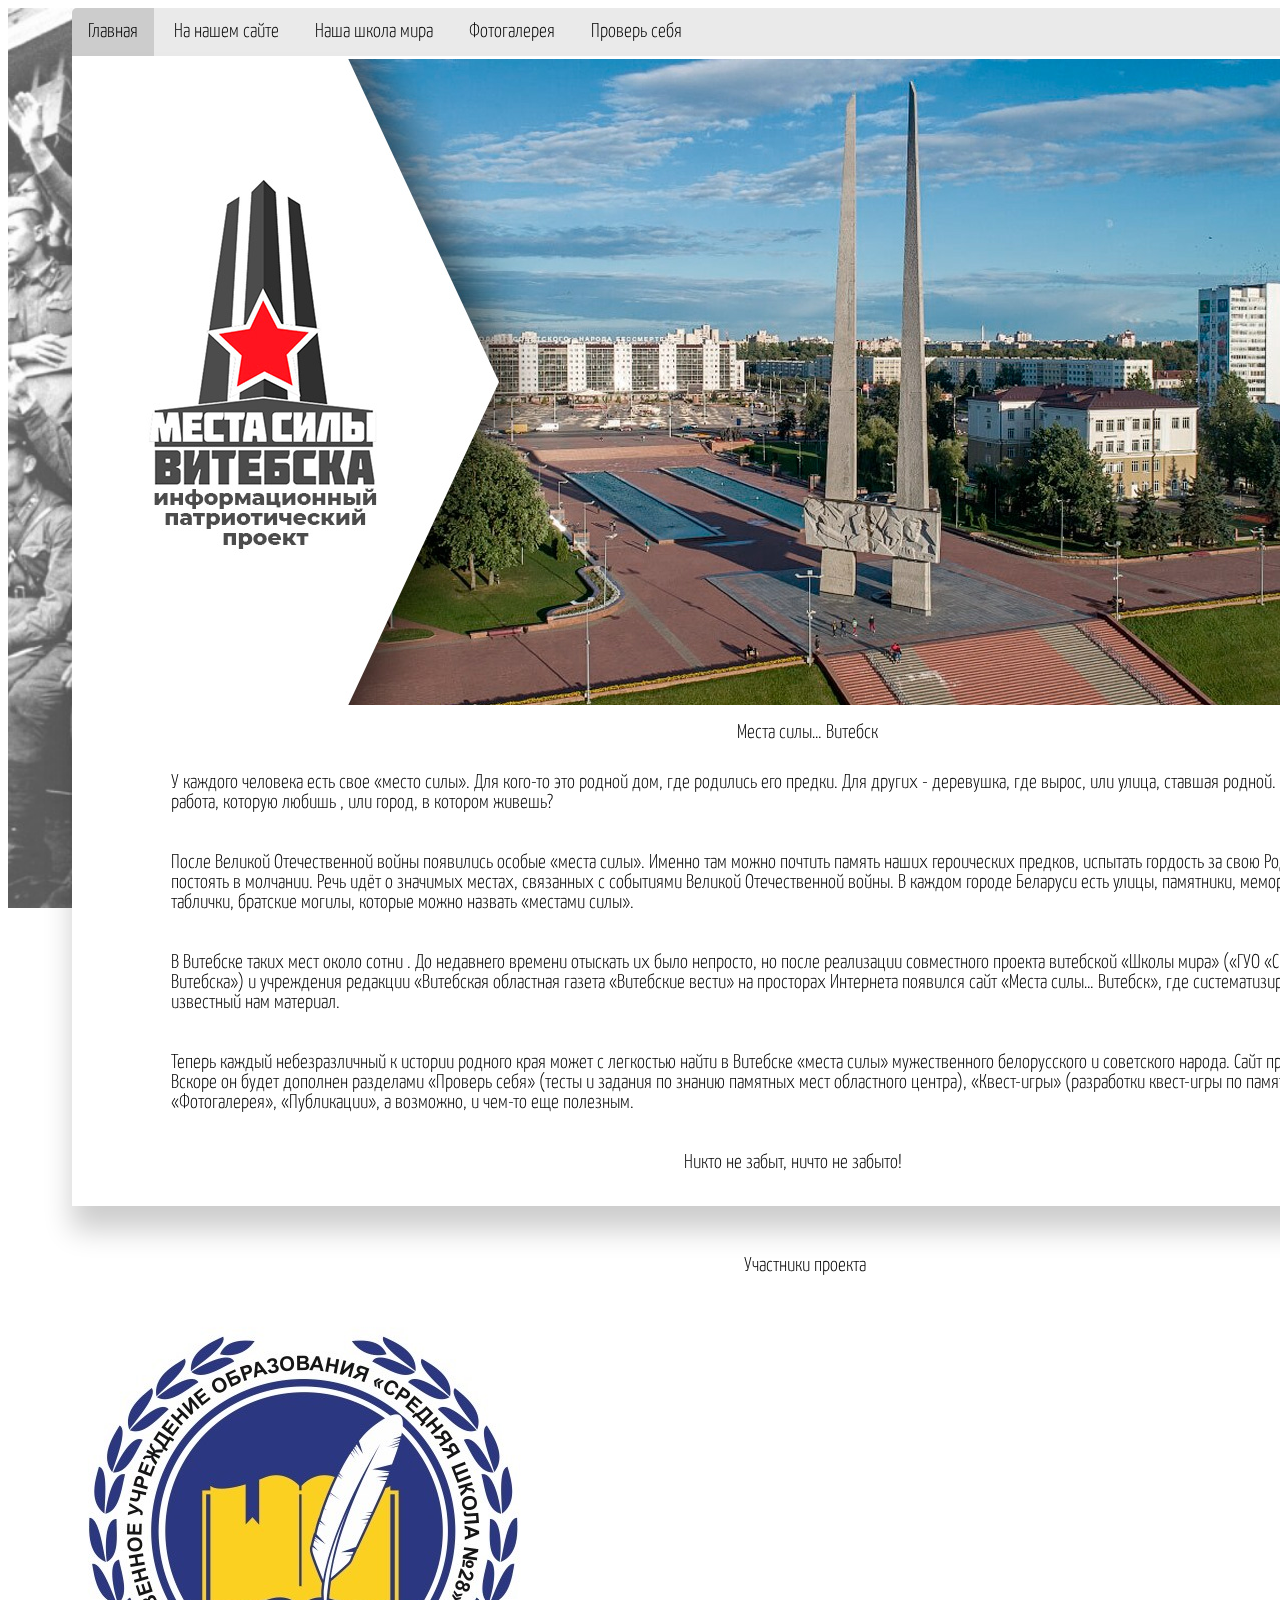
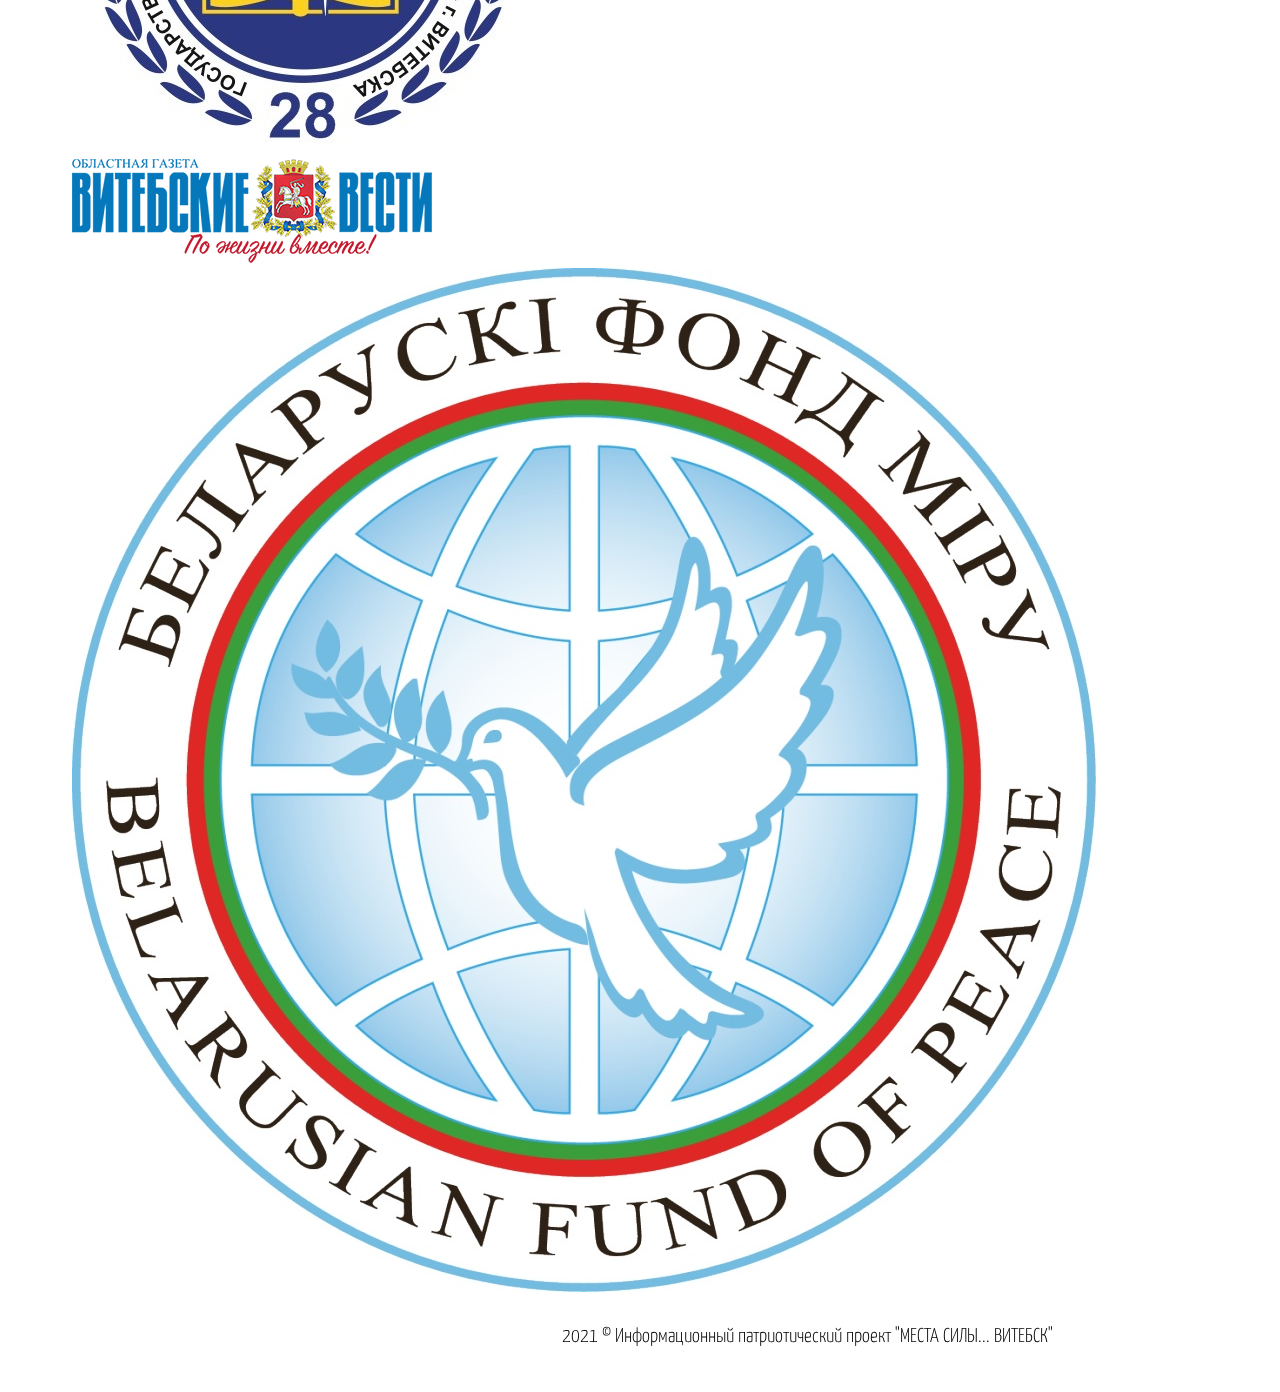
==== html.html @ 5951c070 "update" ====
<?php
require_once "request.php";
?>

<!doctype html>
<html lang="ru" xmlns="http://www.w3.org/1999/html">
<head>
    <meta charset="UTF-8">
    <meta content="width=device-width, user-scalable=no, initial-scale=1.0, maximum-scale=1.0, minimum-scale=1.0"
          name="viewport">
    <meta content="ie=edge" http-equiv="X-UA-Compatible">
    <title>Места силы Витебска - информационный патриотический проект</title>
    <link href="Styles/Style.css" rel="stylesheet">
    <link href="https://unpkg.com/aos@2.3.1/dist/aos.css" rel="stylesheet">
</head>
<body>
<div style="display: flex; justify-content: space-between; background-color: #505050; height: 100%;">
    <div class="backGr-left">
        <h1 class="ssshhhh">Технический редактор проектаТехнический редактор проектаТехнический редактор проектаТехнический редактор проектаТехнический редактор проектаТехнический редактор проектаТехнический редактор проектаТехнический редактор проекта</h1>
    </div>
        <div class="mainMain">
            <div class="tab" id="aside1">
                <button class="tablinks active" name="Main" onclick="openTab(event, 'Main')">Главная</button>
                <div class="dropdown">
                    <button class="dropbtn" onclick="myFunctionFrs();">На нашем сайте</button>
                    <div class="dropdown-content" id="myDropdown">
                        <button class="tablinks" name="Streets" onclick="openTab(event, 'Streets')">Улицы</button>
                        <button class="tablinks" name="Monuments" onclick="openTab(event, 'Monuments')">Памятники
                        </button>
                        <button class="tablinks" name="WarGraves" onclick="openTab(event, 'WarGraves')">Воинские
                            захоронения
                        </button>
                        <button class="tablinks" name="NamedAfterThem" onclick="openTab(event, 'NamedAfterThem')">Их
                            именами
                            названы школы
                        </button>
                        <button class="tablinks" name="Memorials" onclick="openTab(event, 'Memorials')">Мемориальные
                            знаки и
                            таблички
                        </button>
                    </div>
                </div>

                <!--        <button class="tablinks" name="Memorials" onclick="openTab(event, '')">Квест-игры</button>-->

                <button class="tablinks" name="OurSchoolOfPeace" onclick="openTab(event, 'OurSchoolOfPeace')">Наша школа
                    мира
                </button>

                <button class="tablinks" name="PhotoGallery" onclick="openTab(event, 'PhotoGallery')">Фотогалерея
                </button>

                <div class="dropdown">
                    <button class="dropbtn" onclick="myFunctionSec();">Проверь себя</button>
                    <div class="dropdown-content" id="checkYourSelfDropdown">
                        <a href="https://docs.google.com/forms/d/e/1FAIpQLSc2QaajaD1pLDgRqDuPWZvMu6U8XCEhxwFFdbS2Y1Xjk_5z8w/viewform"
                           id="alert1">
                            <button class="tablinks" name="TestMonument">
                                Тест по памятникам
                            </button>
                        </a>
                        <a href="https://docs.google.com/forms/d/e/1FAIpQLSdbZIdhsJiHxTfcw8guMumtDiYfA8e6jkHGtDkTtfVNuzvP1g/viewform"
                           id="alert2">
                            <button class="tablinks" name="TestStreet">
                                Тест по улицам
                            </button>
                        </a>
                        <a href="https://docs.google.com/forms/d/e/1FAIpQLSc3u3z7_sWpLcJKvth1uaLCjyEX2hX7Q7n1AyuF1V8hzrlCAA/viewform"
                           id="alert">
                            <button class="tablinks" name="TestSchool">
                                Тест по школам
                            </button>
                        </a>
                    </div>
                </div>

                <button class="tablinks" name="AboutProject" onclick="openTab(event, 'AboutProject')"
                        style="float: right;">Команда проекта
                </button>
            </div>

            <!-- Tab content -->
            <div class="tabcontent" data-aos="fade-up" id="Main">
                <div style="animation: tab-click 350ms forwards;">

                    <div class="container">

                        <div class="d-flex flex-row flex-wrap justify-content-center">

                            <div class="col-12 my-2"><img alt="" class="img-fluid mx-auto d-block"
                                                          src="material/banner.jpg">
                            </div>
                            <div class="col-sm-9 col-12 about-progect">

                                <h1>Места силы… Витебск</h1>
                                <p>У каждого человека есть свое «место силы». Для кого-то это родной дом, где родились
                                    его
                                    предки. Для других - деревушка, где вырос, или улица, ставшая родной. А может быть,
                                    это
                                    работа, которую любишь ,
                                    или город, в котором живешь?</p>
                                <p>После Великой Отечественной войны появились особые «места силы». Именно там можно
                                    почтить
                                    память наших героических предков, испытать гордость за свою Родину, да и просто
                                    постоять в
                                    молчании. Речь идёт о значимых местах, связанных с событиями Великой Отечественной
                                    войны. В
                                    каждом городе Беларуси есть улицы, памятники, мемориальные знаки и таблички,
                                    братские
                                    могилы, которые можно назвать «местами силы».</p>
                                <p>В Витебске таких мест около сотни . До недавнего времени отыскать их было непросто,
                                    но после
                                    реализации совместного проекта витебской «Школы мира» («ГУО «Средняя школа №28 г.
                                    Витебска»)
                                    и учреждения редакции «Витебская областная газета «Витебские вести» на просторах
                                    Интернета
                                    появился сайт «Места силы… Витебск», где систематизирован и обобщён весь известный
                                    нам
                                    материал.</p>
                                <p>Теперь каждый небезразличный к истории родного края может с легкостью найти в
                                    Витебске «места
                                    силы» мужественного белорусского и советского народа. Сайт продолжает развиваться.
                                    Вскоре он
                                    будет дополнен разделами «Проверь себя» (тесты и задания по знанию памятных мест
                                    областного
                                    центра), «Квест-игры» (разработки квест-игры по памятным местам Витебска),
                                    «Фотогалерея»,
                                    «Публикации», а возможно, и чем-то еще полезным.</p>
                                <h3>Никто не забыт, ничто не забыто!</h3>
                            </div>

                        </div>


                    </div>

                </div>
            </div>

            <div class="tabcontent pb-3" data-aos="fade-up" id="AboutProject">


                <h3 style="text-align: center">Команда проекта</h3>

                <div class="container">

                    <div class="d-flex flex-row flex-wrap justify-content-center">
                        <div class="col-sm-3 col-12 command">
                            <img alt="" class="img-fluid rounded-circle mx-auto d-block"
                                 src="Styles/ProjectTeam/kutinko.jpg">
                            <h5>Кутынко Александр</h5>
                            <p>Руководитель проекта</p>
                        </div>
                        <div class="col-sm-3 col-12 command">
                            <img alt="" class="img-fluid rounded-circle mx-auto d-block"
                                 src="Styles/ProjectTeam/chimkovsky.jpg">
                            <h5>Чимковский Пётр</h5>
                            <p>Техническое сопровождение проекта</p>
                        </div>
                        <div class="col-sm-3 col-12 command">
                            <img alt="" class="img-fluid rounded-circle mx-auto d-block"
                                 src="Styles/ProjectTeam/nikita.jpg">
                            <h5>Ковалёв Никита</h5>
                            <p>Технический редактор проекта</p>
                        </div>
                    </div>

                    <h3>Сбор информации, проверка, коррекция</h3>

                    <div class="d-flex flex-row flex-wrap justify-content-center">
                        <div class="col-sm-2 col-22 command">
                            <img alt="" class="img-fluid rounded-circle mx-auto d-block"
                                 src="Styles/ProjectTeam/CollectionOfInformation/Yashchenko1.jpg">
                            <h5>Учитель Ю.Н. Ященко</h5>
                        </div>
                        <div class="col-sm-2 col-12 command">
                            <img alt="" class="img-fluid rounded-circle mx-auto d-block"
                                 src="Styles/ProjectTeam/CollectionOfInformation/Okuskova1.png">
                            <h5>учитель С. А. Окускова</h5>
                        </div>
                        <div class="col-sm-2 col-12 command">
                            <img alt="" class="img-fluid rounded-circle mx-auto d-block"
                                 src="Styles/ProjectTeam/CollectionOfInformation/Ivanova1.jpg">
                            <h5>Учитель Ю. В. Иванова</h5>
                        </div>
                        <div class="col-sm-2 col-12 command">
                            <img alt="" class="img-fluid rounded-circle mx-auto d-block"
                                 src="Styles/ProjectTeam/CollectionOfInformation/Makarenko1.jpg">
                            <h5>Учитель <br>С. В. Макаренко</h5>
                        </div>
                    </div>

                    <div class="d-flex flex-row flex-wrap justify-content-center">
                        <div class="col-sm-2 col-12 command">
                            <img alt="" class="img-fluid rounded-circle mx-auto d-block"
                                 src="Styles/ProjectTeam/CollectionOfInformation/Zapryagaeva1.jpg">
                            <h5>Учащаяся <br>Арина Запрягаева</h5>
                        </div>
                        <div class="col-sm-2 col-12 command">
                            <img alt="" class="img-fluid rounded-circle mx-auto d-block"
                                 src="Styles/ProjectTeam/CollectionOfInformation/Shutova1.jpg">
                            <h5>Учащаяся <br>Марина Шутова</h5>
                        </div>
                        <div class="col-sm-2 col-12 command">
                            <img alt="" class="img-fluid rounded-circle mx-auto d-block"
                                 src="Styles/ProjectTeam/CollectionOfInformation/Shoroxo1.jpg">
                            <h5>учащаяся<br> Шарохо Мария</h5>
                        </div>
                        <div class="col-sm-2 col-12 command">
                            <img alt="" class="img-fluid rounded-circle mx-auto d-block"
                                 src="Styles/ProjectTeam/CollectionOfInformation/Kuz'min1.jpg">
                            <h5>Учащийся<br> Богдан Кузьмин</h5>
                        </div>
                    </div>

                    <div class="d-flex flex-row flex-wrap justify-content-center">
                        <div class="col-sm-2 col-12 command">
                            <img alt="" class="img-fluid rounded-circle mx-auto d-block"
                                 src="Styles/ProjectTeam/CollectionOfInformation/Klopov1.jpg">
                            <h5>Учащийся <br>Денис Клопов</h5>
                        </div>
                        <div class="col-sm-2 col-12 command">
                            <img alt="" class="img-fluid rounded-circle mx-auto d-block"
                                 src="Styles/ProjectTeam/CollectionOfInformation/Sijroykin1.jpg">
                            <h5>Учащийся <br>Глеб Сыройкин</h5>
                        </div>
                        <div class="col-sm-2 col-12 command">
                            <img alt="" class="img-fluid rounded-circle mx-auto d-block"
                                 src="Styles/ProjectTeam/CollectionOfInformation/Dashkevich1.jpg">
                            <h5>учащаяся<br> Дария Дашкевич</h5>
                        </div>
                    </div>

                </div>
            </div>

            <!-------------------------------------------------------Card content-->
            <span>
        <div class="tabcontent" id="st-26-Ijuna">
            <div class="openedCardDiv">
                <div class="strDiscript">
                    <h4 style="display: flex; justify-content: space-between"><b>Улица 26-й Июня</b><input
                            class="tablinks" name="Streets"
                            onclick="openTab(event, 'Streets')" type="button"
                            value="<< Вернуться"></h4>
                    <p><span style="margin-left: 3%">Улица</span> 26-го Июня располагается в восточной части Витебска, в
                        Октябрьском районе. Протяженность улицы
                        (от
                        улицы Мира до улицы Чапаева) составляет 300 м. Возникла в 1954 году, застройка сформировалась в
                        послевоенные
                        годы. Улица 26-го Июня пересекается с переулком 26-го Июня. На улице располагается УО
                        «Государственная
                        общеобразовательная средняя школа № 29 г. Витебска». Улица и переулок названы в честь Дня
                        освобождения
                        Витебска (26.06.1944) от немецко-фашистских захватчиков.</p>
                                    <div class="image__wrapper">
                    <img alt="" class="minimized" src="material/st-26-Ijuna.jpg" style="    margin-left: 16%;
    width: 50%;">
                </div>

                    <div class="container">
                        <p>
                            <strong>Начинается:</strong>
                            улица Мира <br>
                            <strong>Заканчивается:</strong>
                            улица Чапаева<br>
                            <strong>Найти на карте:</strong>
                            <a class="aContent"
                               href="https://maps.tut.by/vitebsk/26-iyunya-ul/">
                                <img alt=""
                                     src="http://deti.vlib.by/images/stories/v-nazvaniyah-pamyat-zhivet/map-tutby.jpg"
                                     style="width:11%">
                            </a>
                        </p>
                    </div>
                </div>
            </div>
            <p>
                <img alt="" src="material/istoricheskaya-spravka.png" style="width: 29%;"><br>
                Город Витебск освобожден от фашистских оккупантов 26 июня 1944 года войсками 1-го Прибалтийского
                и
                3-го Белорусского фронтов в ходе Витебско-Оршанской наступательной операции.


            <p>
                <strong>ЛИТЕРАТУРА</strong><br>
                1. <strong>Витебск</strong> : энцикл. справочник / редкол. И.П. Шамякин (гл. ред.) [и др.]. — Мн. :
                БелСЭ,
                1988. — С. 159.</p>
            </p>
        </div>

        <div class="tabcontent" id="st-39-armii">
            <div class="openedCardDiv">
                <div class="strDiscript">
                    <h4 style="display: flex; justify-content: space-between"><b>Улица 39-й Армии</b><input
                            class="tablinks" name="Streets"
                            onclick="openTab(event, 'Streets')" type="button"
                            value="<< Вернуться"></h4>
                    <p><span style="margin-left: 3%">Улица</span> 39-й Армии находится в западной части Витебска, в
                        Первомайском районе. Бывшее название – 3-я
                        Социалистическая. Протяжённость улицы – от Стахановского переулка (на берегу Западной Двины) до
                        2-го
                        Октябрьского переулка – составляет 1100 м. Застройка улицы началась в послевоенные годы. На
                        своём
                        протяжении улица пересекается с улицами Максима Горького, Григорьева, Цаликова, 1-й улицей
                        Бядули,
                        переулком Репина. На улице 39-й Армии расположены ОАО «Монолит», храм во имя священномученика
                        архиепископа Фаддея (д. 5), магазины, отделение банка, аптека, детская библиотека имени Якуба
                        Коласа
                        (д. 7), ООО «Витебская база строительных материалов». <br>

                        <span style="margin-left: 3%">Названа</span> в 1973 году в честь 39-й армии, совместно с 43-й
                        армией
                        окружившей и разгромившей в 1944
                        году в ходе Витебско-Оршанской наступательной операции группировку немецко-фашистских войск.</p>

                                    <div class="image__wrapper">
                    <img alt="" class="minimized" src="material/st-39-armii.jpg" style="    margin-left: 16%;
    width: 50%;">
                </div>

                    <div class="container">
                        <p>
                            <strong>Начинается:</strong>
                            переулок Стахановский<br>
                            <strong>Заканчивается:</strong>
                            2-й переулок Октябрьский<br>
                            <strong>Открыть карту:</strong>
                            <a class="aContent"
                               href="https://maps.tut.by/vitebsk/39-y-armii-ul/">
                                <img alt=""
                                     src="http://deti.vlib.by/images/stories/v-nazvaniyah-pamyat-zhivet/map-tutby.jpg"
                                     style="width: 11%">
                            </a>
                        </p>
                    </div>
                </div>
            </div>
            <p>
                <img alt="" src="material/istoricheskaya-spravka.png" style="width: 23%;"><br>
                Город Витебск освобожден от фашистских оккупантов 26 июня 1944 года войсками 1-го Прибалтийского и
                3-го Белорусского фронтов в ходе Витебско-Оршанской наступательной операции.
            </p>
            <p><strong>ЛИТЕРАТУРА</strong><br>

                1. <strong>Витебск</strong> : энцикл. справочник / редкол. И.П. Шамякин (гл. ред.) [и др.]. — Мн. :
                БелСЭ,
                1988. — С. 357.</p>
        </div>

        <div class="tabcontent" id="st-33-armii">
            <div class="openedCardDiv">
                <div class="strDiscript">
                                        <h4 style="display: flex; justify-content: space-between"><b>Улица 33-й Армии</b><input
                                                class="tablinks" name="Streets"
                                                onclick="openTab(event, 'Streets')" type="button"
                                                value="<< Вернуться"></h4>
                    <p><span style="margin-left: 3%">Улица</span> 33-й Армии находится в юго-восточной части Витебска, в
                        Первомайском районе, в жилом районе
                        Билево-3. Начинается от улицы Генерала Ивановского и заканчивается улицей Марка Фрадкина. На
                        своем
                        протяжении пересекается с улицей Богатырёва. <br>

                        <span style="margin-left: 3%">Названа</span> в честь 33-й армии, участвовавшей в освобождении
                        Витебска от немецко-фашистских
                        захватчиков. </p>

                                    <div class="image__wrapper">
                    <img alt="" class="minimized" src="material/st-33-armii.jpg" style="margin-left: 16%; width: 50%;">
                </div>

                    <div class="container">
                        <p>
                            <strong>Начинается:</strong>
                            улица Генерала Ивановского<br>
                            <strong>Заканчивается:</strong>
                            улица Марка Фрадкина<br>
                        </p>
                    </div>
                </div>
            </div>
            <p>
                <img alt="" src="material/istoricheskaya-spravka.png" style="width: 29%;"><br>
                <span style="margin-left: 3%">33-я</span> армия, численность которой без малого 150 тысяч человек,
                сражалась в зимнюю стужу 1943-44
                годов. Армия прорывала немецкий глубокоэшелонированный укрепрайон Витебска «Медвежий вал».
                Командовал армией генерал-полковник В. Н. Гордов. Боевые действия разворачивались на участке
                западнее Лиозно. Армия должна была прорвать оборону противника юго-восточнее Витебска и, разгромив
                противостоявшие фашистские дивизии, с ходу форсировать реку Лососина, овладеть населенными пунктами
                Павлюки, Огородники, Герасименки, Соломаны, обеспечить ввод в прорыв подвижной группы фронта и
                ударом с юга освободить Витебск. <br>

                <span style="margin-left: 3%">В</span> состав армии входили 12 стрелковых соединений, 3-я
                артиллерийская
                дивизия, 2-й Тацинский танковый
                корпус, 36-я отдельная стрелковая бригада, 1-я штурмовая Смоленская инженерная бригада РГК и другие
                части усиления. С ноября 1943 года дивизии вели беспрерывные атаки, но прорвать оборону противника
                на всю глубину войскам не удавалось. Потери были велики, поэтому непрерывно шло пополнение состава
                армии. Трижды саперные подразделения наводили через реку Лучеса понтонную переправу, и трижды ее
                разбивала авиация противника. 144-я стрелковая дивизия форсировала реку Лучеса и зацепилась на
                западном берегу, но немцы выбили красноармейцев с этих позиций. <br>

                <span style="margin-left: 3%">Тревожные</span> сводки приходили в штабы. 33-я армия за февраль
                потеряла
                25255 человек, а продвинулась на
                3 км. 2-й Тацинский танковый корпус потерял 163 танка и 771 человека. Сводка военных донесений по
                26-й гвардейской танковой бригаде: погибли 75 человек, за два дня боев сгорели 11
                танкистов-офицеров. Их фамилии остались в истории (в центральном архиве МО РФ): Алексей Захарович
                Федоров, Александр Васильевич Алтухов, Константин Минович Скирда, Василий Алексеевич Коростов,
                Геннадий Григорьевич Веселов, Иван Петрович Ануфриев, Василий Осипович Ермак, Александр Михайлович
                Капитонов, Павел Григорьевич Макаренко, Иван Ефимович Лисицын, Григорий Николаевич Михейник. <br>

                <span style="margin-left: 3%">И</span> все же приказ об освобождении Витебска 33-я армия не
                выполнила.
                Только за 75 дней боев (имеется
                архивное подтверждение) армия потеряла 82 тысячи человек. 1 апреля 1944 года 33-я армия перешла к
                обороне, закрепившись на достигнутых рубежах, а через несколько дней передала свои боевые порядки
                39-й армии и убыла для пополнения в район Воронежа. <br>

                <span style="margin-left: 3%">Солдатам</span> 33-й армии не довелось штурмовать Витебск, но ее
                боевые
                дела не могут быть забыты. Военные
                документы свидетельствуют, что немецкая сторона понесла урон в живой силе примерно равный нашему. На
                этом шестикилометровом оборонительном участке, ослабленном предшествующими боями, сделал выбор
                командующий 39-й армией для нанесения основного удара в июне 1944 года. Но именно 33-я армия создала
                благоприятные условия для прорыва. <br>
            </p>
            <p>
                <strong>ИСТОЧНИКИ</strong><br>
                <span>По материалам сайта «Победа. Витебск»</span>
            </p>
        </div>

        <div class="tabcontent" id="st-43-armii">
            <div class="openedCardDiv">
                <div class="strDiscript">
                                        <h4 style="display: flex; justify-content: space-between"><b>Улица 43-й Армии</b><input
                                                class="tablinks" name="Streets"
                                                onclick="openTab(event, 'Streets')" type="button"
                                                value="<< Вернуться"></h4>
                    <p><span style="margin-left: 3%">Улица</span> 43-й Армии находится в западной части Витебска, в
                        Первомайском районе. Прежнее название –
                        Петроградская. Протяженность – от улицы Ломоносова до улицы Киевской – составляет около 300 м.
                        На
                        своём протяжении улица пересекается с улицами Максима Горького, Широкой, Зелёной, Рижской. На
                        улице
                        43-й Армии расположено Детское дошкольное учреждение № 58. <br>

                        <span style="margin-left: 3%">Названа</span> в честь 43-й армии, окружившей и разгромившей в
                        1944
                        году совместно с 39-й армией
                        группировку немецко-фашистских войск в районе Витебска в ходе Витебско-Оршанской наступательной
                        операции. </p>

                    <div class="container">
                        <p>
                            <strong>Начинается:</strong>
                            улица Ломоносова<br>
                            <strong>Заканчивается:</strong>
                            улица Киевская<br>
                            <strong>Найти на карте:</strong>
                            <a class="aContent"
                               href="https://maps.tut.by/vitebsk/43-y-armii-ul/">
                                <img alt=""
                                     src="http://deti.vlib.by/images/stories/v-nazvaniyah-pamyat-zhivet/map-tutby.jpg"
                                     style="width: 9%">
                            </a>
                        </p>
                    </div>

                    <p>
                        <img alt="" src="material/istoricheskaya-spravka.png" style="width: 29%;"><br>
                        <span style="margin-left: 3%">История</span> создания 43-й армии необычна. Она не знала мирного
                        периода организации, формирования,
                        обучения и боевой подготовки, «сколачивания» частей и подразделений. Она родилась прямо на
                        фронте, в
                        разгар Великой Отечественной войны, на 40-й день вероломного нападения немецких фашистов на нашу
                        страну, когда советские вооруженные силы уже вели смертельные оборонительные бои за Смоленск
                        против
                        превосходящих сил гитлеровских войск, рвавшихся к Москве. В такой тяжелой обстановке 1 августа
                        1941
                        года по приказу Ставки Верховного Главнокомандования в Смоленско-Рославльском оборонительном
                        сражении начала свое формирование 43-я армия, на базе 33-го стрелкового корпуса генерал-майора
                        В. И.
                        Щербакова и частей 28-й армии в районе городов Рославль, Ельня, Киров. <br>

                        <span style="margin-left: 3%">В</span> ноябре-декабре 1943 года 43-й армия участвовала в
                        наступательных боях на Витебском направлении, в
                        Белорусской операции 1944 года. Во время Витебско-Оршанской операции 1944 года войска 43-й армии
                        во
                        взаимодействии с 6-ой гвардейской армией прорвали оборону врага, окружили группировку
                        немецко-фашистских войск в районе Витебска и 26 июня освободили город. Затем закончили
                        уничтожение
                        окружённой группировки врага. В боях за Витебск отличились 145-я, 204-я, 235-я и 334-я
                        стрелковые
                        дивизии, 39-я отдельная гвардейская танковая бригада, 8-я пушечная артиллерийская дивизия, 37-я
                        гвардейская пушечная артиллерийская бригада и 1224-ый гаубичный артиллерийский полк, которым
                        присвоены почётные наименования «Витебских». После освобождения Лепеля (28 июня) армия, участвуя
                        в
                        Полоцкой операции 1944, наступала на Глубокое, за шесть суток продвинулась на сто километров и к
                        концу 4 июля вышла на границы с Литовской ССР.
                    </p>
                    <p>

                        <strong>ЛИТЕРАТУРА</strong><br>

                        1. <strong>Витебск</strong> : энцикл. справочник / редкол. И. П. Шамякин (гл. ред.) [и др.]. —
                        Мн. :
                        БелСЭ, 1988.<br>
                    </p>
                </div>
            </div>
        </div>

        <div class="tabcontent" id="st-Bagramyana">
            <div class="openedCardDiv">
                <div class="strDiscript">
                        <h4 style="display: flex; justify-content: space-between"><b>Улица Багрямяна</b><input
                                class="tablinks" name="Streets"
                                onclick="openTab(event, 'Streets')" type="button"
                                value="<< Вернуться"></h4>
                    <p><span style="margin-left: 3%">Улица</span> Баграмяна расположена в Первомайском районе, в
                        микрорайоне
                        Билево-1. Протяженность улицы – от
                        Московского проспекта до улицы Генерала Ивановского – составляет около 1000 м. Пересекается с
                        улицей
                        Богатырева. <br>

                        <span style="margin-left: 3%">Названа</span> в честь советского военачальника, дважды Героя
                        Советского Союза, командующего 1-м
                        Белорусским фронтом, освобождавшим Витебск и район от немецко-фашистских захватчиков, Маршала
                        Советского Союза И. Х. Баграмяна.</p>

                                    <div class="image__wrapper">
                    <img alt="" class="minimized" src="material/st-Bagramyana.jpg"
                         style="margin-left: 16%; width: 50%;">
                </div>

                    <div class="container">
                        <p>
                            <strong>Начинается:</strong>
                            проспект Московский<br>
                            <strong>Заканчивается:</strong>
                            улица Генерала Ивановского<br>
                            <strong>Найти на карте:</strong>
                            <a class="aContent"
                               href="https://maps.tut.by/vitebsk/bagramyana-ul/">
                                <img alt=""
                                     src="http://deti.vlib.by/images/stories/v-nazvaniyah-pamyat-zhivet/map-tutby.jpg"
                                     style="width: 11%">
                            </a>
                        </p>
                    </div>
                </div>
            </div>
            <p>
            <div style="padding: 2%">
                <div>
                    <div style="display: flex">
                        <img alt="" src="material/istoricheskaya-spravka.png" style="width: 29%;"><br>
                        <h3 style="opacity: 70%"><strong>Баграмян Иван Христофорович </strong> <br>
                            (02.12.1897–21.09.1982)</h3>
                    </div>
                    <div style="  float: left; width: calc(19% / 4 * 3);">
                        <img alt=""
                             src="material/Bagramyan-IH.jpg"
                             style="padding: 3%; margin-left: 1%; box-shadow: 0 8px 16px 0 rgba(0,0,0,0.2);">
                    </div>
                    <div>
                        <span style="margin-left: 3%">Советский</span> военный деятель, полководец, Маршал Советского
                        Союза,
                        дважды Герой Советского
                        Союза,
                        участник освобождения Беларуси от немецко-фашистских захватчиков. Место рождения –
                        Азербайджан,
                        город Кировабад. <br>

                        <span style="margin-left: 3%">В</span> начале Великой Отечественной войны – начальник
                        оперативного
                        отдела – заместитель
                        начальника, с
                        апреля 1942 начальник штаба Юго-Западного фронта. Одновременно возглавлял штаб войск
                        Юго-Западного
                        направления. С июля 1942-го – командующий 16-й (11-й гв.) армией Западного фронта, которая
                        участвовала в разгроме северного фланга орловской группировки противника в Курской битве
                        (1943).
                        С
                        ноября 1943-го – командующий войсками 1-го Прибалтийского фронта, которые под его
                        командованием
                        провели Городокскую операцию (1943), участвовали в Белорусской операции, Витебско-Оршанской
                        операции, Полоцкой операции (1944), Восточно-Прусской операции (1945). С апреля 1945-го –
                        командующий войсками 3-го Белорусского фронта. В 1945-1954 гг. – командующий войсками
                        Прибалтийского
                        военного округа. В 1954-1958 гг. в аппарате Министерства обороны СССР – главный инспектор,
                        заместитель министра, затем начальник Военной академии Генштаба. В 1958-1968 гг. заместитель
                        министра обороны – начальник Тыла Вооруженных Сил СССР. С 1968-го состоял в группе
                        генеральных
                        инспекторов Министерства обороны СССР. Депутат Верховного Совета СССР. Урна с прахом
                        Генерала
                        Ивановского покоится в Кремлевской стене.
                    </div>
                </div>
            </div>
            <p>

                <strong>ЛИТЕРАТУРА</strong><br>

                1. <strong>Баграмян Иван Христофорович</strong> // Их именами названы : энциклопедический справочник /
                редкол.: И. П. Шамякин (гл. ред.) [и др.]. — Мн. : БелСЭ им. П. Бровки, 1987. — С. 43.<br>

                2. <strong>Герои Советского Союза</strong> : крат. биогр. словарь. — М. : Воениз-дат, 1987. — Т. 1. — С.
                102.<br>

                3. <strong>Баграмян Іван Хрыстафоравіч</strong> // Энцыклапедыя гісторыі Беларусі : у 6 т. / рэдкал.: М.
                В.
                Біч [і інш.]. — Мн. : Беларус. Энцыкл. імя П. Броўкі, 1993. — Т. 1. — С. 273.<br>

                4. <strong>Баграмян Иван Христофорович</strong> // Освобождение Витебщины: путь мужества и славы :
                библиографический указатель / ДУ «Віцебская абласная бібліятэка імя У. І. Леніна», Сектар краязнаўчай
                літаратуры і бібліяграфіі ; [сост. А. В. Ганчарова, Т. Н. Адамян]. — Витебск, 2005. — С. 14.<br>

                5. <strong>Мезенка, Г. М. Баграмяна вуліца / Г. М. Мезенка</strong> // Віцебшчына ў назвах вуліц :
                манаграфія : у 2 ч. / Г. М. Мезенка. — Віцебск : ВДУ імя П. М. Машэрава, 2008. — Ч. 2. — С. 13.<br>

                6. <strong>Щукин, В.</strong> Маршал Советского Союза И. Х. Баграмян / В. Щукин // Полководцы Великой
                Победы
                / В. Щукин. — М. : АСТ: Астрель, 2010. — С. 44—65.<br>
            </p>
            </p>
        </div>

        <div class="tabcontent" id="most-Bloxina">
            <div class="openedCardDiv">
                <div class="strDiscript">
                                            <h4 style="display: flex; justify-content: space-between"><b>Мост Блохина</b><input
                                                    class="tablinks" name="Streets"
                                                    onclick="openTab(event, 'Streets')" type="button"
                                                    value="<< Вернуться"></h4>
                    <div class="image__wrapper" style="display: flex; width: 15%;margin-left: 6%;">
                        <img alt="" class="minimized" src="material/most-Blohina.jpg" style="margin-left: 5%">
                        <img alt="" class="minimized" src="material/gorelief-Blohin.jpg" style="margin-left: 5%">
                    </div>
                    <p><span style="margin-left: 3%">Мост</span> имени Блохина – мост через реку Западная Двина.
                        Расположен
                        недалеко от центральной части города.
                        По мосту проходит улица Генерала Белобородова. <br>

                        <span style="margin-left: 3%">Назван</span> в честь освободителя Витебска от немецких
                        захватчиков,
                        Героя Советского Союза Фёдора
                        Тимофеевича Блохина, командовавшего сапёрным взводом солдат, спасшим этот мост от подрыва
                        немецкими
                        войсками в 1944 году.</p>

                    <div class="container">
                        <p>
                            <strong>Найти на карте:</strong>
                            <a class="aContent"
                               href="https://maps.tut.by/vitebsk/?suggest=0&select_city=8746&street=%D0%BC%D0%BE%D1%81%D1%82+%D0%B1%D0%BB%D0%BE%D1%85%D0%B8%D0%BD%D0%B0&text=">
                                <img alt=""
                                     src="http://deti.vlib.by/images/stories/v-nazvaniyah-pamyat-zhivet/map-tutby.jpg"
                                     style="width: 9%">
                            </a>
                        </p>
                    </div>

                    <p>
                    <div style="display: flex">
                        <img alt="" src="material/istoricheskaya-spravka.png" style="width: 29%;"><br>
                        <h3 style="opacity: 70%"><strong>Блохин Федор Тимофеевич</strong> <br>
                            (11.11.1903–30.07.1974)</h3>
                    </div>
                    <div style="  float: left; width: calc(20% / 4 * 3);">
                        <img alt=""
                             src="material/Blohin-FT.jpg"
                             style="padding: 3%; margin-left: 1%; box-shadow: 0 8px 16px 0 rgba(0,0,0,0.2);">
                    </div>
                    <div class="divSpravka">
                        <span style="margin-left: 3%">Место</span> рождения: Россия, Горьковская обл., Пильнинский р-н,
                        д.
                        Романовка. <br>

                        Герой Советского Союза, особо отличился при освобождении города,
                        Почетный гражданин Витебска.
                        <br>

                        <span style="margin-left: 3%">Участник</span> освобождения Беларуси от немецко-фашистских
                        захватчиков в
                        Великой Отечественной войне. На
                        фронте с марта 1943 года, командир саперного взвода. <br>

                        <span style="margin-left: 3%">В</span> ночь на 26 июня 1944 года части 158-й стрелковой дивизии
                        39-й
                        армии форсировали Западную Двину и
                        ворвались в центр Витебска. Гитлеровцы уничтожили в городе мосты через Западную Двину, оставили
                        для
                        переправы своих войск только один, но и его подготовили к взрыву. Группа бойцов (12 человек)
                        саперного взвода 875-го полка во главе со старшим сержантом Ф. Т. Блохиным незаметно
                        приблизилась к
                        мосту и в коротком упрямом бою уничтожила охрану. Ф. Т. Блохин бросился к опорам под настилом,
                        где
                        было заложено около 2 т взрывчатки, и за две минуты до взрыва перерезал провод, который тянулся
                        к
                        фугасам. Вместе с ефрейтором Н.И. Кузеновым вынул электродетонатор и обезвредил взрывные
                        механизмы.
                        Бойцы взвода удерживали мост до подхода основных сил советских войск. <br>

                        <span style="margin-left: 3%">За</span> проявленный героизм Ф. Т. Блохину 24 марта 1945 года
                        присвоено
                        звание Героя Советского Союза.
                        <br>

                        <span style="margin-left: 3%">В</span> 1959 году в честь отважных бойцов на мосту через Западную
                        Двину в
                        Витебске установлена
                        мемориальная доска с надписью: «Этот мост 26 июня 1944 года в жестокой схватке с фашистскими
                        оккупантами был спасен от взрыва группой бойцов Героя Советского Союза Ф. Т. Блохина». Ф. Т.
                        Блохину
                        присвоено звание почетного гражданина Витебска.
                    </div>
                    </p>
                    <strong>ЛИТЕРАТУРА</strong><br>

                    1. <strong>Витебск</strong>: Энциклопедический справочник / Гл. редактор И. П. Шамякин. — Мн.: БелСЭ
                    им.
                    П. Бровки, 1988.
                    — С. 80. <br>

                    2. <strong>Герои Советского Союза</strong> : крат. биогр. словарь. — М. : Воениз-дат, 1987. — Т. 1.
                    — С.
                    275.<br>

                    3. <strong>Блохин Федор Тимофеевич</strong> // Их именами названы… : энциклопедический справочник /
                    редкол.: И. П.
                    Шамякин (гл. ред.) [и др.]. — Мн. : БелСЭ им. П. Бровки, 1987. — С. 168.<br>

                    4. <strong>Долготович, Б. Д.</strong> Блохин Федор Тимофеевич / Б. Д. Долготович // Почетные
                    граждане
                    белорусских городов
                    : биографический справочник / Б. Д. Долготович. — Мн. : Беларусь, 2008. — С. 54—55.<br>
                </div>
            </div>
        </div>

        <div class="tabcontent" id="st-Beloxvostika">
            <div class="openedCardDiv">
                <div class="strDiscript">
                                            <h4 style="display: flex; justify-content: space-between"><b>Улица Белохвостикова</b><input
                                                    class="tablinks" name="Streets"
                                                    onclick="openTab(event, 'Streets')" type="button"
                                                    value="<< Вернуться"></h4>
                    <p><span style="margin-left: 3%">Расположена</span> в Октябрьском районе Витебска. Протяжённость
                        улицы
                        Белохвостика от улицы Чапаева до
                        зелёной зоны вдоль реки Витьба составляет около 500 м. Улица пересекается с 1-й и 2-й
                        Поперечными
                        улицами. На улице Белохвостикова расположены ЧУП «Славсервис 777», ЧПТУП «Славянские
                        фейерверки».
                        <br>

                        <span style="margin-left: 3%">Названа</span> в 1968 году в честь участника Витебского
                        партийно-комсомольского подполья в годы Великой
                        Отечественной войны А.Е. Белохвостикова.</p>

                    <div class="container">
                        <p>
                            <strong>Начинается:</strong>
                            улица Чапаева<br>
                            <strong>Найти на карте:</strong>
                            <a class="aContent"
                               href="https://maps.tut.by/vitebsk/?suggest=0&select_city=8746&street=%D0%BC%D0%BE%D1%81%D1%82+%D0%B1%D0%BB%D0%BE%D1%85%D0%B8%D0%BD%D0%B0&text=">
                                <img alt=""
                                     src="http://deti.vlib.by/images/stories/v-nazvaniyah-pamyat-zhivet/map-tutby.jpg"
                                     style="width: 9%">
                            </a>
                        </p>
                    </div>

                    <p>
                    <div style="display: flex">
                        <img alt="" src="material/istoricheskaya-spravka.png" style="width: 29%;"><br>
                        <h3 style="opacity: 70%"><strong>Белохвостиков Александр Ефимович </strong> <br>
                            (10.08.1914–05.05.1943)</h3>
                    </div>
                    <div style="  float: left; width: calc(20% / 4 * 3);">
                        <img alt=""
                             src="material/Belahvoscikaw-AYa.jpg"
                             style="padding: 3%; margin-left: 1%; box-shadow: 0 8px 16px 0 rgba(0,0,0,0.2);">
                    </div>
                    <span style="margin-left: 3%">Один</span> из организаторов и руководителей Витебского
                    коммунистического
                    подполья. Место рождения – Витебская
                    область, Лиозненский районн, деревня Ольховик. <br>

                    <span style="margin-left: 3%">Во</span> время немецко-фашистской оккупации одной из первых в
                    Витебске
                    начала действовать подпольная группа,
                    созданная в июле 1941-го начальником промышленного сектора Витебской областной плановой комиссии
                    коммунистом А. Е. Белохвостиковым, который был оставлен в Витебске по решению горкома КП(б)Б. В
                    группу
                    входили сестра Белохвостикова Мария, И. Ф. Безбогин, А. П. и В. М. Пахомовы, М. А. Романенко, Л. И.
                    Хрипач, А. Д. Шапуров, П. С. Шлякова, К. С. Щупликова. В 1943 году А. Е. Белохвостиков открыл
                    жестяную
                    мастерскую на улице Ленина в Витебске. Мастерская стала своеобразной штаб-квартирой подпольщиков.
                    Члены
                    группы добывали взрывчатку, оружие, медакаменты, вели разведку, спасли и переправили в партизаны
                    более
                    50 советских военнопленных, подавали сигналы ракетами во время налетов на город советской авиации.
                    Поддерживали связь с партизанской бригадой имени А. Ф. Данукалова («Алексея»). 5 мая 1943 года А. Е.
                    Белохвостиков был арестован и после пыток расстрелян. Были арестованы и казнены В. Александрова, Н.
                    Е.
                    Белохвостикова, В.М. Пахомов, С. Шалаев и др. Группа продолжала борьбу под руководством П. С.
                    Шляковой
                    (с мая до ноября 1943 г.). <br>

                    <span style="margin-left: 3%">Для</span> увековечения памяти А Е. Белохвостикова в 1968 году на
                    доме,
                    где он жил, установлена мемориальная
                    доска. Его именем в Витебске названа улица, на которой жил подпольщик (бывшая 2-я Стадионная).
                    </p>
                    <strong>ЛИТЕРАТУРА</strong><br>

                    1. <strong>Белохвостиков</strong>Александр Ефимович // Их именами названы : энциклопедический
                    справочник
                    / редкол.: И. П. Шамякин (гл. ред.) [и др.]. — Мн. : БелСЭ им. П. Бровки, 1987. — С. 62.
                    — С. 80. <br>

                    2. <strong>Витебск</strong> : энцикл. справочник / редкол. И.П. Шамякин (гл. ред.) [и др.]. — Мн. :
                    БелСЭ, 1988. — С. 75—76.<br>

                    3. <strong>Дарафеенка, М. У.</strong> Мемарыяльная дошка Белахвосцікаву / М. У. Дарафеенка // Збор
                    помнікаў гісторыі і культуры Беларусі. Віцебская вобласць / рэдкал.: С. В. Марцэлеў (гал. рэд.) [і
                    інш.]. — Мн. : БелСЭ імя П. Броўкі, 1985. — С. 68.
                    Шамякин (гл. ред.) [и др.]. — Мн. : БелСЭ им. П. Бровки, 1987. — С. 168.<br>

                    4. <strong>Мезенка, Г. М.</strong> Белахвосцікава вуліца / Г. М. Мезенка // Віцебшчына ў назвах
                    вуліц :
                    манаграфія : у 2 ч. / Г. М. Мезенка. — Віцебск : ВДУ імя П. М. Машэрава, 2008. — Ч. 2. — С. 16.<br>
                </div>
            </div>
        </div>

        <div class="tabcontent" id="st-Bumagina">
            <div class="openedCardDiv">
                <div class="strDiscript">
                                            <h4 style="display: flex; justify-content: space-between"><b>Улица Бумагина</b><input
                                                    class="tablinks" name="Streets"
                                                    onclick="openTab(event, 'Streets')" type="button"
                                                    value="<< Вернуться"></h4>
                    <p><span style="margin-left: 3%">Улица</span> Бумагина расположена в западной части города, в
                        Железнодорожном районе. Протяженность улицы –
                        400 м, она берёт своё начало от 3-й улицы Войкова и продолжается до улицы Некрасова. Прежнее
                        название – Второй Елагский переулок (по карте 1904 года). До 1960–х улица брала начало от улицы
                        Титова. В основном, улица застроена одноэтажными частными домами. На улицу одним из фасадов
                        выходит
                        здание средней школы №17. <br>

                        <span style="margin-left: 3%">Улица</span> названа в честь командира пулемётного взвода, Героя
                        Советского Союза Иосифа Романовича
                        Бумагина.</p>

                    <div class="image__wrapper">
                        <img alt="" class="minimized"
                             src="material/Bumagin-memor-doska%20(1).jpg" style="margin-left: 16%; width: 50%;">
                    </div>

                    <div class="container">
                        <p>
                            <strong>Начинается:</strong>

                            3-я улица Войкова<br>
                            <strong>Заканчивается:</strong>
                            улица Некрасова<br>
                            <strong>Найти на карте:</strong>
                            <a class="aContent"
                               href="https://maps.tut.by/vitebsk/bumagina-ul/">
                                <img alt=""
                                     src="http://deti.vlib.by/images/stories/v-nazvaniyah-pamyat-zhivet/map-tutby.jpg"
                                     style="width: 9%">
                            </a>
                        </p>
                    </div>

                    <p>
                    <div style="display: flex">
                        <img alt="" src="material/istoricheskaya-spravka.png" style="width: 29%;"><br>
                        <h3 style="opacity: 70%"><strong>Бумагин Иосиф Романович</strong><br>
                            (17.10.1907–24.5.1945)</h3>
                    </div>
                    <div style="  float: left; width: calc(20% / 4 * 3);">
                        <img alt=""
                             src="material/Bumagin-IR.jpg"
                             style="padding: 3%; margin-left: 1%; box-shadow: 0 8px 16px 0 rgba(0,0,0,0.2);">
                    </div>
                    <span style="margin-left: 3%">Командир</span> пулеметного взвода 369-го полка 135-й стрелковой
                    дивизии.
                    Герой Советского Союза (1945). <br>

                    <span style="margin-left: 3%">Родился</span> 8 октября в Витебске, в семье рабочих. Служил в Красной
                    Армии в 1929–1933 годах и с мая 1941-го. <br>

                    <span style="margin-left: 3%">В</span> 1937 году связал свою судьбу с Дальним Востоком, приехал в
                    Биробиджан Хабаровского края и начал
                    работать на обозном заводе «Дальсельмаш» – сначала рабочим кузнечного цеха, потом – мастером.
                    Окончил
                    военное пехотное училище во Владивостоке. Воевал с первых дней Великой Отечественной войны в
                    действующей
                    армии, на 1-м Украинском фронте – с осени 1944 года. Как командир пулеметного взвода 396-го
                    стрелкового
                    полка (135-я стрелковая дивизия) стал участником многих боев. <br>

                    <span style="margin-left: 3%">В</span> одном из них, на польской земле, при штурме города Бреслау
                    (Вроцлав) 24 апреля 1945 года, за две
                    недели до окончания войны, лейтенант И. H. Бумагин повторил подвиг Александра Матросова. Из руин
                    кирпичного здания гитлеровцы открыли огонь из двух пулеметов, атака захлебнулась. Бумагин уничтожил
                    гранатами первую огневую точку. Когда во время повторной атаки враг открыл пулеметный огонь из
                    амбразуры
                    в подвале дома, Иосиф Бумагин закрыл ее своим телом. Путь для наступления был открыт. <br>

                    <span style="margin-left: 3%">27</span> июня 1945 года президиум Верховного Совета СССР посмертно
                    присвоил лейтенанту И. Р. Бумагину звание
                    Героя Советского Союза. <br>

                    <span style="margin-left: 3%">Похоронен</span> И. Р. Бумагин в городе Вроцлаве (Польша). Его именем
                    названы улицы в Витебске и Городке
                    Витебской области и жилой район в Биробиджане.
                    </p>
                    <strong>ЛИТЕРАТУРА</strong><br>

                    1. <strong>Бумагін Іосіф Раманавіч</strong> Іосіф Раманавіч // Беларуская энцыклапедыя : у 18 т. /
                    рэдкал.: Г.П. Пашкоў [і інш.]. — Мн., 1996. — Т. 3. — С. 336.
                    / редкол.: И. П. Шамякин (гл. ред.) [и др.]. — Мн. : БелСЭ им. П. Бровки, 1987. — С. 62.
                    — С. 80. <br>

                    2. <strong>Бумагін Іосіф Раманавіч</strong> Іосіф Раманавіч // Памяць: гісторыка-дакументальная
                    хроніка
                    Віцебска : у 2 кн. / рэдкал.: Г.П. Пашкоў [і інш.] ; склад. А.І. Мацяюн ; маст. Э.Э. Жакевіч. — Мн.,
                    2002. — Кн. 1. — С. 621.<br>

                    3. <strong>Бумагин Иосиф Романович</strong> Иосиф Романович // Герои Советского Союза : краткий
                    биографический словарь : в 2 т. / А.А. Бабаков [и др.]. — М., 1987. — Т. 1. — С. 217.<br>

                    4. <strong>Витебск</strong> : энцикл. справочник / редкол. И.П. Шамякин (гл. ред.) [и др.]. — Мн. :
                    БелСЭ, 1988. — С. 87.<br>
                    5. <strong>Герои Советского Союза</strong> : крат. биогр. словарь. — М. : Воениз-дат, 1987. — Т. 1.
                    — С.
                    217.
                </div>
            </div>
        </div>

        <div class="tabcontent" id="st-Vatutin">
            <div class="openedCardDiv">
                <div class="strDiscript">
                                            <h4 style="display: flex; justify-content: space-between"><b>Улица Ватутина</b><input
                                                    class="tablinks" name="Streets"
                                                    onclick="openTab(event, 'Streets')" type="button"
                                                    value="<< Вернуться"></h4>
                    <p><span style="margin-left: 3%">Улица</span> Ватутина расположена в западной части Витебска в
                        Железнодорожном районе. Начинается от 2-ой
                        Городокской улицы и заканчивается 6-ой Городокской. <br>

                        <span style="margin-left: 3%">Названа</span> в честь Героя Советского Союза Николая Фёдоровича
                        Ватутина.</p>

                    <div class="container">
                        <p>
                            <strong>Начинается:</strong>
                            2-я улица Городокская<br>
                            <strong>Заканчивается:</strong>
                            6-я улица Городокская<br>
                            <strong>Найти на карте:</strong>
                            <a class="aContent"
                               href="https://maps.tut.by/vitebsk/vatutina-ul/">
                                <img alt=""
                                     src="http://deti.vlib.by/images/stories/v-nazvaniyah-pamyat-zhivet/map-tutby.jpg"
                                     style="width: 9%">
                            </a>
                        </p>
                    </div>

                    <p>
                    <div style="display: flex">
                        <img alt="" src="material/istoricheskaya-spravka.png" style="width: 29%;"><br>
                        <h3 style="opacity: 70%"><strong>Ватутин Николай Федорович</strong><br>
                            (16.12.1901–15.04.1944)</h3>
                    </div>
                    <div style="float: left; width: calc(20% / 4 * 3);">
                        <img alt=""
                             src="material/Vatutin-NF.jpg"
                             style="padding: 3%; width: 95%; margin-left: 1%; box-shadow: 0 8px 16px 0 rgba(0,0,0,0.2);">
                    </div>
                    <span style="margin-left: 3%">В</span> первые дни Великой Отечественной войны Ватутин побывал на
                    самых
                    ответственных участках фронта,
                    превратившись из штабного работника в блестящего боевого командира. 30 июня 1941 года получил звание
                    генерал-лейтенанта и был назначен начальником штаба Северо-Западного фронта, на котором сумел
                    стабилизировать линию обороны под Ленинградом. С 14 июля 1942 года командовал Воронежским фронтом,
                    силы
                    которго, изматывая противника частыми контрударами, отвлекали внимание от Сталинграда. В октябре
                    1942 г.
                    Ватутина назначили командующим Юго-Западным фронтом, войска которого двинулись вперёд и 23 ноября
                    замкнули кольцо вокруг 22 немецких дивизий. 7 декабря военачальник получил звание
                    генерал-полковника, а
                    через два месяца – генерала армии. <br>

                    <span style="margin-left: 3%">В</span> марте 1943 года после разгрома сталинградской группировки
                    немцев
                    Ватутин был возвращен на должность
                    командующего Воронежским фронтом. В октябре 1943 года Воронежский фронт был преобразован в 1-й
                    Украинский. Советские войска тогда достигли Днепра. <br>

                    <span style="margin-left: 3%">К</span> 15 января 1944 года в ходе Житомирско-Бердичевской операции
                    части
                    фронта вынудили противника отойти от
                    Киева и достигли Южного Буга. Затем войска 1-го Украинского и 2-го Украинского фронтов окружили
                    выступ
                    немецкой обороны у города Корсунь-Шевченковского. <br>

                    <span style="margin-left: 3%">21</span> февраля Ставка поручила Ватутину подготовить наступление на
                    Дубно и далее на Черновцы. 29 февраля
                    генерал направлялся в штаб 60-й армии. По дороге его машину обстрелял отряд украинских
                    партизан-бандеровцев. Раненый Ватутин умер в ночь на 15 апреля в киевском военном госпитале. 17
                    апреля
                    генерал был похоронен в названном позже его именем парке над Днепром; в Москве и Киеве погребение
                    отметили траурным салютом. В 1965 году Ватутин был посмертно удостоен звания Героя Советского Союза.
                    </p>
                    <strong>ЛИТЕРАТУРА</strong><br>

                    1. <strong>Витебск</strong> : энцикл. справочник / редкол. И.П. Шамякин (гл. ред.) [и др.]. — Мн. :
                    БелСЭ, 1988. — С. 89.<br>

                    2. <strong> Герои Советского Союза</strong>Советского Союза : крат. биогр. словарь. — М. :
                    Воениз-дат,
                    1987. — Т. 1. — С. 219.<br>
                </div>
            </div>
        </div>

        <div class="tabcontent" id="st-Vinogradovoy">
            <div class="openedCardDiv">
                <div class="strDiscript">
                                            <h4 style="display: flex; justify-content: space-between"><b>Улица Виноградовой</b><input
                                                    class="tablinks" name="Streets"
                                                    onclick="openTab(event, 'Streets')" type="button"
                                                    value="<< Вернуться"></h4>
                    <p><span style="margin-left: 3%">Улица</span> Виноградовой расположена в западной части Витебска в
                        Железнодорожном районе. Прежнее название –
                        17-я Городокская улица. Протяженность улицы Виноградовой – от Ленинградской улицы до улицы
                        Титова –
                        составляет около 700 м. На своём протяжении пересекается с улицами Гастелло и Железнодорожной.
                        <br>

                        <span style="margin-left: 3%">Названа</span> в честь участницы коммунистического подполья в
                        Витебске
                        и Витебской области А.С.
                        Виноградовой.</p>
                    <div class="container">
                        <p>
                            <strong>Начинается:</strong>
                            улица Ленинградская<br>
                            <strong>Заканчивается:</strong>
                            улица Титова<br>
                            <strong>Найти на карте:</strong>
                            <a class="aContent"
                               href="https://maps.tut.by/vitebsk/vinogradovoy-ul/">
                                <img alt=""
                                     src="http://deti.vlib.by/images/stories/v-nazvaniyah-pamyat-zhivet/map-tutby.jpg"
                                     style="width: 9%">
                            </a>
                        </p>
                    </div>

                    <p>
                    <div style="display: flex">
                        <img alt="" src="material/istoricheskaya-spravka.png" style="width: 29%;"><br>
                        <h3 style="opacity: 70%"><strong>Виноградова Александра Степановна</strong><br>
                            (02.08.1925–март 1943)</h3>
                    </div>
                    <div style="float: left; width: calc(20% / 4 * 3);">
                        <img alt=""
                             src="material/Vinagradava-AS.jpg"
                             style="padding: 3%; width: 95%; margin-left: 1%; box-shadow: 0 8px 16px 0 rgba(0,0,0,0.2);">
                    </div>
                    <span style="margin-left: 3%">Участница</span> коммунистического подполья на территории Витебской
                    области. Место рождения – Россия, Тульская
                    обл., Чернский р-н, д. Курбатово. <br>

                    <span style="margin-left: 3%">Разведчица</span> А.С. Виноградова была направлена в Витебск для
                    налаживания связи с советским разведчиком М.К.
                    Яниным и подпольщиками-железнодорожниками. Собирала и передавала в армейскую разведгруппу П.А.
                    Крылатых
                    сведения о силах врагов и их перемещении. В конце февраля 1943-го арестована немецко-фашистскими
                    захватчиками и после пыток расстреляна. В 1966 году на доме, где жила А. С. Виноградова, установлена
                    мемориальная доска. Ее именем названа улица в Витебске, на которой она жила (бывшая 17-я Городская).
                    </p>
                    <strong>ЛИТЕРАТУРА</strong><br>

                    1. <strong>Виноградова Александра Степановна</strong>Александра Степановна // Их именами названы… :
                    энциклопедический справочник / редкол.: И. П. Шамякин (гл. ред.) [и др.]. — Мн. : БелСЭ им. П.
                    Бровки,
                    1987. — С. 113—114.<br>

                    2. <strong>Витебск</strong>: энцикл. справочник / редкол. И.П. Шамякин (гл. ред.) [и др.]. — Мн. :
                    БелСЭ, 1988. — С. 93. <br>

                    3. <strong>Мезенка, Г. М.</strong> Вінаградавай вуліца / Г. М. Мезенка // Віцебшчына ў назвах вуліц
                    :
                    манаграфія : у 2 ч.
                    / Г. М. Мезенка. — Віцебск : ВДУ імя П. М. Машэрава, 2008. — Ч. 2. — С. 27.
                </div>
            </div>
        </div>

        <div class="tabcontent" id="st-Vera_Xoruzh">
            <div class="openedCardDiv">
                <div class="strDiscript">
                                            <h4 style="display: flex; justify-content: space-between"><b>Улица Веры Хоружей</b><input
                                                    class="tablinks" name="Streets"
                                                    onclick="openTab(event, 'Streets')" type="button"
                                                    value="<< Вернуться"></h4>
                    <p><span style="margin-left: 3%">Улица</span> Веры Хоружей расположена в северной части города в
                        Октябрьском районе. Начинается от 6-ой улицы
                        Чернышевского, пересекается с улицей Шаврова и 1-ой Колхозной. <br>

                        <span style="margin-left: 3%">Названа</span> в честь руководителя коммунистического подполья в
                        Витебске в годы Великой Отечественной
                        войны, Героя Советского Союза В. З. Хоружей.</p>
                    <div class="container">
                        <p>
                            <strong>Начинается:</strong>
                            улица 6-я Черняховского<br>
                            <strong>Найти на карте:</strong>
                            <a class="aContent"
                               href="https://maps.tut.by/vitebsk/very-khoruzhey-ul/">
                                <img alt=""
                                     src="http://deti.vlib.by/images/stories/v-nazvaniyah-pamyat-zhivet/map-tutby.jpg"
                                     style="width: 9%">
                            </a>
                        </p>
                    </div>

                    <p>
                    <div style="display: flex">
                        <img alt="" src="material/istoricheskaya-spravka.png" style="width: 29%;"><br>
                        <h3 style="opacity: 70%"><strong>Хоружая Вера Захаровна</strong><br>
                            (27.09.1903–04.12.1942)</h3>
                    </div>
                    <div style="float: left; width: calc(20% / 4 * 3);">
                        <img alt=""
                             src="material/Haruzhaya-VZ.jpg"
                             style="padding: 3%; width: 95%; margin-left: 1%; box-shadow: 0 8px 16px 0 rgba(0,0,0,0.2);">
                    </div>
                    <span style="margin-left: 3%">Деятель</span> революционного движения в Западной Белорусии, один из
                    организаторов и руководителей
                    коммунистического подполья в Витебске в годы Великой Отечественной войны, публицист, Герой
                    Советского
                    Союза. <br>

                    <span style="margin-left: 3%">С</span> первых дней Великой Отечественной войны до дня гибели Хоружая
                    сражалась в партизанском отряде, которым
                    командовал старый революционер, герой боев в республиканской Испании Василий Корж. Партизанскому
                    отряду,
                    находившемуся в глубоком тылу вражеских войск, надо было установить связи с командованием фронта.
                    Эту
                    задачу блестяще выполнила Хоружая. В 1942 году Вера Хоружая во главе группы подпольных работников
                    была
                    переброшена через линию фронта в город Витебск. Ее группа провела много диверсий на железной дороге,
                    заводах, собирала разведывательные данные для командования советских войск. Фашисты принимали все
                    меры к
                    поимке подпольщиков. 18 ноября 1942 года гитлеровцы напали на след группы, Вера Хоружая вместе со
                    своими
                    боевыми товарищами была схвачена и казнена. Звание Героя Советского Союза Вере Захаровне Хоружой
                    присвоено посмертно 17 мая 1960 года.
                    </p>
                    <strong>ЛИТЕРАТУРА</strong><br>

                    1. <strong>Витебск</strong> : энцикл. справочник / редкол. И.П. Шамякин (гл. ред.) [и др.]. — Мн. :
                    БелСЭ, 1988. — С. 372—373.<br>

                    2. <strong>Герои Советского Союза</strong> : крат. биогр. словарь. — М. : Воениз-дат, 1987. — Т. 2.
                    — С.
                    692.<br>

                    3. <strong>Дарафеенка, Н. І.</strong>Подзвіг Веры Харужай у Віцебску / Н. І. Дарафеенка // Памяць:
                    гісторыка-дакументальная хроніка Віцебска : у 2 кн. / рэдкал.: Г. П. Пашкоў (гал. рэд.) [і інш.] ;
                    маст.
                    Э. Э. Жакевіч. — Мн. : БелЭн, 2002. — Кн. 1. — С. 476—477. <br>

                    4. <strong>Мезенка, Г. М.</strong> Харужай В. вуліца / Г. М. Мезенка // Віцебшчына ў назвах вуліц :
                    манаграфія : у 2 ч. /
                    Г. М. Мезенка. — Віцебск : ВДУ імя П. М. Машэрава, 2008. — Ч. 2. — С. 185. <br>

                    5. <strong>Хоружая Вера Захаровна</strong> // Их именами названы… : энциклопедический справочник /
                    редкол.: И. П. Шамякин
                    (гл. ред.) [и др.]. — Мн. : БелСЭ им. П. Бровки, 1987. — С. 649—650.
                </div>
            </div>
        </div>

        <div class="tabcontent" id="st-Gastello">
            <div class="openedCardDiv">
                <div class="strDiscript">
                                            <h4 style="display: flex; justify-content: space-between"><b>Улица Гастелло</b><input
                                                    class="tablinks" name="Streets"
                                                    onclick="openTab(event, 'Streets')" type="button"
                                                    value="<< Вернуться"></h4>
                    <p><span style="margin-left: 3%">Улица</span> Гастелло находится в западной части Витебска, в
                        Железнодорожном районе.. Протяженность улицы –
                        от улицы Супруна до 3-ей улицы Заслонова – составляет около 800 м. На своем протяжении улица
                        Гастелло пересекается с улицами Виноградной, Я. Коласа, Сивакова, Заслонова, 2-й Заслонова, 19-й
                        Городокской. Основная застройка улицы – частные одноэтажные дома. <br>

                        <span style="margin-left: 3%">Названа</span> в честь лётчика, участника Великой Отечественной
                        войны,
                        Героя Советского Союза Н. Ф.
                        Гастелло.</p>
                    <div class="container">
                        <p>
                            <strong>Начинается:</strong>
                            улица Супруна<br>
                            <strong>Заканчивается:</strong>
                            з-я улица Заслонова<br>
                            <strong>Найти на карте:</strong>
                            <a class="aContent"
                               href="https://maps.tut.by/vitebsk/gastello-ul/">
                                <img alt=""
                                     src="http://deti.vlib.by/images/stories/v-nazvaniyah-pamyat-zhivet/map-tutby.jpg"
                                     style="width: 9%">
                            </a>
                        </p>
                    </div>

                    <p>
                    <div style="display: flex">
                        <img alt="" src="material/istoricheskaya-spravka.png" style="width: 29%;"><br>
                        <h3 style="opacity: 70%"><strong>Гастелло Николай Францевич</strong><br>
                            (06.05.1907–26.06.1941)</h3>
                    </div>
                    <div style="float: left; width: calc(20% / 4 * 3);">
                        <img alt=""
                             src="material/Gastello-NF.jpg"
                             style="padding: 3%; width: 95%; margin-left: 1%; box-shadow: 0 8px 16px 0 rgba(0,0,0,0.2);">
                    </div>
                    <span style="margin-left: 3%">Николай</span> Францевич Гастелло родился 6 мая 1907 г. в Москве, в семье
                        рабочего и белошвейки. В школу поступил в 1911 году. Первая учительница Николая Гастелло,
                        помогая в составлении его биографии, вспоминала его как очень спокойного, уравновешенного
                        мальчика, всегда старающегося достичь своих целей. По ее мнению, такие качества вполне
                        способствовали тому, чтобы в будущем совершить подвиг во имя Родины.    <br>

                    <span style="margin-left: 3%">В</span> 1924 году семья Гастелло переехала жить в г. Муром, где отец
                        будущего героя устроился на работу на паровозоремонтный завод вагранщиком. Николаю
                        исполнилось в то время 17 лет, поэтому он стал также работать на том же заводе слесарем,
                        одновременно обучаясь в общеобразовательной школе. В 1928 г. Николай Францевич Гастелло стал
                        коммунистом, примерно в тоже время увлекся спортом и усиленно занимался им в свободное от
                        учебы время. Его особенной страстью был футбол, Николай был центральным нападающим в команде
                        и идейным вдохновителем группы комсомольцев, своими собственными силами построившими стадион
                        «Локомотив». Кроме этого, молодой Гастелло отлично катался на коньках и лыжах, а также прыгал
                        с парашютом. В 1930 г. семья Николая Францевича вернулась в Москву, где молодой парень
                        устроился работать слесарем-нормировщиком на машиностроительный завод.         <br>

                    <span style="margin-left: 3%">Неизвестно</span>, как сложилась бы дальше такая спортивная биография,
                        если бы в 1932 г. Николай Францевич Гастелло не услышал призыв партии «Молодежь на самолеты!»
                        и не поступил бы в Луганскую школу пилотов. Именно с нее началась военная лётная карьера
                        героя. Далее с 1933 по 1941 гг., Николай Францевич Гастелло был командиром корабля
                        тяжелобомбардировочной авиации дальнего действия в г. Ростов-на-Дону. В 1939 г -воевал на
                        Халхин-Голе в качестве командующего эскадрильи, а в июне 1940 г. принимал участие в
                        присоединении Северной Буковины и Бессарабии к СССР. В том же году ему дали звание капитана.       <br>

                    <span style="margin-left: 3%">Великую</span> Отечественную войну Н. Гастелло встретил в звании
                    командира эскадрильи
                    207-го
                    тяжелобомбардировочного авиаполка. До этого он успешно освоил управление самолетом ДБ-3ф и в
                    самом начале сражений 24 июня 1941 года пополнил свою героическую биографию первым подвигом –
                    сбил немецкий «Юнкерс». Ровно через 2 дня Николай Францевич Гастелло пошел еще на один величайший
                    подвиг, стоивший ему жизни. Двадцать шестого июня, в 40-ка километрах от г. Минска он выполнял
                    боевой вылет в составе четырех самолетов. Летчикам было приказано подвергнуть бомбардировке
                    механизированные моточасти гитлеровцев, прорвавшихся в район Молодечино-Радошкевичи. На других
                    воздушных суднах вместе с ним на задание вышли старший лейтенант Воробьев и штурман-лейтенант
                    Рыбас, которые и стали очевидцами совершенного им подвига. <br>

                    <span style="margin-left: 3%">Достигнув</span> вражескую колонну на Минском шоссе (часть немецких машин
                         заправлялась на обочине), они открыли по ней огонь, нанеся большой урон противнику. Но немцы
                         быстро спохватились и обрушили на советские самолеты зенитную артиллерию. Один из снарядов
                         попал в бензобак судна Гастелло и стал быстро приближаться к кабине. Попытка спастись с
                         парашютом означала плен. И тогда Николай Гастелло, Г. Н. Скоробогатый, А. А. Калинин и А. А.
                         Бурденюк решились на последний в своей жизни подвиг – пошли на огненный таран автоколонны
                         противника. Как позже сообщало Совинформбюро, взорвались десятки гитлеровских цистерн и
                         машин, посеяв ужас и панику среди врага.       <br>

                    <span style="margin-left: 3%">Огненный</span> таран капитана Николая Францевича Гастелло - один из
                         самых известных в истории ВОВ примеров подвига. Биография и героическая гибель летчика были
                         широко растиражированы, и самоотверженному примеру стали следовать другие. Тех, кто шли на
                         огненный таран называли в то время «гастелловцами». Отважному бойцу, обессмертившему себя в
                         памяти потомков, сразу же дали звание Героя Советского Союза. В 1951 г. была организована
                         комиссия по эксгумации останков экипажа. На месте гибели летчиков установили памятник.
                         Существует и альтернативная версия подвига Николая Францевича Гастелло. В 1951 году, в канун
                         десятилетия знаменитого «огненного тарана», для последующего торжественного захоронения была
                         произведена эксгумация останков из предполагаемой могилы Гастелло. Его вещей в могиле не
                         оказалось, но были найдены личные вещи сослуживцев Гастелло — командира 1-й эскадрильи 207-й
                         дальнебомбардировочного авиаполка капитана А. С. Маслова и его стрелка-радиста младшего
                         сержанта Г. В. Реутова. Экипаж Маслова считался пропавшим без вести в тот же день, в который
                         Гастелло, как утверждается, совершил свой подвиг. Руководивший
                         перезахоронением подполковник Котельников с санкции партийных органов провёл секретное
                         расследование, в результате которого выяснилось, что на месте предполагаемого тарана
                         Гастелло потерпел крушение самолёт Маслова. Экипаж Маслова без огласки перезахоронили на
                         кладбище Радошковичей, фрагменты бомбардировщика Маслова — отправлены в музеи страны как
                         останки самолёта Гастелло (однако в настоящее время в минском Музее истории Великой
                         Отечественной войны экспонируется блок цилиндров от двигателя М-88, применявшихся на ДБ-3ф,
                         с подписью «Двигатель с самолёта Маслова»; впрочем, в 207-м дальнебомбардировочном авиаполку
                         в реальности были машины, оснащенные более старой моделью двигателей — хоть и того же
                         семейства — а именно М-87). На месте гибели экипажа Маслова был установлен
                         памятник-монумент, посвящённый подвигу экипажа Н. Ф. Гастелло.        <br>

                    <span style="margin-left: 3%">Данные</span> об эксгумации предполагаемой могилы Гастелло не были
                        обнародованы вплоть до эпохи гласности, когда они впервые проникли в средства массовой информации. В 1990-е годы в средствах массовой информации появилась иная версия событий около деревни Декшняны. Её автор — майор в отставке Эдуард Харитонов. Были обнародованы данные об эксгумации предполагаемой могилы Гастелло в 1951 году. В связи с тем, что там были обнаружены останки экипажа Маслова, было выдвинуто предположение, что именно Маслов является автором приписываемого Гастелло «огненного тарана». В 1996 году указом президента Российской Федерации Б. Н. Ельцина Маслову и всем членам его экипажа были присвоены звания Героев Российской Федерации (посмертно).<br>

                    <span style="margin-left: 3%">Усилиями</span> советской пропаганды подвиг Н. Ф. Гастелло стал одним из
                        самых известных в истории Великой Отечественной войны, а фамилия Гастелло — нарицательной. «Гастелловцами» стали называть лётчиков, совершивших «огненный таран». Всего за период Великой Отечественной войны было совершено 595 «классических» воздушных таранов (самолётом самолёта), 506 таранов самолётом наземной цели, 16 морских таранов (в это число могут входить и тараны морскими лётчиками надводных и береговых целей противника) и 160 танковых таранов.<br>

                    <span style="margin-left: 3%">В</span> источниках имеются определённые разночтения по поводу количества
                        таранных атак. Некоторые авторы[13] говорят лишь о 14 морских и только 52 танковых таранах, 506 таранах самолётом наземной цели, но зато о 600 воздушных таранах. Генерал-майор авиации А. Д. Зайцев оценивает количество воздушных таранов в более чем 620. При этом историки авиации пишут: «в документах противника отмечено [ещё] более двадцати таранов, совершённых советскими лётчиками, которые до сих пор неидентифицированы».<br>

                    <span style="margin-left: 3%">Нет</span> единого мнения в оценке количества и собственно «огненных
                        таранов». Например, Юрий Иванов, в своей работе «Камикадзе: пилоты-смертники», оценивает число таких таранов, совершённых советскими лётчиками в 1941—1945 гг., величиной «около 350». В завершение этого пункта следует также отметить, что ряд советских пилотов таранили врага не один раз: 34 лётчика применяли воздушный таран дважды, четверо — Л. И. Борисов, В. И. Матвеев, Н. И. Терёхин, А. С. Хлобыстов — трижды, а Б. И. Ковзан — четырежды.<br>

                    <span style="margin-left: 3%">По</span> материалам Википедии и специализированных сайтов.<br>
                    </p>
                    <strong>ЛИТЕРАТУРА</strong><br>

                    1. <strong>Витебск</strong>: энцикл. справочник / редкол. И.П. Шамякин (гл. ред.) [и др.]. — Мн. :
                    БелСЭ, 1988. — С. 144.<br>

                    2. <strong>Герои Советского Союза</strong> крат. биогр. словарь. — М. : Воениз-дат, 1987. — Т. 1. —
                    С.
                    315.<br>
                </div>
            </div>
        </div>

        <div class="tabcontent" id="st-Ludnikova">
            <div class="openedCardDiv">
                <div class="strDiscript">
                                            <h4 style="display: flex; justify-content: space-between"><b>Улица Людникова</b><input
                                                    class="tablinks" name="Streets"
                                                    onclick="openTab(event, 'Streets')" type="button"
                                                    value="<< Вернуться"></h4>
                    <p><span style="margin-left: 3%">Проспект</span> Генерала Людникова – важная транспортная магистраль
                        в
                        восточной части города, в Октябрьском
                        районе. Протяженность проспекта – 1,5 км, от улицы Гагарина до проспекта Фрунзе. Ширина – 55–66
                        м.
                        По центральной оси проспекта проложено обособленное трамвайное полотно. На проспекте расположен
                        Центральный спортивный комплекс, 17-этажное здание общежития фабрики «Красный Октябрь», средняя
                        школа № 3, Детская музыкальная школа им. А. Богатырева, областное территориальное медицинское
                        объединение «Кардиология», институт технической акустики НАН Беларуси, СООО «Белвест», ООО
                        «Стройарсенал». Магистраль пересекает пойму реки Витьба по Юбилейному мосту. <br>

                        <span style="margin-left: 3%;">Назван</span> в 1976 году в честь генерал-полковника И. И.
                        Людникова
                        – командующего 39-й армией,
                        участвовавшей в освобождении Витебска от немецко-фашистских войск в 1944 году.</p>
                    <div class="image__wrapper">
                        <img alt="" class="minimized"
                             src="material/pr-g-Lyudnikova.jpg" style="margin-left: 16%; width: 50%;">
                    </div>
                    <div class="container">
                        <p>
                            <strong>Начинается:</strong>
                            улица Гагарина<br>
                            <strong>Заканчивается:</strong>
                            проспект Фрунзе<br>
                            <strong>Найти на карте:</strong>
                            <a class="aContent"
                               href="https://maps.tut.by/vitebsk/generala-lyudnikova-prosp/">
                                <img alt=""
                                     src="http://deti.vlib.by/images/stories/v-nazvaniyah-pamyat-zhivet/map-tutby.jpg"
                                     style="width: 9%">
                            </a>
                        </p>
                    </div>

                    <p>
                    <div style="display: flex">
                        <img alt="" src="material/istoricheskaya-spravka.png" style="width: 29%;"><br>
                        <h3 style="opacity: 70%"><strong>Проспект Генерала Людникова</strong><br>
                            (09.10.1902–22.04.1976)</h3>
                    </div>
                    <div style="float: left; width: calc(20% / 4 * 3);">
                        <img alt=""
                             src="material/Lyudnikov-II.jpg"
                             style="padding: 3%; width: 95%; margin-left: 1%; box-shadow: 0 8px 16px 0 rgba(0,0,0,0.2);">
                    </div>
                    <span style="margin-left: 3%">Советский</span> военачальник, генерал-полковник, Герой Советского
                    Союза.
                    Почетный гражданин Витебска. Место
                    рождения – Украина, Донецкая область, х. Кривая Коса. <br>

                    <span style="margin-left: 3%">В</span> Великую Отечественную войну с 1941 года воевал на
                    Юго-Западном,
                    Северо-Кавказском, Сталинградском,
                    Западном, Центральном, 3-м Белорусском, 1-м Прибалтийском и Забайкальском фронтах. 15-й стрелковый
                    корпус, которым командовал И. И. Людникав, отличился в сентябре 1943 года в боях за Днепр на границе
                    Беларуси и Украины и в Белорусском операции. 39-я армия под командованием И. И. Людникова в июне
                    1944
                    прорвала оборону противника под Витебском и с 43-й армией окружила и разгромила Витебскую вражескую
                    группировку. За 4 дня боев войска армии освободили 447 населенных пунктов. 11427 воинов получили
                    правительственные награды, большинству соединений и частей армии присвоено почетное наименование
                    «Витебских». Звание Героя Советского Союза присвоено 16.10.1943 г. <br>

                    <span style="margin-left: 3%">Именем</span> И. И. Людникова назван проспект в г. Витебске. <br>
                    </p>
                    <strong>ЛИТЕРАТУРА</strong><br>

                    1. <strong>Витебск</strong> : энцикл. справочник / редкол. И.П. Шамякин (гл. ред.) [и др.]. — Мн. :
                    БелСЭ, 1988. — С. 87.<br>

                    2. <strong>Герои Советского Союза</strong> : крат. биогр. словарь. — М. : Воениз-дат, 1987. — Т.2. —
                    С.
                    5.
                    <br>
                    3. <strong>Долготович, Б. Д.</strong> Людников Иван Ильич / Б. Д. Долготович // Почетные граждане
                    белорусских городов : биографический справочник / Б. Д. Долготович. — Мн. : Беларусь, 2008. — С.
                    60—61.<br>

                    4. <strong>Люднікаў Іван Ільіч</strong> // Памяць: гісторыка-дакументальная хроніка Бешанковіцкага
                    раёна
                    / І. П. Шамякін (гал. рэд.) [і інш.] ; маст. А. М. Хількевіч. — Мн. : БелСЭ імя П. Броўкі, 1991. —
                    С.
                    175—176.<br>

                    5. <strong>Людников Иван Ильич</strong> // Их именами названы… : энциклопедический справочник /
                    редкол.:
                    И. П. Шамякин (гл. ред.) [и др.]. — Мн. : БелСЭ им. П. Бровки, 1987. — С. 381.<br>

                    6. <strong>Людников Иван Ильич</strong> // Навечно в сердце народном / гл. ред. П. У. Бровка ;
                    редкол.:
                    М. Ф. Дубенецкий [и др.]. — 2-е изд., доп. и испр. — Мн. : Гл. ред. БелСЭ, 1977. — С. 279.<br>

                    7. <strong>Людников Иван Ильич</strong> // Освобождение Витебщины: путь мужества и славы :
                    библиографический указатель / ДУ «Віцебская абласная бібліятэка імя У. І. Леніна», Сектар
                    краязнаўчай
                    літаратуры і бібліяграфіі ; [сост. А. В. Ганчарова, Т. Н. Адамян]. — Витебск, 2005. — С. 80—81.<br>

                    8. <strong>Мезенка, Г. М.</strong> Люднікава Генерала праспект / Г. М. Мезенка // Віцебшчына ў
                    назвах
                    вуліц : манаграфія : у 2 ч. / Г. М. Мезенка. — Віцебск : ВДУ імя П. М. Машэрава, 2008. — Ч. 2. — С.
                    95.
                    <br>
                </div>
            </div>
        </div>

        <div class="tabcontent" id="st-Beloborodova">
            <div class="openedCardDiv">
                <div class="strDiscript">
                                            <h4 style="display: flex; justify-content: space-between"><b>Улица Генерала Белобородова</b><input
                                                    class="tablinks" name="Streets"
                                                    onclick="openTab(event, 'Streets')" type="button"
                                                    value="<< Вернуться"></h4>
                    <p><span style="margin-left: 3%">Улица</span> Генерала Белобородова находится в центральной части
                        города. По улице проходит граница
                        Железнодорожного и Первомайского районов. Начинается от улицы Герцена, проходит по мосту Блохина
                        через Западную Двину, и заканчивается на площади Победы. Протяженность улицы – около 950 м.
                        Иногда
                        улицу ошибочно называют проспектом. На улице расположен торгово-развлекательный центр «Беларусь»
                        (в
                        реконструированном здании бывшего кинотеатра «Беларусь»), выставочный зал Витебского центра
                        современного искусства, средняя школа № 2, АЗС «Лукойл». По центральной оси улицы проложено
                        трамвайное полотно. <br>

                        <span style="margin-left: 3%">Застройка</span> в районе улицы Генерала Белобородова появилась в
                        начале XIX века. Современную траекторию
                        улица приобрела с постройкой моста через Западную Двину в 1934 году. До начала 1990-х годов была
                        частью Московского проспекта. <br>

                        <span style="margin-left: 3%">Названа</span> в честь командующего 43-й армией генерала А. П.
                        Белобородова, участника освобождения
                        Витебска от немецко–фашистских войск.
                    </p>
                    <div class="image__wrapper" style="display: flex; width: 15%;margin-left: 6%;">
                        <img alt="" class="minimized" src="material/st-G-Beloborodova.jpg" style="margin-left: 5%">
                        <img alt="" class="minimized" src="material/Beloborodov-doska.jpg" style="margin-left: 5%">
                    </div>
                    <div class="container">
                        <p>
                            <strong>Начинается:</strong>
                            улица Герцена<br>
                            <strong>Заканчивается:</strong>
                            площадь Победы<br>
                            <strong>Найти на карте:</strong>
                            <a class="aContent"
                               href="https://maps.tut.by/vitebsk/generala-lyudnikova-prosp/">
                                <img alt=""
                                     src="http://deti.vlib.by/images/stories/v-nazvaniyah-pamyat-zhivet/map-tutby.jpg"
                                     style="width: 9%">
                            </a>
                        </p>
                    </div>

                    <p>
                    <div style="display: flex">
                        <img alt="" src="material/istoricheskaya-spravka.png" style="width: 29%;"><br>
                        <h3 style="opacity: 70%"><strong>Белобородов Афанасий Павлантьевич</strong><br>
                            (18.01.1903–01.09.1990)</h3>
                    </div>
                    <div style="float: left; width: calc(20% / 4 * 3);">
                        <img alt=""
                             src="material/Beloborodov-AP.jpg"
                             style="padding: 3%; width: 95%; margin-left: 1%; box-shadow: 0 8px 16px 0 rgba(0,0,0,0.2);">
                    </div>
                    <span style="margin-left: 3%">Советский</span> военачальник, дважды Герой Советского Союза,
                    командующий
                    43-й армией, освободившей Витебск от
                    немецких оккупантов и участвовавшей в штурме Кёнигсберга, генерал армии. Почётный гражданин
                    Витебска.
                    <br>

                    <span style="margin-left: 3%">В</span> 1919–20 годах воевал в партизанском отряде на Дальнем
                    Востоке. Начал служить в РККА в 1923 году.
                    Окончил пехотную школу (1926), затем Военно-политические курсы (1929) и Военную академию им. Фрунзе
                    (1936). Участвовал в боях на КВЖД (1929). <br>

                    <span style="margin-left: 3%">С</span> октября 1941 года командовал 78-й (с 26 ноября 1941 года –
                    9-й
                    гвардейской) стрелковой дивизией,
                    которая отличилась в битве за Москву. С октября 1942 года был командиром стрелкового корпуса, а с
                    мая
                    1944 года командовал 43-й армией, которая участвовала в Белорусской операции, в частности, в
                    операции
                    «Багратион» в июне 1944 года, в результате которой был освобождён Витебск. Во главе этой же армии
                    участвовал в освобождении Литвы и в Восточно-Прусской операции. В период войны против
                    империалистической
                    Японии в августе 1945 года командовал 1-й Краснознаменной армией.
                    </p>
                    <strong>ЛИТЕРАТУРА</strong><br>

                    1. <strong>Белобородов Афанасий Павлантьевич</strong> // Ваенная энцыклапедыя Беларусі / рэдкал.: Л.
                    У.
                    Языковіч [і інш.]. — Мінск : Беларус. Энцыкл. Імя П. Броўкі, 2010. — С. 123.<br>

                    2. <strong>Белабародаў АпанасПаўланцьевіч</strong> // Беларуская Cавецкая Энцыклапедыя : у 12 т. /
                    рэдкал.: П. У. Броўка (гал. рэд.) [і інш.]. — Мн. : БелСЭ, 1970. — Т. 2. — С. 203.
                    <br>
                    3. <strong>Витебск:</strong> Энциклопедический справочник / Гл. редактор И. П. Шамякин. — Мн.: БелСЭ
                    им.
                    П. Бровки, 1988. — С. 75.<br>

                    4. <strong>Герои Советского Союза </strong> : крат. биогр. словарь. — М. : Воениз-дат, 1987. — Т. 1.
                    —
                    С. 140.<br>

                    5. <strong>Мезенка, Г. М.</strong> Белабародава Генерала праспект / Г. М. Мезенка // Віцебшчына ў
                    назвах
                    вуліц : манаграфія : у 2 ч. / Г. М. Мезенка. — Віцебск : ВДУ імя П. М. Машэрава, 2008. — Ч. 2. — С.
                    15.<br>
                </div>
            </div>
        </div>

        <div class="tabcontent" id="st-Grigoriev">
            <div class="openedCardDiv">
                <div class="strDiscript">
                                            <h4 style="display: flex; justify-content: space-between"><b>Улица Зеньковой</b><input
                                                    class="tablinks" name="Streets"
                                                    onclick="openTab(event, 'Streets')" type="button"
                                                    value="<< Вернуться"></h4>
                    <p><span style="margin-left: 3%">Улица</span> Григорьева находится в западной части Витебска, в
                        Первомайском районе. Протяжённость улицы – от 2-й Октябрьской улицы до улицы 39-й Армии –
                        около 300 м.  <br>

                        <span style="margin-left: 3%">Названа</span> в честь Героя Советского Союза, участника боёв за
                            освобождение Витебщины в годы Великой Отечественной войны Г. С. Григорьева.
                    <div class="image__wrapper">
                        <img alt="" class="minimized"
                             src="material/st-Zenkovoj.jpg" style="margin-left: 16%; width: 50%;">
                    </div>
                    </p>
                    <div class="container">
                        <p>
                            <strong>Начинается:</strong>
                            2-я Октябрьская улица<br>
                            <strong>Заканчивается:</strong>
                            	улица 39-й Армии<br>
                            <strong>Найти на карте:</strong>
                            <a class="aContent"
                               href="https://maps.tut.by/vitebsk/zenkovoy-ul/">
                                <img alt=""
                                     src="http://deti.vlib.by/images/stories/v-nazvaniyah-pamyat-zhivet/map-tutby.jpg"
                                     style="width: 9%">
                            </a>
                        </p>
                    </div>

                    <p>
                    <div style="display: flex">
                        <img alt="" src="material/istoricheskaya-spravka.png" style="width: 29%;"><br>
                        <h3 style="opacity: 70%"><strong>Григорьев Георгий Степанович</strong><br>
                            (1924–20.01.1944)</h3>
                    </div>
                    <div style="float: left; width: calc(20% / 4 * 3);">
                        <img alt=""
                             src="material/Zenkova_ES.jpg"
                             style="padding: 3%; width: 95%; margin-left: 1%; box-shadow: 0 8px 16px 0 rgba(0,0,0,0.2);">
                    </div>
                    <span style="margin-left: 3%">Разведчик</span> 94-й гвардейской отдельной разведывательной роты (91-я
                        гвардейская Духовщинская стрелковая дивизия, 39-я армия, Западный фронт), гвардии сержант, Герой Советского Союза.            <br>

                    <span style="margin-left: 3%">Родился</span> в 1924 году в деревне Лошки Можайского уезда Московской
                        губернии в семье крестьянина. После окончания семилетней школы поступил в железнодорожное училище в Люблине.<br>

                    <span style="margin-left: 3%">На</span> фронте с февраля 1942 года. Неоднократно пробирался в тыл
                        противника и участвовал в самых рискованных операциях.<br>

                    <span style="margin-left: 3%">Однажды</span> группе разведчиков во главе с сержантом Григорьевым было
                        дано задание взорвать железнодорожный мост в тылу неприятеля. Перейдя линию фронта,
                    разведчики приблизились к объекту и начали вести наблюдение. Мост очень хорошо охранялся,
                    подойти к нему незаметно было практически невозможно. Долгие часы провели диверсанты в засаде,
                    пока, наконец, не наступил момент, когда гитлеровцы ушли в казарму на обед. На посту остались
                    лишь двое часовых по обеим сторонам моста. Улучив момент, разведчики сняли одного из часовых,
                    установили на мосту заряды и подожгли шнуры. Однако уйти незаметно не получилось, второй часовой
                    заметил отходивших, и открыл по ним огонь. Услышав стрельбу, обедавшие выбежали из казармы. В
                    завязавшейся перестрелке группе Григорьева удалось не подпустить неприятеля к горящим бикфордовым
                    шнурам. Мост был взорван. За проявленные при выполнении этой операции мужество и героизм, сержант Григорьев был награждён орденом Красной Звезды.<br>

                    <span style="margin-left: 3%">В</span> другой раз было приказано перейти линию фронта и, ведя наблюдение
                        за шоссейной дорогой, полученные данные по рации передавать командованию. Благополучно
                        переправившись в тыл врага, разведчики приступили к выполнению задания. Через некоторое время
                        мимо них прошла немецкая танковая колонна. Радист сообщил об этом в штаб. В ответ был получен приказ: «Установить номер танковой дивизии. Взять языка». Бойцы Григорьева успешно выполнили и это задание. Немецкий фельдфебель, строивший противотанковые заграждения, был взят, и его удалось переправить через линию фронта. За успешно проведенную операцию командир группы был представлен к ордену Отечественной войны I степени. <br>

                    <span style="margin-left: 3%">В</span> ночь с 19 на 20 января 1944 года разведчикам Григорьева было
                        приказано пробраться к передовым вражеским позициям в районе деревни Волчки (южнее Витебска) и взять в плен офицера. Разведчикам удалось обнаружить немецкий штаб, захватить живыми двух «языков». В перестрелке Григорьев получил серьёзное ранение. Разведчики были блокированы, единственный путь отступления пролегал через поле, находившееся под обстрелом немецкого дзота. Григорьев, оценив ситуацию, приказал своим людям оставить его и отходить, сам же, собрав последние силы, пробрался к амбразуре и бросился грудью на вражеский пулемёт, заставив его замолчать. Ценой собственной жизни он помог товарищам отойти и увести с собой пленных. В этом бою группой Григорьева также было уничтожено около 20 гитлеровцев.<br>

                    <span style="margin-left: 3%">Гвардии</span> сержант Григорьев стал одним из многих советских воинов
                        Великой Отечественной, повторивших подвиг Александра Матросова. Георгию не было тогда и двадцати лет.<br>

                    <span style="margin-left: 3%">Указом</span> Президиума Верховного Совета СССР от 3 июня 1944 года за
                        образцовое выполнение боевых заданий командования на фронте борьбы с немецко-фашистскими захватчиками и проявленные при этом мужество и героизм гвардии сержанту Григорьеву Георгию Степановичу посмертно присвоено звание Героя Советского Союза.<br>

                    <span style="margin-left: 3%">По</span> материалам Википедии. <br>
                    </p>
                    <strong>ЛИТЕРАТУРА</strong><br>

                    1. <strong>Витебск</strong> : энцикл. справочник / редкол. И.П. Шамякин (гл. ред.) [и др.]. — Мн. :
                    БелСЭ, 1988. — С. 190–191.<br>

                    2. <strong>Герои Советского Союза</strong> : крат. биогр. словарь. — М. : Воениз-дат, 1987. — Т. 1.
                    — С.
                    546. <br>

                    3. <strong>Долготович, Б. Д.</strong> Зенькова Ефросинья Савельевна / Б. Д. Долготович // Почетные
                    граждане белорусских
                    городов : биографический справочник / Б. Д. Долготович. — Мн. : Беларусь, 2008. — С. 58.<br>

                    4. <strong>Зенькова Ефросинья Савельевна</strong> // Их именами названы… : энциклопедический
                    справочник
                    / редкол.: И. П.
                    Шамякин (гл. ред.) [и др.]. — Мн. : БелСЭ им. П. Бровки, 1987. — С. 235.<br>

                    5. <strong>Зенькова Ефросинья Савельевна</strong> // Слава и гордость земли Витебской :
                    биографический
                    справочник /
                    [сост. М. Н. Пригожий ; редкол.: М. П. Кузьмич (пред.) [и др.]. — Витебск : Витебская обл. тип.,
                    2009. —
                    С. 49.<br>

                    6. <strong>Зянькова Ефрасіння Савельеўна</strong> // Беларуская Cавецкая Энцыклапедыя : у 12 т. /
                    рэдкал.: П. У. Броўка
                    (гал. рэд.) [і інш.]. — Мн. : БелСЭ, 1972. — Т. 5. — С. 22.<br>

                    7. <strong>Мезенка, Г. М.</strong> Зяньковай вуліца / Г. М. Мезенка // Віцебшчына ў назвах вуліц :
                    манаграфія : у 2 ч. /
                    Г. М. Мезенка. — Віцебск : ВДУ імя П. М. Машэрава, 2008. — Ч. 2. — С. 62.
                    <br>
                </div>
            </div>
        </div>

        <div class="tabcontent" id="st-Gorovtsa">
            <div class="openedCardDiv">
                <div class="strDiscript">
                                            <h4 style="display: flex; justify-content: space-between"><b>Улица Горовца</b><input
                                                    class="tablinks" name="Streets"
                                                    onclick="openTab(event, 'Streets')" type="button"
                                                    value="<< Вернуться"></h4>
                    <p><span style="margin-left: 3%">Улица</span> Горовца расположена в северной части Витебска, в
                        Октябрьском районе. Протяженность улицы – от площади Ленина до Смоленской площади – составляет
                        300
                        м. Улица начала формироваться в начале XIX века. Первоначально была частью Санкт-Петербургской
                        улицы
                        (которая позже стала называться Смоленской). В 1820 году на улице было построено здание
                        витебской
                        городской больницы по проекту В.Стасова. В те времена на улице также находилась богадельня и
                        рабочий
                        дом. Со временем улица получила название Больничная. Левая сторона улицы застроена 2–3-этажными
                        домами, два из которых сохранились с XIX века. Остальные здания построены в 1950-х годах. На
                        правой
                        стороне улицы сквер, в котором в 1995 году установлен памятник А. К. Горовцу (скульптор –
                        А.Арцимович). <br>

                        <span style="margin-left: 3%">Названа</span> в 1957 году в честь летчика, сбившего в одном бою
                        девять самолетов противника, Героя
                        Советского Союза А. К. Горовца.
                    </p>
                    <div class="image__wrapper" style="display: flex; max-width: 30%; margin-left: 6%;">
                        <img alt="" class="minimized" src="material/st-Gorovtsa.jpg" style="margin-left: 6%">
                    </div>
                    <div class="container">
                        <p>
                            <strong>Начинается:</strong>
                            площадь Ленина<br>
                            <strong>Заканчивается:</strong>
                            Смоленская площадь<br>
                            <strong>Найти на карте:</strong>
                            <a class="aContent"
                               href="https://maps.tut.by/vitebsk/gorovca-ul/">
                                <img alt=""
                                     src="http://deti.vlib.by/images/stories/v-nazvaniyah-pamyat-zhivet/map-tutby.jpg"
                                     style="width: 9%">
                            </a>
                        </p>
                    </div>

                    <p>
                    <div style="display: flex">
                        <img alt="" src="material/istoricheskaya-spravka.png" style="width: 29%;"><br>
                        <h3 style="opacity: 70%"><strong>Горовец Александр Константинович</strong><br>
                            (27.02. (12.03) 1915–06.07.1943)</h3>
                    </div>
                    <div style="float: left; width: calc(20% / 4 * 3);">
                        <img alt=""
                             src="material/Gorovets-AK.jpg"
                             style="padding: 3%; width: 95%; margin-left: 1%; box-shadow: 0 8px 16px 0 rgba(0,0,0,0.2);">
                    </div>
                    <span style="margin-left: 3%">Герой</span> Советского Союза, отличился в битве на Курской дуге: сбил
                    в
                    одном бою девять самолетов противника.
                    Место рождения – дер. Мошканы Сенненского уезда Могилевской губернии (ныне – Сенненский район).
                    Герой
                    Советского Союза (1943). <br>

                    <span style="margin-left: 3%">В</span> 1930–31 годах учился в Полоцком лесном техникуме. Окончил
                    Витебский аэроклуб, Ульяновскую летную школу
                    (1935). С июня 1942 года служил на Северо–Кавказском, Воронежском фронтах. Сделал 74 боевых вылета,
                    участвовал в 11 воздушных боях, уничтожил 11 самолетов врага, 40 автомашин, 24 повозки с
                    боеприпасами.
                    <br>

                    <span style="margin-left: 3%">Заместитель</span> командира эскадрильи истребительного авиаполка
                    старший
                    лейтенант А. К. Горовец 06.07.1943 г.
                    во время Курской битвы вступил в бой с 20 вражескими бомбардировщиками, в котором сбил 9 самолетов.
                    Горовец – единственный в мире летчик, который сбил столько самолетов в одном воздушном бою. В этом
                    бою
                    герой погиб. Похоронен в дер. Зоринские Дворы Ивнянского района Белгородской области. <br>

                    <span style="margin-left: 3%">На</span> 597-м километре автомагистрали Москва – Симферополь, в
                    Полоцке,
                    в деревнях Ског и Мошканы Сенненского
                    района установлены памятники А. К. Горовцу. Его именем названы улицы в Витебске, Минске, Полоцке,
                    Сенно,
                    Богушевске, совхозе в Сенненском районе, его имя носят средняя школа в дер. Мошканы и Витебский
                    аэроклуб. На здании школы в дер. Мошканы размещена мемориальная доска. <br>
                    </p>
                    <strong>ЛИТЕРАТУРА</strong><br>

                    1. <strong>Витебск</strong>: Энциклопедический справочник / Гл. редактор И. П. Шамякин. — Мн.: БелСЭ
                    им.
                    П. Бровки, 1988. — С. 151.<br>

                    2. <strong>Герои Советского Союза</strong> : крат. биогр. словарь. — М. : Воениз-дат, 1987. — Т. 1.
                    — С.
                    357.
                    <br>
                    3. <strong>Памяць</strong>: Гісторыка-дакументальная хроніка горада Віцебска: У 2-х кн. Кн. 2-я /
                    Рэдкал.: Г. П. Пашкоў і інш.. — Мн.: БелЭн, 2003. — 680 с.<br>
                </div>
            </div>
        </div>

        <div class="tabcontent" id="st-g-Ivanovskogo">
            <div class="openedCardDiv">
                <div class="strDiscript">
                                            <h4 style="display: flex; justify-content: space-between"><b>Улица Генерал Ивановского</b><input
                                                    class="tablinks" name="Streets"
                                                    onclick="openTab(event, 'Streets')" type="button"
                                                    value="<< Вернуться"></h4>
                    <p><span style="margin-left: 3%">Улица</span> Генерала Ивановского – улица в восточной части
                        Витебска в
                        Первомайском районе в микрорайоне Билево-1. Протяженность от улицы Короткевича до улицы Актеров
                        Еременко) составляет около 600 м. Пересекается на своем протяжении с улицей Баграмяна. <br>

                        <span style="margin-left: 3%">Названа</span> в честь генерала армии, Героя Советского Союза,
                        уроженца местечка Черея Лепельского уезда
                        Витебской губернии (ныне Чашникский район Витебской области) Е. Ф. Ивановсого.<br>
                    </p>
                    <div style="display: flex; align-items: baseline">
                        <div class="image__wrapper" style="width: 15%;margin-left: 6%;">
                            <img alt="" class="minimized" src="material/st-g-Ivanovskogo.jpg" style="margin-left: 5%">
                        </div>
                    </div>
                    <div class="container">
                        <p>
                            <strong>Начинается:</strong>
                            улица Короткевича<br>
                            <strong>Заканчивается:</strong>
                            улица Актеров Еременко<br>
                            <strong>Найти на карте:</strong>
                            <a class="aContent"
                               href="https://maps.tut.by/vitebsk/generala-ivanovskogo-ul/">
                                <img alt=""
                                     src="http://deti.vlib.by/images/stories/v-nazvaniyah-pamyat-zhivet/map-tutby.jpg"
                                     style="width: 9%">
                            </a>
                        </p>
                    </div>

                    <p>
                    <div style="display: flex">
                        <img alt="" src="material/istoricheskaya-spravka.png" style="width: 29%;"><br>
                        <h3 style="opacity: 70%"><strong>Ивановский Евгений Филиппович</strong><br>
                            (7.03.1918–22.11.1991)</h3>
                    </div>
                    <div style="float: left; width: calc(20% / 4 * 3);">
                        <img alt=""
                             src="material/Ivanovskij-EF.jpg"
                             style="padding: 3%; width: 95%; margin-left: 1%; box-shadow: 0 8px 16px 0 rgba(0,0,0,0.2);">
                    </div>
                    <span style="margin-left: 3%">Советский</span> военачальник, генерал армии, Герой Советского Союза.
                    <br>

                    <span style="margin-left: 3%">Родился</span> 7 марта 1918 г. в местечке Черея Лепельского уезда
                    Витебской губернии (сейчас Чашникский район
                    Витебской области) в крестьянской семье.<br>

                    <span style="margin-left: 3%">В</span> Красной Армии с 1936 года. В октябре 1941 года окончил
                    Военную
                    академию механизации и моторизации и
                    был направлен на фронт. Воевал начальником штаба отдельного танкового батальона в составе 5-й армии
                    на
                    Западном фронте, участвовал в оборонительном и наступательном этапах битвы за Москву. В декабре 1941
                    года назначен командиром своего танкового батальона. Отличился при освобождении Можайска.<br>

                    <span style="margin-left: 3%">В</span> марте 1942 года – заместитель начальника штаба формирующейся
                    199-й танковой бригады. В том же месяце
                    назначен начальником разведотдела 2-го танкового корпуса. С июля 1942 года – в составе корпуса в
                    боях на
                    Брянском фронте. В августе 1942 года корпус был переброшен в район Сталинграда и два месяца
                    героически
                    держал оборону севернее города в ходе Сталинградской битвы.<br>

                    <span style="margin-left: 3%">С</span> декабря 1942 года участвовал в операции по разгрому немецких
                    войск под Сталинградом и последующем
                    наступлении на среднем Дону, отличился при освобождении городов Миллерово и Ворошиловград. Летом
                    1943
                    года в составе Воронежского фронта участвовал в Курской битве и в битве за Днепр. С июля 1943 года –
                    начальник оперативного отдела того же корпуса. В сентябре 1943 года за массовый героизм личного
                    состава
                    и отличные действия в наступлении корпус получил гвардейское знамя и стал именоваться 8-м
                    гвардейским
                    танковым корпусом. Летом 1944 года вновь отличился в Белорусской наступательной операции в составе
                    войск
                    2-й танковой армии 1-го Белорусского фронта.<br>

                    <span style="margin-left: 3%">С</span> октября 1944 года до конца войны – командир 62-го
                    гвардейского
                    танкового полка в составе того же
                    корпуса, во главе его успешно действовал в составе войск 2-го Белорусского фронта в
                    Восточно-Прусской
                    наступательной операции.<br>

                    <span style="margin-left: 3%">В</span> послевоенное время лужил на командных должностях, в 1968–72
                    командующий войсками Московского военного
                    округа. С июля 1972 главнокомандующий Группой советских войск в Германии.<br>

                    <span style="margin-left: 3%">Генерал</span>-майор танковых войск (8.08.1955). Генерал-лейтенант
                    танковых войск (27.04.1962).
                    Генерал-полковник (25.10.1967). Воинское звание «генерал армии» присвоено Е. Ф. Ивановскому указом
                    Президиума Верховного Совета СССР от 3 ноября 1972 года, в возрасте 54 лет, один из самых молодых
                    генералов армии за 1970–80-е годы. С декабря 1980 года – командующий войсками Белорусского военного
                    округа.<br>

                    <span style="margin-left: 3%">21</span> февраля 1985 года, за мужество и отвагу, проявленные в
                    борьбе с
                    немецко-фашистскими захватчиками в
                    годы Великой Отечественной войны, и умелое командование войсками в послевоенный период,
                    совершенствование их боевой готовности, удостоен звания Героя Советского Союза.<br>

                    <span style="margin-left: 3%">С</span> февраля 1985 года – Главнокомандующий Сухопутными войсками
                    СССР –
                    заместитель Министра обороны СССР.<br>

                    <span style="margin-left: 3%">По</span> многочисленным отзывам и воспоминаниям современников, был
                    выдающимся мастером боевой подготовки
                    войск.<br>

                    <span style="margin-left: 3%">В</span> 1971–89 годах – член ЦК КПСС. Депутат Совета Национальностей
                    Верховного Совета СССР 8-11-го созывов.
                    Автор мемуаров.<br>

                    <span style="margin-left: 3%">Жил</span> в Москве, где и скончался 22 ноября 1991 года.
                    </p>
                    <strong>ЛИТЕРАТУРА</strong><br>

                    1. <strong>Герои Советского Союза</strong> : крат. биогр. словарь. — М. : Воениз-дат, 1987. — Т. 1.
                    — С.
                    576.<br>

                    2. <strong>Іваноўскі Яўген Піліпавіч</strong> // Памяць : гісторыка-дакументальная хроніка
                    Чашніцкага
                    раёна / рэдкал. М.Ц. Дробыш [і інш.]. — Мн., 1997. — С. 428—429.
                    <br>
                    3. <strong>Іваноўскі Яўген Піліпавіч</strong> // Энцыклапедыя гісторыі Беларусі : у 6 т. / рэдкал.
                    Г.П.
                    Пашкоў [і інш.]. — Мн., 1996. — Т. 3. — С. 466.<br>
                </div>
            </div>
        </div>

        <div class="tabcontent" id="st-Gromova">
            <div class="openedCardDiv">
                <div class="strDiscript">
                                            <h4 style="display: flex; justify-content: space-between"><b>Улица Громова</b><input
                                                    class="tablinks" name="Streets"
                                                    onclick="openTab(event, 'Streets')" type="button"
                                                    value="<< Вернуться"></h4>
                    <p><span style="margin-left: 3%">Улица</span> Громова находится в западной части Витебска, в
                        Первомайском районе и расположена параллельно улице Речная и реке Лучеса. Застройка усадебная.
                        Протяженность – около 250 м.<br>

                        <span style="margin-left: 3%">Названа</span> в честь Героя Советского Союза, участника боёв за
                        освобождение Беларуси в годы Великой Отечественной войны, летчика М. М. Громова.<br>
                    </p>
                    <div class="container">
                        <p>
                            <strong>Начинается:</strong>
                            улица Спортивная<br>
                            <strong>Заканчивается:</strong>
                            переулок Спортивный<br>
                            <strong>Найти на карте:</strong>
                            <a class="aContent"
                               href="https://maps.tut.by/vitebsk/gromova-ul/">
                                <img alt=""
                                     src="http://deti.vlib.by/images/stories/v-nazvaniyah-pamyat-zhivet/map-tutby.jpg"
                                     style="width: 9%">
                            </a>
                        </p>
                    </div>

                    <p>
                    <div style="display: flex">
                        <img alt="" src="material/istoricheskaya-spravka.png" style="width: 29%;"><br>
                        <h3 style="opacity: 70%"><strong>Громов Михаил Михайлович</strong><br>
                            (24.02.1899–22.01.1985)</h3>
                    </div>
                    <div style="float: left; width: calc(20% / 4 * 3);">
                        <img alt=""
                             src="material/Gromov-MM.jpg"
                             style="padding: 3%; width: 95%; margin-left: 1%; box-shadow: 0 8px 16px 0 rgba(0,0,0,0.2);">
                    </div>
                    <span style="margin-left: 3%">Участник</span> Великой Отечественной войны: командир 31-й смешанной
                    авиадивизии Калининского фронта (декабрь 1941–февраль 1942), командующий ВВС Калининского фронта
                    (февраль–май 1942), командующий 3-й (май 1942-май 1943) и 1-й (май 1943-июнь 1944) воздушными
                    армиями. В
                    1944-1946 годах – начальник Главного Управления боевой подготовки фронтовой авиации ВВС. Обеспечивал
                    воздушную поддержку и прикрытие советских войск с воздуха в битвах под Москвой и Курском, в
                    операциях по
                    освобождению Беларуси. Герой Советского Союза.<br>

                    <span style="margin-left: 3%">10</span>–12 сентября 1934 на самолете АНТ-25 совершил рекордный по
                    дальности и продолжительности перелет по
                    замкнутому маршруту – 12 411 км – за 75 часов. За выполнение перелета и проявленные при этом
                    мужество и
                    героизм Михаилу Михайловичу Громову 28 сентября 1934 года присвоено звание Героя Советского Союза. В
                    1937 году на АНТ-25 он совершил беспосадочный перелет Москва–Северный полюс–Сан-Джасинто (США),
                    установив два мировых авиационных рекорда по дальности полета. С марта по август 1941-го был
                    начальником
                    Летно-исследовательского института.
                    </p>
                    <strong>ЛИТЕРАТУРА</strong><br>

                    1. <strong> Витебск</strong>: энцикл. справочник / редкол. И.П. Шамякин (гл. ред.) [и др.]. — Мн. :
                    БелСЭ, 1988. — С. 157.<br>

                    2. <strong>Герои Советского Союза</strong> : крат. биогр. словарь. — М. : Воениз-дат, 1987. — Т. 1.
                    — С.
                    380.
                    <br>
                </div>
            </div>
        </div>

        <div class="tabcontent" id="st-g-Donukalov-AF">
            <div class="openedCardDiv">
                <div class="strDiscript">
                                            <h4 style="display: flex; justify-content: space-between"><b>Улица Данукалова</b><input
                                                    class="tablinks" name="Streets"
                                                    onclick="openTab(event, 'Streets')" type="button"
                                                    value="<< Вернуться"></h4>
                    <p><span style="margin-left: 3%">Улица</span> Данукалова находится в Железнодорожном районе
                        северо-западной части Витебска. Протяжённость улицы – около 900 м. На своём протяжении
                        пересекается
                        с Ленинградской улицей.<br>
                    </p>
                    <div class="container">
                        <p>
                            <strong>Начинается:</strong>
                            берег Западной Двины<br>
                            <strong>Найти на карте:</strong>
                            <a class="aContent"
                               href="https://maps.tut.by/vitebsk/donukalova-ul/">
                                <img alt=""
                                     src="http://deti.vlib.by/images/stories/v-nazvaniyah-pamyat-zhivet/map-tutby.jpg"
                                     style="width: 9%">
                            </a>
                        </p>
                    </div>

                    <p>
                    <div style="display: flex">
                        <img alt="" src="material/istoricheskaya-spravka.png" style="width: 29%;"><br>
                        <h3 style="opacity: 70%"><strong>Данукалов Алексей Федорович</strong><br>
                            (16.02.1916–27.04.1944)</h3>
                    </div>
                    <div style="float: left; width: calc(20% / 4 * 3);">
                        <img alt=""
                             src="material/Donukalov-AF.png"
                             style="padding: 3%; width: 95%; margin-left: 1%; box-shadow: 0 8px 16px 0 rgba(0,0,0,0.2);">
                    </div>
                    <span style="margin-left: 3%">Руководитель</span> партизанского движения на территории Витебской
                    области, Герой Советского Союза. Партизанское прозвище – Алексей. Место рождения – Россия,
                    Саратовская
                    область, Дергачёвский район, дер. Новоросляевка.<br>

                    <span style="margin-left: 3%">Воевал</span> на фронте с 1941 года, политрук танкового батальона.
                    Участник оборонительных боев за Лепель, Оршу, Смоленск. В 1941 году попал в окружение. В августе
                    1941-го
                    организовал партизанский отряд «Родина», который действовал на территории Смоленской и Витебской
                    областей. В апреле 1942 года отряд реорганизован в партизанскую бригаду «Алексей», командиром
                    которой
                    стал А. Ф. Данукалов (после его гибели – бригада имени А. Ф. Данукалова). А. Ф. Данукалов погиб 27
                    апреля 1944 года в бою против карателей. Звание Героя Советского Союза присвоено 15 августа 1944
                    года.
                    Похоронен в Лепеле. В 1968 году на могиле поставлен обелиск. Именем А. Данукалова названа улица в
                    Лепеле, имя героя присвоено колхозам в Лиозненском и Сенненском районах Витебской области.
                    </p>
                    <strong>ЛИТЕРАТУРА</strong><br>

                    1. <strong>Витебск</strong>: энцикл. справочник / редкол. И.П. Шамякин (гл. ред.) [и др.]. — Мн. :
                    БелСЭ, 1988. — С. 158.<br>

                    2. <strong>Герои Советского Союза</strong> : крат. биогр. словарь. — М. : Воениз-дат, 1987. — Т. 1.
                    — С.
                    441.
                    <br>

                    3. <strong>Данукалов Алексей Федорович</strong> // Их именами названы… : энциклопедический
                    справочник /
                    редкол.: И. П.
                    Шамякин (гл. ред.) [и др.]. — Мн. : БелСЭ им. П. Бровки, 1987. — С. 177—178.
                </div>
            </div>
        </div>

        <div class="tabcontent" id="st-Dovatora">
            <div class="openedCardDiv">
                <div class="strDiscript">
                                            <h4 style="display: flex; justify-content: space-between"><b>Улица Доватора</b><input
                                                    class="tablinks" name="Streets"
                                                    onclick="openTab(event, 'Streets')" type="button"
                                                    value="<< Вернуться"></h4>
                    <p><span style="margin-left: 3%">Улица</span> Доватора расположена в центральной части города и
                        протянулась от проспекта Фрунзе до парка им. 40-летия ВЛКСМ. Прежде она называлась Никольской,
                        что
                        было обусловлено наличием в этом уголке города Свято-Николаевской (Завитьбенской) церкви. В 1925
                        году улица поменяла название и стала Ветеринарной. Наконец, в 1950 году ей присвоено имя Л.
                        Доватора
                        – Героя Советского Союза, военачальника, участника обороны Москвы. Часть улицы проходит по
                        Кстовской
                        горе и Гуторовщине. Протяжённость улицы – 700 м. Улица пересекается с улицей Баумана. В
                        современной
                        застройке преобладают 2–5-этажные жилые дома. На нечетной стороне улицы расположен студенческий
                        городок Ветеринарной академии и диспансер спортивной медицины. По четной стороне улицы
                        расположены
                        гимназия № 1 (бывшая средняя школа № 15) и Витебский областной диагностический центр. <br>
                    <div class="image__wrapper">
                        <img alt="" class="minimized"
                             src="material/st-Dovatora.jpg" style="margin-left: 16%; width: 50%;">
                    </div>
                    </p>
                    <div class="container">
                        <p>
                            <strong>Начинается:</strong>
                            проспект Фрунзе<br>
                            <strong>Заканчивается:</strong>
                            парк им. 40-летия ВЛКСМ <br>
                            <strong>Найти на карте:</strong>
                            <a class="aContent"
                               href="https://maps.tut.by/vitebsk/donukalova-ul/">
                                <img alt=""
                                     src="http://deti.vlib.by/images/stories/v-nazvaniyah-pamyat-zhivet/map-tutby.jpg"
                                     style="width: 9%">
                            </a>
                        </p>
                    </div>

                    <p>
                    <div style="display: flex">
                        <img alt="" src="material/istoricheskaya-spravka.png" style="width: 29%;"><br>
                        <h3 style="opacity: 70%"><strong>Доватор Лев Михайлович</strong><br>
                            (20.02.1903–19.12.1941)</h3>
                    </div>
                    <div style="float: left; width: calc(20% / 4 * 3);">
                        <img alt=""
                             src="material/Dovator-LM.jpg"
                             style="padding: 3%; width: 95%; margin-left: 1%; box-shadow: 0 8px 16px 0 rgba(0,0,0,0.2);">
                    </div>
                    <span style="margin-left: 3%">Советский</span> военачальник, Герой Советского Союза. Место рождения
                    –
                    дер. Хотино, Бешенковичского района Витебской области.<br>

                    <span style="margin-left: 3%">Военачальник</span>, генерал-майор (1941), Герой Советского Союза
                    (1941).
                    Окончил кавалерийское училище (1926), Военную академию имени Фрунзе (1939). С июня 1941 года – на
                    фронте, командовал отдельной кавалерийской группой, которая в августе-сентябре 1941 года совершила
                    глубокий рейд по тылам врага в Смоленской области. Воины прошли с боями около 100 км, уничтожили
                    более
                    чем 2500 гитлеровцев. Прикрывая отход советских войск на Волоколамском направлении, группа Доватора
                    вела
                    оборонительные бои на реке Мёжа. Во время наступления под Москвой Доватор сделал ряд рейдов, показал
                    себя мужественным и талантливым командиром. Погиб 19 декабря 1941 года в бою на подступах к городу
                    Руза
                    Московской области. Именем Л. М. Доватора названы улицы во многих городах и поселках Беларуси.
                    </p>
                    <strong>ЛИТЕРАТУРА</strong><br>

                    1. <strong>Витебск</strong> : энцикл. справочник / редкол. И.П. Шамякин (гл. ред.) [и др.]. — Мн. :
                    БелСЭ, 1988. — С. 167.<br>

                    2. <strong>Герои Советского Союза</strong> : крат. биогр. словарь. — М. : Воениз-дат, 1987. — Т. 1.
                    — С.
                    433–434.
                    <br>
                </div>
            </div>
        </div>

        <div class="tabcontent" id="st-Zheatkova">
            <div class="openedCardDiv">
                <div class="strDiscript">
                                            <h4 style="display: flex; justify-content: space-between"><b>Улица Жеткова</b><input
                                                    class="tablinks" name="Streets"
                                                    onclick="openTab(event, 'Streets')" type="button"
                                                    value="<< Вернуться"></h4>
                    <p><span style="margin-left: 3%">Улица</span> Жесткова расположена в центральной части города.
                        Прежнее
                        название – 4-я Смоленская. Постройки в районе современной улицы появились в XV–XVI веках.
                        Протяжённость – от улицы Ленина до Гапеева ручья – составляет 450 м. В своём начале улица
                        проходит
                        вдоль площади Победы. Улица застроена преимущественно 3-5-этажными зданиями.<br>
                    <div class="image__wrapper">
                        <img alt="" class="minimized"
                             src="material/st-Zheatkova.jpg" style="margin-left: 16%; width: 50%;">
                    </div>
                    </p>
                    <div class="container">
                        <p>
                            <strong>Начинается:</strong>
                            улица Ленина<br>
                            <strong>Заканчивается:</strong>
                            улица Офицерская<br>
                            <strong>Найти на карте:</strong>
                            <a class="aContent"
                               href="https://maps.tut.by/vitebsk/zhestkova-ul/">
                                <img alt=""
                                     src="http://deti.vlib.by/images/stories/v-nazvaniyah-pamyat-zhivet/map-tutby.jpg"
                                     style="width: 9%">
                            </a>
                        </p>
                    </div>

                    <p>
                    <div style="display: flex">
                        <img alt="" src="material/istoricheskaya-spravka.png" style="width: 29%;"><br>
                        <h3 style="opacity: 70%"><strong>Жестков Александр Петрович</strong><br>
                            (26.07.1922–25.06.1944)</h3>
                    </div>
                    <div style="float: left; width: calc(20% / 4 * 3);">
                        <img alt=""
                             src="material/Dovator-LM.jpg"
                             style="padding: 3%; width: 95%; margin-left: 1%; box-shadow: 0 8px 16px 0 rgba(0,0,0,0.2);">
                    </div>
                    <span style="margin-left: 3%">Герой</span> Советского Союза, который отличился при освобождении
                    Витебской области. Место рождения – Россия, Владимирская область, Меленковский район, дер. Славцево.<br>

                    <span style="margin-left: 3%">В</span> годы Великой Отечественной войны воевал на Калининском, 1-м
                    Прибалтийском, 3-м Белорусском фронтах. Командовал пулеметным взводом 279-го гвардейского
                    стрелкового
                    полка 91-й гвардейской стрелковой Духовщинской дивизии. Гвардии лейтенант А. П. Жестков отличился во
                    время Витебско-Оршанской операции. 23 июня 1944 года во время прорыва обороны взвод около дер.
                    Карповичи
                    Сенненского района подавил шесть огневых точек и уничтожил около 100 гитлеровцев. Продолжал
                    преследование противника, форсировал реку Лучесу и укрепился на ее левом берегу, чем обеспечил
                    переправу
                    полка. 24 июня около дер. Осиновка Витебского района взвод уничтожил пять пулеметных точек и 130
                    гитлеровцев. 25 июня в бою у дер. Комары в течение дня отразил четыре контратаки врага, а потом
                    перешел
                    в атаку. В этом бою А. П. Жестков погиб. Похоронен в братской могиле советских воинов в селе
                    Воеводки
                    Витебского района. 24 марта 1945 года А. П. Жесткову присвоено звание Героя Советского Союза.
                    </p>
                    <strong>ЛИТЕРАТУРА</strong><br>

                    1. <strong>Витебск</strong> : энцикл. справочник / редкол. И.П. Шамякин (гл. ред.) [и др.]. — Мн. :
                    БелСЭ, 1988. — С. 176–177.<br>

                    2. <strong>Герои Советского Союза</strong> : крат. биогр. словарь. — М. : Воениз-дат, 1987. — Т. 1.
                    — С.
                    501.
                    <br>
                </div>
            </div>
        </div>

        <div class="tabcontent" id="st-Zaslonova">
            <div class="openedCardDiv">
                <div class="strDiscript">
                                            <h4 style="display: flex; justify-content: space-between"><b>Улица Заслонова</b><input
                                                    class="tablinks" name="Streets"
                                                    onclick="openTab(event, 'Streets')" type="button"
                                                    value="<< Вернуться"></h4>
                    <p><span style="margin-left: 3%">Улица</span> Заслонова находится в западной части Витебска, в
                        Железнодорожном районе. Протяжённость улицы – от Ленинградской улицы до улицы Титова –
                        составляет
                        800 м. Улица начала формироваться в 1930-е годы. Основная застройка – 1-этажные частные дома.
                        Улица
                        Заслонова пересекается с улицами Гастелло, 3-й Гвардейской, Железнодорожной, 2-й Железнодорожной
                        и
                        улицей Мясоедова.<br>

                        <span style="margin-left: 3%">Названа </span>в честь одного из организаторов и руководителей
                        партизанского движения на территории Витебской области в годы Великой Отечественной войны, Героя
                        Советского Союза К. С. Заслонова.
                    <div class="image__wrapper">
                        <img alt="" class="minimized"
                             src="material/st-Zaslonova.jpg" style="margin-left: 16%; width: 50%;">
                    </div>
                    </p>
                    <div class="container">
                        <p>
                            <strong>Начинается:</strong>
                            улица Ленинградская<br>
                            <strong>Заканчивается:</strong>
                            улица Титова<br>
                            <strong>Найти на карте:</strong>
                            <a class="aContent"
                               href="https://maps.tut.by/vitebsk/zaslonova-ul/">
                                <img alt=""
                                     src="http://deti.vlib.by/images/stories/v-nazvaniyah-pamyat-zhivet/map-tutby.jpg"
                                     style="width: 9%">
                            </a>
                        </p>
                    </div>

                    <p>
                    <div style="display: flex">
                        <img alt="" src="material/istoricheskaya-spravka.png" style="width: 29%;"><br>
                        <h3 style="opacity: 70%"><strong>Заслонов Константин Сергеевич</strong><br>
                            (25.12.1909-14.11.1942)</h3>
                    </div>
                    <div style="float: left; width: calc(20% / 4 * 3);">
                        <img alt=""
                             src="material/Zaslonaw-KS.jpg"
                             style="padding: 3%; width: 95%; margin-left: 1%; box-shadow: 0 8px 16px 0 rgba(0,0,0,0.2);">
                    </div>
                    <span style="margin-left: 3%">Один</span> из организаторов и руководителей подполья и партизанского
                    движения в Беларуси, Герой Советского Союза. Место рождения – Россия, Калининская область, г.
                    Осташков.
                    <br>

                    <span style="margin-left: 3%">В </span>сентябре 1941 года по инициативе К. С. Заслонова в Москве
                    создан
                    партизанский отряд из железнодорожников, который в октябре перешел линию фронта и был рассредоточен.
                    Группа во главе с К. С. Заслоновым прибыла в Оршу, где действовала в составе Оршанского подполья. К.
                    С.
                    Заслонов устроился на работу в Оршанское депо начальником русских паровозных бригад. На
                    железнодорожном
                    узле создал и возглавил несколько подпольных диверсионных групп, которые вместе с другими
                    подпольными
                    группами парализовали работу Оршанского железнодорожного узла. Заслоновцы добывали взрывчатку,
                    делали
                    мины, уничтожали вражеские эшелоны, взрывали склады с боеприпасами, горючим, повреждали телефонную
                    связь. С декабря 1941 года до февраля 1942 подпольщики пустили под откос шесть вражеских эшелонов,
                    вывели из строя более 200 паровозов, более 170 автомашин.

                    <span style="margin-left: 3%">Фашистам </span>стало известно о диверсионной организации. Чтобы
                    избежать
                    разгрома, К. С. Заслонов с группой подпольщиков ушел в партизаны. С февраля 1942-го – он был
                    командиром
                    партизанского отряда, с июля 1942-го – командиром партизанской бригады «Дяди Кости». Партизаны во
                    главе
                    с К. С. Заслоновым выполняли боевые рейды в Оршанском и соседних районах, уничтожали гарнизоны и
                    коммуникации противника. В ноябре 1942 года фашисты направили в Сенненский район карательный отряд.
                    14
                    ноября 1942 года в селе Купава (ныне не существует) Сенненского района произошел неравный
                    четырехчасовой
                    бой 28 партизан под командованием К. С. Заслонова с немецко-фашистскими захватчиками. Мужественно
                    сражались партизаны, они уничтожили 150 гитлеровцев, многих ранили, но и сами понесли тяжелые
                    потери. В
                    этом бою героически погибли К. С. Заслонов и его адъютант Е. В. Коржань.
                    <br>

                    <span style="margin-left: 3%">7 </span>марта 1943 года К. С. Заслонову было присвоено звание Героя
                    Советского Союза. В 1955 году он был перезахоронен из деревни Купава Сенненского района в город
                    Оршу. В
                    1955 году на могиле К. С. Заслонова и его адъютанта Е. В. Коржаня установлена мемориальная плита,
                    рядом
                    – памятник К.С. Заслонову. В годы войны две партизанские бригады носили имя К. С. Заслонова. В Орше
                    создан мемориальный музей К. С. Заслонова. Имя героя присвоено депо станции «Орша», одной из школ
                    Орши,
                    железнодорожной станции в Лепельском районе, детской железной дороге в Минске, многим колхозам. Имя
                    К.
                    С. Заслонова носят улицы во многих городах и деревнях, деревня в Оршанском районе, аллея в
                    мемориальном
                    парке героев в Орше. К. С. Заслонову посвящен художественный фильм, произведения литературы,
                    живописи,
                    скульптуры, музыки, о герое сложены народные песни и легенды.
                    <br>
                    </p>
                    <strong>ЛИТЕРАТУРА</strong><br>

                    1. <strong>Витебск</strong> : энцикл. справочник / редкол. И.П. Шамякин (гл. ред.) [и др.]. — Мн. :
                    БелСЭ, 1988. — С. 188.<br>

                    2. <strong>Герои Советского Союза</strong> : крат. биогр. словарь. — М. : Воениз-дат, 1987. — Т. 1.
                    — С.
                    532.
                    <br>
                </div>
            </div>
        </div>

        <div class="tabcontent" id="st-Zenkovoj">
            <div class="openedCardDiv">
                <div class="strDiscript">
                                            <h4 style="display: flex; justify-content: space-between"><b>Улица Зеньковой</b><input
                                                    class="tablinks" name="Streets"
                                                    onclick="openTab(event, 'Streets')" type="button"
                                                    value="<< Вернуться"></h4>
                    <p><span style="margin-left: 3%">Улица</span> Зеньковой расположена в центральной части города, в
                        Железнодорожном районе. Протяжённость улицы – 750 м. Начинается она от улицы Локомотивной и
                        закманчивается улицей Ильинского. Сформировалась в начале XIX века. На улице находились
                        Петропавловская церковь, церковь Рождества Богородицы (сохранилась в перестроенном виде, дом
                        9/2),
                        чугунолитейный завод. Частично сохранилась застройка конца XIX – начала XX веков.<br>

                        <span style="margin-left: 3%">Старые </span>названия улицы – Поперечно-Петровская, Металлистов.
                        В
                        1985 году названа в честь Героя Советского Союза Е.С. Зеньковой.
                    <div class="image__wrapper">
                        <img alt="" class="minimized"
                             src="material/st-Zenkovoj.jpg" style="margin-left: 16%; width: 50%;">
                    </div>
                    </p>
                    <div class="container">
                        <p>
                            <strong>Начинается:</strong>
                            улица Ленинградская<br>
                            <strong>Заканчивается:</strong>
                            улица Титова<br>
                            <strong>Найти на карте:</strong>
                            <a class="aContent"
                               href="https://maps.tut.by/vitebsk/zenkovoy-ul/">
                                <img alt=""
                                     src="http://deti.vlib.by/images/stories/v-nazvaniyah-pamyat-zhivet/map-tutby.jpg"
                                     style="width: 9%">
                            </a>
                        </p>
                    </div>

                    <p>
                    <div style="display: flex">
                        <img alt="" src="material/istoricheskaya-spravka.png" style="width: 29%;"><br>
                        <h3 style="opacity: 70%"><strong>Зенькова Ефросинья Савельевна</strong><br>
                            (22.12.1923–19.04.1984)</h3>
                    </div>
                    <div style="float: left; width: calc(20% / 4 * 3);">
                        <img alt=""
                             src="material/Zenkova_ES.jpg"
                             style="padding: 3%; width: 95%; margin-left: 1%; box-shadow: 0 8px 16px 0 rgba(0,0,0,0.2);">
                    </div>
                    <span style="margin-left: 3%">Одна </span>из руководителей комсомольско-молодежного подполья на
                    территории Шумилинского района. Герой Советского Союза (1958). Место рождения – дер. Ушалы
                    Шумилинского
                    района.
                    <br>

                    <span style="margin-left: 3%">До </span>войны работала на витебской фабрике «Знамя
                    индустриализации».
                    После оккупации Витебщины вернулась в родную деревню, наладила связь с партизанским отрядом имени К.
                    Е.
                    Ворошилова Сиротинской бригады, выполняла его задания, вела разведку. В начале 1942-го возглавила
                    Обольское комсомольское подполье, с 3 сентября 1943 года – участница партизанской бригады имени
                    Ленина,
                    в 1944-67 годы была занята на комсомольской и административной работе. В Витебске на доме, где она
                    жила,
                    расположена мемориальная доска. <br>
                    </p>
                    <strong>ЛИТЕРАТУРА</strong><br>

                    1. <strong>Витебск</strong> : энцикл. справочник / редкол. И.П. Шамякин (гл. ред.) [и др.]. — Мн. :
                    БелСЭ, 1988. — С. 190–191.<br>

                    2. <strong>Герои Советского Союза</strong> : крат. биогр. словарь. — М. : Воениз-дат, 1987. — Т. 1.
                    — С.
                    546. <br>

                    3. <strong>Долготович, Б. Д.</strong> Зенькова Ефросинья Савельевна / Б. Д. Долготович // Почетные
                    граждане белорусских
                    городов : биографический справочник / Б. Д. Долготович. — Мн. : Беларусь, 2008. — С. 58.<br>

                    4. <strong>Зенькова Ефросинья Савельевна</strong> // Их именами названы… : энциклопедический
                    справочник
                    / редкол.: И. П.
                    Шамякин (гл. ред.) [и др.]. — Мн. : БелСЭ им. П. Бровки, 1987. — С. 235.<br>

                    5. <strong>Зенькова Ефросинья Савельевна</strong> // Слава и гордость земли Витебской :
                    биографический
                    справочник /
                    [сост. М. Н. Пригожий ; редкол.: М. П. Кузьмич (пред.) [и др.]. — Витебск : Витебская обл. тип.,
                    2009. —
                    С. 49.<br>

                    6. <strong>Зянькова Ефрасіння Савельеўна</strong> // Беларуская Cавецкая Энцыклапедыя : у 12 т. /
                    рэдкал.: П. У. Броўка
                    (гал. рэд.) [і інш.]. — Мн. : БелСЭ, 1972. — Т. 5. — С. 22.<br>

                    7. <strong>Мезенка, Г. М.</strong> Зяньковай вуліца / Г. М. Мезенка // Віцебшчына ў назвах вуліц :
                    манаграфія : у 2 ч. /
                    Г. М. Мезенка. — Віцебск : ВДУ імя П. М. Машэрава, 2008. — Ч. 2. — С. 62.
                    <br>
                </div>
            </div>
        </div>

        <div class="tabcontent" id="st-Knyazev">
            <div class="openedCardDiv">
                <div class="strDiscript">
                                            <h4 style="display: flex; justify-content: space-between"><b>Улица Князева</b><input
                                                    class="tablinks" name="Streets"
                                                    onclick="openTab(event, 'Streets')" type="button"
                                                    value="<< Вернуться"></h4>
                    <p><span style="margin-left: 3%">Улица</span> Князева расположена в западной части Витебска, в
                        Железнодорожном районе. До революции улица носила название Золотая, затем называлась 4-й
                        Городокской. Протяжённость – от улицы Титова до Ленинградской – около 200 м. Пересекается с
                        улицей
                        Ватутина.<br>

                        <span style="margin-left: 3%">Старые </span> в честь Героя Советского Союза (1943), выпускника
                        Витебского аэроклуба, военного лётчика В. А. Князева.
                    <div class="image__wrapper">
                        <img alt="" class="minimized"
                             src="material/st-Zenkovoj.jpg" style="margin-left: 16%; width: 50%;">
                    </div>
                    </p>
                    <div class="container">
                        <p>
                            <strong>Начинается:</strong>
                            улица Титова<br>
                            <strong>Заканчивается:</strong>
                            улица Ленинградкая<br>
                            <strong>Найти на карте:</strong>
                            <a class="aContent"
                               href="https://maps.tut.by/vitebsk/knyazeva-ul/">
                                <img alt=""
                                     src="http://deti.vlib.by/images/stories/v-nazvaniyah-pamyat-zhivet/map-tutby.jpg"
                                     style="width: 9%">
                            </a>
                        </p>
                    </div>

                    <p>
                    <div style="display: flex">
                        <img alt="" src="material/istoricheskaya-spravka.png" style="width: 29%;"><br>
                        <h3 style="opacity: 70%"><strong>Князев Василий Александрович</strong><br>
                            (01.01.1920–22.07.1968)</h3>
                    </div>
                    <div style="float: left; width: calc(20% / 4 * 3);">
                        <img alt=""
                             src="material/Knyazev-VA.jpg"
                             style="padding: 3%; width: 95%; margin-left: 1%; box-shadow: 0 8px 16px 0 rgba(0,0,0,0.2);">
                    </div>
                    <span style="margin-left: 3%">Военный </span>лётчик, Герой Советского Союза, участник освобождения
                    Беларуси в годы Великой Отечественной войны.
                    Родился в деревне Княжица Витебского района. После окончания семилетки и школы ФЗУ работал
                    слесарем-автоматчиком вагоноремонтного пункта 6-го участка станции «Витебск». Окончил Витебский
                    аэроклуб. В Красной Армии с 1938 года. В 1937–1940 годы проходил учёбу в Одесской военной
                    авиационной
                    школе лётчиков. С июня 1941 года воевал на фронте. Участвовал в боевых действиях на Северном
                    Кавказе,
                    Украине и в Белоруссии. Командир эскадрильи истребительного авиаполка старший лейтенант В. А. Князев
                    совершил 1088 боевых вылетов, провёл 139 воздушных боёв и сбил 29 самолётов противника. В результате
                    штурмовых налётов лично уничтожил три танка, 74 автомашины, восемь орудий, 15 зенитных установок,
                    три
                    цистерны с горючим, склад боеприпасов, много живой силы противника.
                    <br>

                    <span style="margin-left: 3%">После </span>войны служил в Советской Армии. В 1955 году окончил курсы
                    усовершенствования офицерского состава. С 1962 года полковник В. А. Князев ушёл в запас. Жил в
                    городе
                    Одессе.<br>

                    <span style="margin-left: 3%">В </span>. А. Князев награждён двумя орденами Ленина, двумя орденами
                    Красного Знамени, орденом Александра Невского, двумя орденами Отечественной войны 1-й степени, двумя
                    орденами Красной Звезды, медалями.<br>
                    </p>
                    <strong>ЛИТЕРАТУРА</strong><br>

                    1. <strong>Витебск</strong> : энцикл. справочник / редкол. И.П. Шамякин (гл. ред.) [и др.]. — Мн. :
                    БелСЭ, 1988. — С. 202.<br>

                    2. <strong>Герои Советского Союза</strong> : крат. биогр. словарь. — М. : Воениз-дат, 1987. — Т. 1.
                    — С.
                    670.<br>
                </div>
            </div>
        </div>

        <div class="tabcontent" id="st-Kondratieva">
            <div class="openedCardDiv">
                <div class="strDiscript">
                                            <h4 style="display: flex; justify-content: space-between"><b>Улица Кондратьева</b><input
                                                    class="tablinks" name="Streets"
                                                    onclick="openTab(event, 'Streets')" type="button"
                                                    value="<< Вернуться"></h4>
                    <p><span style="margin-left: 3%">Улица</span> Кондратьева расположена в центральной части Витебска,
                        в
                        Железнодорожном районе. Прежнее название – Поперечно-Ильинская. Улица начинается в районе
                        Покровской
                        улицы и заканчивается у берега Западной Двины (у улицы Ильинского). Протяжённость – около 450 м.
                        Улица Кондратьева пересекается Покровской и Революционной улицами. На улице Кондратьева
                        расположены
                        Учреждение здравоохранения «Витебская городская поликлиника №6» (поликлиника им. Калинина),
                        Витебская специализированная травматологическая МРЭК, ЗАО «Интермедсервис», магазин, аптека.
                        Названа в честь уроженца города Витебска, военного лётчика, героя Советского Союза П. В.
                        Кондратьева.
                    <div class="image__wrapper">
                        <img alt="" class="minimized"
                             src="material/st-Kondratieva.jpg" style="margin-left: 16%; width: 50%;">
                    </div>
                    </p>
                    <div class="container">
                        <p>
                            <strong>Начинается:</strong>
                            улица Покровская<br>
                            <strong>Заканчивается:</strong>
                            улица Ильинского<br>
                            <strong>Найти на карте:</strong>
                            <a class="aContent"
                               href="https://maps.tut.by/vitebsk/kondrateva-ul/">
                                <img alt=""
                                     src="http://deti.vlib.by/images/stories/v-nazvaniyah-pamyat-zhivet/map-tutby.jpg"
                                     style="width: 9%">
                            </a>
                        </p>
                    </div>

                    <p>
                    <div style="display: flex">
                        <img alt="" src="material/istoricheskaya-spravka.png" style="width: 29%;"><br>
                        <h3 style="opacity: 70%"><strong>Кондратьев Петр Васильевич</strong><br>
                            (20.06.1909-01.06.1943)</h3>
                    </div>
                    <div style="float: left; width: calc(20% / 4 * 3);">
                        <img alt=""
                             src="material/Kondratyev-PV.jpg"
                             style="padding: 3%; width: 95%; margin-left: 1%; box-shadow: 0 8px 16px 0 rgba(0,0,0,0.2);">
                    </div>
                    <span style="margin-left: 3%">Военный</span> летчик, командир авиабригады, Герой Советского Союза (1940).
                    <br>

                    <span style="margin-left: 3%">Родился</span> 20 июня 1909 года в городе Витебске, в семье
                        железнодорожника. Образование среднее. С 1931 года в Военно-морском Флоте. В 1933 году окончил Ленинградскую военно-теоретическую школу лётчиков, позже - Ейскую военную школу морских лётчиков.<br>

                    <span style="margin-left: 3%">Участник</span> советско-финской войны 1939 - 1940 годов. Помощник
                        командира 13-го истребительного авиационного полка  (61-я авиационная бригада, ВВС Балтийского флота)  капитан П. В. Кондратьев совершил 66 боевых вылетов для нанесения ударов по кораблям, береговым батареям, укреплениям и войскам противника. Потопил судно с боеприпасами, сжёг на аэродромах 7 самолётов, уничтожил 2 паровоза, 6 автомашин.<br>

                    <span style="margin-left: 3%">1</span> марта 1940 года, во главе 7 истребителей совершил налёт на
                        вражеский аэродром, где уничтожил 6 самолётов. 21 апреля 1940 года за мужество и воинскую доблесть, проявленные в боях с врагами, удостоен звания Героя Советского Союза.<br>

                    <span style="margin-left: 3%">В</span> годы Великой Отечественной войны оборонял Ленинград. С 22 Июня
                        1941 года по 29 Июня 1942 года командовал 5-м истребительным авиационным полком. Под его командованием, лётчики полка совершили за 5 месяцев около 5000 боевых вылетов, провели 389 воздушных боёв, уничтожили 105 вражеских самолётов, 55 танков. С июля 1942 года командовал 61-й авиационной бригадой ВВС Краснознамённого Балтийского Флота. Погиб 1 июня 1943 года в бою над Финским заливом. Похоронен на о. Котлин (Бычье Поле). Перезахоронен в г. Кронштадт, ш. Кронштадтское, 31, городское кладбище. Награждён орденами: Ленина, Красного Знамени  (дважды), Красной Звезды. Именем Героя назван посёлок в Карелии. <br>

                    <span style="margin-left: 3%">По</span> материалам из открытых источников.  <br>
                    </p>
                    <strong>ЛИТЕРАТУРА</strong><br>

                    1. <strong>Витебск</strong> : энцикл. справочник / редкол. И.П. Шамякин (гл. ред.) [и др.]. — Мн. :
                    БелСЭ, 1988. — С. 207.<br>

                    2. <strong>Герои Советского Союза</strong> : крат. биогр. словарь. — М. : Воениз-дат, 1987. — Т. 1.
                    — С.
                    711.<br>

                    3. <strong>Кандрацьеў Пётр Васільевіч</strong> // Беларуская энцыклапедыя : у 18 т. / рэдкал.: Г.П.
                    Пашкоў [і інш.]. —
                    Мн., 1998. — Т. 7. — С. 579. <br>

                    4. <strong>Кандрацьеў Пётр Васільевіч</strong> // Памяць: гісторыка-дакументальная хроніка Віцебска
                    : у
                    2 кн. / рэдкал.:
                    Г.П. Пашкоў [і інш.] ; склад. А.І. Мацяюн ; маст. Э.Э. Жакевіч. — Мн., 2002. — Кн. 1. — С. 627. <br>

                    5. <strong>Кондратьев Пётр Васильевич</strong> // Герои Советского Союза : краткий биографический
                    словарь : в 2 т. / А.А.
                    Бабаков [и др.]. — М., 1987. — Т. 1. — С. 711. <br>
                </div>
            </div>
        </div>

        <div class="tabcontent" id="st-Kolcova">
            <div class="openedCardDiv">
                <div class="strDiscript">
                                            <h4 style="display: flex; justify-content: space-between"><b>Переулок Кольцова</b><input
                                                    class="tablinks" name="Streets"
                                                    onclick="openTab(event, 'Streets')" type="button"
                                                    value="<< Вернуться"></h4>
                    <p><span style="margin-left: 3%">Переулок </span>Кольцова находится в западной части Витебска, в
                        Железнодорожном районе. Начинается от улицы Мичурина и пересекается 8-й Городокской. <br>

                        <span style="margin-left: 3%">Назван в честь лётчика-истребителя, Героя Советского Союза А. И.
                        Кольцова.</span>
                    </p>
                    <div class="container">
                        <p>
                            <strong>Начинается:</strong>
                            улица Покровская<br>
                            <strong>Заканчивается:</strong>
                            улица Ильинского<br>
                            <strong>Найти на карте:</strong>
                            <a class="aContent"
                               href="https://maps.tut.by/vitebsk/kondrateva-ul/">
                                <img alt=""
                                     src="http://deti.vlib.by/images/stories/v-nazvaniyah-pamyat-zhivet/map-tutby.jpg"
                                     style="width: 9%">
                            </a>
                        </p>
                    </div>

                    <p>
                    <div style="display: flex">
                        <img alt="" src="material/istoricheskaya-spravka.png" style="width: 29%;"><br>
                        <h3 style="opacity: 70%"><strong>Кольцов Алексей Иванович</strong><br>
                            (01.01.1920–22.07.1968)</h3>
                    </div>
                    <div style="float: left; width: calc(20% / 4 * 3);">
                        <img alt=""
                             src="material/Kondratyev-PV.jpg"
                             style="padding: 3%; width: 95%; margin-left: 1%; box-shadow: 0 8px 16px 0 rgba(0,0,0,0.2);">
                    </div>
                    <span style="margin-left: 3%">Военный</span> лётчик, участник Великой Отечественной войны,
                        командир 937-го истребительного авиационного полка 322-й истребительной авиационной дивизии 2-го истребительного авиационного корпуса 2-й воздушной армии, майор, Герой Советского Союза (1943).
                    <br>

                    <span style="margin-left: 3%">Алексей</span> Кольцов родился 14 сентября 1917 года в Воронеже. После
                        окончания семи классов школы и школы фабрично-заводского ученичества работал мотористом на заводе. В 1936 году Кольцов был призван на службу в Рабоче-крестьянскую Красную Армию. В 1937 году он окончил Борисоглебскую военную авиационную школу лётчиков. С июня 1941 года — на фронтах Великой Отечественной войны[1].<br>

                    <span style="margin-left: 3%">К</span> середине августа 1943 года майор Алексей Кольцов командовал
                        937-м истребительным авиаполком 322-й истребительной авиадивизии 15-й воздушной армии Брянского фронта. К тому времени он совершил 222 боевых вылета, принял участие в 60 воздушных боях, сбив 10 вражеских самолётов лично[1].<br>

                    <span style="margin-left: 3%">Указом</span> Президиума Верховного Совета СССР от 2 сентября 1943 года
                        за «умелое командование авиационным полком, образцовое выполнение боевых заданий командования на фронте борьбы с немецкими захватчиками и проявленные при этом мужество и героизм» майор Алексей Кольцов был удостоен высокого звания Героя Советского Союза с вручением ордена Ленина и медали «Золотая Звезда» за номером 1118[1].<br>

                    <span style="margin-left: 3%">7</span> ноября 1943 года самолёт Кольцова был сбит в районе
                        деревни Уно Лиозненского района Витебской области Белорусской ССР, лётчик при этом погиб. Похоронен в деревне Черницы того же района[1].<br>

                    <span style="margin-left: 3%">Был</span> также награждён орденами Красного Знамени, Отечественной
                        войны 1-й степени и Красной Звезды.<br>

                    <span style="margin-left: 3%">На</span> могиле Кольцова установлен памятник.<br>

                    <span style="margin-left: 3%">По</span> материалам Википедии.<br>
                    </p>
                    <strong>ЛИТЕРАТУРА</strong><br>

                    1. <strong>Герои Советского Союза</strong> : крат. биогр. словарь. — М. : Воениз-дат, 1987. — Т. 1.
                    — С.
                    704.<br>

                    2. <strong>Кольцов Алексей Иванович</strong> // Их именами названы… : энциклопедический справочник /
                    редкол.: И. П. Шамякин (гл. ред.) [и др.]. — Мн. : БелСЭ им. П. Бровки, 1987. — С. 293—294.<br>

                    3. <strong>Кольцов Алексей Иванович</strong> // Навечно в сердце народном / гл. ред. П. У. Бровка ;
                    редкол.: М. Ф. Дубенецкий [и др.]. — 2-е изд., доп. и испр. — Мн. : Гл. ред. БелСЭ, 1977. — С. 220.
                    <br>

                    4. <strong>Кольцов Алексей Иванович</strong> // Освобождение Витебщины: путь мужества и славы :
                    библиографический указатель / ДУ «Віцебская абласная бібліятэка імя У. І. Леніна», Сектар
                    краязнаўчай
                    літаратуры і бібліяграфіі ; [сост. А. В. Ганчарова, Т. Н. Адамян]. — Витебск, 2005. — С. 162.<br>

                    5. <strong>Мезенка, Г. М.</strong>Кальцова вуліца / Г. М. Мезенка // Віцебшчына ў назвах вуліц :
                    манаграфія : у 2 ч. / Г. М. Мезенка. — Віцебск : ВДУ імя П. М. Машэрава, 2008. — Ч. 2. — С.
                    66—67.<br>
                </div>
            </div>
        </div>

        <div class="tabcontent" id="st-RedPartizan">
            <div class="openedCardDiv">
                <div class="strDiscript">
                                            <h4 style="display: flex; justify-content: space-between"><b>Улица Красного Партизана</b><input
                                                    class="tablinks" name="Streets"
                                                    onclick="openTab(event, 'Streets')" type="button"
                                                    value="<< Вернуться"></h4>
                    <p><span style="margin-left: 3%">Улица</span> Красного Партизана расположена в северной части
                        Витебска,
                        в Октябрьском районе. Протяжённость улицы – около 450 м. Улица Красного Партизана начинается у
                        Смоленского рынка вблизи пересечения улицы Ленина с 1-й Краснобригадной улицей. Заканчивается
                        Великолукским трактом. Прежнее название улицы – Грязно-Петровская. На своём протяжении
                        пересекается
                        с улицами 2-й, 3-й, 4-й и 5-й Краснобригадными. На улице расположены телерадиокомпания
                        «Арт-Видео»,
                        СТО «Центр моторных масел», ОДО «Центр Цифровых Технологий», GSM-центр «У Влада» и другие. В
                        начале
                        улицы находится памятник героям Витебского подполья (установлен на месте казни членов подпольной
                        группы Л.Берёзкиной, открыт 9 мая 1968 года). <br>

                        <span style="margin-left: 3%">Помимо </span>улицы Красного Партизана в городе Витебске
                        существует и
                        Партизанский переулок, который располагается между 3-ей улицей Сильницкого и улицей
                        Заслонова.<br>
                    </p>
                    <div class="container">
                        <p>
                            <strong>Начинается:</strong>
                            улица 1-я Краснобригадная<br>
                            <strong>Заканчивается:</strong>
                            Великолукский тракт<br>
                            <strong>Найти на карте:</strong>
                            <a class="aContent"
                               href="https://maps.tut.by/vitebsk/krasnogo-partizana-ul/">
                                <img alt=""
                                     src="http://deti.vlib.by/images/stories/v-nazvaniyah-pamyat-zhivet/map-tutby.jpg"
                                     style="width: 9%">
                            </a>
                        </p>
                    </div>

                    <p>
                    <div style="display: flex">
                        <img alt="" src="material/istoricheskaya-spravka.png" style="width: 29%;"><br>
                        <h3 style="opacity: 70%"><strong>Партизанское движение на территории Белоруссии</strong><br>
                        </h3>
                    </div>

                    <span style="margin-left: 3%">Партизанское </span>движение на территории Белоруссии имело
                    общенародный
                    характер. К концу 1941 года в рядах партизан сражались 12 000 человек в 230 отрядах. Численность
                    белорусских народных мстителей к концу войны превышала 374 тыс. человек. Они были объединены в 1255
                    отрядов, из которых 997 входили в состав 213 бригад и полков, а 258 отрядов действовали
                    самостоятельно.
                    Расширению и укреплению партизанского движения в Белоруссии способствовало огромное количество
                    лесов,
                    рек, озёр и болот. Эти географические факторы затрудняли эффективное проведение немцами карательных
                    мер
                    против партизан. Одной из первоочередных задач белорусских партизан было препятствие подвоза
                    немецких
                    подкреплений к фронту. По территории Белоруссии проходили следующие железнодорожные магистрали:
                    Белосток-Вильнюс-Псков, Седлец-Волковыск-Невель, Брест-Минск-Смоленск, Брест-Пинск-Гомель,
                    Брест-Ковель,
                    Невель-Орша-Гомель и Вильнюс-Минск-Гомель, общей протяженностью 5700 км. За годы борьбы белорусскими
                    партизанами было взорвано более 300 тыс. рельсов и пущено под откос 11 128 немецких эшелонов с живой
                    силой и боевой техникой.
                    <br>
                    <h3>Партизанские бриигады Витебской области:</h3>

                    <ul id="list">
                        <li>1-я Белорусская</li>
                        <li>1-я Белорусская (второго состава)</li>
                        <li>1-я Витебская</li>
                        <li>1-я Витебская (второго состава)</li>
                        <li>1-я Дриссенская</li>
                        <li>1-я им. Заслонова</li>
                        <li>1-я Смоленская</li>
                        <li>2-я Белорусская им. Пономаренко</li>
                        <li>2-я Белорусская им. Пономаренко (второго состава)</li>
                        <li>2-я Дриссенская</li>
                        <li>2-я им. Заслонова</li>
                        <li>2-я Ушачская им. Пономаренко</li>
                        <li>3-я Белорусская</li>
                        <li>16-я Смоленская</li>
                        <li>Освейская им. Фрунзе</li>
                        <li>Богушевская</li>
                        <li>Богушевская (второго состава)</li>
                        <li>Диверсионная Белорусская им. Ленина</li>
                        <li>им. Ворошилова</li>
                        <li>им. ВЛКСМ</li>
                        <li>«Гроза»</li>
                        <li>Гудкова</li>
                        <li>«За Советскую Белоруссию»</li>
                        <li>им. Данукалова</li>
                        <li>им. Кутузова</li>
                        <li>им. Короткина</li>
                        <li>им. Ленина</li>
                        <li>им. Чапаева</li>
                        <li>им. Краснознамённого Ленинского комсомола</li>
                        <li>Кривского</li>
                        <li>Лепельская им. Сталина</li>
                        <li>Лиозненская</li>
                        <li>Россонская им. Сталина</li>
                        <li>Сенненская</li>
                        <li>Чашникская («Дубова»)</li>
                        <li>полк Смоленский</li>
                    </ul>

                    </p>
                    <strong>ЛИТЕРАТУРА</strong><br>

                    1. <strong>Беларусь</strong> у Вялікай Айчыннай вайне, 1941—1945 : энцыклапедыя / гал. рэд. І. П.
                    Шамякін. — Мн. : БелСЭ імя П. Броўкі, 1990. — 679 с.<br>

                    2. <strong>Бычков, Л. Н.</strong> Партизанское движение в годы Великой Отечественной войны,
                    1941—1945 :
                    (краткий очерк) / Л. Н. Бычков ; под. ред. В. И. Клокова. — М. : Мысль, 1965. — 454 с.<br>
                </div>
            </div>
        </div>

        <div class="tabcontent" id="st-Leonova">
            <div class="openedCardDiv">
                <div class="strDiscript">
                                            <h4 style="display: flex; justify-content: space-between"><b>Улица Леонова</b><input
                                                    class="tablinks" name="Streets"
                                                    onclick="openTab(event, 'Streets')" type="button"
                                                    value="<< Вернуться"></h4>
                    <p><span style="margin-left: 3%">Улица </span>Леонова находится в Железнодорожном районе Витебска.
                        Протяжённость улицы – от улицы Титова до улицы Карла Марса – 800 м. Улица Леонова пересекается с
                        улицами 2-й Войкова, 3-й Войкова и улицей Некрасова. По улице Леонова проходят автобусные
                        маршруты
                        №№ 1, 33, 38, 99. На ней расположены: Витебское коммунальное мебельное унитарное предприятие
                        «Заря»,
                        ЧТПУП «Белдверь», отделение банка, магазины. <br>

                        <span style="margin-left: 3%">Названа </span>в честь одного из руководителей партизанского
                        движения
                        не территории Витебской области в годы Великой Отечественной войны В. С. Леонова.
                    <div class="image__wrapper">
                        <img alt="" class="minimized"
                             src="material/st-Leonova.jpg" style="margin-left: 16%; width: 50%;">
                    </div>
                    </p>
                    <div class="container">
                        <p>
                            <strong>Начинается:</strong>
                            улица Титова<br>
                            <strong>Заканчивается:</strong>
                            улица Карла Маркса<br>
                            <strong>Найти на карте:</strong>
                            <a class="aContent"
                               href="https://maps.tut.by/vitebsk/leonova-ul/">
                                <img alt=""
                                     src="http://deti.vlib.by/images/stories/v-nazvaniyah-pamyat-zhivet/map-tutby.jpg"
                                     style="width: 9%">
                            </a>
                        </p>
                    </div>

                    <p>
                    <div style="display: flex">
                        <img alt="" src="material/istoricheskaya-spravka.png" style="width: 29%;"><br>
                        <h3 style="opacity: 70%"><strong>Леонов Василий Сергеевич</strong><br>
                            (27.03.1911– 15.07.1977)</h3>
                    </div>
                    <div style="float: left; width: calc(20% / 4 * 3);">
                        <img alt=""
                             src="material/Lyavonaw-VS.jpg"
                             style="padding: 3%; width: 95%; margin-left: 1%; box-shadow: 0 8px 16px 0 rgba(0,0,0,0.2);">
                    </div>
                    <span style="margin-left: 3%">Один </span>из руководителей партизанского движения не территории
                    Витебской области в годы Великой Отечественной войны.
                    <br>

                    <span style="margin-left: 3%">В.</span> С. Леонов родился в городе Брянка Ворошиловградской области
                    (ныне Луганская область). В 1926—1930 гг. работал литейщиком, шахтёром. С 1933 года в Красной Армии.
                    С
                    июля 1941 года командир партизанской группы, отряда. С августа 1942 г. комиссар партизанской бригады
                    имени Н. П. Гудкова. В октябре 1942 — июне 1944 г. командир Сенненской партизанской бригады
                    Витебской
                    области. Награжден орденом Ленина, орденом Октябрьской Революции, другими орденами и медалями. <br>

                    <span style="margin-left: 3%">Полковник </span>Кондратьев погиб 1 июня 1943 года в бою над Финским
                    заливом. Именем П. В. Кондратьева названы улица в Витебске, поселок в Выборгском районе
                    Ленинградской
                    области.<br>
                    </p>
                    <strong>ЛИТЕРАТУРА</strong><br>

                    1. <strong>Витебск</strong> : энцикл. справочник / редкол. И.П. Шамякин (гл. ред.) [и др.]. — Мн. :
                    БелСЭ, 1988. — С. 221.<br>

                    2. <strong>Леонов Василий Сергеевич</strong> // Их именами названы… : энциклопедический справочник /
                    редкол.: И. П. Шамякин (гл. ред.) [и др.]. — Мн. : БелСЭ им. П. Бровки, 1987. — С. 361—362.<br>

                    3. <strong>Лявонаў Васіль Сяргеевіч</strong> // Беларуская Cавецкая Энцыклапедыя : у 12 т. /
                    рэдкал.: П.
                    У. Броўка (гал. рэд.) [і інш.]. — Мн. : БелСЭ, 1972. — Т. 6. — С. 471.<br>

                    4. <strong>Мезенка, Г. М.</strong>Лявонава вуліца / Г. М. Мезенка // Віцебшчына ў назвах вуліц :
                    манаграфія : у 2 ч. / Г. М. Мезенка. — Віцебск : ВДУ імя П. М. Машэрава, 2008. — Ч. 2. — С. 96.<br>
                </div>
            </div>
        </div>

        <div class="tabcontent" id="st-Maskaev">
            <div class="openedCardDiv">
                <div class="strDiscript">
                                            <h4 style="display: flex; justify-content: space-between"><b>Улица Маскаева</b><input
                                                    class="tablinks" name="Streets"
                                                    onclick="openTab(event, 'Streets')" type="button"
                                                    value="<< Вернуться"></h4>
                    <p><span style="margin-left: 3%">Улица </span>Маскаева находится в Первомайском районе между улицей
                        Заречная и улицей Тимофея Ромашкина.

                        Названа в честь Героя Советского Союза М. Ф. Маскаева.<br>

                        <span style="margin-left: 3%">Названа </span>в честь одного из руководителей партизанского
                        движения
                        не территории Витебской области в годы Великой Отечественной войны В. С. Леонова.
                    </p>
                    <div class="container">
                        <p>
                            <strong>Начинается:</strong>
                            улица Заречная<br>
                            <strong>Заканчивается:</strong>
                            улица Ромашкина<br>
                            <strong>Найти на карте:</strong>
                            <a class="aContent"
                               href="https://maps.tut.by/vitebsk/maskaeva-ul/">
                                <img alt=""
                                     src="http://deti.vlib.by/images/stories/v-nazvaniyah-pamyat-zhivet/map-tutby.jpg"
                                     style="width: 9%">
                            </a>
                        </p>
                    </div>

                    <p>
                    <div style="display: flex">
                        <img alt="" src="material/istoricheskaya-spravka.png" style="width: 29%;"><br>
                        <h3 style="opacity: 70%"><strong>Маскаев Михаил Филиппович</strong><br>
                            (21.01.1918–07.06.1984)</h3>
                    </div>
                    <div style="float: left; width: calc(20% / 4 * 3);">
                        <img alt=""
                             src="material/Maskaew-MP.png"
                             style="padding: 3%; width: 95%; margin-left: 1%; box-shadow: 0 8px 16px 0 rgba(0,0,0,0.2);">
                    </div>
                    <span style="margin-left: 3%">Герой </span>Советского Союза, легендарный командир взвода пешей
                    разведки,
                    участник освобождения г. п. Лиозно. Место рождения – Россия, Горно-Алтайская область, Турочакский
                    район,
                    с. Дмитриевка.
                    <br>

                    <span style="margin-left: 3%">Рота </span>разведчиков 97-й стрелковой дивизии 3-го Белорусского
                    фронта
                    под командованием лейтенанта Михаила Маскаева спасла 8000 мирных жителей из концлагеря на территории
                    Витебской области. При выполнении этой операции Михаил Маскаев был тяжело ранен. 4 июня 1944 года,
                    Указом Президиума Верховного Совета СССР за «отвагу и героизм, проявленные при проведении
                    разведывательных операций», 25-летний лейтенант Михаил Маскаев был удостоен высокого звания Героя
                    Совет¬ского Союза с вручением ордена Ленина и медали «Золотая Звезда».
                    <br>

                    <span style="margin-left: 3%">Был </span>также награждён орденами Красного Знамени и Отечественной
                    войны
                    2-й степени, двумя орденами Красной Звезды, рядом медалей<br>

                    <span style="margin-left: 3%">За </span>этот подвиг Михаил Филиппович Маскаев стал почетным
                    гражданином
                    г.Витебска. После войны Михаил Филиппович жил в г. Бийске, активно участвовал в общественной жизни
                    города. Умер в 1984 году.<br>

                    <span style="margin-left: 3%">М. </span>Ф. Маскаев – почетный житель г. Витебска. В марте 1989 года
                    решением Витебского горисполкома одной из улиц в Первомайском районе было присвоено имя М. Маскаева.<br>
                    </p>
                    <strong>ЛИТЕРАТУРА</strong><br>

                    1. <strong>Маскаев Михаил Филиппович</strong> // Герои Советского Союза : краткий биографический
                    словарь
                    : в 2 т. / редкол.: И. Н. Шкадов [и др.]. — М. : Воениздат, 1988. — Т. 2. — С. 48–49.<br>

                    2. <strong>Маскаев Михаил Филиппович</strong> // Освобождение Витебщины: путь мужества и славы :
                    библиографический указатель / ДУ «Віцебская абласная бібліятэка імя У. І. Леніна», Сектар
                    краязнаўчай
                    літаратуры і бібліяграфіі ; [сост. А. В. Ганчарова, Т. Н. Адамян]. — Витебск, 2005. — С. 81—82.<br>

                    3. <strong>Мезенка, Г. М.</strong> Маскаева М. вуліца / Г. М. Мезенка // Віцебшчына ў назвах вуліц :
                    манаграфія : у 2 ч. / Г. М. Мезенка. — Віцебск : ВДУ імя П. М. Машэрава, 2008. — Ч. 2. — С. 106.<br>
                </div>
            </div>
        </div>

        <div class="tabcontent" id="st-MyasoEd">
            <div class="openedCardDiv">
                <div class="strDiscript">
                                            <h4 style="display: flex; justify-content: space-between"><b>Улица Мясоедова</b><input
                                                    class="tablinks" name="Streets"
                                                    onclick="openTab(event, 'Streets')" type="button"
                                                    value="<< Вернуться"></h4>
                    <p><span style="margin-left: 3%">Улица </span>Мясоедова расположена в западной части Витебска, в
                        Железнодорожном районе – между улицей Сивакова и 3-й улицей Сильницкого.<br>

                        <span style="margin-left: 3%">Названа </span>в честь участника освобождения Витебщины от
                        немецко-фашистских захватчиков Д. В. Мясоедова. <br>
                    </p>
                    <div class="image__wrapper">
                        <img alt="" class="minimized"
                             src="material/MyasoEd.jpg" style="margin-left: 16%; width: 50%;">
                    </div>
                    <div class="container">
                        <p>
                            <strong>Начинается:</strong>
                            улица 3-я Сильницкого<br>
                            <strong>Заканчивается:</strong>
                            улица Сивакова<br>
                            <strong>Найти на карте:</strong>
                            <a class="aContent"
                               href="https://maps.tut.by/vitebsk/myasoedova-ul/">
                                <img alt=""
                                     src="http://deti.vlib.by/images/stories/v-nazvaniyah-pamyat-zhivet/map-tutby.jpg"
                                     style="width: 9%">
                            </a>
                        </p>
                    </div>

                    <p>
                    <div style="display: flex">
                        <img alt="" src="material/istoricheskaya-spravka.png" style="width: 29%;"><br>
                        <h3 style="opacity: 70%"><strong>Мясоедов Дмитрий Васильевич</strong><br>
                            (1906–21.04.1964)</h3>
                    </div>
                    <div style="float: left; width: calc(20% / 4 * 3);">
                        <img alt=""
                             src="material/Myasaedaw-DV.png"
                             style="padding: 3%; width: 95%; margin-left: 1%; box-shadow: 0 8px 16px 0 rgba(0,0,0,0.2);">
                    </div>
                    <span style="margin-left: 3%">Участник </span>освобождения Витебщины от немецко-фашистских
                    захватчиков в
                    годы Великой Отечественной войны. Место рождения – Витебская область, Шумилинский район, дер.
                    Писарево.
                    <br>

                    <span style="margin-left: 3%">В </span>Великую Отечественную войну на фронте с июня 1941 года.
                    Командир
                    и комиссар отдельных разведывательных подразделений, участвовал в обороне Москвы и Сталинграда, в
                    Витебско-Оршанской операции. 26 июня 1944 года капитан Д .В. Мясоедов во главе разведроты
                    стрелкового
                    полка одним из первых ворвался в Витебск и в знак освобождения города на крыше Дома специалистов
                    установил Красное знамя.
                    <br>

                    </p>
                    <strong>ЛИТЕРАТУРА</strong><br>

                    1. <strong>Витебск</strong> : энцикл. справочник / редкол. И.П. Шамякин (гл. ред.) [и др.]. — Мн. :
                    БелСЭ, 1988. — С. 258.<br>

                    2. <strong>Мезенка, Г. М.</strong>Мясаедава вуліца / Г. М. Мезенка // Віцебшчына ў назвах вуліц :
                    манаграфія : у 2 ч. / Г. М. Мезенка. — Віцебск : ВДУ імя П. М. Машэрава, 2008. — Ч. 2. — С. 115.<br>

                    3. <strong>Мясоедов Дмитрий Васильевич</strong> // Их именами названы… : энциклопедический
                    справочник /
                    редкол.: И. П. Шамякин (гл. ред.) [и др.]. — Мн. : БелСЭ им. П. Бровки, 1987. — С. 438.<br>
                </div>
            </div>
        </div>

        <div class="tabcontent" id="st-Pobeda">
            <div class="openedCardDiv">
                <div class="strDiscript">
                                            <h4 style="display: flex; justify-content: space-between"><b>Площадь Победы</b><input
                                                    class="tablinks" name="Streets"
                                                    onclick="openTab(event, 'Streets')" type="button"
                                                    value="<< Вернуться"></h4>
                    <p><span style="margin-left: 3%">Площадь </span>Победы – самая большая площадь города и Беларуси.
                        Расположена в Октябрьском районе, на соединении улиц Ленина, Жесткова, Калинина, Генерала
                        Белобородова, Московского проспекта и проспекта Черняховского. Её длина — 380 м, ширина 190 м,
                        периметр — 1140 м, а общая площадь — 7,22 га.<br>

                        <span style="margin-left: 3%">Названа </span>в честь Победы в Великой Отечественной войне.<br>

                        <span style="margin-left: 3%">Включает </span>в себя мемориальную зону и зону для массовых
                        мероприятий. В мемориальной зоне находится Мемориальный комплекс в честь советских
                        воинов-освободителей, партизан и подпольщиков Витебщины. Здесь в День Победы традиционно
                        происходит
                        возложение венков к Вечному огню.<br>
                    </p>

                    <div class="image__wrapper" style="display: flex">
                        <img alt="" class="minimized"
                             src="material/pl-Victory-01.jpg" style="margin-left: 16%; width: 50%;">
                        <img alt="" class="minimized"
                             src="material/pl-Victory-02.jpg" style="margin-left: 9%; width: 50%;">
                        <img alt="" class="minimized"
                             src="material/pl-Victory-10.jpg" style="margin-left: 9%; width: 50%;">
                    </div>
                    <div class="image__wrapper" style="display: flex; margin-top: 2%">
                        <img alt="" class="minimized"
                             src="material/pl-Victory-04.jpg" style="margin-left: 16%; width: 50%;">
                        <img alt="" class="minimized"
                             src="material/pl-Victory-05.jpg" style="margin-left: 9%; width: 50%;">
                        <img alt="" class="minimized"
                             src="material/pl-Victory-06.jpg" style="margin-left: 9%; width: 50%;">
                    </div>
                    <div class="image__wrapper" style="display: flex; margin-top: 2%">
                        <img alt="" class="minimized"
                             src="material/pl-Victory-07.jpg" style="margin-left: 16%; width: 50%;">
                        <img alt="" class="minimized"
                             src="material/pl-Victory-08.jpg" style="margin-left: 9%; width: 50%;">
                        <img alt="" class="minimized"
                             src="material/pl-Victory-09.jpg" style="margin-left: 9%; width: 50%;">
                    </div>
                    <div class="container">
                        <p>
                            <strong>Найти на карте:</strong>
                            <a class="aContent"
                               href="https://maps.tut.by/vitebsk/?suggest=0&select_city=8746&street=%D0%BF%D0%BB%D0%BE%D1%89%D0%B0%D0%B4%D1%8C+%D0%BF%D0%BE%D0%B1%D0%B5%D0%B4%D1%8B&text=">
                                <img alt=""
                                     src="http://deti.vlib.by/images/stories/v-nazvaniyah-pamyat-zhivet/map-tutby.jpg"
                                     style="width: 9%">
                            </a>
                        </p>
                    </div>

                    <p>
                    <div style="display: flex">
                        <img alt="" src="material/istoricheskaya-spravka.png" style="width: 29%;"><br>
                        <h3 style="opacity: 70%"><strong>Площадь Победы</strong><br></h3>
                    </div>
                    <span style="margin-left: 3%">Проектированием </span>и созданием площади занимались архитекторы А.
                    Данилова и Л. Эйнгорн.

                    До середины 1960-х годов – место, где расположена современная площадь Победы, было типичной
                    городской
                    окраиной. До 1973 года площадь называлась Оршанской. Городская застройка здесь начала формироваться
                    в
                    XIX веке. В начале XX века по территории современной площади проходили улицы Короваевская,
                    Оршанская,
                    Базарная. Рядом, немного к северо-западу от площади, находился Могилевский рынок.
                    <br>

                    <span style="margin-left: 3%">После </span>Великой Отечественной войны район площади Победы начал
                    активно застраиваться. В 1950–1970 годах здесь сформировалась застройка жилых домов. В 1967-м был
                    возведен девятиэтажный каркасно-панельный высотный жилой дом (по Московскому проспекту, 8) – первый
                    дом
                    подобного типа в Беларуси и первый высотный жилой дом с лифтом и мусоропроводом в Витебске. Средняя
                    школа № 2 построена на площади в 1954 году – на месте здания школы 1936 года, разрушенной во время
                    Великой Отечественной войны.
                    <br>

                    <span style="margin-left: 3%">Мемориальный </span>комплекс в честь советских воинов-освободителей,
                    партизан и подпольщиков установили в 1974 году, тогда же в восточной части площади был заложен
                    сквер.
                    <br>

                    <span style="margin-left: 3%">В </span>2009–2010 годах площадь Победы реконструировали. Деревья из
                    сквера были пересажены на территорию Ботанического сада и парка культуры и отдыха имени Советской
                    Армии,
                    площадь покрыли плиткой. Здесь разместились четыре светодинамических фонтана, два светодиодных
                    экрана,
                    сцена. Обновленная площадь торжественно открылась 8 мая 2010 года.
                    <br>

                    <span style="margin-left: 3%">После </span>реконструкции площадь оказалась разделена улицей Ленина
                    на
                    две зоны: мемориальную и массовых мероприятий. Основным элементом первой зоны является «Мемориальный
                    комплекс в честь советских воинов-освободителей, партизан и подпольщиков Витебщины», созданный по
                    проекту архитектора Ю. В. Шпита с участием скульпторов Б. Маркова и Я. Печкина и инженеров В.
                    Журавского
                    и В. Свободы. Он расположен ниже уровня площади и состоит из следующих элементов: двух скульптурных
                    групп при входе, изображающих советских воинов и мирных жителей, пяти небольших пилонов с каждой
                    стороны
                    с датами годов Великой Отечественной войны, двух 85-метровых бассейнов с фонтанами со струящейся
                    водой,
                    которая символизирует пролитые кровь и слезы, и основного монумента «Три штыка».
                    <br>

                    <span style="margin-left: 3%">Основной </span>монумент представляет собой три бетонных
                    пилона-обелиска
                    высотой 56 метров, объединенных с внешней стороны монолитным фризом, на трех гранях которого отлиты
                    рельефы: «Воины», «Партизаны», «Подпольщики». Изнутри пилоны обелиска соединены кольцом с надписью
                    «Слава героям». Под ним, на подиуме в форме звезды, зажжён Вечный огонь. К реке от монумента ведут 3
                    лестницы.
                    <br>

                    <span style="margin-left: 3%">Рядом </span>монумент представляет собой три бетонных пилона-обелиска
                    высотой 56 метров, объединенных с внешней стороны монолитным фризом, на трех гранях которого отлиты
                    рельефы: «Воины», «Партизаны», «Подпольщики». Изнутри пилоны обелиска соединены кольцом с надписью
                    «Слава героям». Под ним, на подиуме в форме звезды, зажжён Вечный огонь. К реке от монумента ведут 3
                    лестницы.
                    <br>

                    </p>
                    <strong>ЛИТЕРАТУРА</strong><br>

                    1. <strong>Витебск</strong>: Энциклопедический справочник. — Мн.: БелСЭ имени Петруся Бровки, 1988.
                    — С.
                    282—283.<br>
                </div>
            </div>
        </div>

        <div class="tabcontent" id="st-Pobedy-prospekt-2">
            <div class="openedCardDiv">
                <div class="strDiscript">
                                            <h4 style="display: flex; justify-content: space-between"><b>Проспект Победы</b><input
                                                    class="tablinks" name="Streets"
                                                    onclick="openTab(event, 'Streets')" type="button"
                                                    value="<< Вернуться"></h4>
                    <p><span style="margin-left: 3%">Проспект </span>Победы расположен в юго-восточной части Витебска, в
                        Первомайском районе. Протяженность – 2800 м, от Московского проспекта до микрорайона Юг-7A.
                        Предыдущее название (до 1985 года – Смоленский проспект.<br>

                        <span style="margin-left: 3%">Проспект </span>начал формироваться в 1970-х годах на территории
                        урочища Сокольники. Застроен преимущественно 9-этажными домами. На своём протяжении пересекает
                        проспект Строителей, улицы Воинов-Интернационалистов, Чкалова и Медицинскую. Встречные полосы
                        движения проезжей части разделены газоном. На пересечении с проспектом Строителей расположен
                        Ледовый
                        дворец спорта. На участке между проспектом Строителей и улицей Воинов Интернационалистов к
                        проспекту
                        примыкает Парк 1000-летия.
                        Назван в честь Победы в Великой Отечественной войне.
                    <div class="image__wrapper" style="display: flex">
                        <img alt="" class="minimized"
                             src="material/Pobedy-prospekt-2.jpg" style="margin-left: 16%; width: 50%;">
                        <img alt="" class="minimized"
                             src="material/Pobedy-prospekt-1.jpg" style="margin-left: 16%; width: 50%;">
                    </div>
                    </p>
                    <div class="container">
                        <p>
                            <strong>Начинается:</strong>
                            проспект Московский<br>
                            <strong>Заканчивается:</strong>
                            микрорайон Юг-7А<br>
                            <strong>Найти на карте:</strong>
                            <a class="aContent"
                               href="https://maps.tut.by/vitebsk/pobedy-prosp/">
                                <img alt=""
                                     src="http://deti.vlib.by/images/stories/v-nazvaniyah-pamyat-zhivet/map-tutby.jpg"
                                     style="width: 9%">
                            </a>
                        </p>
                    </div>

                    <p>
                        <span style="margin-left: 3%">Проспект </span>Победы расположен в юго-восточной части Витебска,
                        в
                        Первомайском районе. Протяженность – 2800 м, от Московского проспекта до микрорайона Юг-7A.
                        Предыдущее название (до 1985 года – Смоленский проспект.
                        <br>

                        <span style="margin-left: 3%">Проспект </span>начал формироваться в 1970-х годах на территории
                        урочища Сокольники. Застроен преимущественно 9-этажными домами. На своём протяжении пересекает
                        проспект Строителей, улицы Воинов-Интернационалистов, Чкалова и Медицинскую. Встречные полосы
                        движения проезжей части разделены газоном. На пересечении с проспектом Строителей расположен
                        Ледовый
                        дворец спорта. На участке между проспектом Строителей и улицей Воинов Интернационалистов к
                        проспекту
                        примыкает Парк 1000-летия.
                        Назван в честь Победы в Великой Отечественной войне.<br>
                    </p>
                    <p>
                        <strong>ЛИТЕРАТУРА</strong><br>

                        1. <strong>Витебск</strong> : энцикл. справочник / редкол. И.П. Шамякин (гл. ред.) [и др.]. —
                        Мн. :
                        БелСЭ, 1988. — С. 190–191.<br>
                    </p>
                </div>
            </div>
        </div>

        <div class="tabcontent" id="st-Portnovoj">
            <div class="openedCardDiv">
                <div class="strDiscript">
                                            <h4 style="display: flex; justify-content: space-between"><b>Улица Портновой</b><input
                                                    class="tablinks" name="Streets"
                                                    onclick="openTab(event, 'Streets')" type="button"
                                                    value="<< Вернуться"></h4>
                    <p><span style="margin-left: 3%">Улица </span>Портновой начинается от улицы Ольговской и
                        заканчивается
                        4-м Великолукским переулком.<br>

                        <span style="margin-left: 3%">Названа </span>в честь участницы Обольского комсомольского
                        подполья и
                        партизанского движения на территории Шумилинского района З. М. Портновой<br>
                    </p>
                    <div class="image__wrapper">
                        <img alt="" class="minimized"
                             src="material/Zini_Portnovoj_Street_(Saint-Petersburg).jpg"
                             style="margin-left: 16%; width: 50%;">
                    </div>
                    <div class="container">
                        <p>
                            <strong>Начинается:</strong>
                            улица Ольговская<br>
                            <strong>Заканчивается:</strong>
                            переулок 4-й Великолукский<br>
                            <strong>Найти на карте:</strong>
                            <a class="aContent"
                               href="https://maps.tut.by/vitebsk/portnovoy-ul/">
                                <img alt=""
                                     src="http://deti.vlib.by/images/stories/v-nazvaniyah-pamyat-zhivet/map-tutby.jpg"
                                     style="width: 9%">
                            </a>
                        </p>
                    </div>

                    <p>
                    <div style="display: flex">
                        <img alt="" src="material/istoricheskaya-spravka.png" style="width: 29%;"><br>
                        <h3 style="opacity: 70%"><strong>Портнова Зинаида Мартыновна</strong><br>
                            (20.02.1926 – январь1944)</h3>
                    </div>
                    <div style="float: left; width: calc(20% / 4 * 3);">
                        <img alt=""
                             src="material/Partnova-ZM.png"
                             style="padding: 3%; width: 95%; margin-left: 1%; box-shadow: 0 8px 16px 0 rgba(0,0,0,0.2);">
                    </div>
                    <span style="margin-left: 3%">Место </span>рождения – Россия, Ленинград. Герой Советского Союза,
                    участница Обольского комсомольского подполья и партизанского движения на территории Шумилинского
                    района.
                    <br>

                    <span style="margin-left: 3%">В </span>1941 году 15-летняя Зина портнова приехала на летние каникулы
                    в
                    дер. Зуи (ныне слилась с городским поселком Оболь) Шумилинского района Витебской области, где ее
                    застала
                    Великая Отечественная война. Во время немецко-фашистской оккупации была членом комсомольского
                    комитета
                    Обольской подпольной комсомольской организации «Юные мстители», участницей боевой операции, в
                    результате
                    которой было уничтожено около 100 гитлеровцев. После провала подпольной организации – разведчицей
                    партизанского отряда имени К. Е. Ворошилова бригады имени В. И. Ленина.
                    <br>

                    <span style="margin-left: 3%">В </span>декабре 1943 года была направлена в дер. Мостище Шумилинского
                    района для выяснения причины провала подпольной организации. После выполнения задания. Возвращаясь в
                    отряд, Зина наткнулась на засаду и была схвачена гитлеровцами. На допросе застрелила немецкого
                    офицера.
                    Юную патриотку завезли в дер. Боровуха Полоцкого района и в январе 1944-го замучили. Звание Героя
                    Советского Союза ей присвоено 1 июля 1958 года.
                    <br>

                    <span style="margin-left: 3%">На </span>доме, где в 1941–1943 годах жила З. М. Портнова, в 1969 году
                    установлена мемориальная доска. Именем патриотки названы улицы Санкт-Петербурга, Полоцка, городских
                    поселков Шумилино и Оболь Шумилинского района Витебской области. Имя Зины Портновой присвоено школе
                    в
                    г.п. Оболь Шумилинского района Витебской области.
                    <br>

                    </p>
                    <strong>ЛИТЕРАТУРА</strong><br>

                    1. <strong>Зина Портнова</strong> // Юные герои Витебщины / Н. И. Дорофеенко [и др.]. — Мн. : Нар.
                    асвета, 1980 — С. 80—81.<br>

                    2. <strong>Витебск </strong>: энцикл. справочник / редкол. И.П. Шамякин (гл. ред.) [и др.]. — Мн. :
                    БелСЭ, 1988. — С. 303.<br>

                    3. <strong>Мезенка, Г. М. </strong>Партновай Зінаіды вуліца / Г. М. Мезенка // Віцебшчына ў назвах
                    вуліц
                    : манаграфія : у 2 ч. / Г. М. Мезенка. — Віцебск : ВДУ імя П. М. Машэрава, 2008. — Ч. 2. — С.
                    132.<br>

                    5. <strong>Портнова Зинаида Мартыновна</strong> // Герои Советского Союза : краткий биографический
                    словарь : в 2 т. /
                    редкол.: И. Н. Шкадов [и др.]. — М. : Воениздат, 1988. — Т. 2. — С. 311.

                    6. <strong>Портнова Зинаида Мартыновна</strong> // Их именами названы… : энциклопедический
                    справочник /
                    редкол.: И. П.
                    Шамякин (гл. ред.) [и др.]. — Мн. : БелСЭ им. П. Бровки, 1987. — С. 494.
                </div>
            </div>
        </div>

        <div class="tabcontent" id="st-Svechechkiniux">
            <div class="openedCardDiv">
                <div class="strDiscript">
                                            <h4 style="display: flex; justify-content: space-between"><b>Улица Свечкиных</b><input
                                                    class="tablinks" name="Streets"
                                                    onclick="openTab(event, 'Streets')" type="button"
                                                    value="<< Вернуться"></h4>
                    <p><span style="margin-left: 3%">Улица </span>Свечкиных (бывшая 5-я Стадионная) начинается от улицы
                        Поперечной. Названа в честь участников Витебского патриотического подполья в годы Великой
                        Отечественной войны Свечкиных Марфы, Ивана, Анатолия, Ольги, Александры.<br>
                    </p>
                    <div class="container">
                        <p>
                            <strong>Начинается:</strong>
                            улица Поперечная<br>
                            <strong>Найти на карте:</strong>
                            <a class="aContent"
                               href="https://maps.tut.by/vitebsk/svechkinykh-ul/">
                                <img alt=""
                                     src="http://deti.vlib.by/images/stories/v-nazvaniyah-pamyat-zhivet/map-tutby.jpg"
                                     style="width: 9%">
                            </a>
                        </p>
                    </div>

                    <p>
                    <div style="display: flex; align-items: center">
                        <img alt="" src="material/istoricheskaya-spravka.png" style="width: 25%;"><br>
                        <div style="display: flex">
                            <div>
                                <h3 style="opacity: 70%"><strong>Свечкина Марфа Калиновна</strong><br>
                                    (1905–16.11.1943)</h3>
                            </div>
                            <div>
                                <h3 style="opacity: 70%"><strong>Свечкин Иван Калинович</strong><br>
                                    (1907–16.11.1943)</h3>
                            </div>
                            <div>
                                <h3 style="opacity: 70%"><strong>Свечкин Анатолий Калинович</strong><br>
                                    (1911–16.11.1943)</h3>
                            </div>
                        </div>
                    </div>
                    <span style="margin-left: 3%">Подпольная </span>группа Свечкиных начала действовать в оккупированном
                    гитлеровцами городе Витебске в 1942 году в районе Стадионного поселка. Создатель и руководитель – М.
                    К.
                    Свечкина (Блохина), жена советского офицера. В состав группы входили братья Иван и Анатолий
                    Свечкины, их
                    жены Ольга и Александра, Н. Воронова, И. Прудников и другие. Подпольщики поддерживали связь с
                    группой А.
                    Е. Белохвостикова, партизанской бригадой имени А. Ф. Данукалова («Алексея»), Члены группы доставляли
                    партизанам медикаменты, разведданные, приносили в город мины и взрывчатку.
                    <br>

                    <span style="margin-left: 3%">12 </span>ноября 1943 года М. К. Свечкина и ее братья были арестованы
                    и
                    после пыток расстреляны. В 1968 году в память подпольщиков Свечкиных на доме, где они жили,
                    установлена
                    мемориальная доска.
                    <br>

                    <span style="margin-left: 3%">В </span>декабре 1943 года была направлена в дер. Мостище Шумилинского
                    района для выяснения причины провала подпольной организации. После выполнения задания. Возвращаясь в
                    отряд, Зина наткнулась на засаду и была схвачена гитлеровцами. На допросе застрелила немецкого
                    офицера.
                    Юную патриотку завезли в дер. Боровуха Полоцкого района и в январе 1944-го замучили. Звание Героя
                    Советского Союза ей присвоено 1 июля 1958 года.
                    <br>

                    <span style="margin-left: 3%">На </span>доме, где в 1941–1943 годах жила З. М. Портнова, в 1969 году
                    установлена мемориальная доска. Именем патриотки названы улицы Санкт-Петербурга, Полоцка, городских
                    поселков Шумилино и Оболь Шумилинского района Витебской области. Имя Зины Портновой присвоено школе
                    в
                    г.п. Оболь Шумилинского района Витебской области.
                    <br>

                    </p>
                    <strong>ЛИТЕРАТУРА</strong><br>

                    1. <strong>Мезенка, Г. М.</strong> Свечкіных вуліца / Г. М. Мезенка // Віцебшчына ў назвах вуліц :
                    манаграфія : у 2 ч. / Г. М. Мезенка. — Віцебск : ВДУ імя П. М. Машэрава, 2008. — Ч. 2. — С. 162.<br>

                    2. <strong>Падпольная група М. К. Свечкінай </strong>// Памяць : Віцебск : гісторыка-дакументальныя
                    хронікі гарадоў і раёнаў Беларусі : у 2 кн. / рэдкал.: Г. П. Пашкоў (гал. рэд.) [і інш.] ; склад. А.
                    І.
                    Мацяюн ; маст. Э. Э. Жакевіч. — Мн. : БелЭн, 2002. — Кн. 1. — С. 496.<br>

                    3. <strong>Подлипский, А. М. Подпольщики Свечкины </strong> / А. М. Подлипский, В. Рогач // Доски
                    берегущие память : справочник / А. М. Подлипский, В. Рогач. — Витебск : Віцеб. абл. друк., 2006. —
                    С.
                    12.<br>

                    5. <strong>Свечкины Марфа, Иван, Анатолий, Ольга и Александра</strong> // Их именами названы… :
                    энциклопедический справочник / редкол.: И. П. Шамякин (гл. ред.) [и др.]. — Мн. : БелСЭ им. П.
                    Бровки,
                    1987. — С. 536.

                </div>
            </div>
        </div>

        <div class="tabcontent" id="st-Smetanina">
            <div class="openedCardDiv">
                <div class="strDiscript">
                                            <h4 style="display: flex; justify-content: space-between"><b>Улица Сметанина</b><input
                                                    class="tablinks" name="Streets"
                                                    onclick="openTab(event, 'Streets')" type="button"
                                                    value="<< Вернуться"></h4>
                    <p><span style="margin-left: 3%">Улица </span>Сметанина расположена в юго-западной части Витебска, в
                        Первомайском районе. Прежнее название – 2-я Кооперативная. Протяжённость улицы – от улицы
                        Максима
                        Горького до Новожлобинской улицы – около 450 м. Пересекается с улицами Широкой, Зелёной,
                        Рижской.<br>

                        <span style="margin-left: 3%">В </span>1965 году названа в честь участника освобождения
                        Витебской
                        области, Героя Советского Союза подполковника В. С. Сметанина.<br>
                    </p>
                    <div class="image__wrapper">
                        <img alt="" class="minimized"
                             src="material/st-Smetanina.jpg" style="margin-left: 16%; width: 50%;">
                    </div>
                    <div class="container">
                        <p>
                            <strong>Начинается:</strong>
                            улица Максима Горького<br>
                            <strong>Заканчивается:</strong>
                            улица Новожлобинская улица<br>
                            <strong>Найти на карте:</strong>
                            <a class="aContent"
                               href="https://maps.tut.by/vitebsk/smetanina-ul/">
                                <img alt=""
                                     src="http://deti.vlib.by/images/stories/v-nazvaniyah-pamyat-zhivet/map-tutby.jpg"
                                     style="width: 9%">
                            </a>
                        </p>
                    </div>

                    <p>
                    <div style="display: flex">
                        <img alt="" src="material/istoricheskaya-spravka.png" style="width: 29%;"><br>
                        <h3 style="opacity: 70%"><strong>Сметанин Владимир Сергеевич</strong><br>
                            (02.07.1917–25.06.1944)</h3>
                    </div>
                    <div style="float: left; width: calc(20% / 4 * 3);">
                        <img alt=""
                             src="material/Smyatanin-US.jpg"
                             style="padding: 3%; width: 95%; margin-left: 1%; box-shadow: 0 8px 16px 0 rgba(0,0,0,0.2);">
                    </div>
                    <span style="margin-left: 3%">Заместитель</span> командира 48-го гвардейского стрелкового полка,
                        гвардии подполковник. Герой Советского Союза (1945, посмертно).
                    <br>

                    <span style="margin-left: 3%">Родился</span> 20 июня 1917 года в городе Павлоград Днепропетровской
                        области. С 1934 года жил на хуторе Павлоградский. Член ВКП(б) с 1942 года. Окончил 7 классов. Учился в Лисичанском горно-промышленном училище. Работал слесарем на механическом заводе.
                    <br>

                    <span style="margin-left: 3%">В</span> 1941 году окончил Курсы усовершенствования командного состава.
                        На фронте в Великую Отечественную войну с июля 1941 года. Участвовал в оборонительных боях в Прибалтике, Белоруссии, на Калининском фронте, Сталинградской битве, на Курской дуге.
                    <br>

                    <span style="margin-left: 3%">Заместитель</span> командира 48-го гвардейского стрелкового полка 17-й
                        гвардейской стрелковой дивизии 39-й армии 3-го Белорусского фронта гвардии подполковник Сметанин отличился в ходе Белорусской наступательной операции.
                    <br>

                    <span style="margin-left: 3%">25</span> июня 1944 года полк под командованием В. С. Сметанина,
                        достигнув реки Западная Двина, прорвал вражескую оборону и в районе деревни Рудаки замкнул кольцо окружения витебской группировки противника, при этом было захвачено большое количество оружия и техники, пленено несколько сот солдат и офицеров врага. Гитлеровцы предпринимали постоянные попытки вырваться из котла. Воины полка отбили тринадцать массированных контратак, уничтожив около восьмисот солдат и офицеров противника, три самоходных орудия, до десяти средних танков врага. Подполковник Сметанин в ходе боёв был ранен, но продолжал управлять действиями полка. При отражении последней атаки, находясь в бессознательном состоянии, он был захвачен в плен. Когда на следующий день советские войска выбили противника из занятых накануне позиций, они нашли тело В. С. Сметанина со следами пыток.
                    <br>

                    <span style="margin-left: 3%">В</span>. С. Сметанин был похоронен в деревне Рудаки, а позднее
                        перезахоронен в деревню Узварцы Витебского района Витебской области.
                    <br>

                    <span style="margin-left: 3%">По</span> материалам Википедии.
                    <br>

                    </p>
                    <strong>ЛИТЕРАТУРА</strong><br>

                    1. <strong>Витебск</strong> : энцикл. справочник / редкол. И.П. Шамякин (гл. ред.) [и др.]. — Мн. :
                    БелСЭ, 1988. — С.
                    327. <br>

                    2. <strong>Герои Советского Союза</strong> : крат. биогр. словарь. — М. : Воениз-дат, 1987. — Т. 2.
                    — С.
                    482.<br>

                    3. <strong>Мезенка, Г. М. Смятаніна вуліца</strong> / Г. М. Мезенка // Віцебшчына ў назвах вуліц :
                    манаграфія : у 2 ч. /
                    Г. М. Мезенка. — Віцебск : ВДУ імя П. М. Машэрава, 2008. — Ч. 2. — С. 167—168.<br>

                    5. <strong>Сметанин Владимир Сергеевич</strong> // Их именами названы… : энциклопедический
                    справочник /
                    редкол.: И. П.
                    Шамякин (гл. ред.) [и др.]. — Мн. : БелСЭ им. П. Бровки, 1987. — С. 559.<br>

                    6. <strong>Сметанин Владимир Сергеевич</strong> // Навечно в сердце народном / гл. ред. П. У. Бровка
                    ;
                    редкол.: М. Ф.
                    Дубенецкий [и др.]. — 2-е изд., доп. и испр. — Мн. : Гл. ред. БелСЭ, 1977. — С. 418.<br>

                    7. <strong>Сметанин Владимир Сергеевич</strong> // Освобождение Витебщины: путь мужества и славы :
                    библиографический
                    указатель / ДУ «Віцебская абласная бібліятэка імя У. І. Леніна», Сектар краязнаўчай літаратуры і
                    бібліяграфіі ; [сост. А. В. Ганчарова, Т. Н. Адамян]. — Витебск, 2005. — С. 125.<br>
                </div>
            </div>
        </div>

        <div class="tabcontent" id="st-Svidinskogo">
            <div class="openedCardDiv">
                <div class="strDiscript">
                                            <h4 style="display: flex; justify-content: space-between"><b>Улица Свидинского</b><input
                                                    class="tablinks" name="Streets"
                                                    onclick="openTab(event, 'Streets')" type="button"
                                                    value="<< Вернуться"></h4>
                    <p><span style="margin-left: 3%">Улица </span>Свидинского расположена в северной части города в
                        Октябрьском районе. Прежнее название – 1-й Кракелев переулок. Протяжённость улицы – от улицы
                        Гагарина до улицы Володарского – 500 м. Улица пересекается с улицами Заводской, 3-й Заводской,
                        Пионерской. На улице Свидинского расположены РУП «Витебский институт недвижимости и оценки»,
                        филиал
                        государственного предприятия «Белсудмедобеспечение» по Витебску и Витебской области, Витебский
                        детский дом.<br>

                        <span style="margin-left: 3%">Названа </span>в честь уроженца Витебска Героя Советского Союза В.
                        И.
                        Свидинского.<br>
                    </p>
                    <div class="container">
                        <p>
                            <strong>Начинается:</strong>
                            улица Гагарина<br>
                            <strong>Заканчивается:</strong>
                            улица Володарского<br>
                            <strong>Найти на карте:</strong>
                            <a class="aContent"
                               href="https://maps.tut.by/vitebsk/svidinskogo-ul/">
                                <img alt=""
                                     src="http://deti.vlib.by/images/stories/v-nazvaniyah-pamyat-zhivet/map-tutby.jpg"
                                     style="width: 9%">
                            </a>
                        </p>
                    </div>

                    <p>
                    <div style="display: flex">
                        <img alt="" src="material/istoricheskaya-spravka.png" style="width: 29%;"><br>
                        <h3 style="opacity: 70%"><strong>Свидинский Владимир Иванович</strong><br>
                            (20.05.1923–16.03.1945)</h3>
                    </div>
                    <div style="float: left; width: calc(20% / 4 * 3);">
                        <img alt=""
                             src="material/Svidinskij-VI.jpg"
                             style="padding: 3%; width: 95%; margin-left: 1%; box-shadow: 0 8px 16px 0 rgba(0,0,0,0.2);">
                    </div>
                    <span style="margin-left: 3%">Герой </span>Советского Союза, участник освобождения Беларуси от
                    немецко-фашистских захватчиков, уроженец Витебска.
                    <br>

                    <span style="margin-left: 3%">До </span>войны работал слесарем на игольном заводе в Витебске. В годы
                    Великой Отечественной войны с 1941 года воевал на Брянском, Центральном, 3-м Белорусском, 1-м
                    Украинском
                    фронтах. Окончил курсы младших лейтенантов (1942).
                    <br>
                    <span style="margin-left: 3%">Командир </span>стрелковой роты гвардии лейтенант В.И. Свидинский
                    отличился в сентябре 1943 года при форсировании Днепра севернее Киева. С группой бойцов под огнем
                    противника достиг противоположного берега, захватил и удержал плацдарм до переправы батальона.
                    <br>
                    <span style="margin-left: 3%">Звание </span>Героя Советского Союза В. И. Свидинскому присвоено 17
                    октября 1943 года. Герой погиб в бою на территории Германии 16 марта 1945 года. Похоронен во Львове.
                    В
                    Витебске именем Свидинского названа улица. На территории завода, где он работал, установлен бюст.
                    Каждый
                    год проводится юношеский турнир по футболу на приз Героя Советского Союза В. И. Свидинского. На эти
                    соревнования приезжают юные футболисты из Смоленска, Даугавпилса, Минска, Львова и других городов. И
                    каждый раз перед началом турнира юные футболисты направляются к памятнику В.Свидинского, чтобы
                    возложить
                    цветы и почтить память отважного разведчика.
                    <br>

                    </p>
                    <strong>ЛИТЕРАТУРА</strong><br>

                    1. <strong>Витебск</strong> : энцикл. справочник / редкол. И.П. Шамякин (гл. ред.) [и др.]. — Мн. :
                    БелСЭ, 1988. — С. 320.<br>

                    2. <strong>Герои Советского Союза</strong> : крат. биогр. словарь. — М. : Воениз-дат, 1987. — Т. 2.
                    — С.
                    424.
                </div>
            </div>
        </div>

        <div class="tabcontent" id="st-pankova">
            <div class="openedCardDiv">
                <div class="strDiscript">
                                            <h4 style="display: flex; justify-content: space-between"><b>Улица Софьи Панковой</b><input
                                                    class="tablinks" name="Streets"
                                                    onclick="openTab(event, 'Streets')" type="button"
                                                    value="<< Вернуться"></h4>
                    <p><span style="margin-left: 3%">Улица </span>Софьи Панковой расположена в восточной части города, в
                        Октябрьском районе. Возникла в связи со строительством в 1972 году троллейбусного депо и
                        получила
                        название «Троллейбусный проезд». С 1973 года имеет современное название. Протяжённость улицы –
                        от
                        улицы Терешковой до окраины города – около 1000 м. На улице расположены авторынок, клуб
                        «Энергия»,
                        Коммунальное ремонтное унитарное предприятие «Гордормост», УКТП «Витебское
                        трамвайно-троллейбусное
                        управление», троллейбусное депо.<br>

                        <span style="margin-left: 3%">Названа </span>в честь деятеля революционного движения, одного из
                        руководителей Витебского подполья в годы Великой отечественной войны С. С. Панковой.<br>
                    </p>
                    <div class="image__wrapper">
                        <img alt="" class="minimized"
                             src="material/Svidinskij.jpg" style="margin-left: 16%; width: 50%;">
                    </div>
                    <div class="container">
                        <p>
                            <strong>Начинается:</strong>
                            улица Терешковой<br>
                            <strong>Найти на карте:</strong>
                            <a class="aContent"
                               href="https://maps.tut.by/vitebsk/sofi-pankovoy-ul/">
                                <img alt=""
                                     src="http://deti.vlib.by/images/stories/v-nazvaniyah-pamyat-zhivet/map-tutby.jpg"
                                     style="width: 9%">
                            </a>
                        </p>
                    </div>

                    <p>
                    <div style="display: flex">
                        <img alt="" src="material/istoricheskaya-spravka.png" style="width: 29%;"><br>
                        <h3 style="opacity: 70%"><strong>Панкова Софья Сергеевна</strong><br>
                            (27.09.1902–4.12.1942)</h3>
                    </div>
                    <div style="float: left; width: calc(20% / 4 * 3);">
                        <img alt=""
                             src="material/Pankova-SS.jpg"
                             style="padding: 3%; width: 95%; margin-left: 1%; box-shadow: 0 8px 16px 0 rgba(0,0,0,0.2);">
                    </div>
                    <span style="margin-left: 3%">Деятель </span>революционного движения в Западной Белоруссии, один из
                    руководителей Витебского патриотического подполья в годы Великой Отечественной войны.
                    <br>

                    <span style="margin-left: 3%">Родилась</span> 27 сентября 1902 года в деревне Михалино, Коссовского
                        уезда, Гродненской губернии в Российской Империи (ныне Берестовицкий район Гродненской области). Через некоторое время семья переезжает в поселок Неман, где отец и старшие братья устраиваются работать на местный стеклозавод. <br>

                    <span style="margin-left: 3%">В</span> 1914 году, после начала Первой мировой войны, семья Панковых
                        вместе с остальными беженцами переезжает в Москву. В 1917 году пятнадцатилетняя Софья устраивается работать шлифовальщицей на один из заводов в Замоскворечье.
                    <br>

                    <span style="margin-left: 3%">Вместе</span> с Хоружей и другими членами подготавливаемой группы
                        проходит обучение в специальной школе по организации подпольной работы в немецком тылу, после чего получает задание в группе с Верой Хоружей обосноваться в подполье под Витебском и впоследствии перебраться в город, где действовать по связи с Большой землей.
                    <br>

                    <span style="margin-left: 3%">Софья</span> Панкова и Вера Хоружая были арестованы гитлеровцами утром 13
                        ноября 1942 года.
                    <br>

                    <span style="margin-left: 3%">Расстреляны</span> во второй половине ноября этого же года. Место
                        захоронения неизвестно.
                    <br>

                    <span style="margin-left: 3%">По</span> материалам Википедии.
                    <br>
                    </p>
                    <strong>ЛИТЕРАТУРА</strong><br>

                    1. <strong>Дарафеенка, Н. І.</strong> Подзвіг Веры Харужай у Віцебску / Н. І. Дарафеенка // Памяць:
                    гісторыка-дакументальная хроніка Віцебска : у 2 кн. / рэдкал.: Г. П. Пашкоў (гал. рэд.) [і інш.] ;
                    маст.
                    Э. Э. Жакевіч. — Мн. : БелЭн, 2002. — Кн. 1. — С. 476—477. <br>

                    2. <strong>Мезенка, Г. М. Панковай Соф’і вуліца</strong> / Г. М. Мезенка // Віцебшчына ў назвах
                    вуліц :
                    манаграфія : у 2
                    ч. / Г. М. Мезенка. — Віцебск : ВДУ імя П. М. Машэрава, 2008. — Ч. 2. — С. 129. <br>

                    3. <strong>Панкова Софія Сяргееўна</strong> // Беларуская Cавецкая Энцыклапедыя : у 12 т. / рэдкал.:
                    П.
                    У. Броўка (гал.
                    рэд.) [і інш.]. — Мн. : БелСЭ, 1975. — Т. 8. — С. 51—52. <br>

                    4. <strong>Панкова Софья Сергеевна</strong> // Их именами названы… : энциклопедический справочник /
                    редкол.: И. П.
                    Шамякин (гл. ред.) [и др.]. — Мн. : БелСЭ им. П. Бровки, 1987. — С. 469—470.
                </div>
            </div>
        </div>

        <div class="tabcontent" id="st-Sivakova">
            <div class="openedCardDiv">
                <div class="strDiscript">
                                            <h4 style="display: flex; justify-content: space-between"><b>Улица Сивакова</b><input
                                                    class="tablinks" name="Streets"
                                                    onclick="openTab(event, 'Streets')" type="button"
                                                    value="<< Вернуться"></h4>
                    <p><span style="margin-left: 3%">Улица </span>Сивакова расположена в северо-западной части Витебска,
                        в
                        Железнодорожном районе. Прежнее название – 24-я Городокская улица. Протяжённость улицы Сивакова
                        – от
                        Ленинградской улицы до железнодорожных путей вблизи пересечения с улицей Мясоедова – около 900
                        м. На
                        своём протяжении пересекается с улицами Гастелло, 3-й Гвардейской, Железнодорожной, 2-й
                        Железнодорожной, Железнодорожным переулком и переулком Якуба Коласа. На улице расположены ОАО
                        «Витебское МРП», ОАО «Витебскобллён».<br>

                        <span style="margin-left: 3%">Названа </span>в честь Героя Советского Союза И. П. Сивакова.<br>
                    </p>
                    <div class="container">
                        <p>
                            <strong>Начинается:</strong>
                            улица Ленинградская<br>
                            <strong>Найти на карте:</strong>
                            <a class="aContent"
                               href="https://maps.tut.by/vitebsk/sivakova-ul/">
                                <img alt=""
                                     src="http://deti.vlib.by/images/stories/v-nazvaniyah-pamyat-zhivet/map-tutby.jpg"
                                     style="width: 9%">
                            </a>
                        </p>
                    </div>

                    <p>
                    <div style="display: flex">
                        <img alt="" src="material/istoricheskaya-spravka.png" style="width: 29%;"><br>
                        <h3 style="opacity: 70%"><strong>Сиваков Иван Прокофьевич</strong><br>
                            (15.06.1901–20.07.1944)</h3>
                    </div>
                    <div style="float: left; width: calc(20% / 4 * 3);">
                        <img alt=""
                             src="material/Sivakow-IP.jpg"
                             style="padding: 3%; width: 95%; margin-left: 1%; box-shadow: 0 8px 16px 0 rgba(0,0,0,0.2);">
                    </div>
                    <span style="margin-left: 3%">Герой </span>Советского Союза, участник освобождения Беларуси от
                    немецко-фашистских захватчиков.
                    <br>

                    <span style="margin-left: 3%">В </span>Великую Отечественную войну с июля 1941-го воевал на
                    Западном,
                    Северо-Западном, Сталинградском, Донском, Воронежском и 1-м Прибалтийском фронтах. Отличился в
                    Витебско-Оршанской операции. 23 июня 1944 года 71-я гвардейская стрелковая дивизия 23-го стрелкового
                    корпуса под командованием генерал-майора И.П. Сивакова прорвала сильную оборону врага на территории
                    Сиротинского района. Дивизия освободила городской поселок Шумилино, железнодорожную станцию
                    Сиротино,
                    перерезала шоссе и железную дорогу Полоцк–Витебск. 24 июня 1944 года форсировала Западную Двину, 25
                    июня
                    1944 года освободила городской поселок Бешенковичи, что способствовало окружению и уничтожению
                    витебской
                    группировки противника. Во время этой операции дивизия прошла с боями 148 км, принимала участие в
                    освобождении 255 населенных пунктов, уничтожила и взяла в плен более 3600 вражеских солдат и
                    офицеров.
                    <br>

                    <span style="margin-left: 3%">Погиб </span>20 июля 1944 года при освобождении Литвы. Звание Героя
                    Советского Союза И. П. Сивакову присвоено 22 июля 1944 года. Герой похоронен на Успенской горке в
                    Витебске.
                    <br>

                    </p>
                    <strong>ЛИТЕРАТУРА</strong><br>

                    1. <strong>Витебск</strong> : энцикл. справочник / редкол. И.П. Шамякин (гл. ред.) [и др.]. — Мн. :
                    БелСЭ, 1988. — С. 324.<br>

                    2. <strong>Герои Советского Союза</strong> : крат. биогр. словарь. — М. : Воениз-дат, 1987. — Т. 2.
                    — С.
                    452.<br>

                    3. <strong>Мезенка, Г. М.</strong> Сівакова вуліца / Г. М. Мезенка // Віцебшчына ў назвах вуліц :
                    манаграфія : у 2 ч. / Г. М. Мезенка. — Віцебск : ВДУ імя П. М. Машэрава, 2008. — Ч. 2. — С. 164.<br>

                    4. <strong>Подлипский, А.</strong> Герой Советского Союза, генерал-майор Иван Сиваков / А.
                    Подлипский //
                    Воинский
                    мемориал на Успенской горке / А. Подлипский. — Витебск, 2011. — С. 12—13.
                </div>
            </div>
        </div>

        <div class="tabcontent" id="st-Stepanenko">
            <div class="openedCardDiv">
                <div class="strDiscript">
                                            <h4 style="display: flex; justify-content: space-between"><b>Улица Степаненко</b><input
                                                    class="tablinks" name="Streets"
                                                    onclick="openTab(event, 'Streets')" type="button"
                                                    value="<< Вернуться"></h4>
                    <p><span style="margin-left: 3%">Улица </span>Степаненко расположена в восточной части Витебска, в
                        Октябрьском районе (район улиц Клинических). Протяжённость улицы – от Смоленской улицы до улицы
                        3-й
                        Клинической – около 600 м. На своём протяжении улица Степаненко пересекается с улицами 2-й
                        Смоленской, Северной, Клинической, 1-й, 2-й и 3-й Клиническими.<br>

                        <span style="margin-left: 3%">Названа </span>в честь советского военачальника, участника Великой
                        Отечественной войны П. Г. Степаненко.<br>
                    </p>
                    <div class="container">
                        <p>
                            <strong>Начинается:</strong>
                            улица Смоленская<br>
                            <strong>Заканчивается:</strong>
                            улица 3-я Клиническая<br>
                            <strong>Найти на карте:</strong>
                            <a class="aContent"
                               href="https://maps.tut.by/vitebsk/stepanenko-ul/">
                                <img alt=""
                                     src="http://deti.vlib.by/images/stories/v-nazvaniyah-pamyat-zhivet/map-tutby.jpg"
                                     style="width: 9%">
                            </a>
                        </p>
                    </div>

                    <p>
                    <div style="display: flex">
                        <img alt="" src="material/istoricheskaya-spravka.png" style="width: 29%;"><br>
                        <h3 style="opacity: 70%"><strong>Степаненко Петр Григорьевич</strong><br>
                            (1908–24.01.1945)</h3>
                    </div>
                    <div style="float: left; width: calc(20% / 4 * 3);">
                        <img alt=""
                             src="material/Scepanenka-PR.jpg"
                             style="padding: 3%; width: 95%; margin-left: 1%; box-shadow: 0 8px 16px 0 rgba(0,0,0,0.2);">
                    </div>
                    <span style="margin-left: 3%">Место </span>рождения – Украина, г. Кременчуг. Генерал-майор
                    артиллерии,
                    участник освобождения Беларуси.
                    <br>

                    <span style="margin-left: 3%">В </span>годы Великой Отечественной войны был командиром
                    артиллерийской
                    дивизии. В ходе Белорусской наступательной операции 1944 года воины под его командованием
                    участвовали в
                    освобождении белорусских городов. За освобождение Витебска дивизии присвоено почетное звание
                    «Витебская», за освобождение Полоцка награждена орденом Красного Знамени. Степаненко был смертельно
                    ранен в бою на территории Прибалтики. Похоронен на военном кладбище на Успенской горке в Витебске.
                    <br>

                    </p>
                    <strong>ЛИТЕРАТУРА</strong><br>

                    1. <strong>Мезенка, Г. М.</strong>Сцепаненкі вуліца / Г. М. Мезенка // Віцебшчына ў назвах вуліц :
                    манаграфія : у 2 ч. / Г. М. Мезенка. — Віцебск : ВДУ імя П. М. Машэрава, 2008. — Ч. 2. — С. 174.<br>

                    2. <strong>Подлипский, А.</strong> Генерал-майор Пётр Степаненко / А. Подлипский // Воинский
                    мемориал на
                    Успенской горке / А. Подлипский. — Витебск, 2011. — С. 18—20.2005. — С. 125.<br>

                    3. <strong>Степаненко Пётр Григорьевич</strong> // Их именами названы… : энциклопедический
                    справочник /
                    редкол.: И. П. Шамякин (гл. ред.) [и др.]. — Мн. : БелСЭ им. П. Бровки, 1987. — С. 576.<br>
                </div>
            </div>
        </div>

        <div class="tabcontent" id="st-Silickogo">
            <div class="openedCardDiv">
                <div class="strDiscript">
                                            <h4 style="display: flex; justify-content: space-between"><b>Улица Силиницкого</b><input
                                                    class="tablinks" name="Streets"
                                                    onclick="openTab(event, 'Streets')" type="button"
                                                    value="<< Вернуться"></h4>
                    <p><span style="margin-left: 3%">Улица </span>Сильницкого расположена в западной части города
                        Железнодорожного района. Проходит от улицы Титова до улицы Заслонова.<br>

                        <span style="margin-left: 3%">Названа </span>в честь участника партизанского движения М. Ф.
                        Сильницкого.<br>
                    </p>
                    <div class="container">
                        <p>
                            <strong>Начинается:</strong>
                            улица Титова<br>
                            <strong>Заканчивается:</strong>
                            улица Заслонова<br>
                            <strong>Найти на карте:</strong>
                            <a class="aContent"
                               href="https://maps.tut.by/vitebsk/1-ulica-silnickogo/">
                                <img alt=""
                                     src="http://deti.vlib.by/images/stories/v-nazvaniyah-pamyat-zhivet/map-tutby.jpg"
                                     style="width: 9%">
                            </a>
                        </p>
                    </div>

                    <p>
                    <div style="display: flex">
                        <img alt="" src="material/istoricheskaya-spravka.png" style="width: 29%;"><br>
                        <h3 style="opacity: 70%"><strong>Сильницкий Михаил Федорович</strong><br>
                            (20.11.1921–28.03.1942)</h3>
                    </div>
                    <div style="float: left; width: calc(20% / 4 * 3);">
                        <img alt=""
                             src="material/Silnicki-MF.jpg"
                             style="padding: 3%; width: 95%; margin-left: 1%; box-shadow: 0 8px 16px 0 rgba(0,0,0,0.2);">
                    </div>
                    <span style="margin-left: 3%">Пулемётчик</span> партизанского отряда Д. Ф. Райцева на территории
                        временно оккупированной Витебской области  Беларуси. Герой Советского Союза.
                    <br>

                    <span style="margin-left: 3%">Родился</span> 20 октября 1920 года в деревне Заполье Витебского
                        района Витебской области в крестьянской семье. Окончил 5 классов. Работал в колхозе, на стройках в Витебске.
                    <br>

                    <span style="margin-left: 3%">Мемориальная</span> доска установлена в Витебске на доме по улице,
                        носящей имя героя. В школе в деревне Курино открыт музей. Колхоз в Полоцком районе Витебской области  носит имя Героя Советского Союза Михаила Сильницкого. Также памятник Сильницкому установлен недалеко от места последнего боя возле трассы Витебск—Городок у поворота на деревню Лужесно.
                    <br>

                    <span style="margin-left: 3%">В</span> Красной Армии с мая 1941 года. Участник Великой Отечественной
                        войны с июня 1941 года. Пулемётчик партизанского отряда под командованием Д. Ф. Райцева комсомолец Михаил Сильницкий 28 марта 1942 года в бою с отрядом карателей у деревень Плоты и Курино, прикрывая отход отряда, уничтожил десятки противников. Окружённый врагами, партизан-пулемётчик погиб в рукопашной схватке. Похоронен в деревне Курино.
                    <br>

                    <span style="margin-left: 3%">Указом</span> Президиума Верховного Совета СССР от 15 мая 1942 года за
                        образцовое выполнение боевых заданий командования и проявленные при этом мужество и героизм Сильницкому Михаилу Фёдоровичу посмертно присвоено звание Героя Советского Союза. Награждён орденом Ленина.
                    <br>

                    <span style="margin-left: 3%">В</span> честь Князева названа улица в Витебске.
                    <br>

                    </p>
                    <strong>ЛИТЕРАТУРА</strong><br>

                    1. <strong>Витебск</strong> : энцикл. справочник / редкол. И.П. Шамякин (гл. ред.) [и др.]. — Мн. :
                    БелСЭ, 1988. — С. 324.<br>

                    2. <strong>Герои Советского Союза</strong> : крат. биогр. словарь. — М. : Воениз-дат, 1987. — Т. 2.
                    —
                    С. 461. <br>

                    3. <strong>Мезенка, Г. М.</strong> Сільніцкага вуліца / Г. М. Мезенка // Віцебшчына ў назвах вуліц :
                    манаграфія : у 2 ч.
                    / Г. М. Мезенка. — Віцебск : ВДУ імя П. М. Машэрава, 2008. — Ч. 2. — С. 165.

                    4. <strong>Сильницкий Михаил Фёдорович</strong> // Их именами названы… : энциклопедический
                    справочник /
                    редкол.: И. П.
                    Шамякин (гл. ред.) [и др.]. — Мн. : БелСЭ им. П. Бровки, 1987. — С. 547—548.

                    5. <strong>Сильницкий Михаил Федорович</strong> // Слава и гордость земли Витебской : биографический
                    справочник / сост.
                    М. Н. Пригожий ; редкол.: М. П. Кузьмич (пред.) [и др.]. — С. 117.
                </div>
            </div>
        </div>

        <div class="tabcontent" id="st-Supruna">
            <div class="openedCardDiv">
                <div class="strDiscript">
                                            <h4 style="display: flex; justify-content: space-between"><b>Улица Супруна</b><input
                                                    class="tablinks" name="Streets"
                                                    onclick="openTab(event, 'Streets')" type="button"
                                                    value="<< Вернуться"></h4>
                    <p><span style="margin-left: 3%">Улица </span>Супруна находится в западной части Витебска, в
                        Железнодорожном районе. Прежнее название – 16-я Городокская улица. Протяжённость улицы – от
                        Ленинградской улицы до улицы Титова – около 500 м. Улица Супруна пересекается с улицей Гастелло
                        и
                        2-й МОПРовской улицей.<br>

                        <span style="margin-left: 3%">Названа </span>в честь лётчика, участника Великой Отечественной
                        войны,
                        дважды Героя Советского Союза С. С. Супруна.<br>
                    </p>
                    <div class="container">
                        <p>
                            <strong>Начинается:</strong>
                            улица Ленинградская<br>
                            <strong>Заканчивается:</strong>
                            улица Титова<br>
                            <strong>Найти на карте:</strong>
                            <a class="aContent"
                               href="https://maps.tut.by/vitebsk/supruna-ul/">
                                <img alt=""
                                     src="http://deti.vlib.by/images/stories/v-nazvaniyah-pamyat-zhivet/map-tutby.jpg"
                                     style="width: 9%">
                            </a>
                        </p>
                    </div>

                    <p>
                    <div style="display: flex">
                        <img alt="" src="material/istoricheskaya-spravka.png" style="width: 29%;"><br>
                        <h3 style="opacity: 70%"><strong>Супрун Степан Павлович</strong><br>
                            (02.08.1907–04.07.1941)</h3>
                    </div>
                    <div style="float: left; width: calc(20% / 4 * 3);">
                        <img alt=""
                             src="material/Suprun-SP.jpg"
                             style="padding: 3%; width: 95%; margin-left: 1%; box-shadow: 0 8px 16px 0 rgba(0,0,0,0.2);">
                    </div>
                    <span style="margin-left: 3%">Выдающийся </span>советский лётчик-испытатель, военный
                    лётчик-истребитель.
                    Проводил испытания самолётов. Депутат Верховного Совета СССР. Первый дважды Герой Советского Союза в
                    Великой Отечественной войне (второй раз – посмертно).
                    <br>

                    <span style="margin-left: 3%">В </span>июне 1941-го Степан Супрун был назначен командиром
                    истребительного авиаполка, сформированным им лично из летчиков-испытателей. Супрун лично сбил два
                    самолета в первых же боях, а за умелое командование и отвагу в воздушных сражениях стал первым, кто
                    был
                    награждён второй медалью «Золотая Звезда». Погиб во время неравного боя с шестью вражескими
                    самолетами в
                    районе города Толочина Витебской области. Похоронен на Новодевичьем кладбище в Москве.
                    <br>

                    </p>
                    <strong>ЛИТЕРАТУРА</strong><br>

                    1. <strong>Витебск</strong> : энцикл. справочник / редкол. И.П. Шамякин (гл. ред.) [и др.]. — Мн. :
                    БелСЭ, 1988. — С.
                    344. <br>

                    2. <strong>Герои Советского Союза</strong> : крат. биогр. словарь. — М. : Воениз-дат, 1987. — Т. 2.
                    — С.
                    541.
                </div>
            </div>
        </div>

        <div class="tabcontent" id="st-Calikova">
            <div class="openedCardDiv">
                <div class="strDiscript">
                                            <h4 style="display: flex; justify-content: space-between"><b>Улица Цаликова</b><input
                                                    class="tablinks" name="Streets"
                                                    onclick="openTab(event, 'Streets')" type="button"
                                                    value="<< Вернуться"></h4>
                    <p><span style="margin-left: 3%">Улица </span>Цаликова расположена в западной части Витебска, в
                        Первомайском районе. Протяжённость улицы – от пересечения 2-й октябрьской улицы и 4-го
                        Октябрьского
                        переулка до 11-й Социалистической улицы – около 1000 м. На своём протяжении улица пересекается с
                        улицей 39-й Армии, 5-й, 9-й и 10-й Социалистическими улицами.<br>

                        <span style="margin-left: 3%">Названа </span>в честь командира 13-го гвардейского стрелкового
                        корпуса 2-й гвардейской армии 1-го Прибалтийского фронта генерал-майора К. А. Цаликова.<br>
                    </p>
                    <div class="container">
                        <p>
                            <strong>Начинается:</strong>
                            пересечение 4-го переулка Октябрьского и 2-й улицы Октябрьской<br>
                            <strong>Заканчивается:</strong>
                            улица 11-я Социалистическая<br>
                            <strong>Найти на карте:</strong>
                            <a class="aContent"
                               href="https://maps.tut.by/vitebsk/very-khoruzhey-ul/">
                                <img alt=""
                                     src="http://deti.vlib.by/images/stories/v-nazvaniyah-pamyat-zhivet/map-tutby.jpg"
                                     style="width: 9%">
                            </a>
                        </p>
                    </div>

                    <p>
                    <div style="display: flex">
                        <img alt="" src="material/istoricheskaya-spravka.png" style="width: 29%;"><br>
                        <h3 style="opacity: 70%"><strong>Цаликов Кантимир Александрович</strong><br>
                            (1908–21.07.1944)</h3>
                    </div>
                    <div style="float: left; width: calc(20% / 4 * 3);">
                        <img alt=""
                             src="material/Tsalikov-KA.jpg"
                             style="padding: 3%; width: 95%; margin-left: 1%; box-shadow: 0 8px 16px 0 rgba(0,0,0,0.2);">
                    </div>
                    <span style="margin-left: 3%">Советский </span>военачальник, участник освобождения Беларуси от
                    немецко-фашистских захватчиков в годы Великой Отечественной войны.
                    <br>

                    <span style="margin-left: 3%">Начало </span>Великой Отечественной войны встретил в должности
                    начальника
                    штаба 176-й стрелковой дивизии в составе 35-го стрелкового корпуса. Дивизия в составе 9-й армии
                    участвовала в приграничном сражении на Южном фронте. В ходе боевых действий принял командование
                    591-м
                    стрелковым полком, заменив раненого командира. В сентябре 1941 года назначен командиром 377-й
                    стрелковой
                    дивизии. Под его руководством дивизия в составе 59-й армии вела оборонительные бои на рубеже р.
                    Волхов,
                    затем участвовала в Любанской и Синявинской наступательных операциях. С сентября 1942 года К. А.
                    Цаликов
                    был командиром 3-й гвардейской стрелковой дивизии. В составе 13-го гвардейского стрелкового корпуса,
                    а с
                    августа 1943 года в составе 1-го гвардейского стрелкового корпуса дивизия участвовала в
                    Сталинградской
                    битве, Ростовской, Донбасской, Мелитопольской и Крымской наступательных операциях и освобождении
                    городов
                    Евпатория, Севастополь, Каховка, Молочанск, Новочеркасск, Большой Токмак, Волноваха. За особые
                    отличия
                    при освобождении последнего дивизии присвоено почётное наименование «Волновахская».
                    <br>

                    <span style="margin-left: 3%">В </span>мае 1944 года генерал-майор К. А. Цаликов был назначен
                    командиром
                    13-го гвардейского стрелкового корпуса 2-й гвардейской армии. 21 июля 1944 года в ходе Шауляйской
                    наступательной операции Кантемир Александрович Цаликов погиб при взрыве противотанковой мины.
                    Похоронен
                    в Витебске на воинском кладбище на Успенской горке.
                    <br>

                    </p>
                    <strong>ЛИТЕРАТУРА</strong><br>

                    1. <strong>Витебск</strong> : энцикл. справочник / редкол. И.П. Шамякин (гл. ред.) [и др.]. — Мн. :
                    БелСЭ, 1988. — С.
                    374.
                </div>
            </div>
        </div>

        <div class="tabcontent" id="st-Chernyahovskogo">
            <div class="openedCardDiv">
                <div class="strDiscript">
                                            <h4 style="display: flex; justify-content: space-between"><b>Проспект Черняховского</b><input
                                                    class="tablinks" name="Streets"
                                                    onclick="openTab(event, 'Streets')" type="button"
                                                    value="<< Вернуться"></h4>
                    <p><span style="margin-left: 3%">Проспект </span>Черняховского является одной из основных
                        магистралей
                        города. Проспект расположен на юге города, в Первомайском районе, начинается от площади Победы и
                        заканчивается мостом имени Шмырёва через Лучесу и Зелёногурской улицей. Протяженность – 2 км,
                        ширина
                        – около 40 метров. По центру проспекта проложено трамвайное полотно.<br>

                        <span style="margin-left: 3%">Проспект </span>назван в честь советского военачальника, дважды
                        Героя
                        Советского Союза, генерала армии И. Д. Черняховского, принимавшего участие в освобождении
                        Беларуси в
                        годы Великой Отечественной войны.<br>
                    </p>
                    <div class="image__wrapper">
                        <img alt="" class="minimized"
                             src="material/Chernyahovskogo-prospekt.jpg" style="margin-left: 16%; width: 50%;">
                    </div>
                    <div class="container">
                        <p>
                            <strong>Начинается:</strong>
                            площадь Победы<br>
                            <strong>Заканчивается:</strong>
                            мост имени Шмырёва, Зеленогурская улица<br>
                            <strong>Найти на карте:</strong>
                            <a class="aContent"
                               href="https://maps.tut.by/vitebsk/chernyakhovskogo-prosp/">
                                <img alt=""
                                     src="http://deti.vlib.by/images/stories/v-nazvaniyah-pamyat-zhivet/map-tutby.jpg"
                                     style="width: 9%">
                            </a>
                        </p>
                    </div>

                    <p>
                    <div style="display: flex">
                        <img alt="" src="material/istoricheskaya-spravka.png" style="width: 29%;"><br>
                        <h3 style="opacity: 70%"><strong>Черняховский Иван Данилович</strong><br>
                            (29.06.1907–18.02.1945)</h3>
                    </div>
                    <div style="float: left; width: calc(20% / 4 * 3);">
                        <img alt=""
                             src="material/Charnyahowski-ID.jpg"
                             style="padding: 3%; width: 95%; margin-left: 1%; box-shadow: 0 8px 16px 0 rgba(0,0,0,0.2);">
                    </div>
                    <span style="margin-left: 3%">Советский </span>военачальник, дважды Герой Советского Союза, генерал
                    армии, принимавший участие в освобождении Беларуси в годы Великой Отечественной войны.
                    <br>

                    <span style="margin-left: 3%">Великую </span>Отечественную войну Иван Данилович встретил командиром
                    28-й
                    танковой дивизии. Летом 1942 года получил под свое командование 18-й танковый корпус. Его хорошие
                    командные качества, знания и умелое управление воинским соединением были отмечены высшим военным
                    руководством, и в июле 1942 года Черняховский был назначен командующим 60-й армией. С апреля 1944
                    года
                    Иван Данилович Черняховский принял командование войсками Западного фронта, переименованного затем в
                    3-й
                    Белорусский фронт. Он стал самым молодым командующим фронтом, к тому времени ему исполнилось всего
                    37
                    лет.
                    <br>

                    <span style="margin-left: 3%">На </span>дважды Героя Советского Союза генерала армии И.
                    Д.Черняховского
                    был готов приказ о присвоении ему звания «Маршал Советского Союза». Оставалось только его подписать,
                    но
                    не успели. 18 февраля 1945 года генерал армии И. Д.Черняховский был тяжело ранен на окраине города
                    Мельзак (ныне территория Польши) и в тот же день скончался.
                    <br>

                    </p>
                    <strong>ЛИТЕРАТУРА</strong><br>

                    1. <strong>Витебск</strong> : энцикл. справочник / редкол. И.П. Шамякин (гл. ред.) [и др.]. — Мн. :
                    БелСЭ, 1988. — С.
                    377. <br>

                    2. <strong>Герои Советского Союза</strong> : крат. биогр. словарь. — М. : Воениз-дат, 1987. — Т. 2.
                    — С.
                    729.
                    <br>

                    3. <strong>Мезенка, Г. М.</strong> Чарняхоўскага вуліца / Г. М. Мезенка // Віцебшчына ў назвах вуліц
                    :
                    манаграфія : у 2
                    ч. / Г. М. Мезенка. — Віцебск : ВДУ імя П. М. Машэрава, 2008. — Ч. 2. — С. 198. <br>

                    4. <strong>Черняховский Иван Данилович</strong> // Их именами названы… : энциклопедический
                    справочник /
                    редкол.: И. П.
                    Шамякин (гл. ред.) [и др.]. — Мн. : БелСЭ им. П. Бровки, 1987. — С. 667.
                </div>
            </div>
        </div>

        <div class="tabcontent" id="st-Shmyreva">
            <div class="openedCardDiv">
                <div class="strDiscript">
                                            <h4 style="display: flex; justify-content: space-between"><b>Улица Шмырева</b><input
                                                    class="tablinks" name="Streets"
                                                    onclick="openTab(event, 'Streets')" type="button"
                                                    value="<< Вернуться"></h4>
                    <p><span style="margin-left: 3%">Улица </span>Шмырёва расположена в южной части города, в
                        Первомайском
                        районе, в микрорайоне Лучёса. Протяжённость – от Зеленогурской улицы до городской окраины
                        (Аксановской улицы) – 800 м. Улица начала формироваться в годы после Великой Отечественной
                        войны,
                        застроена преимущественно одноэтажными домами. Пересекается с улицами 1–10-й Крупской, переулком
                        Крупской. На улице средняя общеобразовательная школа №43, Витебское государственное училище
                        олимпийского резерва. Около здания школы (д. 30) в 1975 году установлен бюст М. Ф. Шмырёва.<br>

                        <span style="margin-left: 3%">Названа </span>в 1964 году в честь одного из руководителей
                        партизанского движения в Витебской области в годы Великой Отечественной войны, Героя Советского
                        Союза М. Ф. Шмырёва, который жил поблизости на 4-ом Крупском переулке.<br>
                    </p>
                    <div class="image__wrapper">
                        <img alt="" class="minimized"
                             src="material/st-Shmyreva.jpg" style="margin-left: 16%; width: 50%;">
                    </div>
                    <div class="container">
                        <p>
                            <strong>Начинается:</strong>
                            улица Зеленогурская<br>
                            <strong>Заканчивается:</strong>
                            улица Аксановская<br>
                            <strong>Найти на карте:</strong>
                            <a class="aContent"
                               href="https://maps.tut.by/vitebsk/shmyreva-ul/">
                                <img alt=""
                                     src="http://deti.vlib.by/images/stories/v-nazvaniyah-pamyat-zhivet/map-tutby.jpg"
                                     style="width: 9%">
                            </a>
                        </p>
                    </div>

                    <p>
                    <div style="display: flex">
                        <img alt="" src="material/istoricheskaya-spravka.png" style="width: 29%;"><br>
                        <h3 style="opacity: 70%"><strong>Шмырёв Минай Филиппович</strong><br>
                            (1891–03.09.1964)</h3>
                    </div>
                    <div style="float: left; width: calc(20% / 4 * 3);">
                        <img alt=""
                             src="material/Shmyrov-MF.jpg"
                             style="padding: 3%; width: 95%; margin-left: 1%; box-shadow: 0 8px 16px 0 rgba(0,0,0,0.2);">
                    </div>
                    <span style="margin-left: 3%">Один </span>из организаторов и руководителей партизанского движения на
                    территории Витебской области в годы Великой Отечественной войны, Герой Советского Союза, Почетный
                    гражданин Витебска. Место рождения – дер. Пунишча. Партизанский псевдоним – Батька Минай.
                    <br>

                    <span style="margin-left: 3%">Шмырёв </span>служил в армии с 1913 года. Был участником Октябрьской
                    революции и гражданской войны, боев против войск Краснова, Корнилова, Юденича, организатором первого
                    партизанского отряда в Витебской губернии. С 1921 года был командиром отряда по борьбе с бандитизмом
                    на
                    Витебщине. В Великую Отечественную войну в июле 1941 г. он организовал и возглавил партизанский
                    отряд в
                    Суражском районе, который потом вошел в состав 1-й Белорусской партизанской бригады. Кстати, эта
                    бригада
                    участвовала в защите «Витебских ворот».
                    <br>

                    <span style="margin-left: 3%">Партизаны </span>«Батьки Миная» наносили удары по железным дорогам,
                    шоссе,
                    водных коммуникациях, взрывали мосты и склады, пускали под откос эшелоны гитлеровцев. Пытаясь
                    захватить
                    партизанского руководителя, фашисты в октябре 1941 года взяли в заложники четырех его детей, сестру
                    и
                    мать жены. Попытки партизан освободить семью партизанского командира не удались. 14 февраля 1942
                    года,
                    после четырех месяцев пыток дети и родственники Шмырева были расстреляны. 15 августа 1944 г. за
                    мужество
                    и героизм, проявленные в борьбе против немецко-фашистских захватчиков, М. П. Шмыреву присвоено
                    звание
                    Героя Советского Союза.
                    <br>

                    <span style="margin-left: 3%">После </span>войны он был занят на советской и хозяйственной работе в
                    Витебске. Член ЦИК БССР (1935–37 гг.), депутат Верховного Совета БССР (1947–63 гг.) Почетный
                    гражданин
                    Витебска.
                    <br>

                    <span style="margin-left: 3%">В </span>Витебске его именем названы улица, парк, его имя присвоено
                    городскому профессионально-техническому училищу. В 1969 году в Витебске открыт мемориальный музей М.
                    П.
                    Шмырёва.
                    <br>

                    </p>
                    <strong>ЛИТЕРАТУРА</strong><br>

                    1. <strong>Витебск</strong> : энцикл. справочник / редкол. И. П. Шамякин (гл. ред.) [и др.]. — Мн. :
                    БелСЭ, 1988. — С.
                    282—283. <br>

                    2. <strong>Герои Советского Союза</strong> : крат. биогр. словарь. — М. : Воениз-дат, 1987. — Т. 2.
                    — С.
                    796.
                    <br>

                    3. <strong>Шмырев Минай Филиппович</strong> // Долготович, Б. Д. Почетные граждане белорусских
                    городов /
                    Б. Д.
                    Долготович. — Мн., 2008. — С. 69—70. <br>
                </div>
            </div>
        </div>

        <div class="tabcontent" id="st-Shradera">
            <div class="openedCardDiv">
                <div class="strDiscript">
                                            <h4 style="display: flex; justify-content: space-between"><b>Улица Шрадера</b><input
                                                    class="tablinks" name="Streets"
                                                    onclick="openTab(event, 'Streets')" type="button"
                                                    value="<< Вернуться"></h4>
                    <p><span style="margin-left: 3%">Улица </span>Шрадера находится в центральной части Витебска, в
                        Октябрьском районе. Начинается с улицы Богдана Хмельницкого и заканчивается Гапеевым ручьём.
                        Протяжённость улицы – 600 м. На улице расположены УЗ «Витебская областная стоматологическая
                        поликлиника», «Витебская детская областная клиническая больница», кафедра педиатрии ВГМУ. <br>

                        <span style="margin-left: 3%">Названа </span>в честь немецкого писателя, антифашиста, члена КПГ
                        Карла Шрадера, находившегося в Витебске в 1941 году в составе санитарного батальона.<br>
                    </p>
                    <div class="container">
                        <p>
                            <strong>Начинается:</strong>
                            улица Богдана Хмельницкого<br>
                            <strong>Заканчивается:</strong>
                            Гапеев ручей<br>
                            <strong>Найти на карте:</strong>
                            <a class="aContent"
                               href="https://maps.tut.by/vitebsk/shradera-ul/">
                                <img alt=""
                                     src="http://deti.vlib.by/images/stories/v-nazvaniyah-pamyat-zhivet/map-tutby.jpg"
                                     style="width: 9%">
                            </a>
                        </p>
                    </div>

                    <p>
                    <div style="display: flex">
                        <img alt="" src="material/istoricheskaya-spravka.png" style="width: 29%;"><br>
                        <h3 style="opacity: 70%"><strong>Шрадер Карл (псевдоним Пауль Кёрнер)</strong><br>
                            (25.04.1900–18.05.1962)</h3>
                    </div>
                    <span style="margin-left: 3%">В </span>1921 году за участие в антиправительственном восстании
                    осужден на
                    7 лет. Скрывался под именем Пауль Кёрнер до всеобщей амнистии 1928 года. Был редактором
                    коммунистической
                    газеты «Красное знамя» (1926-1930 гг.), членом Объединения пролетарских революционных писателей. В
                    последующие годы провёл в общей сложности пять лет в тюрьмах «за литературную госизмену и
                    богохульство».
                    Его первый роман в 1929 году был запрещен еще до выхода. После прихода к власти национал-социалистов
                    был
                    приговорен к дорожным и лесным работам. Продолжал нелегальные публикации. В 1939 году был призван в
                    армию, служил при госпиталях на Восточном фронте. Об этом времени Шрадер написал автобиографическую
                    книгу «Дневник немецкого солдата» (оригинальное название – «Ostlandreiter» Рыцари похода на Восток),
                    изданную в СССР в 1961 году. В ней он подробно описал атмосферу взаимного страха и ненависти в
                    оккупированом Витебске, рассказал, как передавал партизанам оружие оказавшихся в госпитале солдат.
                    Основной немецкий госпиталь в те годы располагался в квартале между нынешними улицами Жесткова,
                    Хмельницкого и Шрадера.
                    <br>

                    <span style="margin-left: 3%">Проживая </span>после войны в ГДР, Шрадер печатался в газетах и
                    журналах,
                    писал рассказы, детские книги, пьесы, романы. Удостоен государственных наград.
                    <br>

                    </p>
                    <strong>ЛИТЕРАТУРА</strong><br>

                    По материалам сайта evitebsk.com.
                </div>
            </div>
        </div>

        <div class="tabcontent" id="st-Yanushovskogo">
            <div class="openedCardDiv">
                <div class="strDiscript">
                    <h4 style="display: flex; justify-content: space-between"><b>Улица Янушковского</b><input
                            class="tablinks" name="Streets"
                            onclick="openTab(event, 'Streets')" type="button"
                            value="<< Вернуться"></h4>
                    <p><span style="margin-left: 3%">Улица </span>Янушковского находится в северной части Витебска, в
                        Октябрьском районе. Протяжённость улицы – от улицы Гагарина до улицы Лажечникова – около 600 м.
                        На
                        своём протяжении пересекается с улицами Заводской и 1-й Володарского, а также с переулками (в
                        том
                        числе Заводским).<br>

                        <span style="margin-left: 3%">Названа </span>в честь Героя Советского Союза И. И.
                        Янушковского.<br>
                    </p>
                    <div class="container">
                        <p>
                            <strong>Начинается:</strong>
                            улица Гагарина<br>
                            <strong>Заканчивается:</strong>
                            улица Гагарина<br>
                            <strong>Найти на карте:</strong>
                            <a class="aContent"
                               href="https://maps.tut.by/vitebsk/yanushkovskogo-ul/">
                                <img alt=""
                                     src="http://deti.vlib.by/images/stories/v-nazvaniyah-pamyat-zhivet/map-tutby.jpg"
                                     style="width: 9%">
                            </a>
                        </p>
                    </div>

                    <p>
                    <div style="display: flex">
                        <img alt="" src="material/istoricheskaya-spravka.png" style="width: 29%;"><br>
                        <h3 style="opacity: 70%"><strong>Янушковский Иван Иванович</strong><br>
                            (02.05.1915–18.09.1944)</h3>
                    </div>
                    <div style="float: left; width: calc(20% / 4 * 3);">
                        <img alt=""
                             src="material/Yanushkovskij-II.jpg"
                             style="padding: 3%; width: 95%; margin-left: 1%; box-shadow: 0 8px 16px 0 rgba(0,0,0,0.2);">
                    </div>
                    <span style="margin-left: 3%">Герой </span>Советского Союза, уроженец дер. Пыжи Лиозненского района.
                    До
                    войны работал в Витебске на мебельной фабрике, затем на строительстве электростанции. В Советской
                    Армии
                    служил в 1932–1935 годы и с 1937 года. Окончил Киевское артиллерийское училище (1939), с 1941 года
                    воевал на Западном, Ленинградском, 2-ом Украинском фронтах. Командир минометного полка гвардии майор
                    И.И. Янушковский отличился в боях на территории Румынии. 18 сентября 1944 года с группой солдат и
                    офицеров вступил в бой против роты автоматчиков, лично уничтожил около 20 гитлеровцев. Погиб в этом
                    бою.
                    Звание Героя Советского Союза присвоено 24 марта 1945 посмертно. Награжден орденом Ленина, Красного
                    Знамени, Отечественной войны I степени, медалями. Похоронен на Успенской горке в Витебске.
                    <br>

                    </p>
                    <strong>ЛИТЕРАТУРА</strong><br>

                    1. <strong>Герои Советского Союза</strong> : крат. биогр. словарь. — М. : Воениз-дат, 1987. — Т. 2.
                    — С.
                    836.
                    <br>
                    2. <strong>Мезенка, Г. М.</strong> Янушкоўскага вуліца / Г. М. Мезенка // Віцебшчына ў назвах вуліц
                    :
                    манаграфія : у 2 ч.
                    / Г. М. Мезенка. — Віцебск : ВДУ імя П. М. Машэрава, 2008. — Ч. 2. — С. 215—216. <br>

                    3. <strong>Янушкоўскі Іван Іванавіч</strong> // Памяць : гісторыка-дакументальная хроніка
                    Лёзненскага
                    раёна / рэдкал.: И.
                    П. Шамякін (гал. рэд.) [і інш.] ; маст. А. Н. Хількевіч. — Мн. : БелЭн, 1992. — С. 204. <br>

                    4. <strong>Янушковский Иван Иванович</strong> // Их именами названы… : энциклопедический справочник
                    /
                    редкол.: И. П.
                    Шамякин (гл. ред.) [и др.]. — Мн. : БелСЭ им. П. Бровки, 1987. — С. 708. <br>

                    5. <strong>Янушковский Иван Иванович</strong> // Слава и гордость земли Витебской :
                    библиографический
                    справочник / [сост.
                    М. Н. Кузьмич (пред.) [и др.]. — С. 154.
                </div>
            </div>
        </div>

        <div class="tabcontent" id="st-Nikiforova">
            <div class="openedCardDiv">
                <div class="strDiscript">
                    <h4 style="display: flex; justify-content: space-between"><b>Улица Никифорова</b><input
                            class="tablinks" name="Streets"
                            onclick="openTab(event, 'Streets')" type="button"
                            value="<< Вернуться"></h4>

                        <div class="image__wrapper" style="float: left; width: auto">
                            <img alt="" class="minimized"
                                 src="material/nikiforov_pp.jpg" style="margin-left: 29%; width: 74%;">
                        </div>
                    <p><span style="margin-left: 3%">Пётр</span> Никифоров родился 29 июля 1917 года в городе Витебске, в семье служащего.<br>

                        <span style="margin-left: 3%">Окончив</span> 8 классов, работал на железнодорожной станции Витебск.<br>

                        <span style="margin-left: 3%">С</span> 1938 года в Красной Армии.<br>

                        <span style="margin-left: 3%">В</span> 1939 г. окончил Борисоглебскую военную авиационную школу пилотов.<br>

                        <span style="margin-left: 3%">В</span> боях Великой Отечественной войны с мая 1942 года.<br>

                        <span style="margin-left: 3%">Сражался</span> на 1-м и 2-м Украинском фронтах.<br>

                        <span style="margin-left: 3%">Участвовал</span> в боях под Сталинградом, на Курской дуге, освобождении Украины, Польши, Румынии, Чехословакии.<br>

                        <span style="margin-left: 3%">С</span> августа 1944 года, после назначения гвардии майора Н.Д. Гулаева штурманом полка, гвардии старший лейтенант Пётр Никифоров принял командование его 2-й эскадрильей.<br>

                        <span style="margin-left: 3%">К</span> апрелю 1945 года штурман 129-го гвардейского истребительного авиационного полка (22-я гвардейская истребительная авиационная дивизия, 6-й гвардейский истребительный авиационный корпус, 2-я воздушная армия, 1-й Украинский фронт) гвардии капитан П.П. Никифоров совершил 297 боевых вылетов, в 69 воздушных боях лично сбил 18 и в составе группы 4 самолёта противника.<br>

                        <span style="margin-left: 3%">К</span> концу войны гвардии капитан П. П. Никифоров совершил более 300 успешных боевых вылетов, провёл более 70 воздушных боёв, в которых записал на свой счёт 20 личных и 4 групповые победы.<br>

                        <span style="margin-left: 3%">27</span> июня 1945 года за мужество и воинскую доблесть, проявленные в боях с врагами, ему было присвоено звание Героя Советского Союза.<br>

                        <span style="margin-left: 3%">После</span> окончания войны Пётр Павлович продолжал служить в авиации.
В 1954 году окончил курсы усовершенствования офицерского состава.<br>

                        <span style="margin-left: 3%">С</span> августа 1960 года гвардии полковник П. П. Никифоров - в запасе.
Жил и работал в городе Клин Московской области.<br>

                        <span style="margin-left: 3%">Награждён</span> орденами Ленина, Красного Знамени (четырежды), Красной Звезды, медалями.<br>

                        <span style="margin-left: 3%">Умер</span> 7 апреля 1971 года.<br>
                    </p>
                    <div class="container">
                        <p>
                            <strong>Начинается:</strong>
                            улица Руссиянова<br>
                            <strong>Заканчивается:</strong>
                            улица Стариновская<br>
                            <strong>Найти на карте:</strong>
                            <a class="aContent"
                               href="https://maps.tut.by/minsk/nikiforova-ul/">
                                <img alt=""
                                     src="http://deti.vlib.by/images/stories/v-nazvaniyah-pamyat-zhivet/map-tutby.jpg"
                                     style="width: 9%">
                            </a>
                        </p>
                    </div>
                </div>
            </div>
        </div>

        <div class="tabcontent" id="st-Philipenko">
            <div class="openedCardDiv">
                <div class="strDiscript">
                    <h4 style="display: flex; justify-content: space-between"><b>Улица Леонида Филипенко</b><input
                            class="tablinks" name="Streets"
                            onclick="openTab(event, 'Streets')" type="button"
                            value="<< Вернуться"></h4>

                        <div class="image__wrapper" style="float: left; width: 339px">
                            <img alt="" class="minimized"
                                 src="material/Filippenko.jpg" style="margin-left: 17%; width: 88%;">
                        </div>
                    <p><span style="margin-left: 3%"><strong>Леонид</strong></span><strong> Николаевич
                        Филипенко</strong> (5
                        марта 1914 - 27
                                                                   января 2012). Герой Советского Союза (1945 год), участник Великой Отечественной войны, почётный гражданин Витебска (1985 год).<br>

                        <span style="margin-left: 3%">Леонид</span> Филипенко родился 5 марта 1914 года в селе Варваровка
                            Новоукраинского района Кировоградской области в семье крестьянина-бедняка. В 1928-1930 годы вся его большая семья пережила жестокий голод. В 1930 году Леонид переехал в Бобруйск, устроился на работу на Бобруйский спиртовой завод. В 1933 году окончил 8 классов железнодорожной школы рабочей молодежи. В декабре 1933 года по комсомольской путевке был направлен в Витебск, на строительство чулочно-трикотажной фабрики имени КИМ. Был учетчиком-счетоводом, затем работал начальником смены, заместителем начальника цеха и начальником цеха. В 1936 году без отрыва от производства окончил рабфак. В сентябре 1936 года Л. Н. Филипенко был призван в Красную Армию, в железнодорожные войска. В сентябре 1939 года участвовал в освобождении Западной Беларуси. Зимой 1939-1940 гг. принимал участие в советско-финской войне. После ранения был уволен в долгосрочный отпуск, вернулся в Витебск. Работал начальником планово-оперативного экономического отдела фабрики имени КИМ.<br>

                        <span style="margin-left: 3%">С</span> первых дней Великой Отечественной войны Леонид Николаевич
                            был на передовой линии фронта. Вначале был младшим командиром, затем офицером. Он воевал на Западном, Ленинградском, Донском, Сталинградском, Центральном, 1-м, 2-м и 3-м Белорусских фронтах. Участвовал в Сталинградской и Курской битвах. На Курской дуге, а затем в боях на Днепре Леонид Филипенко был командиром штрафной роты. Командовать штрафниками в тяжелейших боях назначали наиболее отважных и волевых офицеров. Лейтенант Филипенко блестяще проявил себя на этом труднейшем посту, пользовался уважением у подчиненных ему штрафников. Его подразделение успешно выполняло все боевые задачи. В результате со всех его людей была снята судимость, а сама рота продолжала воевать уже без клейма штрафной. В 1944 году при проведении операции «Багратион» Леонид Николаевич участвовал в освобождении городов Речица, Гомель, Жлобин, Бобруйск, Минск, Барановичи, Гродно. После освобождения Беларуси стрелковый батальон капитана Филипенко был переброшен в Восточную Пруссию. В ночь на 17 февраля 1945 г. батальон 413-го стрелкового полка 73-й стрелковой дивизии 48-й армии 3-го Белорусского фронта под командованием капитана Филипенко на подручных средствах форсировал реку Пассарге в районе населённого пункта Грунеберг и захватил очень важную высоту. Тем самым было парализовано движение немцев по шоссе Кенигсберг-Берлин и блокирован мост через реку. Пять суток днем и ночью фашисты яростно шли в атаку, пытаясь вновь овладеть высотой. Но батальон под командованием Л. Филипенко стоял насмерть. Сам командир в этих боях был ранен, однако продолжал руководить обороной высоты до подхода наших войск. За этот подвиг Леониду Николаевичу Филипенко 19 апреля 1945 года Указом Президиума Верховного Совета СССР было присвоено звание Героя Советского Союза. Пройдя сквозь ад войны, Леонид Николаевич чудом остался в живых. Был пять раз ранен, дважды контужен. После окончания войны Л. Н. Филипенко служил в Прибалтике, на Дальнем Востоке, в Закарпатском военном округе. В запас уволился в 1960 году в звании подполковника. В 1961-1986 гг. работал на фабрике имени КИМ начальником штаба гражданской обороны. В 2001 году Указом Президента Республики Беларусь ему присвоено звание полковника. Леонид Николаевич Филипенко награжден орденом Ленина, тремя орденами Отечественной войны 1-й степени, орденом Отечественной войны 2-й степени, орденами Красного Знамени, Красной Звезды, «За службу Родине» 3-й степени, многочисленными медалями. Звание «Почетный гражданин города Витебска» присвоено 16 мая 1985 года. Л. Н. Филипенко умер 27 января 2012 года в Витебске.<br>

                        <span style="margin-left: 3%">В</span> нашем городе в доме № 64 по Московскому проспекту, где
                            проживал Леонид Николаевич, установлена мемориальная доска в его честь. Есть в столице Придвинья и улица Леонида Филипенко. <br>
                    </p>
                </div>
            </div>
        </div>

        <div class="tabcontent" id="st-Raicev">
            <div class="openedCardDiv">
                <div class="strDiscript">
                    <h4 style="display: flex; justify-content: space-between"><b>Улица Даниила Райцева</b><input
                            class="tablinks" name="Streets"
                            onclick="openTab(event, 'Streets')" type="button"
                            value="<< Вернуться"></h4>

                        <div class="image__wrapper" style="float: left; width: auto">
                            <img alt="" class="minimized"
                                 src="material/Raicev.jpg" style="margin-left: 29%; width: 74%;">
                        </div>
                    <p><span style="margin-left: 3%"><strong>Даниил</strong></span><strong> Федотович
                        Райцев</strong> (5 апреля
                        1914 – 3
                        июня 1996) –
                        один из командиров партизанского движения на территории Витебской области в годы Великой Отечественной войны. Почётный гражданин г. Витебска (1974).<br>

                        <span style="margin-left: 3%">Даниил</span> Райцев родился в д. Михалково Витебского уезда в семье
                            крестьянина. Учился в Куринской школе, затем в Новкинской фабрично-заводской семилетней школе, которую окончил в 1929 году. После окончания школы поступил на шестимесячные курсы учителей. В 1930 году Д.Ф. Райцева направили в Куринскую начальную школу. Проработав 2 года учителем, в 1932 году он поступил на землеустроительный факультет Горецкой сельскохозяйственной академии, но окончить ее не успел. В 1935 году по приказу наркома земледелия республики был направлен землеустроителем в Суражский район для выдачи колхозам государственных актов на вечное пользование землей. В апреле 1941 года по решению Витебского обкома КП(б)Б Д.Ф. Райцева направили на военное спецстроительство в пограничную зону начальником геодезической группы. <br>

                        <span style="margin-left: 3%">После</span> начала Великой Отечественной войны Д.Ф. Райцев с группой
                            из 17 человек был оставлен в тылу врага. Истребительный отряд, в котором Райцев возглавлял разведку, уже 13 июля 1941 г. на реке Каспле нанес свое первое поражение головной колонне немецких танкистов. Партизанский отряд Райцева до апреля 1942 г. проводил операции самостоятельно. В апреле 1942 г. была образована 1-я Белорусская партизанская бригада. В ее состав вошли отряды М.Ф. Шмырева, Д.Ф. Райцева, М.Ф. Бирюлина и др. Командиром бригады был назначен М.Ф. Шмырев, а Д.Ф. Райцев был его первым заместителем. По указанию ЦК КП(б)Б в ноябре 1942 года на базе выделенного 1-й Белорусской партизанской бригадой отряда под командованием Д.Ф. Райцева была создана партизанская бригада имени Краснознаменного Ленинского комсомола. Командиром бригады был назначен Д. Ф. Райцев. Бригада действовала в Городокском, Суражском и Меховском районах. В бригаде насчитывалось более двух тысяч партизан. В каждом бою с оккупантами командир бригады вдохновлял народных мстителей своей беспримерной храбростью. Д.Ф. Райцев не раз сам приходил в оккупированный Витебск на связь с подпольщиками. За время боевой деятельности партизаны бригады Райцева пустили под откос 36 эшелонов с живой силой и техникой противника, взорвали 54 железнодорожных и шоссейных моста, повредили сотни метров железнодорожного полотна и уничтожили около 4000 вражеских солдат и офицеров. Через «Витебские ворота» бригада отправила в ряды действующей Красной Армии свыше 8 тысяч человек, а также продовольствие, одежду и лошадей. За годы войны Даниилу Федотовичу пришлось испытать многое – отец, мать и 3 родные сестры, а также 14 человек близких родственников были расстреляны. <br>

                        <span style="margin-left: 3%">После</span> соединения партизан с наступающими частями Красной Армии
                            Д.Ф. Райцев активно включился в восстановление народного хозяйства. В 1943–1945 годах был председателем Суражского райисполкома. В послевоенный период Даниил Федотович на протяжении многих лет был начальником Витебского межрайонного управления осушительных и оросительных систем, будучи на пенсии, возглавлял совет ветеранов войны, труда и вооруженных сил Витебского района. Родина высоко оценила боевой и трудовой подвиг нашего земляка. Д.Ф. Райцев награжден орденами Красного Знамени, Отечественной войны І степени, Красной Звезды, орденом «Знак почета», пятнадцатью медалями, двумя Почетными грамотами Верховного Совета БССР, в 1966 году Даниилу Федотовичу присвоено звание «Заслуженный мелиоратор Белорусской СССР». Звание «Почетный гражданин города Витебска» Д.Ф. Райцеву присвоено в 1974 году.<br>

                        <span style="margin-left: 3%">Имя</span> Даниила Райцева сегодня носит улица в Витебске, на доме,
                            где он жил установлена мемориальная доска, а с 2020 года средней школе № 42 г. Витебска торжественно присвоили имя почетного гражданина Витебска и участника Великой Отечественной войны. Учащиеся школы и педагоги поддерживают связь с родственниками Даниила Райцева. <br>
                    </p>
                    <div class="container">
                        <p>
                            <strong>Начинается:</strong>
                            улица 1-я Полевая<br>
                            <strong>Заканчивается:</strong>
                            улица Леонида Филипенко<br>
                            <strong>Найти на карте:</strong>
                            <a class="aContent"
                               href="https://maps.tut.by/minsk/nikiforova-ul/">
                                <img alt=""
                                     src="http://deti.vlib.by/images/stories/v-nazvaniyah-pamyat-zhivet/map-tutby.jpg"
                                     style="width: 9%">
                            </a>
                        </p>
                    </div>
                </div>
            </div>
        </div>

        <div class="tabcontent" id="st-Sakmarkin">
            <div class="openedCardDiv">
                <div class="strDiscript">
                    <h4 style="display: flex; justify-content: space-between"><b>Переулок Николая Сакмаркина</b><input
                            class="tablinks" name="Streets"
                            onclick="openTab(event, 'Streets')" type="button"
                            value="<< Вернуться"></h4>

                        <div class="image__wrapper" style="float: left; width: 209px; margin: 2.9%">
                            <img alt="" class="minimized"
                                 src="material/Sakmarkin.jpg" style="margin-left: 38%; width: 71%;">
                        </div>
                    <p><span style="margin-left: 3%"><strong>Сакмаркин</strong></span> <strong>Николай
                        Александрович</strong>(1912 – 2008). Участник
                        Великой Отечественной войны, командир бригады им. В.И.Ленина.<br>

                        <span style="margin-left: 3%">Николай</span> Александрович Сакмаркин родился 1 августа в селе Илек
                            Оренбургской области в семье потомственного уральского казака. Отец погиб в 1915-м на фронтах Первой мировой войны. На следующий год умерла мать, и заботу о мальчике взяла на себя бабушка. Будучи ещё юношей, он начал работать в колхозе, где в 1930 году стал бригадиром.

В 1934 г. в возрасте 22 лет был призван в ряды Рабоче-Крестьянской Красной Армии. Служил в Приволжском военном округе. После окончания в 1938 году курсов младших лейтенантов его назначили командиром взвода 46-го полка Белорусского военного округа.<br>

                        <span style="margin-left: 3%">Великую</span> Отечественную войну встретил на границе с Польшей, под
                            Белостоком, командиром роты 7-го мотострелкового полка 7-й танковой дивизии Белорусского военного округа. В начале войны попал в окружение под Белостоком. Прорвавшись через заграждения противника, пришлось с боями отступать на восток. Отряду из 40 человек удалось уйти к Могилёву.<br>

                        <span style="margin-left: 3%">Когда</span> гитлеровские части взяли Шклов, Быхов и Чаусы, замыкая
                            новое кольцо окружения, бойцы, ведя отчаянные бои, из очередного окружения прорвались в Гомельскую область. Там, в августе 1941-го года, из красноармейцев и местных жителей был образован партизанский отряд. Командира избирали как в гражданскую войну – голосованием. Им стал кадровый офицер Красной Армии Николай Сакмаркин. Однако в результате предательства почти всё руководство отряда было схвачено немцами. В декабре 1941 г. Н. А. Сакмаркин с остатками отряда (18 человек) ушел в Сиротинский (ныне Шумилинский) район Витебской области. Там объединились с отрядом Дьячкова, который формировал партизанскую бригаду. Как кадрового офицера, Сакмаркина назначают начальником штаба 1-го отряда.<br>

                        <span style="margin-left: 3%">Отряды</span> разрастались, их численность выросла до 700 человек и
                            вскоре по решению партийных органов была организована партизанская бригада под командованием С. М. Короткина. Николай Сакмаркин стал его первым заместителем. Это была мощная боевая единица. Партизанская зона расширилась. Народные мстители громили гарнизоны и управы, пускали под откос поезда.<br>

                        <span style="margin-left: 3%">На</span> борьбу с партизанами гитлеровские войска были вынуждены
                            бросать регулярные войска, поддерживаемые танками и самолётами. В конце 1942 года в результате восьмидневного отражения фашистских атак было принято решение отступать в относительно спокойный Россонский район. Однако здесь не хватало продовольствия, а на месте прежней дислокации были оставлены большие запасы. В середине зимы бригада с боями прорывается назад в Сиротинский район. Фашисты разгадали замысел партизан и к месту перехода направили войска и бронепоезд. Подрывники взорвали полотно, но через железную дорогу смогла пробиться только половина бригады.<br>

                        <span style="margin-left: 3%">На</span> ее основе в марте 1943 г. была сформирована партизанская
                            бригада им. В. И. Ленина. Командиром её стал Н. А. Сакмаркин. Бригада действовала 13 месяцев, состояла из 7 отрядов, насчитывала 1035 человек, провела 352 боевые операции. За это время, согласно сохранившемуся у комбрига дневнику, партизаны уничтожили более 7 тысяч фашистов, 209 автомашин, 12 танков, 2 самолёта, 11 вражеских складов, 117 мостов, разгромили 41 гарнизон. Бригада обороняла участок фронта протяженностью более 30 км, участвовала в отражении карательных экспедиций в районах Сиротино, Шумилино, Ушач, Шарковщины, Миор, Городка, Россон, Полоцка.<br>

                        <span style="margin-left: 3%">Вершиной</span> умелых действий бригады совместно с другими
                            партизанскими соединениями стала знаменитая операция «Прорыв» в районе Ушач, в которой при превосходящей силе противника победу одержали партизаны.<br>

                        <span style="margin-left: 3%">Боевой</span> путь бригада завершила в Шарковщинском районе 2 июля
                            1944 г., где в этот день партизаны соединились с частями Красной Армии.

За доблесть и мужество, проявленные в годы Великой Отечественной войны, добросовестный труд в послевоенное время,
                            активную общественную деятельность, вклад в военно-патриотическое воспитание молодёжи Н.
                            А. Сакмаркин награжден орденами Красного Знамени, Отечественной войны 1-й степени,
                            Красной Звезды, шестнадцатью медалями. Звание «Почетный гражданин города Витебска» присвоено 4 мая 1995 года. Н. А. Сакмаркин умер 24 сентября 2008 года. <br>

                        <span style="margin-left: 3%">20</span> октября 2017 года Витебским городским советом депутатов
                            принято решение о переименовании Школьного переулка в переулок Николая Сакмаркина. 3 июля
                            2019 года на доме, где последние годы жил Н. А. Сакмаркин (Московский пр-т, 66/1),
                            торжественно открыта мемориальная доска. <br>
                    </p>
                </div>
            </div>
        </div>
    </span>

            <span>
        <div class="tabcontent" id="Memorial-1">
             <div class="strDiscript">
            <h4 style="display: flex; justify-content: space-between"><b>Мемориальная  доска Дмитрию Васильевичу Мясоедову
            </b><input class="tablinks" name="Memorials" onclick="openTab(event, 'Memorials')" type="button"
                       value="<< Вернуться"></h4>
                    <p><strong>Местоположение:</strong><br>
                        Установлена по адресу ул. Мясоедова, 10 (частный дом)<br>
                    </p>
                 <div class="image__wrapper">
                    <img alt="" class="minimized" src="Styles/photosMemorial/1%20Мясоедову.jpg"
                         style="width: 50%;
    margin-left: 10%;">
                 </div>
                        <p>Представляет собой прямоугольную мраморную доску, в верхней части которой – портретный медальон, ниже - текст: «Мясоедов Дмитрий Васильевич гвардии капитан, командир разведроты 26 июля 1944г. одним из первых ворвался в Витебск и водрузил Знамя Победы над домом специалистов у ветинститута» и изображение медали «Золотая звезда».
                        </p>
                    <p>
                        <i><strong>Посмотреть на карте:</strong><br><a class="aMemorialCard"
                                                                       href="https://goo.gl/maps/xiBCWWnSq2awQkQw8">
                            Ш. 55.1982222
                            Д. 30.15703082
                        </a>
                        </i>
                    </p>
                        </div>
        </div>

        <div class="tabcontent" id="Memorial-2">
             <div class="strDiscript">
            <h4 style="display: flex; justify-content: space-between"><b>Мемориальная доска подпольщикам В.Д. Корнешонок, Е.Я. Волчёк
            </b><input class="tablinks" name="Memorials" onclick="openTab(event, 'Memorials')" type="button"
                       value="<< Вернуться"></h4>
                    <p><strong>Местоположение:</strong><br>
                        Расположена по адресу ул. Щербакова-Набережная, 4<br>
                    </p>
                        <p>
                            <span style="margin-left: 3%">Установлена</span> в 1960-е годы, а в 1981 году ее перенесли
                            на
                            существующее
                            место. <br>

                            <span style="margin-left: 3%">Представляет</span> собой прямоугольную мраморную  доску, в
                            верхней части
                            которой
                            расположены 2
                            портретных медальона, между ними – изображение вечного огня, ниже – текстовая часть:
                            «Полиграфисты Витебской типографии: наборщик Василий Данилович Корнешонок и печатник
                            Евгений Яковлевич Волчёк впервые в оккупированном городе наладили нелегальный выпуск
                            советских листовок. 22 сентября 1942 года после зверских пыток комсомольцы-подпольщики
                            были повешены фашистами».
                        </p>
                 <div>
                     <div><img src="material/istoricheskaya-spravka.png" class="istor-spravka"
                                               alt="">
                     </div>
                     <p>
                         <span style="margin-left: 3%"><strong>Корнешонок</strong></span> <strong>Василий Данилович</strong>
                         (наборщик Витебской
                         областной
                         типографии им.
                         Коминтерна) и
                         <strong>Волчек Евгений Яковлевич</strong> (печатник типографии) в годы оккупации входили в состав
                         подпольной группы Лидии Берёзкиной. В группе насчитывалось 10 подпольщиков. Они установили в подвале дома 34 по улице Советской радиопередатчик и слушали сводки Совинформбюро, записывали их содержание и знакомили с информацией своих знакомых.
Корнешонок В.Д. и Волчек Е.Я. работали в типографии профашистской газеты «Новый путь» и летом - осенью 1942 года
                         регулярно печатали листовки. <br>

                         <span style="margin-left: 3%">Оккупанты</span> поймали патриотов в тот момент, когда они набирали
                             антифашистские листовки.
Несколько дней подпольщики находились в тюрьме СД, где они подвергались пыткам, а затем их повесили возле Смоленского рынка. На этом месте 9 мая 1968 года установили памятник.
Памятная доска в честь подпольщиков типографии Корнешонка В.Д. и Волчека Е.Я. была установлена первоначально на
                             производственном корпусе Витебской типографии, а в 1981 году её перенесли на
                             административное здание. <br>
                     </p>
                 </div>
                    <p>
                        <i><strong>Посмотреть на карте:</strong><br><a class="aMemorialCard"
                                                                       href="https://goo.gl/maps/nNorWjegWvGenzLFA">
                            Ш. 55.19074487
                            Д. 30.20489216
                        </a>
                        </i>
                    </p>
                        </div>
        </div>

        <div class="tabcontent" id="Memorial-3">
             <div class="strDiscript">
            <h4 style="display: flex; justify-content: space-between"><b>Мемориальная доска Бумагину Иосифу Романовичу
            </b><input class="tablinks" name="Memorials" onclick="openTab(event, 'Memorials')" type="button"
                       value="<< Вернуться"></h4>
                    <p><strong>Местоположение:</strong><br>
                        Расположена по адресу: ул. Бумагина, 35<br>
                    </p>
                                  <div class="image__wrapper">
                    <img alt="" class="minimized" src="Styles/photosMemorial/3%20Бумагину%20Иосифу%20Романовичу.jpg"
                         style="width: 50%;
    margin-left: 10%;">
                </div>
                        <p>
                            <span style="margin-left: 3%">Установлена</span> в 1963 году<br>

                            <span style="margin-left: 3%">Представляет</span> собой прямоугольную мраморную доску, в
                            верхней части которой расположен портретный медальон, ниже – текстовая часть и
                            изображение медали «Золотая звезда».
                        </p>
                    <p>
                        <i><strong>Посмотреть на карте:</strong><br><a class="aMemorialCard"
                                                                       href="https://goo.gl/maps/eFcsgaE5pbWNbnt38">
                            Ш. 55.19455414
                            Д. 30.18140137
                        </a>
                        </i>
                    </p>
                        </div>
        </div>

        <div class="tabcontent" id="Memorial-4">
             <div class="strDiscript">
            <h4 style="display: flex; justify-content: space-between"><b>Мемориальная доска Константину Сергеевичу Заслонову
            </b><input class="tablinks" name="Memorials" onclick="openTab(event, 'Memorials')" type="button"
                       value="<< Вернуться"></h4>
                    <p><strong>Местоположение:</strong><br>
                        Расположена по адресу: комната боевой и трудовой славы Локомотивного депо.<br>
                    </p>
                        <p>
                            <span style="margin-left: 3%">Представляет</span> собой прямоугольную доску из гранита с
                                текстом: «Здесь работал с 1930 по 1935 г. Герой Советского Союза Константин Сергеевич
                                Заслонов».
                        </p>
                    <p>
                        <i><strong>Посмотреть на карте:</strong><br><a class="aMemorialCard"
                                                                       href="https://goo.gl/maps/5iMMgT2WApxYGVdo7">
                            Ш. 55.18808062
                            Д. 30.18310189
                        </a>
                        </i>
                    </p>
                        </div>
        </div>

        <div class="tabcontent" id="Memorial-5">
             <div class="strDiscript">
            <h4 style="display: flex; justify-content: space-between"><b>Мемориальная доска в честь рабочих завода им. Кирова
            </b><input class="tablinks" name="Memorials" onclick="openTab(event, 'Memorials')" type="button"
                       value="<< Вернуться"></h4>
                    <p><strong>Местоположение:</strong><br>
                        Расположена на территории ОАО «Вистан»<br>
                    </p>
                        <p>
                            <span style="margin-left: 3%">В</span> нише здания прямоугольная доска из мрамора, на которой
                                перечислены рабочие завода им. Кирова (теперь ОАО «Вистан»), погибшие в годы Великой
                                Отечественной войны.
                        </p>
                    <p>
                        <i><strong>Посмотреть на карте:</strong><br><a class="aMemorialCard"
                                                                       href="https://goo.gl/maps/AajZ3sndnKd2Wv668">
                            Ш. 55.18812961
                            Д. 30.19171715
                        </a>
                        </i>
                    </p>
                        </div>
        </div>

        <div class="tabcontent" id="Memorial-6">
             <div class="strDiscript">
            <h4 style="display: flex; justify-content: space-between"><b>Мемориальная доска Константину Заслонову
            </b><input class="tablinks" name="Memorials" onclick="openTab(event, 'Memorials')" type="button"
                       value="<< Вернуться"></h4>
                    <p><strong>Местоположение:</strong><br>
                        Расположена по адресу ул. Заслонова, 7/2 (частный дом).<br>
                    </p>
                        <p>
                            <span style="margin-left: 3%">Установлена</span> в 1967 году<br>

                            <span style="margin-left: 3%">Представляет</span> собой прямоугольную мраморную доску, в
                            верхней части которой – портретный медальон, ниже - текст: «Заслонов Константин Сергеевич
                            (1902-1942) Герой Советского Союза, выдающийся руководитель патриотического подполья на
                            ст. Орша. Командир Оршанской партизанской бригады» и изображение звезды.
                        </p>
                    <p>
                        <i><strong>Посмотреть на карте:</strong><br><a class="aMemorialCard"
                                                                       href="https://goo.gl/maps/rGeC82h8Uvmg8H786">
                             Ш. 55.20403591
                             Д. 30.15867233
                        </a>
                        </i>
                    </p>
                        </div>
        </div>

        <div class="tabcontent" id="Memorial-7">
             <div class="strDiscript">
            <h4 style="display: flex; justify-content: space-between"><b>Мемориальная доска Данукалову Алексею Фёдоровичу
            </b><input class="tablinks" name="Memorials" onclick="openTab(event, 'Memorials')" type="button"
                       value="<< Вернуться"></h4>
                    <p><strong>Местоположение:</strong><br>
                        Расположена по адресу: ул. Данукалова, 5а (частный дом)<br>
                    </p>
                 <div class="image__wrapper">
                    <img alt="" class="minimized" src="Styles/photosMemorial/7%20Данукалову%20Алексею%20Фёдоровичу.jpg"
                         style="width: 50%;
    margin-left: 10%;">
                </div>
                        <p>
                            <span style="margin-left: 3%">Установлена</span> в 1967 году<br>

                            <span style="margin-left: 3%">Представляет</span> собой мраморную доску, в верхней части
                            которой расположен портретный медальон, ниже – текстовая часть и изображение звезды Героя
                            Советского Союза.
                        </p>
                    <p>
                        <i><strong>Посмотреть на карте:</strong><br><a class="aMemorialCard"
                                                                       href="https://goo.gl/maps/E2LLRogbBfAfoMg87">
                            Ш. 55.21913412
                            Д. 30.11877179
                        </a>
                        </i>
                    </p>
                        </div>
        </div>

        <div class="tabcontent" id="Memorial-8">
             <div class="strDiscript">
            <h4 style="display: flex; justify-content: space-between"><b>Мемориальная доска Сильницкому Михаилу Федоровичу
            </b><input class="tablinks" name="Memorials" onclick="openTab(event, 'Memorials')" type="button"
                       value="<< Вернуться"></h4>
                    <p><strong>Местоположение:</strong><br>
                        Расположена по адресу: улица 1-я Сильницкого, д. 40/27 (частный дом)<br>
                    </p>
                 <div class="image__wrapper">
                    <img alt="" class="minimized" src="Styles/photosMemorial/8%20Сильницкому%20Михаилу%20Федоровичу.jpg"
                         style="width: 50%;
    margin-left: 10%;">
                </div>
                        <p>
                            <span style="margin-left: 3%">Установлена</span> в 1967 г. на улице 2-й Сильницкого, д. 1,
                                переустановлена и обновлена в 2011 г.  <br>

                            <span style="margin-left: 3%">Представляет</span> собой прямоугольную доску из гранита с
                            гравировкой, в левой части - портретное изображение, в правой - текст: «Сильницкий Михаил
                            Федорович (уроженец Витебского района) - пулемётчик 1-й Белорусской партизанской бригады.
                            Проявил мужество и храбрость в бою с гитлеровским карательным отрядом. Звание Героя
                            Советского Союза присвоено посмертно».
                        </p>
                    <p>
                        <i><strong>Посмотреть на карте:</strong><br><a class="aMemorialCard"
                                                                       href="https://goo.gl/maps/jynZPMndqAF8MWQT7">
                            Ш. 55.19843652
                            Д. 30.1560545
                        </a>
                        </i>
                    </p>
                        </div>
        </div>

        <div class="tabcontent" id="Memorial-9">
             <div class="strDiscript">
            <h4 style="display: flex; justify-content: space-between"><b>Мемориальная доска Князеву Василию Александровичу
            </b><input class="tablinks" name="Memorials" onclick="openTab(event, 'Memorials')" type="button"
                       value="<< Вернуться"></h4>
                    <p><strong>Местоположение:</strong><br>
                        Расположена по адресу ул. Князева, 4 (частный дом).<br>
                    </p>
                        <p>
                            <span style="margin-left: 3%">Представляет</span> собой прямоугольную мраморную доску, в верхней
                                части которой – портретный медальон, ниже - текст: «Князев Василий Александрович
                                (1920-1968)  Герой Советского Союза, подполковник, летчик- истребитель, совершил 1088
                                боевых вылетов, сбил 29 самолётов. Уроженец ст. Княжица Витебского района. Работал в
                                Локомотивном депо, окончил Витебский аэроклуб».
                        </p>
                    <p>
                        <i><strong>Посмотреть на карте:</strong><br><a class="aMemorialCard"
                                                                       href="https://goo.gl/maps/ah6n9Q5KSZSi1Vqq8">
                            Ш. 55.19934276
                            Д. 30.17732173
                        </a>
                        </i>
                    </p>
                        </div>
        </div>

        <div class="tabcontent" id="Memorial-10">
             <div class="strDiscript">
            <h4 style="display: flex; justify-content: space-between"><b>Мемориальная доска Супруну Степану Павловичу
            </b><input class="tablinks" name="Memorials" onclick="openTab(event, 'Memorials')" type="button"
                       value="<< Вернуться"></h4>
                    <p><strong>Местоположение:</strong><br>
                        Расположена по адресу ул. Супруна, 3 (частный дом).<br>
                    </p>
                        <p>
                            <span style="margin-left: 3%">Представляет</span> собой прямоугольную доску из мрамора с
                            текстом: «Супрун Степан Павловича (02.08.1907 - 04.07.1941). Дважды Герой Советского
                            Союза, подполковник, летчик-испытатель, командир истребительного авиаполка. Взлетел с
                            витебского аэродрома и погиб, вступив в бой с 6 самолётами противника, под дер. Монастыри
                            Толочинского района».
                        </p>
                    <p>
                        <i><strong>Посмотреть на карте:</strong><br><a class="aMemorialCard"
                                                                       href="https://goo.gl/maps/iDLePCjSJqwXitRz9">
                           Ш. 55.20291854
                           Д. 30.16819954
                        </a>
                        </i>
                    </p>
                        </div>
        </div>

        <div class="tabcontent" id="Memorial-11">
             <div class="strDiscript">
            <h4 style="display: flex; justify-content: space-between"><b>Мемориальная доска воинам-связистам, освобождавшим город
            </b><input class="tablinks" name="Memorials" onclick="openTab(event, 'Memorials')" type="button"
                       value="<< Вернуться"></h4>
                    <p><strong>Местоположение:</strong><br>
                        Расположена по адресу: ул. Ильинского, 45.<br>
                    </p>
                        <p>
                            <span style="margin-left: 3%">В</span> нише на фасаде здания прямоугольная доска из гранита с
                                текстом: «Воинам-связистам 86-го отдельного Витебского Краснознаменного ордена
                                Александра Невского полка связи 5 Армии, 35-го отдельного орденов Александра Невского
                                и Красной звезды полка связи 43 Армии, 7 отдельного Ковенско-Хинганского орденов
                                Александра Невского и Красной звезды полка связи 39 Армии освобождавшим город Витебск».
                        </p>
                    <p>
                        <i><strong>Посмотреть на карте:</strong><br><a class="aMemorialCard"
                                                                       href="https://goo.gl/maps/hRvg6dxNeFWdTXuH8">
                            Ш. 55.19245357
                            Д. 30.19655049
                        </a>
                        </i>
                    </p>
                        </div>
        </div>

        <div class="tabcontent" id="Memorial-12">
             <div class="strDiscript">
            <h4 style="display: flex; justify-content: space-between"><b>Мемориальная доска Бескину Израилю Соломоновичу (герой Советского Союза)
            </b><input class="tablinks" name="Memorials" onclick="openTab(event, 'Memorials')" type="button"
                       value="<< Вернуться"></h4>
                    <p><strong>Местоположение:</strong><br>
                        Расположена по адресу: ул. Ильинского, 25, проходная «Двинский бровар», 1984 г.<br>
                    </p>
                        <p>
                            <span style="margin-left: 3%">Установлена</span> после 1964 года. В 2004 году её обновили.<br>

                            <span style="margin-left: 3%">Представляет</span> собой прямоугольную доску из гранита, в
                            левой части которой - портрет, в правой - текст: «Бескин Израиль Соломонович Герой
                            Совесткого союза (31.5.1945), генерал-лейтенант. Работал на Витебском пивзаводе в
                            1909-1911 годы. Участник гражданской, финской и Великой Отечественной войны. Войну
                            закончил командующим артиллерией 70-й армии 1-го Белорусского фронта».
                        </p>
                    <p>
                        <i><strong>Посмотреть на карте:</strong><br><a class="aMemorialCard"
                                                                       href="https://goo.gl/maps/gAH1zT5goMhjwKmKA">
                            Ш. 55.19866614
                            Д. 30.19775212
                        </a>
                        </i>
                    </p>
                        </div>
        </div>

        <div class="tabcontent" id="Memorial-13">
             <div class="strDiscript">
            <h4 style="display: flex; justify-content: space-between"><b>Мемориальная доска Богорад Самуилу Нахмановичу
            </b><input class="tablinks" name="Memorials" onclick="openTab(event, 'Memorials')" type="button"
                       value="<< Вернуться"></h4>
                    <p><strong>Местоположение:</strong><br>
                        Установлена в 2016 году по адресу: улица Средненабережная, д. 3.<br>
                    </p>
                        <p>
                            <span style="margin-left: 3%">Представляет</span> собой прямоугольную доску из гранита.
                        </p>
                    <p>
                    </p>
                        </div>
        </div>

        <div class="tabcontent" id="Memorial-14">
             <div class="strDiscript">
            <h4 style="display: flex; justify-content: space-between"><b>Мемориальная доска Смирнову Петру Сергеевичу
            </b><input class="tablinks" name="Memorials" onclick="openTab(event, 'Memorials')" type="button"
                       value="<< Вернуться"></h4>
                    <p><strong>Местоположение:</strong><br>
                        Была установлена в 1966 году по адресу: г. Витебск, ул. Ленинградская, 40 (частный дом).<br>
                    </p>
                        <p>
                            <span style="margin-left: 3%">Представляет</span> собой прямоугольную доску из мрамора с
                                текстом: «В этом доме с июля 1941 г. по январь 1943 г. проживал один из руководителей
                                Витебского подполья коммунист Петр Сергеевич Смирнов. Расстрелян гитлеровцами в 1943 г.».
                        </p>
                    <p>
                        <i><strong>Посмотреть на карте:</strong><br><a class="aMemorialCard"
                                                                       href="https://goo.gl/maps/o44KMnJtKAvNuRNbA">
                            Ш. 55.20348182
                            Д. 30.16700864
                        </a>
                        </i>
                    </p>
                        </div>
        </div>

        <div class="tabcontent" id="Memorial-15">
             <div class="strDiscript">
            <h4 style="display: flex; justify-content: space-between"><b>Мемориальная доска явочной квартире подпольщиков
            </b><input class="tablinks" name="Memorials" onclick="openTab(event, 'Memorials')" type="button"
                       value="<< Вернуться"></h4>
                    <p><strong>Местоположение:</strong><br>
                        Расположена по адресу:  улица Виноградовой, 6 (частный дом)<br>
                    </p>
                 <div class="image__wrapper">
                    <img alt="" class="minimized" src="Styles/photosMemorial/15%20Явочная%20квартира%20Виноградовой.jpg"
                         style="width: 50%;
    margin-left: 10%;">
                 </div>
                        <p>
                            <span style="margin-left: 3%">Создана</span> в 1966 году.<br>

                            <span style="margin-left: 3%">Представляет</span> собой прямоугольную мраморную доску с
                            текстом: «В этом доме с июля 1941 по март 1943 г. находилась явочная квартира витебских подпольщиков».
                        </p>
                    <p>
                        <i><strong>Посмотреть на карте:</strong><br><a class="aMemorialCard"
                                                                       href="https://goo.gl/maps/qGBXPJgMVYaZx89T9">
                            Ш. 55.20301651
                            Д. 30.167089
                        </a>
                        </i>
                    </p>
                        </div>
        </div>

        <div class="tabcontent" id="Memorial-16">
             <div class="strDiscript">
            <h4 style="display: flex; justify-content: space-between"><b>Мемориальная доска Виноградовой Александре
            </b><input class="tablinks" name="Memorials" onclick="openTab(event, 'Memorials')" type="button"
                       value="<< Вернуться"></h4>
                    <p><strong>Местоположение:</strong><br>
                        Расположена по адресу: улица Виноградовой, 6 (частный дом).<br>
                    </p>
                 <div class="image__wrapper">
                    <img alt="" class="minimized" src="Styles/photosMemorial/16%20Виноградовой%20Улица.jpg"
                         style="width: 50%;
    margin-left: 10%;">
                 </div>
                        <p>
                            <span style="margin-left: 3%">Установлена</span> в 1966 году<br>

                            <span style="margin-left: 3%">Представляет</span> собой прямоугольную мраморную доску с
                            текстом: «Александра Виноградова - отважная армейская разведчица. Проживала на этой улице
                            на явочной квартире. Подпольная кличка "Катя". Схвачена и казнена фашистами в 1943 году».
                        </p>
                    <p>
                        <i><strong>Посмотреть на карте:</strong><br><a class="aMemorialCard"
                                                                       href="https://goo.gl/maps/qGBXPJgMVYaZx89T9">
                            Ш. 55.20301651
                            Д. 30.167089
                        </a>
                        </i>
                    </p>
                        </div>
        </div>

        <div class="tabcontent" id="Memorial-17">
             <div class="strDiscript">
            <h4 style="display: flex; justify-content: space-between"><b>Мемориальная доска подпольщикам-медикам
            </b><input class="tablinks" name="Memorials" onclick="openTab(event, 'Memorials')" type="button"
                       value="<< Вернуться"></h4>
                    <p><strong>Местоположение:</strong><br>
                        Расположена по адресу: улица Ленина, 18.<br>
                    </p>
                        <p>
                            <span style="margin-left: 3%">Установлена</span> в 1966 году<br>

                            <span style="margin-left: 3%">Представляет</span> собой прямоугольную мраморную доску с
                            текстом: «В этом здании с июля 1941 г. по август 1942 г. находилась основная явка
                            подпольной группы медицинских работников города Витебска».
                        </p>
                    <p>
                        <i><strong>Посмотреть на карте:</strong><br><a class="aMemorialCard"
                                                                       href="https://goo.gl/maps/7DdF9R3corXTjNZJA">
                            Ш. 55.18930252
                            Д. 30.20532668
                        </a>
                        </i>
                    </p>
                        </div>
        </div>

        <div class="tabcontent" id="Memorial-18">
             <div class="strDiscript">
            <h4 style="display: flex; justify-content: space-between"><b>Мемориальная доска Титову Михаилу Степановичу
            </b><input class="tablinks" name="Memorials" onclick="openTab(event, 'Memorials')" type="button"
                       value="<< Вернуться"></h4>
                    <p><strong>Местоположение:</strong><br>
                        Установлена в 2014 году по адресу: улица Космонавтов, д. 5.<br>
                    </p>
                    <p>
                        <i><strong>Посмотреть на карте:</strong><br><a class="aMemorialCard"
                                                                       href="https://goo.gl/maps/czXhMfUAu5Uc1iKr5">
                            Ш. 55.19299863
                            Д. 30.18885791
                        </a>
                        </i>
                    </p>
                        </div>
        </div>

        <div class="tabcontent" id="Memorial-19">
             <div class="strDiscript">
            <h4 style="display: flex; justify-content: space-between"><b>Мемориальная доска 1179 Гвардейскому артиллерийскому Краснознаменному полку
            </b><input class="tablinks" name="Memorials" onclick="openTab(event, 'Memorials')" type="button"
                       value="<< Вернуться"></h4>
                    <p><strong>Местоположение:</strong><br>
                        Установлена в 2014 году по адресу: улица Титова, д. 121, корп. 1.<br>
                    </p>
                    <p>
                        <i><strong>Посмотреть на карте:</strong><br><a class="aMemorialCard"
                                                                       href="https://goo.gl/maps/QvuN2w2ibAoGMF9z8">
                            Ш. 55.18788155
                            Д. 30.19613743
                        </a>
                        </i>
                    </p>
                        </div>
        </div>

        <div class="tabcontent" id="Memorial-20">
             <div class="strDiscript">
            <h4 style="display: flex; justify-content: space-between"><b>Мемориальная (информационная) доска  Александру Константиновичу Горовцу
            </b><input class="tablinks" name="Memorials" onclick="openTab(event, 'Memorials')" type="button"
                       value="<< Вернуться"></h4>
                    <p><strong>Местоположение:</strong><br>
                        Адрес: ул. Горовца, 2<br>
                    </p>
                 <div class="image__wrapper">
                    <img alt="" class="minimized" src="Styles/photosMemorial/20%20мемориальная%20доска%20горовец.jpg"
                         style="width: 50%;
    margin-left: 10%;">
                </div>
                        <p>
                            <span style="margin-left: 3%">Прямоугольная</span> доска из мрамора, в верхней части которой
                                расположен портретный медальон, ниже – текстовая часть. <br>

                            <span style="margin-left: 3%">Установлена</span> в 1966 году на  одноименной улице,
                                переименованной в его честь в 1966 г.
                        </p>
                    <p>
                        <i><strong>Посмотреть на карте:</strong><br><a class="aMemorialCard"
                                                                       href="https://goo.gl/maps/H2tY3yKqeEWSrcMc9">
                            Ш. 55.20214402
                            Д. 30.2046293
                        </a>
                        </i>
                    </p>
                        </div>
        </div>

        <div class="tabcontent" id="Memorial-21">
             <div class="strDiscript">
            <h4 style="display: flex; justify-content: space-between"><b>Доска Льву Михайловичу Доватору
            </b><input class="tablinks" name="Memorials" onclick="openTab(event, 'Memorials')" type="button"
                       value="<< Вернуться"></h4>
                    <p><strong>Местоположение:</strong><br>
                        Адрес: ул. 1-я Доватора.<br>
                    </p>
                 <div class="image__wrapper">
                    <img alt="" class="minimized" src="Styles/photosMemorial/21%20доска%20Доватору.jpg" style="width: 50%;
    margin-left: 10%;">
                </div>
                        <p>
                            <span style="margin-left: 3%">Прямоугольная</span> доска из мрамора, в верхней части которой
                                расположен портретный медальон, ниже – текстовая часть и изображение медали «Золотая
                                звезда».  <br>

                            <span style="margin-left: 3%">Установлена</span> в 1968 году на  одноименной улице,
                                переименованной в его честь.
                        </p>
                    <p>
                        <i><strong>Посмотреть на карте:</strong><br><a class="aMemorialCard"
                                                                       href="https://goo.gl/maps/sDTC9vwYaJuEXy5R8">
                            Ш. 55.19306905
                            Д. 30.21390975
                        </a>
                        </i>
                    </p>
                        </div>
        </div>

        <div class="tabcontent" id="Memorial-22">
             <div class="strDiscript">
            <h4 style="display: flex; justify-content: space-between"><b>Доска Александру Петровичу Жесткову
            </b><input class="tablinks" name="Memorials" onclick="openTab(event, 'Memorials')" type="button"
                       value="<< Вернуться"></h4>
                    <p><strong>Местоположение:</strong><br>
                        Находится на одноименной улице (Жесткова, 8)<br>
                    </p>
                 <div class="image__wrapper">
                    <img alt="" class="minimized" src="Styles/photosMemorial/22%20доска%20Жесткову.jpg" style="width: 50%;
    margin-left: 10%;">
                </div>
                        <p>
                            <span style="margin-left: 3%">Прямоугольная</span> доска из мрамора, в верхней части которой
                                расположен портретный медальон, ниже – текстовая часть и изображение медали «Золотая
                                звезда».  <br>
                        </p>
                    <p>
                        <i><strong>Посмотреть на карте:</strong><br><a class="aMemorialCard"
                                                                       href="https://goo.gl/maps/z3cZWaLJP2Y6H2ra8">
                            Ш. 55.18477914
                            Д. 30.20446301
                        </a>
                        </i>
                    </p>
                        </div>
        </div>

        <div class="tabcontent" id="Memorial-23">
             <div class="strDiscript">
            <h4 style="display: flex; justify-content: space-between"><b>Мемориальная (информационная) доска подпольной группе Александра Ефимовича  Белохвостикова
            </b><input class="tablinks" name="Memorials" onclick="openTab(event, 'Memorials')" type="button"
                       value="<< Вернуться"></h4>
                    <p><strong>Местоположение:</strong><br>
                        Адрес: ул. Белохвостикова, 29 (частный дом).
                    </p>
                 <div class="image__wrapper">
                    <img alt="" class="minimized" src="Styles/photosMemorial/23%20Доска%20Белохвостикову.jpg" style="width: 50%;
    margin-left: 10%;">
                </div>
                        <p>
                            <span style="margin-left: 3%">Прямоугольная</span> металлическая пластина с гравировкой
                                находится на  одноименной улице, переименованной в его честь, установлена после 1966
                                года.
                        </p>
                    <p>
                        <i><strong>Посмотреть на карте:</strong><br><a class="aMemorialCard"
                                                                       href="https://goo.gl/maps/8pYAaGtNrvQRp2ub8">
                            Ш. 55.20232464
                            Д. 30.23899913
                        </a>
                        </i>
                    </p>
                        </div>
        </div>

        <div class="tabcontent" id="Memorial-24">
             <div class="strDiscript">
            <h4 style="display: flex; justify-content: space-between"><b>Мемориальная (информационная) доска  Алексею Семеновичу Шаврову
            </b><input class="tablinks" name="Memorials" onclick="openTab(event, 'Memorials')" type="button"
                       value="<< Вернуться"></h4>
                    <p><strong>Местоположение:</strong><br>
                        Адрес: ул. Шаврова, 2 (частный дом).<br>
                    </p>
                 <div class="image__wrapper">
                    <img alt="" class="minimized" src="Styles/photosMemorial/24%20Шаврову.jpg"
                         style="width: 50%;
    margin-left: 10%;">
                 </div>
                        <p>
                            <span style="margin-left: 3%">Прямоугольная</span> доска из мрамора с текстом «1903-1976 г.г.
                                Шавров Алексей Семенович. Уроженец Витебской области. Видный государственный деятель.
                                Активный организатор партизанского движения в Беларуси в годы Великой Отечественной войны».  <br>

                            <span style="margin-left: 3%">Установлена</span> после 1976 года на одноименной улице,
                                переименованной в его честь.
                        </p>
                    <p>
                        <i><strong>Посмотреть на карте:</strong><br><a class="aMemorialCard"
                                                                       href="https://goo.gl/maps/JFQaczBCwDa78PLM9">
                            Ш. 55.20969267
                            Д. 30.20450592
                        </a>
                        </i>
                    </p>
                        </div>
        </div>

        <div class="tabcontent" id="Memorial-25">
             <div class="strDiscript">
            <h4 style="display: flex; justify-content: space-between"><b>Мемориальная доска Ивану Ильичу Людникову
            </b><input class="tablinks" name="Memorials" onclick="openTab(event, 'Memorials')" type="button"
                       value="<< Вернуться"></h4>
                    <p><strong>Местоположение:</strong><br>
                        Адрес: проспект Фрунзе, 40. <br>
                    </p>
                 <div class="image__wrapper">
                    <img alt="" class="minimized" src="Styles/photosMemorial/25%20Людникову.jpg" style="width: 50%;
    margin-left: 10%;">
                </div>
                        <p>
                            <span style="margin-left: 3%">Первоначально</span> – информационная доска из мрамора на улице,
                                названной в его честь в 1976 году. В 1995 году  – замена на мемориальную. Скульптор -
                                Гвоздиков А.Н., архитектор - Осиненко. Представляет собой погрудный барельеф с
                                текстовой доской.
                        </p>
                    <p>
                        <i><strong>Посмотреть на карте:</strong><br><a class="aMemorialCard"
                                                                       href="https://goo.gl/maps/4ibR9UsjTSrR4eQf7">
                            Ш. 55.19448983
                            Д. 30.22911787
                        </a>
                        </i>
                    </p>
                        </div>
        </div>

        <div class="tabcontent" id="Memorial-26">
             <div class="strDiscript">
            <h4 style="display: flex; justify-content: space-between"><b>Мемориальная доска, посвященная освобождению города от немецко-фашистских захватчиков
            </b><input class="tablinks" name="Memorials" onclick="openTab(event, 'Memorials')" type="button"
                       value="<< Вернуться"></h4>
                    <p><strong>Местоположение:</strong><br>
                        Адрес: ул. 26 июня (здание СШ № 29).<br>
                    </p>
                        <p>
                            <span style="margin-left: 3%">Установлена</span> в 1999 году в виде штандарта, в правой части
                                которого изображение ратуши на фоне звезды, в правой – текст: «Назва вуліцы дана ў
                                гонар дня вызвалення Віцебска (26.06.1944 г.) ад фашысцкіх захопнікаў». Скульптор -
                                Казак И.В., архитектор -  Лапунов.
                        </p>
                    <p>
                        <i><strong>Посмотреть на карте:</strong><br><a class="aMemorialCard"
                                                                       href="https://goo.gl/maps/mRyUiQ4Wx6xf5T7b7">
                            Ш. 55.19782112
                            Д. 30.23774922
                        </a>
                        </i>
                    </p>
                        </div>
        </div>

        <div class="tabcontent" id="Memorial-27">
             <div class="strDiscript">
            <h4 style="display: flex; justify-content: space-between"><b>Мемориальная доска Игнатию Петровичу Антонову
            </b><input class="tablinks" name="Memorials" onclick="openTab(event, 'Memorials')" type="button"
                       value="<< Вернуться"></h4>
                    <p><strong>Местоположение:</strong><br>
                        Адрес: ул. Правды, 24.<br>
                    </p>
                 <div class="image__wrapper">
                    <img alt="" class="minimized" src="Styles/photosMemorial/27%20Антонов.jpg" style="width: 50%;
    margin-left: 10%;">
                </div>
                        <p>
                            <span style="margin-left: 3%">Войну</span> провел в должности военфельдшера. Вынес с поля боя
                                128 раненых. В 2019 году в честь него была установлена мемориальная доска. Скульптор
                                - Казак И.В. Материал – композит. В левой части барельеф драпировки и медицинского
                                символа, справа – поясной портрет, ниже – текстовая часть.
                        </p>
                    <p>
                        <i><strong>Посмотреть на карте:</strong><br><a class="aMemorialCard"
                                                                       href="https://goo.gl/maps/ZPEtetoYbPQah6M7A">
                            Ш. 55.18931171
                            Д. 30.2099508
                        </a>
                        </i>
                    </p>
                        </div>
        </div>

        <div class="tabcontent" id="Memorial-28">
             <div class="strDiscript">
            <h4 style="display: flex; justify-content: space-between"><b>Мемориальная доска Ивану Даниловичу Черняховскому
            </b><input class="tablinks" name="Memorials" onclick="openTab(event, 'Memorials')" type="button"
                       value="<< Вернуться"></h4>
                    <p><strong>Местоположение:</strong><br>
                        Расположена по адресу: проспект Черняховского, 1<br>
                    </p>
                 <div class="image__wrapper">
                    <img alt="" class="minimized"
                         src="Styles/photosMemorial/28%20Ивану%20Даниловичу%20Черняховскому.jpg" style="width: 50%;
    margin-left: 10%;">
                </div>
                        <p>
                            <span style="margin-left: 3%">Установлена</span> в 1988 году скульптором Гвоздиковым и архитектором Осиненко.  <br>

                            <span style="margin-left: 3%">Представляет</span> собой бюст, установленный на пьедестале с
                                текстом. На заднем плане – штандарт.
                        </p>
                    <p>
                        <i><strong>Посмотреть на карте:</strong><br><a class="aMemorialCard"
                                                                       href="https://goo.gl/maps/asRrunGhxKANra3cA">
                            Ш. 55.18180713
                            Д. 30.20221515
                        </a>
                        </i>
                    </p>
                        </div>
        </div>

        <div class="tabcontent" id="Memorial-29">
             <div class="strDiscript">
            <h4 style="display: flex; justify-content: space-between"><b>Мемориальная доска Петру Мироновичу Машерову
            </b><input class="tablinks" name="Memorials" onclick="openTab(event, 'Memorials')" type="button"
                       value="<< Вернуться"></h4>
                    <p><strong>Местоположение:</strong><br>
                        Расположена по адресу: Московский проспект, 33<br>
                    </p>
                 <div class="image__wrapper">
                    <img alt="" class="minimized" src="Styles/photosMemorial/29%20Петру%20Мироновичу%20Машерову.jpg"
                         style="width: 50%;
    margin-left: 10%;">
                </div>
                        <p>
                            <span style="margin-left: 3%">Установлена</span> в 1982 году Муромцевым и Казаковым<br>

                            <span style="margin-left: 3%">Представляет</span> собой погрудный портрет, слева расположена текстовая часть.
                        </p>
                    <p>
                        <i><strong>Посмотреть на карте:</strong><br><a class="aMemorialCard"
                                                                       href="https://goo.gl/maps/F3mbuFgLgzJKWLfx5">
                            Ш. 55.17783714
                            Д. 30.22674841
                        </a>
                        </i>
                    </p>
                        </div>
        </div>

        <div class="tabcontent" id="Memorial-30">
             <div class="strDiscript">
            <h4 style="display: flex; justify-content: space-between"><b>Мемориальная доска Афанасию Павлантьевичу Белобородову
            </b><input class="tablinks" name="Memorials" onclick="openTab(event, 'Memorials')" type="button"
                       value="<< Вернуться"></h4>
                    <p><strong>Местоположение:</strong><br>
                        Расположена на проспекте  Белобородова, 5<br>
                    </p>
                 <div class="image__wrapper">
                    <img alt="" class="minimized"
                         src="Styles/photosMemorial/30%20Афанасию%20Павлантьевичу%20Белобородову.jpg" style="width: 50%;
    margin-left: 10%;">
                </div>
                        <p>
                            <span style="margin-left: 3%">Установлена</span> в 1994 году скульптором Гвоздиковым, Касабук и
                                архитектором Дубиком.<br>

                            <span style="margin-left: 3%">Доска</span> представляет собой портретный барельеф и размещенную
                                рядом текстовую доску.
                        </p>
                    <p>
                        <i><strong>Посмотреть на карте:</strong><br><a class="aMemorialCard"
                                                                       href="https://goo.gl/maps/UsFtw132nUpT56pS9">
                            Ш. 55.18222488
                            Д. 30.20204435
                        </a>
                        </i>
                    </p>
                        </div>
        </div>

        <div class="tabcontent" id="Memorial-31">
             <div class="strDiscript">
            <h4 style="display: flex; justify-content: space-between"><b>Мемориальная доска, посвященная 40-летию Победы
            </b><input class="tablinks" name="Memorials" onclick="openTab(event, 'Memorials')" type="button"
                       value="<< Вернуться"></h4>
                    <p><strong>Местоположение:</strong><br>
                        Расположена по адресу: проспект Победы, 2.<br>
                    </p>
                        <p>
                            <span style="margin-left: 3%">Установлена</span> скульптором Гвоздиковым и архитектором Осиненко в 1989 году.<br>

                            <span style="margin-left: 3%">Представляет</span> собой барельеф солдата в ходе боя, в нижнем
                                правом углу -  текстовая доска.
                        </p>
                    <p>
                        <i><strong>Посмотреть на карте:</strong><br><a class="aMemorialCard"
                                                                       href="https://goo.gl/maps/pXgiMYqRAXKg4BxP9">
                            Ш. 55.17732033
                            Д. 30.22946194
                        </a>
                        </i>
                    </p>
                        </div>
        </div>

        <div class="tabcontent" id="Memorial-32">
             <div class="strDiscript">
            <h4 style="display: flex; justify-content: space-between"><b>Мемориальная доска Минаю Филипповичу Шмырёву
            </b><input class="tablinks" name="Memorials" onclick="openTab(event, 'Memorials')" type="button"
                       value="<< Вернуться"></h4>
                    <p><strong>Местоположение:</strong><br>
                        Расположена по адресу: улица Шмырёва, 30 на территории ГУО «Средняя школа № 43 города Витебска».<br>
                    </p>
                 <div class="image__wrapper">
                    <img alt="" class="minimized" src="Styles/photosMemorial/32%20Минаю%20Филипповичу%20Шмырёву.jpg"
                         style="width: 50%;
    margin-left: 10%;">
                </div>
                        <p>
                            <span style="margin-left: 3%">Представляет</span> собой прямоугольную мраморную доску, в верхней
                                части которой – портретный медальон, ниже - текст: «Шмырев Минай Филлипович (1891-64
                                гг.), Герой Советского союза, участник гражданской войны, командир 1-й Белорусской
                                партизанской бригады. Похоронен на Успенской горке» и  изображение медали «Золотая
                                звезда».
                        </p>
                    <p>
                        <i><strong>Посмотреть на карте:</strong><br><a class="aMemorialCard"
                                                                       href="https://goo.gl/maps/29JvT6fixNNd67Fg8">
                            Ш. 55.16138758
                            Д. 30.19251924
                        </a>
                        </i>
                    </p>
                        </div>
        </div>

        <div class="tabcontent" id="Memorial-33">
             <div class="strDiscript">
            <h4 style="display: flex; justify-content: space-between"><b>Мемориальная доска Ивану Христофоровичу Баграмяну
            </b><input class="tablinks" name="Memorials" onclick="openTab(event, 'Memorials')" type="button"
                       value="<< Вернуться"></h4>
                    <p><strong>Местоположение:</strong><br>
                        Расположена по адресу: Московский проспект, 103<br>
                    </p>
                 <div class="image__wrapper">
                    <img alt="" class="minimized"
                         src="Styles/photosMemorial/33%20Ивану%20Христофоровичу%20Баграмяну.jpg" style="width: 50%;
    margin-left: 10%;">
                </div>
                        <p>
                            <span style="margin-left: 3%">Авторы</span> доски — скульпторы Азат и Тигран Торосяны. <br>

                                <span style="margin-left: 3%">Представляет</span> собой прямоугольную доску доску 1х1,8 м. На
                                горельефе маршал изображен с наградами и знаменем.
                        </p>
                    <p>
                        <i><strong>Посмотреть на карте:</strong><br><a class="aMemorialCard"
                                                                       href="https://goo.gl/maps/iY4dVwt2C6UwocuG6">
                            Ш. 55.17246414
                            Д. 30.26645519
                        </a>
                        </i>
                    </p>
                        </div>
        </div>

        <div class="tabcontent" id="Memorial-34">
             <div class="strDiscript">
            <h4 style="display: flex; justify-content: space-between"><b>Мемориальная доска Павшим в боях за Родину рабочим фабрики Двина
            </b><input class="tablinks" name="Memorials" onclick="openTab(event, 'Memorials')" type="button"
                       value="<< Вернуться"></h4>
                    <p><strong>Местоположение:</strong><br>
                        Расположена по адресу: улица  Горького, 75, возле проходной ОАО "Витебские ковры".<br>
                    </p>
                        <p>
                            <span style="margin-left: 3%">Установлена</span> в 1965 году<br>

                            <span style="margin-left: 3%">Представляет</span> собой прямоугольную доску из мрамора с
                                текстом: «Павшие в боях за Родину рабочие фабрики Двина,  погибшие на фронтах Великой
                                Отечественной войны 1941-1945 гг.: <br>
                            <p>
                                Селезнев Михаил Вячеславович; <br>
                                Рудин Семен Васильевич; <br>
                                Космылев Иван Иванович;<br>
                                Тылец Петр Васильевич;<br>
                                Зиманин Степан Алексеевич;<br>
                                Протасеня Тимофей Тимофеевич;<br>
                                Лебедев Петр Ефимович;<br>
                                Цуранов Игнат Минович;<br>
                                Кралько Антон Казимирович;<br>
                                Козлов Борис Александрович;<br>
                                Маковесов Александр Иванович;<br>
                                Шильников Хаим Аронович;<br>
                                Кудлов Исон Васильевич;<br>
                                Грунтов Матвей Игнатович».<br>
                 </p>
                 </p>
                 <p>
                        <i><strong>Посмотреть на карте:</strong><br><a class="aMemorialCard"
                                                                       href="https://goo.gl/maps/UsFtw132nUpT56pS9">
                            Ш. 55.17356187
                            Д. 30.14986804
                        </a>
                        </i>
                    </p>
                        </div>
        </div>

        <div class="tabcontent" id="Memorial-35">
             <div class="strDiscript">
            <h4 style="display: flex; justify-content: space-between"><b>Мемориальная доска 43-й Армии
            </b><input class="tablinks" name="Memorials" onclick="openTab(event, 'Memorials')" type="button"
                       value="<< Вернуться"></h4>
                    <p><strong>Местоположение:</strong><br>
                        Расположена по адресу: улица 43-й Армии, 13.<br>
                    </p>
                        <p>
                            <span style="margin-left: 3%">Установлена</span> в 1974 году<br>

                            <span style="margin-left: 3%">Представляет</span> собой Прямоугольную доску из мрамора с
                                текстом: «Улица названа в честь 43-й Армии». <br>
                            <span style="margin-left: 3%;">43-я Армия в составе 1, 22, 92 стрелковых корпусов, 155
                                укрепленного района, 46 мехбригады, 105 отдельного тяжелого танкового полка, 145,
                                156, 179, 204, 235, 306, 334, 357 стрелковых дивизий и приданных средств усиления в
                                июне 1944 года непосредственно участвовала в освобождении г. Витебска от
                                немецко-фашистских захватчиков. Командующий дважды Герой Советского союза, генерал
                                армии А.П. Белобородов».
                            </span>
                        </p>
                    <p>
                        <i><strong>Посмотреть на карте:</strong><br><a class="aMemorialCard"
                                                                       href="https://goo.gl/maps/ykkkNiKmBFA8xueH7">
                            Ш. 55.18199173
                            Д. 30.18053346
                        </a>
                        </i>
                    </p>
                        </div>
        </div>

        <div class="tabcontent" id="Memorial-36">
             <div class="strDiscript">
            <h4 style="display: flex; justify-content: space-between"><b>Мемориальная доска 39-й Армии
            </b><input class="tablinks" name="Memorials" onclick="openTab(event, 'Memorials')" type="button"
                       value="<< Вернуться"></h4>
                    <p><strong>Местоположение:</strong><br>
                        Расположена по адресу: улица М. Горького, 155 /улица 39-й армии, 16.<br>
                    </p>
                        <p>
                            <span style="margin-left: 3%">Установлена</span> после 1973 года, представляет собой
                            прямоугольную доску  из мрамора с текстом: «39-я Армия в составе: 5-го и 84-го стрелковых
                            корпусов, 17,19,91,158,164,262 стрелковых дивизий, 28-й танковой и 32-й
                            инженерно-саперной бригад в июне 1944 года непосредственно участвовала в освобождении г.
                            Витебска от немецко-фашистских захватчиков. Командующий - Герой Советского Союза
                            генерал-полковник И.И. Людников».
                        </p>
                    <p>
                        <i><strong>Посмотреть на карте:</strong><br><a class="aMemorialCard"
                                                                       href="https://goo.gl/maps/iEJgK3ws1Jid5u829">
                            Ш. 55.16757816
                            Д. 30.1289762
                        </a>
                        </i>
                    </p>
                        </div>
        </div>

        <div class="tabcontent" id="Memorial-37">
             <div class="strDiscript">
            <h4 style="display: flex; justify-content: space-between"><b>Мемориальная доска ученикам школы
            </b><input class="tablinks" name="Memorials" onclick="openTab(event, 'Memorials')" type="button"
                       value="<< Вернуться"></h4>
                    <p><strong>Местоположение:</strong><br>
                        Расположена по адресу: улица Ломоносова, 23, на территории ГУО «Средняя школа № 18 города Витебска».<br>
                    </p>
                        <p>
                            <span style="margin-left: 3%">Установлена</span> в 1967 году<br>

                            <span style="margin-left: 3%">Представляет</span> собой прямоугольную доску из мрамора с
                                текстом: «В суровые годы немецко-фашистской оккупации Витебска (1941-44 гг.)
                                самоотверженно вели борьбу с врагом учащиеся 18 школы: Ляховский Николай, Воронов
                                Станислав, Залецкий Александр, Ляховская Ольга. Они -   наша гордость».
                        </p>
                    <p>
                        <i><strong>Посмотреть на карте:</strong><br><a class="aMemorialCard"
                                                                       href="https://goo.gl/maps/sQNu8C5ek19VAGMS9">
                            Ш. 55.17899668
                            Д. 30.1798635
                        </a>
                        </i>
                    </p>
                        </div>
        </div>

        <div class="tabcontent" id="Memorial-38">
             <div class="strDiscript">
            <h4 style="display: flex; justify-content: space-between"><b>Мемориальная доска «Камень из стены крепости-героя Бреста»
            </b><input class="tablinks" name="Memorials" onclick="openTab(event, 'Memorials')" type="button"
                       value="<< Вернуться"></h4>
                    <p><strong>Местоположение:</strong><br>
                        Расположена по адресу: Московский проспект, 15, на территории ГУО «Средняя школа № 31 города Витебска».<br>
                    </p>
                 <div class="image__wrapper">
                    <img alt="" class="minimized"
                         src="Styles/photosMemorial/38%20Мемориальная%20доска%20«Камень%20из%20стены%20крепости-героя%20Бреста».jpg"
                         style="width: 50%;
    margin-left: 10%;">
                </div>
                        <p>
                            <span style="margin-left: 3%">Установлена</span> в 1973 году<br>

                            <span style="margin-left: 3%">Доска</span> представляет собой портретный барельеф и размещенную
                                рядом текстовую доску.
                        </p>
                    <p>
                        <i><strong>Посмотреть на карте:</strong><br><a class="aMemorialCard"
                                                                       href="https://goo.gl/maps/FbQGLz3QNsnYmjJMA">
                            Ш. 55.18003563
                            Д. 30.21284705
                        </a>
                        </i>
                    </p>
                        </div>
        </div>

        <div class="tabcontent" id="Memorial-39">
             <div class="strDiscript">
            <h4 style="display: flex; justify-content: space-between"><b>Мемориальная доска Ефросинье Савельевне Зеньковой
            </b><input class="tablinks" name="Memorials" onclick="openTab(event, 'Memorials')" type="button"
                       value="<< Вернуться"></h4>
                    <p><strong>Местоположение:</strong><br>
                        Расположена по адресу г. Витебск, ул. Шрадера, 10<br>
                    </p>
                 <div class="image__wrapper">
                    <img alt="" class="minimized"
                         src="Styles/photosMemorial/39%20Мемориальная%20доска%20Ефросинье%20Савельевне%20Зеньковой.jpg"
                         style="width: 50%;
    margin-left: 10%;">
                </div>
                        <p>
                            <span style="margin-left: 3%">Установлена</span> в 1986 г.<br>

                            <span style="margin-left: 3%">Скульптор</span> - Гвоздиков Александр Николаевич. <br>

                            <span style="margin-left: 3%">
                                Представляет</span> собой портретное изображение в виде барельефа, ниже -  объемный текст:
                                «В этом доме с 1969 по 1984 год жила Герой Советского Союза Ефросинья Савельевна
                                Зенькова»
                        </p>
                    <p>
                        <i><strong>Посмотреть на карте:</strong><br><a class="aMemorialCard"
                                                                       href="https://goo.gl/maps/2AQvAkjcPD8wf9eZ7">
                            Ш. 55.18667186
                            Д. 30.21105051
                        </a>
                        </i>
                    </p>
                        </div>
        </div>

        <div class="tabcontent" id="Memorial-40">
             <div class="strDiscript">
            <h4 style="display: flex; justify-content: space-between"><b>Мемориальная доска Василю Владировичу Быкову
            </b><input class="tablinks" name="Memorials" onclick="openTab(event, 'Memorials')" type="button"
                       value="<< Вернуться"></h4>
                    <p><strong>Местоположение:</strong><br>
                        г. Витебск, ул. Суворова, 3<br>
                    </p>
                        <p>
                            <span style="margin-left: 3%">Установлена</span> в 2008 г.<br>

                            <span style="margin-left: 3%">Скульптор</span> - Гвоздиков Александр Николаевич <br>

                            <span style="margin-left: 3%">В</span> верхней части – изображение летящего аиста, ниже – портрет и текстовая табличка: “У гэтым будынку з 1939 па 1940 год вучыўся Народны пісьменнік Беларусі Васіль Быкаў”.
                        </p>
                    <p>
                        <i><strong>Посмотреть на карте:</strong><br><a class="aMemorialCard"
                                                                       href="https://goo.gl/maps/wsKbS4ZDpaqsmV9k6">
                            Ш. 55.19620144
                            Д. 30.20538568
                        </a>
                        </i>
                    </p>
                        </div>
        </div>

        <div class="tabcontent" id="Memorial-41">
             <div class="strDiscript">
            <h4 style="display: flex; justify-content: space-between"><b>Мемориальная доска Филипенко Леониду Николаевичу
            </b><input class="tablinks" name="Memorials" onclick="openTab(event, 'Memorials')" type="button"
                       value="<< Вернуться"></h4>
                    <p><strong>Местоположение:</strong><br>
                       Расположена по адресу: г. Витебск, Московский пр-т, 64.<br>
                    </p>
                        <p>
                            <span style="margin-left: 3%">Установлена</span> в 2015 г<br>

                            <span style="margin-left: 3%">Скульптор</span> - Гвоздиков Александр Николаевич. <br>

                            <span style="margin-left: 3%">Материал</span> – композит. <br>

                            <span style="margin-left: 3%">Представляет</span> собой поясной портрет в виде барельефа, слева – текстовая доска: «В этом доме с 1974 по 2012 г. жил Герой Советского Союза, Почетный гражданин города Витебска Филипенко Леонид Николаевич».
                        </p>
                    <p>
                        <i><strong>Посмотреть на карте:</strong><br><a class="aMemorialCard"
                                                                       href="https://goo.gl/maps/cx9XbM7RDbQmBrVJ9">
                            Ш. 55.17911272
                            Д. 30.22534132
                        </a>
                        </i>
                    </p>
                        </div>
        </div>

        <div class="tabcontent" id="Memorial-42">
             <div class="strDiscript">
            <h4 style="display: flex; justify-content: space-between"><b>Мемориальная доска Кулагиной Валентине Сергеевне
            </b><input class="tablinks" name="Memorials" onclick="openTab(event, 'Memorials')" type="button"
                       value="<< Вернуться"></h4>
                    <p><strong>Местоположение:</strong><br>
                        Расположена по адресу: г. Витебск, ул. Урицкого, 25.<br>
                    </p>
                        <p>
                            <span style="margin-left: 3%">Вера</span> Семёновна Кулагина (18.02.1923 – 08.12.2008)<br>

                            <span style="margin-left: 3%">Партийный</span>, советский работник. Почетный гражданин города
                                Витебска (1995г.). В годы войны руководитель подпольной группы и начальник агентурной разведки партизанского отряда Алексея Погорелова 1-й Белорусской партизанской бригады. Подпольная кличка – «Лиса». <br>

                                <span style="margin-left: 3%">Родилась</span> в Минской обл., г. Слуцк.<br>

                            <span style="margin-left: 3%">Молодая</span> Вера Кулагина ещё с августа 1941 г. стала
                                руководителем подпольной группы в Букатино под Витебском. Её знали по кличке «Лиса».
                                Она налаживала связи с подпольными организациями в городе. В качестве связной
                                работала Вера Кулагина, так как, выполняя задание, она могла пройти в город в любое время в любом месте. Вера спасла военнопленных, переправляла людей в партизанский отряд, доставляла партизанское оружие, участвовала в боевых операциях. Её группа поддерживала связь с партизанской группой И. Бутьянова, в которую входил М. Бирюлин (будущий командир 1-ой Витебской партизанской  бригады) и М. Шмырёв (Организатор партизанского движения в Витебской области). <br>

                            <span style="margin-left: 3%">Группа</span> Веры передавала партизанам сведения о передвижении
                                немецких войск, строительстве укреплений, а так же медикаменты и перевязочные материалы. В Витебск подпольщики доставляли листовки, газеты, взрывчатку. Нередко Вере приходилось встречаться с немецкими солдатами и полицейскими, незаметно выведывая у них сведения, нужные для партизан.

                            <span style="margin-left: 3%">С</span> весны 1943 г. Вера стала начальником агентурной разведки
                                партизанского отряда А. Погорелова 1-ой Белорусской партизанской бригады. Она непосредственно участвовала в боевых операциях, пять раз переходила линию фронта.<br>

                            <span style="margin-left: 3%">После</span> освобождения Витебска, Вера Семёнова активно
                                включилась в работу по восстановлению города.
Была:
инспектором городского отдела народного образования по дошкольному воспитанию;
работала вторым секретарём Витебского горкома комсомола;
в 1959 г. Вера Семеновна назначена директором витебского Дома техники;
с 1967 по 1993 гг. работала заведующей отделом Культуры;
секретарём, инспектором исполкома Витебского городского Совета депутатов.<br>

                            <span style="margin-left: 3%">После</span> ухода на пенсию в 1993 году В. С. Кулагина была
                                депутатом горсовета. С 1990 по 2005 год – председателем Витебской городской организации общественного объединения «Белорусский союз женщин».<br>

                            <span style="margin-left: 3%">За</span> большую общественную работу, значительный вклад в
                                развитие города 4 мая 1995 года В. С. Кулагиной присвоено звание «Почетный гражданин города Витебска».<br>

                            <span style="margin-left: 3%">Умерла</span> Вера Семёновна 8 декабря 2008 года. 26 июня 2015
                                года на доме, где последние годы жила В. С. Кулагина (ул. Урицкого, 12-23) торжественно открыта Мемориальная доска.<br>
                        </p>
                    <p>
                        <i><strong>Посмотреть на карте:</strong><br><a class="aMemorialCard"
                                                                       href="https://goo.gl/maps/yfEvYebN86gWChFd7">
                            Ш. 55.20144908
                            Д. 30.20944118
                        </a>
                        </i>
                    </p>
                        </div>
        </div>

        <div class="tabcontent" id="Memorial-43">
             <div class="strDiscript">
            <h4 style="display: flex; justify-content: space-between"><b>Мемориальная доска Мясоедову Дмитрию Васильевичу
            </b><input class="tablinks" name="Memorials" onclick="openTab(event, 'Memorials')" type="button"
                       value="<< Вернуться"></h4>
                    <p><strong>Местоположение:</strong><br>
                        Расположена по адресу: г. Витебск, ул. 1-я Доватора, 14.<br>
                    </p>
                        <p>
                            <span style="margin-left: 3%">В</span> 1959 году установлена информационная доска. В 2019 – замена на мемориальную доску.<br>

                            <span style="margin-left: 3%">В</span> верхней части - изображение штандарта 158 стрелковой дивизии, ниже – погрудный портрет Д.В. Мясоедова (на заднем плане – барельеф дома), ниже - текстовая доска. Скульптор - Гвоздиков А.Н., материал – композит.
                        </p>
                    <p>
                        <i><strong>Посмотреть на карте:</strong><br><a class="aMemorialCard"
                                                                       href="https://goo.gl/maps/DS2sYFnEtGxprreX7">
                            Ш. 55.1978548
                            Д. 30.21461248
                        </a>
                        </i>
                    </p>
                        </div>
        </div>

        <div class="tabcontent" id="Memorial-44">
             <div class="strDiscript">
            <h4 style="display: flex; justify-content: space-between"><b>Мемориальная доска Григорию Ивановичу Богомазову
            </b><input class="tablinks" name="Memorials" onclick="openTab(event, 'Memorials')" type="button"
                       value="<< Вернуться"></h4>
                    <p><strong>Местоположение:</strong><br>
                        Расположена по адресу: г. Витебск, Чехова, 13.<br>
                    </p>
                 <div class="image__wrapper">
                    <img alt="" class="minimized"
                         src="Styles/photosMemorial/44%20Мемориальная%20доска%20Григорию%20Ивановичу%20Богомазову.jpg"
                         style="width: 50%;
    margin-left: 10%;">
                </div>
                        <p>
                            <span style="margin-left: 3%">Установлена</span> в 2019 г.<br>

                            <span style="margin-left: 3%">Скульптор</span> - Торосян Азат Никогосович.  <br>

                            <span style="margin-left: 3%">Представляет</span> собой прямоугольник, в верхней части которого находится барельеф Богомазова Г.И., а в нижней - текст: «Герой Савецкага Саюза,  Ганаровы грамадзянін горада Віцебска, Палкоўнік Багамазаў Рыгор Іванавіч 1918-1994 гг. У гады Вялікай Айчыннай вайны зрабіў 350 баявых вылетаў, удзельнічаў у 50 паветраных баях, збіў 16 варожых самалётаў».
                        </p>
                    <p>
                        <i><strong>Посмотреть на карте:</strong><br><a class="aMemorialCard"
                                                                       href="https://goo.gl/maps/5RaKxWDVDuWBhsar8">
                            Ш. 55.20335631
                            Д. 30.20374417
                        </a>
                        </i>
                    </p>
                        </div>
        </div>

        <div class="tabcontent" id="Memorial-45">
             <div class="strDiscript">
            <h4 style="display: flex; justify-content: space-between"><b>Мемориальная доска Тимофею Сергеевичу Лядскому
            </b><input class="tablinks" name="Memorials" onclick="openTab(event, 'Memorials')" type="button"
                       value="<< Вернуться"></h4>
                    <p><strong>Местоположение:</strong><br>
                        Расположена по адресу: г. Витебск, ул. Чехова, 15.<br>
                    </p>
                 <div class="image__wrapper">
                    <img alt="" class="minimized"
                         src="Styles/photosMemorial/45%20Мемориальная%20доска%20Тимофею%20Сергеевичу%20Лядскому.jpg"
                         style="width: 50%;
    margin-left: 10%;">
                </div>
                        <p>
                            <span style="margin-left: 3%">Установлена</span> в 1998 г.<br>

                            <span style="margin-left: 3%">Скульптор</span> - Казак И.В., архитектор - Рыбаков В. <br>

                            <span style="margin-left: 3%"> В</span> левой части – изображение самолета в облаках, ниже - надпись: «У гэтым доме з 1957 г. па 1995 г. жыў Цімафей Сяргеевіч Лядскі. Герой Савецкага Саюза».
                        </p>
                    <p>
                        <i><strong>Посмотреть на карте:</strong><br><a class="aMemorialCard"
                                                                       href="https://goo.gl/maps/gdDLXcf9TN98hYuT7">
                            Ш. 55.18222488
                            Д. 30.20204435
                        </a>
                        </i>
                    </p>
                        </div>
        </div>

        <div class="tabcontent" id="Memorial-46">
             <div class="strDiscript">
            <h4 style="display: flex; justify-content: space-between"><b>Мемориальная доска Николаю Федотовичу Зайцеву
            </b><input class="tablinks" name="Memorials" onclick="openTab(event, 'Memorials')" type="button"
                       value="<< Вернуться"></h4>
                    <p><strong>Местоположение:</strong><br>
                        Расположена по адресу: г. Витебск, ул.. Урицкого, 10.<br>
                    </p>
                 <div class="image__wrapper">
                    <img alt="" class="minimized"
                         src="Styles/photosMemorial/46%20Мемориальная%20доска%20Николаю%20Федотовичу%20Зайцеву.jpg"
                         style="width: 50%;
    margin-left: 10%;">
                </div>
                        <p>
                            <span style="margin-left: 3%">Установлена</span> в 2005 г.<br>

                            <span style="margin-left: 3%">Скульптор</span> - Гвоздиков Александр Николаевич. <br>

                            <span style="margin-left: 3%">Представляет</span> собой композицию: погрудный портрет, слева - текстовая доска: “Ганаровы грамадзянін г. Віцебска, генерал авіацыі Зайцаў Мікалай Фядотавіч жыў у гэтым доме з 1976 г. па 2003 г.”.
                        </p>
                    <p>
                        <i><strong>Посмотреть на карте:</strong><br><a class="aMemorialCard"
                                                                       href="https://goo.gl/maps/13Q7t3SYbfM34oRYA">
                            Ш. 55.20148582
                            Д. 30.21380246
                        </a>
                        </i>
                    </p>
                        </div>
        </div>

        <div class="tabcontent" id="Memorial-47">
             <div class="strDiscript">
            <h4 style="display: flex; justify-content: space-between"><b>Мемориальная доска Сакмаркину Николаю Адександровичу
            </b><input class="tablinks" name="Memorials" onclick="openTab(event, 'Memorials')" type="button"
                       value="<< Вернуться"></h4>
                    <p><strong>Местоположение:</strong><br>
                        Расположена по адресу: г. Витебск, пр-т Московский 66/1.<br>
                    </p>
                 <div class="image__wrapper">
                    <img alt="" class="minimized"
                         src="Styles/photosMemorial/47%20Мемориальная%20доска%20Сакмаркину%20Николаю%20Александровичу.jpg"
                         style="width: 50%;
    margin-left: 10%;">
                </div>
                        <p>
                            <span style="margin-left: 3%">Установлена</span> в 2019 г.<br>

                            <span style="margin-left: 3%">Скульптор</span> - Гвоздиков Александр Николаевич.<br>

                            <span style="margin-left: 3%">Представляет</span> собой композицию: погрудный портрет, слева от него - текстовая часть: «В этом доме жил ветеран Великой Отечественной войны, командир партизанской бригады им. Ленина Сакмаркин Николай Александрович, Почетный гражданин города Витебска».
                        </p>
                    <p>
                        <i><strong>Посмотреть на карте:</strong><br><a class="aMemorialCard"
                                                                       href="https://goo.gl/maps/rn2qQQjjKJx3RzLK9">
                            Ш. 55.17876964
                            Д. 30.23004055
                        </a>
                        </i>
                    </p>
                        </div>
        </div>

        <div class="tabcontent" id="Memorial-48">
             <div class="strDiscript">
            <h4 style="display: flex; justify-content: space-between"><b>Мемориальная доска подпольной группе Свечкиных
            </b><input class="tablinks" name="Memorials" onclick="openTab(event, 'Memorials')" type="button"
                       value="<< Вернуться"></h4>
                    <p><strong>Местоположение:</strong><br>
                        Расположена по адресу: г. Витебск, ул. Свечкиных,1 (частный дом).<br>
                    </p>
                 <div class="image__wrapper">
                    <img alt="" class="minimized"
                         src="Styles/photosMemorial/48%20Мемориальная%20доска%20подпольной%20группе%20Свечкиных.jpg"
                         style="width: 50%;
    margin-left: 10%;">
                </div>
                        <p>
                            <span style="margin-left: 3%">Установлена</span> в 1968 г.<br>

                            <span style="margin-left: 3%">Представляет</span> собой прямоугольную доску из мрамора с текстом: «Семья Свечкиных - Иван, Анатолий, Марфа, проживавшие на этой улице - активные участники Витебского патриотического подполья. Расстреляны фашистами в конце 1943 г.».
                        </p>
                    <p>
                        <i><strong>Посмотреть на карте:</strong><br><a class="aMemorialCard"
                                                                       href="https://goo.gl/maps/azy399HDtkyUR48q8">
                            Ш. 55.20137561
                            Д. 30.24612308
                        </a>
                        </i>
                    </p>
                        </div>
        </div>

        <div class="tabcontent" id="Memorial-49">
             <div class="strDiscript">
            <h4 style="display: flex; justify-content: space-between"><b>Мемориальная доска Хоружей Вере Захаровне
            </b><input class="tablinks" name="Memorials" onclick="openTab(event, 'Memorials')" type="button"
                       value="<< Вернуться"></h4>
                    <p><strong>Местоположение:</strong><br>
                        Расположена по адресу: г. Витебск, ул. Веры Хоружей, 19 (частный дом).<br>
                    </p>
                 <div class="image__wrapper">
                    <img alt="" class="minimized"
                         src="Styles/photosMemorial/49%20Мемориальная%20доска%20Хоружей%20Вере%20Захаровне.jpg" style="width: 50%;
    margin-left: 10%;">
                </div>
                        <p>
                            <span style="margin-left: 3%">Установлена</span> в 1968 г. В 2000 была заменена и обновлена.<br>

                            <span style="margin-left: 3%">Представляет</span> собой прямоугольную доску из мрамора, в верхней части которой расположен портретный медальон, ниже – текстовая часть.
                        </p>
                    <p>
                        <i><strong>Посмотреть на карте:</strong><br><a class="aMemorialCard"
                                                                       href="https://goo.gl/maps/QyZL8SXYBdwtYeyC8">
                            Ш. 55.20925498
                            Д. 30.20435035
                        </a>
                        </i>
                    </p>
                        </div>
        </div>

        <div class="tabcontent" id="Memorial-50">
             <div class="strDiscript">
            <h4 style="display: flex; justify-content: space-between"><b>Мемориальная доска Явочной квартире подпольщиков
            </b><input class="tablinks" name="Memorials" onclick="openTab(event, 'Memorials')" type="button"
                       value="<< Вернуться"></h4>
                    <p><strong>Местоположение:</strong><br>
                        Расположена по адресу: г. Витебск, ул. 7-я Куйбышева, 12 (у частного дома).<br>
                    </p>
                 <div class="image__wrapper">
                    <img alt="" class="minimized"
                         src="Styles/photosMemorial/50%20Явочная%20квартира%20подпольщиков%20(Куйбашева)1.jpg"
                         style="width: 50%;
    margin-left: 10%;">
                 </div>
                        <p>
                            <span style="margin-left: 3%">Установлена</span> в 1959 г.<br>

                            <span style="margin-left: 3%">Представляет</span> собой прямоугольную доску из гранита с текстом, установлена на металлическом основании рядом с домом.
                        </p>
                    <p>
                        <i><strong>Посмотреть на карте:</strong><br><a class="aMemorialCard"
                                                                       href="https://goo.gl/maps/gx75MxnoaDUNS2Ys7">
                            Ш. 55.17652577
                            Д. 30.23148154
                        </a>
                        </i>
                    </p>
                        </div>
        </div>

        <div class="tabcontent" id="Memorial-51">
             <div class="strDiscript">
            <h4 style="display: flex; justify-content: space-between"><b>Мемориальная доска подпольной группе Вяловых
            </b><input class="tablinks" name="Memorials" onclick="openTab(event, 'Memorials')" type="button"
                       value="<< Вернуться"></h4>
                    <p><strong>Местоположение:</strong><br>
                        Расположена по адресу: г. Витебск, Московский пр-т, 35а.<br>
                    </p>
                        <p>
                            <span style="margin-left: 3%">Установлена</span> в 1966 г.<br>

                            <span style="margin-left: 3%">Представляет</span> собой прямоугольную доску из мрамора с текстом: «На этом месте был дом, в котором с июля 1941 г. по июль 1944 года находилась подпольная группа патриотов Вяловых».
                        </p>
                    <p>
                    </p>
                        </div>
        </div>

        <div class="tabcontent" id="Memorial-52">
             <div class="strDiscript">
            <h4 style="display: flex; justify-content: space-between"><b>Мемориальная доска Минаю Филипповичу Шмырёву (место проживания)
            </b><input class="tablinks" name="Memorials" onclick="openTab(event, 'Memorials')" type="button"
                       value="<< Вернуться"></h4>
                    <p><strong>Местоположение:</strong><br>
                       Расположена по адресу: г. Витебск, 4-й переулок Крупской, 39 (частный дом).<br>
                    </p>
                 <div class="image__wrapper">
                    <img alt="" class="minimized"
                         src="Styles/photosMemorial/52%20Мемориальная%20доска%20Минаю%20Филипповичу%20Шмырёву.jpg"
                         style="width: 50%;
    margin-left: 10%;">
                </div>
                        <p>
                            <span style="margin-left: 3%">Представляет</span> собой прямоугольную мраморную доску, в верхней части которой – портретный медальон, ниже - текст: «В этом доме с августа 1947 года по сентябрь 1964 года жил Герой Советского Союза, командир 1-й Белорусской партизанской бригады Шмырев Минай Филиппович» и изображение медали «Золотая звезда».
                        </p>
                    <p>
                        <i><strong>Посмотреть на карте:</strong><br><a class="aMemorialCard"
                                                                       href="https://goo.gl/maps/Z7y2kPxWTk1qnUzM9">
                            Ш. 55.16015459
                            Д. 30.18481861
                        </a>
                        </i>
                    </p>
                        </div>
        </div>

        <div class="tabcontent" id="Memorial-53">
             <div class="strDiscript">
            <h4 style="display: flex; justify-content: space-between"><b>Мемориальная доска Петру Дмитриевичу Стемасову
            </b><input class="tablinks" name="Memorials" onclick="openTab(event, 'Memorials')" type="button"
                       value="<< Вернуться"></h4>
                    <p><strong>Местоположение:</strong><br>
                        Расположена по адресу: г. Витебск, Московский пр-т, 7<br>
                    </p>
                 <div class="image__wrapper">
                    <img alt="" class="minimized"
                         src="Styles/photosMemorial/53%20Мемориальная%20доска%20Петру%20Дмитриевичу%20Стемасову.jpg"
                         style="width: 50%;
    margin-left: 10%;">
                </div>
                        <p>
                            <span style="margin-left: 3%">Пётр</span> Дмитриевич Стемасов (25 августа 1917 — 18
                                ноября 2000)<br>

                            <span style="margin-left: 3%">Командир</span> радиоотделения 289-го
                                истребительно-противотанкового артиллерийского полка Западного фронта, младший сержант. Герой Советского Союза (1941).<br>

                            <span style="margin-left: 3%">Родился</span> 25 августа 1917 года в селе Аркаево
                                (ныне — Сурского района Ульяновской области) в крестьянской семье. Член ВКП(б)/КПСС с 1942 года. Окончил 10 классов, Сурский техникум молочной промышленности. Работал по специальности.

                            <span style="margin-left: 3%">В</span> Красной Армии с 1939 года. На фронте в Великую
                                Отечественную войну с июня 1941 года.

                            <span style="margin-left: 3%">Командир</span> радиоотделения 289-го
                                истребительно-противотанкового артиллерийского полка младший сержант Пётр Стемасов в боях под Москвой, обеспечивая 25 октября 1941 года радиосвязь командира батареи с огневыми позициями, заменил выбывшего из строя наводчика орудия и вместе с артиллеристами подбил девять вражеских танков. Указом Президиума Верховного Совета СССР от 9 ноября 1941 года за образцовое выполнение боевых заданий командования на фронте борьбы с немецко-вражеским захватчиками и проявленные при этом мужество и героизм младшему сержанту Стемасову Петру Дмитриевичу присвоено звание Героя Советского Союза с вручением ордена Ленина и медали «Золотая Звезда».

                            <span style="margin-left: 3%">В</span> 1945 году окончил 2 курса Военной академии имени
                                Ф. Э. Дзержинского, в 1948 году — Высшую офицерскую артиллерийскую школу, а в 1954 году — курсы усовершенствования офицерского состава. С 1960 года майор П. Д. Стемасов — в запасе.

                            <span style="margin-left: 3%">Жил</span> в городе Витебске. До ухода на заслуженный отдых
                                работал на заводе электроизмерительных приборов. Полковник в отставке П. Д. Стемасов скончался 18 ноября 2000 года. Похоронен в Витебске.

                            <span style="margin-left: 3%">Награждён</span> орденами Ленина, Отечественной войны 1-й
                                степени, Красной Звезды, «За службу Родине в Вооружённых Силах СССР» 3-й степени, медалями. В Витебске на доме, в котором жил Герой, установлена мемориальная доска.
                        </p>
                    <p>
                        <i><strong>Посмотреть на карте:</strong><br><a class="aMemorialCard"
                                                                       href="https://goo.gl/maps/6eoxojZS9PqbejBb8">
                            Ш. 55.18185286
                            Д. 30.20339077
                        </a>
                        </i>
                    </p>
                        </div>
        </div>

        <div class="tabcontent" id="Memorial-54">
             <div class="strDiscript">
            <h4 style="display: flex; justify-content: space-between"><b>Мемориальная доска Смирнову Петру Сергеевичу
            </b><input class="tablinks" name="Memorials" onclick="openTab(event, 'Memorials')" type="button"
                       value="<< Вернуться"></h4>
                    <p><strong>Местоположение:</strong><br>
                        Расположена по адресу: г. Витебск, ул. Ленинградская, 40 (частный дом).<br>
                    </p>
                        <p>
                            <span style="margin-left: 3%">Установлена</span> в 1966 г.<br>

                            <span style="margin-left: 3%">Представляет</span> собой прямоугольную доску из мрамора с текстом: «В этом доме с июля 1941 г. по январь 1943г. проживал один из руководителей Витебского подполья коммунист Петр Сергеевич Смирнов. Расстрелян гитлеровцами в 1943 г.».
                        </p>
                    <p>
                        <i><strong>Посмотреть на карте:</strong><br><a class="aMemorialCard"
                                                                       href="https://goo.gl/maps/tNY6T22ebRVvv5sU8">
                            Ш. 55.20348182
                            Д. 30.16700864
                        </a>
                        </i>
                    </p>
                        </div>
        </div>

        <div class="tabcontent" id="Memorial-55">
             <div class="strDiscript">
            <h4 style="display: flex; justify-content: space-between"><b>Мемориальная доска явочной квартире подпольщиков
            </b><input class="tablinks" name="Memorials" onclick="openTab(event, 'Memorials')" type="button"
                       value="<< Вернуться"></h4>
                    <p><strong>Местоположение:</strong><br>
                        Расположена по адресу:  улица Виноградовой, 6 (частный дом).<br>
                    </p>
                        <p>
                            <span style="margin-left: 3%">Установлена</span> в 1966 г<br>

                            <span style="margin-left: 3%">Представляет</span> собой прямоугольную мраморную доску с текстом: «В этом доме с июля 1941 по март 1943 г. находилась явочная квартира витебских подпольщиков».
                        </p>
                    <p>
                        <i><strong>Посмотреть на карте:</strong><br><a class="aMemorialCard"
                                                                       href="https://goo.gl/maps/VD9h4PEnkxTUEaEK9">
                            Ш. 55.20301651
                            Д. 30.167089
                        </a>
                        </i>
                    </p>
                        </div>
        </div>

        <div class="tabcontent" id="Memorial-56">
             <div class="strDiscript">
            <h4 style="display: flex; justify-content: space-between"><b>Мемориальная доска в честь освобождения и водружения Красного знамени на вокзале
            </b><input class="tablinks" name="Memorials" onclick="openTab(event, 'Memorials')" type="button"
                       value="<< Вернуться"></h4>
                    <p><strong>Местоположение:</strong><br>
                        Расположена по адресу: улица Космонавтов, 8, здание Железнодорожного вокзала.<br>
                    </p>
                 <div class="image__wrapper">
                    <img alt="" class="minimized"
                         src="Styles/photosMemorial/56%20В%20честь%20освобождения%20и%20водружения%20Красного%20знамени.jpg"
                         style="width: 50%;
    margin-left: 10%;">
                 </div>
                        <p>
                            <span style="margin-left: 3%">Установлена</span> в 2000 году <br>

                            <span style="margin-left: 3%">Представляет</span> собой прямоугольную мраморную доску с текстом: «26 июня 1944 вокзал взят штурмом 158 стрелковой дивизией 39 армии. Рота младшего лейтенанта Рыбака А.И. водрузила на здание Красное Знамя».
                        </p>
                    <p>
                        <i><strong>Посмотреть на карте:</strong><br><a class="aMemorialCard"
                                                                       href="https://goo.gl/maps/17MDZgqd1wp7rsUG6">
                            Ш. 55.19511447
                            Д. 30.18608987
                        </a>
                        </i>
                    </p>
                        </div>
        </div>

        <div class="tabcontent" id="Memorial-57">
             <div class="strDiscript">
            <h4 style="display: flex; justify-content: space-between"><b>Мемориальная доска Фёдору Тимофеевичу Блохину
            </b><input class="tablinks" name="Memorials" onclick="openTab(event, 'Memorials')" type="button"
                       value="<< Вернуться"></h4>
                    <p><strong>Местоположение:</strong><br>
                        Мост имени Блохина через Западную Двину (2 доски).<br>
                    </p>
                 <div class="image__wrapper">
                    <img alt="" class="minimized" src="Styles/photosMemorial/57%20Федор%20Тимофеевич%20Блохин.jpg"
                         style="width: 50%;
    margin-left: 10%;">
                </div>
                        <p>
                            <span style="margin-left: 3%">Установлена</span> в 1959 году <br>

                            <span style="margin-left: 3%">Были</span> заменены в 1992 году
                        </p>
                    <p>
                        <i><strong>Посмотреть на карте:</strong><br><a class="aMemorialCard"
                                                                       href="https://goo.gl/maps/6t7xh1jLKt5exGC16">
                            Ш. 55.18382969
                            Д. 30.19833684
                        </a>
                        </i>
                    </p>
                        </div>
        </div>

        <div class="tabcontent" id="Memorial-58">
             <div class="strDiscript">
            <h4 style="display: flex; justify-content: space-between"><b>Мемориальная доска памяти патриотов области
            </b><input class="tablinks" name="Memorials" onclick="openTab(event, 'Memorials')" type="button"
                       value="<< Вернуться"></h4>
                    <p><strong>Местоположение:</strong><br>
                        Открыта на здании Витебской духовной семинарии (ул. Комиссара Крылова, 7) в 2020 году.<br>
                    </p>
                        <p>
                            <span style="margin-left: 3%">В</span> годы Великой Отечественной войны в подвалах этого здания немецко-фашистские захватчики устроили тюрьму, через ужасы которой прошло около десяти тысяч советских людей, боровшихся с ненавистным врагом. Сегодня на месте эсэсовских застенок размещена экспозиция краеведческого музея, рассказывающая об участниках Витебского подполья.
                        </p>
                    <p>
                        <i><strong>Посмотреть на карте:</strong><br><a class="aMemorialCard"
                                                                       href="https://goo.gl/maps/13Q7t3SYbfM34oRYA">
                            Ш. 55.20148582
                            Д. 30.21380246
                        </a>
                        </i>
                    </p>
                        </div>
        </div>

        <div class="tabcontent" id="Memorial-59">
             <div class="strDiscript">
            <h4 style="display: flex; justify-content: space-between"><b>Мемориальная доска Михаилу Федоровичу Бирюлину
            </b><input class="tablinks" name="Memorials" onclick="openTab(event, 'Memorials')" type="button"
                       value="<< Вернуться"></h4>
                    <p><strong>Местоположение:</strong><br>
                        На доме № 2 по улице Кирова в Витебске<br>
                    </p>
                        <p>
                            <span style="margin-left: 3%">Открыта</span> в 2020 году. Посвящена почетному гражданину города Михаилу Федоровичу Бирюлину – одному из организаторов партизанского движения на Витебщине, командиру 1-й Витебской партизанской бригады в годы Великой Отечественной войны.<br>

                            <span style="margin-left: 3%">На</span> доске надпись «В этом доме жил командир 1-й Витебской партизанской бригады, Почетный гражданин города Витебска Михаил Фёдорович Бирюлин (1912-1999)». <br>
                        </p>
                    <p>
                        <i><strong>Посмотреть на карте:</strong><br><a class="aMemorialCard"
                                                                       href="https://goo.gl/maps/13Q7t3SYbfM34oRYA">
                            Ш. 55.20148582
                            Д. 30.21380246
                        </a>
                        </i>
                    </p>
                        </div>
        </div>

        <div class="tabcontent" id="Memorial-60">
             <div class="strDiscript">
            <h4 style="display: flex; justify-content: space-between"><b>Мемориальная доска Даниила Федотовича Райцева
            </b><input class="tablinks" name="Memorials" onclick="openTab(event, 'Memorials')" type="button"
                       value="<< Вернуться"></h4>
                    <p><strong>Местоположение:</strong><br>
                        Открыта на доме № 15 по проспекту Генерала Людникова<br>
                    </p>
                        <p>
                            <span style="margin-left: 3%">Установлена</span> в 2020 году. <br>

                            <span style="margin-left: 3%">Здесь</span> Даниил Федотович проживал свои последние годы. На доске надпись: «В этом доме жил командир партизанской бригады имени Краснознаменного Ленинского комсомола, почетный гражданин г. Витебска Даниил Федотович Райцев».
                        </p>
                    <p>
                        <i><strong>Посмотреть на карте:</strong><br><a class="aMemorialCard"
                                                                       href="https://goo.gl/maps/13Q7t3SYbfM34oRYA">
                            Ш. 55.20148582
                            Д. 30.21380246
                        </a>
                        </i>
                    </p>
                        </div>
        </div>

    </span>

            <span>
        <div class="tabcontent" id="gimn-5">
            <div>
                <div style="display: flex">
                    <div class="strDiscript">
                        <div>
                                            <h4 style="display: flex; justify-content: space-between"><b>Гимназия № 5 г. Витебска имени И.И. Людникова</b><input
                                                    class="tablinks" name="Streets"
                                                    onclick="openTab(event, 'Streets')" type="button"
                                                    value="<< Вернуться"></h4>
                            <div style="float: left; width: calc(33% / 4 * 3);">
                            <img alt="" src="Styles/PhotoNamedAfterThem/Гимн%205%20Людников%20Иван%20Ильич.jpg  "
                                 style="padding: 3%; width: 75%; margin-left: 23%; box-shadow: 0 8px 16px 0 rgba(0,0,0,0.2);">
                        </div>
                                                <div class="image__wrapper" style="float: right">
                        <img alt="" class="minimized" src="Styles/PhotoNamedAfterThem/гимназия%205.jpg">
                    </div>
                               <p>
                            <strong><b><u>Людников Иван Ильич</u></b><br>
                        <u>(26 сентября (9 октября) 1902 - 22 апреля 1976)</u><br>
                                Располагается: <br>
                                Гимназия находится по адресу: г. Витебск, ул. Чкалова, 19а <br>
                        </strong>
                            <span style="margin-left: 3%">Советский</span> военачальник, Герой Советского Союза,
                            генерал-полковник.
                                   Почётный гражданин Витебска. <br>

                                   <span style="margin-left: 3%">Родился</span> в семье рабочего в посёлке Кривая Коса
                                   (ныне поселок Седово
                                   Новоазовского
                                   района Донецкой области). Подростком приехал в Юзовку. Работал на шахтах Донецка
                                   и Макеевки. Вступил в Красную армию в 1918 году. Участник Гражданской войны.
                                   Во время Гражданской войны и военной интервенции в России в 1917-1922 годах
                                   участвовал в боях против войск генералов Каледина, Деникина и Врангеля.
                                   После окончания гражданской войны получает военное образование на пехотных
                                   командных курсах Украинского Военного округа, в Одесской пехотной школе,
                                   пулемётных курсах. В 1938 закончил Военную Академия им. М. В. Фрунзе. С 1925 года
                                   – командир взвода и роты в 13-й Дагестанской стрелковой дивизии, затем
                                   – курсовой командир и начальник штаба батальона во Владикавказской пехотной
                                   школе. В 1939-1941 годах исполнял обязанности начальника Житомирского пехотного
                                   училища. <br>

                                   <span style="margin-left: 3%">Великую</span> Отечественную войну встретил на
                                       Юго-Западном фронте, затем воевал на Южном, Северо-Кавказском, Сталинградском,
                                   Донском, Центральном, 1-м Украинском, 3-м Белорусском фронтах. К 22 июня 1941 года
                                   полковник командовал 200-й стрелковой дивизией, которая входила в состав 31-го
                                   стрелкового корпуса, дислоцировавшегося южнее г. Сарны. В течение июля-августа 1941 года корпус наносил фланговые контрудары по рвавшейся к Киеву немецкой 6-й армии. После отвода за р. Днепр 20 августа Людников участвует в оборонительных боях за Чернигов. Под его командованием 138-я стрелковая дивизия в октябре - ноябре 1942 года героически сражалась с врагом в Сталинграде. Сто дней и ночей эта дивизия вела тяжёлые бои за завод «Баррикады» на территории Нижнего посёлка. 25 января 1943 года части дивизии повернули на север на уничтожение северной группы фашистских войск в районах заводов и заводских посёлков. <br>

                                   <span style="margin-left: 3%">В</span> Курской битве генерал-лейтенант Иван Людников умело командовал 15-м
                                       стрелковым корпусом. 22 сентября 1943 года передовые части корпуса вышли к
                                   Днепру севернее города Чернобыль и с ходу начали форсирование. Овладев плацдармом
                                   на правом берегу, отразили контратаки и завязали бой по расширению плацдарма. За
                                   успешное управление войсками при форсировании Днепра и проявленные при этом отвагу и мужество ему было присвоено звание Героя Советского Союза с вручением ордена Ленина и медали «Золотая Звезда» (N 1892) 16 октября 1943 года. <br>

                                   <span style="margin-left: 3%">В</span> 1944 году Красная Армия провела наступательную операцию под
                                   названием
                                       «Багратион», названную в честь русского военачальника в Отечественной войне
                                   1812 года. В этот период Людников командовал 39-й армией 3-го Белорусского фронта.
                                   Совместно с 43-й армией 1-го Прибалтийского фронта под командованием генерала
                                   армии Белобородова А. П. провёл эту наступательную операцию против частей гитлеровской армии. В военной истории операция также известна под названием Витебско-Оршанской операции, или Витебско-Оршанского котла. В результате за 4 дня боёв от немецких захватчиков было освобождено 447 населённых пунктов, в том числе Витебск и Орша. <br>

                                   <span style="margin-left: 3%">После</span> войны был комендантом в Порт-Артуре и
                                       командующим Группировкой Советских Войск в Китае на Ляодунском полуострове
                                   (Квантун) – до 1947 года. Затем командовал 10-й гвардейской армии Ленинградского
                                   военного округа, был командующим 13-й армии, заместителем Главнокомандующего
                                   группы советских войск в Германии. В 1952 года окончил Высшие академические курсы при Академии Генштаба. Был заместителем Командующего Одесским военным округом, командовал Таврическим военным округом. С 1956 по 1959 годы – главный военный советник Министра обороны Болгарии. До 1963 года – начальник Высших стрелково-тактических курсов усовершенствования командного состава пехоты «Выстрел». В 1963-1968 годах – начальник факультета Военной академии Генерального штаба. С 1968 года в отставке. Депутат Верховного Совета СССР 2-го и 3-го созывов. Умер 22 апреля 1976 года. Похоронен в Москве, на Новодевичьем кладбище. <br>

                                   <span style="margin-left: 3%">Витебчане</span> всегда бережно хранили и хранят
                                   память о
                                   советских
                                       военачальниках, в том числе об Иване Людникове, чьи войска принесли нашему
                                   городу долгожданную свободу. Одна из красивых городских магистралей названа в его
                                   честь – проспект Генерала Людникова. Также его имя носит гимназия № 5 (ранее СШ №
                                   32), где действует народный музей боевой славы 39-й армии, известный далеко за пределами города. У истоков стояли председатель совета ветеранов 39-й армии Яков Брозголь, первый директор СШ №32 Валентина Захарова, учитель истории Валентина Гончарова и педагогический коллектив. Ныне это настоящий городской музей с прекрасно оформленными экспозициями, с огромной силой эмоционального воздействия, в чем немалая заслуга члена Белорусского союза художников витебчанина Николая Дундина. <br>

                        </p>
                            </div>
                    </div>
                </div>
            </div>
        </div>

        <div class="tabcontent" id="gimn-9">
            <div>
                <div style="display: flex">
                    <div class="strDiscript">
                        <div>
                                            <h4 style="display: flex; justify-content: space-between"><b>Гимназия № 9 г. Витебска имени А.П. Белобородова</b><input
                                                    class="tablinks" name="NamedAfterThem"
                                                    onclick="openTab(event, 'NamedAfterThem')" type="button"
                                                    value="<< Вернуться"></h4>
                            <div style="float: left; width: calc(33% / 4 * 3);">
                            <img alt=""
                                 src="Styles/PhotoNamedAfterThem/Гимн%209%20Белобородов%20Афнасий%20Павлантьевич.jpg"
                                 style="padding: 3%; width: 75%; margin-left: 23%; box-shadow: 0 8px 16px 0 rgba(0,0,0,0.2);">
                        </div>
                            <div class="image__wrapper" style="float: right">
                                <img alt="" class="minimized" src="Styles/PhotoNamedAfterThem/гимназия%209.jpg">
                            </div>
                               <p>
                            <strong><b><u>Белобородов Афанасий Павлантьевич</u></b><br>
                        <u>(1903-1990)</u><br>
                                Располагается: <br>
                                Адрес гимназии № 9: г. Витебск, пр. Московский, 41а <br>
                        </strong>
                                   <span style="margin-left: 3%">Советски</span> военачальник, участник освобождения Беларуси в
                                Великую Отечественную войну, командующий 43-й армии, генерал армии (1963).<br>

                                   <span style="margin-left: 3%">Родился</span> в крестьянской семье. В 16 лет ушел воевать
                                       против армии А.В. Колчака в партизанский отряд на Дальнем Востоке. После установления Советской власти по комсомольской путевке поступил в Иркутское пехотное училище № 9, а спустя три года в должности командира взвода начал службу на Дальнем Востоке. Затем окончил военно-политические курсы в Ленинграде и вернулся на Дальний Восток политруком роты. Участник боев на Китайско-Восточной железной дороге. За проявленные храбрость и командирские способности награжден своим первым орденом Красного Знамени. В октябре 1941 года 78-я стрелковая дивизия под командованием Белобородова была переброшена с Дальнего Востока на запад – защищать Москву. Сибиряки сражались в 41-м километре от Москвы, на Волоколамском шоссе. С октября 1942 года командовал 5-м гвардейским стрелковым корпусом, который участвовал в прорыве обороны противника в Великолукской операции Калининского фронта. С августа 1943 года – командир 2-го гвардейского стрелкового корпуса. С мая 1944 года – командующий 43-й армией. Войска армии в составе 1-го Прибалтийского фронта в ходе Витебско-Оршанской операции прорвали глубоко эшелонированную оборону противника, форсировали Западную Двину и совместно с соседней 39-й армией 3-го Белорусского фронта уничтожили витебскую группировку фашистских войск в составе 5 дивизий. За боевые заслуги в этой операции Белобородов удостоен звания Героя Советского Союза. В 1944 году успешно руководил войсками армии в Полоцкой, Шяуляйской, Рижской и Мемельской, в 1945-м, когда армия находилась в составе 3-го Белорусского фронта, – в Инстербургско-Кёнигсбергской, Кёнигсбергской и Земландской операциях. За героизм и мужество при штурме Кенигсберга (Калининград) награждён второй медалью «Золотая Звезда». С августа 1945 командовал 1-й Краснознаменной армией 1-го Дальневосточного фронта, участвовавшей в разгроме японской Квантунской армии. С апреля 1946 года возглавлял управление боевой подготовки стрелковых войск, с декабря – заместитель главкома Центральной группы войск. В 1947-1953 годах – командующий 39-й армией, в 1953-1954 – начальник курсов «Выстрел». С 1955 – командир войск Воронежского военного округа, с 1957-го – начальник Главного управления кадров Министерства обороны СССР. В 1963 получил воинское звание генерала армии. В течение 7 лет был начальником Главного управления кадров и членом коллегии Министерства обороны СССР, а затем командующим войсками Московского военного округа. <br>

                                   <span style="margin-left: 3%">Был</span> делегатом XIX-XXVII съездов КПСС, на XXVII съезде КПСС избирался членом ЦК КПСС, депутат Верховного Совета СССР 3-го и 7-го созывов. Почетный гражданин Иркутска, Витебска, Истры. Автор воспоминаний. Умер Афанасий Белобородов 5 сентября 1990. По завещанию похоронен на Волоколамском шоссе рядом с теми, кто под его командованием остановил врага на подступах к Москве и пал, защищая столицу. Награжден 30 советскими и иностранными орденами и медалями. Среди них: пятью орденами Ленина, орденом Октябрьской Революции, пятью орденами Красного Знамени, орденами Суворова I и II степени, орденом Кутузова II степени, Отечественной войны I степени, «За службу Родине в ВС СССР» III степени, медалями, иностранными орденами и медалями. Всего у Афанасия Павлантьевича было больше 50 отечественных и зарубежных наград. <br>

                                   <span style="margin-left: 3%">В</span> витебской гимназии № 9 (ранее СШ № 36) действует Народный музей боевой славы 43­-й армии, которой руководил Афанасий Белобородов. Он был открыт в 1984 году, в канун 40­-летия освобождения Витебска от немецко­фашистских захватчиков.<br>

                        </p>
                            </div>
                    </div>
                </div>
            </div>
        </div>

        <div class="tabcontent" id="school-12">
            <div>
                <div style="display: flex">
                    <div class="strDiscript">
                        <div>
                                            <h4 style="display: flex; justify-content: space-between"><b>Средняя школа № 12 г. Витебска имени Л.Н. ФилипенкоСредняя школа № 12 г. Витебска имени Л.Н. Филипенко</b><input
                                                    class="tablinks" name="NamedAfterThem"
                                                    onclick="openTab(event, 'NamedAfterThem')" type="button"
                                                    value="<< Вернуться"></h4>
                            <div style="float: left; width: calc(35% / 4 * 3);">
                            <img alt="" src="Styles/PhotoNamedAfterThem/СШ%2012%20Филипенко%20Леонил%20Николаевич.jpg"
                                 style="padding: 3%; width: 75%; margin-left: 23%; box-shadow: 0 8px 16px 0 rgba(0,0,0,0.2);">
                        </div>
                            <div class="image__wrapper" style="float: right">
                                <img alt="" class="minimized" src="Styles/PhotoNamedAfterThem/школа%2012.jpg">
                            </div>
                               <p>
                            <strong><b><u>Леони́д Николаевич Филипенко</u></b><br>
                        <u>(5 марта 1914 - 27 января 2012). Герой Советского Союза (1945 год), участник Великой
                                Отечественной войны, почётный гражданин Витебска (1985 год).</u><br>
                                Располагается: <br>
                                 г. Витебск, ул. П. Бровки, 7 <br>
                        </strong>
                                   <span style="margin-left: 3%">Леонид</span> Филипенко родился 5 марта 1914 года в селе
                                Варваровка Новоукраинского района Кировоградской области в семье крестьянина-бедняка. В 1928-1930 годы вся его большая семья пережила жестокий голод. В 1930 году Леонид переехал в Бобруйск, устроился на работу на Бобруйский спиртовой завод. В 1933 году окончил 8 классов железнодорожной школы рабочей молодежи. В декабре 1933 года по комсомольской путевке был направлен в Витебск, на строительство чулочно-трикотажной фабрики имени КИМ. Был учетчиком-счетоводом, затем работал начальником смены, заместителем начальника цеха и начальником цеха. В 1936 году без отрыва от производства окончил рабфак. В сентябре 1936 года Л. Н. Филипенко был призван в Красную Армию, в железнодорожные войска. В сентябре 1939 года участвовал в освобождении Западной Беларуси. Зимой 1939-1940 гг. принимал участие в советско-финской войне. После ранения был уволен в долгосрочный отпуск, вернулся в Витебск. Работал начальником планово-оперативного экономического отдела фабрики имени КИМ. <br>

                                <span style="margin-left: 3%">С</span> первых дней Великой Отечественной войны Леонид
                                       Николаевич был на передовой линии фронта. Вначале был младшим командиром, затем офицером. Он воевал на Западном, Ленинградском, Донском, Сталинградском, Центральном, 1-м, 2-м и 3-м Белорусских фронтах. Участвовал в Сталинградской и Курской битвах. На Курской дуге, а затем в боях на Днепре Леонид Филипенко был командиром штрафной роты. Командовать штрафниками в тяжелейших боях назначали наиболее отважных и волевых офицеров. Лейтенант Филипенко блестяще проявил себя на этом труднейшем посту, пользовался уважением у подчиненных ему штрафников. Его подразделение успешно выполняло все боевые задачи. В результате со всех его людей была снята судимость, а сама рота продолжала воевать уже без клейма штрафной. В 1944 году при проведении операции «Багратион» Леонид Николаевич участвовал в освобождении городов Речица, Гомель, Жлобин, Бобруйск, Минск, Барановичи, Гродно. После освобождения Беларуси стрелковый батальон капитана Филипенко был переброшен в Восточную Пруссию. В ночь на 17 февраля 1945 г. батальон 413-го стрелкового полка 73-й стрелковой дивизии 48-й армии 3-го Белорусского фронта под командованием капитана Филипенко на подручных средствах форсировал реку Пассарге в районе населённого пункта Грунеберг и захватил очень важную высоту. Тем самым было парализовано движение немцев по шоссе Кенигсберг-Берлин и блокирован мост через реку. Пять суток днем и ночью фашисты яростно шли в атаку, пытаясь вновь овладеть высотой. Но батальон под командованием Л. Филипенко стоял насмерть. Сам командир в этих боях был ранен, однако продолжал руководить обороной высоты до подхода наших войск. За этот подвиг Леониду Николаевичу Филипенко 19 апреля 1945 года Указом Президиума Верховного Совета СССР было присвоено звание Героя Советского Союза. Пройдя сквозь ад войны, Леонид Николаевич чудом остался в живых. Был пять раз ранен, дважды контужен. После окончания войны Л. Н. Филипенко служил в Прибалтике, на Дальнем Востоке, в Закарпатском военном округе. В запас уволился в 1960 году в звании подполковника. В 1961-1986 гг. работал на фабрике имени КИМ начальником штаба гражданской обороны. В 2001 году Указом Президента Республики Беларусь ему присвоено звание полковника. Леонид Николаевич Филипенко награжден орденом Ленина, тремя орденами Отечественной войны 1-й степени, орденом Отечественной войны 2-й степени, орденами Красного Знамени, Красной Звезды, «За службу Родине» 3-й степени, многочисленными медалями. Звание «Почетный гражданин города Витебска» присвоено 16 мая 1985 года. Л. Н. Филипенко умер 27 января 2012 года в Витебске.<br>

                                       <span style="margin-left: 3%">В</span> нашем городе в доме № 64 по Московскому
                                проспекту,
                                         где проживал Леонид Николаевич, установлена мемориальная доска в его честь. Есть в столице Придвинья и улица Леонида Филипенко. В СШ №12 музей «Почетные граждане города Витебска» был создан в 2009 году благодаря инициативе и усилиям тогдашнего директора школы Марины Новицкой, учителя начальных классов Елены Мовсесян. Елена Петровна разработала концепцию и проект, собирала материалы.<br>

                                   <span style="margin-left: 3%">В</span> Курской битве генерал-лейтенант Иван Людников умело командовал 15-м
                                       стрелковым корпусом. 22 сентября 1943 года передовые части корпуса вышли к
                                   Днепру севернее города Чернобыль и с ходу начали форсирование. Овладев плацдармом
                                   на правом берегу, отразили контратаки и завязали бой по расширению плацдарма. За
                                   успешное управление войсками при форсировании Днепра и проявленные при этом отвагу и мужество ему было присвоено звание Героя Советского Союза с вручением ордена Ленина и медали «Золотая Звезда» (N 1892) 16 октября 1943 года. <br>

                                   <span style="margin-left: 3%">В</span> 1944 году Красная Армия провела наступательную операцию под
                                   названием
                                       «Багратион», названную в честь русского военачальника в Отечественной войне
                                   1812 года. В этот период Людников командовал 39-й армией 3-го Белорусского фронта.
                                   Совместно с 43-й армией 1-го Прибалтийского фронта под командованием генерала
                                   армии Белобородова А. П. провёл эту наступательную операцию против частей гитлеровской армии. В военной истории операция также известна под названием Витебско-Оршанской операции, или Витебско-Оршанского котла. В результате за 4 дня боёв от немецких захватчиков было освобождено 447 населённых пунктов, в том числе Витебск и Орша. <br>

                                   <span style="margin-left: 3%">После</span> войны был комендантом в Порт-Артуре и
                                       командующим Группировкой Советских Войск в Китае на Ляодунском полуострове
                                   (Квантун) – до 1947 года. Затем командовал 10-й гвардейской армии Ленинградского
                                   военного округа, был командующим 13-й армии, заместителем Главнокомандующего
                                   группы советских войск в Германии. В 1952 года окончил Высшие академические курсы при Академии Генштаба. Был заместителем Командующего Одесским военным округом, командовал Таврическим военным округом. С 1956 по 1959 годы – главный военный советник Министра обороны Болгарии. До 1963 года – начальник Высших стрелково-тактических курсов усовершенствования командного состава пехоты «Выстрел». В 1963-1968 годах – начальник факультета Военной академии Генерального штаба. С 1968 года в отставке. Депутат Верховного Совета СССР 2-го и 3-го созывов. Умер 22 апреля 1976 года. Похоронен в Москве, на Новодевичьем кладбище. <br>

                                   <span style="margin-left: 3%">Витебчане</span> всегда бережно хранили и хранят
                                   память о
                                   советских
                                       военачальниках, в том числе об Иване Людникове, чьи войска принесли нашему
                                   городу долгожданную свободу. Одна из красивых городских магистралей названа в его
                                   честь – проспект Генерала Людникова. Также его имя носит гимназия № 5 (ранее СШ №
                                   32), где действует народный музей боевой славы 39-й армии, известный далеко за пределами города. У истоков стояли председатель совета ветеранов 39-й армии Яков Брозголь, первый директор СШ №32 Валентина Захарова, учитель истории Валентина Гончарова и педагогический коллектив. Ныне это настоящий городской музей с прекрасно оформленными экспозициями, с огромной силой эмоционального воздействия, в чем немалая заслуга члена Белорусского союза художников витебчанина Николая Дундина. <br>

                        </p>
                            </div>
                    </div>
                </div>
            </div>
        </div>

        <div class="tabcontent" id="school-16">
            <div>
                <div style="display: flex">
                    <div class="strDiscript">
                        <div>
                                            <h4 style="display: flex; justify-content: space-between"><b>Средняя школа № 16 г. Витебска имени М.И. ДружининСредняя школа № 16 г. Витебска имени М.И. Дружинин</b><input
                                                    class="tablinks" name="NamedAfterThem"
                                                    onclick="openTab(event, 'NamedAfterThem')" type="button"
                                                    value="<< Вернуться"></h4>
                            <div style="float: left; width: calc(33% / 4 * 3);">
                            <img alt="" src="Styles/PhotoNamedAfterThem/СШ%2016%20Дружинин%20Михаил%20Иванович.jpg"
                                 style="padding: 3%; width: 75%; margin-left: 23%; box-shadow: 0 8px 16px 0 rgba(0,0,0,0.2);">
                        </div>
                                                <div class="image__wrapper" style="float: right">
                        <img alt="" class="minimized" src="Styles/PhotoNamedAfterThem/школа%2016.jpg">
                    </div>
                               <p>
                            <strong><b><u>Дружинин Михаил Иванович</u></b><br>
                        <u>(1920-1995)</u>
                                Распологается: <br>
                                г. Витебск, ул.7-я Луческая, 21 <br>
                        </strong>
                                   <span style="margin-left: 3%">Герой</span> Советского Союза (1945), участник боев за
                                освобождение Витебска от немецко-фашистских захватчиков в 1944 году, генерал-полковник (1978).<br>

                                   <span style="margin-left: 3%">Михаил</span> Дружинин родился 15 сентября 1920 года в д.
                                       Демьянцево Бежецкого района Тверской области в крестьянской семье. В 1930 году семья переехала в Ленинград, здесь он окончил среднюю школу. В рядах Красной армии с ноября 1939 года. Окончил школу младших командиров 215-го отдельного батальона связи 156-й стрелковой дивизии. Вскоре в этой же школе младший сержант Дружинин командовал радиоотделением курсантов. Когда началась война, Михаила как высококлассного специалиста направили в отдельную 11-ю запасную стрелковую бригаду, где он занимался подготовкой связистов, и подавал один рапорт за другим с одной просьбой – отправить на фронт. В марте 1943 года М. Дружинин был направлен в Московское военно-политическое училище имени В.И. Ленина, которое окончил 1944 году. В январе 1944 года лейтенант Дружинин прибыл на фронт, в апреле назначен комсоргом 1-го стрелкового батальона 61-го гвардейского стрелкового полка 19-й гвардейской стрелковой дивизии 39-й армии 3-го Белорусского фронта. Старший лейтенант Дружинин отличился в бою у деревни Замосточье Витебского района. Прорыв сильно укрепленной обороны гитлеровцев под Витебском начался 23 июня 1944 года. Первой обрушила свою мощь на позиции оккупантов артиллерия, затем пошла в бой пехота. Комсорг Дружинин, действуя со второй стрелковой ротой, с четырьмя бойцами поднялся в атаку. Гвардейцы с ходу овладели первой вражеской траншеей и завязали гранатный бой за вторую траншею. Очистив её, М.И. Дружинин с группой гвардейцев вышел на восточный берег реки Лучесы. Неподалеку они увидели мост, который гитлеровцы готовили к взрыву. Дружинин принимает решение: немедленно захватить мост, пока он не взорван противником, и обеспечить надежную переправу для наступающих советских войск. Стремительным и неожиданным для врага был этот гвардейский натиск. Гвардейцы автоматными очередями уничтожили 15 фашистов, а остальные бежали. Ворвавшись на мост, Михаил Дружинин первым делом перерезал провода, шедшие к фугасам. Мост был спасен, но теперь его нужно было отстоять. Вскоре гитлеровцы крупными силами начали контратаку. В бою Михаил был тяжело ранен, но продолжал руководить боем. Гвардейцы выстояли до подхода основных сил, обеспечив быструю переправу войск 5-го гвардейского стрелкового корпуса. За этот подвиг гвардии лейтенанту Михаилу Ивановичу Дружинину 24 марта 1945 года было присвоено звание Героя Советского Союза. Боевой путь героя продолжался до самого конца Великой Отечественной войны. Он участвовал в боях за освобождение Борисова, Вильнюса, Каунаса, Кенигсберга. <br>

                                   <span style="margin-left: 3%">После</span> войны М.И. Дружинин остался в рядах Советской
                                       Армии. В 1955 году окончил с отличием Высший военно-педагогический институт, а в 1962 году – Академию Генерального штаба. Проходил службу на руководящих командно-политических должностях в ряде военных округов. С 1979 по 1985 год был членом Военного Совета, начальником политического управления войск Дальнего Востока. С 1985 года – начальник политотдела, заместитель начальника Академии Генерального штаба Вооруженных Сил СССР по политической части. В годы службы в Забайкалье защитил кандидатскую диссертацию. В 1987 г. ушел в отставку в звании генерал-полковника. <br>

                                   <span style="margin-left: 3%">М.</span>И. Дружинин награждён орденом Ленина, орденом
                                                                       Октябрьской Революции, двумя орденами Отечественной войны 1-й степени, орденом Отечественной войны 2-й степени, орденом Трудового Красного Знамени, тремя орденами Красной Звезды, орденом «За службу Родине в Вооруженных Силах СССР» 3-й степени, медалями, наградами иностранных государств. Звание «Почетный гражданин города Витебска» присвоено в 1964 году. Умер 31 марта 1995 года, похоронен в Москве.<br>

                                   <span style="margin-left: 3%">Символично</span>, что СШ № 16 находится в витебском
                                       районе Лучоса.  Именно в боях на берегах этой реки совершил свой подвиг Михаил Иванович. Выбор героя для имени учебного заведения в некоторой степени связан и с этим фактом. Главное же, что Михаил Дружинин своим ратным трудом приближал освобождение нашего родного Витебска. Кстати, Михаил Дружинин также является почетным гражданином и казахстанского города Байконура. Так отмечена его плодотворная служба в космических войсках в 1960-е годы.<br>

                        </p>
                            </div>
                    </div>
                </div>
            </div>
        </div>

        <div class="tabcontent" id="school-21">
            <div>
                <div style="display: flex">
                    <div class="strDiscript">
                        <div>
                                            <h4 style="display: flex; justify-content: space-between"><b>Средняя школа №21 г. Витебска имени Героя Советского Союза В. А. Демидова</b><input
                                                    class="tablinks" name="NamedAfterThem"
                                                    onclick="openTab(event, 'NamedAfterThem')" type="button"
                                                    value="<< Вернуться"></h4>
                            <div style="float: left; width: calc(33% / 4 * 3);">
                            <img alt="" src="Styles/PhotoNamedAfterThem/СШ%2021%20Демидов%20Василий%20Анатольевич.jpg"
                                 style="padding: 3%; width: 75%; margin-left: 23%; box-shadow: 0 8px 16px 0 rgba(0,0,0,0.2);">
                        </div>
                                                <div class="image__wrapper" style="float: right">
                        <img alt="" class="minimized" src="Styles/PhotoNamedAfterThem/школа%2021.jpg">
                    </div>
                               <p>
                            <strong><b><u>Василий Александрович Демидов</u></b><br>
                        <u>(12.4.1921 - 12.7.1989)</u><br>
                                Располагается: <br>
                                Витебск, ул. Ильинского, 27
                        </strong>
                                   <span style="margin-left: 3%">Во</span> время Великой Отечественной войны командир звена
                                отдельного разведывательного авиаполка, старший лейтенант, Герой Советского Союза (1945).<br>

                                   <span style="margin-left: 3%">Родился</span> 12 апреля 1921 года в Витебске. В 1940 году
                                       окончил Витебский аэроклуб, в 1942 году – Омскую авиашколу пилотов. В Красной
                                       армии с 1940 года. С марта 1943 г. принимал участие в боевых действиях на Западном и 3-м Белорусском фронтах. Осуществил 266 боевых вылетов, участвовал в 16 воздушных боях. Командир звена отдельного разведывательного авиаполка, старший лейтенант В. А. Демидов отличился 2 ноября 1944 года в Восточной Пруссии. Будучи раненным, сфотографировал линию обороны противника и посадил повреждённый самолёт на своей территории. Звание Героя Советского Союза присвоено 19 апреля 1945 года. В 1955 году окончил Военно-воздушную академию, до 1961 года на военной службе в Советской Армии, подполковник. Возвратился в Витебск. Работал в средней школе № 21, с 1967 г. в аэропорту «Витебск». Умер В. А. Демидов 12 июля 1989 года. В школе СШ № 21, где в 1960-х В. Демидов работал учителем труда и завучем по патриотическому воспитанию и где учился его сын Михаил, бережно хранят память о славном земляке. Здесь около 10 лет ведется работа по увековечению памяти Героя Советского Союза: проходят военно-патриотические мероприятия, уроки мужества и вахты памяти. Написано множест­во статей для школьной газеты и исследовательских проектов. Учащиеся под руководством учителя истории Елены Кутовской по крупицам собирали информацию о летчике, бывали в гостях у его дочери Галины Васильевны, которая бережет не только самые светлые воспоминания об отце, но и его архив. Она стала добрым другом школы.<br>
                        </p>
                            </div>
                    </div>
                </div>
            </div>
        </div>

        <div class="tabcontent" id="school-24">
            <div>
                <div style="display: flex">
                    <div class="strDiscript">
                        <div>
                                                                    <h4 style="display: flex; justify-content: space-between"><b>Средняя школа № 24 г. Витебска имени М. Ф. Маскаева</b><input
                                                                            class="tablinks" name="NamedAfterThem"
                                                                            onclick="openTab(event, 'NamedAfterThem')"
                                                                            type="button"
                                                                            value="<< Вернуться"></h4>
                            <div style="float: left; width: calc(33% / 4 * 3);">
                            <img alt="" src="Styles/PhotoNamedAfterThem/СШ%2024%20Маскаев%20Михаил%20Филиппович.jpg"
                                 style="padding: 3%; width: 75%; margin-left: 23%; box-shadow: 0 8px 16px 0 rgba(0,0,0,0.2);">
                        </div>
                                                <div class="image__wrapper" style="float: right">
                        <img alt="" class="minimized" src="Styles/PhotoNamedAfterThem/школа%2024.jpg">
                    </div>
                               <p>
                            <strong><b><u>Михаил Филиппович Маскаев</u></b><br>
                        <u>(1918-1984)</u><br>
                                Располагается: <br>
                                Витебск, ул.1-я Набережная, 2
                        </strong>
                                   <span style="margin-left: 3%">Лейтенант</span> Рабоче-крестьянской Красной Армии,
                                       участник Великой Отечественной войны, Герой Советского Союза (1944).<br>

                                       <span style="margin-left: 3%">Михаил</span> Маскаев родился 21 декабря 1918 года в
                                           селе Дмитриевка (ныне – Турочакский район Республики Алтай). После окончания семи классов школы работал в колхозе. В 1938 году Маскаев был призван на службу в Рабоче-крестьянскую Красную Армию. Окончил полковую школу. С июня 1942 года – на фронтах Великой Отечественной войны. К июлю 1943 года лейтенант Михаил Маскаев командовал взводом 66-й отдельной разведроты 97-й стрелковой дивизии 39-й армии Калининского фронта. Отличился во время освобождения Смоленской области.16 июля 1943 года Маскаев во главе разведгруппы пробрался во вражеский тыл и атаковал штаб немецкого пехотного полка, уничтожив более 30 и взяв в плен ещё 9 солдат и офицеров противника, а также захватив важные документы. 22 июля 1943 года с той же разведгруппой он совершил налёт на деревню Шацкое, захватив несколько пленных, 3 лошади и важные документы. В ночь с 16 на 17 сентября 1943 года во время боёв за Духовщину Маскаев вместе с разведгруппой пробрался в немецкий тыл и атаковал вражеские траншеи. В том бою он получил тяжёлую контузию взрывом снаряда и был отправлен в госпиталь. Указом Президиума Верховного Совета СССР от 4 июня 1944 года за «отвагу и героизм, проявленные при проведении разведывательных операций» лейтенант Михаил Маскаев был удостоен высокого звания Героя Советского Союза с вручением ордена Ленина и медали «Золотая Звезда» за номером 3932. <br>

                                       <span style="margin-left: 3%">4</span> июня 1944 года разведгруппа Маскаева
                                           освободила около
                                           восьми тысяч
                                           заключённых концлагеря, который находился под Витебском. В ходе этой
                                           операции Маскаев наступил на мину и в результате тяжёлого ранения остался
                                           без ноги. Был уволен в отставку по инвалидности. Проживал в Бийске, руководил швейной фабрикой, сберкассой. Занимался общественной деятельностью. Умер 7 июня 1984 года, похоронен в Бийске. Был также награждён орденами Красного Знамени и Отечественной войны 2-й степени, двумя орденами Красной Звезды, рядом медалей. М. Ф. Маскаев – почетный житель г. Витебска. В марте 1989 года решением Витебского горисполкома одной из улиц в Первомайском районе было присвоено имя М. Маскаева. 1 сентября 2020 года СШ №24 г. Витебска присвоено имя героя. Улица Маскаева находится как раз в микрорайоне школы. Учащиеся школы и педагоги наладили также переписку с дочками Михаила Маскаева. <br>
                               </p>
                            </div>
                    </div>
                </div>
            </div>
        </div>

        <div class="tabcontent" id="school-31">
            <div>
                <div style="display: flex">
                    <div class="strDiscript">
                        <div>
                                                                    <h4 style="display: flex; justify-content: space-between"><b>Средняя школа № 31 г. Витебска имени В. З. Хоружей</b><input
                                                                            class="tablinks" name="NamedAfterThem"
                                                                            onclick="openTab(event, 'NamedAfterThem')"
                                                                            type="button"
                                                                            value="<< Вернуться"></h4>
                            <div style="float: left; width: calc(33% / 4 * 3);">
                            <img alt="" src="Styles/PhotoNamedAfterThem/СШ%2031%20Хоружая%20Вера%20Захаровна.jpg"
                                 style="padding: 3%; width: 75%; margin-left: 23%; box-shadow: 0 8px 16px 0 rgba(0,0,0,0.2);">
                        </div>
                                                <div class="image__wrapper" style="float: right">
                        <img alt="" class="minimized" src="Styles/PhotoNamedAfterThem/школа%2021.jpg">
                    </div>
                               <p>
                            <strong><b><u>Вера Захаровна Хоружая</u></b><br>
                        <u>(14 (27) сентября 1903, Бобруйск – 4 декабря 1942 год, Витебск)</u><br>
                                Располагается: <br>
                                г. Витебск, Московский пр-т, 15
                        </strong>
                                   <span style="margin-left: 3%">Белорусская</span> подпольщица. Секретарь ЦК
                                                                             Коммунистического союза молодёжи Западной Белоруссии. Герой Советского Союза.<br>

                                   <span style="margin-left: 3%">Родилась</span> в семье полицейского. Детство провела в
                                       Мозыре, в 1919 году она окончила трудовую школу. С 16 лет на комсомольской работе. В 1921 году, в 18 лет, стала членом коммунистической партии (большевиков) Беларуси. С февраля 1924 года – на подпольной работе в Польше, с июня 1924 года (в 21 год) – секретарь подпольного ЦК комсомола, член ЦК КП Западной Белоруссии и ЦК комсомола Польши. Арестована через год, приговорена к восьми годам лишения свободы. Обменена на советского политзаключенного ксёндза и в 1932 году вернулась в СССР. В 1930 году, заочно, была награждена орденом Трудового Красного Знамени. После освобождения стала работать в Москве в исполкоме Коминтерна.<br>

                                   <span style="margin-left: 3%">В</span> 1935 году выслана в Казахстан на
                                   «Балхашстрой»,
                                   где работала в
                                   горкоме
                                       заведующей политмассовым отделом и заведующей Домом партпросвещения. <br>

                                   <span style="margin-left: 3%">В</span> 1937 года арестована по доносу мужа. Два года
                                       находилась в Минской внутренней тюрьме НКВД. После двухдневного заседания суда, 15 августа 1939 года была оправдана.<br>

                                   <span style="margin-left: 3%">В</span> октябре 1939 года восстановлена в партии. С
                                   1940 года работала в горкоме партии в Телеханах, а затем в Пинском обкоме. <br>

                                   <span style="margin-left: 3%">С</span> началом войны четырехлетнюю дочь вместе с сестрой
                                       и другими родственниками отправляет в Пензу, а сама с мужем Сергеем Корниловым, партийным работником, осталась в партизанском отряде В. З. Коржа.
Вскоре мужа убили, беременная Вера Хоружая перебралась через линию фронта. 5 октября 1941 года в г. Скопине Рязанской
                                       области родила сына Сергея. Уже в декабре, работая в колхозе счетоводом и имея
                                       на руках двухмесячного сына и четырехлетнюю дочь, Хоружая пишет секретарю ЦК КП(б)Б Пантелеймону Пономаренко: «Я… невыносимо томлюсь от мысли, что в такие грозные дни, когда фашистские изверги терзают и топчут родную мою Белоруссию… остаюсь в резерве….». <br>

                                    <span style="margin-left: 3%">С</span> марта 1942 года Хоружая работает в аппарате ЦК КП(б)Б в Москве. <br>

                                    <span style="margin-left: 3%">В</span> августе 1942 года Вера Хоружая во главе
                                   женской
                                   группы,
                                   несколько месяцев
                                   проходившей подготовку в Москве, отправляется в Витебск для создания подпольного
                                   партийного центра. По документам она проходила как Анна Сергеевна Корнилова. В
                                   качестве псевдонима взяла имена детей и фамилию мужа. <br>

                                   <span style="margin-left: 3%">Группа</span> В. 3. Хоружей состояла из 18 человек.
                                   Через
                                   «Витебские
                                   ворота» они
                                   прибыли
                                   в район партизанского отряда М. Ф. Бирюлина. <br>

                                   <span style="margin-left: 3%">Несмотря</span> на длительную московскую подготовку,
                                   выяснилось, что у
                                   членов группы
                                   Хоружей неправильно оформлены документы и фактически, они оказались на нелегальном
                                   положении, хотя изначально предполагалось, что женщины откроют в Витебске швейную
                                   мастерскую. <br>

                                   <span style="margin-left: 3%">В</span> своих донесениях Вера Хоружая в основном
                                   описывала
                                   результаты
                                   налетов на город
                                   советской авиации и диверсии других подпольщиков. Последнее послание датировано 6
                                   ноября 1942 года. Вскоре В. 3. Хоружая, Евдокия Суранова, Софья Панкова, Клавдия
                                   Болдачева и сестры Воробьевы, всего восемь человек из подпольной группы Хоуржей были схвачены оккупантами. <br>

                                   <span style="margin-left: 3%">4</span> декабря 1942 года группу Хоружей расстреляли.
                                   Предположительно,
                                   на
                                   территории концлагеря «Пятый полк» или в Иловском овраге.  <br>

                                   <span style="margin-left: 3%">17</span> мая 1960 года В. З. Хоружей присвоено звание
                                   Героя
                                   Советского
                                   Союза.
В её честь переименовали Тракторную улицу, на которой она жила полтора витебских месяца; на доме №19 в 1968 году
                                   установлена мемориальная доска. Её имя присвоено средней школе № 31 г. Витебска.
                                   29 сентября 1973 на Московском проспекте перед зданием средней школы №31
                                   установлен памятник Вере Хоружей. На месте Богословского кладбища был устроен
                                   сквер, названный в честь Веры Хоружей. С 1970 года в школе действует Музей Боевой
                                   Славы. Благодаря работе юных следопытов музея удалось исследовать судьбу партизанки
                                   и подпольщицы Веры Хоружей. Ее имя было присвоено школьной пионерской дружине. <br>

                               </p>
                        </div>
                    </div>
                </div>
            </div>
        </div>

        <div class="tabcontent" id="school-33">
            <div>
                <div style="display: flex">
                    <div class="strDiscript">
                        <div>
                                                                    <h4 style="display: flex; justify-content: space-between"><b>Средняя школа № 33 г. Витебска имени И. Д. Черняховского</b><input
                                                                            class="tablinks" name="NamedAfterThem"
                                                                            onclick="openTab(event, 'NamedAfterThem')"
                                                                            type="button"
                                                                            value="<< Вернуться"></h4>
                            <div style="float: left; width: calc(33% / 4 * 3);">
                            <img alt="" src="Styles/PhotoNamedAfterThem/СШ%2033%20Черняховский%20Иван%20Даниилович.jpg"
                                 style="padding: 3%; width: 75%; margin-left: 23%; box-shadow: 0 8px 16px 0
                                 rgba(0,0,0,0.2);">
                        </div>
                                                <div class="image__wrapper" style="float: right">
                        <img alt="" class="minimized" src="Styles/PhotoNamedAfterThem/школа%2033.jpg">
                    </div>
                               <p>
                            <strong><b><u>Иван Данилови Черняховский</u></b><br>
                        <u>(16 (29) июня 1907 - 18 февраля 1945)</u><br>
                                Располагается: <br>
                                г. Витебск, пр-т Черняховского, 14/5
                        </strong>
                                   <span style="margin-left: 3%">Советский</span> военачальник, генерал армии. Дважды Герой
                                       Советского Союза (1943, 1944).<br>

                                   <span style="margin-left: 3%">Иван</span> Черняховский родился 29 июня 1906 г. в городе
                                       Умань Черкасской области (Украина). В шестнадцатилетнем возрасте вступил в комсомол. Через два года был направлен на учебу в Киевскую артиллерийскую школу. Окончив школу, был распределен в артиллерийский полк на должность командира взвода. Затем Черняховский стал командовать батареей. Великую Отечественную войну Иван Данилович встретил командиром 28-й танковой дивизии. В нее входило более двухсот танков и ста бронемашин, около десяти тысяч бойцов и командиров. Черняховский сражался в боях юго-западнее Шяуляя, на Западной Двине, под Сольцами, защищал Новгород. По воспоминаниям, комдив сам ходил в атаку, подбил немецкий Т-IV. 16 января 1942 г. Указом Президиума Верховного Совета СССР «за четкую организацию обороны Новгорода, личное участие в организации и ведении боев, воспитание десятков молодых бесстрашных командиров, отвагу и мужество» И.Д. Черняховский награжден орденом Красного Знамени. Летом 1942 г. получил под свое командование 18-й танковый корпус. Его хорошие командные качества, знания и умелое управление воинским соединением были отмечены высшим военным руководством, и в июле 1942 г. Черняховский назначается командующим 60-й армией. С апреля 1944 г. Иван Данилович Черняховский принимает командование войсками Западного фронта, переименованного затем в 3-й Белорусский фронт. Он стал самым молодым командующим фронтом, к тому времени ему исполнилось всего 37 лет. В ходе Белорусской стратегической операции летом 1944 г. И.Д. Черняховский проявил в полной мере свой талант военачальника и свою способность быстро и точно оценивать обстановку, принимать смелые, но взвешенные решения. Руководимые Черняховским войска фронта совместно с 1-м Прибалтийским фронтом разгромили витебскую группировку противника, 26 июня 1944 г. освободили Витебск. Под Минском совместно с 1-м и 2-м Белорусскими фронтами завершили окружение более чем 100-тысячной группировки противника, а 3 июля 1944 г. освободили Минск. В июле 1944 г. войска 3-го Белорусского фронта провели Вильнюсскую операцию, в результате которой освободили города Вильнюс и Лида, затем форсировали р. Неман. При штурме Вильнюса Черняховский приказал не использовать тяжелое вооружение и авиационные налеты, чтобы сберечь город. 28 июня 1944 г. Черняховскому И.Д. было присвоено звание генерала армии, а 29 июля 1944 г. он был удостоен звания Герой Советского Союза. 1 августа 1944 г. силы 3-го Белорусского фронта приняли участие в Каунасской наступательной операции и, освободив г. Каунас, вышли к границам Восточной Пруссии. Затем войска фронта участвовали в Мемельской операции 1-го Прибалтийского фронта, провели Гумбинненскую операцию. В ходе Прибалтийской стратегической наступательной операции была разгромлена 700-тысячная группировка противника в Прибалтике, 33 немецкие дивизии были заблокированы в Курляндии. В январе 1945 г. войска 3-го Белорусского совместно с частями 1-го Прибалтийского фронта участвовали в Восточно-Прусской стратегической наступательной операции, вышли на подступы к Кенигсбергу. В ходе боевых действий была разгромлена немецкая 3-я танковая армия. К концу операции войска продвинулись на глубину до 130 км. На дважды Героя Советского Союза генерала армии И. Д. Черняховского был готов приказ о присвоении ему звания «маршал Советского Союза». И. В. Сталину оставалось только его подписать, но... не успели. 18 февраля 1945 года в районе города Мельзак (ныне Польша) И.Д. Черняховский был смертельно ранен осколком разорвавшегося снаряда. Черняховский со своим адъютантом Комаровым ехали на крытой машине ГАЗ-61, а охрана на «виллисе». На фронте было тихо. Неожиданно позади машины, на которой ехал командующий с Комаровым, разорвался снаряд. Осколок пробил сзади кузов машины и ударил командующему в левую верхнюю часть спины. Иван Данилович почувствовав, что ранен, нашел в себе силы и сам вышел из машины, но, сделав шаг, упал. Обратившись к Комарову по имени, он сказал: «Неужели все, неужели я убит?». Командующего быстро доставили в ближайшую санчасть. Но спасти его было невозможно, осколок перебил сосуды, идущие к сердцу. И.Д. Черняховский был похоронен в освобожденном его войсками Вильнюсе, на его могиле был возведен памятник. В 1991 г. памятник был перенесен в Воронеж, а прах генерала перезахоронен в Москве на Новодевичьем кладбище. Город Инстербург Калининградской области в 1946 г. был переименован в Черняховск.<br>

                                   <span style="margin-left: 3%">Иван</span> Черняховский награжден орденом Ленина, 4
                                   орденами Красного
                                   Знамени, 2
                                   орденами Суворова 1-й степени, орденом Кутузова 1-й степени, орденом Богдана
                                   Хмельницкого 1-й степени, медалями. <br>

                                   <span style="margin-left: 3%">Средняя</span> школа №33 г. Витебска была открыта в
                                   1972
                                   году на
                                   проспекте, названном в
                                   честь командующего фронта, освободившего Витебск. 1 октября 2020 года учреждение
                                   образование переименовано в ГУО «Средняя школа №33 г. Витебска имени И.Д.
                                   Черняховского». <br>
                               </p>
                            </div>
                    </div>
                </div>
            </div>
        </div>

        <div class="tabcontent" id="school-40">
            <div>
                <div style="display: flex">
                    <div class="strDiscript">
                        <div>
                                                                    <h4 style="display: flex; justify-content: space-between"><b>Средняя школа № 40 г. Витебска имени М. М. Громова</b><input
                                                                            class="tablinks" name="NamedAfterThem"
                                                                            onclick="openTab(event, 'NamedAfterThem')"
                                                                            type="button"
                                                                            value="<< Вернуться"></h4>
                            <div style="float: left; width: calc(35% / 4 * 3);">
                            <img alt="" src="Styles/PhotoNamedAfterThem/СШ%2040%20Громов%20Михаил%20Михайлович.jpg"
                                 style="padding: 3%; width: 75%; margin-left: 23%; box-shadow: 0 8px 16px 0 rgba(0,0,0,0.2);">
                        </div>
                                                <div class="image__wrapper" style="float: right">
                        <img alt="" class="minimized" src="Styles/PhotoNamedAfterThem/школа%2040.jpg">
                    </div>
                               <p>
                            <strong><b><u>Михаил Михайлович Громов</u></b><br>
                        <u>(12 (24) февраля 1899 - 22 января 1985)</u><br>
                                Располагается: <br>
                                г. Витебск, ул. Воинов-Интернационалистов, 10а
                        </strong>
                                   <span style="margin-left: 3%">Советский</span> лётчик и военачальник, генерал-полковник
                                       авиации, спортсмен (чемпион СССР 1923 года по тяжёлой
                                       атлетике), профессор, Герой Советского Союза (1934), заслуженный лётчик СССР
                                       (1925).<br>

                                   <span style="margin-left: 3%">Михаил</span> Громов родился 24 февраля 1899 года в Твери,
                                       в семье военного врача. Детство прошло в городах Калуга, Ржев, п.
                                       Лосиноостровский Московской области. Окончил Московское реальное училище
                                       Воскресенского. С 1910 г. Михаил Громов увлекся авиамоделизмом. С 1916 г.
                                       учился в Императорском техническом училище. В этот же период своей жизни
                                       Михаил Громов занимался тяжелой атлетикой в обществе «Санитас» и брал уроки
                                       живописи у художника Ильи Машкова. В возрасте 17 лет Громов установил рекорд
                                       г. Москвы в полутяжелом весе в жиме – 202,5 фунта. В 1917 году окончил
                                       авиационные теоретические курсы, с 1917 года в армии. Окончил Московскую
                                       лётную школу, где стал позднее лётчиком-инструктором. Воевал на
                                       стороне Красной армии, служил лётчиком 29-го разведывательного авиаотряда на
                                       Восточном фронте, обучал курсантов лётной школы.<br>

                                   <span style="margin-left: 3%">В</span> период с 1924 по 1930 год находился на
                                       лётно-испытательной работе в НИИ ВВС (ГЛИЦ МО им. В. П. Чкалова). Для
                                       испытаний самолетов отечественной разработки привлекались летчики НИИ ВВС по
                                       выбору конструктора. Так, Громова пригласили А.Н. Туполев и Н.Н. Поликарпов
                                       для испытаний машин своей конструкции. Одновременно Громов осваивал ночные
                                       полеты, методы навигации, полеты в облаках, радиосвязь. В этот период методы
                                       летных испытаний с получением конкретных характеристик не были развиты,
                                       поэтому получили развитие «интегральные» оценки при выполнении дальних
                                       перелетов. Эти перелеты имели также политическое, международное значение.
                                       Громов участвовал в групповом перелете в Китай на самолетах АК-1, Р-2 и Р-1.
                                       Он пилотировал один из Р-1, сопровождали перелет два Ю-13. Группа стартовала
                                       10 июня 1925 года, и с большим количеством промежуточных и вынужденных посадок
                                       преодолела расстояние 7000 км, закончив перелет в Пекине. <br>

                                    <span style="margin-left: 3%">По</span> решению руководства страны самолеты Р-1
                                   должны
                                   были
                                   продолжить перелет до
                                   Токио через Корею и Японское море. На машины поставили новые моторы. Вылетели 29
                                   августа 1925 года. Из-за суровых погодных условий один из самолетов совершил
                                   вынужденную посадку на территории Японии. Громов финишировал на запланированном
                                   аэродроме вблизи Токио. Следует вспомнить, что командиру тогда было всего 26 лет!
                                   30 августа 1926 года Громов отправился в полет по европейским столицам. Правда,
                                   подвела материальная часть: из-за течи расширительного бачка водяного радиатора
                                   двигателя он был вынужден вернуться в Москву. Повторный вылет был более
                                   благополучным. Тем не менее, в Париже пришлось заменить потекший радиатор. Полет
                                   завершился успешно. Самолет побывал в Берлине, Париже, Риме, Варшаве и вернулся в
                                   Москву, пройдя 7150 км за три дня. Громов вспоминает: «После этого полета за мной
                                   утвердилось негласное звание летчика номер один. Что может быть более почетным,
                                   высоким и дорогим! С гордостью старался я пронести это звание через всю жизнь. <br>

                                   <span style="margin-left: 3%">Михаил</span> продолжил испытательные полеты. Ему поручили провести
                                   программу испытаний
                                   истребителя И-1 на штопор после неудачного полета другого летчика, закончившегося
                                   аварией. Впервые ему приказали надеть парашют. Приказ оказался весьма уместным:
                                   после нескольких попыток вывода из штопора, на 22-м витке летчик покинул самолет
                                   на высоте около 120 м и благополучно приземлился. Это было 25 апреля 1927 года.
                                   Штопор был плоский! <br>

                                   <span style="margin-left: 3%">Следующий</span> день для Громова, да, пожалуй, для целого поколения наших
                                   авиаторов,
                                   оказался также рубежным. Он поднял в первый полет замечательное творение ОКБ Н.Н.
                                   Поликарпова — учебный У-2. Завершив полный объем испытаний У-2, Громов дал ему
                                   путевку в долгую жизнь. Затем И-3, Р-5. К числу уникальных летных исследований
                                   следует отнести и полеты по плану психофизиологической лаборатории института. Так,
                                   ему приходилось подниматься без кислорода до высоты 7200 м. <br>

                                   <span style="margin-left: 3%">В</span> 1925 году Михаил Громов стал
                                       участником авиаперелёта Москва — Пекин —
                                       Токио, за который был награждён орденом Красного Знамени и удостоен звания
                                       заслуженного лётчика. 23 июня 1927 года Громов стал первым советским лётчиком,
                                       спасшимся на парашюте из аварийного самолёта. <br>

                                   <span style="margin-left: 3%">Громов</span> испытывал практически все самолеты Центрального
                                       аэрогидродинамического института, спроектированные под руководством А.Н.
                                       Туполева. Пассажирский АНТ-9 (1929 год) после испытаний направили в перелет по
                                       Европе, с предварительной проверкой на маршруте Москва-Одесса-Киев-Москва. В
                                       полете на участке Москва-Берлин Громов – единственный пилот трехмоторного
                                       самолета – отсидел, не сходя с кресла, более 10 часов. После Рима и Марселя –
                                       посадка недалеко от Парижа из-за поломки конструкции. Затем – Лондон, Варшава,
                                       Москва. <br>

                                   <span style="margin-left: 3%">Весной</span> 1937 года В.П. Чкалов обратился к И.В. Сталину с просьбой
                                   одобрить
                                       полет на АНТ-25 через Северный полюс в Америку. Выйдя из госпиталя, где он
                                       находился на текущем обследовании, с таким же письмом к Сталину обратился
                                       Громов. 19 июня 1937 года экипаж В.П. Чкалова начал полет через полюс и спустя
                                       63 ч. 16 мин приземлился в США на аэродроме Ванкувер, не превысив официального
                                       рекорда дальности по прямой 10104 км, установленного ранее французами. 12 июля
                                       1937 года для побития мирового рекорда дальности стартовал в трансполярный
                                       перелет экипаж Громова. Через 62 часа 17 минут самолет Громова успешно
                                       приземлился в Сан-Джасинто вблизи мексиканской границы. Рекорд французов был
                                       превышен на 1044 км. Участники перелета и специалисты, обеспечивавшие перелет,
                                       были отмечены правительственными наградами. Громов был удостоен звания Героя
                                       Советского Союза. Международная авиационная федерация (FAI) наградила членов
                                       экипажа Громова медалью де Лаво «За лучшее авиационное достижение 1937 года».
                                       Именно тогда ВАК СССР утвердила Громова в ученом звании профессора по
                                       «технической эксплуатации самолетов и моторов». 22 февраля 1938 года Михаилу
                                       Громову было присвоено звание комбрига. <br>

                                   <span style="margin-left: 3%">В</span> 1939 году Громов возглавил специально созданный
                                   Летно-исследовательский
                                        институт. В марте 1942 года Громова назначили командующим 3-й воздушной
                                        армии, а затем в звании генерал-лейтенанта – командующим 1-й воздушной армии,
                                        действовавшей на Западном фронте. В рамках Белорусской стратегической
                                        наступательной операции 1-я воздушная армия принимала участие в
                                        Витебско-Оршанской, Минской, Вильнюсской и Кау­насской операциях,
                                        поддерживала вой­ска фронта при форсировании рек Бере­зина и Неман,
                                        уничтожала окруженные войска противника в районах Витебска и восточнее
                                        Минска, а также отходящие колонны его войск. <br>

                                   <span style="margin-left: 3%">После</span> войны Михаил Громов продолжил службу в Советской армии, а по
                                        увольнении в запас работал в авиационной промышленности и занимался
                                        общественной деятельностью.  <br>

                                        <span style="margin-left: 3%">Имя</span> Громова было присвоено школе № 40 г. Витебска в 2020 году.
                                        Дело в том,
                                        что учреждение образование находится примерно в том месте, где во время войны
                                        в Витебске размещался аэродром, также рядом располагается улица имени
                                        Чкалова, чей воздушный рекорд по дальности полета в свое время побил Михаил
                                        Громов. Учащиеся и педагоги школы ведут переписку с дочерью героя. <br>
                               </p>
                            </div>
                    </div>
                </div>
            </div>
        </div>

        <div class="tabcontent" id="school-42">
            <div>
                <div style="display: flex">
                    <div class="strDiscript">
                        <div>
                                                                                            <h4 style="display: flex; justify-content: space-between"><b>Средняя школа № 42 г. Витебска имени Д.Ф. Райцева</b><input
                                                                                                    class="tablinks"
                                                                                                    name="NamedAfterThem"
                                                                                                    onclick="openTab(event, 'NamedAfterThem')"
                                                                                                    type="button"
                                                                                                    value="<< Вернуться"></h4>
                            <div style="float: left; width: calc(33% / 4 * 3);">
                            <img alt="" src="Styles/PhotoNamedAfterThem/СШ%2042%20Райцев%20Даниил%20Федотович.jpg"
                                 style="padding: 3%; width: 75%; margin-left: 23%; box-shadow: 0 8px 16px 0
                                 rgba(0,0,0,0.2);">
                        </div>
                                                <div class="image__wrapper" style="float: right">
                        <img alt="" class="minimized" src="Styles/PhotoNamedAfterThem/школа%2042.jpg">
                    </div>
                               <p>
                            <strong><b><u>Даниил Федотович Райцев</u></b><br>
                        <u>(5 апреля 1914 – 3 июня 1996)</u><br>
                                Располагается: <br>
                                г. Витебск, ул. П. Бровки, 23a
                        </strong>
                                   <span style="margin-left: 3%">Один</span> из командиров партизанского движения на
                                         территории Витебской области в годы Великой Отечественной войны. Почётный
                                         гражданин г. Витебска (1974).  <br>

                                   <span style="margin-left: 3%">Даниил</span> Райцев родился в д. Михалково Витебского
                                       уезда в семье крестьянина. Учился в Куринской школе, затем в Новкинской
                                       фабрично-заводской семилетней школе, которую окончил в 1929 году. После
                                       окончания школы поступил на шестимесячные курсы учителей. В 1930 году Д.Ф.
                                       Райцева направили в Куринскую начальную школу. Проработав 2 года учителем, в
                                       1932 году он поступил на землеустроительный факультет Горецкой
                                       сельскохозяйственной академии, но окончить ее не успел. В 1935 году по приказу
                                       наркома земледелия республики был направлен землеустроителем в Суражский район
                                       для выдачи колхозам государственных актов на вечное пользование землей. В
                                       апреле 1941 года по решению Витебского обкома КП(б)Б Д.Ф. Райцева направили на
                                       военное спецстроительство в пограничную зону начальником геодезической группы.
                            <br>
                                   <span style="margin-left: 3%">После</span> начала Великой Отечественной войны Д.Ф. Райцев
                                       с группой из 17 человек был оставлен в тылу врага. Истребительный отряд, в
                                       котором Райцев возглавлял разведку, уже 13 июля 1941 г. на реке Каспле нанес
                                       свое первое поражение головной колонне немецких танкистов. Партизанский отряд
                                       Райцева до апреля 1942 г. проводил операции самостоятельно. В апреле 1942 г.
                                       была образована 1-я Белорусская партизанская бригада. В ее состав вошли отряды
                                       М.Ф. Шмырева, Д.Ф. Райцева, М.Ф. Бирюлина и др. Командиром бригады был
                                       назначен М.Ф. Шмырев, а Д.Ф. Райцев был его первым заместителем. По указанию
                                       ЦК КП(б)Б в ноябре 1942 года на базе выделенного 1-й Белорусской партизанской
                                       бригадой отряда под командованием Д.Ф. Райцева была создана партизанская
                                       бригада имени Краснознаменного Ленинского комсомола. Командиром бригады был
                                       назначен Д. Ф. Райцев. Бригада действовала в Городокском, Суражском и
                                       Меховском районах. В бригаде насчитывалось более двух тысяч партизан. В каждом
                                       бою с оккупантами командир бригады вдохновлял народных мстителей своей
                                       беспримерной храбростью. Д.Ф. Райцев не раз сам приходил в оккупированный
                                       Витебск на связь с подпольщиками. За время боевой деятельности партизаны
                                       бригады Райцева пустили под откос 36 эшелонов с живой силой и техникой
                                       противника, взорвали 54 железнодорожных и шоссейных моста, повредили сотни
                                       метров железнодорожного полотна и уничтожили около 4000 вражеских солдат и
                                       офицеров. Через «Витебские ворота» бригада отправила в ряды действующей
                                       Красной Армии свыше 8 тысяч человек, а также продовольствие, одежду и лошадей.
                                       За годы войны Даниилу Федотовичу пришлось испытать многое – отец, мать и 3
                                       родные сестры, а также 14 человек близких родственников были расстреляны.
                                       <br>

                                   <span style="margin-left: 3%">После</span> соединения партизан с наступающими частями
                                       Красной Армии Д.Ф. Райцев активно включился в восстановление народного
                                       хозяйства. В 1943–1945 годах был председателем Суражского райисполкома. В
                                       послевоенный период Даниил Федотович на протяжении многих лет был начальником
                                       Витебского межрайонного управления осушительных и оросительных систем, будучи
                                       на пенсии, возглавлял совет ветеранов войны, труда и вооруженных сил
                                       Витебского района. Родина высоко оценила боевой и трудовой подвиг нашего
                                       земляка. Д.Ф. Райцев награжден орденами Красного Знамени, Отечественной войны
                                       І степени, Красной Звезды, орденом «Знак почета», пятнадцатью медалями, двумя
                                       Почетными грамотами Верховного Совета БССР, в 1966 году Даниилу Федотовичу
                                       присвоено звание «Заслуженный мелиоратор Белорусской СССР». Звание «Почетный
                                       гражданин города Витебска» Д.Ф. Райцеву присвоено в 1974 году. <br>

                                   <span style="margin-left: 3%">Имя</span> Даниила Райцева сегодня носит улица в
                                   Витебске,
                                   на доме, где
                                   он жил
                                        установлена мемориальная доска, а с 2020 года средней школе № 42 г. Витебска
                                        торжественно присвоили имя почетного гражданина Витебска и участника Великой
                                        Отечественной войны. Учащиеся школы и педагоги поддерживают связь с
                                        родственниками Даниила Райцева. <br>
                               </p>
                            </div>
                    </div>
                </div>
            </div>
        </div>

        <div class="tabcontent" id="school-43">
            <div>
                <div style="display: flex">
                    <div class="strDiscript">
                        <div>
                                                                                            <h4 style="display: flex; justify-content: space-between"><b>Средняя школа № 43 г. Витебска имени М. Ф. Шмырева</b><input
                                                                                                    class="tablinks"
                                                                                                    name="NamedAfterThem"
                                                                                                    onclick="openTab(event, 'NamedAfterThem')"
                                                                                                    type="button"
                                                                                                    value="<< Вернуться"></h4>
                            <div style="float: left; width: calc(33% / 4 * 3);">
                            <img alt="" src="Styles/PhotoNamedAfterThem/СШ%2043%20Шмырев%20Минай%20Филиппович.jpg"
                                 style="padding: 3%; width: 75%; margin-left: 23%; box-shadow: 0 8px 16px 0
                                 rgba(0,0,0,0.2);">
                        </div>
                                                <div class="image__wrapper" style="float: right">
                        <img alt="" class="minimized" src="Styles/PhotoNamedAfterThem/школа%2043.jpg">
                    </div>
                               <p>
                            <strong><b><u>Минай Филиппович Шмырёв</u></b><br>
                        <u>(1891–1964)</u><br>
                                Располагается: <br>
                                г. Витебск, ул. Шмырёва, 30
                        </strong>
                                   <span style="margin-left: 3%">Один</span> из руководителей партизанского движения в
                                       Беларуси, Герой Советского Союза (1944). <br>

                                   <span style="margin-left: 3%">Минай</span> Филиппович Шмырев родился 23 декабря 1891 года
                                       в деревне Пунище Казаковской волости Велижского уезда Витебской губернии (ныне
                                       деревня в Запольcком сельсовете Витебского района Витебской области). В семье
                                       Шмыревых было 13 детей. Жилось непросто, поэтому с малых лет Минай помогал
                                       старшим, присматривал за лошадьми в имении Пудоть местного пана Родзянки. Как
                                       только мальчику исполнилось восемь лет, его отдали учиться в
                                       церковноприходскую школу, и он закончил там три класса. Эта школа в соседней с
                                       Пунищем деревне Казаково была единственным образовательным учреждением в его
                                       судьбе – всему остальному Миная Шмырева учила жизнь. Первым серьезным уроком
                                       для него стало прохождение военной службы. В конце 1913 года юношу призвали в
                                       Российскую армию и зачислили рядовым в дивизион тяжелой артиллерии, который
                                       дислоцировался в городе Двинске – современном латвийском Даугавпилсе. С
                                       началом Первой мировой войны, полк, в котором служил уже унтер-офицер М.
                                       Шмырев, в экстренном порядке переправили в Восточную Пруссию. За проявленный
                                       героизм он был награжден двумя медалями, и стал полным Георгиевским кавалером,
                                       получив три наивысшие солдатские награды того периода. После расформирования
                                       артиллерийского корпуса осенью 1917 года М. Шмырев вернулся в родную деревню.
                                       Когда в Велижском уезде установилась советская власть, он был назначен
                                       заведующим земельного отдела Казаковской волости. В 1918-1920 годах Минай
                                       Шмырев участвовал в боях против белогвардейских войск генералов Краснова,
                                       Корнилова и Юденича. В 1920 году М. Шмырев тяжело переболел тифом, из армии
                                       его демобилизовали. Вернувшись домой, он оказался в водовороте борьбы с
                                       бандитизмом. С 1921 г. М.Ф. Шмырев являлся командиром отряда по борьбе с
                                       бандитизмом. Отряду М. Шмырева удалось ликвидировать все бандитские
                                       формирования в Суражской волости и на прилегающих к ней территориях. В феврале
                                       1923 года за это он был награжден орденом Красного Знамени. В 1920-е-1930-е
                                       годы он работал на разных должностях: председатель волостной земельной
                                       комиссии, десятник предприятия «Двиналес», прораб Велижского, а затем
                                       Суражского леспромхоза, председатель колхоза «Бесклассовое общество», директор
                                       Новоалександровского льнозавода, директор Пудотьской картонной фабрики. <br>

                                       <span style="margin-left: 3%">В</span> начале Великой Отечественной войны 9 июля 1941 г.
                                       М. Шмырев организовал из рабочих фабрики первый в области, и один из первых в
                                       республике партизанских отрядов, который впоследствии вошел в состав 1-й
                                       Белорусской партизанской бригады. С апреля по ноябрь 1942 г. Минай Филиппович
                                       командовал этой бригадой. Партизаны «Батьки Миная» совместно с частями 4-й
                                       ударной армии в апреле - ноябре 1942 года удерживали «Витебские (Суражские)
                                       ворота», наносили удары по железнодорожным, шоссейным дорогам и водной
                                       коммуникации на Витебщине, громили вражеские гарнизоны, взрывали мосты и
                                       склады, пускали под откос эшелоны противника. Пытаясь захватить партизанского
                                       руководителя, гитлеровцы в октябре 1941 г. взяли заложниками четырех его
                                       детей, сестру и мать жены (супруга умерла в начале войны). Попытки партизан
                                       освободить их из тюрьмы не удались. 14 февраля 1942 г. после четырех месяцев
                                       мучений в фашистских застенках родные М. Шмырева были расстреляны. <br>

                                       <span style="margin-left: 3%">С</span> ноября 1942 г. Минай Филиппович работал в
                                       Центральном штабе партизанского движения. 15 августа 1944 г. ему было
                                       присвоено звание Героя Советского Союза. После войны М. Ф. Шмырев неоднократно
                                       избирался депутатом Витебского областного Совета и депутатом Верховного Совета
                                       БССР, был делегатом XXII съезда КПБ. Работал заместителем председателя
                                       Витебского облисполкома, принимал активное участие в делах защиты мира,
                                       поддерживал бывших партизан.<br>

                                       <span style="margin-left: 3%">Минай</span> Филиппович Шмырев умер 3 сентября
                                       1964
                                       года. Его прах
                                       покоится на
                                           военном кладбище «Успенская горка» (ул. Советская) в Витебске. В 1969 г. в
                                           городе открыт областной мемориальный музей Героя Советского Союза М.П.
                                           Шмырева, экспозиция которого рассказывает о судьбе этого легендарного
                                           человека. Его жизнеописание стало основой для многих художественных
                                           произведений, среди которых «Баллада о четырех заложниках» Аркадия
                                           Кулешова и кинолента «Батька», сценарий которой написал приемный сын Миная
                                           Филипповича, белорусский актер Ростислав Шмырев. Именем М. Шмырева в
                                           Витебске названы: улица (бывший 4-й переулок Крупской), парк, Витебский
                                           государственный профессионально-технический колледж машиностроения,
                                           средняя школа № 43. В городе установлены два памятника партизанскому
                                           командиру: во дворе мемориального музея (1969, автор – скульптор З. Азгур,
                                           архитектор З. Озерова) и на улице Шмырева (1975, автор – самодеятельный
                                           скульптор Голубев). На доме, где он жил, а также на здании СШ № 43 открыты
                                           мемориальная и информационная доски. М.Ф. Шмырев первым в 1964 году
                                           удостоился звания «Почетный гражданин города Витебска». Еще при жизни
                                           Миная Филипповича в его честь была переименована одна из улиц областного
                                           центра и назван вновь построенный мост через реку Лучеса. Именно Минай
                                           Шмырев стал инициатором строительства новой школы в Лучосе, которая
                                           открыла свои двери в 1952 году, а вскоре стала носить имя земляка - героя.
                                           <br>
                               </p>
                            </div>
                    </div>
                </div>
            </div>
        </div>

        <div class="tabcontent" id="school-45">
            <div>
                <div style="display: flex">
                    <div class="strDiscript">
                        <div>
                                                                                            <h4 style="display: flex; justify-content: space-between"><b>Средняя школа № 45 г. Витебска имени В. Ф. Маргелова</b><input
                                                                                                    class="tablinks"
                                                                                                    name="NamedAfterThem"
                                                                                                    onclick="openTab(event, 'NamedAfterThem')"
                                                                                                    type="button"
                                                                                                    value="<< Вернуться"></h4>
                            <div style="float: left; width: calc(33% / 4 * 3);">
                            <img alt="" src="Styles/PhotoNamedAfterThem/СШ%2033%20Черняховский%20Иван%20Даниилович.jpg"
                                 style="padding: 3%; width: 75%; margin-left: 23%; box-shadow: 0 8px 16px 0
                                 rgba(0,0,0,0.2);">
                        </div>
                                                <div class="image__wrapper" style="float: right">
                        <img alt="" class="minimized" src="Styles/PhotoNamedAfterThem/школа%2033.jpg">
                    </div>
                               <p>
                            <strong><b><u>Василий Филиппович Маргелов</u></b><br>
                        <u>(14 (27) декабря 1908 - 4 марта 1990)</u><br>
                                Располагается: <br>
                                г. Витебск, пр-т Черняховского, 14/5
                        </strong>
                                   <span style="margin-left: 3%">Советский</span> военачальник,
                                       командующий Воздушно-десантными войсками в 1954-1959 и 1961-1979
                                       годах, генерал армии (1967), Герой Советского Союза
                                       (1944), лауреат Государственной премии СССР (1975), кандидат военных наук
                                       (1968).<br>

                                   <span style="margin-left: 3%">Василий</span> Маргелов, будущий командир всех десантников
                                       Советского Союза, родился в городе Екатеринославе, куда его отец,
                                       рабочий-металлург, приехал на заработки. Когда Василию исполнилось 5 лет, его
                                       семья вернулась в родную Беларусь – городок Костюковичи Могилевской губернии.
                                       В 1921 году окончил школу, начал трудовую деятельность. Сменил множество
                                       профессий: работал грузчиком, плотником, экспедитором, шахтером, погонщиком
                                       лошадей, лесником. В 1928 году призван в ряды Красной Армии, направлен учиться
                                       в Белорусскую военную школу и был зачислен в группу снайперов. Через год
                                       назначен старшиной пулеметной роты. В 1929 году стал членом ВКП(б). В 1931
                                       году, после окончания школы с отличием, Маргелов стал командиром пулеметного
                                       взвода. В 1936 году он уже командует пулеметной ротой, а через два года
                                       возглавляет батальон 25-го стрелкового полка 8-й стрелковой дивизии и
                                       командует дивизионной разведкой. Осенью 1939 года Маргелов со своим полком
                                       участвует в походе в Западную Беларусь. В декабре 1939-го во время финской
                                       кампании назначен командиром лыжного диверсионного батальона. С октября 1940
                                       года и до начала войны Маргелов командует 15-м дисциплинарным батальоном. В
                                       июле 1941-го он возглавил стрелковый полк дивизии народного ополчения
                                       Ленинградского фронта, а с ноября 1941-го командует 1-м лыжным полком моряков
                                       КБФ. Был тяжело ранен, после возвращения в строй в феврале 1942-го Маргелов
                                       назначен командиром 218-го стрелкового полка, который в составе 54-ой армии
                                       оборонял Ленинград. В июле 1942-го получил под свое командование 13-й
                                       гвардейский стрелковый полк и отправился с ним на Южный фронт. В декабре
                                       1942-го принимал участие в отражении деблокирующего удара Манштейна. В январе
                                       1943 года Маргелов был повышен в звании до заместителя командира 3-й
                                       гвардейской стрелковой дивизии. С декабря 1943-го исполняет обязанности
                                       командира 49-й гвардейской стрелковой дивизии. С 1944 года – командир 49-й
                                       гвардейской стрелковой дивизии 28-й армии 3-го Украинского фронта. Руководил
                                       действиями дивизии при форсировании Днепра и освобождении Херсона, за что в
                                       марте 1944 года был удостоен звания Героя Советского Союза. Под его
                                       командованием 49-я гвардейская стрелковая дивизия участвовала в освобождении
                                       Юго-Восточной Европы. За время войны командир Маргелов был десять раз упомянут
                                       в благодарственных приказах Верховного Главнокомандующего.
                                       <br>

                                   <span style="margin-left: 3%">На</span> Параде Победы в Москве гвардии генерал-майор
                                       Маргелов командовал батальоном в Сводном полку 2-го Украинского фронта. <br>

                                   <span style="margin-left: 3%">После</span> войны находился на командных должностях. В
                                       1948 году окончил Высшую военную академию имени К. Е. Ворошилова, и 30 апреля
                                       этого же года назначен командиром 76-й гвардейской Черниговской
                                       Краснознамённой воздушно-десантной дивизии (Псков). <br>
                               </p>
                            </div>
                    </div>
                </div>
            </div>
        </div>

        <div class="tabcontent" id="school-46">
            <div>
                <div style="display: flex">
                    <div class="strDiscript">
                        <div>
                                                                                            <h4 style="display: flex; justify-content: space-between"><b>Средняя школа № 46 г. Витебска имени маршала И. Х. Баграмяна</b><input
                                                                                                    class="tablinks"
                                                                                                    name="NamedAfterThem"
                                                                                                    onclick="openTab(event, 'NamedAfterThem')"
                                                                                                    type="button"
                                                                                                    value="<< Вернуться"></h4>
                            <div style="float: left; width: calc(33% / 4 * 3);">
                            <img alt="" src="Styles/PhotoNamedAfterThem/СШ%2046%20Баграмян%20Иван%20Христофорович.jpg"
                                 style="padding: 3%; width: 75%; margin-left: 23%; box-shadow: 0 8px 16px 0
                                 rgba(0,0,0,0.2);">
                        </div>
                                                <div class="image__wrapper" style="float: right">
                        <img alt="" class="minimized" src="Styles/PhotoNamedAfterThem/школа%2046.jpg">
                    </div>
                               <p>
                            <strong><b><u>Иван Христофорович Баграмян</u></b><br>
                        <u>(20 ноября (2 декабря) 1897 – 21 сентября 1982)</u><br>
                                Располагается: <br>
                                г. Витебск, ул. Богатырёва, 17
                        </strong>
                                   <span style="margin-left: 3%">Советский</span> полководец, дважды Герой Советского Союза
                                       (1944, 1977), кавалер семи орденов Ленина, маршал Советского Союза, член ЦК
                                       КПСС.  <br>

                                   <span style="margin-left: 3%">Иван</span> Баграмян родился в городе Елизаветполь (ныне
                                       город Гянджа, Республика Азербайджан) в небогатой армянской семье. Отец
                                       работал на железной дороге, самостоятельно получил образование и стал
                                       артельным старостой. Мать, Мариам Артёмовна, из семьи сельского кузнеца,
                                       целиком посвятила себя воспитанию детей. Начальное образование получил в
                                       армянской церковно-приходской школе в Елизаветполе. Затем в 1907-1912 годах
                                       учился в железнодорожном училище в Тифлисе, а в 1912-1915 годах – в
                                       техническом училище, по окончании которого стал техником-практиком. В 1915
                                       году был призван в армию и направлен в школу прапорщиков, которую окончил в
                                       1917 году. Участник 1-й мировой войны. В Гражданскую войну боролся за
                                       установление Советской власти в Армении и Грузии. В 1925 году окончил курсы
                                       усовершенствования комсостава кавалерии, в 1931 году – курсы
                                       усовершенствования высшего начсостава, в 1934 году – Военную академию им. М.В.
                                       Фрунзе и в 1938 году – Военную академию Генштаба. В 1923-1931 годах являлся
                                       командиром кавалерийского полка Армянской стрелковой дивизии. В 1934-1936
                                       годах – начальником штаба кавалерийской дивизии. С 1938 года – старший
                                       преподаватель Военной академии Генштаба. С 1940 года – начальник оперативного
                                       отдела штаба армии, затем – оперативного отдела штаба Киевского Особого
                                       Военного Округа. <br>

                                   <span style="margin-left: 3%">В</span> начале Великой Отечественной войны был назначен
                                       начальником оперативного отдела, заместителем начальника штаба Юго-Западного
                                       фронта. В 1941 г. участвовал в организации обороны Киева и проведении Киевской
                                       оборонительной операции, в планировании и проведении контрнаступления под
                                       Ростовом, в Елецкой наступательной операции. С конца декабря 1941 года –
                                       начальник штаба Юго-Западного направления, затем возглавлял одновременно штаб
                                       фронта и штаб войск Юго-Западного направления. С июля 1942 года И.Х. Баграмян
                                       – командующий 16-й армией Западного фронта, преобразованной за успешные боевые
                                       действия в апреле 1943 года в 11-ю гвардейскую армию. Оригинальным и смелым
                                       было решение И.Х. Баграмяна в Орловской операции 1943 года, в ходе которой
                                       11-я гвардейская армия нанесла мощный удар во фланг орловской группировки
                                       противника. С ноября 1943 года И.Х. Баграмян – командующий войсками 1-го
                                       Прибалтийского фронта. Под его руководством проведена Городокская операция
                                       1943 года, завершившаяся окружением и разгромом нескольких соединений
                                       противника. В последующем успех её был развит в Белорусской операции 1944
                                       года, в ходе которой войска 1-го Прибалтийского фронта во взаимодействии с
                                       войсками 3-го Белорусского фронта осуществили Витебско-Оршанскую операцию 1944
                                       года, с ходу форсировали реку Западная Двина, окружили и уничтожили витебскую
                                       группировку противника. За выдающиеся результаты, достигнутые войсками фронта
                                       в Белорусской операции, и проявленное личное мужество Указом Президиума
                                       Верховного Совета СССР от 29 июля 1944 года генерал армии И.Х. Баграмян
                                       удостоен звания Героя Советского Союза с вручением ордена Ленина и медали
                                       «Золотая Звезда» (№ 3831). В октябре 1944 года войска 1-го Прибалтийского
                                       фронта вышли к побережью Балтийского моря и отрезали свыше 30
                                       немецко-фашистских дивизий группы армий «Север» от Восточной Пруссии. В
                                       Восточно-Прусской операции 1945 войска 1-го Прибалтийского фронта, а затем
                                       Земландской оперативной группы под руководством И.Х. Баграмяна (вступил в
                                       командование в феврале 1945 года) успешно участвовали в разгроме тильзитской и
                                       земландской группировок противника, ликвидировали мемельский плацдарм и
                                       овладели городом Мемель. С апреля 1945 года командовал войсками 3-го
                                       Белорусского фронта.<br>

                                   <span style="margin-left: 3%">В</span> послевоенное время И.Х. Баграмян занимал различные
                                       должности: с 1945 по 1954 годы – командующего войсками Прибалтийского Военного
                                       Округа, в 1954-1955 годах – главного инспектора Министерства обороны,
                                       заместителя министра обороны (1955-1956 гг.). В 1955 году ему присвоено
                                       воинское звание Маршал Советского Союза. С 1956 по 1958 годы И.Х. Баграмян –
                                       начальник Военной академии Генштаба, с 1958 года по 1968 год – заместитель
                                       министра обороны – начальник Тыла Вооружённых Сил СССР. С 1968 года в Группе
                                       генеральных инспекторов Министерства обороны СССР. Указом Президиума
                                       Верховного Совета СССР от 1 декабря 1977 года "за заслуги перед Вооружёнными
                                       Силами СССР и в связи с 80-летием со дня рождения" Маршал Советского Союза
                                       Баграмян Иван Христофорович награждён второй медалью "Золотая Звезда" (№ 104).
                                       Маршал Советского Союза И.Х. Баграмян умер 21 сентября 1982 года. Похоронен на
                                       Красной площади у Кремлёвской стены.<br>

                                       <span style="margin-left: 3%">
                                           Средняя</span> школа №46 г. Витебска удостоилась чести носить имя полководца в
                                           2019 году.  <br>

                               </p>
                            </div>
                    </div>
                </div>
            </div>
        </div>

        <div class="tabcontent" id="school-47">
            <div>
                <div style="display: flex">
                    <div class="strDiscript">
                        <div>
                                                                    <h4 style="display: flex; justify-content: space-between"><b>Средняя школа № 47 г. Витебска имени генерала армии,
                                                                            Героя Советского Союза Е.Ф. Ивановского
                                                                            </b><input
                                                                            class="tablinks" name="NamedAfterThem"
                                                                            onclick="openTab(event, 'NamedAfterThem')"
                                                                            type="button"
                                                                            value="<< Вернуться"></h4>
                            <div style="float: left; width: calc(33% / 4 * 3);">
                            <img alt="" src="Styles/PhotoNamedAfterThem/СШ%2046%20Баграмян%20Иван%20Христофорович.jpg"
                                 style="padding: 3%; width: 75%; margin-left: 23%; box-shadow: 0 8px 16px 0
                                 rgba(0,0,0,0.2);">
                        </div>
                                                <div class="image__wrapper" style="float: right">
                        <img alt="" class="minimized" src="Styles/PhotoNamedAfterThem/школа%2046.jpg">
                    </div>
                               <p>
                            <strong><b><u>Евгений Филиппович Ивановский</u></b><br>
                        <u>(7 марта 1918 года - 22 ноября 1991 года.)</u><br>
                                Располагается: <br>
                                г. Витебск, ул. Богатырёва, 5
                        </strong>
                                   <span style="margin-left: 3%">Советский</span> военачальник. Главнокомандующий
                                       Сухопутными войсками СССР – заместитель Министра обороны
                                       СССР (1985-1989), генерал армии (1972). Герой Советского Союза (1985). Член ЦК
                                       КПСС (1971-1989)<br>

                                   <span style="margin-left: 3%">Евгений</span> Ивановский родился 7 марта 1918 года в
                                       деревне Черея Лепельского уезда Витебской губернии, ныне Чашникского района
                                       Витебской области, в крестьянской семье. В 1925 году семья переехала на
                                       станцию Красный Лиман Донецкой губернии. В 1935 году окончил среднюю школу. С
                                       1935 года работал дежурным техником радиоузла станции Красный Лиман. В 1936
                                       году был призван в ряды Красной Армии. В 1938 году окончил Саратовское
                                       бронетанковое училище. С 1938 года командовал танковыми взводом и ротой в
                                       танковом полку и в 39-й отдельной легкотанковой бригаде Московского военного
                                       округа. Участник освободительного похода советских войск в Западную Беларусь в
                                       сентябре 1939 года – командир взвода легких танков Т-26. Принимал участие в
                                       советско-финской войне 1939-1940 годов. Сразу после завершения боевых действий
                                       в числе отличившихся командиров направлен на учёбу в академию. <br>

                                   <span style="margin-left: 3%">В</span> октябре 1941 года окончил ускоренный курс Военной
                                       академии механизации и моторизации РККА имени И.В. Сталина. С октября 1941
                                       года – начальник штаба, затем командир 27-го отдельного танкового батальона
                                       82-й стрелковой дивизии Западного фронта. Участник битвы за Москву. С марта
                                       1942 года – заместитель начальника штаба и начальник штаба 199-й танковой
                                       бригады, которая формировалась в городе Горький (ныне Нижний Новгород).  С
                                       апреля 1942 года – начальник разведывательного отдела штаба 2-го танкового
                                       корпуса на Воронежском, Сталинградском, Юго-Западном фронтах. В этой должности
                                       участвовал в Воронежско-Ворошиловградской оборонительной операции,
                                       Сталинградской битве, Ворошиловградской наступательной операции (декабрь 1942
                                       - январь 1943), в оборонительных сражениях в Донбассе в феврале-марте 1943
                                       года, в Курской битве. С июля 1943 года – начальник оперативного отдела штаба
                                       2-го танкового корпуса (в сентябре 1943 года переименован в 8-й гвардейский
                                       танковый корпус), а с октября 1944 года до конца войны – командир 62-го
                                       гвардейского танкового полка в том же корпусе. Воевал на 1-м и 2-м Белорусских
                                       фронтах. Участвовал в Сумско-Прилукской наступательной операции, в битве за
                                       Днепр, Белорусской, Восточно-Прусской и Восточно-Померанской наступательных
                                       операциях. За годы войны награждён 5-ю боевыми орденами, в 26 лет стал
                                       полковником.<br>

                                       <span style="margin-left: 3%">После</span> войны продолжал службу в Советской Армии. В
                                       1946-1952 годах – начальник отдела штаба армии, в 1952-1953 годах –
                                       заместитель командующего бронетанковыми и механизированными войсками
                                       Белорусского военного округа по самоходной артиллерии, в 1953-1954 годах –
                                       начальник штаба механизированной дивизии, в 1954-1956 годах – командир
                                       танковой дивизии. В 1958 году окончил Военную академию Генерального штаба. В
                                       июне 1968 - июле 1972 года – командующий войсками Московского военного округа.
                                       С 1972 по 1980 года – главнокомандующий Группой советских войск в Германии. В
                                       1980-1985 годах – командующий войсками Белорусского военного округа. До 1989
                                       года – главнокомандующий Сухопутными войсками – заместитель Министра обороны
                                       СССР. Указом Президиума Верховного Совета СССР от 21 февраля 1985 года за
                                       мужество и отвагу, проявленные в борьбе с немецко-фашистским захватчиками в
                                       годы Великой Отечественной войны, и умелое командование войсками в
                                       послевоенный период, совершенствование их боевой готовности генералу армии
                                       Ивановскому Евгению Филипповичу присвоено звание Героя Советского Союза с
                                       вручением ордена Ленина и медали «Золотая Звезда». С января 1989 года –
                                       военный инспектор-советник Группы генеральных инспекторов Министерства обороны
                                       СССР.<br>

                                       <span style="margin-left: 3%">
                                           Средняя</span> школа № 47 г. Витебска находится рядом с улицей, названной в честь
                                           генерала армии, здесь чтут и уважают истории войны, а в частности нашего
                                           прославленного земляка.<br>
                               </p>
                            </div>
                    </div>
                </div>
            </div>
        </div>
    </span>

            <span>
        <div class="tabcontent" id="graves-1">
             <div class="strDiscript">
<h4 style="display: flex; justify-content: space-between"><b>Воинское кладбище
</b><input
        class="tablinks"
        name="WarGraves"
        onclick="openTab(event, 'WarGraves')"
        type="button" value="<< Вернуться"></h4>
                 <div class="image__wrapper">
                    <img alt="" class="minimized" src="Styles/PhotoWarGraves/1%20Воинское%20кладбище.jpg" style="width: 50%;
    margin-left: 10%;">
                </div>
                    <p><strong>Местоположение:</strong><br>
                        Расположено по адресу: г. Витебск, ул. Советская.<br>
                    </p>
                        <p>2 скульптуры были установлены в 1956 году. Реконструированы в 2015 году.
                            Кладбище представляет собой 1 братская, 11 индивидуальных могил, 2 одиночные скульптуры -
                            каждая по 4 метра,
                            выполнены из полимербетона.
                        </p>
                    <p>
                        <i><strong>Посмотреть на карте:</strong><br><a class="aMemorialCard"
                                                                       href="https://goo.gl/maps/xiBCWWnSq2awQkQw8">
                            Ш. 55.19942236
                            Д. 30.20211339
                        </a>
                        </i>
                    </p>
                        </div>
        </div>

        <div class="tabcontent" id="graves-2">
             <div class="strDiscript">
                                                                                                            <h4 style="display: flex; justify-content: space-between"><b>Воинское кладбище
                                                                            </b><input
                                                                                                                    class="tablinks"
                                                                                                                    name="WarGraves"
                                                                                                                    onclick="openTab(event, 'WarGraves')"
                                                                                                                    type="button"
                                                                                                                    value="<< Вернуться"></h4>
                 <div class="image__wrapper">
                    <img alt="" class="minimized" src="Styles/PhotoWarGraves/2.jpg" style="width: 50%;
    margin-left: 10%;">
                </div>
                    <p><strong>Местоположение:</strong><br>
                        Расположено по адресу: г. Витебск, ул. Советская.<br>
                    </p>
                        <p>2 скульптуры были установлены в 1956 году. Реконструированы в 2015 году.
                            Кладбище представляет собой 1 братская, 11 индивидуальных могил, 2 одиночные скульптуры -
                            каждая по 4 метра,
                            выполнены из полимербетона.
                        </p>
                    <p>
                        <i><strong>Посмотреть на карте:</strong><br><a class="aMemorialCard"
                                                                       href="https://goo.gl/maps/EqURj7BN2UPe96FZ9">
                            Ш. 55.21323998
                            Д. 30.19686699
                        </a>
                        </i>
                    </p>
                        </div>
        </div>

        <div class="tabcontent" id="graves-3">
             <div class="strDiscript">
                                                                                                            <h4 style="display: flex; justify-content: space-between"><b>Воиснкий участок кладбища
                                                                            </b><input
                                                                                                                    class="tablinks"
                                                                                                                    name="WarGraves"
                                                                                                                    onclick="openTab(event, 'WarGraves')"
                                                                                                                    type="button"
                                                                                                                    value="<< Вернуться"></h4>
                 <div class="image__wrapper">
                    <img alt="" class="minimized" src="Styles/PhotoWarGraves/3%20Воинский%20участок%20кладбища.jpg"
                         style="width: 50%;
    margin-left: 10%;">
                </div>
                    <p><strong>Местоположение:</strong><br>
                        Расположен по адресу: г. Витебск, ул. Сенненская (гражданское кладбище «Луческое»).<br>
                    </p>
                        <p>
                            <span style="margin-left: 3%">Первые</span> захоронения воинов происходили после
                            освобождения города.
                            Перезахоронения в 1961
                            и 1973 гг. <br>

                            <span style="margin-left: 3%">Представляет</span> собой 2 братских, 8 индивидуальных могил.
                                Обелиск из  железобетона высотой 6 метров - с надписью «Вечная слава героям, павшим в
                                борьбе за свободу и независимость нашей родины». Бетонный обелиск установлен в 1975 году.
                        </p>
                    <p>
                        <i><strong>Посмотреть на карте:</strong><br><a class="aMemorialCard"
                                                                       href="https://goo.gl/maps/bzAsixYjFBm2EMWP6">
                            Ш. 55.15983348
                            Д. 30.18293152
                        </a>
                        </i>
                    </p>
                        </div>
        </div>

        <div class="tabcontent" id="graves-4">
             <div class="strDiscript">
                                                                                                            <h4 style="display: flex; justify-content: space-between"><b>Братская могила
                                                                            </b><input
                                                                                                                    class="tablinks"
                                                                                                                    name="WarGraves"
                                                                                                                    onclick="openTab(event, 'WarGraves')"
                                                                                                                    type="button"
                                                                                                                    value="<< Вернуться"></h4>
                    <p><strong>Местоположение:</strong><br>
                        Расположена по адресу: г. Витебск, садоводческое товарищество, гражданское кладбище «Лучёса-Май».<br>
                    </p>
                        <p>
                            <span style="margin-left: 3%">Создана</span> в 1944-1945 гг.<br>

                            <span style="margin-left: 3%">
                                Представляет</span> собой металлическую стеллу с надписью «Неизвестным героям от
                            благодарных потомков».
                        </p>
                    <p>
                        <i><strong>Посмотреть на карте:</strong><br><a class="aMemorialCard"
                                                                       href="https://goo.gl/maps/YUmwuFWrBZnz4nUNA">
                            Ш. 55.15730912
                            Д. 30.200473
                        </a>
                        </i>
                    </p>
                        </div>
        </div>

        <div class="tabcontent" id="graves-5">
             <div class="strDiscript">
                                                                                                            <h4 style="display: flex; justify-content: space-between"><b>Индивидуальная могила
                                                                            </b><input
                                                                                                                    class="tablinks"
                                                                                                                    name="WarGraves"
                                                                                                                    onclick="openTab(event, 'WarGraves')"
                                                                                                                    type="button"
                                                                                                                    value="<< Вернуться"></h4>
                 <div class="image__wrapper">
                    <img alt="" class="minimized" src="Styles/PhotoWarGraves/5%20Индивидуальная%20могила.jpg" style="width: 50%;
    margin-left: 10%;">
                </div>
                    <p><strong>Местоположение:</strong><br>
                        Расположена по адресу: г. Витебск, ул. М. Горького (гражданское кладбище «Ореховское»).<br>
                    </p>
                        <p>
                            <span style="margin-left: 3%">В</span> 2019 г. произведено благоустройство и заменен надгробный
                                памятник.<br>

                            <span style="margin-left: 3%">
                                Представляет</span> собой стандартный надгробный памятник-стелу из красного гранита.
                        </p>
                    <p>
                        <i><strong>Посмотреть на карте:</strong><br><a class="aMemorialCard"
                                                                       href="https://goo.gl/maps/3UmLRNAJFvmTsdrz8">
                            Ш. 55.1674176
                            Д. 30.1020803
                        </a>
                        </i>
                    </p>
                        </div>
        </div>

        <div class="tabcontent" id="graves-6">
             <div class="strDiscript">
                                                                                                            <h4 style="display: flex; justify-content: space-between"><b>Братская могила
                                                                            </b><input
                                                                                                                    class="tablinks"
                                                                                                                    name="WarGraves"
                                                                                                                    onclick="openTab(event, 'WarGraves')"
                                                                                                                    type="button"
                                                                                                                    value="<< Вернуться"></h4>
                    <p><strong>Местоположение:</strong><br>
                        Расположена по адресу: г. Витебск, ул. Ленинградская.<br>
                    </p>
                        <p>
                            <span style="margin-left: 3%">Захоронения</span> происходили в 1944-1945 гг., обелиск был
                                установлен в 1958 году. <br>

                            <span style="margin-left: 3%">
                                Представляет</span> собой четырехугольный обелиск, сужающийся к верху со скошенными гранями.
                                Установлен на базе.
                        </p>
                    <p>
                        <i><strong>Посмотреть на карте:</strong><br><a class="aMemorialCard"
                                                                       href="https://goo.gl/maps/P2v5Zt8NemzCCS5u8">
                            Ш. 55.22177488
                            Д. 30.11891663
                        </a>
                        </i>
                    </p>
                        </div>
        </div>

        <div class="tabcontent" id="graves-7">
             <div class="strDiscript">
                                                                                                            <h4 style="display: flex; justify-content: space-between"><b>Воинское кладбище
                                                                            </b><input
                                                                                                                    class="tablinks"
                                                                                                                    name="WarGraves"
                                                                                                                    onclick="openTab(event, 'WarGraves')"
                                                                                                                    type="button"
                                                                                                                    value="<< Вернуться"></h4>
                 <div class="image__wrapper">
                    <img alt="" class="minimized" src="Styles/PhotoWarGraves/7%20Воинское%20кладбище.jpg" style="width: 50%;
    margin-left: 10%;">
                </div>
                    <p><strong>Местоположение:</strong><br>
                        Расположено по адресу: г. Витебск, ул. Титова<br>
                    </p>
                        <p>
                            <span style="margin-left: 3%">Захоронения</span> происходили в 1944-1945 гг., а также в 1976
                                г.<br>

                            <span style="margin-left: 3%">
                                Кладбище</span> представляет собой 13 братских, 73 индивидуальных могилы (надгробия из
                                бетона, 2 надгробные плиты из черного мрамора). Мемориальная стена из бетона - высота
                                4 метра. В 1976 г. по проекту архитектора Чернявского установлены 4 ряда надгробий,
                                каждый ряд соединен бетонной перемычкой. Рядом с кладбищем установлена мемориальная
                                стена-трибуна, на которой изображена выступающая красная звезда и горельеф дат «1941»
                                и «1945. <br>
                        </p>
                    <p>
                        <i><strong>Посмотреть на карте:</strong><br><a class="aMemorialCard"
                                                                       href="https://goo.gl/maps/9pMn1YXg3QSP22hE7">
                            Ш. 55.19381313
                            Д. 30.14375925
                        </a>
                        </i>
                    </p>
                        </div>
        </div>

        <div class="tabcontent" id="graves-8">
             <div class="strDiscript">
                                                                                                            <h4 style="display: flex; justify-content: space-between"><b>Братская могила
                                                                            </b><input
                                                                                                                    class="tablinks"
                                                                                                                    name="WarGraves"
                                                                                                                    onclick="openTab(event, 'WarGraves')"
                                                                                                                    type="button"
                                                                                                                    value="<< Вернуться"></h4>
                 <div class="image__wrapper">
                    <img alt="" class="minimized" src="Styles/PhotoWarGraves/8.jpg" style="width: 50%;
    margin-left: 10%;">
                </div>
                    <p><strong>Местоположение:</strong><br>
                        Расположена по адресу: г. Витебск, садоводческое товарищество, гражданское кладбище «Лучёса-Май».<br>
                    </p>
                        <p>
                            <span style="margin-left: 3%">Создана</span> в 1944-1945 гг.<br>

                            <span style="margin-left: 3%">
                                Представляет</span> собой металлическую стеллу с надписью «Неизвестным героям от
                            благодарных потомков».
                        </p>
                    <p>
                        <i><strong>Посмотреть на карте:</strong><br><a class="aMemorialCard"
                                                                       href="https://goo.gl/maps/YUmwuFWrBZnz4nUNA">
                            Ш. 55.15730912
                            Д. 30.200473
                        </a>
                        </i>
                    </p>
                        </div>
        </div>

        <div class="tabcontent" id="graves-9">
             <div class="strDiscript">
                                                                                                            <h4 style="display: flex; justify-content: space-between"><b>Индивидуальная могила
                                                                            </b><input
                                                                                                                    class="tablinks"
                                                                                                                    name="WarGraves"
                                                                                                                    onclick="openTab(event, 'WarGraves')"
                                                                                                                    type="button"
                                                                                                                    value="<< Вернуться"></h4>
                    <p><strong>Местоположение:</strong><br>
                        г. Витебск, ул. 7-я Полоцкая (гражданское кладбище «Старо-Семеновское»).<br>
                    </p>
                        <p>
                            <span style="margin-left: 3%">Представляет</span> собой стандартную надгробную стелу из
                                мраморной крошки.<br>
                        </p>
                    <p>
                        <i><strong>Посмотреть на карте:</strong><br><a class="aMemorialCard"
                                                                       href="https://goo.gl/maps/8GpBw4PcXUJfLDKY9">
                            Ш. 55.19527981
                            Д. 30.17249644
                        </a>
                        </i>
                    </p>
                        </div>
        </div>

        <div class="tabcontent" id="graves-10">
             <div class="strDiscript">
                                                                                                            <h4 style="display: flex; justify-content: space-between"><b>Индивидуальная могила
                                                                            </b><input
                                                                                                                    class="tablinks"
                                                                                                                    name="WarGraves"
                                                                                                                    onclick="openTab(event, 'WarGraves')"
                                                                                                                    type="button"
                                                                                                                    value="<< Вернуться"></h4>
                    <p><strong>Местоположение:</strong><br>
                        г. Витебск, ул. Центральная.<br>
                    </p>
                        <p>
                            <span style="margin-left: 3%">Скульптура</span> установлена в 1976 году.<br>

                            <span style="margin-left: 3%">Представляет</span> собой полуфигура солдата из бетона - высота 4
                                метра. Скульптор – Косицын, архитектор - А. Иванин. Памятник представляет собой
                                стелу, которая расширяется вверху и плавно переходит в скульптурную полуфигуру
                                солдата. В одной руке он держит автомат, в другой – флаг.<br>
                        </p>
                    <p>
                        <i><strong>Посмотреть на карте:</strong><br><a class="aMemorialCard"
                                                                       href="https://goo.gl/maps/KDyKSwKeZMUDzsuJA">
                            Ш. 55.29829284
                            Д. 30.30690193
                        </a>
                        </i>
                    </p>
                        </div>
        </div>

        <div class="tabcontent" id="graves-11">
             <div class="strDiscript">
                    <h4 style="display: flex; justify-content: space-between"><b>Воинский участок кладбища «Аллея павших героев»
                                                                            </b><input
                            class="tablinks" name="WarGraves"
                            onclick="openTab(event, 'WarGraves')"
                            type="button"
                            value="<< Вернуться"></h4>
                    <p><strong>Местоположение:</strong><br>
                        Находится в Витебском районе (Октябрьский сельисполком) -  Витебское городское кладбище «Копти». <br>
                    </p>
                        <p>
                            <span style="margin-left: 3%">Перезахоронение</span> произошло в 2016 году. Воинский участок
                                кладбища был создан в 2016 году для последующего захоронения защитников Отечества и
                                жертв войн, найденных на территории города Витебска.  <br>

                            <span style="margin-left: 3%">Представляет</span> собой 2 стандартные надгробия из черного
                                гранита - стелы с текстом.  <br>
                        </p>
                    <p>
                        <i><strong>Посмотреть на карте:</strong><br><a class="aMemorialCard"
                                                                       href="https://goo.gl/maps/phyhc9yK8L58MmvK8">
                            Ш. 55.04342982
                            Д. 30.3107965
                        </a>
                        </i>
                    </p>
                        </div>
        </div>

        <div class="tabcontent" id="graves-12">
             <div class="strDiscript">
                    <h4 style="display: flex; justify-content: space-between"><b>Могила неизвестного солдата
                                                                            </b><input
                            class="tablinks" name="WarGraves"
                            onclick="openTab(event, 'WarGraves')"
                            type="button"
                            value="<< Вернуться"></h4>
                    <p><strong>Местоположение:</strong><br>
                        г.Витебск, гражданское кладбище «Загорское». <br>
                    </p>
                        <p>
                            <span style="margin-left: 3%">Захоронения</span> 1944-1945 гг. Надгробный памятник установлен в
                                наше время. <br>

                            <span style="margin-left: 3%">Представляет</span> собой гранитный памятник.<br>
                        </p>
                    <p>
                        <i><strong>Посмотреть на карте:</strong><br><a class="aMemorialCard"
                                                                       href="https://goo.gl/maps/phyhc9yK8L58MmvK8">
                            Ш. 7422865
                            Д. 1889947
                        </a>
                        </i>
                    </p>
                        </div>
        </div>

        <div class="tabcontent" id="graves-13">
             <div class="strDiscript">
                    <h4 style="display: flex; justify-content: space-between"><b>Место массового уничтожения
                                                                            </b><input
                            class="tablinks" name="WarGraves"
                            onclick="openTab(event, 'WarGraves')"
                            type="button"
                            value="<< Вернуться"></h4>
                 <div class="image__wrapper">
                    <img alt="" class="minimized" src="Styles/PhotoWarGraves/13%20место%20массового%20уничтожения.jpg"
                         style="width: 50%;
    margin-left: 10%;">
                </div>
                    <p><strong>Местоположение:</strong><br>
                        г. Витебск, ул. Баумана (берег р. Витьба, территория парка имени 40-летия ВЛКСМ»). <br>
                    </p>
                        <p>
                            <span style="margin-left: 3%">Стена</span> из бетона с текстовой доской возведена в 1964 году,
                                реконструирована в 1984 году. За стеной насыпан отдернованный холм. <br>
                        </p>
                    <p>
                        <i><strong>Посмотреть на карте:</strong><br><a class="aMemorialCard"
                                                                       href="https://goo.gl/maps/QrxE2abTNgVoKMmS6">
                            Ш. 55.04342982
                            Д. 30.3107965
                        </a>
                        </i>
                    </p>
                        </div>
        </div>

        <div class="tabcontent" id="graves-14">
             <div class="strDiscript">
                    <h4 style="display: flex; justify-content: space-between"><b>Место массового уничтожения
                                                                            </b><input
                            class="tablinks" name="WarGraves"
                            onclick="openTab(event, 'WarGraves')"
                            type="button"
                            value="<< Вернуться"></h4>
                 <div class="image__wrapper">
                    <img alt="" class="minimized" src="Styles/PhotoWarGraves/14%20Место%20массового%20уничтожения.jpg"
                         style="width: 50%;
    margin-left: 10%;">
                </div>
                    <p><strong>Местоположение:</strong><br>
                        г.Витебск, ул. Титова (территория бывшего 5-го железнодорожного полка) <br>
                    </p>
                        <p>
                            <span style="margin-left: 3%">Возникло</span> в 1941-1944 гг. Обелиск установлен в 1964 году,
                                каплица в 2012 году.<br>

                            <span style="margin-left: 3%">Представляет</span> собой обелиск с текстовой доской (бетон, автор
                                арх. А.Бельский) и  кирпичную каплицу. На месте бывших погребений стоят деревянные
                                кресты.  <br>
                        </p>
                    <p>
                        <i><strong>Посмотреть на карте:</strong><br><a class="aMemorialCard"
                                                                       href="https://goo.gl/maps/5S3AasWXUdymQjid9">
                            Ш. 55.19375189
                            Д. 30.13908148
                        </a>
                        </i>
                    </p>
                        </div>
        </div>

        <div class="tabcontent" id="graves-15">
             <div class="strDiscript">
                    <h4 style="display: flex; justify-content: space-between"><b>Братская могила
                                                                            </b><input
                            class="tablinks" name="WarGraves"
                            onclick="openTab(event, 'WarGraves')"
                            type="button"
                            value="<< Вернуться"></h4>
                 <div class="image__wrapper">
                    <img alt="" class="minimized" src="Styles/PhotoWarGraves/14.jpeg" style="width: 50%;
    margin-left: 10%;">
                </div>
                    <p><strong>Местоположение:</strong><br>
                        г. Витебск, ул. Верховская <br>
                    </p>
                        <p>
                            <span style="margin-left: 3%">Захоронения</span> 1941-го и 1966-го годов.<br>

                                <span style="margin-left: 3%">Представляет</span> собой стелу из бетона с текстовой доской. <br>
                        </p>
                    <p>
                        <i><strong>Посмотреть на карте:</strong><br><a class="aMemorialCard"
                                                                       href="https://goo.gl/maps/WQPTQUNrdB8tDQkw8">
                            Ш. 55.28620333
                            Д. 30.25235653
                        </a>
                        </i>
                    </p>
                        </div>
        </div>

        <div class="tabcontent" id="graves-16">
             <div class="strDiscript">
                    <h4 style="display: flex; justify-content: space-between"><b>Братская могила
                                                                            </b><input
                            class="tablinks" name="WarGraves"
                            onclick="openTab(event, 'WarGraves')"
                            type="button"
                            value="<< Вернуться"></h4>
                    <p><strong>Местоположение:</strong><br>
                        г. Витебск, Мазуринский проезд (по дороге в поселок Улановичи). <br>
                    </p>
                        <p>
                            <span style="margin-left: 3%">Захоронения</span> 1941-1944 гг.<br>

                                <span style="margin-left: 3%">Представляет</span> собой камень с текстовой доской. Данное
                                воинское захоронение является захоронением времен Великой Отечественной войны.
                                Выявлено в период проведения поисковых работ с 19.10.2007 г. по 23.10.2007 г. личным
                                составом в/ч 28443.<br>
                        </p>
                    <p>
                        <i><strong>Посмотреть на карте:</strong><br><a class="aMemorialCard"
                                                                       href="https://goo.gl/maps/Teqn2kWaj3sJ7BA18">
                            Ш. 55.21718787
                            Д. 30.17023802
                        </a>
                        </i>
                    </p>
                        </div>
        </div>
    </span>

            <span>
        <div class="tabcontent" id="Monument-1">
             <div class="strDiscript">
                <h4 style="display: flex; justify-content: space-between"><b>Памятник-бюст Вере Захаровне Хоружей
                </b><input class="tablinks" name="Monuments" onclick="openTab(event, 'Monuments')" type="button"
                           value="<< Вернуться"></h4>
                    <p><strong>Местоположение:</strong><br>
                        Расположен по адресу: г. Витебск, Московский проспект, на территории ГУО «Средняя школа № 31 г. Витебска».<br>
                    </p>
                 <div class="image__wrapper">
                    <img alt="" class="minimized" src="Styles/PhotosMonument/1%20Вера%20Хоружая.jpg"
                         style="width: 50%;
    margin-left: 10%;">
                </div>
                        <p>
                            Памятник установлен в 1976 году скульптором Азгуром, представляет собой бронзовый бюст на постаменте.
                        </p>
                    <p>
                        <i><strong>Посмотреть на карте:</strong><br><a class="aMemorialCard"
                                                                       href="https://goo.gl/maps/LNE9mdctU1BnAHjq8">
                            Ш. 55.18005677
                            Д. 30.21343156
                        </a>
                        </i>
                    </p>
             </div>
        </div>

        <div class="tabcontent" id="Monument-2">
             <div class="strDiscript">
                <h4 style="display: flex; justify-content: space-between"><b>Памятник-бюст Минаю Филипповичу Шмырёву
                </b><input class="tablinks" name="Monuments" onclick="openTab(event, 'Monuments')" type="button"
                           value="<< Вернуться"></h4>
                    <p><strong>Местоположение:</strong><br>
                        Расположен по адресу: г. Витебск, ул. Шмырева, 30 сквер ГУО «СШ № 43 г. Витебска».   <br>
                    </p>
                                  <div class="image__wrapper">
                    <img alt="" class="minimized" src="Styles/PhotosMonument/2%20Памятник-бюст%20Шмырев.jpg"
                         style="width: 50%;
    margin-left: 10%;">
                </div>
                        <p>
                            Установлен в 1975 году скульптором Голубевым, представляет собой бюст из металла на постаменте.
                        </p>
                    <p>
                        <i><strong>Посмотреть на карте:</strong><br><a class="aMemorialCard"
                                                                       href="https://goo.gl/maps/zZAmtTdXPp51HCaq8">
                            Ш. 55.1599503
                            Д. 30.19243668
                        </a>
                        </i>
                    </p>
             </div>
        </div>

        <div class="tabcontent" id="Monument-3">
             <div class="strDiscript">
                <h4 style="display: flex; justify-content: space-between"><b> Памятный знак Победы на проспекте Победы
                </b><input class="tablinks" name="Monuments" onclick="openTab(event, 'Monuments')" type="button"
                           value="<< Вернуться"></h4>
                    <p><strong>Местоположение:</strong><br>
                         Расположен по адресу: г. Витебск, перекресток проспекта Победы и Московского проспекта.<br>
                    </p>
                 <div class="image__wrapper">
                    <img alt="" class="minimized" src="Styles/PhotosMonument/3%20Памятный%20знак%20Победы.jpg"
                         style="width: 50%;
    margin-left: 10%;">
                </div>
                        <p>
                            <span style="margin-left: 3%">Представляет</span> собой объемно-пространственную композицию: четыре попарно соединенных высоких столба, между соединениями установлено изображение ордена Победы. Внизу между  столбами установлен «вечный огонь». <br>

                            <span style="margin-left: 3%">Установлен</span> в 2005 году А.Зафатаевым, А.Зелёным, Б.Ляденко.
                        </p>
                    <p>
                        <i><strong>Посмотреть на карте:</strong><br><a class="aMemorialCard"
                                                                       href="https://goo.gl/maps/E28RGMDsbmZf38gG8">
                            Ш. 55.17711381
                            Д. 30.22729547
                        </a>
                        </i>
                    </p>
             </div>
        </div>

        <div class="tabcontent" id="Monument-4">
             <div class="strDiscript">
                <h4 style="display: flex; justify-content: space-between"><b>Памятный знак погибшим студентам и преподавателям Витебского государственного университета «Свеча Памяти»
                </b><input class="tablinks" name="Monuments" onclick="openTab(event, 'Monuments')" type="button"
                           value="<< Вернуться"></h4>
                    <p><strong>Местоположение:</strong><br>
                        Расположен по адресу: г. Витебск, Московский проспект, 33.<br>
                    </p>
                 <div class="image__wrapper">
                    <img alt="" class="minimized"
                         src="Styles/PhotosMonument/4%20Памятный%20знак%20погибшим%20студентам%20свеча%20памяти.jpg"
                         style="width: 50%;
    margin-left: 10%;">
                </div>
                        <p>
                            <span style="margin-left: 3%">Представляет</span> собой стилизованное изображение свечи, трехгранное в сечении, расширяющееся вверху. На гранях – мозаика. <br>

                            <span style="margin-left: 3%">Установлен</span> в 2008 году.
                        </p>
                    <p>
                        <i><strong>Посмотреть на карте:</strong><br><a class="aMemorialCard"
                                                                       href="https://goo.gl/maps/ATVogskvvp9x5RWb9">
                            Ш. 55.17801646
                            Д. 30.22583238
                        </a>
                        </i>
                    </p>
             </div>
        </div>

        <div class="tabcontent" id="Monument-5">
             <div class="strDiscript">
                <h4 style="display: flex; justify-content: space-between"><b>Памятник погибшим работникам фабрики «КиМ»
                </b><input class="tablinks" name="Monuments" onclick="openTab(event, 'Monuments')" type="button"
                           value="<< Вернуться"></h4>
                    <p><strong>Местоположение:</strong><br>
                        Расположен по адресу: г. Витебск, улица Горького 42.<br>
                    </p>
                 <div class="image__wrapper">
                    <img alt="" class="minimized" src="Styles/PhotosMonument/5%20Памятник%20рабочим%20фабрики%20КИМ.jpg"
                         style="width: 50%;
    margin-left: 10%;">
                </div>
                        <p>
                            Памятник представляет собой стелу с двумя текстовыми досками, в верхнем правом углу располагается изображение звезды.
                        </p>
                    <p>
                        <i><strong>Посмотреть на карте:</strong><br><a class="aMemorialCard"
                                                                       href="https://goo.gl/maps/m7Nt84WgDE9hXeWdA">
                            Ш. 55.17288218
                            Д. 30.16936491
                        </a>
                        </i>
                    </p>
             </div>
        </div>

        <div class="tabcontent" id="Monument-6">
             <div class="strDiscript">
                <h4 style="display: flex; justify-content: space-between"><b>Памятник рабочим и служащим «Витебскдрев»
                </b><input class="tablinks" name="Monuments" onclick="openTab(event, 'Monuments')" type="button"
                           value="<< Вернуться"></h4>
                    <p><strong>Местоположение:</strong><br>
                        Расположен по адресу: г. Витебск, Стахановский переулок, 7.<br>
                    </p>
                        <p>
                            <span style="margin-left: 3%">Был</span> установлен в 1987 году скульптором Гвоздиковым. <br>

                            <span style="margin-left: 3%">Представляет</span> собой памятник из железобетона, разделенный на две плоскости. На вертикальной – изображение ордена «Отечественной войны», на горизонтальной - портретное изображение 2 солдат с текстовой доской.
                        </p>
                    <p>
                        <i><strong>Посмотреть на карте:</strong><br><a class="aMemorialCard"
                                                                       href="https://goo.gl/maps/bmanqDxWAYt9XkMS7">
                            Ш. 55.16256532
                            Д. 30.12145099
                        </a>
                        </i>
                    </p>
             </div>
        </div>

        <div class="tabcontent" id="Monument-7">
             <div class="strDiscript">
                <h4 style="display: flex; justify-content: space-between"><b>Памятный знак на месте размещения в годы войны еврейского гетто (камень)
                </b><input class="tablinks" name="Monuments" onclick="openTab(event, 'Monuments')" type="button"
                           value="<< Вернуться"></h4>
                    <p><strong>Местоположение:</strong><br>
                        Находится по адресу: г. Витебск, перед зданием по ул. Энгельса, 2.<br>
                    </p>
                 <div class="image__wrapper">
                    <img alt="" class="minimized"
                         src="Styles/PhotosMonument/7%20Памятный%20знак%20еврейское%20гетто.jpg"
                         style="width: 50%;
    margin-left: 10%;">
                </div>
                        <p>
                            Возведен в 1993 году, представляет собой камень с текстовой доской: «Тут будзе устаноўлены мемарыяльны знак у памяць вязняў Віцебскага гета – ахвяр фашысцкага генацыду ў 1941-1944».
                        </p>
                    <p>
                        <i><strong>Посмотреть на карте:</strong><br><a class="aMemorialCard"
                                                                       href="https://goo.gl/maps/5kotesv1Drq3713s7">
                            Ш. 55.1946858
                            Д. 30.197371247
                        </a>
                        </i>
                    </p>
             </div>
        </div>

        <div class="tabcontent" id="Monument-8">
             <div class="strDiscript">
                <h4 style="display: flex; justify-content: space-between"><b>Мемориальный комплекс в честь советских воинов, партизан и подпольщиков Витебщины
                </b><input class="tablinks" name="Monuments" onclick="openTab(event, 'Monuments')" type="button"
                           value="<< Вернуться"></h4>
                    <p><strong>Местоположение:</strong><br>
                        Расположен на площади Победы г. Витебска.<br>
                    </p>
                 <div class="image__wrapper">
                    <img alt="" class="minimized" src="Styles/PhotosMonument/8%20Меориальный%20комплекс.jpg"
                         style="width: 50%;
    margin-left: 10%;">
                </div>
                        <p>
                            <span style="margin-left: 3%">В</span> 1974 году был установлен основной монумент, а в  1990 году – скульптурные группы. <br>

                            <span style="margin-left: 3%">Б.Марков</span>, Я. Печкин, Ю. Шпит, А. Торосян, Н. Рыженков, А. Заспицкий, Г. Муромцев были ответственными за строительство и проектирование данного памятника.
                        </p>
                    <p>
                        <i><strong>Посмотреть на карте:</strong><br><a class="aMemorialCard"
                                                                       href="https://goo.gl/maps/7kUt5hkG7hWPCdQX6">
                            Ш. 55.18451881
                            Д. 30.20060062
                        </a>
                        </i>
                    </p>
             </div>
        </div>

        <div class="tabcontent" id="Monument-9">
             <div class="strDiscript">
                <h4 style="display: flex; justify-content: space-between"><b>Памятник комсомольцам Железнодорожного района, погибшим в борьбе с фашистскими захватчиками
                </b><input class="tablinks" name="Monuments" onclick="openTab(event, 'Monuments')" type="button"
                           value="<< Вернуться"></h4>
                    <p><strong>Местоположение:</strong><br>
                        Находится в сквере на улице Космонавтов г. Витебска. <br>
                    </p>
                 <div class="image__wrapper">
                    <img alt="" class="minimized"
                         src="Styles/PhotosMonument/9%20Комсомольцам%20Железнодрожного%20района.jpg"
                         style="width: 50%;
    margin-left: 10%;">
                </div>
                        <p>
                            <span style="margin-left: 3%">Установлен</span> в 1985 году. <br>

                            <span style="margin-left: 3%">Проектировщик</span>: институт "Витебскгражданпроект", архитекторы: Ризо, Рыбаков. <br>

                            <span style="margin-left: 3%">Представляет</span> собой обелиск из бетона, установленный на облицованном граните пьедестале с текстом: «Безпрыкладнай мужнасці і самаахварнасці камсамольцаў, моладзі Чыгуначнага раёна Віцебска загінуўшых у барацьбе з нямецка-фашысцкімі захопнікамі ў гады Вялікай Айчыннай вайны 1941-1945 гг.»
                        </p>
                    <p>
                        <i><strong>Посмотреть на карте:</strong><br><a class="aMemorialCard"
                                                                       href="https://goo.gl/maps/wFUNhtYMBnnXkM1K7">
                            Ш. 55.19241376
                            Д. 30.18858433
                        </a>
                        </i>
                    </p>
             </div>
        </div>

        <div class="tabcontent" id="Monument-10">
             <div class="strDiscript">
                <h4 style="display: flex; justify-content: space-between"><b>Памятный знак погибшим в годы войны ученикам
                </b><input class="tablinks" name="Monuments" onclick="openTab(event, 'Monuments')" type="button"
                           value="<< Вернуться"></h4>
                    <p><strong>Местоположение:</strong><br>
                        Расположен по адресу: г. Витебск, ул. Комсомольская, 23, территория ГУО «Гимназия № 2 г. Витебска».<br>
                    </p>
                 <div class="image__wrapper">
                    <img alt="" class="minimized"
                         src="Styles/PhotosMonument/10%20Памятный%20знак%20погибшим%20ученикам.jpg"
                         style="width: 50%;
    margin-left: 10%;">
                </div>
                        <p>
                            <span style="margin-left: 3%">Установлен</span> в 1968 г. <br>

                            <span style="margin-left: 3%">Представляет</span> собой прямоугольную стелу, в верхней части которой - барельеф воина (портрет), ниже – металлическая пластина: «Болитер Е.Е., Деич З.А, Журинская М.А., Кудинов П.И., Соломоник А.Ш., Сницерев Б.А., Сорник С.Б., Огурок Г.С. «Памяти павших будьте достойны». В нижней левой части - звезда.
                        </p>
                    <p>
                        <i><strong>Посмотреть на карте:</strong><br><a class="aMemorialCard"
                                                                       href="https://goo.gl/maps/bmanqDxWAYt9XkMS7">
                            Ш. 55.19280878
                            Д. 30.19434571
                        </a>
                        </i>
                    </p>
             </div>
        </div>

        <div class="tabcontent" id="Monument-11">
             <div class="strDiscript">
                <h4 style="display: flex; justify-content: space-between"><b>Памятный знак воинам Витебской Краснознаменной Ордена Суворова 251-й стрелковой дивизии
                </b><input class="tablinks" name="Monuments" onclick="openTab(event, 'Monuments')" type="button"
                           value="<< Вернуться"></h4>
                    <p><strong>Местоположение:</strong><br>
                        Расположен по адресу: г. Витебск, ул. Комсомольская, 23, территория ГУО «Гимназия № 2 г. Витебска».<br>
                    </p>
                 <div class="image__wrapper">
                    <img alt="" class="minimized" src="Styles/PhotosMonument/11%20Памятный%20знак%20воинам.jpg"
                         style="width: 50%;
    margin-left: 10%;">
                </div>
                        <p>
                            <span style="margin-left: 3%">Установлен</span> в 1968 г. <br>

                            <span style="margin-left: 3%">Представляет</span> собой прямоугольную стелу, в верхней части которой - барельеф воина (портрет), ниже – металлическая пластина: «Болитер Е.Е., Деич З.А, Журинская М.А., Кудинов П.И., Соломоник А.Ш., Сницерев Б.А., Сорник С.Б., Огурок Г.С. «Памяти павших будьте достойны». В нижней левой части - звезда.
                        </p>
                    <p>
                        <i><strong>Посмотреть на карте:</strong><br><a class="aMemorialCard"
                                                                       href="https://goo.gl/maps/RTSuC6D2ePPdwRDi7">
                            Ш. 55.19280878
                            Д. 30.19434571
                        </a>
                        </i>
                    </p>
             </div>
        </div>

        <div class="tabcontent" id="Monument-12">
             <div class="strDiscript">
                <h4 style="display: flex; justify-content: space-between"><b>Памятник погибшим железнодорожникам
                </b><input class="tablinks" name="Monuments" onclick="openTab(event, 'Monuments')" type="button"
                           value="<< Вернуться"></h4>
                    <p><strong>Местоположение:</strong><br>
                        Расположен на территории Локомотивного депо г. Витебска.<br>
                    </p>
                 <div class="image__wrapper">
                    <img alt="" class="minimized"
                         src="Styles/PhotosMonument/12%20Памятник%20погибшим%20железнодорожникам.jpg"
                         style="width: 50%;
    margin-left: 10%;">
                </div>
                        <p>
                            <span style="margin-left: 3%">Установлен</span> в 1972 году. <br>

                            <span style="margin-left: 3%">Скульптор</span> Петр Устинович Смоляков. <br>

                            <span style="margin-left: 3%">Представляет</span> собой фигуру воина-железнодорожника с отведенной назад гранатой в руке, которая стоит на постаменте.
                        </p>
                    <p>
                        <i><strong>Посмотреть на карте:</strong><br><a class="aMemorialCard"
                                                                       href="https://goo.gl/maps/B8oSkXbfepeKKZ2S9">
                            Ш. 55.18808062
                            Д. 30.18310189
                        </a>
                        </i>
                    </p>
             </div>
        </div>

        <div class="tabcontent" id="Monument-13">
             <div class="strDiscript">
                <h4 style="display: flex; justify-content: space-between"><b>Памятник Александру Константиновичу Горовцу
                </b><input class="tablinks" name="Monuments" onclick="openTab(event, 'Monuments')" type="button"
                           value="<< Вернуться"></h4>
                    <p><strong>Местоположение:</strong><br>
                        Расположен на территории Локомотивного депо г. Витебска.<br>
                    </p>
                 <div class="image__wrapper">
                    <img alt="" class="minimized" src="Styles/PhotosMonument/13%20Горовец.jpg"
                         style="width: 50%;
    margin-left: 10%;">
                </div>
                        <p>
                            <span style="margin-left: 3%">Установлен</span> в 1972 году. <br>

                            <span style="margin-left: 3%">Скульптор</span> Петр Устинович Смоляков. <br>

                            <span style="margin-left: 3%">Представляет</span> собой фигуру воина-железнодорожника с отведенной назад гранатой в руке, которая стоит на постаменте.Представляет собой фигуру воина-железнодорожника с отведенной назад гранатой в руке, которая стоит на постаменте.
                        </p>
                    <p>
                        <i><strong>Посмотреть на карте:</strong><br><a class="aMemorialCard"
                                                                       href="https://goo.gl/maps/vtTs7zYT8zrqKKmRA">
                            Ш. 55.18808062
                            Д. 30.18310189
                        </a>
                        </i>
                    </p>
             </div>
        </div>

        <div class="tabcontent" id="Monument-14">
             <div class="strDiscript">
                <h4 style="display: flex; justify-content: space-between"><b>Бюст Петру Мироновичу Машерову
                </b><input class="tablinks" name="Monuments" onclick="openTab(event, 'Monuments')" type="button"
                           value="<< Вернуться"></h4>
                    <p><strong>Местоположение:</strong><br>
                        Бронзовый бюст высотой 1.2 м установлен на постаменте, облицованном гранитом на улице Замковой г. Витебска.<br>
                    </p>
                 <div class="image__wrapper">
                    <img alt="" class="minimized" src="Styles/PhotosMonument/14%20Машеров.jpg"
                         style="width: 50%;
    margin-left: 10%;">
                </div>
                        <p>
                            Монумент был создан в 1980 году скульптором Заиром Азгуром и архитектором Юрием Казаковым в честь первого секретаря ЦК партии Беларуси Машерова Петра Мироновича.
                        </p>
                    <p>
                        <i><strong>Посмотреть на карте:</strong><br><a class="aMemorialCard"
                                                                       href="https://goo.gl/maps/GiFQeq2XrBwmkPpz6">
                            Ш. 55.19330483
                            Д. 30.20282149
                        </a>
                        </i>
                    </p>
             </div>
        </div>

        <div class="tabcontent" id="Monument-15">
             <div class="strDiscript">
                <h4 style="display: flex; justify-content: space-between"><b>Мемориальный комплекс в честь советских воинов, партизан и подпольщиков Витебщины
                </b><input class="tablinks" name="Monuments" onclick="openTab(event, 'Monuments')" type="button"
                           value="<< Вернуться"></h4>
                    <p><strong>Местоположение:</strong><br>
                        Расположен на площади Победы г. Витебска.<br>
                    </p>
                 <div class="image__wrapper">
                    <img alt="" class="minimized" src="Styles/PhotosMonument/15%20Подпольщики.jpg"
                         style="width: 50%;
    margin-left: 10%;">
                </div>
                        <p>
                            <span style="margin-left: 3%">В</span> 1974 году был установлен основной монумент, а в  1990 году – скульптурные группы. <br>

                            <span style="margin-left: 3%">Б.Марков</span>, Я. Печкин, Ю. Шпит, А. Торосян, Н. Рыженков, А. Заспицкий, Г. Муромцев были ответственными за строительство и проектирование данного памятника.
                        </p>
                    <p>
                        <i><strong>Посмотреть на карте:</strong><br><a class="aMemorialCard"
                                                                       href="https://goo.gl/maps/7kUt5hkG7hWPCdQX6">
                            Ш. 55.18451881
                            Д. 30.20060062
                        </a>
                        </i>
                    </p>
             </div>
        </div>

        <div class="tabcontent" id="Monument-16">
             <div class="strDiscript">
                <h4 style="display: flex; justify-content: space-between"><b>Памятник Героям Витебского подполья
                </b><input class="tablinks" name="Monuments" onclick="openTab(event, 'Monuments')" type="button"
                           value="<< Вернуться"></h4>
                    <p><strong>Местоположение:</strong><br>
                        Адрес: г. Витебск, пересечение ул. 1-я Краснобригадная и ул. Красного Паризана.<br>
                    </p>
                 <div class="image__wrapper">
                    <img alt="" class="minimized" src="Styles/PhotosMonument/16%20Шмырёв%20в%20музее.jpg"
                         style="width: 50%;
    margin-left: 10%;">
                </div>
                        <p>
                            <span style="margin-left: 3%">Монумент</span> был создан в 1967 году скульптором Аллой Павлючук и архитектором Александром Бельским в честь Героев Витебского подполья. В 2016 году благоустроили прилегающию территорию. <br>

                            <span style="margin-left: 3%">Стела</span> представляет собой горельефное изображение лиц юноши и девушки, выполнена из гранита, бутового камня высотой 8 м.
                        </p>
                    <p>
                        <i><strong>Посмотреть на карте:</strong><br><a class="aMemorialCard"
                                                                       href="https://goo.gl/maps/u2H6VRMztKHwe8Ta7">
                            Ш. 55.20556344
                            Д. 30.20934463
                        </a>
                        </i>
                    </p>
             </div>
        </div>

        <div class="tabcontent" id="Monument-17">
             <div class="strDiscript">
                <h4 style="display: flex; justify-content: space-between"><b>Памятник-бюст Григорию Соломоновичу Гарфункину
                </b><input class="tablinks" name="Monuments" onclick="openTab(event, 'Monuments')" type="button"
                           value="<< Вернуться"></h4>
                    <p><strong>Местоположение:</strong><br>
                         Монумент находится на улице Гагарина 4 (территория ОАО «Витебский приборостроительный Завод»).<br>
                    </p>
                 <div class="image__wrapper">
                    <img alt="" class="minimized" src="Styles/PhotosMonument/17%20Гарфункин.jpg"
                         style="width: 50%;
    margin-left: 10%;">
                </div>
                        <p>
                            <span style="margin-left: 3%">Подгрудный</span> бюст из железобетона на постаменте из камня изготовлен скульпторам Дмитрием Генеральницким в 1967 году в честь разведчика-Героя Советского Союза Григория Соломоновича Гарфункина.
                        </p>
             </div>
        </div>

        <div class="tabcontent" id="Monument-18">
             <div class="strDiscript">
                <h4 style="display: flex; justify-content: space-between"><b>Памятник погибшим сотрудникам ветеринарного института
                </b><input class="tablinks" name="Monuments" onclick="openTab(event, 'Monuments')" type="button"
                           value="<< Вернуться"></h4>
                    <p><strong>Местоположение:</strong><br>
                        Расположен на площади Победы г. Витебска.<br>
                    </p>
                 <div class="image__wrapper">
                    <img alt="" class="minimized"
                         src="Styles/PhotosMonument/18%20Сотрудникам%20ветинститута%20погибшим.jpg"
                         style="width: 50%;
    margin-left: 10%;">
                </div>
                        <p>
                            Неправильный многогранник, облицованный гранитом, на одной из граней -надпись, на другой - барельеф в виде раскрытой книги и лежащей на ней винтовки создан в 1980 году скульптором Александром Гвоздиковым в честь сотрудников ветеринарного института, погибших в годы Великой Отечественной войны.
                        </p>
                    <p>
                        <i><strong>Посмотреть на карте:</strong><br><a class="aMemorialCard"
                                                                       href="https://goo.gl/maps/9JBgn4TBPKQ8MysP7">
                            Ш. 55.19694852
                            Д. 30.21562636
                        </a>
                        </i>
                    </p>
             </div>
        </div>

        <div class="tabcontent" id="Monument-19">
             <div class="strDiscript">
                <h4 style="display: flex; justify-content: space-between"><b>Памятник рабочим и служащим фабрики «Знамя индустриализации», погибшим в годы Великой Отечественной войны
                </b><input class="tablinks" name="Monuments" onclick="openTab(event, 'Monuments')" type="button"
                           value="<< Вернуться"></h4>
                    <p><strong>Местоположение:</strong><br>
                        Установлена в 1967 году на улице Гагарина г. Витебска<br>
                    </p>
                 <div class="image__wrapper">
                    <img alt="" class="minimized" src="Styles/PhotosMonument/19%20%20Рабочим%20ЗИ.jpg"
                         style="width: 50%;
    margin-left: 10%;">
                </div>
                        <p>
                            <span style="margin-left: 3%">Прямоугольная</span> железобетонная стела с надписью: «Памяти рабочих, ИТР и служащих фабрики «Знамя индустриализации», погибших в Великую Отечественную войну в 1941-1945г.г.». <br>

                            <span style="margin-left: 3%">В</span> честь погибших рабочих фабрики «Знамя Индустриализации» в годы Великой Отечественной войны. Изначально установлен на территории предприятия, теперь – двор жилого дома.
                        </p>
                    <p>
                        <i><strong>Посмотреть на карте:</strong><br><a class="aMemorialCard"
                                                                       href="https://goo.gl/maps/ZByF8aDyPd5KqhEB7">
                            Ш. 55.20571037
                            Д. 30.2201432
                        </a>
                        </i>
                    </p>
             </div>
        </div>

        <div class="tabcontent" id="Monument-20">
             <div class="strDiscript">
                <h4 style="display: flex; justify-content: space-between"><b>Памятник-бюст Владимиру Ивановичу Свидинскому
                </b><input class="tablinks" name="Monuments" onclick="openTab(event, 'Monuments')" type="button"
                           value="<< Вернуться"></h4>
                    <p><strong>Местоположение:</strong><br>
                        Монумент находится на улице Гагарина 4 (территория ОАО «Витебский приборостроительный завод»).<br>
                    </p>
                 <div class="image__wrapper">
                    <img alt="" class="minimized" src="Styles/PhotosMonument/20%20Свидинский.jpg"
                         style="width: 50%;
    margin-left: 10%;">
                </div>
                        <p>
                           <span style="margin-left: 3%">Свидинский</span> Владимир Иванович (20.05.1923 (по другим
                            источникам,
                            19.09.1920)) -
                            25.03.1945). Гвардии младший лейтенант, командир стрелковой роты мотострелкового батальона 24-й гвардейской механизированной бригады (7-го гвардейского механизированного корпуса, 60-й армии, Центрального фронта), Герой Советского Союза.
                            <br>

                            <span style="margin-left: 3%">Родился</span> 20 мая 1923 года в городе Витебске. Работал
                                слесарем на витебском игольном заводе (ныне Витебский приборостроительный завод). В 1941 году ушёл на фронт. Окончил курсы младших лейтенантов. Воевал на Брянском Центральном, 3-ем Белорусском и 1-м Украинском фронтах. Был командиром мотострелковой роты 24-й гвардейской механизированной бригады.
                            <br>

                            <span style="margin-left: 3%">Гвардии</span> лейтенант Свидинский В. И. отличился 25
                                сентября 1943 года при форсировании Днепра. Свидинский в числе первых форсировал Днепр у села Домантово, Чернобыльского района, Киевской области. Группа бойцов под его командованием под огнём противника достигла противоположного берега Днепра, захватила и удержала плацдарм на правом берегу реки, прикрывая переправу всего батальона. За этот подвиг командиру роты мотострелкового батальона 24-й гвардейской мехбригады (7-го гвардейского мехкорпуса, 60-й армии, Центрального фронта) младшему лейтенанту Свидинскому В. И. 17 октября 1943 года было присвоено звание Героя Советского Союза.
                            <br>

                            <span style="margin-left: 3%">25</span> марта 1945 года В. И. Свидинский погиб в бою на
                                территории Германии. Похоронен в городе Львове на Холме Славы, где покоится прах 26 Героев Советского Союза.
                            <br>

                            <span style="margin-left: 3%">В</span> Витебске его именем названа улица в Октябрьском районе.
                            <br>

                            <span style="margin-left: 3%">В</span> его честь установлены мемориальная доска у
                                проходной Витебского приборостроительного завода и его бюст на территории завода.
                            <br>
                        </p>
             </div>
        </div>

        <div class="tabcontent" id="Monument-21">
             <div class="strDiscript">
                <h4 style="display: flex; justify-content: space-between"><b>Памятный знак авиаторам 339-го Военно-транспортного авиационного полка
                </b><input class="tablinks" name="Monuments" onclick="openTab(event, 'Monuments')" type="button"
                           value="<< Вернуться"></h4>
                    <p><strong>Местоположение:</strong><br>
                        Памятный знак находится на пересечении улиц Гагарина и Журжевской г. Витебска.<br>
                    </p>
                 <div class="image__wrapper">
                    <img alt="" class="minimized" src="Styles/PhotosMonument/21%20Авиаторы%20339.jpg"
                         style="width: 50%;
    margin-left: 10%;">
                </div>
                        <p>
                            Памятный знак неправильной формы, плавно расширяющийся к низу. В верхней части на передней грани - изображение траспортного самолёта, ниже - орден Суворова и текстовая табличка. Памятник создан в 2012 году скульптороми Александром Гвоздиковым и Иваном Казаком в честь авиаторов 339-го Военно-траспортного полка.
                        </p>
                    <p>
                        <i><strong>Посмотреть на карте:</strong><br><a class="aMemorialCard"
                                                                       href="https://goo.gl/maps/EUhKzHi3wtG55H1M9">
                            Ш. 55.18451881
                            Д. 30.20060062
                        </a>
                        </i>
                    </p>
             </div>
        </div>

        <div class="tabcontent" id="Monument-22">
             <div class="strDiscript">
                <h4 style="display: flex; justify-content: space-between"><b>Памятный знак детям войны
                </b><input class="tablinks" name="Monuments" onclick="openTab(event, 'Monuments')" type="button"
                           value="<< Вернуться"></h4>
                    <p><strong>Местоположение:</strong><br>
                        Памятный знак находится в парке партизанской славы имени Миная Филипповича Шмырёва, со стороны улицы Урицкого г. Витебска.<br>
                    </p>
                 <div class="image__wrapper">
                    <img alt="" class="minimized" src="Styles/PhotosMonument/22%20Дети%20войны.jpg"
                         style="width: 50%;
    margin-left: 10%;">
                </div>
                        <p>
                            Памятный знак предствляет собой две фигуры детей, держащие кусочки хлеба. Установлен на пьедестале в виде обломков кирпича. Высота фигур -1.5 м, общая - 1.8 м.  Памятник установлен в 2011 году скульптором Валерием Могучим.
                        </p>
                    <p>
                        <i><strong>Посмотреть на карте:</strong><br><a class="aMemorialCard"
                                                                       href="https://goo.gl/maps/uBviE6rxrmdoYKAz6">
                            Ш. 55.20214402
                            Д. 30.2046293
                        </a>
                        </i>
                    </p>
             </div>
        </div>

    </span>
            <!-------------------------------------------------Card Content-->

            <div class="tabcontent" id="Streets">

                <div style="animation: tab-click 350ms forwards;">
                    <div>
                        <h3 style="margin-top: 1%; opacity: 80%; background-color: #eaeaea; border: 2px solid #dbdbdb; padding: 0.5%">
                            Места силы. Витебск - улицы</h3>
                        <p><span style="margin-left: 3%">Великая</span> Отечественная война прокатилась через Витебск
                            сначала с
                            запада
                            на восток, потом с востока на запад. А Улица Князева
                            в промежутке – четыре года оккупации. Город сражался. Память о героях войны живёт в
                            названиях улиц и
                            городских объектов, названных в их честь. Среди них – герои Великой Отечественной: генералы
                            и
                            рядовые,
                            летчики и пехотинцы, юноши и девушки… <br>
                            <span style="margin-left: 3%">В</span> данном разделе вы найдете перечень наименований улиц,
                            переулков и
                            площадей с указанием их расположения, а
                            также исторические сведения о происхождении их названий.</p>
                    </div>
                </div>
                <div style="animation: tab-click 400ms forwards;">
                    <div style="animation: tab-click 500ms forwards;">
                        <div class="divCards" style="display: flex; justify-content: space-between;">
                            <div class="card" onclick="openCard(event, 'st-26-Ijuna')">
                                <img alt="" src="material/st-26-Ijuna.jpg"
                                     style="width:100%; height: 290px; padding: 1%; box-shadow: 0 4px 8px 0 rgba(0,0,0,0.2);">
                                <div class="container">
                                    <h4><b>Улица 26-го Июня</b></h4>
                                    <span><strong>Начинается:</strong>
                        улица Мира <br>
                        <strong>Заканчивается:</strong>
                        улица Чапаева</span>
                                </div>
                            </div>
                            <div class="card" onclick="openCard(event, 'st-39-armii')">
                                <img alt="" src="material/st-39-armii.jpg"
                                     style="width:100%; height: 290px; padding: 1%; box-shadow: 0 4px 8px 0 rgba(0,0,0,0.2);">
                                <div class="container">
                                    <h4><b>Улица 39-й Армии</b></h4>
                                    <span><strong>Начинается:</strong>
                        переулок Стахановский<br>
                        <strong>Заканчивается:</strong>
                        2-й переулок Октябрьский</span>
                                </div>
                            </div>
                            <div class="card" onclick="openCard(event, 'st-33-armii')">
                                <img alt="" src="material/st-33-armii.jpg"
                                     style="width:100%; height: 290px; padding: 1%; box-shadow: 0 4px 8px 0 rgba(0,0,0,0.2);">
                                <div class="container">
                                    <h4><b>Улица 33-й Армии</b></h4>
                                    <span><strong>Начинается:</strong>
                        улица Генерала Ивановского<br>
                        <strong>Заканчивается:</strong>
                        	улица Марка Фрадкина</span>
                                </div>
                            </div>
                        </div>
                    </div>
                    <br>
                    <div style="animation: tab-click 600ms forwards;">
                        <div class="divCards" style="display: flex; justify-content: space-between;">
                            <div class="card" onclick="openCard(event, 'st-43-armii')">
                                <img alt=""
                                     src="material/Logo.jpg"
                                     style="width:100%; height: 290px; padding: 1%">
                                <div class="container">
                                    <h4><b>Улица 43-й Армии</b></h4>
                                    <span><strong>Начинается:</strong>
                        улица Ломоносова<br>
                        <strong>Заканчивается:</strong>
                        	улица Киевская</span>
                                </div>
                            </div>
                            <div class="card" onclick="openCard(event, 'st-Bagramyana')">
                                <img alt="" src="material/st-Bagramyana.jpg"
                                     style="width:100%; height: 290px; padding: 1%; box-shadow: 0 4px 8px 0 rgba(0,0,0,0.2);">
                                <div class="container">
                                    <h4><b>Улица Баграмяна</b></h4>
                                    <span><strong>Начинается: </strong>
                        <label>проспект Московский</label> <br>
                        <strong>Заканчивается:</strong>
                    улица Генерала Ивановского</span>
                                </div>
                            </div>
                            <div class="card" onclick="openCard(event, 'most-Bloxina')">
                                <img alt="" src="material/most-Blohina.jpg"
                                     style="width:100%; height: 290px; padding: 1%; box-shadow: 0 4px 8px 0 rgba(0,0,0,0.2);">
                                <div class="container">
                                    <h4><b>Мост Блохина</b></h4>
                                </div>
                            </div>
                        </div>
                    </div>
                    <br>
                    <div data-aos="fade-up" data-aos-duration="150">
                        <div class="divCards" style="display: flex; justify-content: space-between;">
                            <div class="card" onclick="openCard(event, 'st-Beloxvostika')">
                                <img alt=""
                                     src="material/Logo.jpg"
                                     style="width:100%; height: 290px; padding: 1%">
                                <div class="container">
                                    <h4><b>Улица Белохвостикова</b></h4>
                                    <span><strong>Начинается:</strong>
                        улица Чапаева<br></span>
                                </div>
                            </div>
                            <div class="card" onclick="openCard(event, 'st-Bumagina')">
                                <img alt="Avatar" src="material/st-Bumagina.jpg"
                                     style="width:100%; height: 290px; padding: 1%;">
                                <div class="container">
                                    <h4><b>Улица Бумагина</b></h4>
                                    <span><strong>Начинается: </strong>
                        <label>3-я улица Войкова</label> <br>
                        <strong>Заканчивается:</strong>
                    	<label>улица Некрасова</label></span>
                                </div>
                            </div>
                            <div class="card" onclick="openCard(event, 'st-Vatutin')">
                                <img alt="Avatar" src="material/Ул._Ватутина1.jpg"
                                     style="width:100%; height: 290px; padding: 1%;">
                                <div class="container">
                                    <h4><b>Улица Ватутина</b></h4>
                                    <span><strong>Начинается: </strong>
                        <label>2-я улица Городокская</label> <br>
                        <strong>Заканчивается:</strong>
                    	<label>	6-я улица Городокская</label></span>
                                </div>
                            </div>
                        </div>
                    </div>
                    <br>
                    <div data-aos="fade-up" data-aos-duration="150">
                        <div class="divCards" style="display: flex; justify-content: space-between;">
                            <div class="card" onclick="openCard(event, 'st-Vinogradovoy')">
                                <img alt=""
                                     src="material/Logo.jpg"
                                     style="width:100%; height: 290px; padding: 1%">
                                <div class="container">
                                    <h4><b>Улица Виноградовой</b></h4>
                                    <span><strong>Начинается: </strong>
                        <label>улица Ленинградская</label> <br>
                        <strong>Заканчивается:</strong>
                    	<label>улица Титова</label></span>
                                </div>
                            </div>
                            <div class="card" onclick="openCard(event, 'st-Vera_Xoruzh')">
                                <img alt="Avatar"
                                     src="material/Viery_Charužaj_street_(Minsk,_Belarus)_—_Вуліца_Веры_Харужай_(Мінск,_Беларусь)_—_Улица_Веры_Хоружей_(Минск,_Беларусь)_-_6.jpg"
                                     style="width:100%; height: 290px; padding: 1%;">
                                <div class="container">
                                    <h4><b>Улица Веры Хоружей</b></h4>
                                    <span><strong>Начинается: </strong>
                        <label>улица 6-я Черняховского</label></span>
                                </div>
                            </div>
                            <div class="card" onclick="openCard(event, 'st-Gastello')">
                                <img alt="Avatar" src="material/31_big.jpg"
                                     style="width:100%; height: 290px; padding: 1%;">
                                <div class="container">
                                    <h4><b>Улица Гастелло</b></h4>
                                    <span><strong>Начинается: </strong>
                        <label>улица Супруна</label> <br>
                        <strong>Заканчивается:</strong>
                    	<label>з-я улица Заслонова</label></span>
                                </div>
                            </div>
                        </div>
                    </div>
                    <br>
                    <div data-aos="fade-up" data-aos-duration="150">
                        <div class="divCards" style="display: flex; justify-content: space-between;">
                            <div class="card" onclick="openCard(event, 'st-Ludnikova')">
                                <img alt=""
                                     src="material/pr-g-Lyudnikova.jpg" style="width:100%; height: 290px; padding: 1%">
                                <div class="container">
                                    <h4><b>Проспект Генерала Людникова</b></h4>
                                    <span><strong>Начинается: </strong>
                        <label>улица Гагарина</label> <br>
                        <strong>Заканчивается:</strong>
                    	<label>проспект Фрунзе</label></span>
                                </div>
                            </div>
                            <div class="card" onclick="openCard(event, 'st-Beloborodova')">
                                <img alt="Avatar"
                                     src="material/st-G-Beloborodova.jpg"
                                     style="width:100%; height: 290px; padding: 1%;">
                                <div class="container">
                                    <h4><b>Улица Генерала Белобородова</b></h4>
                                    <span><strong>Начинается: </strong>
                        <label>	улица Герцена</label><br>
                        <strong>Заканчивается: </strong>
                        <label>площадь Победы</label></span>
                                </div>
                            </div>
                            <div class="card" onclick="openCard(event, 'st-Gorovtsa')">
                                <img alt="Avatar" src="material/st-Gorovtsa.jpg"
                                     style="width:100%; height: 290px; padding: 1%;">
                                <div class="container">
                                    <h4><b>Улица Горовца</b></h4>
                                    <span><strong>Начинается: </strong>
                        <label>площадь Ленина</label> <br>
                        <strong>Заканчивается:</strong>
                    	<label>	Смоленская площадь</label></span>
                                </div>
                            </div>
                        </div>
                    </div>
                    <br>
                    <div data-aos="fade-up" data-aos-duration="150">
                        <div class="divCards" style="display: flex; justify-content: space-between;">
                            <div class="card" onclick="openCard(event, 'st-g-Ivanovskogo')">
                                <img alt=""
                                     src="material/st-g-Ivanovskogo.jpg" style="width:100%; height: 290px; padding: 1%">
                                <div class="container">
                                    <h4><b>Улица Генерала Ивановского</b></h4>
                                    <span><strong>Начинается: </strong>
                        <label>	улица Короткевича</label> <br>
                        <strong>Заканчивается:</strong>
                    	<label>улица Актеров Еременко</label></span>
                                </div>
                            </div>
                            <div class="card" onclick="openCard(event, 'st-Grigoriev')">
                                <img alt="Avatar"
                                     src="material/Grigoriev.jpg"
                                     style="width:100%; height: 290px; padding: 1%;">
                                <div class="container">
                                    <h4><b>Улица Григорьева</b></h4>
                                    <span><strong>Начинается: </strong>
                        <label>2-я Октябрьская улица</label><br>
                        <strong>Заканчивается: </strong>
                        <label>улица 39-й Армии</label></span>
                                </div>
                            </div>
                            <div class="card" onclick="openCard(event, 'st-Gromova')">
                                <img alt="Avatar" src="material/Gromov.jpg"
                                     style="width:100%; height: 290px; padding: 1%;">
                                <div class="container">
                                    <h4><b>Улица Громова</b></h4>
                                    <span><strong>Начинается: </strong>
                        <label>площадь Ленина</label> <br>
                        <strong>Заканчивается:</strong>
                    	<label>переулок Спортивный</label></span>
                                </div>
                            </div>
                        </div>
                    </div>
                    <br>
                    <div data-aos="fade-up" data-aos-duration="150">
                        <div class="divCards" style="display: flex; justify-content: space-between;">
                            <div class="card" onclick="openCard(event, 'st-g-Donukalov-AF')">
                                <img alt=""
                                     src="material/Logo.jpg">
                                <div class="container">
                                    <h4><b>Улица Данукалова</b></h4>
                                    <span><strong>Начинается: </strong>
                        <label>берег Западной Двины</label></span>
                                </div>
                            </div>
                            <div class="card" onclick="openCard(event, 'st-Dovatora')">
                                <img alt="Avatar"
                                     src="material/st-Dovatora.jpg"
                                     style="width:100%; height: 290px; padding: 1%;">
                                <div class="container">
                                    <h4><b>Улица Доватора</b></h4>
                                    <span><strong>Начинается: </strong>
                        <label>проспект Фрунзе</label><br>
                        <strong>Заканчивается: </strong>
                        <label>парк им. 40-летия ВЛКСМ</label></span>
                                </div>
                            </div>
                            <div class="card" onclick="openCard(event, 'st-Zheatkova')">
                                <img alt="Avatar" src="material/st-Zheatkova.jpg"
                                     style="width:100%; height: 290px; padding: 1%;">
                                <div class="container">
                                    <h4><b>Улица Жесткова</b></h4>
                                    <span><strong>Начинается: </strong>
                        <label>улица Ленина</label><br>
                        <strong>Заканчивается:</strong>
                    	<label>	улица Офицерская</label></span>
                                </div>
                            </div>
                        </div>
                    </div>
                    <br>
                    <div data-aos="fade-up" data-aos-duration="150">
                        <div class="divCards" style="display: flex; justify-content: space-between;">
                            <div class="card" onclick="openCard(event, 'st-Zaslonova')">
                                <img alt=""
                                     src="material/st-Zaslonova.jpg" style="width:100%; height: 290px; padding: 1%">
                                <div class="container">
                                    <h4><b>Улица Заслонова</b></h4>
                                    <span><strong>Начинается: </strong>
                          <label>улица Ленинградская</label><br>
                          <strong>Начинается: </strong>
                          <label>улица Титова</label></span>
                                </div>
                            </div>
                            <div class="card" onclick="openCard(event, 'st-Zenkovoj')">
                                <img alt="Avatar"
                                     src="material/st-Zenkovoj.jpg"
                                     style="width:100%; height: 290px; padding: 1%;">
                                <div class="container">
                                    <h4><b>Улица Зеньковой</b></h4>
                                    <span><strong>Начинается: </strong>
                        <label>улица Локомотивная</label><br>
                        <strong>Заканчивается: </strong>
                        <label>улица Ильинского</label></span>
                                </div>
                            </div>
                            <div class="card" onclick="openCard(event, 'st-Knyazev')">
                                <img alt="Avatar" src="material/Knyazev-st.jpg"
                                     style="width:100%; height: 290px; padding: 1%;">
                                <div class="container">
                                    <h4><b>Улица Князева</b></h4>
                                    <span><strong>Начинается: </strong>
                        <label>улица Титова</label><br>
                        <strong>Заканчивается:</strong>
                    	<label>улица Ленинградкая</label></span>
                                </div>
                            </div>
                        </div>
                    </div>
                    <br>
                    <div data-aos="fade-up" data-aos-duration="150">
                        <div class="divCards" style="display: flex; justify-content: space-between;">
                            <div class="card" onclick="openCard(event, 'st-Kondratieva')">
                                <img alt=""
                                     src="material/st-Kondratieva.jpg" style="width:100%; height: 290px; padding: 1%">
                                <div class="container">
                                    <h4><b>Улица Кондратьева</b></h4>
                                    <span><strong>Начинается: </strong>
                          <label>улица Покровская</label><br>
                          <strong>Начинается: </strong>
                          <label>улица Ильинского</label></span>
                                </div>
                            </div>
                            <div class="card" onclick="openCard(event, 'st-Kolcova')">
                                <img alt="Avatar"
                                     src="material/Logo.jpg"
                                     style="width:100%; height: 290px; padding: 1%;">
                                <div class="container">
                                    <h4><b>Переулок Кольцова</b></h4>
                                    <span><strong>Начинается: </strong>
                        <label>улица Мичурина</label></span>
                                </div>
                            </div>
                            <div class="card" onclick="openCard(event, 'st-RedPartizan')">
                                <img alt="Avatar" src="material/Logo.jpg"
                                     style="width:100%; height: 290px; padding: 1%;">
                                <div class="container">
                                    <h4><b>Улица Красного Партизана</b></h4>
                                    <span><strong>Начинается: </strong>
                        <label>улица 1-я Краснобригадная</label><br>
                        <strong>Заканчивается:</strong>
                    	<label>Великолукский тракт</label></span>
                                </div>
                            </div>
                        </div>
                    </div>
                    <br>
                    <div data-aos="fade-up" data-aos-duration="150">
                        <div class="divCards" style="display: flex; justify-content: space-between;">
                            <div class="card" onclick="openCard(event, 'st-Leonova')">
                                <img alt=""
                                     src="material/st-Leonova.jpg" style="width:100%; height: 290px; padding: 1%">
                                <div class="container">
                                    <h4><b>Улица Леонова</b></h4>
                                    <span><strong>Начинается: </strong>
                          <label>улица Титова</label><br>
                          <strong>Начинается: </strong>
                          <label>улица Карла Маркса</label></span>
                                </div>
                            </div>
                            <div class="card" onclick="openCard(event, 'st-Maskaev')">
                                <img alt="Avatar"
                                     src="material/Logo.jpg"
                                     style="width:100%; height: 290px; padding: 1%;">
                                <div class="container">
                                    <h4><b>Улица Маскаева</b></h4>
                                    <span><strong>Начинается: </strong>
                        <label>улица Заречная</label><br>
                        <strong>Заканчивается: </strong>
                        <label>улица Ромашкина</label>
                    </span>
                                </div>
                            </div>
                            <div class="card" onclick="openCard(event, 'st-MyasoEd')">
                                <img alt="Avatar" src="material/MyasoEd.jpg"
                                     style="width:100%; height: 290px; padding: 1%;">
                                <div class="container">
                                    <h4><b>Улица Мясоедова</b></h4>
                                    <span><strong>Начинается: </strong>
                        <label>улица 3-я Сильницкого</label><br>
                        <strong>Заканчивается:</strong>
                    	<label>улица Сивакова</label></span>
                                </div>
                            </div>
                        </div>
                    </div>
                    <br>
                    <div data-aos="fade-up" data-aos-duration="150">
                        <div class="divCards" style="display: flex; justify-content: space-between;">
                            <div class="card" onclick="openCard(event, 'st-Pobeda')">
                                <img alt=""
                                     src="material/pl-Victory-03.jpg" style="width:100%; height: 290px; padding: 1%">
                                <div class="container">
                                    <h4><b>Площадь Победы</b></h4>
                                </div>
                            </div>
                            <div class="card" onclick="openCard(event, 'st-Pobedy-prospekt-2')">
                                <img alt="Avatar"
                                     src="material/Pobedy-prospekt-2.jpg"
                                     style="width:100%; height: 290px; padding: 1%;">
                                <div class="container">
                                    <h4><b>Проспект Победы</b></h4>
                                    <span><strong>Начинается: </strong>
                        <label>проспект Московский</label><br>
                        <strong>Заканчивается : </strong>
                        <label>микрорайон Юг-7А</label>
                    </span>
                                </div>
                            </div>
                            <div class="card" onclick="openCard(event, 'st-Portnovoj')">
                                <img alt="Avatar"
                                     src="material/Zini_Portnovoj_Street_(Saint-Petersburg).jpg"
                                     style="width:100%; height: 290px; padding: 1%;">
                                <div class="container">
                                    <h4><b>Улица Портновой</b></h4>
                                    <span><strong>Начинается: </strong>
                        <label>улица Ольговская</label><br>
                        <strong>Заканчивается: </strong>
                    	<label>переулок 4-й Великолукский</label></span>
                                </div>
                            </div>
                        </div>
                    </div>
                    <br>
                    <div data-aos="fade-up" data-aos-duration="150">
                        <div class="divCards" style="display: flex; justify-content: space-between;">
                            <div class="card" onclick="openCard(event, 'st-Pobedy-prospekt-2')">
                                <img alt=""
                                     src="material/Pobedy-prospekt-2.jpg"
                                     style="width:100%; height: 290px; padding: 1%">
                                <div class="container">
                                    <h4><b>Проспект Победы</b></h4>
                                    <span><strong>Начинается: </strong>
                        <label>проспект Московский</label><br>
                        <strong>Заканчивается: </strong>
                        <label>микрорайон Юг-7А</label><br>
                    </span>
                                </div>
                            </div>
                            <div class="card" onclick="openCard(event, 'st-Svechechkiniux')">
                                <img alt="Avatar"
                                     src="material/Logo.jpg"
                                     style="width:100%; height: 290px; padding: 1%;">
                                <div class="container">
                                    <h4><b>Улица Свечкиных</b></h4>
                                    <span><strong>Начинается: </strong>
                        <label>	улица Поперечная</label><br>
                    </span>
                                </div>
                            </div>
                            <div class="card" onclick="openCard(event, 'st-Smetanina')">
                                <img alt="Avatar"
                                     src="material/st-Smetanina.jpg"
                                     style="width:100%; height: 290px; padding: 1%;">
                                <div class="container">
                                    <h4><b>Улица Сметанина</b></h4>
                                    <span><strong>Начинается: </strong>
                        <label>улица Максима Горького</label><br>
                        <strong>Заканчивается: </strong>
                    	<label>улица Новожлобинская улица</label></span>
                                </div>
                            </div>
                        </div>
                    </div>
                    <br>
                    <div data-aos="fade-up" data-aos-duration="150">
                        <div class="divCards" style="display: flex; justify-content: space-between;">
                            <div class="card" onclick="openCard(event, 'st-Svidinskogo')">
                                <img alt=""
                                     src="material/Logo.jpg">
                                <div class="container">
                                    <h4><b>Улица Свидинского</b></h4>
                                    <span><strong>Начинается: </strong>
                        <label>улица Гагарина</label><br>
                        <strong>Заканчивается: </strong>
                        <label>улица Володарского</label><br>
                    </span>
                                </div>
                            </div>
                            <div class="card" onclick="openCard(event, 'st-pankova')">
                                <img alt="Avatar"
                                     src="material/Svidinskij.jpg"
                                     style="width:100%; height: 290px; padding: 1%;">
                                <div class="container">
                                    <h4><b>Улица Софьи Панковой</b></h4>
                                    <span><strong>Начинается: </strong>
                        <label>улица Терешковой</label><br>
                    </span>
                                </div>
                            </div>
                            <div class="card" onclick="openCard(event, 'st-Sivakova')">
                                <img alt="Avatar"
                                     src="material/Logo.jpg"
                                     style="width:100%; height: 290px; padding: 1%;">
                                <div class="container">
                                    <h4><b>Улица Сивакова</b></h4>
                                    <span><strong>Начинается: </strong>
                        <label>улица Ленинградская</label><br>
                    </span>
                                </div>
                            </div>
                        </div>
                    </div>
                    <br>
                    <div data-aos="fade-up" data-aos-duration="150">
                        <div class="divCards" style="display: flex; justify-content: space-between;">
                            <div class="card" onclick="openCard(event, 'st-Stepanenko')">
                                <img alt=""
                                     src="material/Logo.jpg">
                                <div class="container">
                                    <h4><b>Улица Степаненко</b></h4>
                                    <span><strong>Начинается: </strong>
                        <label>	улица Смоленская</label><br>
                        <strong>Заканчивается: </strong>
                        <label>улица 3-я Клиническая</label><br>
                    </span>
                                </div>
                            </div>
                            <div class="card" onclick="openCard(event, 'st-Silickogo')">
                                <img alt="Avatar"
                                     src="material/Logo.jpg"
                                     style="width:100%; height: 290px; padding: 1%;">
                                <div class="container">
                                    <h4><b>Улица Сильницкого</b></h4>
                                    <span><strong>Начинается: </strong>
                        <label>улица Титова</label><br>
                        <strong>Начинается: </strong>
                        <label>улица Титова</label>
                    </span>
                                </div>
                            </div>
                            <div class="card" onclick="openCard(event, 'st-Supruna')">
                                <img alt="Avatar"
                                     src="material/Logo.jpg"
                                     style="width:100%; height: 290px; padding: 1%;">
                                <div class="container">
                                    <h4><b>Улица Супруна</b></h4>
                                    <span><strong>Начинается: </strong>
                        <label>улица Ленинградская</label><br>
                        <strong>Заканчивается: </strong>
                    	<label>улица Титова</label></span>
                                </div>
                            </div>
                        </div>
                    </div>
                    <br>
                    <div data-aos="fade-up" data-aos-duration="150">
                        <div class="divCards" style="display: flex; justify-content: space-between;">
                            <div class="card" onclick="openCard(event, 'st-Calikova')">
                                <img alt="Avatar"
                                     src="material/IMG-20171205-WA0007.jpg.0x800_q85.jpg"
                                     style="width:100%; height: 290px; padding: 1%;">
                                <div class="container">
                                    <h4><b>Улица Цаликова</b></h4>
                                    <span><strong>Начинается: </strong>
                        <label>	пересечение 4-го переулка Октябрьского и 2-й улицы Октябрьской</label><br>
                        <strong>Начинается: </strong>
                        <label>улица 11-я Социалистическая</label>
                    </span>
                                </div>
                            </div>
                            <div class="card" onclick="openCard(event, 'st-Chernyahovskogo')">
                                <img alt=""
                                     src="material/Chernyahovskogo-prospekt.jpg"
                                     style="width:100%; height: 290px; padding: 1%">
                                <div class="container">
                                    <h4><b>Улица Степаненко</b></h4>
                                    <span><strong>Начинается: </strong>
                        <label>площадь Победы</label><br>
                        <strong>Заканчивается: </strong>
                        <label>мост имени Шмырёва, Зеленогурская улица</label><br>
                    </span>
                                </div>
                            </div>
                            <div class="card" onclick="openCard(event, 'st-Shmyreva')">
                                <img alt="Avatar"
                                     src="material/st-Shmyreva.jpg"
                                     style="width:100%; height: 290px; padding: 1%;">
                                <div class="container">
                                    <h4><b>Улица Шмырёва</b></h4>
                                    <span><strong>Начинается: </strong>
                        <label>улица Зеленогурская</label><br>
                        <strong>Заканчивается: </strong>
                    	<label>улица Аксановская</label></span>
                                </div>
                            </div>
                        </div>
                    </div>
                    <br>
                    <div data-aos="fade-up" data-aos-duration="150">
                        <div class="divCards" style="display: flex; justify-content: space-between;">
                            <div class="card" onclick="openCard(event, 'st-Shradera')">
                                <img alt="Avatar"
                                     src="material/st-Shradera.jpg"
                                     style="width:100%; height: 290px; padding: 1%;">
                                <div class="container">
                                    <h4><b>Улица Шрадера</b></h4>
                                    <span><strong>Начинается: </strong>
                        <label>улица Богдана Хмельницкого</label><br>
                        <strong>Начинается: </strong>
                        <label>Гапеев ручей</label>
                    </span>
                                </div>
                            </div>
                            <div class="card" onclick="openCard(event, 'st-Yanushovskogo')">
                                <img alt=""
                                     src="material/Logo.jpg">
                                <div class="container">
                                    <h4><b>Улица Янушковского</b></h4>
                                    <span><strong>Начинается: </strong>
                        <label>улица Гагарина</label><br>
                        <strong>Заканчивается: </strong>
                        <label>улица Лажечникова</label><br>
                    </span>
                                </div>
                            </div>
                            <div class="card" onclick="openCard(event, 'st-Nikiforova')">
                                <img alt=""
                                     src="material/Nikiforova.png">
                                <div class="container">
                                    <h4><b>Улица Никифорова</b></h4>
                                    <span><strong>Начинается: </strong>
                        <label>улица Россиянова</label><br>
                        <strong>Заканчивается: </strong>
                        <label>улица Стариновская</label><br>
                    </span>
                                </div>
                            </div>
                        </div>
                    </div>
                    <br>
                    <div data-aos="fade-up" data-aos-duration="150">
                        <div class="divCards" style="display: flex; justify-content: space-between;">
                            <div class="card" onclick="openCard(event, 'st-Raicev')">
                                <img alt=""
                                     src="material/Logo.jpg">
                                <div class="container">
                                    <h4><b>Улица Райцева</b></h4>
                                    <span><strong>Начинается: </strong>
                        <label>улица 1-я Полевая</label><br>
                        <strong>Заканчивается: </strong>
                        <label>улица Филипенко</label><br>
                    </span>
                                </div>
                            </div>
                            <div class="card" onclick="openCard(event, 'st-Philipenko')">
                                <img alt=""
                                     src="material/Logo.jpg">
                                <div class="container">
                                    <h4><b>Улица Филипенко</b></h4>
                                </div>
                            </div>
                            <div class="card" onclick="openCard(event, 'st-Sakmarkin')">
                                <img alt=""
                                     src="material/Logo.jpg">
                                <div class="container">
                                    <h4><b>Переулок Сакмаркина</b></h4>
                                </div>
                            </div>
                        </div>
                    </div>
                </div>
            </div>

            <div class="tabcontent" id="Monuments">
                <h3 style="margin-top: 1%; opacity: 80%; background-color: #eaeaea; border: 2px solid #dbdbdb; padding: 0.5%">
                    Места силы. Витебск - Пямятники</h3>


                <div class="MonumentCard" data-aos-duration="400" style="animation: tab-click 450ms forwards;">
                    <div style="display: flex; justify-content: space-around">
                        <div class="card" onclick="openCard(event, 'Monument-1')">
                            <div class="container">
                                <h4><b>Памятник-бюст Вере Захаровне Хоружей</b></h4>
                                <p>
                                    г. Витебск, Московский проспект, на территории ГУО «Средняя школа № 31 г. Витебска».
                                </p>
                            </div>
                        </div>

                        <div class="card" onclick="openCard(event, 'Monument-2')">
                            <div class="container">
                                <h4><b>Памятник-бюст Минаю Филипповичу Шмырёву</b></h4>
                                <p>
                                    г. Витебск, ул. Шмырева, 30 сквер ГУО «СШ № 43 г. Витебска».
                                </p>
                            </div>
                        </div>

                        <div class="card" onclick="openCard(event, 'Monument-3')">
                            <div class="container">
                                <h4><b>Памятный знак Победы на проспекте Победы</b></h4>
                                <p>
                                    г. Витебск, перекресток проспекта Победы и Московского проспекта.
                                </p>
                            </div>
                        </div>
                    </div>
                </div>

                <div class="MonumentCard" data-aos-duration="400" style="animation: tab-click 450ms forwards;">
                    <div style="display: flex; justify-content: space-around">
                        <div class="card" onclick="openCard(event, 'Monument-4')">
                            <div class="container">
                                <h4><b>Памятный знак погибшим студентам и преподавателям Витебского государственного
                                    университета «Свеча Памяти»</b></h4>
                                <p>
                                    г. Витебск, Московский проспект, 33.
                                </p>
                            </div>
                        </div>

                        <div class="card" onclick="openCard(event, 'Monument-5')">
                            <div class="container">
                                <h4><b>Памятник погибшим работникам фабрики «КиМ»</b></h4>
                                <p>
                                    г. Витебск, улица Горького 42.
                                </p>
                            </div>
                        </div>
                    </div>
                </div>

                <div class="MonumentCard" data-aos-duration="400" style="animation: tab-click 450ms forwards;">
                    <div style="display: flex; justify-content: space-around">
                        <div class="card" onclick="openCard(event, 'Monument-6')">
                            <div class="container">
                                <h4><b>Памятник рабочим и служащим «Витебскдрев»</b></h4>
                                <p>
                                    г. Витебск, Стахановский переулок, 7.
                                </p>
                            </div>
                        </div>

                        <div class="card" onclick="openCard(event, 'Monument-7')">
                            <div class="container">
                                <h4><b>Памятный знак на месте размещения в годы войны еврейского гетто (камень)</b></h4>
                                <p>
                                    г. Витебск, перед зданием по ул. Энгельса, 2.
                                </p>
                            </div>
                        </div>

                        <div class="card" onclick="openCard(event, 'Monument-8')">
                            <div class="container">
                                <h4><b>Мемориальный комплекс в честь советских воинов, партизан и подпольщиков
                                    Витебщины</b>
                                </h4>
                                <p>
                                    Расположен на площади Победы г. Витебска.
                                </p>
                            </div>
                        </div>
                    </div>
                </div>

                <div class="MonumentCard" data-aos-duration="400" style="animation: tab-click 450ms forwards;">
                    <div style="display: flex; justify-content: space-around">
                        <div class="card" onclick="openCard(event, 'Monument-9')">
                            <div class="container">
                                <h4><b>Памятник комсомольцам Железнодорожного района, погибшим в борьбе с фашистскими
                                    захватчиками</b></h4>
                                <p>
                                    Находится в сквере на улице Космонавтов г. Витебска.
                                </p>
                            </div>
                        </div>

                        <div class="card" onclick="openCard(event, 'Monument-10')">
                            <div class="container">
                                <h4><b>Памятный знак погибшим в годы войны ученикам</b></h4>
                                <p>
                                    г. Витебск, ул. Комсомольская, 23, территория ГУО «Гимназия № 2 г. Витебска».
                                </p>
                            </div>
                        </div>
                    </div>
                </div>

                <div class="MonumentCard" data-aos-duration="400" style="animation: tab-click 450ms forwards;">
                    <div style="display: flex; justify-content: space-around">
                        <div class="card" onclick="openCard(event, 'Monument-11')">
                            <div class="container">
                                <h4><b>Памятный знак воинам Витебской Краснознаменной Ордена Суворова 251-й стрелковой
                                    дивизии</b></h4>
                                <p>
                                    Расположен во дворе ул. Кирова, 11, на территории УО «Витебский государственный
                                    индустриально-технологический колледж».
                                </p>
                            </div>
                        </div>

                        <div class="card" onclick="openCard(event, 'Monument-12')">
                            <div class="container">
                                <h4><b>Памятник погибшим железнодорожникам</b></h4>
                                <p>
                                    Расположен на территории Локомотивного депо г. Витебска.
                                </p>
                            </div>
                        </div>

                        <div class="card" onclick="openCard(event, 'Monument-13')">
                            <div class="container">
                                <h4><b>Памятник Александру Константиновичу Горовцу</b></h4>
                                <p>
                                    Находится в сквере по улице Горовца г. Витебска.
                                </p>
                            </div>
                        </div>
                    </div>
                </div>

                <div class="MonumentCard" data-aos-duration="400" style="animation: tab-click 450ms forwards;">
                    <div style="display: flex; justify-content: space-around">
                        <div class="card" onclick="openCard(event, 'Monument-14')">
                            <div class="container">
                                <h4><b>Бюст Петру Мироновичу Машерову</b></h4>
                                <p>
                                    Установлен на постаменте, облицованном гранитом на улице Замковой г. Витебска.
                                </p>
                            </div>
                        </div>

                        <div class="card" onclick="openCard(event, 'Monument-15')">
                            <div class="container">
                                <h4><b>Памятник Героям Витебского подполья</b></h4>
                                <p>
                                    г. Витебск, пересечение ул. 1-я Краснобригадная и ул. Красного Паризана.
                                </p>
                            </div>
                        </div>
                    </div>
                </div>

                <div class="MonumentCard" data-aos-duration="400" style="animation: tab-click 450ms forwards;">
                    <div style="display: flex; justify-content: space-around">
                        <div class="card" onclick="openCard(event, 'Monument-16')">
                            <div class="container">
                                <h4><b>Памятник Минаю Филипповичу Шмыреву</b></h4>
                                <p>
                                    находится на улице Чехова 4, на территории «Витебского областного музея Героя
                                    Советского
                                    Союза Миная Филипповича Шмырёва».
                                </p>
                            </div>
                        </div>

                        <div class="card" onclick="openCard(event, 'Monument-17')">
                            <div class="container">
                                <h4><b>Памятник-бюст Григорию Соломоновичу Гарфункину</b></h4>
                                <p>
                                    Монумент находится на улице Гагарина 4 (территория ОАО «Витебский
                                    приборостроительный
                                    Завод»).
                                </p>
                            </div>
                        </div>

                        <div class="card" onclick="openCard(event, 'Monument-18')">
                            <div class="container">
                                <h4><b>Памятник погибшим сотрудникам ветеринарного института</b></h4>
                                <p>
                                    г. Витебск, ул. 1-я Доватора, во дворе студенческого городка.
                                </p>
                            </div>
                        </div>
                    </div>
                </div>

                <div class="MonumentCard" data-aos-duration="400" style="animation: tab-click 450ms forwards;">
                    <div style="display: flex; justify-content: center">
                        <div class="card" onclick="openCard(event, 'Monument-19')">
                            <div class="container">
                                <h4><b>Памятник рабочим и служащим фабрики «Знамя индустриализации», погибшим в годы
                                    Великой
                                    Отечественной войны </b></h4>
                                <p>
                                    на улице Гагарина г. Витебска
                                </p>
                            </div>
                        </div>

                        <div class="card" onclick="openCard(event, 'Monument-20')">
                            <div class="container">
                                <h4><b>Памятник-бюст Владимиру Ивановичу Свидинскому</b></h4>
                                <p>
                                    Монумент находится на улице Гагарина 4 (территория ОАО «Витебский
                                    приборостроительный
                                    завод»).
                                </p>
                            </div>
                        </div>
                    </div>
                </div>

                <div class="MonumentCard" data-aos-duration="400" style="animation: tab-click 450ms forwards;">
                    <div style="display: flex; justify-content: space-around">
                        <div class="card" onclick="openCard(event, 'Monument-21')">
                            <div class="container">
                                <h4><b>Памятный знак детям войны</b></h4>
                                <p>
                                    находится в парке партизанской славы имени Миная Филипповича Шмырёва, со стороны
                                    улицы
                                    Урицкого г. Витебска
                                </p>
                            </div>
                        </div>

                        <div class="card" onclick="openCard(event, 'Monument-22')">
                            <div class="container">
                                <h4><b>Памятник-бюст Григорию Соломоновичу Гарфункину</b></h4>
                                <p>
                                    Монумент находится на улице Гагарина 4 (территория ОАО «Витебский
                                    приборостроительный
                                    Завод»).
                                </p>
                            </div>
                        </div>
                    </div>
                </div>


            </div>

            <div class="tabcontent" id="Memorials">
                <h3 style="margin-top: 1%; opacity: 80%; background-color: #eaeaea; border: 2px solid #dbdbdb; padding: 0.5%">
                    Места силы. Витебск - Мемориальные таблички и знаки</h3>

                <div class="MemorialCard" data-aos-duration="400" style="animation: tab-click 450ms forwards;">
                    <div style="display: flex; justify-content: space-around">
                        <div class="card" onclick="openCard(event, 'Memorial-1')">
                            <div class="container">
                                <h4><b>Мемориальная доска Дмитрию Васильевичу Мясоедову</b></h4>
                                <p>
                                    Установлена по адресу ул. Мясоедова, 10 (частный дом)
                                </p>
                            </div>
                        </div>

                        <div class="card" onclick="openCard(event, 'Memorial-2')">
                            <div class="container">
                                <h4><b>Мемориальная доска подпольщикам В.Д. Корнешонок, Е.Я. Волчёк</b></h4>
                                <p>
                                    Расположена по адресу ул. Щербакова-Набережная, 4
                                </p>
                            </div>
                        </div>

                        <div class="card" onclick="openCard(event, 'Memorial-3')">
                            <div class="container">
                                <h4><b>Мемориальная доска Бумагину Иосифу Романовичу</b></h4>
                                <p>
                                    Расположена по адресу: ул. Бумагина, 35
                                </p>
                            </div>
                        </div>
                    </div>
                </div>

                <div class="MemorialCard" data-aos-duration="400" style="animation: tab-click 550ms forwards;">
                    <div style="display: flex; justify-content: space-around">
                        <div class="card" onclick="openCard(event, 'Memorial-4')">
                            <div class="container">
                                <h4><b>Мемориальная доска Константину Сергеевичу Заслонову</b></h4>
                                <p>
                                    Расположена по адресу: комната боевой и трудовой славы Локомотивного депо.
                                </p>
                            </div>
                        </div>

                        <div class="card" onclick="openCard(event, 'Memorial-5')">
                            <div class="container">
                                <h4><b>Мемориальная доска в честь рабочих завода им. Кирова</b></h4>
                                <p>
                                    Расположена на территории ОАО «Вистан»
                                </p>
                            </div>
                        </div>
                    </div>
                </div>

                <div class="MemorialCard" data-aos-duration="400" style="animation: tab-click 650ms forwards;">
                    <div style="display: flex; justify-content: space-around">
                        <div class="card" onclick="openCard(event, 'Memorial-6')">
                            <div class="container">
                                <h4><b>Мемориальная доска Константину Заслонову</b></h4>
                                <p>
                                    Расположена по адресу ул. Заслонова, 7/2 (частный дом).
                                </p>
                            </div>
                        </div>

                        <div class="card" onclick="openCard(event, 'Memorial-7')">
                            <div class="container">
                                <h4><b>Мемориальная доска Данукалову Алексею Фёдоровичу</b></h4>
                                <p>
                                    Расположена по адресу: ул. Данукалова, 5а (частный дом)
                                </p>
                            </div>
                        </div>

                        <div class="card" onclick="openCard(event, 'Memorial-8')">
                            <div class="container">
                                <h4><b>Мемориальная доска Сильницкому Михаилу Федоровичу</b></h4>
                                <p>
                                    Расположена по адресу: улица 1-я Сильницкого, д. 40/27 (частный дом)
                                </p>
                            </div>
                        </div>
                    </div>
                </div>

                <div class="MemorialCard" data-aos-duration="400" style="animation: tab-click 750ms forwards;">
                    <div style="display: flex; justify-content: space-around">
                        <div class="card" onclick="openCard(event, 'Memorial-9')">
                            <div class="container">
                                <h4><b>Мемориальная доска Князеву Василию Александровичу</b></h4>
                                <p>
                                    Расположена по адресу ул. Князева, 4 (частный дом).
                                </p>
                            </div>
                        </div>

                        <div class="card" onclick="openCard(event, 'Memorial-10')">
                            <div class="container">
                                <h4><b>Мемориальная доска Супруну Степану Павловичу</b></h4>
                                <p>
                                    Расположена по адресу ул. Супруна, 3 (частный дом).
                                </p>
                            </div>
                        </div>
                    </div>
                </div>

                <div class="MemorialCard" data-aos-duration="400" style="animation: tab-click 450ms forwards;">
                    <div style="display: flex; justify-content: space-around">
                        <div class="card" onclick="openCard(event, 'Memorial-11')">
                            <div class="container">
                                <h4><b>Мемориальная доска воинам-связистам, освобождавшим город</b></h4>
                                <p>
                                    Расположена по адресу: ул. Ильинского, 45.
                                </p>
                            </div>
                        </div>

                        <div class="card" onclick="openCard(event, 'Memorial-12')">
                            <div class="container">
                                <h4><b>Мемориальная доска Бескину Израилю Соломоновичу (герой Советского Союза)</b></h4>
                                <p>
                                    Расположена по адресу: ул. Ильинского, 25, проходная «Двинский бровар», 1984 г.
                                </p>
                            </div>
                        </div>

                        <div class="card" onclick="openCard(event, 'Memorial-13')">
                            <div class="container">
                                <h4><b>Мемориальная доска Богорад Самуилу Нахмановичу</b></h4>
                                <p>
                                    Установлена в 2016 году по адресу: улица Средненабережная, д. 3.
                                </p>
                            </div>
                        </div>
                    </div>
                </div>

                <div class="MemorialCard" data-aos-duration="400" style="animation: tab-click 450ms forwards;">
                    <div style="display: flex; justify-content: space-around">
                        <div class="card" onclick="openCard(event, 'Memorial-14')">
                            <div class="container">
                                <h4><b>Мемориальная доска Смирнову Петру Сергеевичу</b></h4>
                                <p>
                                    Была установлена в 1966 году по адресу: г. Витебск, ул. Ленинградская, 40 (частный
                                    дом).
                                </p>
                            </div>
                        </div>

                        <div class="card" onclick="openCard(event, 'Memorial-15')">
                            <div class="container">
                                <h4><b>Мемориальная доска явочной квартире подпольщиков</b></h4>
                                <p>
                                    Расположена по адресу: улица Виноградовой, 6 (частный дом)
                                </p>
                            </div>
                        </div>
                    </div>
                </div>

                <div class="MemorialCard" data-aos-duration="400" style="animation: tab-click 450ms forwards;">
                    <div style="display: flex; justify-content: space-around">
                        <div class="card" onclick="openCard(event, 'Memorial-16')">
                            <div class="container">
                                <h4><b>Мемориальная доска Виноградовой Александре</b></h4>
                                <p>
                                    Расположена по адресу: улица Виноградовой, 6 (частный дом).
                                </p>
                            </div>
                        </div>

                        <div class="card" onclick="openCard(event, 'Memorial-17')">
                            <div class="container">
                                <h4><b>Мемориальная доска подпольщикам-медикам</b></h4>
                                <p>
                                    Расположена по адресу: улица Ленина, 18.
                                </p>
                            </div>
                        </div>

                        <div class="card" onclick="openCard(event, 'Memorial-18')">
                            <div class="container">
                                <h4><b>Мемориальная доска Титову Михаилу Степановичу</b></h4>
                                <p>
                                    Установлена в 2014 году по адресу: улица Космонавтов, д. 5.
                                </p>
                            </div>
                        </div>
                    </div>
                </div>

                <div class="MemorialCard" data-aos-duration="400" style="animation: tab-click 450ms forwards;">
                    <div style="display: flex; justify-content: space-around">
                        <div class="card" onclick="openCard(event, 'Memorial-19')">
                            <div class="container">
                                <h4><b>Мемориальная доска 1179 Гвардейскому артиллерийскому Краснознаменному полку</b>
                                </h4>
                                <p>
                                    Установлена в 2014 году по адресу: улица Титова, д. 121, корп. 1.
                                </p>
                            </div>
                        </div>

                        <div class="card" onclick="openCard(event, 'Memorial-20')">
                            <div class="container">
                                <h4><b>Мемориальная (информационная) доска Александру Константиновичу Горовцу</b></h4>
                                <p>
                                    Адрес: ул. Горовца, 2
                                </p>
                            </div>
                        </div>
                    </div>
                </div>

                <div class="MemorialCard" data-aos-duration="400" style="animation: tab-click 450ms forwards;">
                    <div style="display: flex; justify-content: space-around">
                        <div class="card" onclick="openCard(event, 'Memorial-21')">
                            <div class="container">
                                <h4><b>Доска Льву Михайловичу Доватору</b></h4>
                                <p>
                                    Адрес: ул. 1-я Доватора.
                                </p>
                            </div>
                        </div>

                        <div class="card" onclick="openCard(event, 'Memorial-22')">
                            <div class="container">
                                <h4><b>Доска Александру Петровичу Жесткову</b></h4>
                                <p>
                                    Находится на одноименной улице (Жесткова, 8)
                                </p>
                            </div>
                        </div>

                        <div class="card" onclick="openCard(event, 'Memorial-23')">
                            <div class="container">
                                <h4><b>Мемориальная (информационная) доска подпольной группе Александра Ефимовича
                                    Белохвостикова</b></h4>
                                <p>
                                    Адрес: ул. Белохвостикова, 29 (частный дом).
                                </p>
                            </div>
                        </div>
                    </div>
                </div>

                <div class="MemorialCard" data-aos-duration="400" style="animation: tab-click 450ms forwards;">
                    <div style="display: flex; justify-content: space-around">
                        <div class="card" onclick="openCard(event, 'Memorial-24')">
                            <div class="container">
                                <h4><b>Мемориальная (информационная) доска Алексею Семеновичу Шаврову </b></h4>
                                <p>
                                    Адрес: ул. Шаврова, 2 (частный дом).
                                </p>
                            </div>
                        </div>

                        <div class="card" onclick="openCard(event, 'Memorial-25')">
                            <div class="container">
                                <h4><b>Мемориальная доска Ивану Ильичу Людникову</b></h4>
                                <p>
                                    Адрес: проспект Фрунзе, 40.
                                </p>
                            </div>
                        </div>
                    </div>
                </div>

                <div class="MemorialCard" data-aos-duration="400" style="animation: tab-click 450ms forwards;">
                    <div style="display: flex; justify-content: space-around">
                        <div class="card" onclick="openCard(event, 'Memorial-26')">
                            <div class="container">
                                <h4><b>Мемориальная доска, посвященная освобождению города от немецко-фашистских
                                    захватчиков</b>
                                </h4>
                                <p>
                                    Адрес: ул. 26 июня (здание СШ № 29).
                                </p>
                            </div>
                        </div>

                        <div class="card" onclick="openCard(event, 'Memorial-27')">
                            <div class="container">
                                <h4><b>Мемориальная доска Игнатию Петровичу Антонову</b></h4>
                                <p>
                                    Адрес: ул. Правды, 24.
                                </p>
                            </div>
                        </div>

                        <div class="card" onclick="openCard(event, 'Memorial-28')">
                            <div class="container">
                                <h4><b>Мемориальная доска Ивану Даниловичу Черняховскому</b></h4>
                                <p>
                                    Расположена по адресу: проспект Черняховского, 1
                                </p>
                            </div>
                        </div>
                    </div>
                </div>

                <div class="MemorialCard" data-aos-duration="400" style="animation: tab-click 450ms forwards;">
                    <div style="display: flex; justify-content: space-around">
                        <div class="card" onclick="openCard(event, 'Memorial-29')">
                            <div class="container">
                                <h4><b>Мемориальная доска Петру Мироновичу Машерову</b></h4>
                                <p>
                                    Расположена по адресу: Московский проспект, 33
                                </p>
                            </div>
                        </div>

                        <div class="card" onclick="openCard(event, 'Memorial-30')">
                            <div class="container">
                                <h4><b>Мемориальная доска Афанасию Павлантьевичу Белобородову</b></h4>
                                <p>
                                    Расположена на проспекте Белобородова, 5
                                </p>
                            </div>
                        </div>
                    </div>
                </div>

                <div class="MemorialCard" data-aos-duration="400" style="animation: tab-click 450ms forwards;">
                    <div style="display: flex; justify-content: space-around">
                        <div class="card" onclick="openCard(event, 'Memorial-31')">
                            <div class="container">
                                <h4><b>Мемориальная доска, посвященная 40-летию Победы</b></h4>
                                <p>
                                    Расположена по адресу: проспект Победы, 2.
                                </p>
                            </div>
                        </div>

                        <div class="card" onclick="openCard(event, 'Memorial-32')">
                            <div class="container">
                                <h4><b>Мемориальная доска Минаю Филипповичу Шмырёву</b></h4>
                                <p>
                                    Расположена по адресу: улица Шмырёва, 30 на территории ГУО «Средняя школа № 43
                                    города
                                    Витебска».
                                </p>
                            </div>
                        </div>

                        <div class="card" onclick="openCard(event, 'Memorial-33')">
                            <div class="container">
                                <h4><b>Мемориальная доска Ивану Христофоровичу Баграмяну</b></h4>
                                <p>
                                    Расположена по адресу: Московский проспект, 103
                                </p>
                            </div>
                        </div>
                    </div>
                </div>

                <div class="MemorialCard" data-aos-duration="400" style="animation: tab-click 450ms forwards;">
                    <div style="display: flex; justify-content: space-around">
                        <div class="card" onclick="openCard(event, 'Memorial-34')">
                            <div class="container">
                                <h4><b>Мемориальная доска Павшим в боях за Родину рабочим фабрики Двина</b></h4>
                                <p>
                                    Расположена по адресу: улица Горького, 75, возле проходной ОАО "Витебские ковры".
                                </p>
                            </div>
                        </div>

                        <div class="card" onclick="openCard(event, 'Memorial-35')">
                            <div class="container">
                                <h4><b>Мемориальная доска 43-й Армии</b></h4>
                                <p>
                                    Расположена по адресу: улица 43-й Армии, 13.
                                </p>
                            </div>
                        </div>
                    </div>
                </div>

                <div class="MemorialCard" data-aos-duration="400" style="animation: tab-click 450ms forwards;">
                    <div style="display: flex; justify-content: space-around">
                        <div class="card" onclick="openCard(event, 'Memorial-36')">
                            <div class="container">
                                <h4><b>Мемориальная доска 39-й Армии</b></h4>
                                <p>
                                    Расположена по адресу: улица М. Горького, 155 /улица 39-й армии, 16.
                                </p>
                            </div>
                        </div>

                        <div class="card" onclick="openCard(event, 'Memorial-37')">
                            <div class="container">
                                <h4><b>Мемориальная доска ученикам школы</b></h4>
                                <p>
                                    Расположена по адресу: улица Ломоносова, 23, на территории ГУО «Средняя школа № 18
                                    города
                                    Витебска».
                                </p>
                            </div>
                        </div>

                        <div class="card" onclick="openCard(event, 'Memorial-38')">
                            <div class="container">
                                <h4><b>Мемориальная доска «Камень из стены крепости-героя Бреста»</b></h4>
                                <p>
                                    Расположена по адресу: Московский проспект, 15, на территории ГУО «Средняя школа №
                                    31 города
                                    Витебска».
                                </p>
                            </div>
                        </div>
                    </div>
                </div>

                <div class="MemorialCard" data-aos-duration="400" style="animation: tab-click 450ms forwards;">
                    <div style="display: flex; justify-content: space-around">
                        <div class="card" onclick="openCard(event, 'Memorial-39')">
                            <div class="container">
                                <h4><b>Мемориальная доска Ефросинье Савельевне Зеньковой</b></h4>
                                <p>
                                    Расположена по адресу г. Витебск, ул. Шрадера, 10
                                </p>
                            </div>
                        </div>

                        <div class="card" onclick="openCard(event, 'Memorial-40')">
                            <div class="container">
                                <h4><b>Мемориальная доска Василю Владировичу Быкову</b></h4>
                                <p>
                                    г. Витебск, ул. Суворова, 3
                                </p>
                            </div>
                        </div>
                    </div>
                </div>

                <div class="MemorialCard" data-aos-duration="400" style="animation: tab-click 450ms forwards;">
                    <div style="display: flex; justify-content: space-around">
                        <div class="card" onclick="openCard(event, 'Memorial-41')">
                            <div class="container">
                                <h4><b>Мемориальная доска Филипенко Леониду Николаевичу</b></h4>
                                <p>
                                    Расположена по адресу: г. Витебск, Московский пр-т, 64.
                                </p>
                            </div>
                        </div>

                        <div class="card" onclick="openCard(event, 'Memorial-42')">
                            <div class="container">
                                <h4><b>Мемориальная доска Кулагиной Валентине Сергеевне </b></h4>
                                <p>
                                    Расположена по адресу: г. Витебск, ул. Урицкого, 25.
                                </p>
                            </div>
                        </div>

                        <div class="card" onclick="openCard(event, 'Memorial-43')">
                            <div class="container">
                                <h4><b>Мемориальная доска Мясоедову Дмитрию Васильевичу</b></h4>
                                <p>
                                    Расположена по адресу: г. Витебск, ул. 1-я Доватора, 14.
                                </p>
                            </div>
                        </div>
                    </div>
                </div>

                <div class="MemorialCard" data-aos-duration="400" style="animation: tab-click 450ms forwards;">
                    <div style="display: flex; justify-content: space-around">
                        <div class="card" onclick="openCard(event, 'Memorial-44')">
                            <div class="container">
                                <h4><b>Мемориальная доска Григорию Ивановичу Богомазову</b></h4>
                                <p>
                                    Расположена по адресу: г. Витебск, Чехова, 13.
                                </p>
                            </div>
                        </div>

                        <div class="card" onclick="openCard(event, 'Memorial-45')">
                            <div class="container">
                                <h4><b>Мемориальная доска Тимофею Сергеевичу Лядскому</b></h4>
                                <p>
                                    Расположена по адресу: г. Витебск, Чехова, 13.
                                </p>
                            </div>
                        </div>
                    </div>
                </div>

                <div class="MemorialCard" data-aos-duration="400" style="animation: tab-click 450ms forwards;">
                    <div style="display: flex; justify-content: space-around">
                        <div class="card" onclick="openCard(event, 'Memorial-46')">
                            <div class="container">
                                <h4><b>Мемориальная доска Николаю Федотовичу Зайцеву</b></h4>
                                <p>
                                    Расположена по адресу: г. Витебск, ул.. Урицкого, 10.
                                </p>
                            </div>
                        </div>

                        <div class="card" onclick="openCard(event, 'Memorial-47')">
                            <div class="container">
                                <h4><b>Мемориальная доска Сакмаркину Николаю Адександровичу</b></h4>
                                <p>
                                    Расположена по адресу: г. Витебск, ул.. Урицкого, 10.
                                </p>
                            </div>
                        </div>

                        <div class="card" onclick="openCard(event, 'Memorial-48')">
                            <div class="container">
                                <h4><b>Мемориальная доска подпольной группе Свечкиных</b></h4>
                                <p>
                                    Расположена по адресу: г. Витебск, ул. Свечкиных,1 (частный дом).
                                </p>
                            </div>
                        </div>
                    </div>
                </div>

                <div class="MemorialCard" data-aos-duration="400" style="animation: tab-click 450ms forwards;">
                    <div style="display: flex; justify-content: space-around">
                        <div class="card" onclick="openCard(event, 'Memorial-49')">
                            <div class="container">
                                <h4><b>Мемориальная доска Хоружей Вере Захаровне</b></h4>
                                <p>
                                    Расположена по адресу: г. Витебск, ул. Веры Хоружей, 19 (частный дом).
                                </p>
                            </div>
                        </div>

                        <div class="card" onclick="openCard(event, 'Memorial-50')">
                            <div class="container">
                                <h4><b>Мемориальная доска Явочной квартире подпольщиков</b></h4>
                                <p>
                                    Расположена по адресу: г. Витебск, ул. 7-я Куйбышева, 12 (у частного дома).
                                </p>
                            </div>
                        </div>
                    </div>
                </div>

                <div class="MemorialCard" data-aos-duration="400" style="animation: tab-click 450ms forwards;">
                    <div style="display: flex; justify-content: space-around">
                        <div class="card" onclick="openCard(event, 'Memorial-51')">
                            <div class="container">
                                <h4><b>Мемориальная доска подпольной группе Вяловых</b></h4>
                                <p>
                                    Расположена по адресу: г. Витебск, Московский пр-т, 35а.
                                </p>
                            </div>
                        </div>

                        <div class="card" onclick="openCard(event, 'Memorial-52')">
                            <div class="container">
                                <h4><b>Мемориальная доска Минаю Филипповичу Шмырёву (место проживания)</b></h4>
                                <p>
                                    Расположена по адресу: г. Витебск, 4-й переулок Крупской, 39 (частный дом).
                                </p>
                            </div>
                        </div>

                        <div class="card" onclick="openCard(event, 'Memorial-53')">
                            <div class="container">
                                <h4><b>Мемориальная доска Петру Дмитриевичу Стемасову</b></h4>
                                <p>
                                    Расположена по адресу: г. Витебск, Московский пр-т, 7
                                </p>
                            </div>
                        </div>
                    </div>
                </div>

                <div class="MemorialCard" data-aos-duration="400" style="animation: tab-click 450ms forwards;">
                    <div style="display: flex; justify-content: space-around">
                        <div class="card" onclick="openCard(event, 'Memorial-54')">
                            <div class="container">
                                <h4><b>Мемориальная доска Смирнову Петру Сергеевичу </b></h4>
                                <p>
                                    Расположена по адресу: г. Витебск, ул. Ленинградская, 40 (частный дом).
                                </p>
                            </div>
                        </div>

                        <div class="card" onclick="openCard(event, 'Memorial-55')">
                            <div class="container">
                                <h4><b>Мемориальная доска явочной квартире подпольщиков</b></h4>
                                <p>
                                    Расположена по адресу: улица Виноградовой, 6 (частный дом).
                                </p>
                            </div>
                        </div>
                    </div>
                </div>

                <div class="MemorialCard" data-aos-duration="400" style="animation: tab-click 450ms forwards;">
                    <div style="display: flex; justify-content: space-around">
                        <div class="card" onclick="openCard(event, 'Memorial-56')">
                            <div class="container">
                                <h4><b>Мемориальная доска в честь освобождения и водружения Красного знамени на
                                    вокзале</b></h4>
                                <p>
                                    Расположена по адресу: улица Космонавтов, 8, здание Железнодорожного вокзала.
                                </p>
                            </div>
                        </div>

                        <div class="card" onclick="openCard(event, 'Memorial-57')">
                            <div class="container">
                                <h4><b>Мемориальная доска Фёдору Тимофеевичу Блохину</b></h4>
                                <p>
                                    Установлена в 1959 году по адресу: Мост имени Блохина через Западную Двину (2
                                    доски).
                                </p>
                            </div>
                        </div>

                        <div class="card" onclick="openCard(event, 'Memorial-58')">
                            <div class="container">
                                <h4><b>Мемориальная доска памяти патриотов области</b></h4>
                                <p>
                                </p>
                            </div>
                        </div>
                    </div>
                </div>

                <div class="MemorialCard" data-aos-duration="400" style="animation: tab-click 450ms forwards;">
                    <div style="display: flex; justify-content: space-around">
                        <div class="card" onclick="openCard(event, 'Memorial-59')">
                            <div class="container">
                                <h4><b>Мемориальная доска Михаилу Федоровичу Бирюлину</b></h4>
                                <p>
                                </p>
                            </div>
                        </div>

                        <div class="card" onclick="openCard(event, 'Memorial-60')">
                            <div class="container">
                                <h4><b>Мемориальная доска Даниила Федотовича Райцева</b></h4>
                                <p>
                                </p>
                            </div>
                        </div>
                    </div>
                </div>
            </div>

            <div class="tabcontent" id="NamedAfterThem">
                <div style="animation: tab-click 350ms forwards;">
                    <h3 style="margin-top: 1%; opacity: 80%; background-color: #eaeaea; border: 2px solid #dbdbdb; padding: 0.5%;">
                        Места силы. Витебск - "Их именами названы школы"
                    </h3>
                </div>

                <div style="animation: tab-click 550ms forwards;">
                    <div class="SchlsCard">
                        <div style="display: flex; justify-content: space-around">
                            <div class="card" onclick="openCard(event, 'gimn-5')">
                                <img alt="" src="Styles/PhotoNamedAfterThem/гимназия%205.jpg"
                                     style="width:100%; height: 290px; padding: 1%; box-shadow: 0 4px 8px 0 rgba(0,0,0,0.2);">
                                <div class="container">
                                    <h4><b>Гимназия № 5 г. Витебска имени И.И. Людникова</b></h4>
                                </div>
                            </div>

                            <div class="card" onclick="openCard(event, 'gimn-9')">
                                <img alt="" src="Styles/PhotoNamedAfterThem/гимназия%209.jpg"
                                     style="width:100%; height: 290px; padding: 1%; box-shadow: 0 4px 8px 0 rgba(0,0,0,0.2);">
                                <div class="container">
                                    <h4><b>Гимназия № 9 г. Витебска имени А.П. Белобородова</b></h4>
                                </div>
                            </div>

                            <div class="card" onclick="openCard(event, 'school-12')">
                                <img alt="" src="Styles/PhotoNamedAfterThem/школа%2012.jpg"
                                     style="width:100%; height: 290px; padding: 1%; box-shadow: 0 4px 8px 0 rgba(0,0,0,0.2);">
                                <div class="container">
                                    <h4><b>Средняя школа № 12 г. Витебска имени Л.Н. Филипенко</b></h4>
                                </div>
                            </div>
                        </div>
                    </div>
                </div>

                <div style="animation: tab-click 650ms forwards;">
                    <div class="SchlsCard">
                        <div style="display: flex; justify-content: space-around">
                            <div class="card" onclick="openCard(event, 'school-16')">
                                <img alt="" src="Styles/PhotoNamedAfterThem/школа%2016.jpg"
                                     style="width:100%; height: 290px; padding: 1%; box-shadow: 0 4px 8px 0 rgba(0,0,0,0.2);">
                                <div class="container">
                                    <h4><b>Средняя школа № 16 г. Витебска имени М.И. Дружинина</b></h4>
                                </div>
                            </div>

                            <div class="card" onclick="openCard(event, 'school-21')">
                                <img alt="" src="Styles/PhotoNamedAfterThem/школа%2021.jpg"
                                     style="width:100%; height: 290px; padding: 1%; box-shadow: 0 4px 8px 0 rgba(0,0,0,0.2);">
                                <div class="container">
                                    <h4><b>Средняя школа №21 г. Витебска имени Героя Советского Союза В. А. Демидова</b>
                                    </h4>
                                </div>
                            </div>

                            <div class="card" onclick="openCard(event, 'school-24')">
                                <img alt="" src="Styles/PhotoNamedAfterThem/школа%2024.jpg"
                                     style="width:100%; height: 290px; padding: 1%; box-shadow: 0 4px 8px 0 rgba(0,0,0,0.2);">
                                <div class="container">
                                    <h4><b>Средняя школа № 24 г. Витебска имени М. Ф. Маскаева</b></h4>
                                </div>
                            </div>
                        </div>
                    </div>
                </div>

                <div data-aos="fade-up" data-aos-duration="800">
                    <div class="SchlsCard">
                        <div style="display: flex; justify-content: space-around">
                            <div class="card" onclick="openCard(event, 'school-31')">
                                <img alt="" src="Styles/PhotoNamedAfterThem/школа%2031.jpg"
                                     style="width:100%; height: 290px; padding: 1%; box-shadow: 0 4px 8px 0 rgba(0,0,0,0.2);">
                                <div class="container">
                                    <h4><b>Средняя школа № 31 г. Витебска имени В. З. Хоружей</b></h4>
                                </div>
                            </div>

                            <div class="card" onclick="openCard(event, 'school-33')">
                                <img alt="" src="Styles/PhotoNamedAfterThem/школа%2033.jpg"
                                     style="width:100%; height: 290px; padding: 1%; box-shadow: 0 4px 8px 0 rgba(0,0,0,0.2);">
                                <div class="container">
                                    <h4><b>Средняя школа № 33 г. Витебска имени И. Д. Черняховского</b></h4>
                                </div>
                            </div>

                            <div class="card" onclick="openCard(event, 'school-40')">
                                <img alt="" src="Styles/PhotoNamedAfterThem/школа%2040.jpg"
                                     style="width:100%; height: 290px; padding: 1%; box-shadow: 0 4px 8px 0 rgba(0,0,0,0.2);">
                                <div class="container">
                                    <h4><b>Средняя школа № 40 г. Витебска имени М. М. Громова</b></h4>
                                </div>
                            </div>
                        </div>
                    </div>
                </div>

                <div data-aos="fade-up" data-aos-duration="900">
                    <div class="SchlsCard">
                        <div style="display: flex; justify-content: space-around">
                            <div class="card" onclick="openCard(event, 'school-42')">
                                <img alt="" src="Styles/PhotoNamedAfterThem/школа%2042.jpg"
                                     style="width:100%; height: 290px; padding: 1%; box-shadow: 0 4px 8px 0 rgba(0,0,0,0.2);">
                                <div class="container">
                                    <h4><b>Средняя школа № 42 г. Витебска имени Д.Ф. Райцева</b></h4>
                                </div>
                            </div>

                            <div class="card" onclick="openCard(event, 'school-43')">
                                <img alt="" src="Styles/PhotoNamedAfterThem/школа%2043.jpg"
                                     style="width:100%; height: 290px; padding: 1%; box-shadow: 0 4px 8px 0 rgba(0,0,0,0.2);">
                                <div class="container">
                                    <h4><b>Средняя школа № 43 г. Витебска имени М. Ф. Шмырева</b></h4>
                                </div>
                            </div>

                            <div class="card" onclick="openCard(event, 'school-45')">
                                <img alt="" src="Styles/PhotoNamedAfterThem/школа%2045.jpg"
                                     style="width:100%; height: 290px; padding: 1%; box-shadow: 0 4px 8px 0 rgba(0,0,0,0.2);">
                                <div class="container">
                                    <h4><b>Средняя школа № 45 г. Витебска имени В. Ф. Маргелова</b></h4>
                                </div>
                            </div>
                        </div>
                    </div>
                </div>

                <div data-aos="fade-up">
                    <div class="SchlsCard">
                    </div>
                    <div data-aos="fade-up">
                        <div style="display: flex; justify-content: space-around">
                            <div class="card" onclick="openCard(event, 'school-46')">
                                <img alt="" src="Styles/PhotoNamedAfterThem/школа%2046.jpg"
                                     style="width:100%; height: 290px; padding: 1%; box-shadow: 0 4px 8px 0 rgba(0,0,0,0.2);">
                                <div class="container">
                                    <h4><b>Средняя школа № 46 г. Витебска имени маршала И. Х. Баграмяна</b></h4>
                                </div>
                            </div>

                            <div class="card" onclick="openCard(event, 'school-43')">
                                <img alt="" src="Styles/PhotoNamedAfterThem/школа%2043.jpg"
                                     style="width:100%; height: 290px; padding: 1%; box-shadow: 0 4px 8px 0 rgba(0,0,0,0.2);">
                                <div class="container">
                                    <h4><b>Средняя школа № 43 г. Витебска имени М. Ф. Шмырева</b></h4>
                                </div>
                            </div>
                        </div>
                    </div>
                </div>
            </div>

            <div class="tabcontent" id="WarGraves">
                <h3 style="margin-top: 1%; opacity: 80%; background-color: #eaeaea; border: 2px solid #dbdbdb; padding: 0.5%;">
                    Места силы. Витебск - Воинские захоранения
                </h3>

                <div class="warGravesCard" data-aos-duration="400" style="animation: tab-click 450ms forwards;">
                    <div style="display: flex; justify-content: space-around">
                        <div class="card" onclick="openCard(event, 'graves-1')">
                            <div class="container">
                                <h4><b>Воинское кладбище</b></h4>
                                <p>
                                    г. Витебск, ул. Советская.
                                </p>
                            </div>
                        </div>

                        <div class="card" onclick="openCard(event, 'graves-2')">
                            <div class="container">
                                <h4><b>Воинский участок кладбища</b></h4>
                                <p>
                                    г. Витебск, ул. 3-я Линия (гражданское кладбище «Песковатинское»).
                                </p>
                            </div>
                        </div>

                        <div class="card" onclick="openCard(event, 'graves-3')">
                            <div class="container">
                                <h4><b>Воинский участок кладбища</b></h4>
                                <p>
                                    г. Витебск, ул. Сенненская (гражданское кладбище «Луческое»).
                                </p>
                            </div>
                        </div>
                    </div>
                </div>

                <div class="warGravesCard" data-aos-duration="500" style="animation: tab-click 450ms forwards;">
                    <div style="display: flex; justify-content: space-around">
                        <div class="card" onclick="openCard(event, 'graves-4')">
                            <div class="container">
                                <h4><b>Братская могила</b></h4>
                                <p>
                                    г. Витебск, садоводческое товарищество, гражданское кладбище «Лучёса-Май».
                                </p>
                            </div>
                        </div>

                        <div class="card" onclick="openCard(event, 'graves-5')">
                            <div class="container">
                                <h4><b>Индивидуальная могила</b></h4>
                                <p>
                                    г. Витебск, ул. М. Горького (гражданское кладбище «Ореховское»).
                                </p>
                            </div>
                        </div>
                    </div>
                </div>

                <div class="warGravesCard" data-aos-duration="600" style="animation: tab-click 650ms forwards;">
                    <div style="display: flex; justify-content: space-around">
                        <div class="card" onclick="openCard(event, 'graves-6')">
                            <div class="container">
                                <h4><b>Братская могила</b></h4>
                                <p>
                                    г. Витебск, ул. Ленинградская.
                                </p>
                            </div>
                        </div>

                        <div class="card" onclick="openCard(event, 'graves-7')">
                            <div class="container">
                                <h4><b>Воинское кладбище</b></h4>
                                <p>
                                    Расположено по адресу: г. Витебск, ул. Титова
                                </p>
                            </div>
                        </div>

                        <div class="card" onclick="openCard(event, 'graves-8')">
                            <div class="container">
                                <h4><b>Братская могила</b></h4>
                                <p>
                                    Установлена по адресу: г. Витебск, ул. 7-я Полоцкая (гражданское кладбище
                                    «Старо-Семеновское»). Основано в 1985 году.
                                </p>
                            </div>
                        </div>
                    </div>
                </div>

                <div class="warGravesCard" data-aos="fade-up" data-aos-duration="700"
                     style="animation: tab-click 750ms forwards;">
                    <div style="display: flex; justify-content: space-around">
                        <div class="card" onclick="openCard(event, 'graves-9')">
                            <div class="container">
                                <h4><b>Индивидуальная могила</b></h4>
                                <p>
                                    Расположена по адресу: г. Витебск, ул. 7-я Полоцкая (гражданское кладбище
                                    «Старо-Семеновское»).
                                </p>
                            </div>
                        </div>

                        <div class="card" onclick="openCard(event, 'graves-10')">
                            <div class="container">
                                <h4><b>Индивидуальная могила</b></h4>
                                <p>
                                    Расположена по адресу: г. Витебск, ул. Центральная.
                                </p>
                            </div>
                        </div>
                    </div>
                </div>

                <div class="warGravesCard" data-aos="fade-up" data-aos-duration="800"
                     style="animation: tab-click 850ms forwards;">
                    <div style="display: flex; justify-content: space-around">

                        <div class="card" onclick="openCard(event, 'graves-11')">
                            <div class="container">
                                <h4><b>Воинский участок кладбища «Аллея павших героев»</b></h4>
                                <p>
                                    Находится в Витебском районе (Октябрьский сельисполком) - Витебское городское
                                    кладбище
                                    «Копти».
                                </p>
                            </div>
                        </div>

                        <div class="card" onclick="openCard(event, 'graves-12')">
                            <div class="container">
                                <h4><b>Могила неизвестного солдата</b></h4>
                                <p>
                                    Расположена по адресу: г.Витебск, гражданское кладбище «Загорское».
                                </p>
                            </div>
                        </div>

                        <div class="card" onclick="openCard(event, 'graves-13')">
                            <div class="container">
                                <h4><b>Место массового уничтожения</b></h4>
                                <p>
                                    Расположено по адресу: г. Витебск, ул. Баумана (берег р. Витьба, территория парка
                                    имени
                                    40-летия ВЛКСМ»).
                                </p>
                            </div>
                        </div>
                    </div>
                </div>

                <div class="warGravesCard" data-aos="fade-up" data-aos-duration="900"
                     style="animation: tab-click 950ms forwards;">
                    <div style="display: flex; justify-content: space-around">
                        <div class="card" onclick="openCard(event, 'graves-14')">
                            <div class="container">
                                <h4><b>Место массового уничтожения</b></h4>
                                <p>
                                    Расположено по адресу: г.Витебск, ул. Титова (территория бывшего 5-го
                                    железнодорожного
                                    полка)
                                </p>
                            </div>
                        </div>

                        <div class="card" onclick="openCard(event, 'graves-15')">
                            <div class="container">
                                <h4><b>Братская могила</b></h4>
                                <p>
                                    Расположена по адресу: г. Витебск, ул. Верховская
                                </p>
                            </div>
                        </div>
                    </div>
                </div>

                <div class="warGravesCard" data-aos="fade-up" data-aos-duration="900"
                     style="animation: tab-click 950ms forwards;">
                    <div style="display: flex; justify-content: space-around">
                        <div class="card" onclick="openCard(event, 'graves-16')">
                            <div class="container">
                                <h4><b>Братская могила</b></h4>
                                <p>
                                    Расположена по адресу: г. Витебск, Мазуринский проезд (по дороге в поселок
                                    Улановичи).
                                </p>
                            </div>
                        </div>
                    </div>
                </div>
            </div>

            <div class="tabcontent" id="OurSchoolOfPeace">

            </div>
            <div class="tab-footer">
                <h3>Участники проекта</h3>
                <div class="d-flex flex-row justify-content-center">
                    <div class="col-sm-1 col-2"><img alt="" class="img-fluid p-3" src="material/Schl28.jpg"></div>
                    <div class="col-sm-3 col-6"><img alt="" class="img-fluid p-3" src="material/vv.png"></div>
                    <div class="col-sm-1 col-2"><img alt="" class="img-fluid p-3" src="material/FondMira.jpg"></div>
                </div>
                <p>2021 &copy; Информационный патриотический проект "МЕСТА СИЛЫ... ВИТЕБСК"</p>
            </div>
        </div>
    <div class="backGr-right">
        <h1 class="ssshhhh">Технический редактор проектаТехнический редактор проектаТехнический редактор проектаТехнический редактор проектаТехнический редактор проектаТехнический редактор проектаТехнический редактор проектаТехнический редактор проекта</h1>
    </div>
</div>


<script src="https://unpkg.com/aos@2.3.1/dist/aos.js"></script>
<script
        crossorigin="anonymous"
        integrity="sha256-H+K7U5CnXl1h5ywQfKtSj8PCmoN9aaq30gDh27Xc0jk="
        src="https://code.jquery.com/jquery-3.6.0.js"></script>
<script src="https://ajax.googleapis.com/ajax/libs/jquery/3.1.1/jquery.min.js"></script>
<script src="js/jquery-3.1.1.min.js"></script>
<script src="AOS.js"></script>
<script src="script.js"></script>
<script crossorigin="anonymous"
        integrity="sha384-KsvD1yqQ1/1+IA7gi3P0tyJcT3vR+NdBTt13hSJ2lnve8agRGXTTyNaBYmCR/Nwi"
        src="https://cdn.jsdelivr.net/npm/@popperjs/core@2.6.0/dist/umd/popper.min.js"></script>
<script crossorigin="anonymous"
        integrity="sha384-nsg8ua9HAw1y0W1btsyWgBklPnCUAFLuTMS2G72MMONqmOymq585AcH49TLBQObG"
        src="https://cdn.jsdelivr.net/npm/bootstrap@5.0.0-beta2/dist/js/bootstrap.min.js"></script>
<link crossorigin="anonymous" href="https://cdn.jsdelivr.net/npm/bootstrap@5.0.0-beta2/dist/css/bootstrap.min.css"
      integrity="sha384-BmbxuPwQa2lc/FVzBcNJ7UAyJxM6wuqIj61tLrc4wSX0szH/Ev+nYRRuWlolflfl" rel="stylesheet">
<script crossorigin="anonymous"
        integrity="sha384-b5kHyXgcpbZJO/tY9Ul7kGkf1S0CWuKcCD38l8YkeH8z8QjE0GmW1gYU5S9FOnJ0"
        src="https://cdn.jsdelivr.net/npm/bootstrap@5.0.0-beta2/dist/js/bootstrap.bundle.min.js"></script>
</body>
</html>
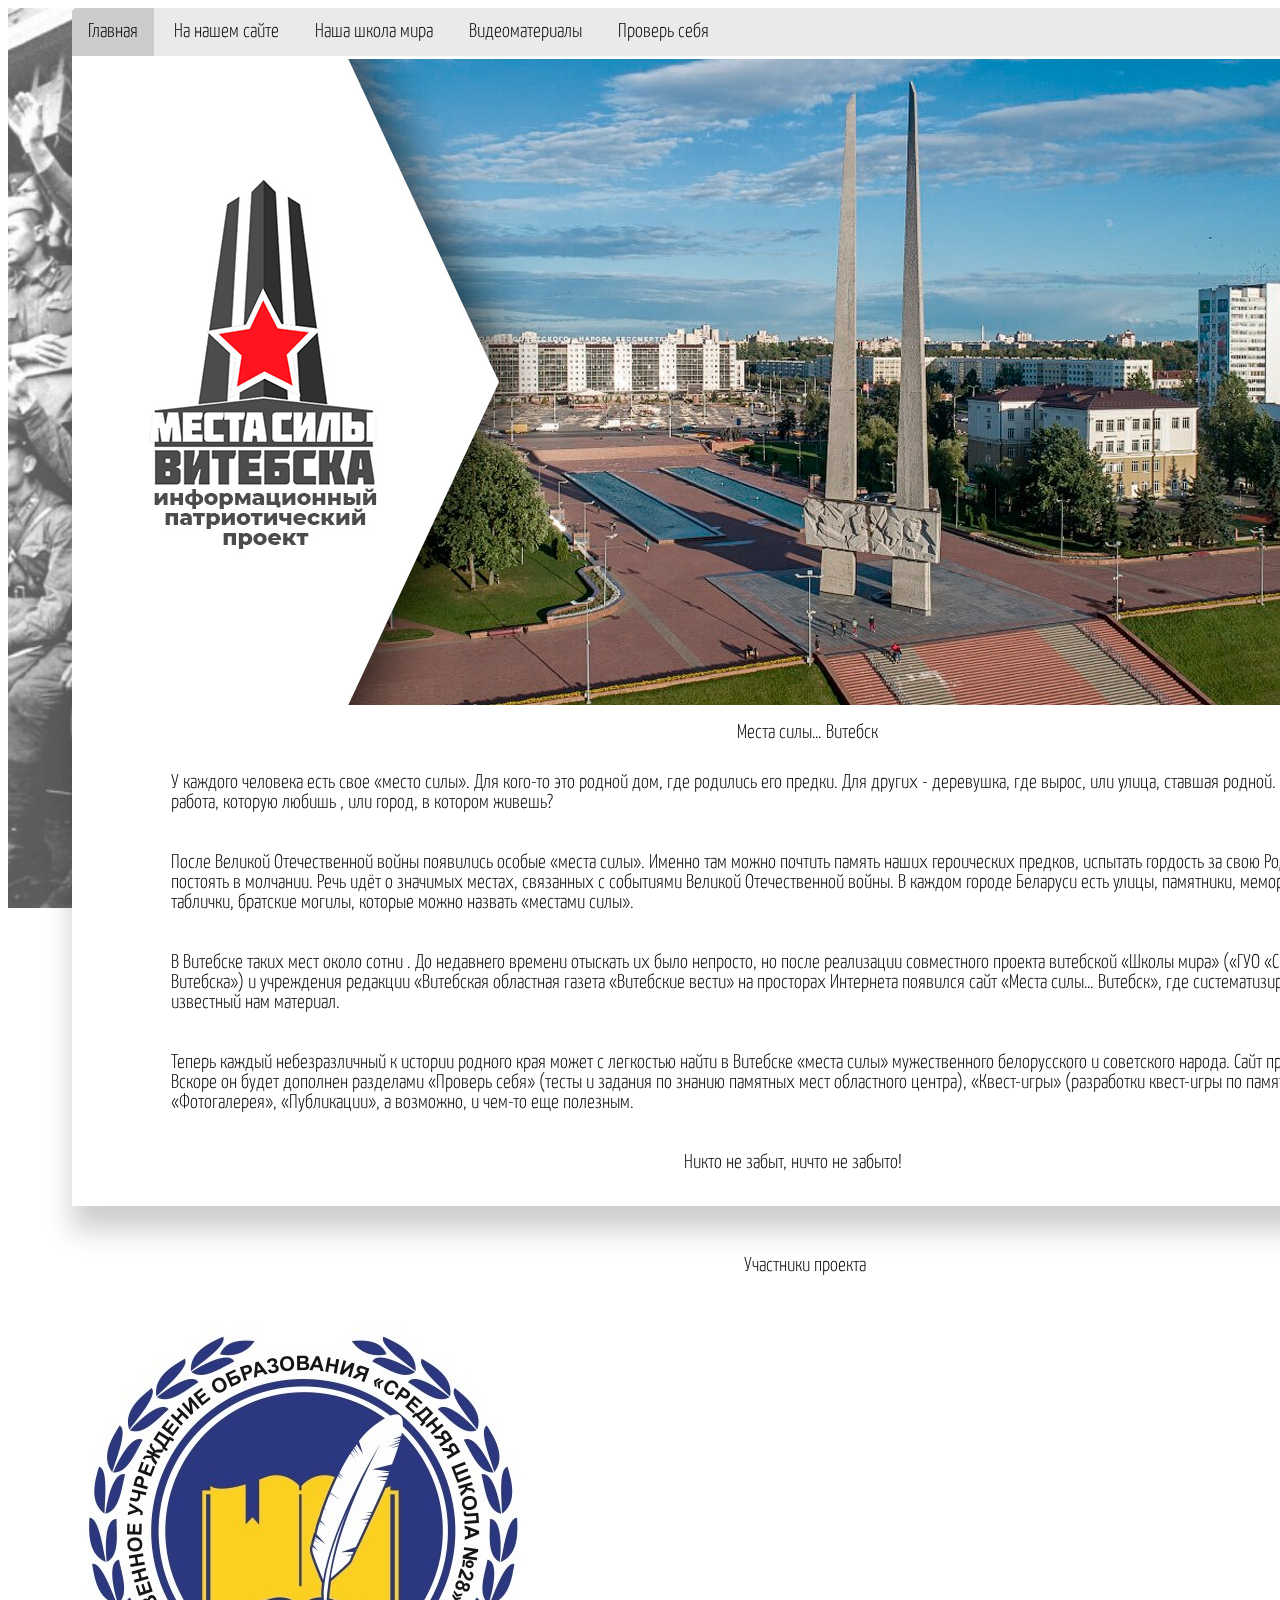
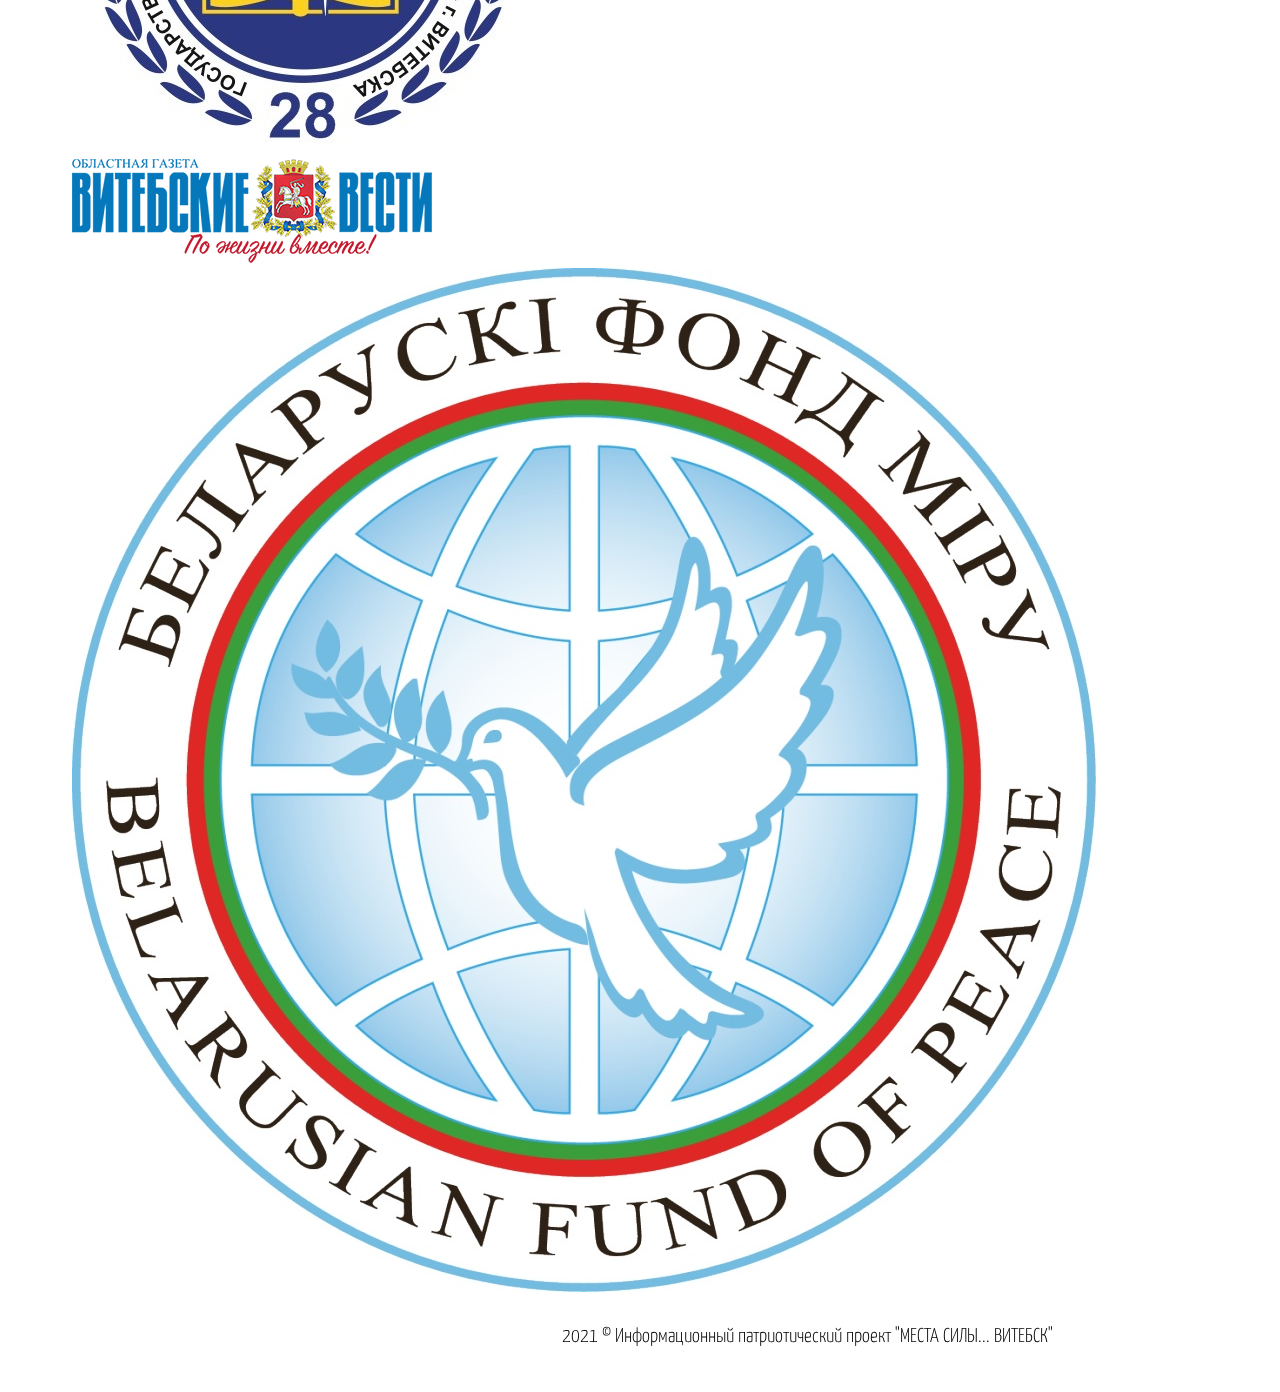
==== commit b558379a: "update" ====
--- a/html.html
+++ b/html.html
@@ -14,228 +14,243 @@
     <link href="https://unpkg.com/aos@2.3.1/dist/aos.css" rel="stylesheet">
 </head>
 <body>
-<div style="display: flex; justify-content: space-between; background-color: #505050; height: 100%;">
+<div style="display: flex; justify-content: space-between; background-color: #f1f1f1; height: 100%;">
     <div class="backGr-left">
-        <h1 class="ssshhhh">Технический редактор проектаТехнический редактор проектаТехнический редактор проектаТехнический редактор проектаТехнический редактор проектаТехнический редактор проектаТехнический редактор проектаТехнический редактор проекта</h1>
     </div>
-        <div class="mainMain">
-            <div class="tab" id="aside1">
-                <button class="tablinks active" name="Main" onclick="openTab(event, 'Main')">Главная</button>
-                <div class="dropdown">
-                    <button class="dropbtn" onclick="myFunctionFrs();">На нашем сайте</button>
-                    <div class="dropdown-content" id="myDropdown">
-                        <button class="tablinks" name="Streets" onclick="openTab(event, 'Streets')">Улицы</button>
-                        <button class="tablinks" name="Monuments" onclick="openTab(event, 'Monuments')">Памятники
+    <div class="mainMain">
+        <div class="tab" id="aside1">
+            <button class="tablinks active" name="Main" onclick="openTab(event, 'Main')">Главная</button>
+            <div class="dropdown">
+                <button class="dropbtn" onclick="myFunctionFrs();">На нашем сайте</button>
+                <div class="dropdown-content" id="myDropdown">
+                    <button class="tablinks" name="Streets" onclick="openTab(event, 'Streets')">Улицы</button>
+                    <button class="tablinks" name="Monuments" onclick="openTab(event, 'Monuments')">Памятники
+                    </button>
+                    <button class="tablinks" name="WarGraves" onclick="openTab(event, 'WarGraves')">Воинские
+                        захоронения
+                    </button>
+                    <button class="tablinks" name="NamedAfterThem" onclick="openTab(event, 'NamedAfterThem')">Их
+                        именами
+                        названы школы
+                    </button>
+                    <button class="tablinks" name="Memorials" onclick="openTab(event, 'Memorials')">Мемориальные
+                        знаки и
+                        таблички
+                    </button>
+                </div>
+            </div>
+
+            <!--        <button class="tablinks" name="Memorials" onclick="openTab(event, '')">Квест-игры</button>-->
+
+            <button class="tablinks" name="OurSchoolOfPeace" onclick="openTab(event, 'OurSchoolOfPeace')">Наша школа
+                мира
+            </button>
+
+            <div class="dropdown">
+                <button class="dropbtn" onclick="myFunctionThr();">Видеоматериалы</button>
+                <div class="dropdown-content" id="CheckVideoMaterial">
+                    <button class="tablinks" name="VideoMaterial" onclick="openTab(event, 'VideoClips')">
+                        Видеоклипы
+                    </button>
+                    <button class="tablinks" name="VideoMaterial" onclick="openTab(event, 'MetodicheskayaKopilka')">
+                        Методическая копилка
+                    </button>
+                </div>
+            </div>
+
+
+            <div class="dropdown">
+                <button class="dropbtn" onclick="myFunctionSec();">Проверь себя</button>
+                <div class="dropdown-content" id="checkYourSelfDropdown">
+                    <a href="https://docs.google.com/forms/d/e/1FAIpQLSc2QaajaD1pLDgRqDuPWZvMu6U8XCEhxwFFdbS2Y1Xjk_5z8w/viewform"
+                       id="alert1">
+                        <button class="tablinks" name="TestMonument">
+                            Тест по памятникам
                         </button>
-                        <button class="tablinks" name="WarGraves" onclick="openTab(event, 'WarGraves')">Воинские
-                            захоронения
+                    </a>
+                    <a href="https://docs.google.com/forms/d/e/1FAIpQLSdbZIdhsJiHxTfcw8guMumtDiYfA8e6jkHGtDkTtfVNuzvP1g/viewform"
+                       id="alert2">
+                        <button class="tablinks" name="TestStreet">
+                            Тест по улицам
                         </button>
-                        <button class="tablinks" name="NamedAfterThem" onclick="openTab(event, 'NamedAfterThem')">Их
-                            именами
-                            названы школы
+                    </a>
+                    <a href="https://docs.google.com/forms/d/e/1FAIpQLSc3u3z7_sWpLcJKvth1uaLCjyEX2hX7Q7n1AyuF1V8hzrlCAA/viewform"
+                       id="alert">
+                        <button class="tablinks" name="TestSchool">
+                            Тест по школам
                         </button>
-                        <button class="tablinks" name="Memorials" onclick="openTab(event, 'Memorials')">Мемориальные
-                            знаки и
-                            таблички
-                        </button>
-                    </div>
-                </div>
-
-                <!--        <button class="tablinks" name="Memorials" onclick="openTab(event, '')">Квест-игры</button>-->
-
-                <button class="tablinks" name="OurSchoolOfPeace" onclick="openTab(event, 'OurSchoolOfPeace')">Наша школа
-                    мира
-                </button>
-
-                <button class="tablinks" name="PhotoGallery" onclick="openTab(event, 'PhotoGallery')">Фотогалерея
-                </button>
-
-                <div class="dropdown">
-                    <button class="dropbtn" onclick="myFunctionSec();">Проверь себя</button>
-                    <div class="dropdown-content" id="checkYourSelfDropdown">
-                        <a href="https://docs.google.com/forms/d/e/1FAIpQLSc2QaajaD1pLDgRqDuPWZvMu6U8XCEhxwFFdbS2Y1Xjk_5z8w/viewform"
-                           id="alert1">
-                            <button class="tablinks" name="TestMonument">
-                                Тест по памятникам
-                            </button>
-                        </a>
-                        <a href="https://docs.google.com/forms/d/e/1FAIpQLSdbZIdhsJiHxTfcw8guMumtDiYfA8e6jkHGtDkTtfVNuzvP1g/viewform"
-                           id="alert2">
-                            <button class="tablinks" name="TestStreet">
-                                Тест по улицам
-                            </button>
-                        </a>
-                        <a href="https://docs.google.com/forms/d/e/1FAIpQLSc3u3z7_sWpLcJKvth1uaLCjyEX2hX7Q7n1AyuF1V8hzrlCAA/viewform"
-                           id="alert">
-                            <button class="tablinks" name="TestSchool">
-                                Тест по школам
-                            </button>
-                        </a>
-                    </div>
-                </div>
-
-                <button class="tablinks" name="AboutProject" onclick="openTab(event, 'AboutProject')"
-                        style="float: right;">Команда проекта
-                </button>
-            </div>
-
-            <!-- Tab content -->
-            <div class="tabcontent" data-aos="fade-up" id="Main">
-                <div style="animation: tab-click 350ms forwards;">
-
-                    <div class="container">
-
-                        <div class="d-flex flex-row flex-wrap justify-content-center">
-
-                            <div class="col-12 my-2"><img alt="" class="img-fluid mx-auto d-block"
-                                                          src="material/banner.jpg">
-                            </div>
-                            <div class="col-sm-9 col-12 about-progect">
-
-                                <h1>Места силы… Витебск</h1>
-                                <p>У каждого человека есть свое «место силы». Для кого-то это родной дом, где родились
-                                    его
-                                    предки. Для других - деревушка, где вырос, или улица, ставшая родной. А может быть,
-                                    это
-                                    работа, которую любишь ,
-                                    или город, в котором живешь?</p>
-                                <p>После Великой Отечественной войны появились особые «места силы». Именно там можно
-                                    почтить
-                                    память наших героических предков, испытать гордость за свою Родину, да и просто
-                                    постоять в
-                                    молчании. Речь идёт о значимых местах, связанных с событиями Великой Отечественной
-                                    войны. В
-                                    каждом городе Беларуси есть улицы, памятники, мемориальные знаки и таблички,
-                                    братские
-                                    могилы, которые можно назвать «местами силы».</p>
-                                <p>В Витебске таких мест около сотни . До недавнего времени отыскать их было непросто,
-                                    но после
-                                    реализации совместного проекта витебской «Школы мира» («ГУО «Средняя школа №28 г.
-                                    Витебска»)
-                                    и учреждения редакции «Витебская областная газета «Витебские вести» на просторах
-                                    Интернета
-                                    появился сайт «Места силы… Витебск», где систематизирован и обобщён весь известный
-                                    нам
-                                    материал.</p>
-                                <p>Теперь каждый небезразличный к истории родного края может с легкостью найти в
-                                    Витебске «места
-                                    силы» мужественного белорусского и советского народа. Сайт продолжает развиваться.
-                                    Вскоре он
-                                    будет дополнен разделами «Проверь себя» (тесты и задания по знанию памятных мест
-                                    областного
-                                    центра), «Квест-игры» (разработки квест-игры по памятным местам Витебска),
-                                    «Фотогалерея»,
-                                    «Публикации», а возможно, и чем-то еще полезным.</p>
-                                <h3>Никто не забыт, ничто не забыто!</h3>
-                            </div>
-
-                        </div>
-
-
-                    </div>
-
-                </div>
-            </div>
-
-            <div class="tabcontent pb-3" data-aos="fade-up" id="AboutProject">
-
-
-                <h3 style="text-align: center">Команда проекта</h3>
+                    </a>
+                </div>
+            </div>
+
+            <button class="tablinks" name="AboutProject" onclick="openTab(event, 'AboutProject')"
+                    style="float: right;">Команда проекта
+            </button>
+        </div>
+
+        <!-- Tab content -->
+        <div class="tabcontent" data-aos="fade-up" id="Main">
+            <div style="animation: tab-click 350ms forwards;">
 
                 <div class="container">
 
                     <div class="d-flex flex-row flex-wrap justify-content-center">
-                        <div class="col-sm-3 col-12 command">
-                            <img alt="" class="img-fluid rounded-circle mx-auto d-block"
-                                 src="Styles/ProjectTeam/kutinko.jpg">
-                            <h5>Кутынко Александр</h5>
-                            <p>Руководитель проекта</p>
-                        </div>
-                        <div class="col-sm-3 col-12 command">
-                            <img alt="" class="img-fluid rounded-circle mx-auto d-block"
-                                 src="Styles/ProjectTeam/chimkovsky.jpg">
-                            <h5>Чимковский Пётр</h5>
-                            <p>Техническое сопровождение проекта</p>
-                        </div>
-                        <div class="col-sm-3 col-12 command">
-                            <img alt="" class="img-fluid rounded-circle mx-auto d-block"
-                                 src="Styles/ProjectTeam/nikita.jpg">
-                            <h5>Ковалёв Никита</h5>
-                            <p>Технический редактор проекта</p>
-                        </div>
-                    </div>
-
-                    <h3>Сбор информации, проверка, коррекция</h3>
-
-                    <div class="d-flex flex-row flex-wrap justify-content-center">
-                        <div class="col-sm-2 col-22 command">
-                            <img alt="" class="img-fluid rounded-circle mx-auto d-block"
-                                 src="Styles/ProjectTeam/CollectionOfInformation/Yashchenko1.jpg">
-                            <h5>Учитель Ю.Н. Ященко</h5>
-                        </div>
-                        <div class="col-sm-2 col-12 command">
-                            <img alt="" class="img-fluid rounded-circle mx-auto d-block"
-                                 src="Styles/ProjectTeam/CollectionOfInformation/Okuskova1.png">
-                            <h5>учитель С. А. Окускова</h5>
-                        </div>
-                        <div class="col-sm-2 col-12 command">
-                            <img alt="" class="img-fluid rounded-circle mx-auto d-block"
-                                 src="Styles/ProjectTeam/CollectionOfInformation/Ivanova1.jpg">
-                            <h5>Учитель Ю. В. Иванова</h5>
-                        </div>
-                        <div class="col-sm-2 col-12 command">
-                            <img alt="" class="img-fluid rounded-circle mx-auto d-block"
-                                 src="Styles/ProjectTeam/CollectionOfInformation/Makarenko1.jpg">
-                            <h5>Учитель <br>С. В. Макаренко</h5>
-                        </div>
-                    </div>
-
-                    <div class="d-flex flex-row flex-wrap justify-content-center">
-                        <div class="col-sm-2 col-12 command">
-                            <img alt="" class="img-fluid rounded-circle mx-auto d-block"
-                                 src="Styles/ProjectTeam/CollectionOfInformation/Zapryagaeva1.jpg">
-                            <h5>Учащаяся <br>Арина Запрягаева</h5>
-                        </div>
-                        <div class="col-sm-2 col-12 command">
-                            <img alt="" class="img-fluid rounded-circle mx-auto d-block"
-                                 src="Styles/ProjectTeam/CollectionOfInformation/Shutova1.jpg">
-                            <h5>Учащаяся <br>Марина Шутова</h5>
-                        </div>
-                        <div class="col-sm-2 col-12 command">
-                            <img alt="" class="img-fluid rounded-circle mx-auto d-block"
-                                 src="Styles/ProjectTeam/CollectionOfInformation/Shoroxo1.jpg">
-                            <h5>учащаяся<br> Шарохо Мария</h5>
-                        </div>
-                        <div class="col-sm-2 col-12 command">
-                            <img alt="" class="img-fluid rounded-circle mx-auto d-block"
-                                 src="Styles/ProjectTeam/CollectionOfInformation/Kuz'min1.jpg">
-                            <h5>Учащийся<br> Богдан Кузьмин</h5>
-                        </div>
-                    </div>
-
-                    <div class="d-flex flex-row flex-wrap justify-content-center">
-                        <div class="col-sm-2 col-12 command">
-                            <img alt="" class="img-fluid rounded-circle mx-auto d-block"
-                                 src="Styles/ProjectTeam/CollectionOfInformation/Klopov1.jpg">
-                            <h5>Учащийся <br>Денис Клопов</h5>
-                        </div>
-                        <div class="col-sm-2 col-12 command">
-                            <img alt="" class="img-fluid rounded-circle mx-auto d-block"
-                                 src="Styles/ProjectTeam/CollectionOfInformation/Sijroykin1.jpg">
-                            <h5>Учащийся <br>Глеб Сыройкин</h5>
-                        </div>
-                        <div class="col-sm-2 col-12 command">
-                            <img alt="" class="img-fluid rounded-circle mx-auto d-block"
-                                 src="Styles/ProjectTeam/CollectionOfInformation/Dashkevich1.jpg">
-                            <h5>учащаяся<br> Дария Дашкевич</h5>
-                        </div>
-                    </div>
-
-                </div>
-            </div>
-
-            <!-------------------------------------------------------Card content-->
-            <span>
+
+                        <div class="col-12 my-2"><img alt="" class="img-fluid mx-auto d-block"
+                                                      src="material/banner.jpg">
+                        </div>
+                        <div class="col-sm-9 col-12 about-progect">
+
+                            <h1>Места силы… Витебск</h1>
+                            <p>У каждого человека есть свое «место силы». Для кого-то это родной дом, где родились
+                                его
+                                предки. Для других - деревушка, где вырос, или улица, ставшая родной. А может быть,
+                                это
+                                работа, которую любишь ,
+                                или город, в котором живешь?</p>
+                            <p>После Великой Отечественной войны появились особые «места силы». Именно там можно
+                                почтить
+                                память наших героических предков, испытать гордость за свою Родину, да и просто
+                                постоять в
+                                молчании. Речь идёт о значимых местах, связанных с событиями Великой Отечественной
+                                войны. В
+                                каждом городе Беларуси есть улицы, памятники, мемориальные знаки и таблички,
+                                братские
+                                могилы, которые можно назвать «местами силы».</p>
+                            <p>В Витебске таких мест около сотни . До недавнего времени отыскать их было непросто,
+                                но после
+                                реализации совместного проекта витебской «Школы мира» («ГУО «Средняя школа №28 г.
+                                Витебска»)
+                                и учреждения редакции «Витебская областная газета «Витебские вести» на просторах
+                                Интернета
+                                появился сайт «Места силы… Витебск», где систематизирован и обобщён весь известный
+                                нам
+                                материал.</p>
+                            <p>Теперь каждый небезразличный к истории родного края может с легкостью найти в
+                                Витебске «места
+                                силы» мужественного белорусского и советского народа. Сайт продолжает развиваться.
+                                Вскоре он
+                                будет дополнен разделами «Проверь себя» (тесты и задания по знанию памятных мест
+                                областного
+                                центра), «Квест-игры» (разработки квест-игры по памятным местам Витебска),
+                                «Фотогалерея»,
+                                «Публикации», а возможно, и чем-то еще полезным.</p>
+                            <h3>Никто не забыт, ничто не забыто!</h3>
+                        </div>
+
+                    </div>
+
+
+                </div>
+
+            </div>
+        </div>
+
+        <div class="tabcontent pb-3" data-aos="fade-up" id="AboutProject">
+
+
+            <h3 style="text-align: center">Команда проекта</h3>
+
+            <div class="container">
+
+                <div class="d-flex flex-row flex-wrap justify-content-center">
+                    <div class="col-sm-3 col-12 command">
+                        <img alt="" class="img-fluid rounded-circle mx-auto d-block"
+                             src="Styles/ProjectTeam/kutinko.jpg">
+                        <h5>Кутынко Александр</h5>
+                        <p>Руководитель проекта</p>
+                    </div>
+                    <div class="col-sm-3 col-12 command">
+                        <img alt="" class="img-fluid rounded-circle mx-auto d-block"
+                             src="Styles/ProjectTeam/chimkovsky.jpg">
+                        <h5>Чимковский Пётр</h5>
+                        <p>Техническое сопровождение проекта</p>
+                    </div>
+                    <div class="col-sm-3 col-12 command">
+                        <img alt="" class="img-fluid rounded-circle mx-auto d-block"
+                             src="Styles/ProjectTeam/nikita.jpg">
+                        <h5>Ковалёв Никита</h5>
+                        <p>Технический редактор проекта</p>
+                    </div>
+                </div>
+
+                <h3>Сбор информации, проверка, коррекция</h3>
+
+                <div class="d-flex flex-row flex-wrap justify-content-center">
+                    <div class="col-sm-2 col-22 command">
+                        <img alt="" class="img-fluid rounded-circle mx-auto d-block"
+                             src="Styles/ProjectTeam/CollectionOfInformation/Yashchenko1.jpg">
+                        <h5>Учитель Ю.Н. Ященко</h5>
+                    </div>
+                    <div class="col-sm-2 col-12 command">
+                        <img alt="" class="img-fluid rounded-circle mx-auto d-block"
+                             src="Styles/ProjectTeam/CollectionOfInformation/Okuskova1.png">
+                        <h5>учитель С. А. Окускова</h5>
+                    </div>
+                    <div class="col-sm-2 col-12 command">
+                        <img alt="" class="img-fluid rounded-circle mx-auto d-block"
+                             src="Styles/ProjectTeam/CollectionOfInformation/Ivanova1.jpg">
+                        <h5>Учитель Ю. В. Иванова</h5>
+                    </div>
+                    <div class="col-sm-2 col-12 command">
+                        <img alt="" class="img-fluid rounded-circle mx-auto d-block"
+                             src="Styles/ProjectTeam/CollectionOfInformation/Makarenko1.jpg">
+                        <h5>Учитель <br>С. В. Макаренко</h5>
+                    </div>
+                </div>
+
+                <div class="d-flex flex-row flex-wrap justify-content-center">
+                    <div class="col-sm-2 col-12 command">
+                        <img alt="" class="img-fluid rounded-circle mx-auto d-block"
+                             src="Styles/ProjectTeam/CollectionOfInformation/Zapryagaeva1.jpg">
+                        <h5>Учащаяся <br>Арина Запрягаева</h5>
+                    </div>
+                    <div class="col-sm-2 col-12 command">
+                        <img alt="" class="img-fluid rounded-circle mx-auto d-block"
+                             src="Styles/ProjectTeam/CollectionOfInformation/Shutova1.jpg">
+                        <h5>Учащаяся <br>Марина Шутова</h5>
+                    </div>
+                    <div class="col-sm-2 col-12 command">
+                        <img alt="" class="img-fluid rounded-circle mx-auto d-block"
+                             src="Styles/ProjectTeam/CollectionOfInformation/Shoroxo1.jpg">
+                        <h5>учащаяся<br> Шарохо Мария</h5>
+                    </div>
+                    <div class="col-sm-2 col-12 command">
+                        <img alt="" class="img-fluid rounded-circle mx-auto d-block"
+                             src="Styles/ProjectTeam/CollectionOfInformation/Kuz'min1.jpg">
+                        <h5>Учащийся<br> Богдан Кузьмин</h5>
+                    </div>
+                </div>
+
+                <div class="d-flex flex-row flex-wrap justify-content-center">
+                    <div class="col-sm-2 col-12 command">
+                        <img alt="" class="img-fluid rounded-circle mx-auto d-block"
+                             src="Styles/ProjectTeam/CollectionOfInformation/Klopov1.jpg">
+                        <h5>Учащийся <br>Денис Клопов</h5>
+                    </div>
+                    <div class="col-sm-2 col-12 command">
+                        <img alt="" class="img-fluid rounded-circle mx-auto d-block"
+                             src="Styles/ProjectTeam/CollectionOfInformation/Sijroykin1.jpg">
+                        <h5>Учащийся <br>Глеб Сыройкин</h5>
+                    </div>
+                    <div class="col-sm-2 col-12 command">
+                        <img alt="" class="img-fluid rounded-circle mx-auto d-block"
+                             src="Styles/ProjectTeam/CollectionOfInformation/Dashkevich1.jpg">
+                        <h5>учащаяся<br> Дария Дашкевич</h5>
+                    </div>
+                </div>
+
+            </div>
+        </div>
+
+        <!-------------------------------------------------------Card content-->
+        <span>
+            <div class="tabcontent" id="VideoMaterial">
+
+            </div>
+        </span>
+
+        <span>
         <div class="tabcontent" id="st-26-Ijuna">
             <div class="openedCardDiv">
                 <div class="strDiscript">
@@ -4762,7 +4777,7 @@
         </div>
     </span>
 
-            <span>
+        <span>
         <div class="tabcontent" id="Memorial-1">
              <div class="strDiscript">
             <h4 style="display: flex; justify-content: space-between"><b>Мемориальная  доска Дмитрию Васильевичу Мясоедову
@@ -4814,8 +4829,8 @@
                             были повешены фашистами».
                         </p>
                  <div>
-                     <div><img src="material/istoricheskaya-spravka.png" class="istor-spravka"
-                                               alt="">
+                     <div><img alt="" class="istor-spravka"
+                               src="material/istoricheskaya-spravka.png">
                      </div>
                      <p>
                          <span style="margin-left: 3%"><strong>Корнешонок</strong></span> <strong>Василий Данилович</strong>
@@ -6518,15 +6533,15 @@
 
     </span>
 
-            <span>
+        <span>
         <div class="tabcontent" id="gimn-5">
             <div>
                 <div style="display: flex">
                     <div class="strDiscript">
                         <div>
                                             <h4 style="display: flex; justify-content: space-between"><b>Гимназия № 5 г. Витебска имени И.И. Людникова</b><input
-                                                    class="tablinks" name="Streets"
-                                                    onclick="openTab(event, 'Streets')" type="button"
+                                                    class="tablinks" name="NamedAfterThem"
+                                                    onclick="openTab(event, 'NamedAfterThem')" type="button"
                                                     value="<< Вернуться"></h4>
                             <div style="float: left; width: calc(33% / 4 * 3);">
                             <img alt="" src="Styles/PhotoNamedAfterThem/Гимн%205%20Людников%20Иван%20Ильич.jpg  "
@@ -6645,7 +6660,7 @@
                 <div style="display: flex">
                     <div class="strDiscript">
                         <div>
-                                            <h4 style="display: flex; justify-content: space-between"><b>Средняя школа № 12 г. Витебска имени Л.Н. ФилипенкоСредняя школа № 12 г. Витебска имени Л.Н. Филипенко</b><input
+                                            <h4 style="display: flex; justify-content: space-between"><b>Средняя школа № 12 г. Витебска имени Л.Н. Филипенко Средняя школа № 12 г. Витебска имени Л.Н. Филипенко</b><input
                                                     class="tablinks" name="NamedAfterThem"
                                                     onclick="openTab(event, 'NamedAfterThem')" type="button"
                                                     value="<< Вернуться"></h4>
@@ -6712,7 +6727,7 @@
                 <div style="display: flex">
                     <div class="strDiscript">
                         <div>
-                                            <h4 style="display: flex; justify-content: space-between"><b>Средняя школа № 16 г. Витебска имени М.И. ДружининСредняя школа № 16 г. Витебска имени М.И. Дружинин</b><input
+                                            <h4 style="display: flex; justify-content: space-between"><b>Средняя школа № 16 г. Витебска имени М.И. Дружинин Средняя школа № 16 г. Витебска имени М.И. Дружинин</b><input
                                                     class="tablinks" name="NamedAfterThem"
                                                     onclick="openTab(event, 'NamedAfterThem')" type="button"
                                                     value="<< Вернуться"></h4>
@@ -6771,7 +6786,7 @@
                             <strong><b><u>Василий Александрович Демидов</u></b><br>
                         <u>(12.4.1921 - 12.7.1989)</u><br>
                                 Располагается: <br>
-                                Витебск, ул. Ильинского, 27
+                                Витебск, ул. Ильинского, 27 <br>
                         </strong>
                                    <span style="margin-left: 3%">Во</span> время Великой Отечественной войны командир звена
                                 отдельного разведывательного авиаполка, старший лейтенант, Герой Советского Союза (1945).<br>
@@ -6807,7 +6822,7 @@
                             <strong><b><u>Михаил Филиппович Маскаев</u></b><br>
                         <u>(1918-1984)</u><br>
                                 Располагается: <br>
-                                Витебск, ул.1-я Набережная, 2
+                                Витебск, ул.1-я Набережная, 2 <br>
                         </strong>
                                    <span style="margin-left: 3%">Лейтенант</span> Рабоче-крестьянской Красной Армии,
                                        участник Великой Отечественной войны, Герой Советского Союза (1944).<br>
@@ -6843,13 +6858,13 @@
                                  style="padding: 3%; width: 75%; margin-left: 23%; box-shadow: 0 8px 16px 0 rgba(0,0,0,0.2);">
                         </div>
                                                 <div class="image__wrapper" style="float: right">
-                        <img alt="" class="minimized" src="Styles/PhotoNamedAfterThem/школа%2021.jpg">
+                        <img alt="" class="minimized" src="Styles/PhotoNamedAfterThem/школа%2031.jpg">
                     </div>
                                <p>
                             <strong><b><u>Вера Захаровна Хоружая</u></b><br>
                         <u>(14 (27) сентября 1903, Бобруйск – 4 декабря 1942 год, Витебск)</u><br>
                                 Располагается: <br>
-                                г. Витебск, Московский пр-т, 15
+                                г. Витебск, Московский пр-т, 15 <br>
                         </strong>
                                    <span style="margin-left: 3%">Белорусская</span> подпольщица. Секретарь ЦК
                                                                              Коммунистического союза молодёжи Западной Белоруссии. Герой Советского Союза.<br>
@@ -6953,7 +6968,7 @@
                             <strong><b><u>Иван Данилови Черняховский</u></b><br>
                         <u>(16 (29) июня 1907 - 18 февраля 1945)</u><br>
                                 Располагается: <br>
-                                г. Витебск, пр-т Черняховского, 14/5
+                                г. Витебск, пр-т Черняховского, 14/5 <br>
                         </strong>
                                    <span style="margin-left: 3%">Советский</span> военачальник, генерал армии. Дважды Герой
                                        Советского Союза (1943, 1944).<br>
@@ -7002,7 +7017,7 @@
                             <strong><b><u>Михаил Михайлович Громов</u></b><br>
                         <u>(12 (24) февраля 1899 - 22 января 1985)</u><br>
                                 Располагается: <br>
-                                г. Витебск, ул. Воинов-Интернационалистов, 10а
+                                г. Витебск, ул. Воинов-Интернационалистов, 10а <br>
                         </strong>
                                    <span style="margin-left: 3%">Советский</span> лётчик и военачальник, генерал-полковник
                                        авиации, спортсмен (чемпион СССР 1923 года по тяжёлой
@@ -7153,7 +7168,7 @@
                             <strong><b><u>Даниил Федотович Райцев</u></b><br>
                         <u>(5 апреля 1914 – 3 июня 1996)</u><br>
                                 Располагается: <br>
-                                г. Витебск, ул. П. Бровки, 23a
+                                г. Витебск, ул. П. Бровки, 23a <br>
                         </strong>
                                    <span style="margin-left: 3%">Один</span> из командиров партизанского движения на
                                          территории Витебской области в годы Великой Отечественной войны. Почётный
@@ -7247,7 +7262,7 @@
                             <strong><b><u>Минай Филиппович Шмырёв</u></b><br>
                         <u>(1891–1964)</u><br>
                                 Располагается: <br>
-                                г. Витебск, ул. Шмырёва, 30
+                                г. Витебск, ул. Шмырёва, 30 <br>
                         </strong>
                                    <span style="margin-left: 3%">Один</span> из руководителей партизанского движения в
                                        Беларуси, Герой Советского Союза (1944). <br>
@@ -7353,13 +7368,13 @@
                                  rgba(0,0,0,0.2);">
                         </div>
                                                 <div class="image__wrapper" style="float: right">
-                        <img alt="" class="minimized" src="Styles/PhotoNamedAfterThem/школа%2033.jpg">
+                        <img alt="" class="minimized" src="Styles/PhotoNamedAfterThem/школа%2045.jpg">
                     </div>
                                <p>
                             <strong><b><u>Василий Филиппович Маргелов</u></b><br>
                         <u>(14 (27) декабря 1908 - 4 марта 1990)</u><br>
                                 Располагается: <br>
-                                г. Витебск, пр-т Черняховского, 14/5
+                                г. Витебск, пр-т Черняховского, 14/5 <br>
                         </strong>
                                    <span style="margin-left: 3%">Советский</span> военачальник,
                                        командующий Воздушно-десантными войсками в 1954-1959 и 1961-1979
@@ -7438,7 +7453,7 @@
                             <strong><b><u>Иван Христофорович Баграмян</u></b><br>
                         <u>(20 ноября (2 декабря) 1897 – 21 сентября 1982)</u><br>
                                 Располагается: <br>
-                                г. Витебск, ул. Богатырёва, 17
+                                г. Витебск, ул. Богатырёва, 17 <br>
                         </strong>
                                    <span style="margin-left: 3%">Советский</span> полководец, дважды Герой Советского Союза
                                        (1944, 1977), кавалер семи орденов Ленина, маршал Советского Союза, член ЦК
@@ -7545,7 +7560,7 @@
                             <strong><b><u>Евгений Филиппович Ивановский</u></b><br>
                         <u>(7 марта 1918 года - 22 ноября 1991 года.)</u><br>
                                 Располагается: <br>
-                                г. Витебск, ул. Богатырёва, 5
+                                г. Витебск, ул. Богатырёва, 5 <br>
                         </strong>
                                    <span style="margin-left: 3%">Советский</span> военачальник. Главнокомандующий
                                        Сухопутными войсками СССР – заместитель Министра обороны
@@ -7616,7 +7631,7 @@
         </div>
     </span>
 
-            <span>
+        <span>
         <div class="tabcontent" id="graves-1">
              <div class="strDiscript">
 <h4 style="display: flex; justify-content: space-between"><b>Воинское кладбище
@@ -8130,7 +8145,7 @@
         </div>
     </span>
 
-            <span>
+        <span>
         <div class="tabcontent" id="Monument-1">
              <div class="strDiscript">
                 <h4 style="display: flex; justify-content: space-between"><b>Памятник-бюст Вере Захаровне Хоружей
@@ -8764,1958 +8779,2103 @@
         </div>
 
     </span>
-            <!-------------------------------------------------Card Content-->
-
-            <div class="tabcontent" id="Streets">
-
-                <div style="animation: tab-click 350ms forwards;">
-                    <div>
-                        <h3 style="margin-top: 1%; opacity: 80%; background-color: #eaeaea; border: 2px solid #dbdbdb; padding: 0.5%">
-                            Места силы. Витебск - улицы</h3>
-                        <p><span style="margin-left: 3%">Великая</span> Отечественная война прокатилась через Витебск
-                            сначала с
-                            запада
-                            на восток, потом с востока на запад. А Улица Князева
-                            в промежутке – четыре года оккупации. Город сражался. Память о героях войны живёт в
-                            названиях улиц и
-                            городских объектов, названных в их честь. Среди них – герои Великой Отечественной: генералы
-                            и
-                            рядовые,
-                            летчики и пехотинцы, юноши и девушки… <br>
-                            <span style="margin-left: 3%">В</span> данном разделе вы найдете перечень наименований улиц,
-                            переулков и
-                            площадей с указанием их расположения, а
-                            также исторические сведения о происхождении их названий.</p>
-                    </div>
-                </div>
-                <div style="animation: tab-click 400ms forwards;">
-                    <div style="animation: tab-click 500ms forwards;">
-                        <div class="divCards" style="display: flex; justify-content: space-between;">
-                            <div class="card" onclick="openCard(event, 'st-26-Ijuna')">
-                                <img alt="" src="material/st-26-Ijuna.jpg"
-                                     style="width:100%; height: 290px; padding: 1%; box-shadow: 0 4px 8px 0 rgba(0,0,0,0.2);">
-                                <div class="container">
-                                    <h4><b>Улица 26-го Июня</b></h4>
-                                    <span><strong>Начинается:</strong>
+        <!-------------------------------------------------Card Content-->
+
+        <div class="tabcontent" id="Streets">
+
+            <div style="animation: tab-click 350ms forwards;">
+                <div>
+                    <h3 style="margin-top: 1%; opacity: 80%; background-color: #eaeaea; border: 2px solid #dbdbdb; padding: 0.5%">
+                        Места силы. Витебск - улицы</h3>
+                    <p><span style="margin-left: 3%">Великая</span> Отечественная война прокатилась через Витебск
+                        сначала с
+                        запада
+                        на восток, потом с востока на запад. А Улица Князева
+                        в промежутке – четыре года оккупации. Город сражался. Память о героях войны живёт в
+                        названиях улиц и
+                        городских объектов, названных в их честь. Среди них – герои Великой Отечественной: генералы
+                        и
+                        рядовые,
+                        летчики и пехотинцы, юноши и девушки… <br>
+                        <span style="margin-left: 3%">В</span> данном разделе вы найдете перечень наименований улиц,
+                        переулков и
+                        площадей с указанием их расположения, а
+                        также исторические сведения о происхождении их названий.</p>
+                </div>
+            </div>
+            <div style="animation: tab-click 400ms forwards;">
+                <div style="animation: tab-click 500ms forwards;">
+                    <div class="divCards" style="display: flex; justify-content: space-between;">
+                        <div class="card" onclick="openCard(event, 'st-26-Ijuna')">
+                            <img alt="" src="material/st-26-Ijuna.jpg"
+                                 style="width:100%; height: 290px; padding: 1%; box-shadow: 0 4px 8px 0 rgba(0,0,0,0.2);">
+                            <div class="container">
+                                <h4><b>Улица 26-го Июня</b></h4>
+                                <span><strong>Начинается:</strong>
                         улица Мира <br>
                         <strong>Заканчивается:</strong>
                         улица Чапаева</span>
-                                </div>
                             </div>
-                            <div class="card" onclick="openCard(event, 'st-39-armii')">
-                                <img alt="" src="material/st-39-armii.jpg"
-                                     style="width:100%; height: 290px; padding: 1%; box-shadow: 0 4px 8px 0 rgba(0,0,0,0.2);">
-                                <div class="container">
-                                    <h4><b>Улица 39-й Армии</b></h4>
-                                    <span><strong>Начинается:</strong>
+                        </div>
+                        <div class="card" onclick="openCard(event, 'st-39-armii')">
+                            <img alt="" src="material/st-39-armii.jpg"
+                                 style="width:100%; height: 290px; padding: 1%; box-shadow: 0 4px 8px 0 rgba(0,0,0,0.2);">
+                            <div class="container">
+                                <h4><b>Улица 39-й Армии</b></h4>
+                                <span><strong>Начинается:</strong>
                         переулок Стахановский<br>
                         <strong>Заканчивается:</strong>
                         2-й переулок Октябрьский</span>
-                                </div>
                             </div>
-                            <div class="card" onclick="openCard(event, 'st-33-armii')">
-                                <img alt="" src="material/st-33-armii.jpg"
-                                     style="width:100%; height: 290px; padding: 1%; box-shadow: 0 4px 8px 0 rgba(0,0,0,0.2);">
-                                <div class="container">
-                                    <h4><b>Улица 33-й Армии</b></h4>
-                                    <span><strong>Начинается:</strong>
+                        </div>
+                        <div class="card" onclick="openCard(event, 'st-33-armii')">
+                            <img alt="" src="material/st-33-armii.jpg"
+                                 style="width:100%; height: 290px; padding: 1%; box-shadow: 0 4px 8px 0 rgba(0,0,0,0.2);">
+                            <div class="container">
+                                <h4><b>Улица 33-й Армии</b></h4>
+                                <span><strong>Начинается:</strong>
                         улица Генерала Ивановского<br>
                         <strong>Заканчивается:</strong>
                         	улица Марка Фрадкина</span>
-                                </div>
                             </div>
                         </div>
                     </div>
-                    <br>
-                    <div style="animation: tab-click 600ms forwards;">
-                        <div class="divCards" style="display: flex; justify-content: space-between;">
-                            <div class="card" onclick="openCard(event, 'st-43-armii')">
-                                <img alt=""
-                                     src="material/Logo.jpg"
-                                     style="width:100%; height: 290px; padding: 1%">
-                                <div class="container">
-                                    <h4><b>Улица 43-й Армии</b></h4>
-                                    <span><strong>Начинается:</strong>
+                </div>
+                <br>
+                <div style="animation: tab-click 600ms forwards;">
+                    <div class="divCards" style="display: flex; justify-content: space-between;">
+                        <div class="card" onclick="openCard(event, 'st-43-armii')">
+                            <img alt=""
+                                 src="material/Logo.jpg"
+                                 style="width:100%; height: 290px; padding: 1%">
+                            <div class="container">
+                                <h4><b>Улица 43-й Армии</b></h4>
+                                <span><strong>Начинается:</strong>
                         улица Ломоносова<br>
                         <strong>Заканчивается:</strong>
                         	улица Киевская</span>
-                                </div>
                             </div>
-                            <div class="card" onclick="openCard(event, 'st-Bagramyana')">
-                                <img alt="" src="material/st-Bagramyana.jpg"
-                                     style="width:100%; height: 290px; padding: 1%; box-shadow: 0 4px 8px 0 rgba(0,0,0,0.2);">
-                                <div class="container">
-                                    <h4><b>Улица Баграмяна</b></h4>
-                                    <span><strong>Начинается: </strong>
+                        </div>
+                        <div class="card" onclick="openCard(event, 'st-Bagramyana')">
+                            <img alt="" src="material/st-Bagramyana.jpg"
+                                 style="width:100%; height: 290px; padding: 1%; box-shadow: 0 4px 8px 0 rgba(0,0,0,0.2);">
+                            <div class="container">
+                                <h4><b>Улица Баграмяна</b></h4>
+                                <span><strong>Начинается: </strong>
                         <label>проспект Московский</label> <br>
                         <strong>Заканчивается:</strong>
                     улица Генерала Ивановского</span>
-                                </div>
                             </div>
-                            <div class="card" onclick="openCard(event, 'most-Bloxina')">
-                                <img alt="" src="material/most-Blohina.jpg"
-                                     style="width:100%; height: 290px; padding: 1%; box-shadow: 0 4px 8px 0 rgba(0,0,0,0.2);">
-                                <div class="container">
-                                    <h4><b>Мост Блохина</b></h4>
-                                </div>
+                        </div>
+                        <div class="card" onclick="openCard(event, 'most-Bloxina')">
+                            <img alt="" src="material/most-Blohina.jpg"
+                                 style="width:100%; height: 290px; padding: 1%; box-shadow: 0 4px 8px 0 rgba(0,0,0,0.2);">
+                            <div class="container">
+                                <h4><b>Мост Блохина</b></h4>
                             </div>
                         </div>
                     </div>
-                    <br>
-                    <div data-aos="fade-up" data-aos-duration="150">
-                        <div class="divCards" style="display: flex; justify-content: space-between;">
-                            <div class="card" onclick="openCard(event, 'st-Beloxvostika')">
-                                <img alt=""
-                                     src="material/Logo.jpg"
-                                     style="width:100%; height: 290px; padding: 1%">
-                                <div class="container">
-                                    <h4><b>Улица Белохвостикова</b></h4>
-                                    <span><strong>Начинается:</strong>
+                </div>
+                <br>
+                <div data-aos="fade-up" data-aos-duration="150">
+                    <div class="divCards" style="display: flex; justify-content: space-between;">
+                        <div class="card" onclick="openCard(event, 'st-Beloxvostika')">
+                            <img alt=""
+                                 src="material/Logo.jpg"
+                                 style="width:100%; height: 290px; padding: 1%">
+                            <div class="container">
+                                <h4><b>Улица Белохвостикова</b></h4>
+                                <span><strong>Начинается:</strong>
                         улица Чапаева<br></span>
-                                </div>
                             </div>
-                            <div class="card" onclick="openCard(event, 'st-Bumagina')">
-                                <img alt="Avatar" src="material/st-Bumagina.jpg"
-                                     style="width:100%; height: 290px; padding: 1%;">
-                                <div class="container">
-                                    <h4><b>Улица Бумагина</b></h4>
-                                    <span><strong>Начинается: </strong>
+                        </div>
+                        <div class="card" onclick="openCard(event, 'st-Bumagina')">
+                            <img alt="Avatar" src="material/st-Bumagina.jpg"
+                                 style="width:100%; height: 290px; padding: 1%;">
+                            <div class="container">
+                                <h4><b>Улица Бумагина</b></h4>
+                                <span><strong>Начинается: </strong>
                         <label>3-я улица Войкова</label> <br>
                         <strong>Заканчивается:</strong>
                     	<label>улица Некрасова</label></span>
-                                </div>
                             </div>
-                            <div class="card" onclick="openCard(event, 'st-Vatutin')">
-                                <img alt="Avatar" src="material/Ул._Ватутина1.jpg"
-                                     style="width:100%; height: 290px; padding: 1%;">
-                                <div class="container">
-                                    <h4><b>Улица Ватутина</b></h4>
-                                    <span><strong>Начинается: </strong>
+                        </div>
+                        <div class="card" onclick="openCard(event, 'st-Vatutin')">
+                            <img alt="Avatar" src="material/Ул._Ватутина1.jpg"
+                                 style="width:100%; height: 290px; padding: 1%;">
+                            <div class="container">
+                                <h4><b>Улица Ватутина</b></h4>
+                                <span><strong>Начинается: </strong>
                         <label>2-я улица Городокская</label> <br>
                         <strong>Заканчивается:</strong>
                     	<label>	6-я улица Городокская</label></span>
-                                </div>
                             </div>
                         </div>
                     </div>
-                    <br>
-                    <div data-aos="fade-up" data-aos-duration="150">
-                        <div class="divCards" style="display: flex; justify-content: space-between;">
-                            <div class="card" onclick="openCard(event, 'st-Vinogradovoy')">
-                                <img alt=""
-                                     src="material/Logo.jpg"
-                                     style="width:100%; height: 290px; padding: 1%">
-                                <div class="container">
-                                    <h4><b>Улица Виноградовой</b></h4>
-                                    <span><strong>Начинается: </strong>
+                </div>
+                <br>
+                <div data-aos="fade-up" data-aos-duration="150">
+                    <div class="divCards" style="display: flex; justify-content: space-between;">
+                        <div class="card" onclick="openCard(event, 'st-Vinogradovoy')">
+                            <img alt=""
+                                 src="material/Logo.jpg"
+                                 style="width:100%; height: 290px; padding: 1%">
+                            <div class="container">
+                                <h4><b>Улица Виноградовой</b></h4>
+                                <span><strong>Начинается: </strong>
                         <label>улица Ленинградская</label> <br>
                         <strong>Заканчивается:</strong>
                     	<label>улица Титова</label></span>
-                                </div>
                             </div>
-                            <div class="card" onclick="openCard(event, 'st-Vera_Xoruzh')">
-                                <img alt="Avatar"
-                                     src="material/Viery_Charužaj_street_(Minsk,_Belarus)_—_Вуліца_Веры_Харужай_(Мінск,_Беларусь)_—_Улица_Веры_Хоружей_(Минск,_Беларусь)_-_6.jpg"
-                                     style="width:100%; height: 290px; padding: 1%;">
-                                <div class="container">
-                                    <h4><b>Улица Веры Хоружей</b></h4>
-                                    <span><strong>Начинается: </strong>
+                        </div>
+                        <div class="card" onclick="openCard(event, 'st-Vera_Xoruzh')">
+                            <img alt="Avatar"
+                                 src="material/Viery_Charužaj_street_(Minsk,_Belarus)_—_Вуліца_Веры_Харужай_(Мінск,_Беларусь)_—_Улица_Веры_Хоружей_(Минск,_Беларусь)_-_6.jpg"
+                                 style="width:100%; height: 290px; padding: 1%;">
+                            <div class="container">
+                                <h4><b>Улица Веры Хоружей</b></h4>
+                                <span><strong>Начинается: </strong>
                         <label>улица 6-я Черняховского</label></span>
-                                </div>
                             </div>
-                            <div class="card" onclick="openCard(event, 'st-Gastello')">
-                                <img alt="Avatar" src="material/31_big.jpg"
-                                     style="width:100%; height: 290px; padding: 1%;">
-                                <div class="container">
-                                    <h4><b>Улица Гастелло</b></h4>
-                                    <span><strong>Начинается: </strong>
+                        </div>
+                        <div class="card" onclick="openCard(event, 'st-Gastello')">
+                            <img alt="Avatar" src="material/31_big.jpg"
+                                 style="width:100%; height: 290px; padding: 1%;">
+                            <div class="container">
+                                <h4><b>Улица Гастелло</b></h4>
+                                <span><strong>Начинается: </strong>
                         <label>улица Супруна</label> <br>
                         <strong>Заканчивается:</strong>
                     	<label>з-я улица Заслонова</label></span>
-                                </div>
                             </div>
                         </div>
                     </div>
-                    <br>
-                    <div data-aos="fade-up" data-aos-duration="150">
-                        <div class="divCards" style="display: flex; justify-content: space-between;">
-                            <div class="card" onclick="openCard(event, 'st-Ludnikova')">
-                                <img alt=""
-                                     src="material/pr-g-Lyudnikova.jpg" style="width:100%; height: 290px; padding: 1%">
-                                <div class="container">
-                                    <h4><b>Проспект Генерала Людникова</b></h4>
-                                    <span><strong>Начинается: </strong>
+                </div>
+                <br>
+                <div data-aos="fade-up" data-aos-duration="150">
+                    <div class="divCards" style="display: flex; justify-content: space-between;">
+                        <div class="card" onclick="openCard(event, 'st-Ludnikova')">
+                            <img alt=""
+                                 src="material/pr-g-Lyudnikova.jpg" style="width:100%; height: 290px; padding: 1%">
+                            <div class="container">
+                                <h4><b>Проспект Генерала Людникова</b></h4>
+                                <span><strong>Начинается: </strong>
                         <label>улица Гагарина</label> <br>
                         <strong>Заканчивается:</strong>
                     	<label>проспект Фрунзе</label></span>
-                                </div>
                             </div>
-                            <div class="card" onclick="openCard(event, 'st-Beloborodova')">
-                                <img alt="Avatar"
-                                     src="material/st-G-Beloborodova.jpg"
-                                     style="width:100%; height: 290px; padding: 1%;">
-                                <div class="container">
-                                    <h4><b>Улица Генерала Белобородова</b></h4>
-                                    <span><strong>Начинается: </strong>
+                        </div>
+                        <div class="card" onclick="openCard(event, 'st-Beloborodova')">
+                            <img alt="Avatar"
+                                 src="material/st-G-Beloborodova.jpg"
+                                 style="width:100%; height: 290px; padding: 1%;">
+                            <div class="container">
+                                <h4><b>Улица Генерала Белобородова</b></h4>
+                                <span><strong>Начинается: </strong>
                         <label>	улица Герцена</label><br>
                         <strong>Заканчивается: </strong>
                         <label>площадь Победы</label></span>
-                                </div>
                             </div>
-                            <div class="card" onclick="openCard(event, 'st-Gorovtsa')">
-                                <img alt="Avatar" src="material/st-Gorovtsa.jpg"
-                                     style="width:100%; height: 290px; padding: 1%;">
-                                <div class="container">
-                                    <h4><b>Улица Горовца</b></h4>
-                                    <span><strong>Начинается: </strong>
+                        </div>
+                        <div class="card" onclick="openCard(event, 'st-Gorovtsa')">
+                            <img alt="Avatar" src="material/st-Gorovtsa.jpg"
+                                 style="width:100%; height: 290px; padding: 1%;">
+                            <div class="container">
+                                <h4><b>Улица Горовца</b></h4>
+                                <span><strong>Начинается: </strong>
                         <label>площадь Ленина</label> <br>
                         <strong>Заканчивается:</strong>
                     	<label>	Смоленская площадь</label></span>
-                                </div>
                             </div>
                         </div>
                     </div>
-                    <br>
-                    <div data-aos="fade-up" data-aos-duration="150">
-                        <div class="divCards" style="display: flex; justify-content: space-between;">
-                            <div class="card" onclick="openCard(event, 'st-g-Ivanovskogo')">
-                                <img alt=""
-                                     src="material/st-g-Ivanovskogo.jpg" style="width:100%; height: 290px; padding: 1%">
-                                <div class="container">
-                                    <h4><b>Улица Генерала Ивановского</b></h4>
-                                    <span><strong>Начинается: </strong>
+                </div>
+                <br>
+                <div data-aos="fade-up" data-aos-duration="150">
+                    <div class="divCards" style="display: flex; justify-content: space-between;">
+                        <div class="card" onclick="openCard(event, 'st-g-Ivanovskogo')">
+                            <img alt=""
+                                 src="material/st-g-Ivanovskogo.jpg" style="width:100%; height: 290px; padding: 1%">
+                            <div class="container">
+                                <h4><b>Улица Генерала Ивановского</b></h4>
+                                <span><strong>Начинается: </strong>
                         <label>	улица Короткевича</label> <br>
                         <strong>Заканчивается:</strong>
                     	<label>улица Актеров Еременко</label></span>
-                                </div>
                             </div>
-                            <div class="card" onclick="openCard(event, 'st-Grigoriev')">
-                                <img alt="Avatar"
-                                     src="material/Grigoriev.jpg"
-                                     style="width:100%; height: 290px; padding: 1%;">
-                                <div class="container">
-                                    <h4><b>Улица Григорьева</b></h4>
-                                    <span><strong>Начинается: </strong>
+                        </div>
+                        <div class="card" onclick="openCard(event, 'st-Grigoriev')">
+                            <img alt="Avatar"
+                                 src="material/Grigoriev.jpg"
+                                 style="width:100%; height: 290px; padding: 1%;">
+                            <div class="container">
+                                <h4><b>Улица Григорьева</b></h4>
+                                <span><strong>Начинается: </strong>
                         <label>2-я Октябрьская улица</label><br>
                         <strong>Заканчивается: </strong>
                         <label>улица 39-й Армии</label></span>
-                                </div>
                             </div>
-                            <div class="card" onclick="openCard(event, 'st-Gromova')">
-                                <img alt="Avatar" src="material/Gromov.jpg"
-                                     style="width:100%; height: 290px; padding: 1%;">
-                                <div class="container">
-                                    <h4><b>Улица Громова</b></h4>
-                                    <span><strong>Начинается: </strong>
+                        </div>
+                        <div class="card" onclick="openCard(event, 'st-Gromova')">
+                            <img alt="Avatar" src="material/Gromov.jpg"
+                                 style="width:100%; height: 290px; padding: 1%;">
+                            <div class="container">
+                                <h4><b>Улица Громова</b></h4>
+                                <span><strong>Начинается: </strong>
                         <label>площадь Ленина</label> <br>
                         <strong>Заканчивается:</strong>
                     	<label>переулок Спортивный</label></span>
-                                </div>
                             </div>
                         </div>
                     </div>
-                    <br>
-                    <div data-aos="fade-up" data-aos-duration="150">
-                        <div class="divCards" style="display: flex; justify-content: space-between;">
-                            <div class="card" onclick="openCard(event, 'st-g-Donukalov-AF')">
-                                <img alt=""
-                                     src="material/Logo.jpg">
-                                <div class="container">
-                                    <h4><b>Улица Данукалова</b></h4>
-                                    <span><strong>Начинается: </strong>
+                </div>
+                <br>
+                <div data-aos="fade-up" data-aos-duration="150">
+                    <div class="divCards" style="display: flex; justify-content: space-between;">
+                        <div class="card" onclick="openCard(event, 'st-g-Donukalov-AF')">
+                            <img alt=""
+                                 src="material/Logo.jpg">
+                            <div class="container">
+                                <h4><b>Улица Данукалова</b></h4>
+                                <span><strong>Начинается: </strong>
                         <label>берег Западной Двины</label></span>
-                                </div>
                             </div>
-                            <div class="card" onclick="openCard(event, 'st-Dovatora')">
-                                <img alt="Avatar"
-                                     src="material/st-Dovatora.jpg"
-                                     style="width:100%; height: 290px; padding: 1%;">
-                                <div class="container">
-                                    <h4><b>Улица Доватора</b></h4>
-                                    <span><strong>Начинается: </strong>
+                        </div>
+                        <div class="card" onclick="openCard(event, 'st-Dovatora')">
+                            <img alt="Avatar"
+                                 src="material/st-Dovatora.jpg"
+                                 style="width:100%; height: 290px; padding: 1%;">
+                            <div class="container">
+                                <h4><b>Улица Доватора</b></h4>
+                                <span><strong>Начинается: </strong>
                         <label>проспект Фрунзе</label><br>
                         <strong>Заканчивается: </strong>
                         <label>парк им. 40-летия ВЛКСМ</label></span>
-                                </div>
                             </div>
-                            <div class="card" onclick="openCard(event, 'st-Zheatkova')">
-                                <img alt="Avatar" src="material/st-Zheatkova.jpg"
-                                     style="width:100%; height: 290px; padding: 1%;">
-                                <div class="container">
-                                    <h4><b>Улица Жесткова</b></h4>
-                                    <span><strong>Начинается: </strong>
+                        </div>
+                        <div class="card" onclick="openCard(event, 'st-Zheatkova')">
+                            <img alt="Avatar" src="material/st-Zheatkova.jpg"
+                                 style="width:100%; height: 290px; padding: 1%;">
+                            <div class="container">
+                                <h4><b>Улица Жесткова</b></h4>
+                                <span><strong>Начинается: </strong>
                         <label>улица Ленина</label><br>
                         <strong>Заканчивается:</strong>
                     	<label>	улица Офицерская</label></span>
-                                </div>
                             </div>
                         </div>
                     </div>
-                    <br>
-                    <div data-aos="fade-up" data-aos-duration="150">
-                        <div class="divCards" style="display: flex; justify-content: space-between;">
-                            <div class="card" onclick="openCard(event, 'st-Zaslonova')">
-                                <img alt=""
-                                     src="material/st-Zaslonova.jpg" style="width:100%; height: 290px; padding: 1%">
-                                <div class="container">
-                                    <h4><b>Улица Заслонова</b></h4>
-                                    <span><strong>Начинается: </strong>
+                </div>
+                <br>
+                <div data-aos="fade-up" data-aos-duration="150">
+                    <div class="divCards" style="display: flex; justify-content: space-between;">
+                        <div class="card" onclick="openCard(event, 'st-Zaslonova')">
+                            <img alt=""
+                                 src="material/st-Zaslonova.jpg" style="width:100%; height: 290px; padding: 1%">
+                            <div class="container">
+                                <h4><b>Улица Заслонова</b></h4>
+                                <span><strong>Начинается: </strong>
                           <label>улица Ленинградская</label><br>
                           <strong>Начинается: </strong>
                           <label>улица Титова</label></span>
-                                </div>
                             </div>
-                            <div class="card" onclick="openCard(event, 'st-Zenkovoj')">
-                                <img alt="Avatar"
-                                     src="material/st-Zenkovoj.jpg"
-                                     style="width:100%; height: 290px; padding: 1%;">
-                                <div class="container">
-                                    <h4><b>Улица Зеньковой</b></h4>
-                                    <span><strong>Начинается: </strong>
+                        </div>
+                        <div class="card" onclick="openCard(event, 'st-Zenkovoj')">
+                            <img alt="Avatar"
+                                 src="material/st-Zenkovoj.jpg"
+                                 style="width:100%; height: 290px; padding: 1%;">
+                            <div class="container">
+                                <h4><b>Улица Зеньковой</b></h4>
+                                <span><strong>Начинается: </strong>
                         <label>улица Локомотивная</label><br>
                         <strong>Заканчивается: </strong>
                         <label>улица Ильинского</label></span>
-                                </div>
                             </div>
-                            <div class="card" onclick="openCard(event, 'st-Knyazev')">
-                                <img alt="Avatar" src="material/Knyazev-st.jpg"
-                                     style="width:100%; height: 290px; padding: 1%;">
-                                <div class="container">
-                                    <h4><b>Улица Князева</b></h4>
-                                    <span><strong>Начинается: </strong>
+                        </div>
+                        <div class="card" onclick="openCard(event, 'st-Knyazev')">
+                            <img alt="Avatar" src="material/Knyazev-st.jpg"
+                                 style="width:100%; height: 290px; padding: 1%;">
+                            <div class="container">
+                                <h4><b>Улица Князева</b></h4>
+                                <span><strong>Начинается: </strong>
                         <label>улица Титова</label><br>
                         <strong>Заканчивается:</strong>
                     	<label>улица Ленинградкая</label></span>
-                                </div>
                             </div>
                         </div>
                     </div>
-                    <br>
-                    <div data-aos="fade-up" data-aos-duration="150">
-                        <div class="divCards" style="display: flex; justify-content: space-between;">
-                            <div class="card" onclick="openCard(event, 'st-Kondratieva')">
-                                <img alt=""
-                                     src="material/st-Kondratieva.jpg" style="width:100%; height: 290px; padding: 1%">
-                                <div class="container">
-                                    <h4><b>Улица Кондратьева</b></h4>
-                                    <span><strong>Начинается: </strong>
+                </div>
+                <br>
+                <div data-aos="fade-up" data-aos-duration="150">
+                    <div class="divCards" style="display: flex; justify-content: space-between;">
+                        <div class="card" onclick="openCard(event, 'st-Kondratieva')">
+                            <img alt=""
+                                 src="material/st-Kondratieva.jpg" style="width:100%; height: 290px; padding: 1%">
+                            <div class="container">
+                                <h4><b>Улица Кондратьева</b></h4>
+                                <span><strong>Начинается: </strong>
                           <label>улица Покровская</label><br>
                           <strong>Начинается: </strong>
                           <label>улица Ильинского</label></span>
-                                </div>
                             </div>
-                            <div class="card" onclick="openCard(event, 'st-Kolcova')">
-                                <img alt="Avatar"
-                                     src="material/Logo.jpg"
-                                     style="width:100%; height: 290px; padding: 1%;">
-                                <div class="container">
-                                    <h4><b>Переулок Кольцова</b></h4>
-                                    <span><strong>Начинается: </strong>
+                        </div>
+                        <div class="card" onclick="openCard(event, 'st-Kolcova')">
+                            <img alt="Avatar"
+                                 src="material/Logo.jpg"
+                                 style="width:100%; height: 290px; padding: 1%;">
+                            <div class="container">
+                                <h4><b>Переулок Кольцова</b></h4>
+                                <span><strong>Начинается: </strong>
                         <label>улица Мичурина</label></span>
-                                </div>
                             </div>
-                            <div class="card" onclick="openCard(event, 'st-RedPartizan')">
-                                <img alt="Avatar" src="material/Logo.jpg"
-                                     style="width:100%; height: 290px; padding: 1%;">
-                                <div class="container">
-                                    <h4><b>Улица Красного Партизана</b></h4>
-                                    <span><strong>Начинается: </strong>
+                        </div>
+                        <div class="card" onclick="openCard(event, 'st-RedPartizan')">
+                            <img alt="Avatar" src="material/Logo.jpg"
+                                 style="width:100%; height: 290px; padding: 1%;">
+                            <div class="container">
+                                <h4><b>Улица Красного Партизана</b></h4>
+                                <span><strong>Начинается: </strong>
                         <label>улица 1-я Краснобригадная</label><br>
                         <strong>Заканчивается:</strong>
                     	<label>Великолукский тракт</label></span>
-                                </div>
                             </div>
                         </div>
                     </div>
-                    <br>
-                    <div data-aos="fade-up" data-aos-duration="150">
-                        <div class="divCards" style="display: flex; justify-content: space-between;">
-                            <div class="card" onclick="openCard(event, 'st-Leonova')">
-                                <img alt=""
-                                     src="material/st-Leonova.jpg" style="width:100%; height: 290px; padding: 1%">
-                                <div class="container">
-                                    <h4><b>Улица Леонова</b></h4>
-                                    <span><strong>Начинается: </strong>
+                </div>
+                <br>
+                <div data-aos="fade-up" data-aos-duration="150">
+                    <div class="divCards" style="display: flex; justify-content: space-between;">
+                        <div class="card" onclick="openCard(event, 'st-Leonova')">
+                            <img alt=""
+                                 src="material/st-Leonova.jpg" style="width:100%; height: 290px; padding: 1%">
+                            <div class="container">
+                                <h4><b>Улица Леонова</b></h4>
+                                <span><strong>Начинается: </strong>
                           <label>улица Титова</label><br>
                           <strong>Начинается: </strong>
                           <label>улица Карла Маркса</label></span>
-                                </div>
                             </div>
-                            <div class="card" onclick="openCard(event, 'st-Maskaev')">
-                                <img alt="Avatar"
-                                     src="material/Logo.jpg"
-                                     style="width:100%; height: 290px; padding: 1%;">
-                                <div class="container">
-                                    <h4><b>Улица Маскаева</b></h4>
-                                    <span><strong>Начинается: </strong>
+                        </div>
+                        <div class="card" onclick="openCard(event, 'st-Maskaev')">
+                            <img alt="Avatar"
+                                 src="material/Logo.jpg"
+                                 style="width:100%; height: 290px; padding: 1%;">
+                            <div class="container">
+                                <h4><b>Улица Маскаева</b></h4>
+                                <span><strong>Начинается: </strong>
                         <label>улица Заречная</label><br>
                         <strong>Заканчивается: </strong>
                         <label>улица Ромашкина</label>
                     </span>
-                                </div>
                             </div>
-                            <div class="card" onclick="openCard(event, 'st-MyasoEd')">
-                                <img alt="Avatar" src="material/MyasoEd.jpg"
-                                     style="width:100%; height: 290px; padding: 1%;">
-                                <div class="container">
-                                    <h4><b>Улица Мясоедова</b></h4>
-                                    <span><strong>Начинается: </strong>
+                        </div>
+                        <div class="card" onclick="openCard(event, 'st-MyasoEd')">
+                            <img alt="Avatar" src="material/MyasoEd.jpg"
+                                 style="width:100%; height: 290px; padding: 1%;">
+                            <div class="container">
+                                <h4><b>Улица Мясоедова</b></h4>
+                                <span><strong>Начинается: </strong>
                         <label>улица 3-я Сильницкого</label><br>
                         <strong>Заканчивается:</strong>
                     	<label>улица Сивакова</label></span>
-                                </div>
                             </div>
                         </div>
                     </div>
-                    <br>
-                    <div data-aos="fade-up" data-aos-duration="150">
-                        <div class="divCards" style="display: flex; justify-content: space-between;">
-                            <div class="card" onclick="openCard(event, 'st-Pobeda')">
-                                <img alt=""
-                                     src="material/pl-Victory-03.jpg" style="width:100%; height: 290px; padding: 1%">
-                                <div class="container">
-                                    <h4><b>Площадь Победы</b></h4>
-                                </div>
+                </div>
+                <br>
+                <div data-aos="fade-up" data-aos-duration="150">
+                    <div class="divCards" style="display: flex; justify-content: space-between;">
+                        <div class="card" onclick="openCard(event, 'st-Pobeda')">
+                            <img alt=""
+                                 src="material/pl-Victory-03.jpg" style="width:100%; height: 290px; padding: 1%">
+                            <div class="container">
+                                <h4><b>Площадь Победы</b></h4>
                             </div>
-                            <div class="card" onclick="openCard(event, 'st-Pobedy-prospekt-2')">
-                                <img alt="Avatar"
-                                     src="material/Pobedy-prospekt-2.jpg"
-                                     style="width:100%; height: 290px; padding: 1%;">
-                                <div class="container">
-                                    <h4><b>Проспект Победы</b></h4>
-                                    <span><strong>Начинается: </strong>
+                        </div>
+                        <div class="card" onclick="openCard(event, 'st-Pobedy-prospekt-2')">
+                            <img alt="Avatar"
+                                 src="material/Pobedy-prospekt-2.jpg"
+                                 style="width:100%; height: 290px; padding: 1%;">
+                            <div class="container">
+                                <h4><b>Проспект Победы</b></h4>
+                                <span><strong>Начинается: </strong>
                         <label>проспект Московский</label><br>
                         <strong>Заканчивается : </strong>
                         <label>микрорайон Юг-7А</label>
                     </span>
-                                </div>
                             </div>
-                            <div class="card" onclick="openCard(event, 'st-Portnovoj')">
-                                <img alt="Avatar"
-                                     src="material/Zini_Portnovoj_Street_(Saint-Petersburg).jpg"
-                                     style="width:100%; height: 290px; padding: 1%;">
-                                <div class="container">
-                                    <h4><b>Улица Портновой</b></h4>
-                                    <span><strong>Начинается: </strong>
+                        </div>
+                        <div class="card" onclick="openCard(event, 'st-Portnovoj')">
+                            <img alt="Avatar"
+                                 src="material/Zini_Portnovoj_Street_(Saint-Petersburg).jpg"
+                                 style="width:100%; height: 290px; padding: 1%;">
+                            <div class="container">
+                                <h4><b>Улица Портновой</b></h4>
+                                <span><strong>Начинается: </strong>
                         <label>улица Ольговская</label><br>
                         <strong>Заканчивается: </strong>
                     	<label>переулок 4-й Великолукский</label></span>
-                                </div>
                             </div>
                         </div>
                     </div>
-                    <br>
-                    <div data-aos="fade-up" data-aos-duration="150">
-                        <div class="divCards" style="display: flex; justify-content: space-between;">
-                            <div class="card" onclick="openCard(event, 'st-Pobedy-prospekt-2')">
-                                <img alt=""
-                                     src="material/Pobedy-prospekt-2.jpg"
-                                     style="width:100%; height: 290px; padding: 1%">
-                                <div class="container">
-                                    <h4><b>Проспект Победы</b></h4>
-                                    <span><strong>Начинается: </strong>
+                </div>
+                <br>
+                <div data-aos="fade-up" data-aos-duration="150">
+                    <div class="divCards" style="display: flex; justify-content: space-between;">
+                        <div class="card" onclick="openCard(event, 'st-Pobedy-prospekt-2')">
+                            <img alt=""
+                                 src="material/Pobedy-prospekt-2.jpg"
+                                 style="width:100%; height: 290px; padding: 1%">
+                            <div class="container">
+                                <h4><b>Проспект Победы</b></h4>
+                                <span><strong>Начинается: </strong>
                         <label>проспект Московский</label><br>
                         <strong>Заканчивается: </strong>
                         <label>микрорайон Юг-7А</label><br>
                     </span>
-                                </div>
                             </div>
-                            <div class="card" onclick="openCard(event, 'st-Svechechkiniux')">
-                                <img alt="Avatar"
-                                     src="material/Logo.jpg"
-                                     style="width:100%; height: 290px; padding: 1%;">
-                                <div class="container">
-                                    <h4><b>Улица Свечкиных</b></h4>
-                                    <span><strong>Начинается: </strong>
+                        </div>
+                        <div class="card" onclick="openCard(event, 'st-Svechechkiniux')">
+                            <img alt="Avatar"
+                                 src="material/Logo.jpg"
+                                 style="width:100%; height: 290px; padding: 1%;">
+                            <div class="container">
+                                <h4><b>Улица Свечкиных</b></h4>
+                                <span><strong>Начинается: </strong>
                         <label>	улица Поперечная</label><br>
                     </span>
-                                </div>
                             </div>
-                            <div class="card" onclick="openCard(event, 'st-Smetanina')">
-                                <img alt="Avatar"
-                                     src="material/st-Smetanina.jpg"
-                                     style="width:100%; height: 290px; padding: 1%;">
-                                <div class="container">
-                                    <h4><b>Улица Сметанина</b></h4>
-                                    <span><strong>Начинается: </strong>
+                        </div>
+                        <div class="card" onclick="openCard(event, 'st-Smetanina')">
+                            <img alt="Avatar"
+                                 src="material/st-Smetanina.jpg"
+                                 style="width:100%; height: 290px; padding: 1%;">
+                            <div class="container">
+                                <h4><b>Улица Сметанина</b></h4>
+                                <span><strong>Начинается: </strong>
                         <label>улица Максима Горького</label><br>
                         <strong>Заканчивается: </strong>
                     	<label>улица Новожлобинская улица</label></span>
-                                </div>
                             </div>
                         </div>
                     </div>
-                    <br>
-                    <div data-aos="fade-up" data-aos-duration="150">
-                        <div class="divCards" style="display: flex; justify-content: space-between;">
-                            <div class="card" onclick="openCard(event, 'st-Svidinskogo')">
-                                <img alt=""
-                                     src="material/Logo.jpg">
-                                <div class="container">
-                                    <h4><b>Улица Свидинского</b></h4>
-                                    <span><strong>Начинается: </strong>
+                </div>
+                <br>
+                <div data-aos="fade-up" data-aos-duration="150">
+                    <div class="divCards" style="display: flex; justify-content: space-between;">
+                        <div class="card" onclick="openCard(event, 'st-Svidinskogo')">
+                            <img alt=""
+                                 src="material/Logo.jpg">
+                            <div class="container">
+                                <h4><b>Улица Свидинского</b></h4>
+                                <span><strong>Начинается: </strong>
                         <label>улица Гагарина</label><br>
                         <strong>Заканчивается: </strong>
                         <label>улица Володарского</label><br>
                     </span>
-                                </div>
                             </div>
-                            <div class="card" onclick="openCard(event, 'st-pankova')">
-                                <img alt="Avatar"
-                                     src="material/Svidinskij.jpg"
-                                     style="width:100%; height: 290px; padding: 1%;">
-                                <div class="container">
-                                    <h4><b>Улица Софьи Панковой</b></h4>
-                                    <span><strong>Начинается: </strong>
+                        </div>
+                        <div class="card" onclick="openCard(event, 'st-pankova')">
+                            <img alt="Avatar"
+                                 src="material/Svidinskij.jpg"
+                                 style="width:100%; height: 290px; padding: 1%;">
+                            <div class="container">
+                                <h4><b>Улица Софьи Панковой</b></h4>
+                                <span><strong>Начинается: </strong>
                         <label>улица Терешковой</label><br>
                     </span>
-                                </div>
                             </div>
-                            <div class="card" onclick="openCard(event, 'st-Sivakova')">
-                                <img alt="Avatar"
-                                     src="material/Logo.jpg"
-                                     style="width:100%; height: 290px; padding: 1%;">
-                                <div class="container">
-                                    <h4><b>Улица Сивакова</b></h4>
-                                    <span><strong>Начинается: </strong>
+                        </div>
+                        <div class="card" onclick="openCard(event, 'st-Sivakova')">
+                            <img alt="Avatar"
+                                 src="material/Logo.jpg"
+                                 style="width:100%; height: 290px; padding: 1%;">
+                            <div class="container">
+                                <h4><b>Улица Сивакова</b></h4>
+                                <span><strong>Начинается: </strong>
                         <label>улица Ленинградская</label><br>
                     </span>
-                                </div>
                             </div>
                         </div>
                     </div>
-                    <br>
-                    <div data-aos="fade-up" data-aos-duration="150">
-                        <div class="divCards" style="display: flex; justify-content: space-between;">
-                            <div class="card" onclick="openCard(event, 'st-Stepanenko')">
-                                <img alt=""
-                                     src="material/Logo.jpg">
-                                <div class="container">
-                                    <h4><b>Улица Степаненко</b></h4>
-                                    <span><strong>Начинается: </strong>
+                </div>
+                <br>
+                <div data-aos="fade-up" data-aos-duration="150">
+                    <div class="divCards" style="display: flex; justify-content: space-between;">
+                        <div class="card" onclick="openCard(event, 'st-Stepanenko')">
+                            <img alt=""
+                                 src="material/Logo.jpg">
+                            <div class="container">
+                                <h4><b>Улица Степаненко</b></h4>
+                                <span><strong>Начинается: </strong>
                         <label>	улица Смоленская</label><br>
                         <strong>Заканчивается: </strong>
                         <label>улица 3-я Клиническая</label><br>
                     </span>
-                                </div>
                             </div>
-                            <div class="card" onclick="openCard(event, 'st-Silickogo')">
-                                <img alt="Avatar"
-                                     src="material/Logo.jpg"
-                                     style="width:100%; height: 290px; padding: 1%;">
-                                <div class="container">
-                                    <h4><b>Улица Сильницкого</b></h4>
-                                    <span><strong>Начинается: </strong>
+                        </div>
+                        <div class="card" onclick="openCard(event, 'st-Silickogo')">
+                            <img alt="Avatar"
+                                 src="material/Logo.jpg"
+                                 style="width:100%; height: 290px; padding: 1%;">
+                            <div class="container">
+                                <h4><b>Улица Сильницкого</b></h4>
+                                <span><strong>Начинается: </strong>
                         <label>улица Титова</label><br>
                         <strong>Начинается: </strong>
                         <label>улица Титова</label>
                     </span>
-                                </div>
                             </div>
-                            <div class="card" onclick="openCard(event, 'st-Supruna')">
-                                <img alt="Avatar"
-                                     src="material/Logo.jpg"
-                                     style="width:100%; height: 290px; padding: 1%;">
-                                <div class="container">
-                                    <h4><b>Улица Супруна</b></h4>
-                                    <span><strong>Начинается: </strong>
+                        </div>
+                        <div class="card" onclick="openCard(event, 'st-Supruna')">
+                            <img alt="Avatar"
+                                 src="material/Logo.jpg"
+                                 style="width:100%; height: 290px; padding: 1%;">
+                            <div class="container">
+                                <h4><b>Улица Супруна</b></h4>
+                                <span><strong>Начинается: </strong>
                         <label>улица Ленинградская</label><br>
                         <strong>Заканчивается: </strong>
                     	<label>улица Титова</label></span>
-                                </div>
                             </div>
                         </div>
                     </div>
-                    <br>
-                    <div data-aos="fade-up" data-aos-duration="150">
-                        <div class="divCards" style="display: flex; justify-content: space-between;">
-                            <div class="card" onclick="openCard(event, 'st-Calikova')">
-                                <img alt="Avatar"
-                                     src="material/IMG-20171205-WA0007.jpg.0x800_q85.jpg"
-                                     style="width:100%; height: 290px; padding: 1%;">
-                                <div class="container">
-                                    <h4><b>Улица Цаликова</b></h4>
-                                    <span><strong>Начинается: </strong>
+                </div>
+                <br>
+                <div data-aos="fade-up" data-aos-duration="150">
+                    <div class="divCards" style="display: flex; justify-content: space-between;">
+                        <div class="card" onclick="openCard(event, 'st-Calikova')">
+                            <img alt="Avatar"
+                                 src="material/IMG-20171205-WA0007.jpg.0x800_q85.jpg"
+                                 style="width:100%; height: 290px; padding: 1%;">
+                            <div class="container">
+                                <h4><b>Улица Цаликова</b></h4>
+                                <span><strong>Начинается: </strong>
                         <label>	пересечение 4-го переулка Октябрьского и 2-й улицы Октябрьской</label><br>
                         <strong>Начинается: </strong>
                         <label>улица 11-я Социалистическая</label>
                     </span>
-                                </div>
                             </div>
-                            <div class="card" onclick="openCard(event, 'st-Chernyahovskogo')">
-                                <img alt=""
-                                     src="material/Chernyahovskogo-prospekt.jpg"
-                                     style="width:100%; height: 290px; padding: 1%">
-                                <div class="container">
-                                    <h4><b>Улица Степаненко</b></h4>
-                                    <span><strong>Начинается: </strong>
+                        </div>
+                        <div class="card" onclick="openCard(event, 'st-Chernyahovskogo')">
+                            <img alt=""
+                                 src="material/Chernyahovskogo-prospekt.jpg"
+                                 style="width:100%; height: 290px; padding: 1%">
+                            <div class="container">
+                                <h4><b>Улица Степаненко</b></h4>
+                                <span><strong>Начинается: </strong>
                         <label>площадь Победы</label><br>
                         <strong>Заканчивается: </strong>
                         <label>мост имени Шмырёва, Зеленогурская улица</label><br>
                     </span>
-                                </div>
                             </div>
-                            <div class="card" onclick="openCard(event, 'st-Shmyreva')">
-                                <img alt="Avatar"
-                                     src="material/st-Shmyreva.jpg"
-                                     style="width:100%; height: 290px; padding: 1%;">
-                                <div class="container">
-                                    <h4><b>Улица Шмырёва</b></h4>
-                                    <span><strong>Начинается: </strong>
+                        </div>
+                        <div class="card" onclick="openCard(event, 'st-Shmyreva')">
+                            <img alt="Avatar"
+                                 src="material/st-Shmyreva.jpg"
+                                 style="width:100%; height: 290px; padding: 1%;">
+                            <div class="container">
+                                <h4><b>Улица Шмырёва</b></h4>
+                                <span><strong>Начинается: </strong>
                         <label>улица Зеленогурская</label><br>
                         <strong>Заканчивается: </strong>
                     	<label>улица Аксановская</label></span>
-                                </div>
                             </div>
                         </div>
                     </div>
-                    <br>
-                    <div data-aos="fade-up" data-aos-duration="150">
-                        <div class="divCards" style="display: flex; justify-content: space-between;">
-                            <div class="card" onclick="openCard(event, 'st-Shradera')">
-                                <img alt="Avatar"
-                                     src="material/st-Shradera.jpg"
-                                     style="width:100%; height: 290px; padding: 1%;">
-                                <div class="container">
-                                    <h4><b>Улица Шрадера</b></h4>
-                                    <span><strong>Начинается: </strong>
+                </div>
+                <br>
+                <div data-aos="fade-up" data-aos-duration="150">
+                    <div class="divCards" style="display: flex; justify-content: space-between;">
+                        <div class="card" onclick="openCard(event, 'st-Shradera')">
+                            <img alt="Avatar"
+                                 src="material/st-Shradera.jpg"
+                                 style="width:100%; height: 290px; padding: 1%;">
+                            <div class="container">
+                                <h4><b>Улица Шрадера</b></h4>
+                                <span><strong>Начинается: </strong>
                         <label>улица Богдана Хмельницкого</label><br>
                         <strong>Начинается: </strong>
                         <label>Гапеев ручей</label>
                     </span>
-                                </div>
                             </div>
-                            <div class="card" onclick="openCard(event, 'st-Yanushovskogo')">
-                                <img alt=""
-                                     src="material/Logo.jpg">
-                                <div class="container">
-                                    <h4><b>Улица Янушковского</b></h4>
-                                    <span><strong>Начинается: </strong>
+                        </div>
+                        <div class="card" onclick="openCard(event, 'st-Yanushovskogo')">
+                            <img alt=""
+                                 src="material/Logo.jpg">
+                            <div class="container">
+                                <h4><b>Улица Янушковского</b></h4>
+                                <span><strong>Начинается: </strong>
                         <label>улица Гагарина</label><br>
                         <strong>Заканчивается: </strong>
                         <label>улица Лажечникова</label><br>
                     </span>
-                                </div>
                             </div>
-                            <div class="card" onclick="openCard(event, 'st-Nikiforova')">
-                                <img alt=""
-                                     src="material/Nikiforova.png">
-                                <div class="container">
-                                    <h4><b>Улица Никифорова</b></h4>
-                                    <span><strong>Начинается: </strong>
+                        </div>
+                        <div class="card" onclick="openCard(event, 'st-Nikiforova')">
+                            <img alt=""
+                                 src="material/Nikiforova.png">
+                            <div class="container">
+                                <h4><b>Улица Никифорова</b></h4>
+                                <span><strong>Начинается: </strong>
                         <label>улица Россиянова</label><br>
                         <strong>Заканчивается: </strong>
                         <label>улица Стариновская</label><br>
                     </span>
-                                </div>
                             </div>
                         </div>
                     </div>
-                    <br>
-                    <div data-aos="fade-up" data-aos-duration="150">
-                        <div class="divCards" style="display: flex; justify-content: space-between;">
-                            <div class="card" onclick="openCard(event, 'st-Raicev')">
-                                <img alt=""
-                                     src="material/Logo.jpg">
-                                <div class="container">
-                                    <h4><b>Улица Райцева</b></h4>
-                                    <span><strong>Начинается: </strong>
+                </div>
+                <br>
+                <div data-aos="fade-up" data-aos-duration="150">
+                    <div class="divCards" style="display: flex; justify-content: space-between;">
+                        <div class="card" onclick="openCard(event, 'st-Raicev')">
+                            <img alt=""
+                                 src="material/Logo.jpg">
+                            <div class="container">
+                                <h4><b>Улица Райцева</b></h4>
+                                <span><strong>Начинается: </strong>
                         <label>улица 1-я Полевая</label><br>
                         <strong>Заканчивается: </strong>
                         <label>улица Филипенко</label><br>
                     </span>
-                                </div>
                             </div>
-                            <div class="card" onclick="openCard(event, 'st-Philipenko')">
-                                <img alt=""
-                                     src="material/Logo.jpg">
-                                <div class="container">
-                                    <h4><b>Улица Филипенко</b></h4>
-                                </div>
+                        </div>
+                        <div class="card" onclick="openCard(event, 'st-Philipenko')">
+                            <img alt=""
+                                 src="material/Logo.jpg">
+                            <div class="container">
+                                <h4><b>Улица Филипенко</b></h4>
                             </div>
-                            <div class="card" onclick="openCard(event, 'st-Sakmarkin')">
-                                <img alt=""
-                                     src="material/Logo.jpg">
-                                <div class="container">
-                                    <h4><b>Переулок Сакмаркина</b></h4>
-                                </div>
+                        </div>
+                        <div class="card" onclick="openCard(event, 'st-Sakmarkin')">
+                            <img alt=""
+                                 src="material/Logo.jpg">
+                            <div class="container">
+                                <h4><b>Переулок Сакмаркина</b></h4>
                             </div>
                         </div>
                     </div>
                 </div>
             </div>
-
-            <div class="tabcontent" id="Monuments">
-                <h3 style="margin-top: 1%; opacity: 80%; background-color: #eaeaea; border: 2px solid #dbdbdb; padding: 0.5%">
-                    Места силы. Витебск - Пямятники</h3>
-
-
-                <div class="MonumentCard" data-aos-duration="400" style="animation: tab-click 450ms forwards;">
+        </div>
+
+        <div class="tabcontent" id="Monuments">
+            <h3 style="margin-top: 1%; opacity: 80%; background-color: #eaeaea; border: 2px solid #dbdbdb; padding: 0.5%">
+                Места силы. Витебск - Пямятники</h3>
+
+
+            <div class="MonumentCard" data-aos-duration="400" style="animation: tab-click 450ms forwards;">
+                <div style="display: flex; justify-content: space-around">
+                    <div class="card" onclick="openCard(event, 'Monument-1')">
+                        <div class="container">
+                            <h4><b>Памятник-бюст Вере Захаровне Хоружей</b></h4>
+                            <p>
+                                г. Витебск, Московский проспект, на территории ГУО «Средняя школа № 31 г. Витебска».
+                            </p>
+                        </div>
+                    </div>
+
+                    <div class="card" onclick="openCard(event, 'Monument-2')">
+                        <div class="container">
+                            <h4><b>Памятник-бюст Минаю Филипповичу Шмырёву</b></h4>
+                            <p>
+                                г. Витебск, ул. Шмырева, 30 сквер ГУО «СШ № 43 г. Витебска».
+                            </p>
+                        </div>
+                    </div>
+
+                    <div class="card" onclick="openCard(event, 'Monument-3')">
+                        <div class="container">
+                            <h4><b>Памятный знак Победы на проспекте Победы</b></h4>
+                            <p>
+                                г. Витебск, перекресток проспекта Победы и Московского проспекта.
+                            </p>
+                        </div>
+                    </div>
+                </div>
+            </div>
+
+            <div class="MonumentCard" data-aos-duration="400" style="animation: tab-click 450ms forwards;">
+                <div style="display: flex; justify-content: space-around">
+                    <div class="card" onclick="openCard(event, 'Monument-4')">
+                        <div class="container">
+                            <h4><b>Памятный знак погибшим студентам и преподавателям Витебского государственного
+                                университета «Свеча Памяти»</b></h4>
+                            <p>
+                                г. Витебск, Московский проспект, 33.
+                            </p>
+                        </div>
+                    </div>
+
+                    <div class="card" onclick="openCard(event, 'Monument-5')">
+                        <div class="container">
+                            <h4><b>Памятник погибшим работникам фабрики «КиМ»</b></h4>
+                            <p>
+                                г. Витебск, улица Горького 42.
+                            </p>
+                        </div>
+                    </div>
+                </div>
+            </div>
+
+            <div class="MonumentCard" data-aos-duration="400" style="animation: tab-click 450ms forwards;">
+                <div style="display: flex; justify-content: space-around">
+                    <div class="card" onclick="openCard(event, 'Monument-6')">
+                        <div class="container">
+                            <h4><b>Памятник рабочим и служащим «Витебскдрев»</b></h4>
+                            <p>
+                                г. Витебск, Стахановский переулок, 7.
+                            </p>
+                        </div>
+                    </div>
+
+                    <div class="card" onclick="openCard(event, 'Monument-7')">
+                        <div class="container">
+                            <h4><b>Памятный знак на месте размещения в годы войны еврейского гетто (камень)</b></h4>
+                            <p>
+                                г. Витебск, перед зданием по ул. Энгельса, 2.
+                            </p>
+                        </div>
+                    </div>
+
+                    <div class="card" onclick="openCard(event, 'Monument-8')">
+                        <div class="container">
+                            <h4><b>Мемориальный комплекс в честь советских воинов, партизан и подпольщиков
+                                Витебщины</b>
+                            </h4>
+                            <p>
+                                Расположен на площади Победы г. Витебска.
+                            </p>
+                        </div>
+                    </div>
+                </div>
+            </div>
+
+            <div class="MonumentCard" data-aos-duration="400" style="animation: tab-click 450ms forwards;">
+                <div style="display: flex; justify-content: space-around">
+                    <div class="card" onclick="openCard(event, 'Monument-9')">
+                        <div class="container">
+                            <h4><b>Памятник комсомольцам Железнодорожного района, погибшим в борьбе с фашистскими
+                                захватчиками</b></h4>
+                            <p>
+                                Находится в сквере на улице Космонавтов г. Витебска.
+                            </p>
+                        </div>
+                    </div>
+
+                    <div class="card" onclick="openCard(event, 'Monument-10')">
+                        <div class="container">
+                            <h4><b>Памятный знак погибшим в годы войны ученикам</b></h4>
+                            <p>
+                                г. Витебск, ул. Комсомольская, 23, территория ГУО «Гимназия № 2 г. Витебска».
+                            </p>
+                        </div>
+                    </div>
+                </div>
+            </div>
+
+            <div class="MonumentCard" data-aos-duration="400" style="animation: tab-click 450ms forwards;">
+                <div style="display: flex; justify-content: space-around">
+                    <div class="card" onclick="openCard(event, 'Monument-11')">
+                        <div class="container">
+                            <h4><b>Памятный знак воинам Витебской Краснознаменной Ордена Суворова 251-й стрелковой
+                                дивизии</b></h4>
+                            <p>
+                                Расположен во дворе ул. Кирова, 11, на территории УО «Витебский государственный
+                                индустриально-технологический колледж».
+                            </p>
+                        </div>
+                    </div>
+
+                    <div class="card" onclick="openCard(event, 'Monument-12')">
+                        <div class="container">
+                            <h4><b>Памятник погибшим железнодорожникам</b></h4>
+                            <p>
+                                Расположен на территории Локомотивного депо г. Витебска.
+                            </p>
+                        </div>
+                    </div>
+
+                    <div class="card" onclick="openCard(event, 'Monument-13')">
+                        <div class="container">
+                            <h4><b>Памятник Александру Константиновичу Горовцу</b></h4>
+                            <p>
+                                Находится в сквере по улице Горовца г. Витебска.
+                            </p>
+                        </div>
+                    </div>
+                </div>
+            </div>
+
+            <div class="MonumentCard" data-aos-duration="400" style="animation: tab-click 450ms forwards;">
+                <div style="display: flex; justify-content: space-around">
+                    <div class="card" onclick="openCard(event, 'Monument-14')">
+                        <div class="container">
+                            <h4><b>Бюст Петру Мироновичу Машерову</b></h4>
+                            <p>
+                                Установлен на постаменте, облицованном гранитом на улице Замковой г. Витебска.
+                            </p>
+                        </div>
+                    </div>
+
+                    <div class="card" onclick="openCard(event, 'Monument-15')">
+                        <div class="container">
+                            <h4><b>Памятник Героям Витебского подполья</b></h4>
+                            <p>
+                                г. Витебск, пересечение ул. 1-я Краснобригадная и ул. Красного Паризана.
+                            </p>
+                        </div>
+                    </div>
+                </div>
+            </div>
+
+            <div class="MonumentCard" data-aos-duration="400" style="animation: tab-click 450ms forwards;">
+                <div style="display: flex; justify-content: space-around">
+                    <div class="card" onclick="openCard(event, 'Monument-16')">
+                        <div class="container">
+                            <h4><b>Памятник Минаю Филипповичу Шмыреву</b></h4>
+                            <p>
+                                находится на улице Чехова 4, на территории «Витебского областного музея Героя
+                                Советского
+                                Союза Миная Филипповича Шмырёва».
+                            </p>
+                        </div>
+                    </div>
+
+                    <div class="card" onclick="openCard(event, 'Monument-17')">
+                        <div class="container">
+                            <h4><b>Памятник-бюст Григорию Соломоновичу Гарфункину</b></h4>
+                            <p>
+                                Монумент находится на улице Гагарина 4 (территория ОАО «Витебский
+                                приборостроительный
+                                Завод»).
+                            </p>
+                        </div>
+                    </div>
+
+                    <div class="card" onclick="openCard(event, 'Monument-18')">
+                        <div class="container">
+                            <h4><b>Памятник погибшим сотрудникам ветеринарного института</b></h4>
+                            <p>
+                                г. Витебск, ул. 1-я Доватора, во дворе студенческого городка.
+                            </p>
+                        </div>
+                    </div>
+                </div>
+            </div>
+
+            <div class="MonumentCard" data-aos-duration="400" style="animation: tab-click 450ms forwards;">
+                <div style="display: flex; justify-content: center">
+                    <div class="card" onclick="openCard(event, 'Monument-19')">
+                        <div class="container">
+                            <h4><b>Памятник рабочим и служащим фабрики «Знамя индустриализации», погибшим в годы
+                                Великой
+                                Отечественной войны </b></h4>
+                            <p>
+                                на улице Гагарина г. Витебска
+                            </p>
+                        </div>
+                    </div>
+
+                    <div class="card" onclick="openCard(event, 'Monument-20')">
+                        <div class="container">
+                            <h4><b>Памятник-бюст Владимиру Ивановичу Свидинскому</b></h4>
+                            <p>
+                                Монумент находится на улице Гагарина 4 (территория ОАО «Витебский
+                                приборостроительный
+                                завод»).
+                            </p>
+                        </div>
+                    </div>
+                </div>
+            </div>
+
+            <div class="MonumentCard" data-aos-duration="400" style="animation: tab-click 450ms forwards;">
+                <div style="display: flex; justify-content: space-around">
+                    <div class="card" onclick="openCard(event, 'Monument-21')">
+                        <div class="container">
+                            <h4><b>Памятный знак детям войны</b></h4>
+                            <p>
+                                находится в парке партизанской славы имени Миная Филипповича Шмырёва, со стороны
+                                улицы
+                                Урицкого г. Витебска
+                            </p>
+                        </div>
+                    </div>
+
+                    <div class="card" onclick="openCard(event, 'Monument-22')">
+                        <div class="container">
+                            <h4><b>Памятник-бюст Григорию Соломоновичу Гарфункину</b></h4>
+                            <p>
+                                Монумент находится на улице Гагарина 4 (территория ОАО «Витебский
+                                приборостроительный
+                                Завод»).
+                            </p>
+                        </div>
+                    </div>
+                </div>
+            </div>
+
+
+        </div>
+
+        <div class="tabcontent" id="Memorials">
+            <h3 style="margin-top: 1%; opacity: 80%; background-color: #eaeaea; border: 2px solid #dbdbdb; padding: 0.5%">
+                Места силы. Витебск - Мемориальные таблички и знаки</h3>
+
+            <div class="MemorialCard" data-aos-duration="400" style="animation: tab-click 450ms forwards;">
+                <div style="display: flex; justify-content: space-around">
+                    <div class="card" onclick="openCard(event, 'Memorial-1')">
+                        <div class="container">
+                            <h4><b>Мемориальная доска Дмитрию Васильевичу Мясоедову</b></h4>
+                            <p>
+                                Установлена по адресу ул. Мясоедова, 10 (частный дом)
+                            </p>
+                        </div>
+                    </div>
+
+                    <div class="card" onclick="openCard(event, 'Memorial-2')">
+                        <div class="container">
+                            <h4><b>Мемориальная доска подпольщикам В.Д. Корнешонок, Е.Я. Волчёк</b></h4>
+                            <p>
+                                Расположена по адресу ул. Щербакова-Набережная, 4
+                            </p>
+                        </div>
+                    </div>
+
+                    <div class="card" onclick="openCard(event, 'Memorial-3')">
+                        <div class="container">
+                            <h4><b>Мемориальная доска Бумагину Иосифу Романовичу</b></h4>
+                            <p>
+                                Расположена по адресу: ул. Бумагина, 35
+                            </p>
+                        </div>
+                    </div>
+                </div>
+            </div>
+
+            <div class="MemorialCard" data-aos-duration="400" style="animation: tab-click 550ms forwards;">
+                <div style="display: flex; justify-content: space-around">
+                    <div class="card" onclick="openCard(event, 'Memorial-4')">
+                        <div class="container">
+                            <h4><b>Мемориальная доска Константину Сергеевичу Заслонову</b></h4>
+                            <p>
+                                Расположена по адресу: комната боевой и трудовой славы Локомотивного депо.
+                            </p>
+                        </div>
+                    </div>
+
+                    <div class="card" onclick="openCard(event, 'Memorial-5')">
+                        <div class="container">
+                            <h4><b>Мемориальная доска в честь рабочих завода им. Кирова</b></h4>
+                            <p>
+                                Расположена на территории ОАО «Вистан»
+                            </p>
+                        </div>
+                    </div>
+                </div>
+            </div>
+
+            <div class="MemorialCard" data-aos-duration="400" style="animation: tab-click 650ms forwards;">
+                <div style="display: flex; justify-content: space-around">
+                    <div class="card" onclick="openCard(event, 'Memorial-6')">
+                        <div class="container">
+                            <h4><b>Мемориальная доска Константину Заслонову</b></h4>
+                            <p>
+                                Расположена по адресу ул. Заслонова, 7/2 (частный дом).
+                            </p>
+                        </div>
+                    </div>
+
+                    <div class="card" onclick="openCard(event, 'Memorial-7')">
+                        <div class="container">
+                            <h4><b>Мемориальная доска Данукалову Алексею Фёдоровичу</b></h4>
+                            <p>
+                                Расположена по адресу: ул. Данукалова, 5а (частный дом)
+                            </p>
+                        </div>
+                    </div>
+
+                    <div class="card" onclick="openCard(event, 'Memorial-8')">
+                        <div class="container">
+                            <h4><b>Мемориальная доска Сильницкому Михаилу Федоровичу</b></h4>
+                            <p>
+                                Расположена по адресу: улица 1-я Сильницкого, д. 40/27 (частный дом)
+                            </p>
+                        </div>
+                    </div>
+                </div>
+            </div>
+
+            <div class="MemorialCard" data-aos-duration="400" style="animation: tab-click 750ms forwards;">
+                <div style="display: flex; justify-content: space-around">
+                    <div class="card" onclick="openCard(event, 'Memorial-9')">
+                        <div class="container">
+                            <h4><b>Мемориальная доска Князеву Василию Александровичу</b></h4>
+                            <p>
+                                Расположена по адресу ул. Князева, 4 (частный дом).
+                            </p>
+                        </div>
+                    </div>
+
+                    <div class="card" onclick="openCard(event, 'Memorial-10')">
+                        <div class="container">
+                            <h4><b>Мемориальная доска Супруну Степану Павловичу</b></h4>
+                            <p>
+                                Расположена по адресу ул. Супруна, 3 (частный дом).
+                            </p>
+                        </div>
+                    </div>
+                </div>
+            </div>
+
+            <div class="MemorialCard" data-aos-duration="400" style="animation: tab-click 450ms forwards;">
+                <div style="display: flex; justify-content: space-around">
+                    <div class="card" onclick="openCard(event, 'Memorial-11')">
+                        <div class="container">
+                            <h4><b>Мемориальная доска воинам-связистам, освобождавшим город</b></h4>
+                            <p>
+                                Расположена по адресу: ул. Ильинского, 45.
+                            </p>
+                        </div>
+                    </div>
+
+                    <div class="card" onclick="openCard(event, 'Memorial-12')">
+                        <div class="container">
+                            <h4><b>Мемориальная доска Бескину Израилю Соломоновичу (герой Советского Союза)</b></h4>
+                            <p>
+                                Расположена по адресу: ул. Ильинского, 25, проходная «Двинский бровар», 1984 г.
+                            </p>
+                        </div>
+                    </div>
+
+                    <div class="card" onclick="openCard(event, 'Memorial-13')">
+                        <div class="container">
+                            <h4><b>Мемориальная доска Богорад Самуилу Нахмановичу</b></h4>
+                            <p>
+                                Установлена в 2016 году по адресу: улица Средненабережная, д. 3.
+                            </p>
+                        </div>
+                    </div>
+                </div>
+            </div>
+
+            <div class="MemorialCard" data-aos-duration="400" style="animation: tab-click 450ms forwards;">
+                <div style="display: flex; justify-content: space-around">
+                    <div class="card" onclick="openCard(event, 'Memorial-14')">
+                        <div class="container">
+                            <h4><b>Мемориальная доска Смирнову Петру Сергеевичу</b></h4>
+                            <p>
+                                Была установлена в 1966 году по адресу: г. Витебск, ул. Ленинградская, 40 (частный
+                                дом).
+                            </p>
+                        </div>
+                    </div>
+
+                    <div class="card" onclick="openCard(event, 'Memorial-15')">
+                        <div class="container">
+                            <h4><b>Мемориальная доска явочной квартире подпольщиков</b></h4>
+                            <p>
+                                Расположена по адресу: улица Виноградовой, 6 (частный дом)
+                            </p>
+                        </div>
+                    </div>
+                </div>
+            </div>
+
+            <div class="MemorialCard" data-aos-duration="400" style="animation: tab-click 450ms forwards;">
+                <div style="display: flex; justify-content: space-around">
+                    <div class="card" onclick="openCard(event, 'Memorial-16')">
+                        <div class="container">
+                            <h4><b>Мемориальная доска Виноградовой Александре</b></h4>
+                            <p>
+                                Расположена по адресу: улица Виноградовой, 6 (частный дом).
+                            </p>
+                        </div>
+                    </div>
+
+                    <div class="card" onclick="openCard(event, 'Memorial-17')">
+                        <div class="container">
+                            <h4><b>Мемориальная доска подпольщикам-медикам</b></h4>
+                            <p>
+                                Расположена по адресу: улица Ленина, 18.
+                            </p>
+                        </div>
+                    </div>
+
+                    <div class="card" onclick="openCard(event, 'Memorial-18')">
+                        <div class="container">
+                            <h4><b>Мемориальная доска Титову Михаилу Степановичу</b></h4>
+                            <p>
+                                Установлена в 2014 году по адресу: улица Космонавтов, д. 5.
+                            </p>
+                        </div>
+                    </div>
+                </div>
+            </div>
+
+            <div class="MemorialCard" data-aos-duration="400" style="animation: tab-click 450ms forwards;">
+                <div style="display: flex; justify-content: space-around">
+                    <div class="card" onclick="openCard(event, 'Memorial-19')">
+                        <div class="container">
+                            <h4><b>Мемориальная доска 1179 Гвардейскому артиллерийскому Краснознаменному полку</b>
+                            </h4>
+                            <p>
+                                Установлена в 2014 году по адресу: улица Титова, д. 121, корп. 1.
+                            </p>
+                        </div>
+                    </div>
+
+                    <div class="card" onclick="openCard(event, 'Memorial-20')">
+                        <div class="container">
+                            <h4><b>Мемориальная (информационная) доска Александру Константиновичу Горовцу</b></h4>
+                            <p>
+                                Адрес: ул. Горовца, 2
+                            </p>
+                        </div>
+                    </div>
+                </div>
+            </div>
+
+            <div class="MemorialCard" data-aos-duration="400" style="animation: tab-click 450ms forwards;">
+                <div style="display: flex; justify-content: space-around">
+                    <div class="card" onclick="openCard(event, 'Memorial-21')">
+                        <div class="container">
+                            <h4><b>Доска Льву Михайловичу Доватору</b></h4>
+                            <p>
+                                Адрес: ул. 1-я Доватора.
+                            </p>
+                        </div>
+                    </div>
+
+                    <div class="card" onclick="openCard(event, 'Memorial-22')">
+                        <div class="container">
+                            <h4><b>Доска Александру Петровичу Жесткову</b></h4>
+                            <p>
+                                Находится на одноименной улице (Жесткова, 8)
+                            </p>
+                        </div>
+                    </div>
+
+                    <div class="card" onclick="openCard(event, 'Memorial-23')">
+                        <div class="container">
+                            <h4><b>Мемориальная (информационная) доска подпольной группе Александра Ефимовича
+                                Белохвостикова</b></h4>
+                            <p>
+                                Адрес: ул. Белохвостикова, 29 (частный дом).
+                            </p>
+                        </div>
+                    </div>
+                </div>
+            </div>
+
+            <div class="MemorialCard" data-aos-duration="400" style="animation: tab-click 450ms forwards;">
+                <div style="display: flex; justify-content: space-around">
+                    <div class="card" onclick="openCard(event, 'Memorial-24')">
+                        <div class="container">
+                            <h4><b>Мемориальная (информационная) доска Алексею Семеновичу Шаврову </b></h4>
+                            <p>
+                                Адрес: ул. Шаврова, 2 (частный дом).
+                            </p>
+                        </div>
+                    </div>
+
+                    <div class="card" onclick="openCard(event, 'Memorial-25')">
+                        <div class="container">
+                            <h4><b>Мемориальная доска Ивану Ильичу Людникову</b></h4>
+                            <p>
+                                Адрес: проспект Фрунзе, 40.
+                            </p>
+                        </div>
+                    </div>
+                </div>
+            </div>
+
+            <div class="MemorialCard" data-aos-duration="400" style="animation: tab-click 450ms forwards;">
+                <div style="display: flex; justify-content: space-around">
+                    <div class="card" onclick="openCard(event, 'Memorial-26')">
+                        <div class="container">
+                            <h4><b>Мемориальная доска, посвященная освобождению города от немецко-фашистских
+                                захватчиков</b>
+                            </h4>
+                            <p>
+                                Адрес: ул. 26 июня (здание СШ № 29).
+                            </p>
+                        </div>
+                    </div>
+
+                    <div class="card" onclick="openCard(event, 'Memorial-27')">
+                        <div class="container">
+                            <h4><b>Мемориальная доска Игнатию Петровичу Антонову</b></h4>
+                            <p>
+                                Адрес: ул. Правды, 24.
+                            </p>
+                        </div>
+                    </div>
+
+                    <div class="card" onclick="openCard(event, 'Memorial-28')">
+                        <div class="container">
+                            <h4><b>Мемориальная доска Ивану Даниловичу Черняховскому</b></h4>
+                            <p>
+                                Расположена по адресу: проспект Черняховского, 1
+                            </p>
+                        </div>
+                    </div>
+                </div>
+            </div>
+
+            <div class="MemorialCard" data-aos-duration="400" style="animation: tab-click 450ms forwards;">
+                <div style="display: flex; justify-content: space-around">
+                    <div class="card" onclick="openCard(event, 'Memorial-29')">
+                        <div class="container">
+                            <h4><b>Мемориальная доска Петру Мироновичу Машерову</b></h4>
+                            <p>
+                                Расположена по адресу: Московский проспект, 33
+                            </p>
+                        </div>
+                    </div>
+
+                    <div class="card" onclick="openCard(event, 'Memorial-30')">
+                        <div class="container">
+                            <h4><b>Мемориальная доска Афанасию Павлантьевичу Белобородову</b></h4>
+                            <p>
+                                Расположена на проспекте Белобородова, 5
+                            </p>
+                        </div>
+                    </div>
+                </div>
+            </div>
+
+            <div class="MemorialCard" data-aos-duration="400" style="animation: tab-click 450ms forwards;">
+                <div style="display: flex; justify-content: space-around">
+                    <div class="card" onclick="openCard(event, 'Memorial-31')">
+                        <div class="container">
+                            <h4><b>Мемориальная доска, посвященная 40-летию Победы</b></h4>
+                            <p>
+                                Расположена по адресу: проспект Победы, 2.
+                            </p>
+                        </div>
+                    </div>
+
+                    <div class="card" onclick="openCard(event, 'Memorial-32')">
+                        <div class="container">
+                            <h4><b>Мемориальная доска Минаю Филипповичу Шмырёву</b></h4>
+                            <p>
+                                Расположена по адресу: улица Шмырёва, 30 на территории ГУО «Средняя школа № 43
+                                города
+                                Витебска».
+                            </p>
+                        </div>
+                    </div>
+
+                    <div class="card" onclick="openCard(event, 'Memorial-33')">
+                        <div class="container">
+                            <h4><b>Мемориальная доска Ивану Христофоровичу Баграмяну</b></h4>
+                            <p>
+                                Расположена по адресу: Московский проспект, 103
+                            </p>
+                        </div>
+                    </div>
+                </div>
+            </div>
+
+            <div class="MemorialCard" data-aos-duration="400" style="animation: tab-click 450ms forwards;">
+                <div style="display: flex; justify-content: space-around">
+                    <div class="card" onclick="openCard(event, 'Memorial-34')">
+                        <div class="container">
+                            <h4><b>Мемориальная доска Павшим в боях за Родину рабочим фабрики Двина</b></h4>
+                            <p>
+                                Расположена по адресу: улица Горького, 75, возле проходной ОАО "Витебские ковры".
+                            </p>
+                        </div>
+                    </div>
+
+                    <div class="card" onclick="openCard(event, 'Memorial-35')">
+                        <div class="container">
+                            <h4><b>Мемориальная доска 43-й Армии</b></h4>
+                            <p>
+                                Расположена по адресу: улица 43-й Армии, 13.
+                            </p>
+                        </div>
+                    </div>
+                </div>
+            </div>
+
+            <div class="MemorialCard" data-aos-duration="400" style="animation: tab-click 450ms forwards;">
+                <div style="display: flex; justify-content: space-around">
+                    <div class="card" onclick="openCard(event, 'Memorial-36')">
+                        <div class="container">
+                            <h4><b>Мемориальная доска 39-й Армии</b></h4>
+                            <p>
+                                Расположена по адресу: улица М. Горького, 155 /улица 39-й армии, 16.
+                            </p>
+                        </div>
+                    </div>
+
+                    <div class="card" onclick="openCard(event, 'Memorial-37')">
+                        <div class="container">
+                            <h4><b>Мемориальная доска ученикам школы</b></h4>
+                            <p>
+                                Расположена по адресу: улица Ломоносова, 23, на территории ГУО «Средняя школа № 18
+                                города
+                                Витебска».
+                            </p>
+                        </div>
+                    </div>
+
+                    <div class="card" onclick="openCard(event, 'Memorial-38')">
+                        <div class="container">
+                            <h4><b>Мемориальная доска «Камень из стены крепости-героя Бреста»</b></h4>
+                            <p>
+                                Расположена по адресу: Московский проспект, 15, на территории ГУО «Средняя школа №
+                                31 города
+                                Витебска».
+                            </p>
+                        </div>
+                    </div>
+                </div>
+            </div>
+
+            <div class="MemorialCard" data-aos-duration="400" style="animation: tab-click 450ms forwards;">
+                <div style="display: flex; justify-content: space-around">
+                    <div class="card" onclick="openCard(event, 'Memorial-39')">
+                        <div class="container">
+                            <h4><b>Мемориальная доска Ефросинье Савельевне Зеньковой</b></h4>
+                            <p>
+                                Расположена по адресу г. Витебск, ул. Шрадера, 10
+                            </p>
+                        </div>
+                    </div>
+
+                    <div class="card" onclick="openCard(event, 'Memorial-40')">
+                        <div class="container">
+                            <h4><b>Мемориальная доска Василю Владировичу Быкову</b></h4>
+                            <p>
+                                г. Витебск, ул. Суворова, 3
+                            </p>
+                        </div>
+                    </div>
+                </div>
+            </div>
+
+            <div class="MemorialCard" data-aos-duration="400" style="animation: tab-click 450ms forwards;">
+                <div style="display: flex; justify-content: space-around">
+                    <div class="card" onclick="openCard(event, 'Memorial-41')">
+                        <div class="container">
+                            <h4><b>Мемориальная доска Филипенко Леониду Николаевичу</b></h4>
+                            <p>
+                                Расположена по адресу: г. Витебск, Московский пр-т, 64.
+                            </p>
+                        </div>
+                    </div>
+
+                    <div class="card" onclick="openCard(event, 'Memorial-42')">
+                        <div class="container">
+                            <h4><b>Мемориальная доска Кулагиной Валентине Сергеевне </b></h4>
+                            <p>
+                                Расположена по адресу: г. Витебск, ул. Урицкого, 25.
+                            </p>
+                        </div>
+                    </div>
+
+                    <div class="card" onclick="openCard(event, 'Memorial-43')">
+                        <div class="container">
+                            <h4><b>Мемориальная доска Мясоедову Дмитрию Васильевичу</b></h4>
+                            <p>
+                                Расположена по адресу: г. Витебск, ул. 1-я Доватора, 14.
+                            </p>
+                        </div>
+                    </div>
+                </div>
+            </div>
+
+            <div class="MemorialCard" data-aos-duration="400" style="animation: tab-click 450ms forwards;">
+                <div style="display: flex; justify-content: space-around">
+                    <div class="card" onclick="openCard(event, 'Memorial-44')">
+                        <div class="container">
+                            <h4><b>Мемориальная доска Григорию Ивановичу Богомазову</b></h4>
+                            <p>
+                                Расположена по адресу: г. Витебск, Чехова, 13.
+                            </p>
+                        </div>
+                    </div>
+
+                    <div class="card" onclick="openCard(event, 'Memorial-45')">
+                        <div class="container">
+                            <h4><b>Мемориальная доска Тимофею Сергеевичу Лядскому</b></h4>
+                            <p>
+                                Расположена по адресу: г. Витебск, Чехова, 13.
+                            </p>
+                        </div>
+                    </div>
+                </div>
+            </div>
+
+            <div class="MemorialCard" data-aos-duration="400" style="animation: tab-click 450ms forwards;">
+                <div style="display: flex; justify-content: space-around">
+                    <div class="card" onclick="openCard(event, 'Memorial-46')">
+                        <div class="container">
+                            <h4><b>Мемориальная доска Николаю Федотовичу Зайцеву</b></h4>
+                            <p>
+                                Расположена по адресу: г. Витебск, ул.. Урицкого, 10.
+                            </p>
+                        </div>
+                    </div>
+
+                    <div class="card" onclick="openCard(event, 'Memorial-47')">
+                        <div class="container">
+                            <h4><b>Мемориальная доска Сакмаркину Николаю Адександровичу</b></h4>
+                            <p>
+                                Расположена по адресу: г. Витебск, ул.. Урицкого, 10.
+                            </p>
+                        </div>
+                    </div>
+
+                    <div class="card" onclick="openCard(event, 'Memorial-48')">
+                        <div class="container">
+                            <h4><b>Мемориальная доска подпольной группе Свечкиных</b></h4>
+                            <p>
+                                Расположена по адресу: г. Витебск, ул. Свечкиных,1 (частный дом).
+                            </p>
+                        </div>
+                    </div>
+                </div>
+            </div>
+
+            <div class="MemorialCard" data-aos-duration="400" style="animation: tab-click 450ms forwards;">
+                <div style="display: flex; justify-content: space-around">
+                    <div class="card" onclick="openCard(event, 'Memorial-49')">
+                        <div class="container">
+                            <h4><b>Мемориальная доска Хоружей Вере Захаровне</b></h4>
+                            <p>
+                                Расположена по адресу: г. Витебск, ул. Веры Хоружей, 19 (частный дом).
+                            </p>
+                        </div>
+                    </div>
+
+                    <div class="card" onclick="openCard(event, 'Memorial-50')">
+                        <div class="container">
+                            <h4><b>Мемориальная доска Явочной квартире подпольщиков</b></h4>
+                            <p>
+                                Расположена по адресу: г. Витебск, ул. 7-я Куйбышева, 12 (у частного дома).
+                            </p>
+                        </div>
+                    </div>
+                </div>
+            </div>
+
+            <div class="MemorialCard" data-aos-duration="400" style="animation: tab-click 450ms forwards;">
+                <div style="display: flex; justify-content: space-around">
+                    <div class="card" onclick="openCard(event, 'Memorial-51')">
+                        <div class="container">
+                            <h4><b>Мемориальная доска подпольной группе Вяловых</b></h4>
+                            <p>
+                                Расположена по адресу: г. Витебск, Московский пр-т, 35а.
+                            </p>
+                        </div>
+                    </div>
+
+                    <div class="card" onclick="openCard(event, 'Memorial-52')">
+                        <div class="container">
+                            <h4><b>Мемориальная доска Минаю Филипповичу Шмырёву (место проживания)</b></h4>
+                            <p>
+                                Расположена по адресу: г. Витебск, 4-й переулок Крупской, 39 (частный дом).
+                            </p>
+                        </div>
+                    </div>
+
+                    <div class="card" onclick="openCard(event, 'Memorial-53')">
+                        <div class="container">
+                            <h4><b>Мемориальная доска Петру Дмитриевичу Стемасову</b></h4>
+                            <p>
+                                Расположена по адресу: г. Витебск, Московский пр-т, 7
+                            </p>
+                        </div>
+                    </div>
+                </div>
+            </div>
+
+            <div class="MemorialCard" data-aos-duration="400" style="animation: tab-click 450ms forwards;">
+                <div style="display: flex; justify-content: space-around">
+                    <div class="card" onclick="openCard(event, 'Memorial-54')">
+                        <div class="container">
+                            <h4><b>Мемориальная доска Смирнову Петру Сергеевичу </b></h4>
+                            <p>
+                                Расположена по адресу: г. Витебск, ул. Ленинградская, 40 (частный дом).
+                            </p>
+                        </div>
+                    </div>
+
+                    <div class="card" onclick="openCard(event, 'Memorial-55')">
+                        <div class="container">
+                            <h4><b>Мемориальная доска явочной квартире подпольщиков</b></h4>
+                            <p>
+                                Расположена по адресу: улица Виноградовой, 6 (частный дом).
+                            </p>
+                        </div>
+                    </div>
+                </div>
+            </div>
+
+            <div class="MemorialCard" data-aos-duration="400" style="animation: tab-click 450ms forwards;">
+                <div style="display: flex; justify-content: space-around">
+                    <div class="card" onclick="openCard(event, 'Memorial-56')">
+                        <div class="container">
+                            <h4><b>Мемориальная доска в честь освобождения и водружения Красного знамени на
+                                вокзале</b></h4>
+                            <p>
+                                Расположена по адресу: улица Космонавтов, 8, здание Железнодорожного вокзала.
+                            </p>
+                        </div>
+                    </div>
+
+                    <div class="card" onclick="openCard(event, 'Memorial-57')">
+                        <div class="container">
+                            <h4><b>Мемориальная доска Фёдору Тимофеевичу Блохину</b></h4>
+                            <p>
+                                Установлена в 1959 году по адресу: Мост имени Блохина через Западную Двину (2
+                                доски).
+                            </p>
+                        </div>
+                    </div>
+
+                    <div class="card" onclick="openCard(event, 'Memorial-58')">
+                        <div class="container">
+                            <h4><b>Мемориальная доска памяти патриотов области</b></h4>
+                            <p>
+                            </p>
+                        </div>
+                    </div>
+                </div>
+            </div>
+
+            <div class="MemorialCard" data-aos-duration="400" style="animation: tab-click 450ms forwards;">
+                <div style="display: flex; justify-content: space-around">
+                    <div class="card" onclick="openCard(event, 'Memorial-59')">
+                        <div class="container">
+                            <h4><b>Мемориальная доска Михаилу Федоровичу Бирюлину</b></h4>
+                            <p>
+                            </p>
+                        </div>
+                    </div>
+
+                    <div class="card" onclick="openCard(event, 'Memorial-60')">
+                        <div class="container">
+                            <h4><b>Мемориальная доска Даниила Федотовича Райцева</b></h4>
+                            <p>
+                            </p>
+                        </div>
+                    </div>
+                </div>
+            </div>
+        </div>
+
+        <div class="tabcontent" id="NamedAfterThem">
+            <div style="animation: tab-click 350ms forwards;">
+                <h3 style="margin-top: 1%; opacity: 80%; background-color: #eaeaea; border: 2px solid #dbdbdb; padding: 0.5%;">
+                    Места силы. Витебск - "Их именами названы школы"
+                </h3>
+            </div>
+
+            <div style="animation: tab-click 550ms forwards;">
+                <div class="SchlsCard">
                     <div style="display: flex; justify-content: space-around">
-                        <div class="card" onclick="openCard(event, 'Monument-1')">
+                        <div class="card" onclick="openCard(event, 'gimn-5')">
+                            <img alt="" src="Styles/PhotoNamedAfterThem/гимназия%205.jpg"
+                                 style="width:100%; height: 290px; padding: 1%; box-shadow: 0 4px 8px 0 rgba(0,0,0,0.2);">
                             <div class="container">
-                                <h4><b>Памятник-бюст Вере Захаровне Хоружей</b></h4>
-                                <p>
-                                    г. Витебск, Московский проспект, на территории ГУО «Средняя школа № 31 г. Витебска».
-                                </p>
+                                <h4><b>Гимназия № 5 г. Витебска имени И.И. Людникова</b></h4>
                             </div>
                         </div>
 
-                        <div class="card" onclick="openCard(event, 'Monument-2')">
+                        <div class="card" onclick="openCard(event, 'gimn-9')">
+                            <img alt="" src="Styles/PhotoNamedAfterThem/гимназия%209.jpg"
+                                 style="width:100%; height: 290px; padding: 1%; box-shadow: 0 4px 8px 0 rgba(0,0,0,0.2);">
                             <div class="container">
-                                <h4><b>Памятник-бюст Минаю Филипповичу Шмырёву</b></h4>
-                                <p>
-                                    г. Витебск, ул. Шмырева, 30 сквер ГУО «СШ № 43 г. Витебска».
-                                </p>
+                                <h4><b>Гимназия № 9 г. Витебска имени А.П. Белобородова</b></h4>
                             </div>
                         </div>
 
-                        <div class="card" onclick="openCard(event, 'Monument-3')">
+                        <div class="card" onclick="openCard(event, 'school-12')">
+                            <img alt="" src="Styles/PhotoNamedAfterThem/школа%2012.jpg"
+                                 style="width:100%; height: 290px; padding: 1%; box-shadow: 0 4px 8px 0 rgba(0,0,0,0.2);">
                             <div class="container">
-                                <h4><b>Памятный знак Победы на проспекте Победы</b></h4>
-                                <p>
-                                    г. Витебск, перекресток проспекта Победы и Московского проспекта.
-                                </p>
+                                <h4><b>Средняя школа № 12 г. Витебска имени Л.Н. Филипенко</b></h4>
                             </div>
                         </div>
                     </div>
                 </div>
-
-                <div class="MonumentCard" data-aos-duration="400" style="animation: tab-click 450ms forwards;">
+            </div>
+
+            <div style="animation: tab-click 650ms forwards;">
+                <div class="SchlsCard">
                     <div style="display: flex; justify-content: space-around">
-                        <div class="card" onclick="openCard(event, 'Monument-4')">
+                        <div class="card" onclick="openCard(event, 'school-16')">
+                            <img alt="" src="Styles/PhotoNamedAfterThem/школа%2016.jpg"
+                                 style="width:100%; height: 290px; padding: 1%; box-shadow: 0 4px 8px 0 rgba(0,0,0,0.2);">
                             <div class="container">
-                                <h4><b>Памятный знак погибшим студентам и преподавателям Витебского государственного
-                                    университета «Свеча Памяти»</b></h4>
-                                <p>
-                                    г. Витебск, Московский проспект, 33.
-                                </p>
+                                <h4><b>Средняя школа № 16 г. Витебска имени М.И. Дружинина</b></h4>
                             </div>
                         </div>
 
-                        <div class="card" onclick="openCard(event, 'Monument-5')">
+                        <div class="card" onclick="openCard(event, 'school-21')">
+                            <img alt="" src="Styles/PhotoNamedAfterThem/школа%2021.jpg"
+                                 style="width:100%; height: 290px; padding: 1%; box-shadow: 0 4px 8px 0 rgba(0,0,0,0.2);">
                             <div class="container">
-                                <h4><b>Памятник погибшим работникам фабрики «КиМ»</b></h4>
-                                <p>
-                                    г. Витебск, улица Горького 42.
-                                </p>
+                                <h4><b>Средняя школа №21 г. Витебска имени Героя Советского Союза В. А. Демидова</b>
+                                </h4>
                             </div>
                         </div>
-                    </div>
-                </div>
-
-                <div class="MonumentCard" data-aos-duration="400" style="animation: tab-click 450ms forwards;">
+
+                        <div class="card" onclick="openCard(event, 'school-24')">
+                            <img alt="" src="Styles/PhotoNamedAfterThem/школа%2024.jpg"
+                                 style="width:100%; height: 290px; padding: 1%; box-shadow: 0 4px 8px 0 rgba(0,0,0,0.2);">
+                            <div class="container">
+                                <h4><b>Средняя школа № 24 г. Витебска имени М. Ф. Маскаева</b></h4>
+                            </div>
+                        </div>
+                    </div>
+                </div>
+            </div>
+
+            <div data-aos="fade-up" data-aos-duration="800">
+                <div class="SchlsCard">
                     <div style="display: flex; justify-content: space-around">
-                        <div class="card" onclick="openCard(event, 'Monument-6')">
+                        <div class="card" onclick="openCard(event, 'school-31')">
+                            <img alt="" src="Styles/PhotoNamedAfterThem/школа%2031.jpg"
+                                 style="width:100%; height: 290px; padding: 1%; box-shadow: 0 4px 8px 0 rgba(0,0,0,0.2);">
                             <div class="container">
-                                <h4><b>Памятник рабочим и служащим «Витебскдрев»</b></h4>
-                                <p>
-                                    г. Витебск, Стахановский переулок, 7.
-                                </p>
+                                <h4><b>Средняя школа № 31 г. Витебска имени В. З. Хоружей</b></h4>
                             </div>
                         </div>
 
-                        <div class="card" onclick="openCard(event, 'Monument-7')">
+                        <div class="card" onclick="openCard(event, 'school-33')">
+                            <img alt="" src="Styles/PhotoNamedAfterThem/школа%2033.jpg"
+                                 style="width:100%; height: 290px; padding: 1%; box-shadow: 0 4px 8px 0 rgba(0,0,0,0.2);">
                             <div class="container">
-                                <h4><b>Памятный знак на месте размещения в годы войны еврейского гетто (камень)</b></h4>
-                                <p>
-                                    г. Витебск, перед зданием по ул. Энгельса, 2.
-                                </p>
+                                <h4><b>Средняя школа № 33 г. Витебска имени И. Д. Черняховского</b></h4>
                             </div>
                         </div>
 
-                        <div class="card" onclick="openCard(event, 'Monument-8')">
+                        <div class="card" onclick="openCard(event, 'school-40')">
+                            <img alt="" src="Styles/PhotoNamedAfterThem/школа%2040.jpg"
+                                 style="width:100%; height: 290px; padding: 1%; box-shadow: 0 4px 8px 0 rgba(0,0,0,0.2);">
                             <div class="container">
-                                <h4><b>Мемориальный комплекс в честь советских воинов, партизан и подпольщиков
-                                    Витебщины</b>
-                                </h4>
-                                <p>
-                                    Расположен на площади Победы г. Витебска.
-                                </p>
+                                <h4><b>Средняя школа № 40 г. Витебска имени М. М. Громова</b></h4>
                             </div>
                         </div>
                     </div>
                 </div>
-
-                <div class="MonumentCard" data-aos-duration="400" style="animation: tab-click 450ms forwards;">
+            </div>
+
+            <div data-aos="fade-up" data-aos-duration="900">
+                <div class="SchlsCard">
                     <div style="display: flex; justify-content: space-around">
-                        <div class="card" onclick="openCard(event, 'Monument-9')">
+                        <div class="card" onclick="openCard(event, 'school-42')">
+                            <img alt="" src="Styles/PhotoNamedAfterThem/школа%2042.jpg"
+                                 style="width:100%; height: 290px; padding: 1%; box-shadow: 0 4px 8px 0 rgba(0,0,0,0.2);">
                             <div class="container">
-                                <h4><b>Памятник комсомольцам Железнодорожного района, погибшим в борьбе с фашистскими
-                                    захватчиками</b></h4>
-                                <p>
-                                    Находится в сквере на улице Космонавтов г. Витебска.
-                                </p>
+                                <h4><b>Средняя школа № 42 г. Витебска имени Д.Ф. Райцева</b></h4>
                             </div>
                         </div>
 
-                        <div class="card" onclick="openCard(event, 'Monument-10')">
+                        <div class="card" onclick="openCard(event, 'school-43')">
+                            <img alt="" src="Styles/PhotoNamedAfterThem/школа%2043.jpg"
+                                 style="width:100%; height: 290px; padding: 1%; box-shadow: 0 4px 8px 0 rgba(0,0,0,0.2);">
                             <div class="container">
-                                <h4><b>Памятный знак погибшим в годы войны ученикам</b></h4>
-                                <p>
-                                    г. Витебск, ул. Комсомольская, 23, территория ГУО «Гимназия № 2 г. Витебска».
-                                </p>
+                                <h4><b>Средняя школа № 43 г. Витебска имени М. Ф. Шмырева</b></h4>
                             </div>
                         </div>
-                    </div>
-                </div>
-
-                <div class="MonumentCard" data-aos-duration="400" style="animation: tab-click 450ms forwards;">
+
+                        <div class="card" onclick="openCard(event, 'school-45')">
+                            <img alt="" src="Styles/PhotoNamedAfterThem/школа%2045.jpg"
+                                 style="width:100%; height: 290px; padding: 1%; box-shadow: 0 4px 8px 0 rgba(0,0,0,0.2);">
+                            <div class="container">
+                                <h4><b>Средняя школа № 45 г. Витебска имени В. Ф. Маргелова</b></h4>
+                            </div>
+                        </div>
+                    </div>
+                </div>
+            </div>
+
+            <div data-aos="fade-up">
+                <div class="SchlsCard">
+                </div>
+                <div data-aos="fade-up">
                     <div style="display: flex; justify-content: space-around">
-                        <div class="card" onclick="openCard(event, 'Monument-11')">
+                        <div class="card" onclick="openCard(event, 'school-46')">
+                            <img alt="" src="Styles/PhotoNamedAfterThem/школа%2046.jpg"
+                                 style="width:100%; height: 290px; padding: 1%; box-shadow: 0 4px 8px 0 rgba(0,0,0,0.2);">
                             <div class="container">
-                                <h4><b>Памятный знак воинам Витебской Краснознаменной Ордена Суворова 251-й стрелковой
-                                    дивизии</b></h4>
-                                <p>
-                                    Расположен во дворе ул. Кирова, 11, на территории УО «Витебский государственный
-                                    индустриально-технологический колледж».
-                                </p>
+                                <h4><b>Средняя школа № 46 г. Витебска имени маршала И. Х. Баграмяна</b></h4>
                             </div>
                         </div>
 
-                        <div class="card" onclick="openCard(event, 'Monument-12')">
+                        <div class="card" onclick="openCard(event, 'school-43')">
+                            <img alt="" src="Styles/PhotoNamedAfterThem/школа%2043.jpg"
+                                 style="width:100%; height: 290px; padding: 1%; box-shadow: 0 4px 8px 0 rgba(0,0,0,0.2);">
                             <div class="container">
-                                <h4><b>Памятник погибшим железнодорожникам</b></h4>
-                                <p>
-                                    Расположен на территории Локомотивного депо г. Витебска.
-                                </p>
+                                <h4><b>Средняя школа № 43 г. Витебска имени М. Ф. Шмырева</b></h4>
                             </div>
                         </div>
-
-                        <div class="card" onclick="openCard(event, 'Monument-13')">
-                            <div class="container">
-                                <h4><b>Памятник Александру Константиновичу Горовцу</b></h4>
-                                <p>
-                                    Находится в сквере по улице Горовца г. Витебска.
-                                </p>
-                            </div>
-                        </div>
-                    </div>
-                </div>
-
-                <div class="MonumentCard" data-aos-duration="400" style="animation: tab-click 450ms forwards;">
-                    <div style="display: flex; justify-content: space-around">
-                        <div class="card" onclick="openCard(event, 'Monument-14')">
-                            <div class="container">
-                                <h4><b>Бюст Петру Мироновичу Машерову</b></h4>
-                                <p>
-                                    Установлен на постаменте, облицованном гранитом на улице Замковой г. Витебска.
-                                </p>
-                            </div>
-                        </div>
-
-                        <div class="card" onclick="openCard(event, 'Monument-15')">
-                            <div class="container">
-                                <h4><b>Памятник Героям Витебского подполья</b></h4>
-                                <p>
-                                    г. Витебск, пересечение ул. 1-я Краснобригадная и ул. Красного Паризана.
-                                </p>
-                            </div>
-                        </div>
-                    </div>
-                </div>
-
-                <div class="MonumentCard" data-aos-duration="400" style="animation: tab-click 450ms forwards;">
-                    <div style="display: flex; justify-content: space-around">
-                        <div class="card" onclick="openCard(event, 'Monument-16')">
-                            <div class="container">
-                                <h4><b>Памятник Минаю Филипповичу Шмыреву</b></h4>
-                                <p>
-                                    находится на улице Чехова 4, на территории «Витебского областного музея Героя
-                                    Советского
-                                    Союза Миная Филипповича Шмырёва».
-                                </p>
-                            </div>
-                        </div>
-
-                        <div class="card" onclick="openCard(event, 'Monument-17')">
-                            <div class="container">
-                                <h4><b>Памятник-бюст Григорию Соломоновичу Гарфункину</b></h4>
-                                <p>
-                                    Монумент находится на улице Гагарина 4 (территория ОАО «Витебский
-                                    приборостроительный
-                                    Завод»).
-                                </p>
-                            </div>
-                        </div>
-
-                        <div class="card" onclick="openCard(event, 'Monument-18')">
-                            <div class="container">
-                                <h4><b>Памятник погибшим сотрудникам ветеринарного института</b></h4>
-                                <p>
-                                    г. Витебск, ул. 1-я Доватора, во дворе студенческого городка.
-                                </p>
-                            </div>
-                        </div>
-                    </div>
-                </div>
-
-                <div class="MonumentCard" data-aos-duration="400" style="animation: tab-click 450ms forwards;">
-                    <div style="display: flex; justify-content: center">
-                        <div class="card" onclick="openCard(event, 'Monument-19')">
-                            <div class="container">
-                                <h4><b>Памятник рабочим и служащим фабрики «Знамя индустриализации», погибшим в годы
-                                    Великой
-                                    Отечественной войны </b></h4>
-                                <p>
-                                    на улице Гагарина г. Витебска
-                                </p>
-                            </div>
-                        </div>
-
-                        <div class="card" onclick="openCard(event, 'Monument-20')">
-                            <div class="container">
-                                <h4><b>Памятник-бюст Владимиру Ивановичу Свидинскому</b></h4>
-                                <p>
-                                    Монумент находится на улице Гагарина 4 (территория ОАО «Витебский
-                                    приборостроительный
-                                    завод»).
-                                </p>
-                            </div>
-                        </div>
-                    </div>
-                </div>
-
-                <div class="MonumentCard" data-aos-duration="400" style="animation: tab-click 450ms forwards;">
-                    <div style="display: flex; justify-content: space-around">
-                        <div class="card" onclick="openCard(event, 'Monument-21')">
-                            <div class="container">
-                                <h4><b>Памятный знак детям войны</b></h4>
-                                <p>
-                                    находится в парке партизанской славы имени Миная Филипповича Шмырёва, со стороны
-                                    улицы
-                                    Урицкого г. Витебска
-                                </p>
-                            </div>
-                        </div>
-
-                        <div class="card" onclick="openCard(event, 'Monument-22')">
-                            <div class="container">
-                                <h4><b>Памятник-бюст Григорию Соломоновичу Гарфункину</b></h4>
-                                <p>
-                                    Монумент находится на улице Гагарина 4 (территория ОАО «Витебский
-                                    приборостроительный
-                                    Завод»).
-                                </p>
-                            </div>
-                        </div>
-                    </div>
-                </div>
-
-
-            </div>
-
-            <div class="tabcontent" id="Memorials">
-                <h3 style="margin-top: 1%; opacity: 80%; background-color: #eaeaea; border: 2px solid #dbdbdb; padding: 0.5%">
-                    Места силы. Витебск - Мемориальные таблички и знаки</h3>
-
-                <div class="MemorialCard" data-aos-duration="400" style="animation: tab-click 450ms forwards;">
-                    <div style="display: flex; justify-content: space-around">
-                        <div class="card" onclick="openCard(event, 'Memorial-1')">
-                            <div class="container">
-                                <h4><b>Мемориальная доска Дмитрию Васильевичу Мясоедову</b></h4>
-                                <p>
-                                    Установлена по адресу ул. Мясоедова, 10 (частный дом)
-                                </p>
-                            </div>
-                        </div>
-
-                        <div class="card" onclick="openCard(event, 'Memorial-2')">
-                            <div class="container">
-                                <h4><b>Мемориальная доска подпольщикам В.Д. Корнешонок, Е.Я. Волчёк</b></h4>
-                                <p>
-                                    Расположена по адресу ул. Щербакова-Набережная, 4
-                                </p>
-                            </div>
-                        </div>
-
-                        <div class="card" onclick="openCard(event, 'Memorial-3')">
-                            <div class="container">
-                                <h4><b>Мемориальная доска Бумагину Иосифу Романовичу</b></h4>
-                                <p>
-                                    Расположена по адресу: ул. Бумагина, 35
-                                </p>
-                            </div>
-                        </div>
-                    </div>
-                </div>
-
-                <div class="MemorialCard" data-aos-duration="400" style="animation: tab-click 550ms forwards;">
-                    <div style="display: flex; justify-content: space-around">
-                        <div class="card" onclick="openCard(event, 'Memorial-4')">
-                            <div class="container">
-                                <h4><b>Мемориальная доска Константину Сергеевичу Заслонову</b></h4>
-                                <p>
-                                    Расположена по адресу: комната боевой и трудовой славы Локомотивного депо.
-                                </p>
-                            </div>
-                        </div>
-
-                        <div class="card" onclick="openCard(event, 'Memorial-5')">
-                            <div class="container">
-                                <h4><b>Мемориальная доска в честь рабочих завода им. Кирова</b></h4>
-                                <p>
-                                    Расположена на территории ОАО «Вистан»
-                                </p>
-                            </div>
-                        </div>
-                    </div>
-                </div>
-
-                <div class="MemorialCard" data-aos-duration="400" style="animation: tab-click 650ms forwards;">
-                    <div style="display: flex; justify-content: space-around">
-                        <div class="card" onclick="openCard(event, 'Memorial-6')">
-                            <div class="container">
-                                <h4><b>Мемориальная доска Константину Заслонову</b></h4>
-                                <p>
-                                    Расположена по адресу ул. Заслонова, 7/2 (частный дом).
-                                </p>
-                            </div>
-                        </div>
-
-                        <div class="card" onclick="openCard(event, 'Memorial-7')">
-                            <div class="container">
-                                <h4><b>Мемориальная доска Данукалову Алексею Фёдоровичу</b></h4>
-                                <p>
-                                    Расположена по адресу: ул. Данукалова, 5а (частный дом)
-                                </p>
-                            </div>
-                        </div>
-
-                        <div class="card" onclick="openCard(event, 'Memorial-8')">
-                            <div class="container">
-                                <h4><b>Мемориальная доска Сильницкому Михаилу Федоровичу</b></h4>
-                                <p>
-                                    Расположена по адресу: улица 1-я Сильницкого, д. 40/27 (частный дом)
-                                </p>
-                            </div>
-                        </div>
-                    </div>
-                </div>
-
-                <div class="MemorialCard" data-aos-duration="400" style="animation: tab-click 750ms forwards;">
-                    <div style="display: flex; justify-content: space-around">
-                        <div class="card" onclick="openCard(event, 'Memorial-9')">
-                            <div class="container">
-                                <h4><b>Мемориальная доска Князеву Василию Александровичу</b></h4>
-                                <p>
-                                    Расположена по адресу ул. Князева, 4 (частный дом).
-                                </p>
-                            </div>
-                        </div>
-
-                        <div class="card" onclick="openCard(event, 'Memorial-10')">
-                            <div class="container">
-                                <h4><b>Мемориальная доска Супруну Степану Павловичу</b></h4>
-                                <p>
-                                    Расположена по адресу ул. Супруна, 3 (частный дом).
-                                </p>
-                            </div>
-                        </div>
-                    </div>
-                </div>
-
-                <div class="MemorialCard" data-aos-duration="400" style="animation: tab-click 450ms forwards;">
-                    <div style="display: flex; justify-content: space-around">
-                        <div class="card" onclick="openCard(event, 'Memorial-11')">
-                            <div class="container">
-                                <h4><b>Мемориальная доска воинам-связистам, освобождавшим город</b></h4>
-                                <p>
-                                    Расположена по адресу: ул. Ильинского, 45.
-                                </p>
-                            </div>
-                        </div>
-
-                        <div class="card" onclick="openCard(event, 'Memorial-12')">
-                            <div class="container">
-                                <h4><b>Мемориальная доска Бескину Израилю Соломоновичу (герой Советского Союза)</b></h4>
-                                <p>
-                                    Расположена по адресу: ул. Ильинского, 25, проходная «Двинский бровар», 1984 г.
-                                </p>
-                            </div>
-                        </div>
-
-                        <div class="card" onclick="openCard(event, 'Memorial-13')">
-                            <div class="container">
-                                <h4><b>Мемориальная доска Богорад Самуилу Нахмановичу</b></h4>
-                                <p>
-                                    Установлена в 2016 году по адресу: улица Средненабережная, д. 3.
-                                </p>
-                            </div>
-                        </div>
-                    </div>
-                </div>
-
-                <div class="MemorialCard" data-aos-duration="400" style="animation: tab-click 450ms forwards;">
-                    <div style="display: flex; justify-content: space-around">
-                        <div class="card" onclick="openCard(event, 'Memorial-14')">
-                            <div class="container">
-                                <h4><b>Мемориальная доска Смирнову Петру Сергеевичу</b></h4>
-                                <p>
-                                    Была установлена в 1966 году по адресу: г. Витебск, ул. Ленинградская, 40 (частный
-                                    дом).
-                                </p>
-                            </div>
-                        </div>
-
-                        <div class="card" onclick="openCard(event, 'Memorial-15')">
-                            <div class="container">
-                                <h4><b>Мемориальная доска явочной квартире подпольщиков</b></h4>
-                                <p>
-                                    Расположена по адресу: улица Виноградовой, 6 (частный дом)
-                                </p>
-                            </div>
-                        </div>
-                    </div>
-                </div>
-
-                <div class="MemorialCard" data-aos-duration="400" style="animation: tab-click 450ms forwards;">
-                    <div style="display: flex; justify-content: space-around">
-                        <div class="card" onclick="openCard(event, 'Memorial-16')">
-                            <div class="container">
-                                <h4><b>Мемориальная доска Виноградовой Александре</b></h4>
-                                <p>
-                                    Расположена по адресу: улица Виноградовой, 6 (частный дом).
-                                </p>
-                            </div>
-                        </div>
-
-                        <div class="card" onclick="openCard(event, 'Memorial-17')">
-                            <div class="container">
-                                <h4><b>Мемориальная доска подпольщикам-медикам</b></h4>
-                                <p>
-                                    Расположена по адресу: улица Ленина, 18.
-                                </p>
-                            </div>
-                        </div>
-
-                        <div class="card" onclick="openCard(event, 'Memorial-18')">
-                            <div class="container">
-                                <h4><b>Мемориальная доска Титову Михаилу Степановичу</b></h4>
-                                <p>
-                                    Установлена в 2014 году по адресу: улица Космонавтов, д. 5.
-                                </p>
-                            </div>
-                        </div>
-                    </div>
-                </div>
-
-                <div class="MemorialCard" data-aos-duration="400" style="animation: tab-click 450ms forwards;">
-                    <div style="display: flex; justify-content: space-around">
-                        <div class="card" onclick="openCard(event, 'Memorial-19')">
-                            <div class="container">
-                                <h4><b>Мемориальная доска 1179 Гвардейскому артиллерийскому Краснознаменному полку</b>
-                                </h4>
-                                <p>
-                                    Установлена в 2014 году по адресу: улица Титова, д. 121, корп. 1.
-                                </p>
-                            </div>
-                        </div>
-
-                        <div class="card" onclick="openCard(event, 'Memorial-20')">
-                            <div class="container">
-                                <h4><b>Мемориальная (информационная) доска Александру Константиновичу Горовцу</b></h4>
-                                <p>
-                                    Адрес: ул. Горовца, 2
-                                </p>
-                            </div>
-                        </div>
-                    </div>
-                </div>
-
-                <div class="MemorialCard" data-aos-duration="400" style="animation: tab-click 450ms forwards;">
-                    <div style="display: flex; justify-content: space-around">
-                        <div class="card" onclick="openCard(event, 'Memorial-21')">
-                            <div class="container">
-                                <h4><b>Доска Льву Михайловичу Доватору</b></h4>
-                                <p>
-                                    Адрес: ул. 1-я Доватора.
-                                </p>
-                            </div>
-                        </div>
-
-                        <div class="card" onclick="openCard(event, 'Memorial-22')">
-                            <div class="container">
-                                <h4><b>Доска Александру Петровичу Жесткову</b></h4>
-                                <p>
-                                    Находится на одноименной улице (Жесткова, 8)
-                                </p>
-                            </div>
-                        </div>
-
-                        <div class="card" onclick="openCard(event, 'Memorial-23')">
-                            <div class="container">
-                                <h4><b>Мемориальная (информационная) доска подпольной группе Александра Ефимовича
-                                    Белохвостикова</b></h4>
-                                <p>
-                                    Адрес: ул. Белохвостикова, 29 (частный дом).
-                                </p>
-                            </div>
-                        </div>
-                    </div>
-                </div>
-
-                <div class="MemorialCard" data-aos-duration="400" style="animation: tab-click 450ms forwards;">
-                    <div style="display: flex; justify-content: space-around">
-                        <div class="card" onclick="openCard(event, 'Memorial-24')">
-                            <div class="container">
-                                <h4><b>Мемориальная (информационная) доска Алексею Семеновичу Шаврову </b></h4>
-                                <p>
-                                    Адрес: ул. Шаврова, 2 (частный дом).
-                                </p>
-                            </div>
-                        </div>
-
-                        <div class="card" onclick="openCard(event, 'Memorial-25')">
-                            <div class="container">
-                                <h4><b>Мемориальная доска Ивану Ильичу Людникову</b></h4>
-                                <p>
-                                    Адрес: проспект Фрунзе, 40.
-                                </p>
-                            </div>
-                        </div>
-                    </div>
-                </div>
-
-                <div class="MemorialCard" data-aos-duration="400" style="animation: tab-click 450ms forwards;">
-                    <div style="display: flex; justify-content: space-around">
-                        <div class="card" onclick="openCard(event, 'Memorial-26')">
-                            <div class="container">
-                                <h4><b>Мемориальная доска, посвященная освобождению города от немецко-фашистских
-                                    захватчиков</b>
-                                </h4>
-                                <p>
-                                    Адрес: ул. 26 июня (здание СШ № 29).
-                                </p>
-                            </div>
-                        </div>
-
-                        <div class="card" onclick="openCard(event, 'Memorial-27')">
-                            <div class="container">
-                                <h4><b>Мемориальная доска Игнатию Петровичу Антонову</b></h4>
-                                <p>
-                                    Адрес: ул. Правды, 24.
-                                </p>
-                            </div>
-                        </div>
-
-                        <div class="card" onclick="openCard(event, 'Memorial-28')">
-                            <div class="container">
-                                <h4><b>Мемориальная доска Ивану Даниловичу Черняховскому</b></h4>
-                                <p>
-                                    Расположена по адресу: проспект Черняховского, 1
-                                </p>
-                            </div>
-                        </div>
-                    </div>
-                </div>
-
-                <div class="MemorialCard" data-aos-duration="400" style="animation: tab-click 450ms forwards;">
-                    <div style="display: flex; justify-content: space-around">
-                        <div class="card" onclick="openCard(event, 'Memorial-29')">
-                            <div class="container">
-                                <h4><b>Мемориальная доска Петру Мироновичу Машерову</b></h4>
-                                <p>
-                                    Расположена по адресу: Московский проспект, 33
-                                </p>
-                            </div>
-                        </div>
-
-                        <div class="card" onclick="openCard(event, 'Memorial-30')">
-                            <div class="container">
-                                <h4><b>Мемориальная доска Афанасию Павлантьевичу Белобородову</b></h4>
-                                <p>
-                                    Расположена на проспекте Белобородова, 5
-                                </p>
-                            </div>
-                        </div>
-                    </div>
-                </div>
-
-                <div class="MemorialCard" data-aos-duration="400" style="animation: tab-click 450ms forwards;">
-                    <div style="display: flex; justify-content: space-around">
-                        <div class="card" onclick="openCard(event, 'Memorial-31')">
-                            <div class="container">
-                                <h4><b>Мемориальная доска, посвященная 40-летию Победы</b></h4>
-                                <p>
-                                    Расположена по адресу: проспект Победы, 2.
-                                </p>
-                            </div>
-                        </div>
-
-                        <div class="card" onclick="openCard(event, 'Memorial-32')">
-                            <div class="container">
-                                <h4><b>Мемориальная доска Минаю Филипповичу Шмырёву</b></h4>
-                                <p>
-                                    Расположена по адресу: улица Шмырёва, 30 на территории ГУО «Средняя школа № 43
-                                    города
-                                    Витебска».
-                                </p>
-                            </div>
-                        </div>
-
-                        <div class="card" onclick="openCard(event, 'Memorial-33')">
-                            <div class="container">
-                                <h4><b>Мемориальная доска Ивану Христофоровичу Баграмяну</b></h4>
-                                <p>
-                                    Расположена по адресу: Московский проспект, 103
-                                </p>
-                            </div>
-                        </div>
-                    </div>
-                </div>
-
-                <div class="MemorialCard" data-aos-duration="400" style="animation: tab-click 450ms forwards;">
-                    <div style="display: flex; justify-content: space-around">
-                        <div class="card" onclick="openCard(event, 'Memorial-34')">
-                            <div class="container">
-                                <h4><b>Мемориальная доска Павшим в боях за Родину рабочим фабрики Двина</b></h4>
-                                <p>
-                                    Расположена по адресу: улица Горького, 75, возле проходной ОАО "Витебские ковры".
-                                </p>
-                            </div>
-                        </div>
-
-                        <div class="card" onclick="openCard(event, 'Memorial-35')">
-                            <div class="container">
-                                <h4><b>Мемориальная доска 43-й Армии</b></h4>
-                                <p>
-                                    Расположена по адресу: улица 43-й Армии, 13.
-                                </p>
-                            </div>
-                        </div>
-                    </div>
-                </div>
-
-                <div class="MemorialCard" data-aos-duration="400" style="animation: tab-click 450ms forwards;">
-                    <div style="display: flex; justify-content: space-around">
-                        <div class="card" onclick="openCard(event, 'Memorial-36')">
-                            <div class="container">
-                                <h4><b>Мемориальная доска 39-й Армии</b></h4>
-                                <p>
-                                    Расположена по адресу: улица М. Горького, 155 /улица 39-й армии, 16.
-                                </p>
-                            </div>
-                        </div>
-
-                        <div class="card" onclick="openCard(event, 'Memorial-37')">
-                            <div class="container">
-                                <h4><b>Мемориальная доска ученикам школы</b></h4>
-                                <p>
-                                    Расположена по адресу: улица Ломоносова, 23, на территории ГУО «Средняя школа № 18
-                                    города
-                                    Витебска».
-                                </p>
-                            </div>
-                        </div>
-
-                        <div class="card" onclick="openCard(event, 'Memorial-38')">
-                            <div class="container">
-                                <h4><b>Мемориальная доска «Камень из стены крепости-героя Бреста»</b></h4>
-                                <p>
-                                    Расположена по адресу: Московский проспект, 15, на территории ГУО «Средняя школа №
-                                    31 города
-                                    Витебска».
-                                </p>
-                            </div>
-                        </div>
-                    </div>
-                </div>
-
-                <div class="MemorialCard" data-aos-duration="400" style="animation: tab-click 450ms forwards;">
-                    <div style="display: flex; justify-content: space-around">
-                        <div class="card" onclick="openCard(event, 'Memorial-39')">
-                            <div class="container">
-                                <h4><b>Мемориальная доска Ефросинье Савельевне Зеньковой</b></h4>
-                                <p>
-                                    Расположена по адресу г. Витебск, ул. Шрадера, 10
-                                </p>
-                            </div>
-                        </div>
-
-                        <div class="card" onclick="openCard(event, 'Memorial-40')">
-                            <div class="container">
-                                <h4><b>Мемориальная доска Василю Владировичу Быкову</b></h4>
-                                <p>
-                                    г. Витебск, ул. Суворова, 3
-                                </p>
-                            </div>
-                        </div>
-                    </div>
-                </div>
-
-                <div class="MemorialCard" data-aos-duration="400" style="animation: tab-click 450ms forwards;">
-                    <div style="display: flex; justify-content: space-around">
-                        <div class="card" onclick="openCard(event, 'Memorial-41')">
-                            <div class="container">
-                                <h4><b>Мемориальная доска Филипенко Леониду Николаевичу</b></h4>
-                                <p>
-                                    Расположена по адресу: г. Витебск, Московский пр-т, 64.
-                                </p>
-                            </div>
-                        </div>
-
-                        <div class="card" onclick="openCard(event, 'Memorial-42')">
-                            <div class="container">
-                                <h4><b>Мемориальная доска Кулагиной Валентине Сергеевне </b></h4>
-                                <p>
-                                    Расположена по адресу: г. Витебск, ул. Урицкого, 25.
-                                </p>
-                            </div>
-                        </div>
-
-                        <div class="card" onclick="openCard(event, 'Memorial-43')">
-                            <div class="container">
-                                <h4><b>Мемориальная доска Мясоедову Дмитрию Васильевичу</b></h4>
-                                <p>
-                                    Расположена по адресу: г. Витебск, ул. 1-я Доватора, 14.
-                                </p>
-                            </div>
-                        </div>
-                    </div>
-                </div>
-
-                <div class="MemorialCard" data-aos-duration="400" style="animation: tab-click 450ms forwards;">
-                    <div style="display: flex; justify-content: space-around">
-                        <div class="card" onclick="openCard(event, 'Memorial-44')">
-                            <div class="container">
-                                <h4><b>Мемориальная доска Григорию Ивановичу Богомазову</b></h4>
-                                <p>
-                                    Расположена по адресу: г. Витебск, Чехова, 13.
-                                </p>
-                            </div>
-                        </div>
-
-                        <div class="card" onclick="openCard(event, 'Memorial-45')">
-                            <div class="container">
-                                <h4><b>Мемориальная доска Тимофею Сергеевичу Лядскому</b></h4>
-                                <p>
-                                    Расположена по адресу: г. Витебск, Чехова, 13.
-                                </p>
-                            </div>
-                        </div>
-                    </div>
-                </div>
-
-                <div class="MemorialCard" data-aos-duration="400" style="animation: tab-click 450ms forwards;">
-                    <div style="display: flex; justify-content: space-around">
-                        <div class="card" onclick="openCard(event, 'Memorial-46')">
-                            <div class="container">
-                                <h4><b>Мемориальная доска Николаю Федотовичу Зайцеву</b></h4>
-                                <p>
-                                    Расположена по адресу: г. Витебск, ул.. Урицкого, 10.
-                                </p>
-                            </div>
-                        </div>
-
-                        <div class="card" onclick="openCard(event, 'Memorial-47')">
-                            <div class="container">
-                                <h4><b>Мемориальная доска Сакмаркину Николаю Адександровичу</b></h4>
-                                <p>
-                                    Расположена по адресу: г. Витебск, ул.. Урицкого, 10.
-                                </p>
-                            </div>
-                        </div>
-
-                        <div class="card" onclick="openCard(event, 'Memorial-48')">
-                            <div class="container">
-                                <h4><b>Мемориальная доска подпольной группе Свечкиных</b></h4>
-                                <p>
-                                    Расположена по адресу: г. Витебск, ул. Свечкиных,1 (частный дом).
-                                </p>
-                            </div>
-                        </div>
-                    </div>
-                </div>
-
-                <div class="MemorialCard" data-aos-duration="400" style="animation: tab-click 450ms forwards;">
-                    <div style="display: flex; justify-content: space-around">
-                        <div class="card" onclick="openCard(event, 'Memorial-49')">
-                            <div class="container">
-                                <h4><b>Мемориальная доска Хоружей Вере Захаровне</b></h4>
-                                <p>
-                                    Расположена по адресу: г. Витебск, ул. Веры Хоружей, 19 (частный дом).
-                                </p>
-                            </div>
-                        </div>
-
-                        <div class="card" onclick="openCard(event, 'Memorial-50')">
-                            <div class="container">
-                                <h4><b>Мемориальная доска Явочной квартире подпольщиков</b></h4>
-                                <p>
-                                    Расположена по адресу: г. Витебск, ул. 7-я Куйбышева, 12 (у частного дома).
-                                </p>
-                            </div>
-                        </div>
-                    </div>
-                </div>
-
-                <div class="MemorialCard" data-aos-duration="400" style="animation: tab-click 450ms forwards;">
-                    <div style="display: flex; justify-content: space-around">
-                        <div class="card" onclick="openCard(event, 'Memorial-51')">
-                            <div class="container">
-                                <h4><b>Мемориальная доска подпольной группе Вяловых</b></h4>
-                                <p>
-                                    Расположена по адресу: г. Витебск, Московский пр-т, 35а.
-                                </p>
-                            </div>
-                        </div>
-
-                        <div class="card" onclick="openCard(event, 'Memorial-52')">
-                            <div class="container">
-                                <h4><b>Мемориальная доска Минаю Филипповичу Шмырёву (место проживания)</b></h4>
-                                <p>
-                                    Расположена по адресу: г. Витебск, 4-й переулок Крупской, 39 (частный дом).
-                                </p>
-                            </div>
-                        </div>
-
-                        <div class="card" onclick="openCard(event, 'Memorial-53')">
-                            <div class="container">
-                                <h4><b>Мемориальная доска Петру Дмитриевичу Стемасову</b></h4>
-                                <p>
-                                    Расположена по адресу: г. Витебск, Московский пр-т, 7
-                                </p>
-                            </div>
-                        </div>
-                    </div>
-                </div>
-
-                <div class="MemorialCard" data-aos-duration="400" style="animation: tab-click 450ms forwards;">
-                    <div style="display: flex; justify-content: space-around">
-                        <div class="card" onclick="openCard(event, 'Memorial-54')">
-                            <div class="container">
-                                <h4><b>Мемориальная доска Смирнову Петру Сергеевичу </b></h4>
-                                <p>
-                                    Расположена по адресу: г. Витебск, ул. Ленинградская, 40 (частный дом).
-                                </p>
-                            </div>
-                        </div>
-
-                        <div class="card" onclick="openCard(event, 'Memorial-55')">
-                            <div class="container">
-                                <h4><b>Мемориальная доска явочной квартире подпольщиков</b></h4>
-                                <p>
-                                    Расположена по адресу: улица Виноградовой, 6 (частный дом).
-                                </p>
-                            </div>
-                        </div>
-                    </div>
-                </div>
-
-                <div class="MemorialCard" data-aos-duration="400" style="animation: tab-click 450ms forwards;">
-                    <div style="display: flex; justify-content: space-around">
-                        <div class="card" onclick="openCard(event, 'Memorial-56')">
-                            <div class="container">
-                                <h4><b>Мемориальная доска в честь освобождения и водружения Красного знамени на
-                                    вокзале</b></h4>
-                                <p>
-                                    Расположена по адресу: улица Космонавтов, 8, здание Железнодорожного вокзала.
-                                </p>
-                            </div>
-                        </div>
-
-                        <div class="card" onclick="openCard(event, 'Memorial-57')">
-                            <div class="container">
-                                <h4><b>Мемориальная доска Фёдору Тимофеевичу Блохину</b></h4>
-                                <p>
-                                    Установлена в 1959 году по адресу: Мост имени Блохина через Западную Двину (2
-                                    доски).
-                                </p>
-                            </div>
-                        </div>
-
-                        <div class="card" onclick="openCard(event, 'Memorial-58')">
-                            <div class="container">
-                                <h4><b>Мемориальная доска памяти патриотов области</b></h4>
-                                <p>
-                                </p>
-                            </div>
-                        </div>
-                    </div>
-                </div>
-
-                <div class="MemorialCard" data-aos-duration="400" style="animation: tab-click 450ms forwards;">
-                    <div style="display: flex; justify-content: space-around">
-                        <div class="card" onclick="openCard(event, 'Memorial-59')">
-                            <div class="container">
-                                <h4><b>Мемориальная доска Михаилу Федоровичу Бирюлину</b></h4>
-                                <p>
-                                </p>
-                            </div>
-                        </div>
-
-                        <div class="card" onclick="openCard(event, 'Memorial-60')">
-                            <div class="container">
-                                <h4><b>Мемориальная доска Даниила Федотовича Райцева</b></h4>
-                                <p>
-                                </p>
-                            </div>
-                        </div>
-                    </div>
-                </div>
-            </div>
-
-            <div class="tabcontent" id="NamedAfterThem">
-                <div style="animation: tab-click 350ms forwards;">
-                    <h3 style="margin-top: 1%; opacity: 80%; background-color: #eaeaea; border: 2px solid #dbdbdb; padding: 0.5%;">
-                        Места силы. Витебск - "Их именами названы школы"
-                    </h3>
-                </div>
-
-                <div style="animation: tab-click 550ms forwards;">
-                    <div class="SchlsCard">
-                        <div style="display: flex; justify-content: space-around">
-                            <div class="card" onclick="openCard(event, 'gimn-5')">
-                                <img alt="" src="Styles/PhotoNamedAfterThem/гимназия%205.jpg"
-                                     style="width:100%; height: 290px; padding: 1%; box-shadow: 0 4px 8px 0 rgba(0,0,0,0.2);">
-                                <div class="container">
-                                    <h4><b>Гимназия № 5 г. Витебска имени И.И. Людникова</b></h4>
-                                </div>
-                            </div>
-
-                            <div class="card" onclick="openCard(event, 'gimn-9')">
-                                <img alt="" src="Styles/PhotoNamedAfterThem/гимназия%209.jpg"
-                                     style="width:100%; height: 290px; padding: 1%; box-shadow: 0 4px 8px 0 rgba(0,0,0,0.2);">
-                                <div class="container">
-                                    <h4><b>Гимназия № 9 г. Витебска имени А.П. Белобородова</b></h4>
-                                </div>
-                            </div>
-
-                            <div class="card" onclick="openCard(event, 'school-12')">
-                                <img alt="" src="Styles/PhotoNamedAfterThem/школа%2012.jpg"
-                                     style="width:100%; height: 290px; padding: 1%; box-shadow: 0 4px 8px 0 rgba(0,0,0,0.2);">
-                                <div class="container">
-                                    <h4><b>Средняя школа № 12 г. Витебска имени Л.Н. Филипенко</b></h4>
-                                </div>
-                            </div>
-                        </div>
-                    </div>
-                </div>
-
-                <div style="animation: tab-click 650ms forwards;">
-                    <div class="SchlsCard">
-                        <div style="display: flex; justify-content: space-around">
-                            <div class="card" onclick="openCard(event, 'school-16')">
-                                <img alt="" src="Styles/PhotoNamedAfterThem/школа%2016.jpg"
-                                     style="width:100%; height: 290px; padding: 1%; box-shadow: 0 4px 8px 0 rgba(0,0,0,0.2);">
-                                <div class="container">
-                                    <h4><b>Средняя школа № 16 г. Витебска имени М.И. Дружинина</b></h4>
-                                </div>
-                            </div>
-
-                            <div class="card" onclick="openCard(event, 'school-21')">
-                                <img alt="" src="Styles/PhotoNamedAfterThem/школа%2021.jpg"
-                                     style="width:100%; height: 290px; padding: 1%; box-shadow: 0 4px 8px 0 rgba(0,0,0,0.2);">
-                                <div class="container">
-                                    <h4><b>Средняя школа №21 г. Витебска имени Героя Советского Союза В. А. Демидова</b>
-                                    </h4>
-                                </div>
-                            </div>
-
-                            <div class="card" onclick="openCard(event, 'school-24')">
-                                <img alt="" src="Styles/PhotoNamedAfterThem/школа%2024.jpg"
-                                     style="width:100%; height: 290px; padding: 1%; box-shadow: 0 4px 8px 0 rgba(0,0,0,0.2);">
-                                <div class="container">
-                                    <h4><b>Средняя школа № 24 г. Витебска имени М. Ф. Маскаева</b></h4>
-                                </div>
-                            </div>
-                        </div>
-                    </div>
-                </div>
-
-                <div data-aos="fade-up" data-aos-duration="800">
-                    <div class="SchlsCard">
-                        <div style="display: flex; justify-content: space-around">
-                            <div class="card" onclick="openCard(event, 'school-31')">
-                                <img alt="" src="Styles/PhotoNamedAfterThem/школа%2031.jpg"
-                                     style="width:100%; height: 290px; padding: 1%; box-shadow: 0 4px 8px 0 rgba(0,0,0,0.2);">
-                                <div class="container">
-                                    <h4><b>Средняя школа № 31 г. Витебска имени В. З. Хоружей</b></h4>
-                                </div>
-                            </div>
-
-                            <div class="card" onclick="openCard(event, 'school-33')">
-                                <img alt="" src="Styles/PhotoNamedAfterThem/школа%2033.jpg"
-                                     style="width:100%; height: 290px; padding: 1%; box-shadow: 0 4px 8px 0 rgba(0,0,0,0.2);">
-                                <div class="container">
-                                    <h4><b>Средняя школа № 33 г. Витебска имени И. Д. Черняховского</b></h4>
-                                </div>
-                            </div>
-
-                            <div class="card" onclick="openCard(event, 'school-40')">
-                                <img alt="" src="Styles/PhotoNamedAfterThem/школа%2040.jpg"
-                                     style="width:100%; height: 290px; padding: 1%; box-shadow: 0 4px 8px 0 rgba(0,0,0,0.2);">
-                                <div class="container">
-                                    <h4><b>Средняя школа № 40 г. Витебска имени М. М. Громова</b></h4>
-                                </div>
-                            </div>
-                        </div>
-                    </div>
-                </div>
-
-                <div data-aos="fade-up" data-aos-duration="900">
-                    <div class="SchlsCard">
-                        <div style="display: flex; justify-content: space-around">
-                            <div class="card" onclick="openCard(event, 'school-42')">
-                                <img alt="" src="Styles/PhotoNamedAfterThem/школа%2042.jpg"
-                                     style="width:100%; height: 290px; padding: 1%; box-shadow: 0 4px 8px 0 rgba(0,0,0,0.2);">
-                                <div class="container">
-                                    <h4><b>Средняя школа № 42 г. Витебска имени Д.Ф. Райцева</b></h4>
-                                </div>
-                            </div>
-
-                            <div class="card" onclick="openCard(event, 'school-43')">
-                                <img alt="" src="Styles/PhotoNamedAfterThem/школа%2043.jpg"
-                                     style="width:100%; height: 290px; padding: 1%; box-shadow: 0 4px 8px 0 rgba(0,0,0,0.2);">
-                                <div class="container">
-                                    <h4><b>Средняя школа № 43 г. Витебска имени М. Ф. Шмырева</b></h4>
-                                </div>
-                            </div>
-
-                            <div class="card" onclick="openCard(event, 'school-45')">
-                                <img alt="" src="Styles/PhotoNamedAfterThem/школа%2045.jpg"
-                                     style="width:100%; height: 290px; padding: 1%; box-shadow: 0 4px 8px 0 rgba(0,0,0,0.2);">
-                                <div class="container">
-                                    <h4><b>Средняя школа № 45 г. Витебска имени В. Ф. Маргелова</b></h4>
-                                </div>
-                            </div>
-                        </div>
-                    </div>
-                </div>
-
-                <div data-aos="fade-up">
-                    <div class="SchlsCard">
-                    </div>
-                    <div data-aos="fade-up">
-                        <div style="display: flex; justify-content: space-around">
-                            <div class="card" onclick="openCard(event, 'school-46')">
-                                <img alt="" src="Styles/PhotoNamedAfterThem/школа%2046.jpg"
-                                     style="width:100%; height: 290px; padding: 1%; box-shadow: 0 4px 8px 0 rgba(0,0,0,0.2);">
-                                <div class="container">
-                                    <h4><b>Средняя школа № 46 г. Витебска имени маршала И. Х. Баграмяна</b></h4>
-                                </div>
-                            </div>
-
-                            <div class="card" onclick="openCard(event, 'school-43')">
-                                <img alt="" src="Styles/PhotoNamedAfterThem/школа%2043.jpg"
-                                     style="width:100%; height: 290px; padding: 1%; box-shadow: 0 4px 8px 0 rgba(0,0,0,0.2);">
-                                <div class="container">
-                                    <h4><b>Средняя школа № 43 г. Витебска имени М. Ф. Шмырева</b></h4>
-                                </div>
-                            </div>
-                        </div>
-                    </div>
-                </div>
-            </div>
-
-            <div class="tabcontent" id="WarGraves">
-                <h3 style="margin-top: 1%; opacity: 80%; background-color: #eaeaea; border: 2px solid #dbdbdb; padding: 0.5%;">
-                    Места силы. Витебск - Воинские захоранения
-                </h3>
-
-                <div class="warGravesCard" data-aos-duration="400" style="animation: tab-click 450ms forwards;">
-                    <div style="display: flex; justify-content: space-around">
-                        <div class="card" onclick="openCard(event, 'graves-1')">
-                            <div class="container">
-                                <h4><b>Воинское кладбище</b></h4>
-                                <p>
-                                    г. Витебск, ул. Советская.
-                                </p>
-                            </div>
-                        </div>
-
-                        <div class="card" onclick="openCard(event, 'graves-2')">
-                            <div class="container">
-                                <h4><b>Воинский участок кладбища</b></h4>
-                                <p>
-                                    г. Витебск, ул. 3-я Линия (гражданское кладбище «Песковатинское»).
-                                </p>
-                            </div>
-                        </div>
-
-                        <div class="card" onclick="openCard(event, 'graves-3')">
-                            <div class="container">
-                                <h4><b>Воинский участок кладбища</b></h4>
-                                <p>
-                                    г. Витебск, ул. Сенненская (гражданское кладбище «Луческое»).
-                                </p>
-                            </div>
-                        </div>
-                    </div>
-                </div>
-
-                <div class="warGravesCard" data-aos-duration="500" style="animation: tab-click 450ms forwards;">
-                    <div style="display: flex; justify-content: space-around">
-                        <div class="card" onclick="openCard(event, 'graves-4')">
-                            <div class="container">
-                                <h4><b>Братская могила</b></h4>
-                                <p>
-                                    г. Витебск, садоводческое товарищество, гражданское кладбище «Лучёса-Май».
-                                </p>
-                            </div>
-                        </div>
-
-                        <div class="card" onclick="openCard(event, 'graves-5')">
-                            <div class="container">
-                                <h4><b>Индивидуальная могила</b></h4>
-                                <p>
-                                    г. Витебск, ул. М. Горького (гражданское кладбище «Ореховское»).
-                                </p>
-                            </div>
-                        </div>
-                    </div>
-                </div>
-
-                <div class="warGravesCard" data-aos-duration="600" style="animation: tab-click 650ms forwards;">
-                    <div style="display: flex; justify-content: space-around">
-                        <div class="card" onclick="openCard(event, 'graves-6')">
-                            <div class="container">
-                                <h4><b>Братская могила</b></h4>
-                                <p>
-                                    г. Витебск, ул. Ленинградская.
-                                </p>
-                            </div>
-                        </div>
-
-                        <div class="card" onclick="openCard(event, 'graves-7')">
-                            <div class="container">
-                                <h4><b>Воинское кладбище</b></h4>
-                                <p>
-                                    Расположено по адресу: г. Витебск, ул. Титова
-                                </p>
-                            </div>
-                        </div>
-
-                        <div class="card" onclick="openCard(event, 'graves-8')">
-                            <div class="container">
-                                <h4><b>Братская могила</b></h4>
-                                <p>
-                                    Установлена по адресу: г. Витебск, ул. 7-я Полоцкая (гражданское кладбище
-                                    «Старо-Семеновское»). Основано в 1985 году.
-                                </p>
-                            </div>
-                        </div>
-                    </div>
-                </div>
-
-                <div class="warGravesCard" data-aos="fade-up" data-aos-duration="700"
-                     style="animation: tab-click 750ms forwards;">
-                    <div style="display: flex; justify-content: space-around">
-                        <div class="card" onclick="openCard(event, 'graves-9')">
-                            <div class="container">
-                                <h4><b>Индивидуальная могила</b></h4>
-                                <p>
-                                    Расположена по адресу: г. Витебск, ул. 7-я Полоцкая (гражданское кладбище
-                                    «Старо-Семеновское»).
-                                </p>
-                            </div>
-                        </div>
-
-                        <div class="card" onclick="openCard(event, 'graves-10')">
-                            <div class="container">
-                                <h4><b>Индивидуальная могила</b></h4>
-                                <p>
-                                    Расположена по адресу: г. Витебск, ул. Центральная.
-                                </p>
-                            </div>
-                        </div>
-                    </div>
-                </div>
-
-                <div class="warGravesCard" data-aos="fade-up" data-aos-duration="800"
-                     style="animation: tab-click 850ms forwards;">
-                    <div style="display: flex; justify-content: space-around">
-
-                        <div class="card" onclick="openCard(event, 'graves-11')">
-                            <div class="container">
-                                <h4><b>Воинский участок кладбища «Аллея павших героев»</b></h4>
-                                <p>
-                                    Находится в Витебском районе (Октябрьский сельисполком) - Витебское городское
-                                    кладбище
-                                    «Копти».
-                                </p>
-                            </div>
-                        </div>
-
-                        <div class="card" onclick="openCard(event, 'graves-12')">
-                            <div class="container">
-                                <h4><b>Могила неизвестного солдата</b></h4>
-                                <p>
-                                    Расположена по адресу: г.Витебск, гражданское кладбище «Загорское».
-                                </p>
-                            </div>
-                        </div>
-
-                        <div class="card" onclick="openCard(event, 'graves-13')">
-                            <div class="container">
-                                <h4><b>Место массового уничтожения</b></h4>
-                                <p>
-                                    Расположено по адресу: г. Витебск, ул. Баумана (берег р. Витьба, территория парка
-                                    имени
-                                    40-летия ВЛКСМ»).
-                                </p>
-                            </div>
-                        </div>
-                    </div>
-                </div>
-
-                <div class="warGravesCard" data-aos="fade-up" data-aos-duration="900"
-                     style="animation: tab-click 950ms forwards;">
-                    <div style="display: flex; justify-content: space-around">
-                        <div class="card" onclick="openCard(event, 'graves-14')">
-                            <div class="container">
-                                <h4><b>Место массового уничтожения</b></h4>
-                                <p>
-                                    Расположено по адресу: г.Витебск, ул. Титова (территория бывшего 5-го
-                                    железнодорожного
-                                    полка)
-                                </p>
-                            </div>
-                        </div>
-
-                        <div class="card" onclick="openCard(event, 'graves-15')">
-                            <div class="container">
-                                <h4><b>Братская могила</b></h4>
-                                <p>
-                                    Расположена по адресу: г. Витебск, ул. Верховская
-                                </p>
-                            </div>
-                        </div>
-                    </div>
-                </div>
-
-                <div class="warGravesCard" data-aos="fade-up" data-aos-duration="900"
-                     style="animation: tab-click 950ms forwards;">
-                    <div style="display: flex; justify-content: space-around">
-                        <div class="card" onclick="openCard(event, 'graves-16')">
-                            <div class="container">
-                                <h4><b>Братская могила</b></h4>
-                                <p>
-                                    Расположена по адресу: г. Витебск, Мазуринский проезд (по дороге в поселок
-                                    Улановичи).
-                                </p>
-                            </div>
-                        </div>
-                    </div>
-                </div>
-            </div>
-
-            <div class="tabcontent" id="OurSchoolOfPeace">
-
-            </div>
-            <div class="tab-footer">
-                <h3>Участники проекта</h3>
-                <div class="d-flex flex-row justify-content-center">
-                    <div class="col-sm-1 col-2"><img alt="" class="img-fluid p-3" src="material/Schl28.jpg"></div>
-                    <div class="col-sm-3 col-6"><img alt="" class="img-fluid p-3" src="material/vv.png"></div>
-                    <div class="col-sm-1 col-2"><img alt="" class="img-fluid p-3" src="material/FondMira.jpg"></div>
-                </div>
-                <p>2021 &copy; Информационный патриотический проект "МЕСТА СИЛЫ... ВИТЕБСК"</p>
-            </div>
-        </div>
+                    </div>
+                </div>
+            </div>
+        </div>
+
+        <div class="tabcontent" id="WarGraves">
+            <h3 style="margin-top: 1%; opacity: 80%; background-color: #eaeaea; border: 2px solid #dbdbdb; padding: 0.5%;">
+                Места силы. Витебск - Воинские захоранения
+            </h3>
+
+            <div class="warGravesCard" data-aos-duration="400" style="animation: tab-click 450ms forwards;">
+                <div style="display: flex; justify-content: space-around">
+                    <div class="card" onclick="openCard(event, 'graves-1')">
+                        <div class="container">
+                            <h4><b>Воинское кладбище</b></h4>
+                            <p>
+                                г. Витебск, ул. Советская.
+                            </p>
+                        </div>
+                    </div>
+
+                    <div class="card" onclick="openCard(event, 'graves-2')">
+                        <div class="container">
+                            <h4><b>Воинский участок кладбища</b></h4>
+                            <p>
+                                г. Витебск, ул. 3-я Линия (гражданское кладбище «Песковатинское»).
+                            </p>
+                        </div>
+                    </div>
+
+                    <div class="card" onclick="openCard(event, 'graves-3')">
+                        <div class="container">
+                            <h4><b>Воинский участок кладбища</b></h4>
+                            <p>
+                                г. Витебск, ул. Сенненская (гражданское кладбище «Луческое»).
+                            </p>
+                        </div>
+                    </div>
+                </div>
+            </div>
+
+            <div class="warGravesCard" data-aos-duration="500" style="animation: tab-click 450ms forwards;">
+                <div style="display: flex; justify-content: space-around">
+                    <div class="card" onclick="openCard(event, 'graves-4')">
+                        <div class="container">
+                            <h4><b>Братская могила</b></h4>
+                            <p>
+                                г. Витебск, садоводческое товарищество, гражданское кладбище «Лучёса-Май».
+                            </p>
+                        </div>
+                    </div>
+
+                    <div class="card" onclick="openCard(event, 'graves-5')">
+                        <div class="container">
+                            <h4><b>Индивидуальная могила</b></h4>
+                            <p>
+                                г. Витебск, ул. М. Горького (гражданское кладбище «Ореховское»).
+                            </p>
+                        </div>
+                    </div>
+                </div>
+            </div>
+
+            <div class="warGravesCard" data-aos-duration="600" style="animation: tab-click 650ms forwards;">
+                <div style="display: flex; justify-content: space-around">
+                    <div class="card" onclick="openCard(event, 'graves-6')">
+                        <div class="container">
+                            <h4><b>Братская могила</b></h4>
+                            <p>
+                                г. Витебск, ул. Ленинградская.
+                            </p>
+                        </div>
+                    </div>
+
+                    <div class="card" onclick="openCard(event, 'graves-7')">
+                        <div class="container">
+                            <h4><b>Воинское кладбище</b></h4>
+                            <p>
+                                Расположено по адресу: г. Витебск, ул. Титова
+                            </p>
+                        </div>
+                    </div>
+
+                    <div class="card" onclick="openCard(event, 'graves-8')">
+                        <div class="container">
+                            <h4><b>Братская могила</b></h4>
+                            <p>
+                                Установлена по адресу: г. Витебск, ул. 7-я Полоцкая (гражданское кладбище
+                                «Старо-Семеновское»). Основано в 1985 году.
+                            </p>
+                        </div>
+                    </div>
+                </div>
+            </div>
+
+            <div class="warGravesCard" data-aos="fade-up" data-aos-duration="700"
+                 style="animation: tab-click 750ms forwards;">
+                <div style="display: flex; justify-content: space-around">
+                    <div class="card" onclick="openCard(event, 'graves-9')">
+                        <div class="container">
+                            <h4><b>Индивидуальная могила</b></h4>
+                            <p>
+                                Расположена по адресу: г. Витебск, ул. 7-я Полоцкая (гражданское кладбище
+                                «Старо-Семеновское»).
+                            </p>
+                        </div>
+                    </div>
+
+                    <div class="card" onclick="openCard(event, 'graves-10')">
+                        <div class="container">
+                            <h4><b>Индивидуальная могила</b></h4>
+                            <p>
+                                Расположена по адресу: г. Витебск, ул. Центральная.
+                            </p>
+                        </div>
+                    </div>
+                </div>
+            </div>
+
+            <div class="warGravesCard" data-aos="fade-up" data-aos-duration="800"
+                 style="animation: tab-click 850ms forwards;">
+                <div style="display: flex; justify-content: space-around">
+
+                    <div class="card" onclick="openCard(event, 'graves-11')">
+                        <div class="container">
+                            <h4><b>Воинский участок кладбища «Аллея павших героев»</b></h4>
+                            <p>
+                                Находится в Витебском районе (Октябрьский сельисполком) - Витебское городское
+                                кладбище
+                                «Копти».
+                            </p>
+                        </div>
+                    </div>
+
+                    <div class="card" onclick="openCard(event, 'graves-12')">
+                        <div class="container">
+                            <h4><b>Могила неизвестного солдата</b></h4>
+                            <p>
+                                Расположена по адресу: г.Витебск, гражданское кладбище «Загорское».
+                            </p>
+                        </div>
+                    </div>
+
+                    <div class="card" onclick="openCard(event, 'graves-13')">
+                        <div class="container">
+                            <h4><b>Место массового уничтожения</b></h4>
+                            <p>
+                                Расположено по адресу: г. Витебск, ул. Баумана (берег р. Витьба, территория парка
+                                имени
+                                40-летия ВЛКСМ»).
+                            </p>
+                        </div>
+                    </div>
+                </div>
+            </div>
+
+            <div class="warGravesCard" data-aos="fade-up" data-aos-duration="900"
+                 style="animation: tab-click 950ms forwards;">
+                <div style="display: flex; justify-content: space-around">
+                    <div class="card" onclick="openCard(event, 'graves-14')">
+                        <div class="container">
+                            <h4><b>Место массового уничтожения</b></h4>
+                            <p>
+                                Расположено по адресу: г.Витебск, ул. Титова (территория бывшего 5-го
+                                железнодорожного
+                                полка)
+                            </p>
+                        </div>
+                    </div>
+
+                    <div class="card" onclick="openCard(event, 'graves-15')">
+                        <div class="container">
+                            <h4><b>Братская могила</b></h4>
+                            <p>
+                                Расположена по адресу: г. Витебск, ул. Верховская
+                            </p>
+                        </div>
+                    </div>
+                </div>
+            </div>
+
+            <div class="warGravesCard" data-aos="fade-up" data-aos-duration="900"
+                 style="animation: tab-click 950ms forwards;">
+                <div style="display: flex; justify-content: space-around">
+                    <div class="card" onclick="openCard(event, 'graves-16')">
+                        <div class="container">
+                            <h4><b>Братская могила</b></h4>
+                            <p>
+                                Расположена по адресу: г. Витебск, Мазуринский проезд (по дороге в поселок
+                                Улановичи).
+                            </p>
+                        </div>
+                    </div>
+                </div>
+            </div>
+        </div>
+
+        <div class="tabcontent" id="OurSchoolOfPeace">
+            <h3 style="margin-top: 1%; opacity: 80%; background-color: #eaeaea; border: 2px solid #dbdbdb; padding: 0.5%; text-align: center">
+                Наша Школа Мира
+            </h3>
+            <div>
+                <p>Проект Белорусского фонда мира и Министерства образования Республики Беларусь «Сеть школ мира»
+                    реализуется в стране более 10 лет, сейчас статус «Школа мира» носят 15 учреждений образования,
+                    причем 6 – в Витебской области (2020 год). Первыми в Витебске и вторыми в регионе это высокое
+                    звание
+                    получила ГУО «Средняя школа №28 г. Витебска» - главный идейный вдохновитель создания данного
+                    информационного сайта «Места силы. Витебск».
+                <div style="text-align: -webkit-center">
+                    <iframe allow="accelerometer; autoplay; clipboard-write; encrypted-media; gyroscope; picture-in-picture"
+                            allowfullscreen class="OurSchoolOfPeace-style"
+                            frameborder="0" height="315"
+                            src="https://www.youtube.com/embed/r58GkuZPO5o" style="margin: 0 0 0 2%;"
+                            title="YouTube video player"
+                            width="560"></iframe>
+                </div>
+                <p>Наша школа официально получила статус «Школы мира» в день рождения Организации Объединенных Наций –
+                    24 октября 2019 года. В рамках этого мероприятия, к слову, в Витебске стартовала международная акция
+                    «Во славу общей Победы!», посвященная 75-летию окончания Великой Отечественной войны. Работа по
+                    включению в проект велась с самого начала учебного года. В результате мы стали первой «Школой мира»
+                    в Витебске и второй в Витебской области. В том числе именно поэтому мы взялись за данное
+                    исследование.
+                </p>
+
+                <p> Право участия в проекте наша школа получила благодаря большой работе учащихся и педагогов по
+                    гражданско-патриотическому воспитанию (в том числе открытие стенда «В строю всегда, в памяти
+                    навечно» в 2018 году), популяризации миролюбия и миротворчества, поисково-исследовательской работе
+                    (исторические квест-игры), деятельности единственной в Беларуси музейной экспозиции «Блокадному
+                    Ленинграду посвящается», уникальному музею «Шкатулка народных ремесел». Еще до получения статуса
+                    наши учащиеся приняли участие в международном слете юных миротворцев в Городке, а также
+                    видеоконференции «Моя Школа мира».
+                </p>
+
+                <div style="text-align: -webkit-center">
+                    <iframe allow="accelerometer; autoplay; clipboard-write; encrypted-media; gyroscope; picture-in-picture"
+                            allowfullscreen frameborder="0"
+                            height="315" src="https://www.youtube.com/embed/0PDOAAhYcvc"
+                            title="YouTube video player"
+                            width="560"></iframe>
+                </div>
+
+                <p>
+                    С присвоением статуса «Школа мира» в нашем учреждении образования сформировался актив из примерно 30
+                    старшеклассников и нескольких творческих учителей, которые создали своеобразное «ядро» «Школы мира».
+                    Появились и внешние атрибуты – форма в виде голубых жилеток и беретов, баннер на фасаде школы,
+                    оформление главного фойе школы тематическими стендами по направлениям работы «Школы мира». Они
+                    олицетворяют главные направления деятельности нашего учреждения образования.
+                </p>
+                </p>
+            </div>
+            <h3>«В строю всегда, в памяти навечно»</h3>
+            <div class="OurSchoolOfPeace-style" style="margin: 0 0 0 2%">
+                <div>
+                    <iframe allow="accelerometer; autoplay; clipboard-write; encrypted-media; gyroscope; picture-in-picture"
+                            allowfullscreen
+                            class="iframe-video1" frameborder="0"
+                            height="315" src="https://www.youtube.com/embed/rFUZ9MFOvTc"
+                            title="YouTube video player"
+                            width="560"></iframe>
+                </div>
+                <div>
+                    <p>
+                        Среди них – «Память». Включает увековечивание памяти защитников Отечества и жертв войн,
+                        реконструкция и ремонт памятников, мест захоронений погибших (в школе действует единственная в
+                        Беларуси музейная экспозиция «Блокадному Ленинграду посвящается», проводится
+                        поисково-исследовательская работа – стенд «В строю всегда, в памяти навечно», собираются и
+                        издаются воспоминания участников военных действий, работает «Школа Активного Гражданина», школа
+                        шефствует над местом захоронения юного разведчика Юрия Жданко в Витебском районе, проводятся
+                        тематические флэшмобы, челленджи и акции), забота о ветеранах войны и труда, детях-сиротах,
+                        детях-инвалидах, поддержка мероприятий, направленных на повышение роли семьи, воспитания
+                        подрастающих поколений (шефская помощь оказывается участникам ВОВ и ветеранам труда, дочери
+                        Героя Советского Союза Миная Филипповича Шмырева – Зинаиде Шмыревой, которая проживает одна,
+                        создан волонтерский отряд «Дарим добро»).
+                    </p>
+                </div>
+            </div>
+            <h3>«Шкатулка народных ремесел»</h3>
+            <div class="OurSchoolOfPeace-style" style="margin: 2% 3% 0 0">
+                <div>
+                    <p>
+                        «Мир через спорт и культуру». Включает поддержку и возрождение национальной культуры и народного
+                        творчества, сохранение историко-культурного наследия. В школе действует уникальный для Витебской
+                        области музей народного творчества, созданный руками педагогов и учащихся школы – «Шкатулка
+                        народных ремесел». Учащиеся школы - победители заключительного (республиканского) этапа
+                        олимпиады по трудовому обучению, учащаяся 9 класса Даниэлла Милющенкова (таэквондо) недавно
+                        получила звание «Мастер спорта», за спортивные достижения награждена Президентским спортивным
+                        клубом именной стипендией. Наши учащиеся и педагоги готовили творческие работы в рамках
+                        конкурса, посвященного 80-летию Октябрьского района Витебска, создан презентационный видеоролик
+                        (заочная экскурсия) о музее «Шкатулка народных ремесел», онлайн-экскурсия по музейной экспозиции
+                        «Блокадному Ленинграду посвящается…», учителя физической культуры и здоровья проводят пешие
+                        экскурсии по местам воинской славы Беларуси и России, учителя истории – поисковые квест-игры по
+                        «следам витебских подпольщиков».
+                    </p>
+                </div>
+                <div>
+                    <iframe allow="accelerometer; autoplay; clipboard-write; encrypted-media; gyroscope; picture-in-picture"
+                            allowfullscreen class="iframe-video2"
+                            frameborder="0"
+                            height="315" src="https://www.youtube.com/embed/TJXD6Qo7qcg"
+                            title="YouTube video player"
+                            width="560"></iframe>
+                </div>
+            </div>
+            <div>
+                <h3>"Народная дипломатия"</h3>
+                <p>
+                    «Народная дипломатия». Включает участие делегации школы во II-м и III-м слёте юных посланников мира
+                    в г. Городке в рамках республиканской акции «Во славу общей Победы!» в 2019 году, участие в
+                    международной видеоконференции «Моя школа мира», в финале международного конкурса научно-технических
+                    и художественных проектов по космонавтике «Звёздная эстафета» в Центре подготовки космонавтов в
+                    Московской области (РФ), организация международной онлайн-видеоконференции со всеми школами мира
+                    Витебской области и средней школой №340 Санкт-Петербурга.
+                </p>
+            </div>
+            <div>
+                <h3>«Забота и милосердие»</h3>
+                <p>
+                    «Забота и милосердие». Включает создание волонтерского отряда «Дарим добро», рождественская
+                    благотворительная акция-концерт «Дорогой добра» в ГУСЗ «Интернат для престарелых и инвалидов г.
+                    Витебска», новогодняя развлекательная программа в ГУО «Детский дом города Витебска»,
+                    благотворительная акция «Поможем четвероногому другу» - посещение Витебского приюта для животных.
+                </p>
+            </div>
+            <div>
+                <h3>"Юный миротворец"</h3>
+                <p>
+                    «Юный миротворец». Наша школа инициировала совместную с Министерством обороны РБ
+                    военно-патриотическую акцию «Миротворцы» (с участием военнослужащих миротворческой роты 103-й
+                    отдельной гвардейской воздушно-десантной бригады), создан пресс-центр, начался выпуск ежемесячной
+                    школьной газеты «Миротворец», для юных миротворцев проведен образовательный семинар «Основной закон
+                    государства» с участием заместителя председателя Витебского горисполкома Виктора Глушина,
+                    подготовлен исследовательский проект «Феномен «Школ мира». Белорусский опыт», с которым юные
+                    миротворцы участвовали в областной научно-практической конференции учащихся Витебской области
+                    «Эврика».
+                </p>
+
+                <p>
+                    В 2020 году в рамках проекта начался выпуск школьной газеты «Миротворец», которую готовят юные
+                    журналисты совместно с педагогами. Для газеты есть стенд в фойе школы, она распространяется
+                    бесплатно по классам, есть электронная версия на сайте учреждения образования. О том, что проект
+                    прижился в нашей школе и получил широкое признание, свидетельствует не только значительное
+                    количество знаковых мероприятий, но и внимание СМИ – уже в первый год реализации проекта о «Школе
+                    мира» 33 раза писали газеты и готовили сюжеты телевизионные каналы.
+                </p>
+            </div>
+        </div>
+        <div class="tab-footer">
+            <h3>Участники проекта</h3>
+            <div class="d-flex flex-row justify-content-center">
+                <div class="col-sm-1 col-2"><img alt="" class="img-fluid p-3" src="material/Schl28.jpg"></div>
+                <div class="col-sm-3 col-6"><img alt="" class="img-fluid p-3" src="material/vv.png"></div>
+                <div class="col-sm-1 col-2"><img alt="" class="img-fluid p-3" src="material/FondMira.jpg"></div>
+            </div>
+            <p>2021 &copy; Информационный патриотический проект "МЕСТА СИЛЫ... ВИТЕБСК"</p>
+        </div>
+    </div>
     <div class="backGr-right">
-        <h1 class="ssshhhh">Технический редактор проектаТехнический редактор проектаТехнический редактор проектаТехнический редактор проектаТехнический редактор проектаТехнический редактор проектаТехнический редактор проектаТехнический редактор проекта</h1>
     </div>
 </div>
 
--- a/Styles/Style.css
+++ b/Styles/Style.css
@@ -484,6 +484,18 @@
     display: flex;
 }
 
+.iframe-video1 {
+    margin: 6% 0 0 4%;
+}
+
+.iframe-video2 {
+    margin: 11% 4% 0 0;
+}
+
+.OurSchoolOfPeace-style {
+    display: flex;
+}
+
 .dropbtn {
     color: black;
     padding: 16px;
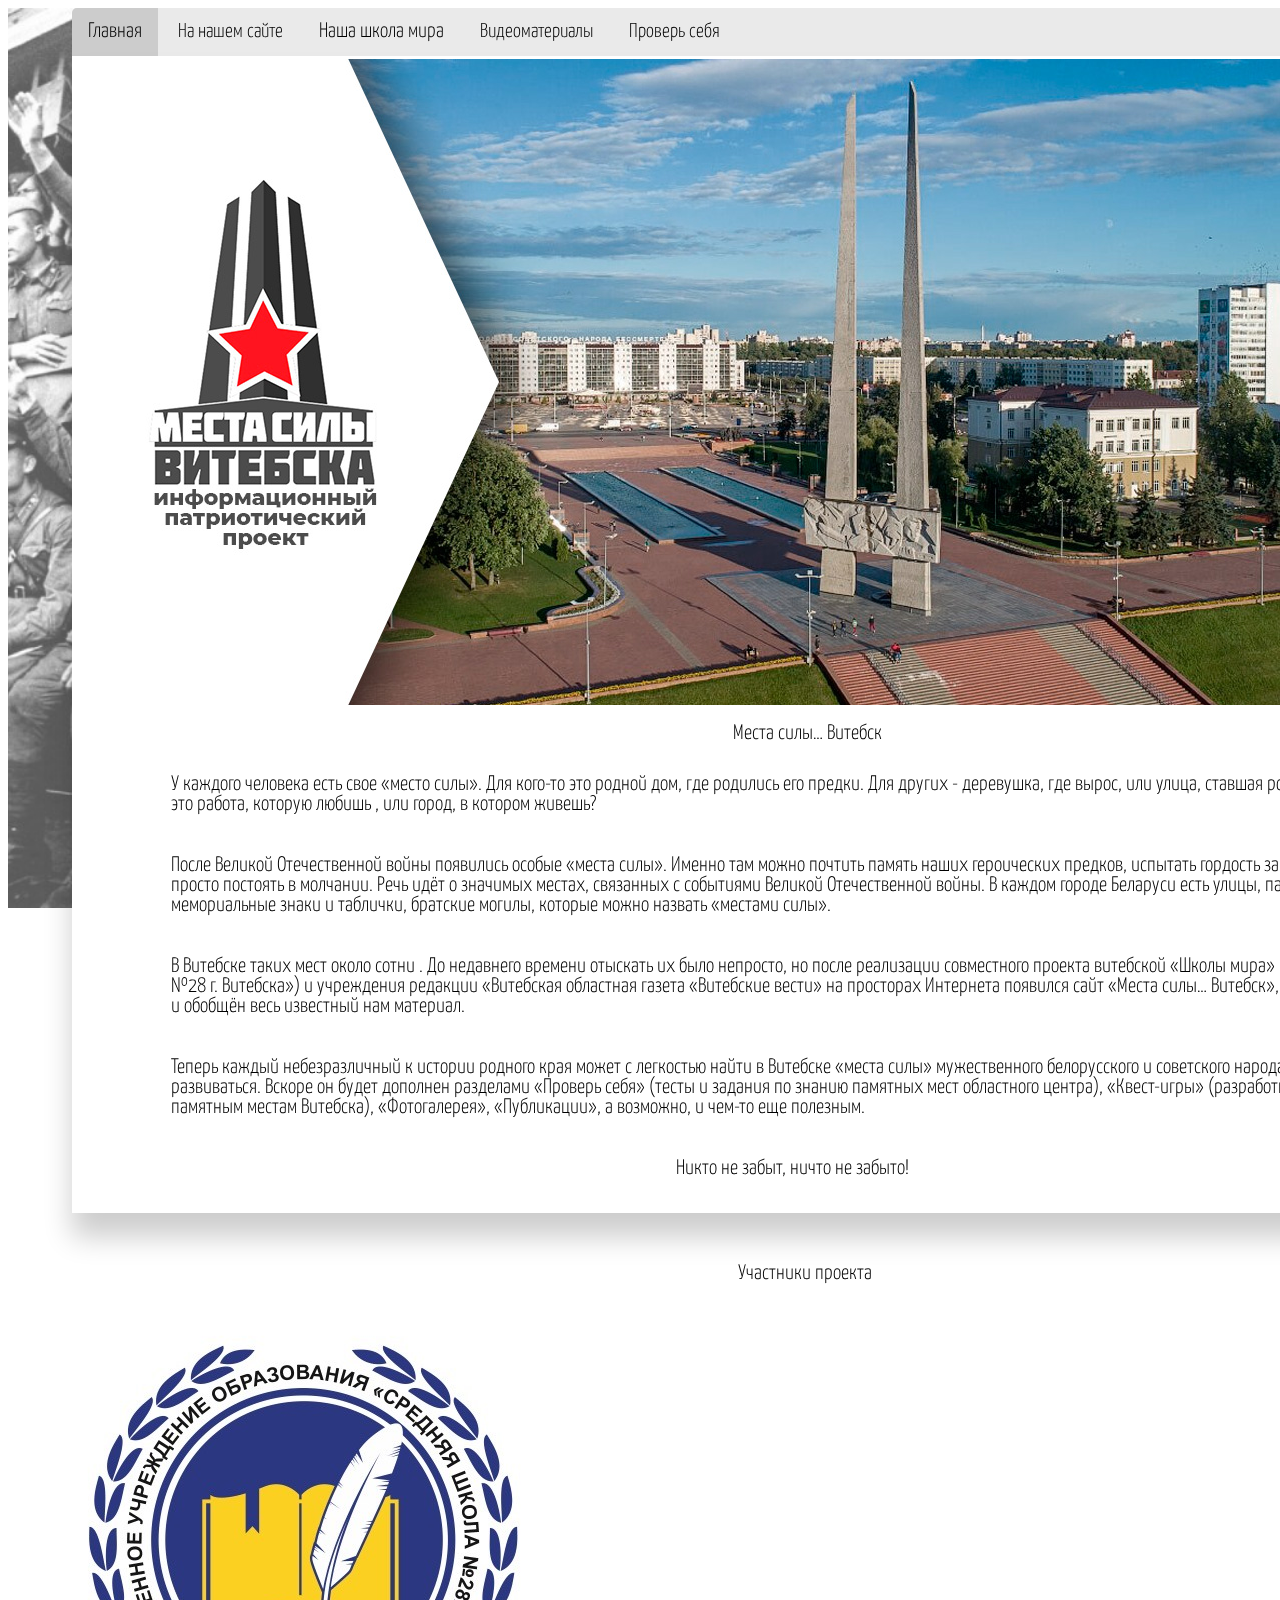
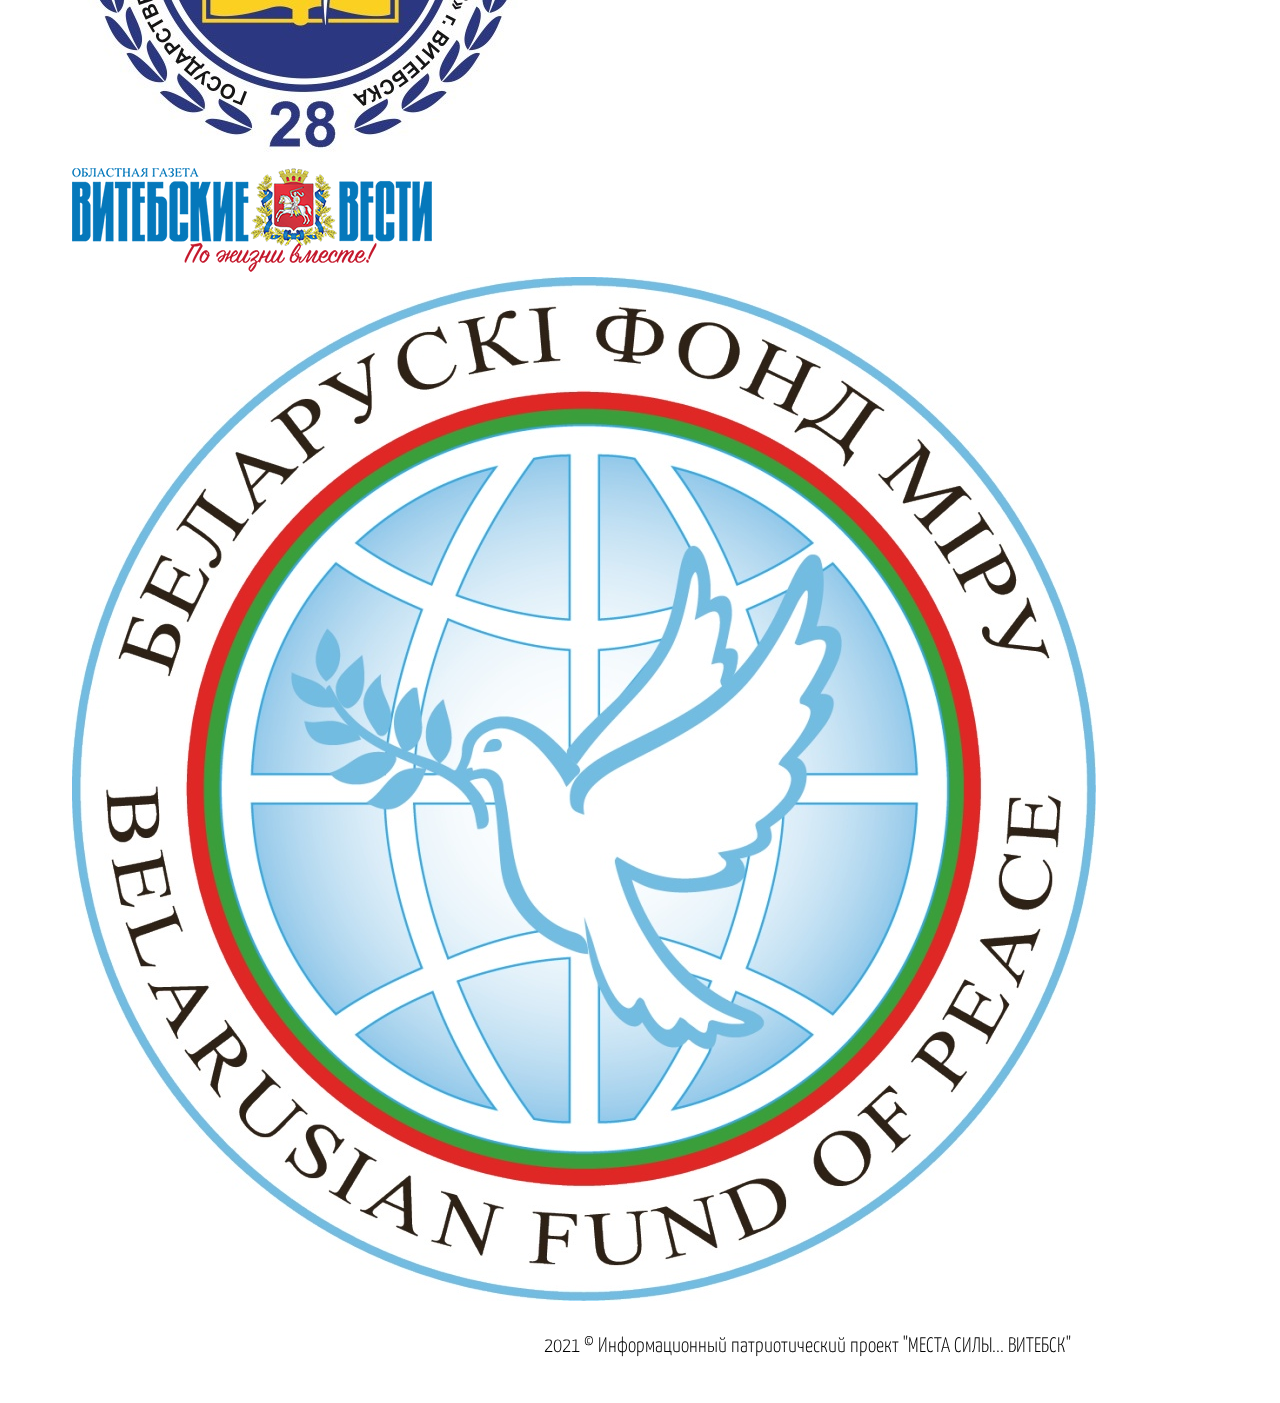
==== commit e92e66e3: "Beta-history" ====
--- a/html.html
+++ b/html.html
@@ -49,10 +49,11 @@
             <div class="dropdown">
                 <button class="dropbtn" onclick="myFunctionThr();">Видеоматериалы</button>
                 <div class="dropdown-content" id="CheckVideoMaterial">
-                    <button class="tablinks" name="VideoMaterial" onclick="openTab(event, 'VideoClips')">
+                    <button class="tablinks" name="VideoClips" onclick="openTab(event, 'VideoClips')">
                         Видеоклипы
                     </button>
-                    <button class="tablinks" name="VideoMaterial" onclick="openTab(event, 'MetodicheskayaKopilka')">
+                    <button class="tablinks" name="MetodicheskayaKopilka"
+                            onclick="openTab(event, 'MetodicheskayaKopilka')">
                         Методическая копилка
                     </button>
                 </div>
@@ -245,12 +246,6 @@
 
         <!-------------------------------------------------------Card content-->
         <span>
-            <div class="tabcontent" id="VideoMaterial">
-
-            </div>
-        </span>
-
-        <span>
         <div class="tabcontent" id="st-26-Ijuna">
             <div class="openedCardDiv">
                 <div class="strDiscript">
@@ -531,7 +526,7 @@
         <div class="tabcontent" id="st-Bagramyana">
             <div class="openedCardDiv">
                 <div class="strDiscript">
-                        <h4 style="display: flex; justify-content: space-between"><b>Улица Багрямяна</b><input
+                        <h4 style="display: flex; justify-content: space-between"><b>Улица Баграмяна</b><input
                                 class="tablinks" name="Streets"
                                 onclick="openTab(event, 'Streets')" type="button"
                                 value="<< Вернуться"></h4>
@@ -577,7 +572,7 @@
                         <h3 style="opacity: 70%"><strong>Баграмян Иван Христофорович </strong> <br>
                             (02.12.1897–21.09.1982)</h3>
                     </div>
-                    <div style="  float: left; width: calc(19% / 4 * 3);">
+                    <div style="float: left; width: calc(19% / 4 * 3);">
                         <img alt=""
                              src="material/Bagramyan-IH.jpg"
                              style="padding: 3%; margin-left: 1%; box-shadow: 0 8px 16px 0 rgba(0,0,0,0.2);">
@@ -4793,6 +4788,22 @@
                  </div>
                         <p>Представляет собой прямоугольную мраморную доску, в верхней части которой – портретный медальон, ниже - текст: «Мясоедов Дмитрий Васильевич гвардии капитан, командир разведроты 26 июля 1944г. одним из первых ворвался в Витебск и водрузил Знамя Победы над домом специалистов у ветинститута» и изображение медали «Золотая звезда».
                         </p>
+                 <div style="margin: 2%">
+                        <img alt="" class="istor-sparvka" src="material/istoricheskaya-spravka.png"><br>
+                         <div style="float: left; width: calc(42% / 5 * 3);">
+                        <img alt=""
+                             src="Styles/photosMemorial/Фото%20людей/Мясоедов.jpg"
+                             style="width: 60%; padding: 2%; margin: 10% 0 0 26%; box-shadow: 0 8px 16px 0 rgb(0 0 0 / 20%);">
+                    </div>
+                 <p>
+                     <strong> Дмитрий Васильевич Мясоедов</strong> (1906 — 21 апреля 1964) — участник освобождения Витебщины от немецко-фашистских захватчиков в годы Великой Отечественной войны. <br>
+                     <span style="margin-left: 3%">Д</span>. В. Мясоедов родился в 1906 году в деревне Писарево (совр. Шумилинский район). С 1930 года председатель Добейского сельсовета в Сиротинском районе, председатель колхоза (с 1935 г.), партийный работник в МТС.<br>
+        <span style="margin-left: 3%">Во</span> время Великой Отечественной войны с июня 1941 года на фронте — командир и комиссар отдельных разведывательных подразделений. Участник обороны Москвы и Сталинградской битвы. В ходе Витебско-Оршанской операции 26 июня 1944 г. во главе разведроты 881-го стрелкового полка 158-й стрелковой дивизии ворвался в Витебск и водрузил красное знамя на Доме специалистов (дом №14/9 на современной 1-й улице Доватора).<br>
+     <span style="margin-left: 3%"> В</span> 1946—1959 гг. Д. В. Мясоедов на партийной и хозяйственной работе в Сиротинском и Шумилинском районе.<br>
+         <span style="margin-left: 3%">Похоронен</span> на Военном кладбище в Шумилино.<br>
+<span style="margin-left: 3%">Именем</span> Д. В. Мясоедова названа улица в Витебске и улица в Шумилино, на здании Дома специалистов в 1959 году установлена мемориальная доска.<br>
+                 </p>
+                        </div>
                     <p>
                         <i><strong>Посмотреть на карте:</strong><br><a class="aMemorialCard"
                                                                        href="https://goo.gl/maps/xiBCWWnSq2awQkQw8">
@@ -4882,6 +4893,34 @@
                             верхней части которой расположен портретный медальон, ниже – текстовая часть и
                             изображение медали «Золотая звезда».
                         </p>
+                  <div style="margin: 2%">
+                        <img alt="" class="istor-sparvka" src="material/istoricheskaya-spravka.png"><br>
+                         <div style="float: left; width: calc(42% / 5 * 3);">
+                        <img alt=""
+                             src="Styles/photosMemorial/Фото%20людей/Бумагин.jpeg"
+                             style="width: 60%; padding: 2%; margin: 10% 0 0 26%; box-shadow: 0 8px 16px 0 rgb(0 0 0 / 20%);">
+                    </div>
+                 <p>
+                     <div style="margin: 2%">
+                        <img alt="" class="istor-sparvka" src="material/istoricheskaya-spravka.png"><br>
+                         <div style="float: left; width: calc(42% / 5 * 3);">
+                        <img alt=""
+                             src="Styles/photosMemorial/Фото%20людей/Белобородов.jpg"
+                             style="width: 60%; padding: 2%; margin: 10% 0 0 26%; box-shadow: 0 8px 16px 0 rgb(0 0 0 / 20%);">
+                    </div>
+                  </div>
+                      </p>
+                      <p>
+                      <strong>Бумагин Иосиф Романович</strong> (17.10.1907–24.5.1945)
+                      <span style="margin-left: 3%">Командир</span> пулеметного взвода 369-го полка 135-й стрелковой дивизии. Герой Советского Союза (1945).<br>
+<span style="margin-left: 3%">Родился</span> 8 октября в Витебске, в семье рабочих. Служил в Красной Армии в 1929–1933 годах и с мая 1941-го.<br>
+<span style="margin-left: 3%">В</span> 1937 году связал свою судьбу с Дальним Востоком, приехал в Биробиджан Хабаровского края и начал работать на обозном заводе «Дальсельмаш» – сначала рабочим кузнечного цеха, потом – мастером. Окончил военное пехотное училище во Владивостоке. Воевал с первых дней Великой Отечественной войны в действующей армии, на 1-м Украинском фронте – с осени 1944 года. Как командир пулеметного взвода 396-го стрелкового полка (135-я стрелковая дивизия) стал участником многих боев.<br>
+<span style="margin-left: 3%">В</span> одном из них, на польской земле, при штурме города Бреслау (Вроцлав) 24 апреля 1945 года, за две недели до окончания войны, лейтенант И. H. Бумагин повторил подвиг Александра Матросова. Из руин кирпичного здания гитлеровцы открыли огонь из двух пулеметов, атака захлебнулась. Бумагин уничтожил гранатами первую огневую точку. Когда во время повторной атаки враг открыл пулеметный огонь из амбразуры в подвале дома, Иосиф Бумагин закрыл ее своим телом. Путь для наступления был открыт.<br>
+<span style="margin-left: 3%">27</span> июня 1945 года президиум Верховного Совета СССР посмертно присвоил лейтенанту И. Р. Бумагину звание Героя Советского Союза.<br>
+<span style="margin-left: 3%">Похоронен</span> И. Р. Бумагин в городе Вроцлаве (Польша). Его именем названы улицы в Витебске и Городке Витебской области и жилой район в Биробиджане. <br>
+
+                 </p>
+                        </div>
                     <p>
                         <i><strong>Посмотреть на карте:</strong><br><a class="aMemorialCard"
                                                                        href="https://goo.gl/maps/eFcsgaE5pbWNbnt38">
@@ -4957,6 +4996,16 @@
                             (1902-1942) Герой Советского Союза, выдающийся руководитель патриотического подполья на
                             ст. Орша. Командир Оршанской партизанской бригады» и изображение звезды.
                         </p>
+                  <div style="margin: 2%">
+                        <img alt="" class="istor-sparvka" src="material/istoricheskaya-spravka.png"><br>
+                 <p>
+                     <strong>Заслонов Константин Сергеевич</strong> (25.12.1909-14.11.1942). Один из организаторов и руководителей подполья и партизанского движения в Беларуси, Герой Советского Союза. Место рождения – Россия, Калининская область, г. Осташков. <br>
+                     <span style="margin-left: 3%">В</span> сентябре 1941 года по инициативе К. С. Заслонова в Москве создан партизанский отряд из железнодорожников, который в октябре перешел линию фронта и был рассредоточен. Группа во главе с К. С. Заслоновым прибыла в Оршу, где действовала в составе Оршанского подполья. К. С. Заслонов устроился на работу в Оршанское депо начальником русских паровозных бригад. На железнодорожном узле создал и возглавил несколько подпольных диверсионных групп, которые вместе с другими подпольными группами парализовали работу Оршанского железнодорожного узла. Заслоновцы добывали взрывчатку, делали мины, уничтожали вражеские эшелоны, взрывали склады с боеприпасами, горючим, повреждали телефонную связь. С декабря 1941 года до февраля 1942 подпольщики пустили под откос шесть вражеских эшелонов, вывели из строя более 200 паровозов, более 170 автомашин.<br>
+<span style="margin-left: 3%">Фашистам</span> стало известно о диверсионной организации. Чтобы избежать разгрома, К. С. Заслонов с группой подпольщиков ушел в партизаны. С февраля 1942-го – он был командиром партизанского отряда, с июля 1942-го – командиром партизанской бригады «Дяди Кости». Партизаны во главе с К. С. Заслоновым выполняли боевые рейды в Оршанском и соседних районах, уничтожали гарнизоны и коммуникации противника. В ноябре 1942 года фашисты направили в Сенненский район карательный отряд. 14 ноября 1942 года в селе Купава (ныне не существует) Сенненского района произошел неравный четырехчасовой бой 28 партизан под командованием К. С. Заслонова с немецко-фашистскими захватчиками. Мужественно сражались партизаны, они уничтожили 150 гитлеровцев, многих ранили, но и сами понесли тяжелые потери. В этом бою героически погибли К. С. Заслонов и его адъютант Е. В. Коржань.<br>
+<span style="margin-left: 3%">7</span> марта 1943 года К. С. Заслонову было присвоено звание Героя Советского Союза. В 1955 году он был перезахоронен из деревни Купава Сенненского района в город Оршу. В 1955 году на могиле К. С. Заслонова и его адъютанта Е. В. Коржаня установлена мемориальная плита, рядом – памятник К.С. Заслонову. В годы войны две партизанские бригады носили имя К. С. Заслонова. В Орше создан мемориальный музей К. С. Заслонова. Имя героя присвоено депо станции «Орша», одной из школ Орши, железнодорожной станции в Лепельском районе, детской железной дороге в Минске, многим колхозам. Имя К. С. Заслонова носят улицы во многих городах и деревнях, деревня в Оршанском районе, аллея в мемориальном парке героев в Орше. К. С. Заслонову посвящен художественный фильм, произведения литературы, живописи, скульптуры, музыки, о герое сложены народные песни и легенды.<br>
+
+                 </p>
+                        </div>
                     <p>
                         <i><strong>Посмотреть на карте:</strong><br><a class="aMemorialCard"
                                                                        href="https://goo.gl/maps/rGeC82h8Uvmg8H786">
@@ -4988,6 +5037,39 @@
                             которой расположен портретный медальон, ниже – текстовая часть и изображение звезды Героя
                             Советского Союза.
                         </p>
+                 <div style="margin: 2%">
+                     <img alt="" class="istor-sparvka" src="material/istoricheskaya-spravka.png"><br>
+                     <div style="float: left; width: calc(42% / 5 * 3);">
+                         <img alt=""
+                              src="Styles/photosMemorial/Фото%20людей/Данукалов.jpg"
+                              style="width: 60%; padding: 2%; margin: 10% 0 0 26%; box-shadow: 0 8px 16px 0 rgb(0 0 0 / 20%);">
+                     </div>
+                     <p>
+                         <strong>Алексей Фёдорович Данукалов</strong>  (29 февраля 1916-27 апреля 1944). Один из организаторов и руководителей партизанского движения на территории Витебской и Смоленской областей в годы Великой Отечественной войны. Командир партизанской бригады. Герой Советского союза (15.08.1944, посмертно). Подполковник. Партизанский псевдоним Алексей.<br>
+                         <span style="margin-left: 3%">Алексей</span> Фёдорович Данукалов родился в селе Новояросляевка Николаевского уезда Самарской губернии Российской империи (ныне Дергачёвского района Саратовской области Российской Федерации) в семье сельского кузнеца Фёдора Кузьмича Данукало, запорожского казака-переселенца. Украинец.<br>
+                             <span style="margin-left: 3%">Детские</span> годы Алексея Данукалова прошли в селе Мавринка (ныне Ершовский район Саратовской области). Здесь он окончил семилетнюю сельскую школу.<br>
+                             <span style="margin-left: 3%">В</span> 1933 году поступил в техникум механизации сельского хозяйства в Балашове, который окончил в 1936 году. После окончания техникума по распределению был направлен в Омск, где работал начальником мастерских машинно-тракторной станции.<br>
+                             <span style="margin-left: 3%">В</span> ряды Рабоче-крестьянской Красной Армии Алексей Данукалов был призван в 1937 году. Срочную службу проходил в 26-й отдельной танковой бригаде 93-й стрелковой дивизии Забайкальского военного округа. Как отличник военной и политической подготовки в феврале 1938 года был переведён в 126-й гаубичный артиллерийский полк на должность помощника политрука.<br>
+                             <span style="margin-left: 3%">После</span> прохождения срочной службы Алексей Данукалов решил стать кадровым военным. В марте 1940 года он был направлен на годичные курсы в Иркутское военно-политическое училище, по окончании которых его назначили политруком 33-го полка 17-й танковой дивизии Забайкальского военного округа.<br>
+                             <span style="margin-left: 3%">С</span> началом Великой Отечественной войны дивизия, в которой служил Данукалов А. Ф., была переброшена на Западный фронт и включена в состав 5-го механизированного корпуса 22-й армии.<br>
+                             <span style="margin-left: 3%">С</span> июля 1941 г. политрук А.Ф. Данукалов участвовал в боях с немецко-фашистскими захватчиками. Участник контрнаступления под Лепелем, обороны Орши, боёв у Соловьёвской переправы в ходе Смоленского сражения.<br>
+                             <span style="margin-left: 3%">В</span> августе 1941 года, прикрывая отход частей Красной Армии за Днепр, политрук танкового батальона Данукалов А. Ф. попал в окружение.<br>
+                             <span style="margin-left: 3%">В</span> конце августа 1941 года из групп попавших в окружение солдат Красной Армии в Слободском районе Смоленской области был организовал партизанский отряд «Родина», который и возглавил Алексей Фёдорович.<br>
+                             <span style="margin-left: 3%">До</span> марта 1942 г. отряд действовал самостоятельно в Пречистенском и  Духовщинском районах Смоленской области. В марте 1942 года отряд установил связь со штабом 4-й ударной армии и по указанию её Военного совета был направлен в Лиозненский район Витебской области, где был включен в оперативное управление витебского подпольного обкома КП(б)Б.<br>
+                             <span style="margin-left: 3%">В</span> апреле 1942 года на базе отрядов «Родина», «Гроза врагам» и «Крепость» была создана партизанская бригада «Алексея» под командованием Данукалова А. Ф., которая позднее, после гибели комбрига, была названа его именем.<br>
+                             <span style="margin-left: 3%">К</span> маю 1942 года партизанами Данукалова были уничтожены 383 солдата и офицера противника, разгромлены 2 волостных управления, убиты 69 полицейских, взорваны 3 моста и 3 автомашины с военными грузами.<br>
+                             <span style="margin-left: 3%">1</span> сентября 1942 года Алексей Фёдорович Данукалов в Москве был награждён орденом Красного Знамени, награду вручил Маршал Советского Союза Климент Ефремович Ворошилов.<br>
+                             <span style="margin-left: 3%">Партизанская</span> бригада «Алексея» вела активную рельсовую войну на железнодорожных направлениях Витебск-Орша, Витебск-Смоленск, Полоцк-Молодечно. В период с июля по ноябрь 1942 года ею уничтожены вражеские гарнизоны в деревнях Шапурова, Будянка, Лещёво Суражского района и Стасево Лиознинского района Витебской области. В декабре 1942 - феврале 1943 бригада Данукалова разгромила гарнизоны в деревнях Жабентяи, Мельны, Балино, Мишутки Суражского района.<br>
+                             <span style="margin-left: 3%">По</span> распоряжению начальника Центрального штаба партизанского движения (ЦШПД) Пономаренко П. К. летом 1943 года партизанская бригада «Алексея» была перебазирована в Полоцко-Лепельскую партизанскую зону, для которой тогда планировались расширенные боевые задачи. В октябре 1943 партизаны бригады «Алексея» участвовали в боях против карательной экспедиции возле деревень Рубеж, Водопоево и Углы Бешенковичского района.<br>
+                             <span style="margin-left: 3%">Всего</span> бригадой под руководством подполковника Данукалова А. Ф. было разгромлено 22 немецких гарнизона, 14 волостных управ, пущено под откос 46 эшелонов, уничтожено 314 автомашин с живой силой и военными грузами, 24 мотоцикла, 5 бронемашин, 9 танков, 2 самолета, 2 радиостанции, 2 железнодорожных и 69 шоссейных мостов, 95 км телеграфных линий связи, взорвано 44 дзота, 2 электростанции, 8 складов с продовольствием и боеприпасами.<br>
+                             <span style="margin-left: 3%">За</span> голову Алексея Фёдоровича оккупационные власти назначили огромную награду -100 тысяч рейхсмарок и роскошное поместье. К апрелю 1944 года бригада Данукалова А. Ф. насчитывала более 1800 человек личного состава, которые были распределены в три батальона и отряды «Прогресс», «Смерть врагам», «Моряк», отряд имени М. Н. Селиваненко, отряд имени К. Е. Ворошилова, «Интернационал», «Гвардеец», «Истребитель», «Сокол», «Комсомолец», «Мститель» и «Большевик». К тому времени в Полоцко-Лепельской партизанской зоне действовало 16 бригад общей численностью более 17 000 человек.<br>
+                             <span style="margin-left: 3%">В</span> апреле 1944 года немецкое командование предприняло крупнейшую за время Великой Отечественной войны карательную операцию «Весенний праздник» (Frühlingsfest), бросив против партизан армию численностью около 60 000 человек, поддерживаемых танками и авиацией.<br>
+                             <span style="margin-left: 3%">27</span> апреля 1944 года подполковник А. Ф. Данукалов находился со штабом бригады в деревне Великие Дольцы. Деревня была атакована немецкими бомбардировщиками. Во время бомбёжки Алексей Фёдорович был смертельно ранен осколком бомбы в грудь и вскоре скончался. Первоначально он был похоронен в Великих Дольцах.<br>
+                             <span style="margin-left: 3%">15</span> августа 1944 года Указом Президиума Верховного Совета СССР Алексею Фёдоровичу Данукалову было присвоено звание Героя Советского Союза посмертно.<br>
+                             <span style="margin-left: 3%">В</span> 1946 году останки подполковника А. Ф. Данукалова были перезахоронены в Лепеле в сквере на площади Свободы.<br>
+
+                     </p>
+                 </div>
                     <p>
                         <i><strong>Посмотреть на карте:</strong><br><a class="aMemorialCard"
                                                                        href="https://goo.gl/maps/E2LLRogbBfAfoMg87">
@@ -5048,6 +5130,23 @@
                                 боевых вылетов, сбил 29 самолётов. Уроженец ст. Княжица Витебского района. Работал в
                                 Локомотивном депо, окончил Витебский аэроклуб».
                         </p>
+                  <div style="margin: 2%">
+                        <img alt="" class="istor-sparvka" src="material/istoricheskaya-spravka.png"><br>
+                         <div style="float: left; width: calc(42% / 5 * 3);">
+                        <img alt=""
+                             src="Styles/photosMemorial/Фото%20людей/Князев.jpg"
+                             style="width: 60%; padding: 2%; margin: 10% 0 0 26%; box-shadow: 0 8px 16px 0 rgb(0 0 0 / 20%);">
+                    </div>
+                 <p>
+                     <strong>Василий Александрович Князев</strong> (1920—1968) — полковник Советской Армии, участник Великой Отечественной войны, Герой Советского Союза (1943). Василий Князев родился 9 января 1920 года в деревне Княжица (ныне — Крупский район Минской области). После окончания семи классов школы и школы фабрично-заводского ученичества работал слесарем-автоматчиком на вагоноремонтном пункте станции «Витебск». Окончил аэроклуб. В 1938 году Князев был призван на службу в Рабоче-крестьянскую Красную Армию. В 1940 году он окончил Одесскую военную авиационную школу лётчиков и курсы командиров звеньев. С июня 1941 года — на фронтах Великой Отечественной войны, уже на второй день войны сбил свой первый самолёт.<br>
+                     <span style="margin-left: 3%">К</span> июню 1943 года старший лейтенант Василий Князев командовал эскадрильей 88-го истребительного авиаполка 229-й истребительной авиадивизии 4-й воздушной армии Северо-Кавказского фронта. К тому времени он совершил 576 боевых вылетов, принял участие в 122 воздушных боях, сбив 11 вражеских самолётов лично и ещё 9 — в составе группы.<br>
+          <span style="margin-left: 3%">Указом</span> Президиума Верховного Совета СССР от 24 августа 1943 года за «образцовое выполнение боевых заданий командования на фронте борьбы с немецкими захватчиками и проявленные при этом отвагу и героизм» старший лейтенант Василий Князев был удостоен высокого звания Героя Советского Союза с вручением ордена Ленина и медали «Золотая Звезда» за номером 1146.<br>
+         <span style="margin-left: 3%">Всего</span> же к концу войны Князев совершил рекордное число боевых вылетов среди советских лётчиков-истребителей — 1088. Он принял участие в 139 воздушных боях, сбив 18 вражеских самолётов лично и 11 в группе. После окончания войны Князев продолжил службу в Советской Армии. С 1946 по март 1948 года командовал 979-м истребительным авиационным Волковысским Краснознамённым ордена Суворова полком. В 1955 году он окончил курсы усовершенствования офицерского состава. В 1962 году в звании полковника Князев был уволен в запас. Проживал в Одессе. Скончался 22 июля 1968 года. Похоронен в Одессе.<br>
+         <span style="margin-left: 3%">Был</span> награждён двумя орденами Ленина, двумя орденами Красного Знамени, орденом Александра Невского, двумя орденами Отечественной войны 1-й степени, двумя орденами Красной Звезды, рядом медалей.<br>
+          <span style="margin-left: 3%">В</span> честь Князева названа улица в Витебске. <br>
+
+                 </p>
+                        </div>
                     <p>
                         <i><strong>Посмотреть на карте:</strong><br><a class="aMemorialCard"
                                                                        href="https://goo.gl/maps/ah6n9Q5KSZSi1Vqq8">
@@ -5074,6 +5173,21 @@
                             витебского аэродрома и погиб, вступив в бой с 6 самолётами противника, под дер. Монастыри
                             Толочинского района».
                         </p>
+                 <div style="margin: 2%">
+                        <img alt="" class="istor-sparvka" src="material/istoricheskaya-spravka.png"><br>
+                         <div style="float: left; width: calc(42% / 5 * 3);">
+                        <img alt=""
+                             src="Styles/photosMemorial/Фото%20людей/Супрун.jpg"
+                             style="width: 60%; padding: 2%; margin: 10% 0 0 26%; box-shadow: 0 8px 16px 0 rgb(0 0 0 / 20%);">
+                    </div>
+                 <p>
+                     <strong>Степан Павлович Супрун</strong> (20 июля [2 августа] 1907 — 4 июля 1941) — советский лётчик-испытатель, военный лётчик-истребитель. Депутат Верховного Совета СССР. Дважды Герой Советского Союза. <br>
+                     <span style="margin-left: 3%">Родился</span> 2 августа 1907 года в селе Речки, ныне Белопольского района Сумской области, в семье крестьянина. Окончил неполную среднюю школу. С 1929 года в рядах Красной Армии. В 1930 году окончил школу младших авиационных специалистов, в 1931 году — военную авиационную школу пилотов. С 1931 года лётчик-испытатель. Депутат Верховного Совета СССР 1-го созыва. 1939 — 1940 годах участвовал в боях с японскими захватчиками в Китае, командовал группой истребителей. Лично и в группе с товарищами сбил несколько самолётов противника. <br>
+         <span style="margin-left: 3%">20</span> мая 1940 года за героизм и мужество, проявленные в боях, майор С. П. Супрун удостоен звания Героя Советского Союза.  С июня 1941 года сражался на фронтах Великой Отечественной войны. Командир 401-го истребительного авиационного полка особого назначения (23-я смешанная авиационная дивизия, Западный фронт) подполковник С. П. Супрун лично сбил 2 вражеских самолёта. 4 июля 1941 года погиб в воздушном бою с 6 истребителями противника. 22 июля 1941 года посмертно награждён второй медалью «Золотая Звезда». 5 июля 1941 года похоронен местными жителями близ деревни Монастыри (после 1964 года деревня Полевая) Толочинского района. 22 июля 1941 года посмертно С.П. Супрун был награжден второй медалью «Золотая Звезда», став дважды Героем Советского Союза. <br>
+        <span style="margin-left: 3%">В</span> 1960 году захоронение отыскали, прах перенесли на Новодевичье кладбище Москвы. <br>
+        <span style="margin-left: 3%">В</span> Витебске его именем названа бывшая 16-я Городокская улица в Железнодорожном районе.  <br>
+                 </p>
+                        </div>
                     <p>
                         <i><strong>Посмотреть на карте:</strong><br><a class="aMemorialCard"
                                                                        href="https://goo.gl/maps/iDLePCjSJqwXitRz9">
@@ -5128,6 +5242,28 @@
                             1909-1911 годы. Участник гражданской, финской и Великой Отечественной войны. Войну
                             закончил командующим артиллерией 70-й армии 1-го Белорусского фронта».
                         </p>
+                 <div style="margin: 2%">
+                        <img alt="" class="istor-sparvka" src="material/istoricheskaya-spravka.png"><br>
+                         <div style="float: left; width: calc(42% / 5 * 3);">
+                        <img alt=""
+                             src="Styles/photosMemorial/Фото%20людей/Бескин.jpg"
+                             style="width: 60%; padding: 2%; margin: 10% 0 0 26%; box-shadow: 0 8px 16px 0 rgb(0 0 0 / 20%);">
+                    </div>
+                 <p>
+                     <strong>Израиль Соломонович Бескин</strong> (1895—1964) — советский военачальник-артиллерист в годы Великой Отечественной войны, Герой Советского Союза (31.05.1945). Генерал-лейтенант артиллерии (22.08.1944). <br>
+<span style="margin-left: 3%">Родился</span> 25 ноября 1895 года в городе Витебск (ныне — областной центр Витебской области Беларуси) в семье рабочего-маляра. Еврей. Учился в еврейской школе хедере. Работал в конторе пивоваренного завода в Витебске. Позднее переехал в Харьков, где сдал экзамены за 8 классов гимназии. Пытался поступить в Харьковский университет, но из-за отсутствия средств вынужден был вернуться в Витебск.<br>
+<span style="margin-left: 3%">На</span> военной службе в Русской императорской армии с 1915 года. Участник Первой мировой войны.<br>
+<span style="margin-left: 3%">В</span> Красной Армии с 1918 года. Участник Гражданской войны. С 1918 года воевал на Западном фронте, участвовал в боях на территории Смоленской и Витебской губерний. В 1919 году был послан на учёбу. В 1920 году окончил Московские курсы тяжёлой артиллерии РККА. С 1920 года командовал артиллерийской батареей в частях Московского военного округа. Участвовал в боях против белогвардейцев и интервентов на Дальнем Востоке с октября 1921 года, будучи командиром батареи в Народно-революционной армии Дальневосточной Республики. Участвовал в Волочаевской операции, Спасской операции, Приморской операции. Дошёл с боями до Владивостока.<br>
+<span style="margin-left: 3%">После</span> войны остался в армии. Окончил Высшую артиллерийскую школу в 1925 году и Военную академию РККА имени М. В. Фрунзе в 1936 году. Участвовал в советско-финской войне 1939-1940 годов, был начальником артиллерии 25-й кавалерийской дивизии. Член ВКП(б) с 1939 года.<br>
+<span style="margin-left: 3%">С</span> началом Великой Отечественной войны полковник И. С. Бескин находился на фронте. Был начальником артиллерии 27-го механизированного корпуса, с которым прибыл на фронт из Среднеазиатского военного округа и участвовал в Смоленском оборонительном сражении. С конца 1941 года — заместитель начальника артиллерии 50-й и 5-й армий Западного фронта, принимал участие в битве под Москвой. С 1942 года И. С. Бескин — начальник (командующий) артиллерией 53-й и 65-й армий на Сталинградском, Донском, Центральном и Белорусском фронтах. Отличился в Сталинградской битве, Курской битве, битве за Днепр, Гомельско-Речицкой, Калинковичско-Мозырской и в Белорусской стратегической наступательной операции (в том числе при освобождении Гомеля, Речицы, Калинковичей). Генерал-майор артиллерии (27.01.1943).<br>
+<span style="margin-left: 3%">С</span> 1944 года и до Победы — командующий артиллерией 70-й армии. В её рядах участвовал в Висло-Одерской и Восточно-Померанской наступательных операциях.<br>
+<span style="margin-left: 3%">Командующий</span> артиллерией 70-й армии 2-го Белорусского фронта генерал-лейтенант артиллерии И. С. Бескин умело спланировал и организовал действия артиллерии в Берлинской операции по прорыву сильно укреплённой обороны противника и при форсировании реки Одер южнее города Штеттин (ныне Щецин, Польша). Им была создана на участке прорыва сильная артиллерийская группировка (до 270 орудий на километр фронта) и организована тщательная артиллерийская разведка. После прорыва немецкой обороны заранее подготовленные батареи двигались вместе с пехотными частями, подавляя уцелевшие огневые точки противника огнём прямой наводкой. Артиллерийские части и соединения под руководством И. С. Бескина нанесли врагу большой урон в живой силе и боевой технике: уничтожено 15 танков и самоходных артиллерийских установок, 189 орудий и миномётов, 374 пулемётные точки, 135 бронетранспортёров и автомобилей, подавлен огонь 172 артиллерийских и миномётных батарей, а также 107 отдельных орудий и миномётов. Действия артиллеристов во многом способствовали успешному наступлению войск армии.[2]<br>
+<span style="margin-left: 3%">За</span> блестящее артиллерийское обеспечение прорыва обороны немецко-фашистских войск на Одере и проявленное при этом мужество и геройство Указом Президиума Верховного Совета СССР от 31 мая 1945 года генерал-лейтенанту артиллерии Бескину Израилю Соломоновичу присвоено звание Героя Советского Союза с вручением ордена Ленина и медали «Золотая Звезда» (№ 5488).<br>
+<span style="margin-left: 3%">В</span> июне 1950 года окончил Высшие академические курсы при Высшей военной академии имени К. Е. Ворошилова. С 1950 года — командующий артиллерией Восточно-Сибирского военного округа. С 1953 года — в отставке.<br>
+<span style="margin-left: 3%">Жил</span> в городе Иркутск. Вёл активную общественную и воспитательно-патриотическую работу, был председателем комитета содействия при Кировском райвоенкомате Иркутска и членом военно-научного общества при Иркутском Доме офицеров, много выступал с лекциями. Скончался 15 января 1964 года. Похоронен в Иркутске на Радищевском кладбище.<br>
+
+                 </p>
+                        </div>
                     <p>
                         <i><strong>Посмотреть на карте:</strong><br><a class="aMemorialCard"
                                                                        href="https://goo.gl/maps/gAH1zT5goMhjwKmKA">
@@ -5150,8 +5286,23 @@
                         <p>
                             <span style="margin-left: 3%">Представляет</span> собой прямоугольную доску из гранита.
                         </p>
-                    <p>
-                    </p>
+                     <div style="margin: 2%">
+                        <img alt="" class="istor-sparvka" src="material/istoricheskaya-spravka.png"><br>
+                         <div style="float: left; width: calc(42% / 5 * 3);">
+                        <img alt=""
+                             src="Styles/photosMemorial/Фото%20людей/Богорад.jpg"
+                             style="width: 60%; padding: 2%; margin: 10% 0 0 26%; box-shadow: 0 8px 16px 0 rgb(0 0 0 / 20%);">
+                    </div>
+                 <p>
+                     <strong>Григорий Иванович Богомазов</strong> (28 января 1918- 16 января 1994, Витебск) – полковник Советской Армии, участник Великой Отечественной войны, Герой Советского Союза (1943). <br>
+                     <span style="margin-left: 3%">Григорий</span> Богомазов родился 28 января 1918 года в деревне Коновалово в крестьянской семье. Получил среднее образование, работал мастером на чулочной фабрике в Сталинграде (ныне - Волгоград). В 1938 году был призван на службу в Рабоче-крестьянскую Красную Армию. В том же году окончил Борисоглебскую военную авиашколу. С начала Великой Отечественной войны – на её фронтах, участвовал в обороне Ленинграда. К июлю 1943 года старший лейтенант Григорий Богомазов был заместителем командира эскадрильи 158-го истребительного авиаполка 7-го истребительного авиакорпуса войск ПВО. <br>
+<span style="margin-left: 3%">К</span> июлю 1943 года Богомазов совершил 350 боевых вылетов, принял участие в 50 воздушных боях, в которых лично сбил 9 самолётов (по наградным документам, сбил 12 самолётов лично и в группе – 4 вражеских самолёта).  <br>
+<span style="margin-left: 3%">Указом</span> Президиума Верховного Совета СССР от 2 сентября 1943 года за «образцовое выполнение боевых заданий командования на фронте борьбы с немецко-фашистскими захватчиками и проявленные при этом мужество и героизм» старший лейтенант Григорий Богомазов был удостоен высокого звания Героя Советского Союза с вручением ордена Ленина и медали «Золотая Звезда» за номером 1076. <br>
+<span style="margin-left: 3%">За</span> годы войны Богомазов совершил более чем 400 успешных боевых вылетов, принял участие в более чем 60 воздушных боях, в которых лично сбил 15 и в группе – 4 самолёта противника. После окончания войны продолжил службу в ВВС СССР. В 1956 году он окончил Военно-воздушную академию, командовал 339-м военно-транспортным авиационным полком. В 1969 году в звании полковника был уволен в запас. Проживал в Витебске, работал на местной обувной фабрике. Умер 16 января 1994 года. <br>
+<span style="margin-left: 3%">Григорий</span> Иванович Богомазов был также награждён орденами Красного Знамени, Отечественной войны 1-й степени, двумя орденами Отечественной войны 2-й степени, тремя орденами Красной Звезды, а также рядом медалей. <br>
+
+                 </p>
+                        </div>
                         </div>
         </div>
 
@@ -5229,6 +5380,42 @@
                             текстом: «Александра Виноградова - отважная армейская разведчица. Проживала на этой улице
                             на явочной квартире. Подпольная кличка "Катя". Схвачена и казнена фашистами в 1943 году».
                         </p>
+                 <div style="margin: 2%">
+                     <img alt="" class="istor-sparvka" src="material/istoricheskaya-spravka.png"><br>
+                     <div style="float: left; width: calc(42% / 5 * 3);">
+                         <img alt=""
+                              src="Styles/photosMemorial/Фото%20людей/Виноградова.jpg"
+                              style="width: 60%; padding: 2%; margin: 10% 0 0 26%; box-shadow: 0 8px 16px 0 rgb(0 0 0 / 20%);">
+                     </div>
+                     <p>
+                         <strong>Виноградова Александра Стефановна</strong> (1925-1943).
+                             <span style="margin-left: 3%">Советская</span> разведчица, находилась на подпольной работе в Витебске. Была направлена для налаживания связи с советским разведчиком М.К. Яниным и подпольщиками-железнодорожниками. Собирала и передавала в армейскую разведгруппу П.А. Крылатых сведения о  врагах и их перемещении. В конце февраля 1943-го арестована немецко-фашистскими захватчиками и после пыток расстреляна.<br>
+                             <span style="margin-left: 3%">Родилась</span> в Тульской области (Чернский р-н, д. Курбатово). Изменила год рождения на 1924, чтобы попасть на фронт.  История ее боевого подвига описана в книге «Витебское подполье».
+                             <br>
+                             <span style="margin-left: 3%">Виноградова</span> была обаятельной, умной и находчивой девушкой. Она быстро восстановила нарушенные связи с группой М. К. Янина, привлекла к работе комсомольца Женю Баранова — помощника машиниста паровозного депо, помогла ему создать подпольную группу из надежных людей и стала получать от него нужную информацию. Много и упорно работала сама. Сумела получить необходимые сведения у немецких солдат и офицеров.<br>
+
+                             <span style="margin-left: 3%">Из</span> воспоминаний очевидцев.<br>
+                             <span style="margin-left: 3%">В</span> доме Е. И. Тычининой жили гитлеровцы. К ним часто приходили выпивать однополчане. Однажды пришел солдат, которого звали Вилли. Он сопровождал воинские эшелоны и очень гордился этим.<br>
+                             <span style="margin-left: 3%">Выпив</span> пару чарок, Вилли расхвастался:<br>
+                             <span style="margin-left: 3%">«</span> Мне поручают самые ценные поезда, и ни один не пошел под откос, а у других летят. Почему? Вилли не дурак. Он все видит. Когда другим дают важный груз, то назначают усиленный конвой. На ходу поезда конвоиры стреляют и будят партизан за десятки километров. И партизаны ползут, ползут и подрывают. А я не дурак. Дадут ценный груз — предупреждаю, чтобы ни единого гудка, ни единого выстрела — полнейшая тишина. Партизаны думают, что это простой эшелон, и пропускают».<br>
+                             <span style="margin-left: 3%">Болтливый</span> Вилли не подозревал, что его откровение о «тихих поездах» будет немедленно передано подпольщиками по назначению.
+                             <span style="margin-left: 3%">Через</span> город двигалась фашистская мотопехота. Гитлеровцы остановились на отдых. Разместились на квартирах, где проживали немецкие солдаты и офицеры. Один солдат был определен в дом Тычининой. Разведчице надо было во что бы то ни стало выяснить, из какой он части. Когда гитлеровцы сели обедать, «Катя» сделала все, чтобы получить приглашение к столу. Она шутила, улыбалась. Солдат клюнул на приманку и усадил ее рядом с собой. Обед пошел веселее.<br>
+                             <span style="margin-left: 3%">—</span> Хорошая была бы пара, только они разных национальностей,— заметила хозяйка.<br>
+                             <span style="margin-left: 3%">—</span> Это не имеет значения. Гут паненка,— отвечал польщенный гитлеровец.<br>
+                             <span style="margin-left: 3%">—</span> Конечно, не имеет,— поддержала «Катя».— Только вот беда: вера-то у нас неодинаковая, а по закону божьему бракосочетаться могут только единоверцы. У меня вот крестик, а у вас...<br>
+                             <span style="margin-left: 3%">С </span>этими словами, наивно улыбаясь, «Катя» мгновенно выхватила висящий на шее у солдата медальон.<br>
+                             <span style="margin-left: 3%">—</span> Ой, извините, я думала, что это тоже крестик,— смущенно сказала девушка и тут же возвратила медальон. Но и этого мгновения было достаточно, чтобы разведчица запомнила интересующий ее номер.<br>
+                             <span style="margin-left: 3%">—</span> Паненка, это нельзя. За это мне может быть очшень плёхо,— разъяснил немец, пряча медальон на груди.<br>
+                             <span style="margin-left: 3%">—</span> За что плохо, от кого? — не унималась «Катя».— Ах, понимаю. Это, наверное, память от невесты, талисман, вот вы и боитесь потерять. Ай-яй-яй, а еще кавалер. Правда, у вас есть невеста?<br>
+                             <span style="margin-left: 3%">—</span> Найн, найн! Это другое, но я не могу вам сказать,— успокаивал девушку подвыпивший фашистский вояка. Но «Катя» уже бежит в свою комнату и через несколько минут выходит одетая.<br>
+                             <span style="margin-left: 3%">—</span> Извините. Заболталась с вами, на работу опаздываю. Встретимся завтра. Ауфвидерзейн! — веселая и легкая, как птичка, она скрылась за дверью.<br>
+
+                             <span style="margin-left: 3%">Вездесущая</span> «Катя» установила тесный контакт со многими подпольщиками-железнодорожниками, которые оказывали ей большую помощь. Она познакомилась с братьями Скоробогатовыми, братьями Бондарь, семьей Нины Тризно, Пашей Улютенко и другими патриотами Витебска и привлекла их к разведработе. В отчете ГФП-703 говорится, что «Прасковья Улютенко в декабре 1942 года установила связь со шпионкой под псевдонимом «Катя». Передавала ей информацию и предоставляла квартиру». А вот другая запись: «Выслежено определенное число лиц, сотрудничавших со шпионкой «Катей»... Они предоставляли «Кате» убежище и передавали информацию. Главными обвиняемыми в этом случае являются: Николай Бондарь, Анатолий и Григорий Скоробогатовы, Прасковья Улютенко, Надежда Гончарова и Нина Тризно».<br>
+                             <span style="margin-left: 3%">Обширные</span> связи «Кати», особенно с железнодорожниками, позволяли ей получать очень ценную информацию. В середине февраля 1943 года А. С. Виноградова принесла из города в спецгруппу важные сведения. Здесь она узнала, что М. К. Янин награжден орденом Красного Знамени. Получив инструктаж и новые задания, она возвратилась в Витебск. Обстановка в городе с каждым днем становилась все тяжелее. Уже томились в тюрьме Петр Смирнов и почти все члены его группы. «Катя» немедленно сменила явочную квартиру, но за ней уже охотились гитлеровцы. Вскоре А. С. Виноградова, М. К. Янин и Л. А. Эрдман были схвачены. Более двух месяцев фашистские палачи передавали их для «развязывания языков» то в Абвергруппу-318, то в ГФП-717 и ГФП-703, то снова возвращали в тюрьму. Долгое время о судьбе этих пламенных патриотов ничего не было известно, но не так давно в Польской Народной Республике обнаружены трофейные документы ГФП-703, в которых упоминается имя замечательной советской разведчицы. В одном из отчетов команды палачей за май 1943 года сказано, что подлинное имя «Кати» — Александра Виноградова и что она была схвачена в феврале 1943 года Абвергруппой-318. Дальнейшая судьба разведчицы-комсомолки видна из следующего сообщения ГФП-703: «Николай Бондарь. Работал на железной дороге в Витебске как писарь и переводчик. Поддерживал связь со шпионом «Катей», которая была поймана в другом месте и расстреляна». Такая же судьба, видимо, постигла и ее старшего товарища по подполью М. К. Янина. За самоотверженную работу в тылу врага А. С. Виноградова посмертно награждена орденом Красной Звезды».
+                             <span style="margin-left: 3%">В</span>1966 году на доме, где жила А. С. Виноградова, установлена мемориальная доска. Ее именем названа улица в Витебске, на которой она жила (бывшая 17-я Городская).<br>
+
+                     </p>
+                 </div>
                     <p>
                         <i><strong>Посмотреть на карте:</strong><br><a class="aMemorialCard"
                                                                        href="https://goo.gl/maps/qGBXPJgMVYaZx89T9">
@@ -5274,6 +5461,20 @@
                     <p><strong>Местоположение:</strong><br>
                         Установлена в 2014 году по адресу: улица Космонавтов, д. 5.<br>
                     </p>
+                 <div style="margin: 2%">
+                        <img alt="" class="istor-sparvka" src="material/istoricheskaya-spravka.png"><br>
+                         <div style="float: left; width: calc(42% / 5 * 3);">
+                        <img alt=""
+                             src="Styles/photosMemorial/Фото%20людей/Титов.jpg"
+                             style="width: 60%; padding: 2%; margin: 10% 0 0 26%; box-shadow: 0 8px 16px 0 rgb(0 0 0 / 20%);">
+                    </div>
+                 <p>
+                     <strong>Михаил Севастьянович Титов</strong> (24. 01. 1925 – 09.03. 2008). Советский хозяйственный, государственный и политический деятель, Герой Социалистического Труда (1976 год).  <br>
+                     <span style="margin-left: 3%">Родился</span> 24 января 1925 г. в деревне Большое Лосвидо Городокского района Витебской области в многодетной крестьянской семье. В 1939 г. поступил в Витебский кинотехникум, однако со второго курса учебу пришлось прекратить в связи с введением платы за обучение. Работал в колхозе.<br>
+                     <span style="margin-left: 3%">Когда</span> началась война, Михаил сначала помогал партизанам, а в сентябре 1942 г. был зачислен бойцом в отряд Д. Ф. Райцева 1-й Белорусской партизанской бригады. Принимал активное участие в диверсиях на коммуникациях противника, в операциях «рельсовой войны», в разгроме военных гарнизонов и полицейских участков. Неоднократно участвовал в засадах и опасных разведывательных операциях, добывая ценные сведения о противнике. В должности командира диверсионной группы отряда «Сибиряк» партизанской бригады Краснознаменного Ленинского комсомола участвовал в знаменитом ушачском прорыве.  В августе 1944 партизан Титов был мобилизован в действующую армию и зачислен пулеметчиком одной из пулеметных рот 32-го мотострелкового полка 7-й стрелковой дивизии в подчинении Управления внутренних войск Наркомата государственной безопасности СССР по Белорусскому военному округу. В составе полка он обеспечивал наступательные действия войск 1-го Белорусского фронта, участвовал в операциях по ликвидации вооруженных группировок Армии Краёвой, действовавших во фронтовом тылу. В составе 63-й стрелковой дивизии пулеметчик Титов участвовал в освобождении Польши, Восточно-Прусской, Восточно-Померанской и Берлинской стратегических наступательных операциях. Окончил войну в Северной Германии. После окончания войны служил в рядах Советской Армии до октября 1950 г.<br>
+                     <span style="margin-left: 3%">После</span> демобилизации приехал в г. Витебск, поступил работать на станкостроительный завод им. Коминтерна учеником токаря-шлифовальщика и вскоре освоил профессию в совершенстве. Стал признанным мастером своего дела, получил высокий пятый разряд рабочего. Активно участвовала в политической жизни города, был передовиком производства, вел интенсивную гражданско-патриотическую работу среди молодежи.<br>
+                 </p>
+                        </div>
                     <p>
                         <i><strong>Посмотреть на карте:</strong><br><a class="aMemorialCard"
                                                                        href="https://goo.gl/maps/czXhMfUAu5Uc1iKr5">
@@ -5355,6 +5556,26 @@
                             <span style="margin-left: 3%">Установлена</span> в 1968 году на  одноименной улице,
                                 переименованной в его честь.
                         </p>
+                 <div style="margin: 2%">
+                     <img alt="" class="istor-sparvka" src="material/istoricheskaya-spravka.png"><br>
+                     <div style="float: left; width: calc(42% / 5 * 3);">
+                         <img alt=""
+                              src="Styles/photosMemorial/Фото%20людей/Доватор.jpg"
+                              style="width: 60%; padding: 2%; margin: 10% 0 0 26%; box-shadow: 0 8px 16px 0 rgb(0 0 0 / 20%);">
+                     </div>
+                     <p>
+                         <strong>Доватор Лев Михайлович</strong> (20 февраля 1903 года-19 декабря 1941 года). Советский военный деятель, генерал-майор, Герой Советского Союза. Известен успешными операциями по уничтожению войск противника в начальный период Великой Отечественной войны.<br>
+                         <span style="margin-left: 3%">Родился</span> 20 февраля 1903 года в селе Хотино Мартиновской волости Лепельского уезда Витебской губернии. В 1918 году были созданы трёхлетние школы второй ступени, Лев Доватор поступил в такую школу в посёлке Улла и в 1921 году окончил её.<br>
+                         <span style="margin-left: 3%">Работал</span> в Витебске на льнопрядильной фабрике. В 1922 году избран секретарём Хотинского волостного комитета комсомола, а затем секретарём сельского комитета бедноты. Окончил годичную Советскую Партийную школу в Витебске в 1923 году.<br>
+                             <span style="margin-left: 3%"> В</span> первые дни Великой Отечественной войны полковник Доватор находился на лечении в госпитале в Москве, поэтому к своей дивизии не смог добраться из-за того, что она попала в окружение. Вскоре был зачислен в распоряжение штаба Западного фронта.<br>
+                              <span style="margin-left: 3%">В</span> июле 1941 года за отличие в оборонительных боях на Соловьёвской переправе через Днепр награждён орденом Красного Знамени.<br>
+                              <span style="margin-left: 3%">В</span> августе 1941 года назначен на должность командующего Отдельной кавалерийской группы, сформированной из 50-й и 53-й кавалерийских дивизий. С 14 августа по 2 сентября группа под командованием Л. М. Доватора совершила рейд по тылу противника на территории Смоленской области, а в сентябре-октябре приняла участие в тяжёлых оборонительных боях на реке Меже и реке Ламе. В октябре кавалерийская группа участвовала в оборонительных боях на шоссе Белый - Ржев, прикрывая отступление стрелковых соединений на волоколамском  направлении, а затем провела ряд наступательных боёв в районе Истринского водохранилища и Солнечногорска.<br>
+                              <span style="margin-left: 3%">Генерал</span>-майор Доватор был смертельно ранен пулемётной очередью при атаке на деревню Палашкино под городом Руза. Вместе с генерал-майором от этого же пулеметного огня погибли: командир 20 гкд полковник Тавлиев, командир эскадрона политрук Карасев, адъютант старший сержант Тейфман.<br>
+                              <span style="margin-left: 3%">Указом</span> Президиума Верховного Совета СССР от 21 декабря 1941 года гвардии генерал-майору Доватору Льву Михайловичу за мужество и героизм, проявленные в боях с немецко-фашистскими захватчиками, присвоено звание Героя Советского Союза (посмертно).<br>
+                             <span style="margin-left: 3%"> Лев</span> Михайлович Доватор был кремирован на территории Донского кладбища, до 1959 года урна с прахом стояла в самом крематории. Похоронен на Новодевичьем кладбище.<br>
+                              <span style="margin-left: 3%">В</span> районе деревни Палашкино Рузского района Московской области на месте гибели Л. М. Доватора был установлен памятный обелиск. <br>
+                     </p>
+                 </div>
                     <p>
                         <i><strong>Посмотреть на карте:</strong><br><a class="aMemorialCard"
                                                                        href="https://goo.gl/maps/sDTC9vwYaJuEXy5R8">
@@ -5383,6 +5604,22 @@
                                 расположен портретный медальон, ниже – текстовая часть и изображение медали «Золотая
                                 звезда».  <br>
                         </p>
+                 <div style="margin: 2%">
+                     <img alt="" class="istor-sparvka" src="material/istoricheskaya-spravka.png"><br>
+                     <div style="float: left; width: calc(42% / 5 * 3);">
+                         <img alt=""
+                              src="Styles/photosMemorial/Фото%20людей/Жестков.jpg"
+                              style="width: 60%; padding: 2%; margin: 10% 0 0 26%; box-shadow: 0 8px 16px 0 rgb(0 0 0 / 20%);">
+                     </div>
+                     <p>
+                         <strong>Жестков Александр Петрович</strong> (1922-1944). Лейтенант Рабоче-крестьянской Красной армии, участник Великой Отечественной войны, Герой Советского Союза (1945).<br>
+                         <span style="margin-left: 3%">Александр</span> Жестков родился 26 июля 1922 года в деревне Славцево (ныне – Меленковский район Владимирской области). Получил неполное среднее образование, после чего работал в колхозе. В 1940 году Жестков был призван на службу в Рабоче-крестьянскую Красную Армию. Окончил курсы младших лейтенантов. С февраля 1943 года – на фронтах Великой Отечественной войны. К июню 1944 года гвардии лейтенант Александр Жестков командовал пулемётным взводом 279-го гвардейского стрелкового полка 91-й гвардейской стрелковой дивизии 39-й армии 3-го Белорусского фронта. Отличился во время освобождения Витебского района Витебской области Белорусской ССР.<br>
+                             <span style="margin-left: 3%">23</span>  июня 1944 года в районе деревни Карповичи взвод Жесткова подавил шесть вражеских огневых точек и уничтожил около роты немецких солдат и офицеров. В ночь с 24 на 25 июня 1944 года в районе деревни Комары в 6 километрах к западу от Витебска, когда взвод Жесткова подвергся контратаке превосходящих сил противника, вместе со своими бойцами он уничтожил более двух рот немецкой пехоты. 27 июня 1944 года Жестков погиб в бою. Похоронен в деревне Воеводки Витебского района.<br>
+                             <span style="margin-left: 3%">Указом</span>  Президиума Верховного Совета СССР от 24 марта года гвардии лейтенант Александр Жестков посмертно был удостоен высокого звания Героя Советского Союза. Также был награждён орденами Ленина и Красной Звезды, рядом медалей.<br>
+                             <span style="margin-left: 3%">В</span>  честь Жесткова названы улицы в Меленках и Витебске.<br>
+
+                     </p>
+                 </div>
                     <p>
                         <i><strong>Посмотреть на карте:</strong><br><a class="aMemorialCard"
                                                                        href="https://goo.gl/maps/z3cZWaLJP2Y6H2ra8">
@@ -5411,6 +5648,26 @@
                                 находится на  одноименной улице, переименованной в его честь, установлена после 1966
                                 года.
                         </p>
+                 <div style="margin: 2%">
+                        <img alt="" class="istor-sparvka" src="material/istoricheskaya-spravka.png"><br>
+                         <div style="float: left; width: calc(42% / 5 * 3);">
+                        <img alt=""
+                             src="Styles/photosMemorial/Фото%20людей/Белохвостиков.jpg"
+                             style="width: 60%; padding: 2%; margin: 10% 0 0 26%; box-shadow: 0 8px 16px 0 rgb(0 0 0 / 20%);">
+                    </div>
+                 <p>
+                     <strong>Белохвостиков Александр Ефимович</strong> (10 августа 1914 — 5 мая 1943) — участник Витебского подполья во время Великой Отечественной войны. Подпольный псевдоним Альдемар. <br>
+<span style="margin-left: 3%">А.</span> Е. Белохвостиков родился в 1914 году в деревне Ляховик (Альховик) Лиозненского района. В 1938 году окончил Белорусский институт народного хозяйства в Минске. Перед началом войны работал начальником сектора плановой комиссии Витебского облиисполкома, внештатным секретарём Октябрьского районного комитета ЛКСМБ Витебска.<br>
+<span style="margin-left: 3%">С</span> началом Великой Отечественной войны по решению Витебского горкома ЛКСМБ оставлен в Витебске для подпольной работы. Был членом Витебского подпольного горкома ЛКСМБ. В июле 1941 — мае 1943 года руководил разведовательно-диверсионной группой.<br>
+<span style="margin-left: 3%">Жил</span> на улице 2-я Стадионная вместе с сестрой Марией, их младший брат вернулся к матери в деревню.<br>
+<span style="margin-left: 3%">Белохвостиков</span> открыл на Смоленской улице жестяную мастерскую, из здания можно было выйти на берег реки Витьбы.<br>
+<span style="margin-left: 3%">При</span> необходимости в любое время дня он мог сходить в контору так называемого «Бело¬русского народного дома», в ведении которого находилась мастерская. Контора располагалась на Смоленской улице, на втором этаже в здании старого универмага.<br>
+<span style="margin-left: 3%">Группа</span> Белохвостикова вела в основном разведовательную работу, сочетая её с активной агитацион¬но-пропагандистской деятельностью. Она собирала ценную информацию, которую передавала партизанским отрядам. Наиболее прочной была связь подпольщиков с бригадой «Алексея».<br>
+<span style="margin-left: 3%">В</span> мае 1943 года захвачен гитлеровцами и расстрелян.<br>
+<span style="margin-left: 3%">В</span> память о А. Е. Белохвостикове была переименована улица 2-я Стадионная. В 1968 году на доме №29 по улице Белохвостикова установлена мемориальная доска.
+
+                 </p>
+                        </div>
                     <p>
                         <i><strong>Посмотреть на карте:</strong><br><a class="aMemorialCard"
                                                                        href="https://goo.gl/maps/8pYAaGtNrvQRp2ub8">
@@ -5472,6 +5729,25 @@
                                 Гвоздиков А.Н., архитектор - Осиненко. Представляет собой погрудный барельеф с
                                 текстовой доской.
                         </p>
+                  <div style="margin: 2%">
+                        <img alt="" class="istor-sparvka" src="material/istoricheskaya-spravka.png"><br>
+                         <div style="float: left; width: calc(42% / 5 * 3);">
+                        <img alt=""
+                             src="Styles/photosMemorial/Фото%20людей/Горовец.jpg"
+                             style="width: 60%; padding: 2%; margin: 10% 0 0 26%; box-shadow: 0 8px 16px 0 rgb(0 0 0 / 20%);">
+                    </div>
+                 <p>
+                     <strong>Людников Иван Ильич</strong> (26 сентября (9 октября) 1902 — 22 апреля 1976). Советский военачальник, Герой Советского Союза, генерал-полковник. Почётный гражданин Витебска.  <br>
+                     <span style="margin-left: 3%">Родился</span> в семье рабочего в посёлке Кривая Коса (ныне поселок Седово Новоазовского района Донецкой области). Подростком приехал в Юзовку. Работал на шахтах Донецка и Макеевки. Вступил в Красную армию в 1918 году. Участник Гражданской войны. Во время Гражданской войны и военной интервенции в России 1917-1922 годах участвовал в боях против войск генералов Каледина, Деникина и Врангеля. После окончания гражданской войны получает военное образование на пехотных командных курсах Украинского Военного округа, в Одесской пехотной школе, пулемётных курсах. В 1938  закончил Военную Академия им. М. В. Фрунзе. С 1925 года - командир взвода и роты в 13-й Дагестанской стрелковой дивизии, затем - курсовой командир и начальник штаба батальона во Владикавказской пехотной школе. В 1939-1941 годах исполнял обязанности начальника Житомирского пехотного училища. <br>
+<span style="margin-left: 3%">Великую</span> Отечественную войну встретил на Юго-Западном фронте, затем воевал на Южном, Северо-Кавказском, Сталинградском, Донском, Центральном, 1-м Украинском, 3-м Белорусском фронтах. К 22 июня 1941 года полковник командовал 200-й стрелковой дивизией, которая входила в состав 31-го стрелкового корпуса, который дислоцировался южнее г. Сарны. В течение июля-августа 1941 года корпус наносил фланговые контрудары по рвавшейся к Киеву немецкой 6-й армии. После отвода за р. Днепр 20 августа Людников участвует в оборонительных боях за Чернигов. Под его командованием 138-я стрелковая дивизия в октябре - ноябре 1942 года героически сражалась с врагом в Сталинграде. Сто дней и ночей эта дивизия вела тяжёлые бои за завод «Баррикады» на территории Нижнего посёлка. 25 января 1943 года части дивизии повернули на север на уничтожение северной группы фашистских войск в районах заводов и заводских посёлков. <br>
+<span style="margin-left: 3%">В</span> Курской битве генерал-лейтенант Иван Людников умело командовал 15-м стрелковым корпусом. 22 сентября 1943 года передовые части корпуса вышли к Днепру севернее города Чернобыль и с ходу начали форсирование. Овладев плацдармом на правом берегу, отразили контратаки и завязали бой по расширению плацдарма. За успешное управление войсками при форсировании Днепра и проявленные при этом отвагу и мужество ему было присвоено звание Героя Советского Союза с вручением ордена Ленина и медали «Золотая Звезда» (N 1892) 16 октября 1943 года. <br>
+<span style="margin-left: 3%">В</span> 1944 году Красная Армия провела наступательную операцию под названием «Багратион», названную в честь русского военачальника в Отечественной войне 1812 года. В этот период Людников командовал 39-й армией 3-го Белорусского фронта. Совместно с 43-й армией 1-го Прибалтийского фронта под командованием генерала армии Белобородова А. П. провёл эту наступательную операцию против частей гитлеровской армии. В военной истории операция также известна под названием Витебско-Оршанской операции, или Витебско-Оршанского котла. В результате за 4 дня боёв от немецких захватчиков было освобождено 447 населённых пунктов, в том числе Витебск и Орша. <br>
+<span style="margin-left: 3%">После</span> войны был комендантом в Порт-Артуре и командующий Группировкой Советских Войск в Китае на Ляодунском полуострове (Квантун) - до 1947 года. Затем командовал 10-й гвардейской армии Ленинградского военного округа, был командующим 13-й армии, заместителем Главнокомандующего группы советских войск в Германии. В 1952 года окончил Высшие академические курсы при Академии Генштаба. Был заместителем Командующего Одесским военным округом, командовала Таврическим военным округом. С 1956 по 1959 годы- главный военный советник Министра обороны Болгарии. До 1963 года - начальник Высших стрелково-тактических курсов усовершенствования командного состава пехоты «Выстрел». В 1963 – 1968 годах - начальник факультета Военной академии Генерального штаба. С 1968 года в отставке. Депутат Верховного Совета СССР 2-го и 3-го созывов. Умер 22 апреля 1976 года. Похоронен в Москве, на Новодевичьем кладбище.<br>
+
+                     <span style="margin-left: 3%">Витебчане</span> всегда бережно хранили и хранят память о советских военачальниках, в том числе об Иване Людникове, чьи войска принесли нашему городу долгожданную свободу. Одна из красивых городских магистралей – проспект Генерала Людникова. Также его имя носит гимназия № 5 (СШ №32), где действует народный музей боевой славы 39-й Армии, известный далеко за пределами города.
+
+                 </p>
+                        </div>
                     <p>
                         <i><strong>Посмотреть на карте:</strong><br><a class="aMemorialCard"
                                                                        href="https://goo.gl/maps/4ibR9UsjTSrR4eQf7">
@@ -5526,6 +5802,23 @@
                                 - Казак И.В. Материал – композит. В левой части барельеф драпировки и медицинского
                                 символа, справа – поясной портрет, ниже – текстовая часть.
                         </p>
+                    <div style="margin: 2%">
+                        <img alt="" class="istor-sparvka" src="material/istoricheskaya-spravka.png"><br>
+                         <div style="float: left; width: calc(42% / 5 * 3);">
+                        <img alt=""
+                             src="Styles/photosMemorial/Фото%20людей/Антонов.jpg"
+                             style="padding: 2%; margin: 10% 0 0 26%; box-shadow: 0 8px 16px 0 rgb(0 0 0 / 20%);">
+                    </div>
+                 <p>
+                        <strong>Антонов Игнатий Петрович</strong> (28 декабря 1922— 1 февраля 2015). Академик Национальной академии наук Белоруссии, член-корреспондент Российской академии медицинских наук, заслуженный деятель наук Белоруссии, лауреат Государственной премии Республики Беларусь, народный врач Белоруссии, почётный гражданин Минска и Витебска. <br>
+                     <span style="margin-left: 3%">В</span> 1940 году, окончив с отличием Витебскую фельдшерско-акушерскую школу, поступил в Витебский медицинский институт. С началом войны был призван в Красную Армию. В должности военфельдшера танкового батальона  прошёл от Сталинграда до Кёнигсберга; участвовал в боях под Прохоровкой на Курской дуге, освобождении Белоруссии. Одним из первых вошёл в Минск, в том бою был ранен. За годы войны вынес с поля боя 128 раненых. <br>
+                     <span style="margin-left: 3%">В</span> 1950 году с отличием окончил Минский медицинский институт. Работал в НИИ неврологии, нейрохирургии и физиотерапии клиническим ординатором. С 1955 года преподавал в Белорусском институте усовершенствования врачей. С апреля 1962 по 1998 год — директор НИИ неврологии, нейрохирургии и физиотерапии Минздрава БССР, в 1998—2008 гг. — главный научный консультант Республиканского научно-практического центра неврологии и нейрохирургии. <br>
+                     <span style="margin-left: 3%">Основные</span> направления исследований — клиника и диагностика заболеваний нервной системы, цистицеркоза головного мозга; заболевания периферической нервной системы. Предложил клиническую классификацию заболеваний периферической нервной системы; совместно с Б. В. Дривотиновым и В. Я. Латышевой выдвинул концепцию о роли аутоиммунных процессов и сосудистого фактора в возникновении остеохондроза позвоночника. Под его руководством разработаны методы физиотерапевтического лечения заболеваний периферической нервной системы (иглотерапия, мануальная и магнитотерапия, гипо- и гипербарическая оксигенация). <br>
+                     <span style="margin-left: 3%">В</span> 1976—1991 гг. — председатель Всесоюзной проблемной комиссии «Заболевания периферической нервной системы», председатель Учёного медицинского совета и член коллегии Министерства здравоохранения Белоруссии, член президиумов научных обществ невропатологов, физиотерапевтов, курортологов СССР и Белоруссии. Почётный председатель правления научного общества неврологов Белоруссии; член правления Европейской ассоциации неврологов, член бюро Отделения медицинских наук Национальной академии наук Республики Беларусь, член экспертного совета Высшей аттестационной комиссии Белоруссии, комитета по присуждению Государственных премий Республики Беларусь в области науки и техники. Неоднократно избирался депутатом Минского городского и районных советов народных депутатов. <br>
+Похоронен в Минске на Восточном кладбище.
+
+                 </p>
+                        </div>
                     <p>
                         <i><strong>Посмотреть на карте:</strong><br><a class="aMemorialCard"
                                                                        href="https://goo.gl/maps/ZPEtetoYbPQah6M7A">
@@ -5556,6 +5849,20 @@
                             <span style="margin-left: 3%">Представляет</span> собой бюст, установленный на пьедестале с
                                 текстом. На заднем плане – штандарт.
                         </p>
+                 <div style="margin: 2%">
+                        <img alt="" class="istor-sparvka" src="material/istoricheskaya-spravka.png"><br>
+                         <div style="float: left; width: calc(42% / 5 * 3);">
+                        <img alt=""
+                             src="Styles/photosMemorial/Фото%20людей/Черняховский.jpg"
+                             style="width: 60%; padding: 2%; margin: 10% 0 0 26%; box-shadow: 0 8px 16px 0 rgb(0 0 0 / 20%);">
+                    </div>
+                 <p>
+                     <strong>Иван Данилович Черняховский</strong> (16 (29) июня 1907 - 18 февраля 1945). Советский военачальник, генерал армии. Дважды Герой Советского Союза (1943, 1944). <br>
+                     <span style="margin-left: 3%">Иван</span> Черняховский родился 29 июня 1906 г. в городе Умань Черкасской области (Украина). В шестнадцатилетнем возрасте вступил в комсомол. Через два года был направлен на учебу в Киевскую артиллерийскую школу. Окончив школу, был распределен в артиллерийский полк на должность командира взвода. Затем Черняховский стал командовать батареей. Великую Отечественную войну Иван Данилович встретил командиром 28-й танковой дивизии. В нее входило более двухсот танков и ста бронемашин, около десяти тысяч бойцов и командиров. Черняховский сражался в боях юго-западнее Шяуляя, на Западной Двине, под Сольцами, защищал Новгород. По воспоминаниям, комдив сам ходил в атаку, подбил немецкий Т-IV. 16 января 1942 г. Указом Президиума Верховного Совета СССР «за четкую организацию обороны Новгорода, личное участие в организации и ведении боев, воспитание десятков молодых бесстрашных командиров, отвагу и мужество» И.Д. Черняховский награжден орденом Красного Знамени. Летом 1942 г. получил под свое командование 18-й танковый корпус. Его хорошие командные качества, знания и умелое управление воинским соединением были отмечены высшим военным руководством, и в июле 1942 г. Черняховский назначается командующим 60-й армией. С апреля 1944 г. Иван Данилович Черняховский принимает командование войсками Западного фронта, переименованного затем в 3-й Белорусский фронт. Он стал самым молодым командующим фронтом, к тому времени ему исполнилось всего 37 лет. В ходе Белорусской стратегической операции летом 1944 г. И.Д. Черняховский проявил в полной мере свой талант военачальника и свою способность быстро и точно оценивать обстановку, принимать смелые, но взвешенные решения. Руководимые Черняховским войска фронта совместно с 1-м Прибалтийским фронтом разгромили витебскую группировку противника, 26 июня 1944 г. освободили Витебск. Под Минском совместно с 1-м и 2-м Белорусскими фронтами завершили окружение более чем 100-тысячной группировки противника, а 3 июля 1944 г. освободили Минск. В июле 1944 г. войска 3-го Белорусского фронта провели Вильнюсскую операцию, в результате которой освободили города Вильнюс и Лида, затем форсировали р. Неман. При штурме Вильнюса Черняховский приказал не использовать тяжелое вооружение и авиационные налеты, чтобы сберечь город. 28 июня 1944 г. Черняховскому И.Д. было присвоено звание генерала армии, а 29 июля 1944 г. он был удостоен звания Герой Советского Союза. 1 августа 1944 г. силы 3-го Белорусского фронта приняли участие в Каунасской наступательной операции и, освободив г. Каунас, вышли к границам Восточной Пруссии. Затем войска фронта участвовали в Мемельской операции 1-го Прибалтийского фронта, провели Гумбинненскую операцию. В ходе Прибалтийской стратегической наступательной операции была разгромлена 700-тысячная группировка противника в Прибалтике, 33 немецкие дивизии были заблокированы в Курляндии. В январе 1945 г. войска 3-го Белорусского совместно с частями 1-го Прибалтийского фронта участвовали в Восточно-Прусской стратегической наступательной операции, вышли на подступы к Кенигсбергу. В ходе боевых действий была разгромлена немецкая 3-я танковая армия. К концу операции войска продвинулись на глубину до 130 км. На дважды Героя Советского Союза генерала армии И. Д. Черняховского был готов приказ о присвоении ему звания «маршал Советского Союза». И. В. Сталину оставалось только его подписать, но... не успели. 18 февраля 1945 года в районе города Мельзак (ныне Польша) И.Д. Черняховский был смертельно ранен осколком разорвавшегося снаряда. Черняховский со своим адъютантом Комаровым ехали на крытой машине ГАЗ-61, а охрана на «виллисе». На фронте было тихо. Неожиданно позади машины, на которой ехал командующий с Комаровым, разорвался снаряд. Осколок пробил сзади кузов машины и ударил командующему в левую верхнюю часть спины. Иван Данилович почувствовав, что ранен, нашел в себе силы и сам вышел из машины, но, сделав шаг, упал. Обратившись к Комарову по имени, он сказал: «Неужели все, неужели я убит?». Командующего быстро доставили в ближайшую санчасть. Но спасти его было невозможно, осколок перебил сосуды, идущие к сердцу. И.Д. Черняховский был похоронен в освобожденном его войсками Вильнюсе, на его могиле был возведен памятник. В 1991 г. памятник был перенесен в Воронеж, а прах генерала перезахоронен в Москве на Новодевичьем кладбище. Город Инстербург Калининградской области в 1946 г. был переименован в Черняховск. <br>
+                     <span style="margin-left: 3%">Иван</span> Черняховский награжден орденом Ленина, 4 орденами Красного Знамени, 2 орденами Суворова 1-й степени, орденом Кутузова 1-й степени, орденом Богдана Хмельницкого 1-й степени, медалями. <br>
+
+                 </p>
+                        </div>
                     <p>
                         <i><strong>Посмотреть на карте:</strong><br><a class="aMemorialCard"
                                                                        href="https://goo.gl/maps/asRrunGhxKANra3cA">
@@ -5585,6 +5892,28 @@
 
                             <span style="margin-left: 3%">Представляет</span> собой погрудный портрет, слева расположена текстовая часть.
                         </p>
+                 <div style="margin: 2%">
+                        <img alt="" class="istor-sparvka" src="material/istoricheskaya-spravka.png"><br>
+                         <div style="float: left; width: calc(42% / 5 * 3);">
+                        <img alt=""
+                             src="Styles/photosMemorial/Фото%20людей/Машеров.jpg"
+                             style="width: 60%; padding: 2%; margin: 10% 0 0 26%; box-shadow: 0 8px 16px 0 rgb(0 0 0 / 20%);">
+                    </div>
+                 <p>
+                     <strong>Пётр Миронович Машеров</strong> (31 января [13 февраля] 1918 -  4 октября 1980). <br>
+                     <span style="margin-left: 3%">Первый</span> секретарь ЦК Компартии БССР (1965—1980). Член ВКП(б) с марта 1943 года. Кандидат в члены ЦК КПСС (1961—1964), член ЦК КПСС (1964—1980), кандидат в члены Политбюро ЦК КПСС (1966—1980). Герой Советского Союза (1944 г.), Герой Социалистического Труда (1978 г.).<br>
+       <span style="margin-left: 3%">Родился</span> в бедной крестьянской семье Машеро Мирона Васильевича и Ляховской Дарьи Петровны. Прапрадед Петра Мироновича, по семейной легенде, якобы был  французом  Машеро́ (фр. Macheraut), солдатом наполеоновской армии, оставшимся после отступления на территории Сенненского уезда в 1812 году и принявшим православие, затем женившимся на крестьянке.<br>
+        <span style="margin-left: 3%">Из</span> восьмерых родившихся в семье Машеровых детей выжили пятеро: Павел (генерал-майор, руководил политотделом штаба Белорусского военного округа), Матрёна, Пётр, Ольга (врач-эндокринолог, работала в Гродненском медицинском институте), Надежда.<br>
+       <span style="margin-left: 3%">В</span> 1933 году Пётр переехал в деревню Дворище Россонского района, где его старший брат Павел преподавал историю и географию после окончания Витебского педучилища. В 1934 году окончил школу в Дворище, в том же году поступил на последний курс педрабфака Витебского пединститута. С 1935 года — студент физико-математического факультета Витебского педагогического института имени С. М. Кирова, который окончил в 1939 году. В годы учёбы в пединституте жил у старшей сестры. Участвовал в работе студенческого научного кружка по физике и активно занимался спортом — катанием на лыжах и коньках, прыжками с трамплина.<br>
+        <span style="margin-left: 3%">В</span> 1937 году его отец был арестован по ложному обвинению в антисоветской агитации, приговорён к 10 годам лишения свободы с отбыванием наказания в исправительно-трудовом лагере и вскоре скончался. В 1959 году посмертно реабилитирован «за отсутствием состава преступления».<br>
+          <span style="margin-left: 3%">По</span> распределению в 1939—1941 годах работал учителем математики и физики в средней школе райцентра Россоны Витебской области. В Россонах был очень популярным среди учеников и уважаемым человеком в районе. Руководил работой школьного драматического кружка, иногда играл главные роли в постановках.<br>
+          <span style="margin-left: 3%">В</span> годы Великой Отечественной войны с первых дней доброволец в рядах Красной Армии, боец истребительного батальона. В августе 1941 года попал в окружение и в плен под Невелем, но сумел бежать из плена: при подходе немецкого поезда к границе выбрался из товарного вагона через боковой люк и спрыгнул с поезда на ходу, отделавшись тяжёлым ушибом и царапинами. Через несколько дней добрался до Россон, где у него осталась мать.<br>
+         <span style="margin-left: 3%">С</span> апреля 1942 года — командир партизанского отряда имени Н. А. Щорса (сначала его избрали сами партизаны и только потом его утвердили в  БШПД), который действовал в Россонском, Дриссенском, Освейском районах Беларуси и на территории соседних районов России и Латвии. Начальником штаба отряда стал бывший ученик Машерова. В первые дни отряд собирал по окрестным деревням согласных сражаться бойцов, изображая их арест, — так в отряде надеялись избежать наказания для их родственников. В первом же бою Машеров был ранен, некоторое время скрывался в Россонах, в квартире бывшей ученицы. С июля 1942 — кандидат, с лета 1943 — член ВКП(б). Дважды ранен.<br>
+      <span style="margin-left: 3%">Руководимый</span> Машеровым (прозвище Дубняк) отряд в августе 1942 года совершил крупную операцию — взрыв моста через р. Дрисса на железной дороге Витебск — Рига. С марта 1943 года — комиссар партизанской бригады имени К. К. Рокоссовского. Летом 1943 года бригада получила приказ передислоцироваться в Вилейскую область. С сентября 1943 года — первый секретарь Вилейского подпольного обкома ЛКСМ БССР. В 1944 году был удостоен звания Героя Советского Союза.<br>
+           <span style="margin-left: 3%">После</span> освобождения Беларуси — c июля 1944 года работал первым секретарём Молодечненского, Минского обкомов ЛКСМБ. С апреля 1959 года Машеров — секретарь, с 1962 — второй секретарь (отвечал за кадровую политику), а с марта 1965 года — первый секретарь ЦК КП Белоруссии. Машерова повысили по рекомендации предшественника — уходившего на повышение Кирилла Мазурова — и благодаря активной поддержке партийцев, особенно бывших партизан.  В 1966 году стал кандидатом в члены Политбюро ЦК КПСС и членом Президиума Верховного Совета СССР. Период его руководства республикой ознаменован значительным экономическим подъёмом БССР. В период с 1965 по 1980 год в несколько раз вырос национальный доход, происходило активное развитие промышленности и сельского хозяйства. В этот период был построен ряд предприятий, в том числе гродненский химический комбинат «Азот», Новополоцкий химический комбинат «Полимер», Гомельский химический завод, Берёзовская ГРЭС. Благодаря личному вмешательству Машерова в Минске началось строительство метрополитена: Госплан СССР выступал за первоочередное строительство метро в Новосибирске, но Машеров написал письмо Брежневу и убедил его поддержать этот проект.<br>
+         <span style="margin-left: 3%">Пётр</span> Машеров погиб 4 октября 1980 года в автомобильной катастрофе.<br>
+                 </p>
+                        </div>
                     <p>
                         <i><strong>Посмотреть на карте:</strong><br><a class="aMemorialCard"
                                                                        href="https://goo.gl/maps/F3mbuFgLgzJKWLfx5">
@@ -5616,6 +5945,20 @@
                             <span style="margin-left: 3%">Доска</span> представляет собой портретный барельеф и размещенную
                                 рядом текстовую доску.
                         </p>
+                 <div style="margin: 2%">
+                        <img alt="" class="istor-sparvka" src="material/istoricheskaya-spravka.png"><br>
+                         <div style="float: left; width: calc(42% / 5 * 3);">
+                        <img alt=""
+                             src="Styles/photosMemorial/Фото%20людей/Белобородов.jpg"
+                             style="width: 60%; padding: 2%; margin: 10% 0 0 26%; box-shadow: 0 8px 16px 0 rgb(0 0 0 / 20%);">
+                    </div>
+                 <p>
+                     <strong>Белобородов Афанасий Павлантьевич</strong> (1903-1990). Советский военачальник, участник освобождения Беларуси в Великую Отечественную войну, командующий 43-й армии, генерал армии (1963). <br>
+                     <span style="margin-left: 3%">Родился</span> в крестьянской семье. В 16 лет ушел воевать против армии А.В. Колчака в партизанский отряд на Дальнем Востоке. После установления Советской власти по комсомольской путевке поступил в Иркутское пехотное училище № 9, а спустя три года в должности командира взвода начал службу на Дальнем Востоке. Затем окончил военно-политические курсы в Ленинграде и вернулся на Дальний Восток политруком роты. Участник боев на Китайско-Восточной железной дороге. За проявленные храбрость и командирские способности награжден своим первым орденом Красного Знамени. В октябре 1941 года 78-я стрелковая дивизия под командованием Белобородова была переброшена с Дальнего Востока на запад – защищать Москву. Сибиряки сражались в 41-м километре от Москвы, на Волоколамском шоссе. С октября 1942 года командовал 5-м гвардейским стрелковым корпусом, который участвовал в прорыве обороны противника в Великолукской операции Калининского фронта. С августа 1943 года – командир 2-го гвардейского стрелкового корпуса. С мая 1944 года – командующий 43-й армией. Войска армии в составе 1-го Прибалтийского фронта в ходе Витебско-Оршанской операции прорвали глубоко эшелонированную оборону противника, форсировали Западную Двину и совместно с соседней 39-й армией 3-го Белорусского фронта уничтожили витебскую группировку фашистских войск в составе 5 дивизий. За боевые заслуги в этой операции Белобородов удостоен звания Героя Советского Союза. В 1944 году успешно руководил войсками армии в Полоцкой, Шяуляйской, Рижской и Мемельской, в 1945-м, когда армия находилась в составе 3-го Белорусского фронта, – в Инстербургско-Кёнигсбергской, Кёнигсбергской и Земландской операциях. За героизм и мужество при штурме Кенигсберга (Калининград) награждён второй медалью «Золотая Звезда». С августа 1945 командовал 1-й Краснознаменной армией 1-го Дальневосточного фронта, участвовавшей в разгроме японской Квантунской армии. С апреля 1946 года возглавлял управление боевой подготовки стрелковых войск, с декабря – заместитель главкома Центральной группы войск. В 1947-1953 годах – командующий 39-й армией, в 1953-1954 – начальник курсов «Выстрел». С 1955 – командир войск Воронежского военного округа, с 1957-го – начальник Главного управления кадров Министерства обороны СССР. В 1963 получил воинское звание генерала армии. В течение 7 лет был начальником Главного управления кадров и членом коллегии Министерства обороны СССР, а затем командующим войсками Московского военного округа. <br>
+                     <span style="margin-left: 3%">Был</span> делегатом XIX-XXVII съездов КПСС, на XXVII съезде КПСС избирался членом ЦК КПСС, депутат Верховного Совета СССР 3-го и 7-го созывов. Почетный гражданин Иркутска, Витебска, Истры. Автор воспоминаний. Умер Афанасий Белобородов 5 сентября 1990. По завещанию похоронен на Волоколамском шоссе рядом с теми, кто под его командованием остановил врага на подступах к Москве и пал, защищая столицу. Награжден 30 советскими и иностранными орденами и медалями. Среди них: пятью орденами Ленина, орденом Октябрьской Революции, пятью орденами Красного Знамени, орденами Суворова I и II степени, орденом Кутузова II степени, Отечественной войны I степени, «За службу Родине в ВС СССР» III степени, медалями, иностранными орденами и медалями. Всего у Афанасия Павлантьевича было больше 50 отечественных и зарубежных наград.  <br>
+                     <span style="margin-left: 3%">В</span> витебской гимназии № 9 (ранее СШ № 36) действует Народный музей боевой славы 43¬-й армии, которой руководил Афанасий Белобородов. Он был открыт в 1984 году, в канун 40¬-летия освобождения Витебска от немецко¬фашистских захватчиков. <br>
+                 </p>
+                        </div>
                     <p>
                         <i><strong>Посмотреть на карте:</strong><br><a class="aMemorialCard"
                                                                        href="https://goo.gl/maps/UsFtw132nUpT56pS9">
@@ -5672,6 +6015,21 @@
                                 партизанской бригады. Похоронен на Успенской горке» и  изображение медали «Золотая
                                 звезда».
                         </p>
+                 <div style="margin: 2%">
+                        <img alt="" class="istor-sparvka" src="material/istoricheskaya-spravka.png"><br>
+                         <div style="float: left; width: calc(42% / 5 * 3);">
+                        <img alt=""
+                             src="Styles/photosMemorial/Фото%20людей/Шмырев.jpg"
+                             style="width: 60%; padding: 2%; margin: 10% 0 0 26%; box-shadow: 0 8px 16px 0 rgb(0 0 0 / 20%);">
+                    </div>
+                 <p>
+                     <strong>Минай Филиппович Шмырёв</strong> (1891–1964). Один из руководителей партизанского движения в Беларуси, Герой Советского Союза (1944). <br>
+                     <span style="margin-left: 3%">Минай</span> Филиппович Шмырев родился 23 декабря 1891 года в деревне Пунище Казаковской волости Велижского уезда Витебской губернии (ныне деревня в Запольcком сельсовете Витебского района Витебской области). В семье Шмыревых было 13 детей. Жилось непросто, поэтому с малых лет Минай помогал старшим, присматривал за лошадьми в имении Пудоть местного пана Родзянки. Как только мальчику исполнилось восемь лет, его отдали учиться в церковноприходскую школу, и он закончил там три класса. Эта школа в соседней с Пунищем деревне Казаково была единственным образовательным учреждением в его судьбе – всему остальному Миная Шмырева учила жизнь. Первым серьезным уроком для него стало прохождение военной службы. В конце 1913 года юношу призвали в Российскую армию и зачислили рядовым в дивизион тяжелой артиллерии, который дислоцировался в городе Двинске – современном латвийском Даугавпилсе. С началом Первой мировой войны, полк, в котором служил уже унтер-офицер М. Шмырев, в экстренном порядке переправили в Восточную Пруссию. За проявленный героизм он был награжден двумя медалями, и стал полным Георгиевским кавалером, получив три наивысшие солдатские награды того периода. После расформирования артиллерийского корпуса осенью 1917 года М. Шмырев вернулся в родную деревню. Когда в Велижском уезде установилась советская власть, он был назначен заведующим земельного отдела Казаковской волости. В 1918-1920 годах Минай Шмырев участвовал в боях против белогвардейских войск генералов Краснова, Корнилова и Юденича. В 1920 году М. Шмырев тяжело переболел тифом, из армии его демобилизовали. Вернувшись домой, он оказался в водовороте борьбы с бандитизмом. С 1921 г. М.Ф. Шмырев являлся командиром отряда по борьбе с бандитизмом. Отряду М. Шмырева удалось ликвидировать все бандитские формирования в Суражской волости и на прилегающих к ней территориях. В феврале 1923 года за это он был награжден орденом Красного Знамени. В 1920-е-1930-е годы он работал на разных должностях: председатель волостной земельной комиссии, десятник предприятия «Двиналес», прораб Велижского, а затем Суражского леспромхоза, председатель колхоза «Бесклассовое общество», директор Новоалександровского льнозавода, директор Пудотьской картонной фабрики.  <br>
+<span style="margin-left: 3%">В</span> начале Великой Отечественной войны 9 июля 1941 г. М. Шмырев организовал из рабочих фабрики первый в области, и один из первых в республике партизанских отрядов, который впоследствии вошел в состав 1-й Белорусской партизанской бригады. С апреля по ноябрь 1942 г. Минай Филиппович командовал этой бригадой. Партизаны «Батьки Миная» совместно с частями 4-й ударной армии в апреле - ноябре 1942 года удерживали «Витебские (Суражские) ворота», наносили удары по железнодорожным, шоссейным дорогам и водной коммуникации на Витебщине, громили вражеские гарнизоны, взрывали мосты и склады, пускали под откос эшелоны противника. Пытаясь захватить партизанского руководителя, гитлеровцы в октябре 1941 г. взяли заложниками четырех его детей, сестру и мать жены (супруга умерла в начале войны). Попытки партизан освободить их из тюрьмы не удались. 14 февраля 1942 г. после четырех месяцев мучений в фашистских застенках родные М. Шмырева были расстреляны.  <br>
+<span style="margin-left: 3%">С</span> ноября 1942 г. Минай Филиппович работал в Центральном штабе партизанского движения. 15 августа 1944 г. ему было присвоено звание Героя Советского Союза. После войны М. Ф. Шмырев неоднократно избирался депутатом Витебского областного Совета и депутатом Верховного Совета БССР, был делегатом XXII съезда КПБ. Работал заместителем председателя Витебского облисполкома, принимал активное участие в делах защиты мира, поддерживал бывших партизан.  <br>
+<span style="margin-left: 3%">Минай</span> Филиппович Шмырев умер 3 сентября 1964 года. Его прах покоится на военном кладбище «Успенская горка» (ул. Советская) в Витебске. В 1969 г. в городе открыт областной мемориальный музей Героя Советского Союза М.П. Шмырева, экспозиция которого рассказывает о судьбе этого легендарного человека. Его жизнеописание стало основой для многих художественных произведений, среди которых «Баллада о четырех заложниках» Аркадия Кулешова и кинолента «Батька», сценарий которой написал приемный сын Миная Филипповича, белорусский актер Ростислав Шмырев. Именем М. Шмырева в Витебске названы: улица (бывший 4-й переулок Крупской), парк, Витебский государственный профессионально-технический колледж машиностроения, средняя школа № 43. В городе установлены два памятника партизанскому командиру: во дворе мемориального музея (1969, автор – скульптор З. Азгур, архитектор З. Озерова) и на улице Шмырева (1975, автор – самодеятельный скульптор Голубев). На доме, где он жил, а также на здании СШ № 43 открыты мемориальная и информационная доски. М.Ф. Шмырев первым в 1964 году удостоился звания «Почетный гражданин города Витебска». Еще при жизни Миная Филипповича в его честь была переименована одна из улиц областного центра и назван вновь построенный мост через реку Лучеса. Именно Минай Шмырев стал инициатором строительства новой школы в Лучесе, которая открыла свои двери в 1952 году, а вскоре стала носить имя земляка - героя. <br>
+                 </p>
+                        </div>
                     <p>
                         <i><strong>Посмотреть на карте:</strong><br><a class="aMemorialCard"
                                                                        href="https://goo.gl/maps/29JvT6fixNNd67Fg8">
@@ -5702,6 +6060,23 @@
                                 <span style="margin-left: 3%">Представляет</span> собой прямоугольную доску доску 1х1,8 м. На
                                 горельефе маршал изображен с наградами и знаменем.
                         </p>
+                 <div style="margin: 2%">
+                        <img alt="" class="istor-sparvka" src="material/istoricheskaya-spravka.png"><br>
+                         <div style="float: left; width: calc(42% / 5 * 3);">
+                        <img alt=""
+                             src="Styles/photosMemorial/Фото%20людей/Баграмян.jpeg"
+                             style="width: 60%; padding: 2%; margin: 10% 0 0 26%; box-shadow: 0 8px 16px 0 rgb(0 0 0 / 20%);">
+                    </div>
+                 <p>
+                     <strong>Иван Христофорович Баграмян</strong> (20 ноября (2 декабря) 1897 – 21 сентября 1982). Советский полководец, дважды Герой Советского Союза (1944, 1977), кавалер семи орденов Ленина, маршал Советского Союза, член ЦК КПСС. <br>
+Иван Баграмян родился в городе Елизаветполь (ныне город Гянджа, Республика Азербайджан) в небогатой армянской семье. Отец работал на железной дороге, самостоятельно получил образование и стал артельным старостой. Мать, Мариам Артёмовна, из семьи сельского кузнеца, целиком посвятила себя воспитанию детей. Начальное образование получил в армянской церковно-приходской школе в Елизаветполе. Затем в 1907-1912 годах учился в железнодорожном училище в Тифлисе, а в 1912-1915 годах – в  техническом училище, по окончании которого стал техником-практиком. В 1915 году был призван в армию и направлен в школу прапорщиков, которую окончил в 1917 году. Участник 1-й мировой войны. В Гражданскую войну боролся за установление Советской власти в Армении и Грузии. В 1925 году окончил курсы усовершенствования комсостава кавалерии, в 1931 году – курсы усовершенствования высшего начсостава, в 1934 году – Военную академию им. М.В. Фрунзе и в 1938 году – Военную академию Генштаба. В 1923-1931 годах являлся командиром кавалерийского полка Армянской стрелковой дивизии. В 1934-1936 годах – начальником штаба кавалерийской дивизии. С 1938 года – старший преподаватель Военной академии Генштаба. С 1940 года – начальник оперативного отдела штаба армии, затем – оперативного отдела штаба Киевского Особого Военного Округа. <br>
+<span style="margin-left: 3%">В</span> начале Великой Отечественной войны был назначен начальником оперативного отдела, заместителем начальника штаба Юго-Западного фронта. В 1941 г. участвовал в организации обороны Киева и проведении Киевской оборонительной операции, в планировании и проведении контрнаступления под Ростовом, в Елецкой наступательной операции. С конца декабря 1941 года – начальник штаба Юго-Западного направления, затем возглавлял одновременно штаб фронта и штаб войск Юго-Западного направления. С июля 1942 года И.Х. Баграмян – командующий 16-й армией Западного фронта, преобразованной за успешные боевые действия в апреле 1943 года в 11-ю гвардейскую армию. Оригинальным и смелым было решение И.Х. Баграмяна в Орловской операции 1943 года, в ходе которой 11-я гвардейская армия нанесла мощный удар во фланг орловской группировки противника. С ноября 1943 года И.Х. Баграмян – командующий войсками 1-го Прибалтийского фронта. Под его руководством проведена Городокская операция 1943 года, завершившаяся окружением и разгромом нескольких соединений противника. В последующем успех её был развит в Белорусской операции 1944 года, в ходе которой войска 1-го Прибалтийского фронта во взаимодействии с войсками 3-го Белорусского фронта осуществили Витебско-Оршанскую операцию 1944 года, с ходу форсировали реку Западная Двина, окружили и уничтожили витебскую группировку противника. За выдающиеся результаты, достигнутые войсками фронта в Белорусской операции, и проявленное личное мужество Указом Президиума Верховного Совета СССР от 29 июля 1944 года генерал армии И.Х. Баграмян удостоен звания Героя Советского Союза с вручением ордена Ленина и медали «Золотая Звезда» (№ 3831). В октябре 1944 года войска 1-го Прибалтийского фронта вышли к побережью Балтийского моря и отрезали свыше 30 немецко-фашистских дивизий группы армий «Север» от Восточной Пруссии. В Восточно-Прусской операции 1945 войска 1-го Прибалтийского фронта, а затем Земландской оперативной группы под руководством И.Х. Баграмяна (вступил в командование в феврале 1945 года) успешно участвовали в разгроме тильзитской и земландской группировок противника, ликвидировали мемельский плацдарм и овладели городом Мемель. С апреля 1945 года командовал войсками 3-го Белорусского фронта. <br>
+                     <span style="margin-left: 3%">В</span> послевоенное время И.Х. Баграмян занимал различные должности: с 1945 по 1954 годы – командующего войсками Прибалтийского Военного Округа, в 1954-1955 годах – главного инспектора Министерства обороны, заместителя министра обороны (1955-1956 гг.). В 1955 году ему присвоено воинское звание Маршал Советского Союза. С 1956 по 1958 годы И.Х. Баграмян – начальник Военной академии Генштаба, с 1958 года по 1968 год – заместитель министра обороны – начальник Тыла Вооружённых Сил СССР. С 1968 года в Группе генеральных инспекторов Министерства обороны СССР. Указом Президиума Верховного Совета СССР от 1 декабря 1977 года "за заслуги перед Вооружёнными Силами СССР и в связи с 80-летием со дня рождения" Маршал Советского Союза Баграмян Иван Христофорович награждён второй медалью "Золотая Звезда" (№ 104). Маршал Советского Союза И.Х. Баграмян умер 21 сентября 1982 года. Похоронен на Красной площади у Кремлёвской стены. <br>
+                     <span style="margin-left: 3%">В</span> Витебске с 2019 года его имя носит средняя школа №46.
+
+
+                 </p>
+                        </div>
                     <p>
                         <i><strong>Посмотреть на карте:</strong><br><a class="aMemorialCard"
                                                                        href="https://goo.gl/maps/iY4dVwt2C6UwocuG6">
@@ -5743,7 +6118,6 @@
                                 Кудлов Исон Васильевич;<br>
                                 Грунтов Матвей Игнатович».<br>
                  </p>
-                 </p>
                  <p>
                         <i><strong>Посмотреть на карте:</strong><br><a class="aMemorialCard"
                                                                        href="https://goo.gl/maps/UsFtw132nUpT56pS9">
@@ -5896,6 +6270,23 @@
                                 «В этом доме с 1969 по 1984 год жила Герой Советского Союза Ефросинья Савельевна
                                 Зенькова»
                         </p>
+                  <div style="margin: 2%">
+                        <img alt="" class="istor-sparvka" src="material/istoricheskaya-spravka.png"><br>
+                         <div style="float: left; width: calc(42% / 5 * 3);">
+                        <img alt=""
+                             src="Styles/photosMemorial/Фото%20людей/Зенькова.jpg"
+                             style="width: 60%; padding: 2%; margin: 10% 0 0 26%; box-shadow: 0 8px 16px 0 rgb(0 0 0 / 20%);">
+                    </div>
+                 <p>
+                     <strong>Ефросинья Савельевна Зенькова</strong> ( 22 декабря 1923 -19 апреля 1984) – участница Великой Отечественной войны, белоруская подпольщица, руководитель (секретарь) Обольской подпольной комсомольской организации «Юные мстители». Герой Советского Союза.<br>
+                     <span style="margin-left: 3%">Родилась</span> 22 декабря 1923 года в деревне Ушалы ныне Шумилинского района Витебской области в крестьянской семье. Член ВКП(б) с 1945 года. По окончании средней школы и школы ФЗО работала на швейной фабрике. Великая Отечественная война застала Ефросинью Зенькову студенткой швейно-текстильного техникума. Юная патриотка не могла смириться с издевательствами и разбоем, которые чинили на советской земле фашистские оккупанты. Она искала пути борьбы с врагами. Вскоре представитель Сиротинского подпольного райкома партии поручил ей организовать и возглавить подпольную комсомольскую организацию. По заданию руководителей партизанского отряда комсомольцы-подпольщики совершили двадцать одну крупную диверсию. Взорвали электростанцию и вывели из строя кирпичный и льняной заводы, сожгли в станционных складах две тысячи тонн льна, приготовленного оккупантами для отправки в Германию. Однажды через подпольщицу, работавшую в немецкой комендатуре по заданию райкома партии, Зенькова узнала о прибытии на станцию Оболь крупного фашистского чиновника Карла Бормана. Подпольщики пробрались к его автомашине и подложили под сиденье мину замедленного действия. И как только машина выехала за Оболь, произошел взрыв.<br>
+<span style="margin-left: 3%">28</span> августа 1943 года основное ядро комсомольского подполья было арестовано, и все юные патриоты были расстреляны. Зенькова накануне облавы и арестов подпольщиков уехала по заданию райкома партии на отдаленный разъезд Галушанино. При возвращении ее предупредили об арестах, и она ушла в партизанский отряд.  <br>
+<span style="margin-left: 3%">Указом</span> Президиума Верховного Совета СССР от 1 июля 1958 года Зеньковой Ефросинье Савельевне присвоено звание Героя Советского Союза с вручением ордена Ленина и медали «Золотая Звезда» (№ 11112).<br>
+<span style="margin-left: 3%">По</span> окончании Великой Отечественной войны работала в военкомате города Витебска. Умерла 19 апреля 1984 года.<br>
+<span style="margin-left: 3%">Похоронена</span> на Мазуринском кладбище в Витебске. <br>
+
+                 </p>
+                        </div>
                     <p>
                         <i><strong>Посмотреть на карте:</strong><br><a class="aMemorialCard"
                                                                        href="https://goo.gl/maps/2AQvAkjcPD8wf9eZ7">
@@ -5922,6 +6313,26 @@
 
                             <span style="margin-left: 3%">В</span> верхней части – изображение летящего аиста, ниже – портрет и текстовая табличка: “У гэтым будынку з 1939 па 1940 год вучыўся Народны пісьменнік Беларусі Васіль Быкаў”.
                         </p>
+                 <div style="margin: 2%">
+                     <img alt="" class="istor-sparvka" src="material/istoricheskaya-spravka.png"><br>
+                     <div style="float: left; width: calc(42% / 5 * 3);">
+                         <img alt=""
+                              src="Styles/photosMemorial/Фото%20людей/Быков.jpg"
+                              style="width: 60%; padding: 2%; margin: 10% 0 0 26%; box-shadow: 0 8px 16px 0 rgb(0 0 0 / 20%);">
+                     </div>
+                     <p>
+                         <strong>Василь Владимирович Быков</strong> (19 июня 1924 – 22 июня 2003) – советский и белорусский писатель, общественный деятель, депутат Верховного Совета БССР 9-11 созывов, участник Великой Отечественной войны. Член Союза писателей СССР. <br>
+                             <span style="margin-left: 3%">Герой</span> Социалистического Труда (1984). Народный писатель Беларуси (1980). Лауреат Ленинской премии (1986). Лауреат Государственной премии СССР (1974). Лауреат Государственной премии Белорусской ССР (1978).<br>
+                         <span style="margin-left: 3%">Родился</span> 19 июня 1924 года в деревне Бычки Ушачского района Витебской области в крестьянской семье. С детства увлекался рисованием. Окончил 8 классов школы в деревне Кубличи, затем учился на скульптурном отделении Витебского художественного училища (1939-1940), которое оставил из-за отмены стипендий, и в школе ФЗО (до мая 1941 года). В июне 1941 года экстерном сдал экзамены за 10 класс. <br>
+                         <span style="margin-left: 3%">Война</span> застала его на Украине, где он участвовал в оборонных работах. Во время отступления в Белгороде он отстал от своей колонны и был арестован, Быкова чуть не расстреляли как немецкого шпиона. Зимой 1941-1942 годов жил на ст. Салтыковка и в городе Аткарске Саратовской области, учился в железнодорожной школе. <br>
+                         <span style="margin-left: 3%">Призван</span> в армию летом 1942 года; окончил Саратовское пехотное училище. Осенью 1943 года присвоено звание младшего лейтенанта. Участвовал в боях за Кривой Рог, Александрию, Знаменку. Во время Кировоградской операции ранен в ногу и живот (по ошибке был записан как погибший); события после ранения послужили основой повести «Мёртвым не больно». В начале 1944 года три месяца находился в госпитале. Затем участвовал в Ясско-Кишинёвской операции, освобождении Румынии. С действующей армией прошёл по Болгарии, Венгрии, Югославии, Австрии; старший лейтенант, командир взвода полковой, затем армейской артиллерии. После демобилизации жил в Гродно (с 1947 года). Печатался с 1947 года, работал в мастерских, а также в редакции областной газеты «Гродненская правда» (до 1949 года). В период с 1949 по 1955 год снова служил в Советской армии, в 1955 году окончательно демобилизовался в звании майора. С 1955 по 1972 год вновь работал в «Гродненской правде». С 1959 года являлся членом Союза писателей СССР. В 1972-1978 годах – секретарь Гродненского отделения Союза писателей Белорусской ССР. Имя Быкова фигурировало в списке подписавших Письмо группы советских писателей в редакцию газеты «Правда» 31 августа 1973 года о Солженицыне и Сахарове, однако сам он позже отрицал своё участие в этом письме.<br>
+                         <span style="margin-left: 3%">В</span> 1978 году переехал в Минск. Избирался депутатом Верховного Совета Белорусской ССР в 1978-1989 годах.
+                         <br>
+                         <span style="margin-left: 3%">В</span> 1988 году стал одним из учредителей Белорусского народного фронта. В 1988 году входил в состав Государственной комиссии по расследованию советских преступлений в Куропатах. В 1989 году избран народным депутатом СССР, вошёл в Межрегиональную депутатскую группу. Был президентом белорусского ПЕН-центра. В октябре 1990 года подписал «Римское обращение». В 1990-1993 годах – президент Объединения белорусов мира «Бацькаўшчына». В октябре 1993 года подписал открытое «письмо сорока двух». На президентских выборах 1994 года стал доверенным лицом Зенона Позняка.<br>
+                         <span style="margin-left: 3%">С</span> 1997 года жил за границей – вначале по приглашению ПЕН-центра Финляндии проживал в окрестностях Хельсинки, затем, получив приглашение ПЕН-центра ФРГ, переехал в Германию, а затем в Чехию. Вернулся на родину только за месяц до смерти. Умер 22 июня 2003 года от злокачественной опухоли желудка в реанимационном отделении онкологического госпиталя в Боровлянах. Похоронен на Восточном кладбище в Минске на «Аллее знаменитых». Среди многочисленных делегаций, прибывших на похороны, были и известные российские писатели: Юрий Черниченко, Валентин Оскоцкий, Римма Казакова.<br>
+
+                     </p>
+                 </div>
                     <p>
                         <i><strong>Посмотреть на карте:</strong><br><a class="aMemorialCard"
                                                                        href="https://goo.gl/maps/wsKbS4ZDpaqsmV9k6">
@@ -5935,7 +6346,7 @@
 
         <div class="tabcontent" id="Memorial-41">
              <div class="strDiscript">
-            <h4 style="display: flex; justify-content: space-between"><b>Мемориальная доска Филипенко Леониду Николаевичу
+            <h4 style="display: flex; justify-content: space-between"><b>Мемориальная доска Филиппенко Леониду Николаевичу
             </b><input class="tablinks" name="Memorials" onclick="openTab(event, 'Memorials')" type="button"
                        value="<< Вернуться"></h4>
                     <p><strong>Местоположение:</strong><br>
@@ -5950,6 +6361,21 @@
 
                             <span style="margin-left: 3%">Представляет</span> собой поясной портрет в виде барельефа, слева – текстовая доска: «В этом доме с 1974 по 2012 г. жил Герой Советского Союза, Почетный гражданин города Витебска Филипенко Леонид Николаевич».
                         </p>
+                 <div style="margin: 2%">
+                        <img alt="" class="istor-sparvka" src="material/istoricheskaya-spravka.png"><br>
+                         <div style="float: left; width: calc(42% / 5 * 3);">
+                        <img alt=""
+                             src="Styles/photosMemorial/Фото%20людей/Филиппенко.jpg"
+                             style="width: 60%; padding: 2%; margin: 10% 0 0 26%; box-shadow: 0 8px 16px 0 rgb(0 0 0 / 20%);">
+                    </div>
+                 <p>
+                     <strong>Леонид Николаевич Филипенко</strong> (5 марта 1914 - 27 января 2012). Герой Советского Союза (1945 год), участник Великой Отечественной войны, почётный гражданин Витебска (1985 год). <br>
+                     <span style="margin-left: 3%">Леонид</span> Филипенко родился 5 марта 1914 года в селе Варваровка Новоукраинского района Кировоградской области в семье крестьянина-бедняка. В 1928-1930 годы вся его большая семья пережила жестокий голод. В 1930 году Леонид переехал в Бобруйск, устроился на работу на Бобруйский спиртовой завод. В 1933 году окончил 8 классов железнодорожной школы рабочей молодежи. В декабре 1933 года по комсомольской путевке был направлен в Витебск, на строительство чулочно-трикотажной фабрики имени КИМ. Был учетчиком-счетоводом, затем работал начальником смены, заместителем начальника цеха и начальником цеха. В 1936 году без отрыва от производства окончил рабфак. В сентябре 1936 года Л. Н. Филипенко был призван в Красную Армию, в железнодорожные войска. В сентябре 1939 года участвовал в освобождении Западной Беларуси. Зимой 1939-1940 гг. принимал участие в советско-финской войне. После ранения был уволен в долгосрочный отпуск, вернулся в Витебск. Работал начальником планово-оперативного экономического отдела фабрики имени КИМ.  <br>
+                     <span style="margin-left: 3%">С</span> первых дней Великой Отечественной войны Леонид Николаевич был на передовой линии фронта. Вначале был младшим командиром, затем офицером. Он воевал на Западном, Ленинградском, Донском, Сталинградском, Центральном, 1-м, 2-м и 3-м Белорусских фронтах. Участвовал в Сталинградской и Курской битвах. На Курской дуге, а затем в боях на Днепре Леонид Филипенко был командиром штрафной роты. Командовать штрафниками в тяжелейших боях назначали наиболее отважных и волевых офицеров. Лейтенант Филипенко блестяще проявил себя на этом труднейшем посту, пользовался уважением у подчиненных ему штрафников. Его подразделение успешно выполняло все боевые задачи. В результате со всех его людей была снята судимость, а сама рота продолжала воевать уже без клейма штрафной. В 1944 году при проведении операции «Багратион» Леонид Николаевич участвовал в освобождении городов Речица, Гомель, Жлобин, Бобруйск, Минск, Барановичи, Гродно. После освобождения Беларуси стрелковый батальон капитана Филипенко был переброшен в Восточную Пруссию. В ночь на 17 февраля 1945 г. батальон 413-го стрелкового полка 73-й стрелковой дивизии 48-й армии 3-го Белорусского фронта под командованием капитана Филипенко на подручных средствах форсировал реку Пассарге в районе населённого пункта Грунеберг и захватил очень важную высоту. Тем самым было парализовано движение немцев по шоссе Кенигсберг-Берлин и блокирован мост через реку. Пять суток днем и ночью фашисты яростно шли в атаку, пытаясь вновь овладеть высотой. Но батальон под командованием Л. Филипенко стоял насмерть. Сам командир в этих боях был ранен, однако продолжал руководить обороной высоты до подхода наших войск. За этот подвиг Леониду Николаевичу Филипенко 19 апреля 1945 года Указом Президиума Верховного Совета СССР было присвоено звание Героя Советского Союза. Пройдя сквозь ад войны, Леонид Николаевич чудом остался в живых. Был пять раз ранен, дважды контужен. После окончания войны Л. Н. Филипенко служил в Прибалтике, на Дальнем Востоке, в Закарпатском военном округе. В запас уволился в 1960 году в звании подполковника. В 1961-1986 гг. работал на фабрике имени КИМ начальником штаба гражданской обороны. В 2001 году Указом Президента Республики Беларусь ему присвоено звание полковника. Леонид Николаевич Филипенко награжден орденом Ленина, тремя орденами Отечественной войны 1-й степени, орденом Отечественной войны 2-й степени, орденами Красного Знамени, Красной Звезды, «За службу Родине» 3-й степени, многочисленными медалями. Звание «Почетный гражданин города Витебска» присвоено 16 мая 1985 года. Л. Н. Филипенко умер 27 января 2012 года в Витебске. <br>
+                     <span style="margin-left: 3%">В</span> нашем городе в доме № 64 по Московскому проспекту, где проживал Леонид Николаевич, установлена мемориальная доска в его честь. Есть в столице Придвинья и улица Леонида Филипенко. <br>
+
+                 </p>
+                        </div>
                     <p>
                         <i><strong>Посмотреть на карте:</strong><br><a class="aMemorialCard"
                                                                        href="https://goo.gl/maps/cx9XbM7RDbQmBrVJ9">
@@ -6006,6 +6432,33 @@
                             <span style="margin-left: 3%">Умерла</span> Вера Семёновна 8 декабря 2008 года. 26 июня 2015
                                 года на доме, где последние годы жила В. С. Кулагина (ул. Урицкого, 12-23) торжественно открыта Мемориальная доска.<br>
                         </p>
+                  <div style="margin: 2%">
+                        <img alt="" class="istor-sparvka" src="material/istoricheskaya-spravka.png"><br>
+                         <div style="float: left; width: calc(42% / 5 * 3);">
+                        <img alt=""
+                             src="Styles/photosMemorial/Фото%20людей/Кулагина%20Вера.png"
+                             style="width: 60%; padding: 2%; margin: 10% 0 0 26%; box-shadow: 0 8px 16px 0 rgb(0 0 0 / 20%);">
+                    </div>
+                 <p>
+                     <strong>Вера Семёновна Кулагина</strong> (18.02.1923 – 08.12.2008)
+                     <span style="margin-left: 3%">Партийный</span>, советский работник. Почетный гражданин города Витебска (1995г.). В годы войны руководитель подпольной группы и начальник агентурной разведки партизанского отряда Алексея Погорелова 1-й Белорусской партизанской бригады. Подпольная кличка – «Лиса».<br>
+<span style="margin-left: 3%">Родилась</span> в Минской обл., г. Слуцк. <br>
+<span style="margin-left: 3%">Молодая</span> Вера Кулагина ещё с августа 1941 г. стала руководителем подпольной группы в Букатино под Витебском. Её знали по кличке «Лиса». Она налаживала связи с подпольными организациями в городе. В качестве связной работала Вера Кулагина, так как, выполняя задание, она могла пройти в город в любое время в любом месте. Вера спасла военнопленных, переправляла людей в партизанский отряд, доставляла партизанское оружие, участвовала в боевых операциях. Её группа поддерживала связь с партизанской группой И. Бутьянова, в которую входил М. Бирюлин (будущий командир 1-ой Витебской партизанской  бригады) и М. Шмырёв (Организатор партизанского движения в Витебской области).<br>
+<span style="margin-left: 3%">Группа</span> Веры передавала партизанам сведения о передвижении немецких войск, строительстве укреплений, а так же медикаменты и перевязочные материалы. В Витебск подпольщики доставляли листовки, газеты, взрывчатку. Нередко Вере приходилось встречаться с немецкими солдатами и полицейскими, незаметно выведывая у них сведения, нужные для партизан.<br>
+<span style="margin-left: 3%">С</span> весны 1943 г. Вера стала начальником агентурной разведки партизанского отряда А. Погорелова 1-ой Белорусской партизанской бригады. Она непосредственно участвовала в боевых операциях, пять раз переходила линию фронта.<br>
+<span style="margin-left: 3%">После</span> освобождения Витебска, Вера Семёнова активно включилась в работу по восстановлению города.<br>
+<span style="margin-left: 3%">Была:</span><br>
+<span style="margin-left: 3%">инспектором</span> городского отдела народного образования по дошкольному воспитанию;<br>
+<span style="margin-left: 3%">работала</span> вторым секретарём Витебского горкома комсомола;<br>
+<span style="margin-left: 3%">в</span> 1959 г. Вера Семеновна назначена директором витебского Дома техники;<br>
+<span style="margin-left: 3%">с</span> 1967 по 1993 гг. работала заведующей отделом Культуры;<br>
+<span style="margin-left: 3%">секретарём,</span> инспектором исполкома Витебского городского Совета депутатов.<br>
+<span style="margin-left: 3%">После</span> ухода на пенсию в 1993 году В. С. Кулагина была депутатом горсовета. С 1990 по 2005 год – председателем Витебской городской организации общественного объединения «Белорусский союз женщин».<br>
+<span style="margin-left: 3%">За</span> большую общественную работу, значительный вклад в развитие города 4 мая 1995 года В. С. Кулагиной присвоено звание «Почетный гражданин города Витебска».<br>
+<span style="margin-left: 3%">Умерла</span> Вера Семёновна 8 декабря 2008 года. 26 июня 2015 года на доме, где последние годы жила В. С. Кулагина (ул. Урицкого, 12-23) торжественно открыта Мемориальная доска.<br>
+
+                 </p>
+                        </div>
                     <p>
                         <i><strong>Посмотреть на карте:</strong><br><a class="aMemorialCard"
                                                                        href="https://goo.gl/maps/yfEvYebN86gWChFd7">
@@ -6030,6 +6483,22 @@
 
                             <span style="margin-left: 3%">В</span> верхней части - изображение штандарта 158 стрелковой дивизии, ниже – погрудный портрет Д.В. Мясоедова (на заднем плане – барельеф дома), ниже - текстовая доска. Скульптор - Гвоздиков А.Н., материал – композит.
                         </p>
+                 <div style="margin: 2%">
+                        <img alt="" class="istor-sparvka" src="material/istoricheskaya-spravka.png"><br>
+                         <div style="float: left; width: calc(42% / 5 * 3);">
+                        <img alt=""
+                             src="Styles/photosMemorial/Фото%20людей/Мясоедов.jpg"
+                             style="width: 60%; padding: 2%; margin: 10% 0 0 26%; box-shadow: 0 8px 16px 0 rgb(0 0 0 / 20%);">
+                    </div>
+                 <p>
+                     <strong> Дмитрий Васильевич Мясоедов</strong> (1906 — 21 апреля 1964) — участник освобождения Витебщины от немецко-фашистских захватчиков в годы Великой Отечественной войны. <br>
+                     <span style="margin-left: 3%">Д</span>. В. Мясоедов родился в 1906 году в деревне Писарево (совр. Шумилинский район). С 1930 года председатель Добейского сельсовета в Сиротинском районе, председатель колхоза (с 1935 г.), партийный работник в МТС.<br>
+        <span style="margin-left: 3%">Во</span> время Великой Отечественной войны с июня 1941 года на фронте — командир и комиссар отдельных разведывательных подразделений. Участник обороны Москвы и Сталинградской битвы. В ходе Витебско-Оршанской операции 26 июня 1944 г. во главе разведроты 881-го стрелкового полка 158-й стрелковой дивизии ворвался в Витебск и водрузил красное знамя на Доме специалистов (дом №14/9 на современной 1-й улице Доватора).<br>
+     <span style="margin-left: 3%"> В</span> 1946—1959 гг. Д. В. Мясоедов на партийной и хозяйственной работе в Сиротинском и Шумилинском районе.<br>
+         <span style="margin-left: 3%">Похоронен</span> на Военном кладбище в Шумилино.<br>
+<span style="margin-left: 3%">Именем</span> Д. В. Мясоедова названа улица в Витебске и улица в Шумилино, на здании Дома специалистов в 1959 году установлена мемориальная доска.<br>
+                 </p>
+                        </div>
                     <p>
                         <i><strong>Посмотреть на карте:</strong><br><a class="aMemorialCard"
                                                                        href="https://goo.gl/maps/DS2sYFnEtGxprreX7">
@@ -6062,6 +6531,23 @@
 
                             <span style="margin-left: 3%">Представляет</span> собой прямоугольник, в верхней части которого находится барельеф Богомазова Г.И., а в нижней - текст: «Герой Савецкага Саюза,  Ганаровы грамадзянін горада Віцебска, Палкоўнік Багамазаў Рыгор Іванавіч 1918-1994 гг. У гады Вялікай Айчыннай вайны зрабіў 350 баявых вылетаў, удзельнічаў у 50 паветраных баях, збіў 16 варожых самалётаў».
                         </p>
+                 <div style="margin: 2%">
+                        <img alt="" class="istor-sparvka" src="material/istoricheskaya-spravka.png"><br>
+                         <div style="float: left; width: calc(42% / 5 * 3);">
+                        <img alt=""
+                             src="Styles/photosMemorial/Фото%20людей/Богомазов.jpg"
+                             style="width: 60%; padding: 2%; margin: 10% 0 0 26%; box-shadow: 0 8px 16px 0 rgb(0 0 0 / 20%);">
+                    </div>
+                 <p>
+                     <strong>Григорий Иванович Богомазов</strong> (28 января 1918- 16 января 1994, Витебск) – полковник Советской Армии, участник Великой Отечественной войны, Герой Советского Союза (1943). <br>
+<span style="margin-left: 3%">Григорий</span> Богомазов родился 28 января 1918 года в деревне Коновалово в крестьянской семье. Получил среднее образование, работал мастером на чулочной фабрике в Сталинграде (ныне - Волгоград). В 1938 году был призван на службу в Рабоче-крестьянскую Красную Армию. В том же году окончил Борисоглебскую военную авиашколу. С начала Великой Отечественной войны – на её фронтах, участвовал в обороне Ленинграда. К июлю 1943 года старший лейтенант Григорий Богомазов был заместителем командира эскадрильи 158-го истребительного авиаполка 7-го истребительного авиакорпуса войск ПВО. <br>
+<span style="margin-left: 3%">К</span> июлю 1943 года Богомазов совершил 350 боевых вылетов, принял участие в 50 воздушных боях, в которых лично сбил 9 самолётов (по наградным документам, сбил 12 самолётов лично и в группе – 4 вражеских самолёта).  <br>
+<span style="margin-left: 3%">Указом</span> Президиума Верховного Совета СССР от 2 сентября 1943 года за «образцовое выполнение боевых заданий командования на фронте борьбы с немецко-фашистскими захватчиками и проявленные при этом мужество и героизм» старший лейтенант Григорий Богомазов был удостоен высокого звания Героя Советского Союза с вручением ордена Ленина и медали «Золотая Звезда» за номером 1076. <br>
+<span style="margin-left: 3%">За</span> годы войны Богомазов совершил более чем 400 успешных боевых вылетов, принял участие в более чем 60 воздушных боях, в которых лично сбил 15 и в группе – 4 самолёта противника. После окончания войны продолжил службу в ВВС СССР. В 1956 году он окончил Военно-воздушную академию, командовал 339-м военно-транспортным авиационным полком. В 1969 году в звании полковника был уволен в запас. Проживал в Витебске, работал на местной обувной фабрике. Умер 16 января 1994 года. <br>
+<span style="margin-left: 3%">Григорий</span> Иванович Богомазов был также награждён орденами Красного Знамени, Отечественной войны 1-й степени, двумя орденами Отечественной войны 2-й степени, тремя орденами Красной Звезды, а также рядом медалей. <br>
+
+                 </p>
+                        </div>
                     <p>
                         <i><strong>Посмотреть на карте:</strong><br><a class="aMemorialCard"
                                                                        href="https://goo.gl/maps/5RaKxWDVDuWBhsar8">
@@ -6094,6 +6580,19 @@
 
                             <span style="margin-left: 3%"> В</span> левой части – изображение самолета в облаках, ниже - надпись: «У гэтым доме з 1957 г. па 1995 г. жыў Цімафей Сяргеевіч Лядскі. Герой Савецкага Саюза».
                         </p>
+                    <div style="margin: 2%">
+                        <img alt="" class="istor-sparvka" src="material/istoricheskaya-spravka.png"><br>
+                         <div style="float: left; width: calc(42% / 5 * 3);">
+                        <img alt=""
+                             src="Styles/photosMemorial/Фото%20людей/Баграмян.jpeg"
+                             style="width: 60%; padding: 2%; margin: 10% 0 0 26%; box-shadow: 0 8px 16px 0 rgb(0 0 0 / 20%);">
+                    </div>
+                 <p>
+                     <strong>
+                         Тимофей Сергеевич Лядский</strong> (1913—1995) — подполковник Советской Армии, участник Великой Отечественной войны, Герой Советского Союза (1945). <br>
+       <span style="margin-left: 3%">Родился</span> 28 февраля 1913 года на станции Долинская (ныне — в черте города Долинская Кировоградской области Украины). В 1927 году переехал в город Торез, где окончил неполную среднюю школу и школу фабрично-заводского ученичества. Позднее переехал в Ленинград, где работал чертёжником на Кировском заводе. В 1935 году Лядский был призван на службу в Рабоче-крестьянскую Красную армию. В 1939 году он окончил Энгельсскую военную авиационную школу лётчиков. С августа 1942 года — на фронтах Великой Отечественной войны. К августу 1944 года гвардии капитан Тимофей Лядский командовал эскадрильей 90-го гвардейского штурмового авиаполка 4-й гвардейской штурмовой авиадивизии 5-го штурмового авиационного корпуса 2-й воздушной армии 1-го Украинского фронта. К тому времени он совершил 115 боевых вылетов на штурмовку скоплений боевой техники и живой силы противника, его важных объектов, нанеся ему большие потери. Указом Президиума Верховного Совета СССР от 23 февраля 1945 года за «образцовое выполнение боевых заданий командования на фронте борьбы с немецкими захватчиками и проявленные при этом мужество и героизм» гвардии капитан Тимофей Лядский был удостоен высокого звания Героя Советского Союза с вручением ордена Ленина и медали «Золотая Звезда» за номером 2286. После окончания войны Лядский продолжил службу в Советской Армии. В 1950 году он окончил курсы ночной подготовки. В 1959 году в звании подполковника Лядский был уволен в запас. Проживал в Витебске. Умер 19 марта 1995 года. Был также награждён четырьмя орденами Красного Знамени, орденами Александра Невского, Отечественной войны 1-й и 2-й степеней, тремя орденами Красной Звезды, рядом медалей.
+                 </p>
+                        </div>
                     <p>
                         <i><strong>Посмотреть на карте:</strong><br><a class="aMemorialCard"
                                                                        href="https://goo.gl/maps/gdDLXcf9TN98hYuT7">
@@ -6126,6 +6625,31 @@
 
                             <span style="margin-left: 3%">Представляет</span> собой композицию: погрудный портрет, слева - текстовая доска: “Ганаровы грамадзянін г. Віцебска, генерал авіацыі Зайцаў Мікалай Фядотавіч жыў у гэтым доме з 1976 г. па 2003 г.”.
                         </p>
+                  <div style="margin: 2%">
+                        <img alt="" class="istor-sparvka" src="material/istoricheskaya-spravka.png"><br>
+                         <div style="float: left; width: calc(42% / 5 * 3);">
+                        <img alt=""
+                             src="Styles/photosMemorial/Фото%20людей/Зайцев.jpg"
+                             style="width: 60%; padding: 2%; margin: 10% 0 0 26%; box-shadow: 0 8px 16px 0 rgb(0 0 0 / 20%);">
+                    </div>
+                 <p>
+                     <strong>Николай Федотович Зайцев</strong> (1 августа 1917, г. Городня Черниговской губернии — 25 ноября 2003, Витебск) — генерал-майор авиации. В 1957-1973 годах командир дислоцировавшейся в Витебске 3-й гвардейской военно-транспортной авиационной Смоленской орденов Суворова и Кутузова II степени дивизии. Почётный гражданин Витебска (1977 г.).<br>
+                     <span style="margin-left: 3%">Родился</span> 1 августа 1917 года в городе Городня Черниговской области. В 1933 году Николай окончил среднюю школу и уехал в Баку, где работал на заводе сначала грузчиком, а затем кочегаром.<br>
+      <span style="margin-left: 3%">Срочную</span> военную службу Николай проходил в Воздушно-десантных войсках. На одном из крупных учений сержант Зайцев, отличившийся при десантировании, был представлен наркому обороны К. Ворошилову. На вопрос маршала, кем он хочет стать после окончания службы, Николай без колебаний ответил, что его мечта стать летчиком. Так он оказался в военном училище. После окончания 7-й Военной школы летчиков в декабре 1938 года был направлен в одну из авиационных частей Киевского особого военного округа. Воевал в Финляндии. В августе 1940 года полк, в котором служил молодой летчик, был перебазирован на аэродром Стрый (Западная Украина), где для него и начался отсчет тех 1418 страшных дней Великой Отечественной войны.<br>
+       <span style="margin-left: 3%">Первое</span> ранение получил под Киевом в августе 1941 года, второе – в феврале 1942 года на Брянском фронте в районе Мценска. В составе 2-й воздушной армии принимал участие в Курской битве, в освобождении Украины, Польши, Чехословакии. На завершающем этапе войны заместитель командира 228-го авиационного транспортного полка майор Зайцев принимал участие в Берлинской операции. Всего за годы войны Николай Федотович выполнил более 500 вылетов и спецзаданий, награжден шестью боевыми орденами.<br>
+        <span style="margin-left: 3%">После</span> окончания войны командовал 228-м смешанным авиационным полком в Австрии. В апреле 1949 года подполковник Зайцев был назначен командиром 334-го Берлинского авиационного полка 281-й авиационно-транспортной дивизии. Сначала полк базировался на аэродроме Выползово, а затем был передислоцирован в Псков (пос. Кресты).<br>
+       <span style="margin-left: 3%">В</span> 1954 году полковник Зайцев был назначен заместителем командира 3-й гвардейской транспортно-десантной дивизии в составе авиации воздушно-десантных войск.<br>
+       <span style="margin-left: 3%">В</span> 1955 году Николай Федотович окончил курсы подготовки руководящего состава в Военно-воздушной академии в Монино, а 29 января 1957 года был назначен на должность командира 3-й гвардейской военно-транспортной авиационной дивизии (ВТАД). За успешное освоение  самолета Ан-12, раскрытие его боевых возможностей Николай Зайцев был удостоен звания «Почетный член ОКБ им. О.К. Антонова».<br>
+      <span style="margin-left: 3%">7</span> мая 1960 года полковнику Зайцеву было присвоено воинское звание генерал-майора авиации. Николай Федотович прослужил в Вооруженных Силах СССР 40 лет. <br>
+        <span style="margin-left: 3%">За </span>это время он налетал около 15 тысяч часов на различных типах самолетов. 17 лет командовал 3-й гвардейской военно-транспортной авиационной дивизией, дислоцировавшейся в Витебске.<br>
+       <span style="margin-left: 3%">Николай</span> Федотович принимал активное участие в общественной жизни Беларуси. Избирался депутатом Верховного Совета БССР, Республики Беларусь. С 1986 года и до последних дней жизни являлся председателем областного Совета ветеранов Витебской области, был членом Белорусского Республиканского совета ветеранов.<br>
+      <span style="margin-left: 3%">За</span> доблесть и мужество, проявленные на фронтах Великой Отечественной войны, за безупречную службу в Вооруженных Силах, общественную деятельность и военно-патриотическое воспитание молодежи Николай Федотович Зайцев награжден орденом Ленина, четырьмя орденами Красного Знамени, двумя орденами Красной Звезды, тремя орденами Отечественной войны, орденом Александра Невского, орденом Почета Республики Беларусь, орденами и медалями иностранных государств.<br>
+       <span style="margin-left: 3%">Звания</span> «Почетный гражданин города Витебска» Н.Ф. Зайцев удостоен в 1977 году. <br>
+      <span style="margin-left: 3%">В</span> ноябре 2004 года на доме № 10 по улице Урицкого, в котором с 1976 по 2003 год жил Николай Зайцев, была установлена мемориальная доска работы скульптора Александра Гвоздикова.<br>
+       <span style="margin-left: 3%">В</span> июле 2005 года одному из самолетов Ил-76 334-го военно-транспортного авиационного полка, которым он командовал с 1949-го по 1954 год, было присвоено имя «Николай Зайцев».<br>
+
+                 </p>
+                        </div>
                     <p>
                         <i><strong>Посмотреть на карте:</strong><br><a class="aMemorialCard"
                                                                        href="https://goo.gl/maps/13Q7t3SYbfM34oRYA">
@@ -6158,6 +6682,29 @@
 
                             <span style="margin-left: 3%">Представляет</span> собой композицию: погрудный портрет, слева от него - текстовая часть: «В этом доме жил ветеран Великой Отечественной войны, командир партизанской бригады им. Ленина Сакмаркин Николай Александрович, Почетный гражданин города Витебска».
                         </p>
+                 <div style="margin: 2%">
+                        <img alt="" class="istor-sparvka" src="material/istoricheskaya-spravka.png"><br>
+                         <div style="float: left; width: calc(42% / 5 * 3);">
+                        <img alt=""
+                             src="Styles/photosMemorial/Фото%20людей/Сакмаркин.jpg"
+                             style="width: 60%; padding: 2%; margin: 10% 0 0 26%; box-shadow: 0 8px 16px 0 rgb(0 0 0 / 20%);">
+                    </div>
+                 <p>
+                     <strong>Сакмаркин Николай Александрович</strong> (1912 – 2008). Участник Великой Отечественной войны, командир бригады им. В.И.Ленина. <br>
+                     <span style="margin-left: 3%">Николай</span> Александрович Сакмаркин родился 1 августа в селе Илек Оренбургской области в семье потомственного уральского казака. Отец погиб в 1915-м на фронтах Первой мировой войны. На следующий год умерла мать, и заботу о мальчике взяла на себя бабушка. Будучи ещё юношей, он начал работать в колхозе, где в 1930 году стал бригадиром.<br>
+           <span style="margin-left: 3%">В</span> 1934 г. в возрасте 22 лет был призван в ряды Рабоче-Крестьянской Красной Армии. Служил в Приволжском военном округе. После окончания в 1938 году курсов младших лейтенантов его назначили командиром взвода 46-го полка Белорусского военного округа.<br>
+          <span style="margin-left: 3%">Великую</span> Отечественную войну встретил на границе с Польшей, под Белостоком, командиром роты 7-го мотострелкового полка 7-й танковой дивизии Белорусского военного округа. В начале войны попал в окружение под Белостоком. Прорвавшись через заграждения противника, пришлось с боями отступать на восток. Отряду из 40 человек удалось уйти к Могилёву.<br>
+        <span style="margin-left: 3%">Когда</span> гитлеровские части взяли Шклов, Быхов и Чаусы, замыкая новое кольцо окружения, бойцы, ведя отчаянные бои, из очередного окружения прорвались в Гомельскую область. Там, в августе 1941-го года, из красноармейцев и местных жителей был образован партизанский отряд. Командира избирали как в гражданскую войну – голосованием. Им стал кадровый офицер Красной Армии Николай Сакмаркин. Однако в результате предательства почти всё руководство отряда было схвачено немцами. В декабре 1941 г. Н. А. Сакмаркин с остатками отряда (18 человек) ушел в Сиротинский (ныне Шумилинский) район Витебской области. Там объединились с отрядом Дьячкова, который формировал партизанскую бригаду. Как кадрового офицера Сакмаркина назначают начальником штаба 1-го отряда.<br>
+          <span style="margin-left: 3%">Отряды</span> разрастались, их численность выросла до 700 человек и вскоре по решению партийных органов была организована партизанская бригада под командованием С. М. Короткина. Николай Сакмаркин стал его первым заместителем. Это была мощная боевая единица. Партизанская зона расширилась. Народные мстители громили гарнизоны и управы, пускали под откос поезда.<br>
+      <span style="margin-left: 3%">На</span> борьбу с партизанами гитлеровские войска были вынуждены бросать регулярные войска, поддерживаемые танками и самолётами. В конце 1942 года в результате восьмидневного отражения фашистских атак было принято решение отступать в относительно спокойный Россонский район. Однако здесь не хватало продовольствия, а на месте прежней дислокации были оставлены большие запасы. В середине зимы бригада с боями прорывается назад в Сиротинский район. Фашисты разгадали замысел партизан и к месту перехода направили войска и бронепоезд. Подрывники взорвали полотно, но через железную дорогу смогла пробиться только половина бригады.<br>
+          <span style="margin-left: 3%">На</span> ее основе в марте 1943 г. была сформирована партизанская бригада им. В. И. Ленина. Командиром бригады стал Н. А. Сакмаркин. Бригада действовала 13 месяцев, состояла из 7 отрядов, насчитывала 1035 человек, провела 352 боевые операции. За это время, согласно сохранившемуся у комбрига дневнику, партизаны уничтожили более 7 тысяч фашистов, 209 автомашин, 12 танков, 2 самолёта, 11 вражеских складов, 117 мостов, разгромили 41 гарнизон. Бригада обороняла участок фронта протяженностью более 30 км, участвовала в отражении карательных экспедиций в районах Сиротино, Шумилино, Ушач, Шарковщины, Миор, Городка, Россон, Полоцка.<br>
+        <span style="margin-left: 3%">Вершиной</span> умелых действий бригады совместно с другими партизанскими соединениями стала знаменитая операция «Прорыв» в районе Ушач, в которой при превосходящей силе противника победу одержали партизаны.<br>
+       <span style="margin-left: 3%">Боевой</span> путь бригада завершила в Шарковщинском районе 2 июля 1944 г., где в этот день партизаны соединились с частями Красной Армии.<br>
+<span style="margin-left: 3%">За</span> доблесть и мужество, проявленные в годы Великой Отечественной войны, добросовестный труд в послевоенное время, большую общественную деятельность, вклад в военно-патриотическое воспитание молодёжи Н. А. Сакмаркин награжден орденами Красного Знамени, Отечественной войны 1-й степени, Красной Звезды, шестнадцатью медалями. Звание «Почетный гражданин города Витебска» присвоено 4 мая 1995 года. Н. А. Сакмаркин умер 24 сентября 2008 года.<br>
+       <span style="margin-left: 3%">20</span> октября 2017 года Витебским городским советом депутатов принято решение о переименовании Школьного переулка в переулок Николая Сакмаркина. 3 июля 2019 года на доме, где последние годы жил Н. А. Сакмаркин (Московский пр-т, 66/1), торжественно открыта мемориальная доска.<br>
+
+                 </p>
+                        </div>
                     <p>
                         <i><strong>Посмотреть на карте:</strong><br><a class="aMemorialCard"
                                                                        href="https://goo.gl/maps/rn2qQQjjKJx3RzLK9">
@@ -6188,6 +6735,17 @@
 
                             <span style="margin-left: 3%">Представляет</span> собой прямоугольную доску из мрамора с текстом: «Семья Свечкиных - Иван, Анатолий, Марфа, проживавшие на этой улице - активные участники Витебского патриотического подполья. Расстреляны фашистами в конце 1943 г.».
                         </p>
+                 <div style="margin: 2%">
+                        <img alt="" class="istor-sparvka" src="material/istoricheskaya-spravka.png"><br>
+                 <p>
+                     <strong>Подпольная группа Марфы Свечкиной.</strong>
+                     <span style="margin-left: 3%">Действовала</span> в районе Стадионного поселка в Витебске с сентября 1942 г. до ноября 1943 г., объединяла 6 человек, поддерживала связь с группами В.Кириленко, Т.Ломоносенко, А.Белохвостикова и М.Мурашко. Группу создала Марфа Свечкина (Блохина), жена советского офицера, сражавшегося на фронте. <br>
+                     <span style="margin-left: 3%">Несмотря</span> на то что у нее было двое малолетних детей, она активно участвовала в работе подполья. Эта бесстрашная патриотка, очень инициативная и изобретательная, беспрерывно ходила из города в партизанскую бригаду «Алексея», доставляя туда медикаменты, разведданные, а в город приносила мины, взрывчатку. К подпольной работе она привлекла своих братьев — Ивана и Анатолия, их жен — Ольгу и Александру. Группа непосредственно не совершала диверсий, в ее задачу входило доставлять подпольщикам города взрывчатку. Мины и тол приносили на квартиры братьев Свечкиных Марфа Блохина, ее подруга Надежда Воронова, Ольга Свечкина, связные других подпольных групп. Не раз привозила сюда все необходимое для боевой работы Женя Колобанова. Домик Анатолия Свечкина стоял за стадионом над обрывом реки Витьбы в поселке Кочерги. Он долгое время служил не только надежным хранилищем, но был также местом ночлега и отдыха для связных и партизанских разведчиков. Медикаменты для бригады на квартиру Свечкиных доставляли Р. Ф. Махнов и врач И. А. Прудников. Интенсивная подпольная деятельность группы продолжалась до ноября 1943 года. По поручению штаба бригады «Алексея» главный врач санитарной станции Р.Ф.Махнов приходил на явочную квартиру О. С. Свечкиной, встречался с подпольщиками и давал задания собирать данные об обороне противника вокруг Витебска. В результате кропотливой работы Махнов составил подробную схему расположения вражеских военных объектов, артиллерийских позиций, пулеметных точек, окопов и траншей. Эту схему связная Свечкина доставила комбригу Данукалову. 12 ноября 1943 года братья Свечкины, М. К. Блохина и врач И. А. Прудников были арестованы и после пыток расстреляны. В материалах ГФП-703 можно прочесть: «Марфа Свечкина поддерживала тесный контакт с Паулиной (Полиной Шляковой) и припрятала у себя дома взрывчатку, которая потом использовалась для саботажа. У нее было найдено 25 килограммов тола... Кроме того, она доставляла йод и медикаменты для партизан». «Анатолий Свечкин, брат Марфы Свечкиной. Иван Свечкин. Оба принимали активное участие в вышеописанных делах». Все 6 членов группы награждены медалью «За отвагу». <br>
+                     <span style="margin-left: 3%">В</span> 1968 году в память подпольщиков Свечкиных на доме, где они жили, установлена мемориальная доска. <br>
+                     <span style="margin-left: 3%">Улицу</span> 5-ю Стадионную переименовали в улицу Свечкиных. <br>
+
+                 </p>
+                        </div>
                     <p>
                         <i><strong>Посмотреть на карте:</strong><br><a class="aMemorialCard"
                                                                        href="https://goo.gl/maps/azy399HDtkyUR48q8">
@@ -6217,6 +6775,31 @@
 
                             <span style="margin-left: 3%">Представляет</span> собой прямоугольную доску из мрамора, в верхней части которой расположен портретный медальон, ниже – текстовая часть.
                         </p>
+                 <div style="margin: 2%">
+                        <img alt="" class="istor-sparvka" src="material/istoricheskaya-spravka.png"><br>
+                         <div style="float: left; width: calc(42% / 5 * 3);">
+                        <img alt=""
+                             src="Styles/photosMemorial/Фото%20людей/Хоружая.jpg"
+                             style="width: 60%; padding: 2%; margin: 10% 0 0 26%; box-shadow: 0 8px 16px 0 rgb(0 0 0 / 20%);">
+                    </div>
+                 <p>
+                     <strong>Вера Захаровна Хоружая</strong> (14 (27) сентября 1903, Бобруйск – 4 декабря 1942 год, Витебск) – белорусская подпольщица. Секретарь ЦК Коммунистического союза молодёжи Западной Беларуси. Герой Советского Союза.<br>
+                     <span style="margin-left: 3%">Родилась</span> в семье полицейского. Детство провела в Мозыре, в 1919 году она окончила трудовую школу. С 16 лет на комсомольской работе. В 1921 году, в 18 лет, стала членом коммунистической партии (большевиков) Беларуси. С февраля 1924 года – на подпольной работе в Польше, с июня 1924 года (в 21 год) – секретарь подпольного ЦК комсомола, член ЦК КП Западной Белоруссии и ЦК комсомола Польши. Арестована через год, приговорена к восьми годам лишения свободы. Обменена на советского политзаключенного ксёндза и в 1932 году вернулась в СССР. В 1930 году, заочно, была награждена орденом Трудового Красного Знамени. После освобождения стала работать в Москве в исполкоме Коминтерна.<br>
+<span style="margin-left: 3%">В</span>  1935 году выслана в Казахстан на «Балхашстрой», где работала в горкоме заведующей политмассовым отделом и заведующей Домом партпросвещения.<br>
+<span style="margin-left: 3%">В</span>  1937 года арестована по доносу мужа. Два года находилась в Минской внутренней тюрьме НКВД. После двухдневного заседания суда, 15 августа 1939 года была оправдана.<br>
+<span style="margin-left: 3%">В</span>  октябре 1939 года восстановлена в партии. С 1940 года работала в горкоме партии в Телеханах, а затем в Пинском обкоме.<br>
+<span style="margin-left: 3%">С</span>  началом войны четырехлетнюю дочь вместе с сестрой и другими родственниками отправляет в Пензу, а сама с мужем Сергеем Корниловым, партийным работником, осталась в партизанском отряде В. З. Коржа.<br>
+<span style="margin-left: 3%">Вскоре</span>  мужа убили, беременная Вера Хоружая перебралась через линию фронта. 5 октября 1941 года в г. Скопине Рязанской области родила сына Сергея. Уже в декабре, работая в колхозе счетоводом и имея на руках двухмесячного сына и четырехлетнюю дочь, Хоружая пишет секретарю ЦК КП(б)Б Пантелеймону Пономаренко: «Я… невыносимо томлюсь от мысли, что в такие грозные дни, когда фашистские изверги терзают и топчут родную мою Белоруссию… остаюсь в резерве….». <br>
+<span style="margin-left: 3%">С</span>  марта 1942 года Хоружая работает в аппарате ЦК КП(б)Б в Москве.<br>
+<span style="margin-left: 3%">В</span>  августе 1942 года Вера Хоружая во главе женской группы, несколько месяцев проходившей подготовку в Москве, отправляется в Витебск для создания подпольного партийного центра. По документам она проходила как Анна Сергеевна Корнилова. В качестве псевдонима взяла имена детей и фамилию мужа.<br>
+<span style="margin-left: 3%">Группа</span>  В. 3. Хоружей состояла из 18 человек. Через «Витебские ворота» они прибыли в район партизанского отряда М. Ф. Бирюлина. <br>
+<span style="margin-left: 3%">Несмотря</span>  на длительную московскую подготовку, выяснилось, что у членов группы Хоружей неправильно оформлены документы и фактически, они оказались на нелегальном положении, хотя изначально предполагалось, что женщины откроют в Витебске швейную мастерскую.<br>
+<span style="margin-left: 3%">В</span>  своих донесениях Вера Хоружая в основном описывала результаты налетов на город советской авиации и диверсии других подпольщиков. Последнее послание датировано 6 ноября 1942 года. Вскоре В. 3. Хоружая, Евдокия Суранова, Софья Панкова, Клавдия Болдачева и сестры Воробьевы, всего восемь человек из подпольной группы Хоружей были схвачены оккупантами.<br>
+<span style="margin-left: 3%">4</span>  декабря 1942 года группу Хоружей расстреляли. Предположительно, на территории концлагеря «Пятый полк» или в Иловском овраге. <br>
+<span style="margin-left: 3%">17</span>  мая 1960 года В. З. Хоружей присвоено звание Героя Советского Союза. <br>
+<span style="margin-left: 3%">В</span>  её честь переименовали Тракторную улицу, на которой она жила полтора витебских месяца; на доме №19 в 1968 году установлена мемориальная доска. Её имя присвоено средней школе № 31 г. Витебска. 29 сентября 1973 на Московском проспекте перед зданием средней школы №31 установлен памятник Вере Хоружей. На месте Богословского кладбища был устроен сквер, названный в честь Веры Хоружей. С 1970 года в школе действует Музей Боевой Славы. Благодаря работе юных следопытов музея удалось исследовать судьбу партизанки и подпольщицы Веры Хоружей. Ее имя было присвоено школьной пионерской дружине.<br>
+                 </p>
+                        </div>
                     <p>
                         <i><strong>Посмотреть на карте:</strong><br><a class="aMemorialCard"
                                                                        href="https://goo.gl/maps/QyZL8SXYBdwtYeyC8">
@@ -6343,6 +6926,25 @@
                             <span style="margin-left: 3%">Награждён</span> орденами Ленина, Отечественной войны 1-й
                                 степени, Красной Звезды, «За службу Родине в Вооружённых Силах СССР» 3-й степени, медалями. В Витебске на доме, в котором жил Герой, установлена мемориальная доска.
                         </p>
+                 <div style="margin: 2%">
+                        <img alt="" class="istor-sparvka" src="material/istoricheskaya-spravka.png"><br>
+                         <div style="float: left; width: calc(42% / 5 * 3);">
+                        <img alt=""
+                             src="Styles/photosMemorial/Фото%20людей/Стемасов.jpg_large"
+                             style="width: 60%; padding: 2%; margin: 10% 0 0 26%; box-shadow: 0 8px 16px 0 rgb(0 0 0 / 20%);">
+                    </div>
+                 <p>
+                     <strong>Пётр Дмитриевич Стемасов</strong> (25 августа 1917 — 18 ноября 2000)
+                     <span style="margin-left: 3%">Командир</span> радиоотделения 289-го истребительно-противотанкового артиллерийского полка Западного фронта, младший сержант. Герой Советского Союза (1941). <br>
+<span style="margin-left: 3%">Родился</span>  25 августа 1917 года в селе Аркаево (ныне — Сурского района Ульяновской области) в крестьянской семье. Член ВКП(б)/КПСС с 1942 года. Окончил 10 классов, Сурский техникум молочной промышленности. Работал по специальности.<br>
+<span style="margin-left: 3%">В</span>  Красной Армии с 1939 года. На фронте в Великую Отечественную войну с июня 1941 года. <br>
+<span style="margin-left: 3%">Командир</span>  радиоотделения 289-го истребительно-противотанкового артиллерийского полка младший сержант Пётр Стемасов в боях под Москвой, обеспечивая 25 октября 1941 года радиосвязь командира батареи с огневыми позициями, заменил выбывшего из строя наводчика орудия и вместе с артиллеристами подбил девять вражеских танков. Указом Президиума Верховного Совета СССР от 9 ноября 1941 года за образцовое выполнение боевых заданий командования на фронте борьбы с немецко-вражеским захватчиками и проявленные при этом мужество и героизм младшему сержанту Стемасову Петру Дмитриевичу присвоено звание Героя Советского Союза с вручением ордена Ленина и медали «Золотая Звезда».<br>
+<span style="margin-left: 3%">В</span>  1945 году окончил 2 курса Военной академии имени Ф. Э. Дзержинского, в 1948 году — Высшую офицерскую артиллерийскую школу, а в 1954 году — курсы усовершенствования офицерского состава. С 1960 года майор П. Д. Стемасов — в запасе.<br>
+<span style="margin-left: 3%">Жил</span> в городе Витебске. До ухода на заслуженный отдых работал на заводе электроизмерительных приборов. Полковник в отставке П. Д. Стемасов скончался 18 ноября 2000 года. Похоронен в Витебске.<br>
+<span style="margin-left: 3%">Награждён</span>  орденами Ленина, Отечественной войны 1-й степени, Красной Звезды, «За службу Родине в Вооружённых Силах СССР» 3-й степени, медалями. В Витебске на доме, в котором жил Герой, установлена мемориальная доска.<br>
+
+                 </p>
+                        </div>
                     <p>
                         <i><strong>Посмотреть на карте:</strong><br><a class="aMemorialCard"
                                                                        href="https://goo.gl/maps/6eoxojZS9PqbejBb8">
@@ -6367,6 +6969,21 @@
 
                             <span style="margin-left: 3%">Представляет</span> собой прямоугольную доску из мрамора с текстом: «В этом доме с июля 1941 г. по январь 1943г. проживал один из руководителей Витебского подполья коммунист Петр Сергеевич Смирнов. Расстрелян гитлеровцами в 1943 г.».
                         </p>
+                 <div style="margin: 2%">
+                        <img alt="" class="istor-sparvka" src="material/istoricheskaya-spravka.png"><br>
+                         <div style="float: left; width: calc(42% / 5 * 3);">
+                        <img alt=""
+                             src="Styles/photosMemorial/Фото%20людей/Смирнов.jpg"
+                             style="width: 60%; padding: 2%; margin: 10% 0 0 26%; box-shadow: 0 8px 16px 0 rgb(0 0 0 / 20%);">
+                    </div>
+                 <p>
+                     <strong>Юрий Васильевич Смирнов</strong> (2 сентября 1925— 25 июня 1944).  Участник Великой Отечественной войны, гвардии красноармеец, стрелок 1-й стрелковой роты 77-го гвардейского стрелкового полка. Герой Советского Союза (1944). <br>
+                     <span style="margin-left: 3%">Родился</span> 2 сентября 1925 года в деревне Дешуково в семье рабочего. После окончания средней школы и ремесленного училища работал сварщиком на автозаводе в Горьком (ныне Нижний Новгород). <br>
+          <span style="margin-left: 3%">Участник</span> Великой Отечественной войны с января 1943 года. Воевал в составе 77-го гвардейского стрелкового полка 26-й гвардейской стрелковой дивизии 11-й гвардейской армии Белорусского фронта. В ходе Витебско-Оршанской операции, в ночь на 24 июня 1944 года Юрий Смирнов участвовал в ночном танковом десанте, прорывавшем оборону противника на оршанском направлении. В бою за деревню Шалашино (Оршанский район Витебской области) был тяжело ранен и захвачен противником в плен. 25 июня немцы после жестоких пыток распяли Смирнова на стене блиндажа, исколов его тело штыками. <br>
+          <span style="margin-left: 3%">Указом</span> Президиума Верховного Совета СССР от 6 октября 1944 года за образцовое выполнение боевых заданий командования на фронте борьбы с немецко-фашистским захватчиками и проявленные при этом мужество и героизм гвардии младшему сержанту Смирнову Юрию Васильевичу посмертно присвоено звание Героя Советского Союза. <br>
+         <span style="margin-left: 3%">Награждён</span> орденами Ленина и Отечественной войны I степени. <br>
+                 </p>
+                        </div>
                     <p>
                         <i><strong>Посмотреть на карте:</strong><br><a class="aMemorialCard"
                                                                        href="https://goo.gl/maps/tNY6T22ebRVvv5sU8">
@@ -6450,6 +7067,23 @@
 
                             <span style="margin-left: 3%">Были</span> заменены в 1992 году
                         </p>
+                 <div style="margin: 2%">
+                        <img alt="" class="istor-sparvka" src="material/istoricheskaya-spravka.png"><br>
+                         <div style="float: left; width: calc(42% / 5 * 3);">
+                        <img alt=""
+                             src="Styles/photosMemorial/Фото%20людей/Блохин.jpg"
+                             style="width: 60%; padding: 2%; margin: 10% 0 0 26%; box-shadow: 0 8px 16px 0 rgb(0 0 0 / 20%);">
+                    </div>
+                 <p>
+                     <strong>Фёдор Тимофеевич Блохин</strong> (29 октября (11 ноября) 1903 — 30 июля 1974) — Герой Советского Союза, в годы Великой Отечественной войны командовал сапёрным взводом 875-го стрелкового полка 158-й стрелковой дивизии 39-й армии 3-го Белорусского фронта, старший сержант. <br>
+                     <span style="margin-left: 3%">Родился</span> 11 ноября (29 октября по старому стилю) 1903 года в деревне Романовка Российской империи, ныне Пильнинского района Нижегородской области, в крестьянской семье. В 1914 году окончил два класса Каменской школы, но продолжать учёбу дальше не имел возможности и пошел работать. Заведовал продовольственным отделом райпищеторга, работал на строительстве дороги Горький—Казань. <br>
+<span style="margin-left: 3%">В</span> Красную Армию был призван в марте 1943 года, и в том же месяце направлен на фронт. Член ВКП(б)/КПСС с 1944 года. Во время боя 26 июня 1944 года, в ходе Витебско-Оршанской операции, во главе группы бойцов сапёрного взвода старший сержант Блохин ворвался на мост через реку Западная Двина, и за две минуты до взрыва перерезал бикфордов шнур, обезвредил мину и уничтожил охрану. Благодаря действиям старшего сержанта Блохина мост был спасён, что создало благоприятные условия советским войскам для дальнейшего успешного наступления и освобождения областного центра Беларуси -  города Витебска. <br>
+<span style="margin-left: 3%">В</span> 1945 году Ф. Т. Блохин был демобилизован. Вернулся в родные места, жил в Горьковской области. В 1950 году заочно окончил среднюю школу. Работал заведующим плановым отделом, затем председателем Исполнительного комитета Пильнинского районного Совета депутатов трудящихся. С 1965 года находился на пенсии. <br>
+<span style="margin-left: 3%">Указом</span> Президиума Верховного Совета СССР от 24 марта 1945 года за образцовое выполнение боевых заданий, командования на фронте, борьбы с немецко-фашистскими захватчиками и проявленные при этом мужество и героизм старшему сержанту Блохину Фёдору Тимофеевичу присвоено звание Героя Советского Союза с вручением ордена Ленина и медали «Золотая Звезда» (№ 5537). Награждён орденами Ленина и Красного Знамени, а также медалями. Почётный гражданин Витебска (1964). <br>
+<span style="margin-left: 3%">По</span> материалам «wikipedia.org» <br>
+
+                 </p>
+                        </div>
                     <p>
                         <i><strong>Посмотреть на карте:</strong><br><a class="aMemorialCard"
                                                                        href="https://goo.gl/maps/6t7xh1jLKt5exGC16">
@@ -6496,6 +7130,27 @@
 
                             <span style="margin-left: 3%">На</span> доске надпись «В этом доме жил командир 1-й Витебской партизанской бригады, Почетный гражданин города Витебска Михаил Фёдорович Бирюлин (1912-1999)». <br>
                         </p>
+                 <div style="margin: 2%">
+                        <img alt="" class="istor-sparvka" src="material/istoricheskaya-spravka.png"><br>
+                         <div style="float: left; width: calc(42% / 5 * 3);">
+                        <img alt=""
+                             src="Styles/photosMemorial/Фото%20людей/Бирюлин.jpg"
+                             style="width: 60%; padding: 2%; margin: 10% 0 0 26%; box-shadow: 0 8px 16px 0 rgb(0 0 0 / 20%);">
+                    </div>
+                 <p>
+                     <strong>Михаил Фёдорович Бирюлин</strong> (27 сентября 1912 — 20 августа 1999) — один из командиров партизанского движения на территории Витебской области в годы Великой Отечественной войны. Председатель Витебского районного исполкома и Железнодорожного райисполкома города Витебска. Почётный гражданин Витебска (1967).<br>
+                     <span style="margin-left: 3%">Родился</span> в деревне Любятино Крестовской волости Велижского уезда Витебской губернии. После сельской семилетки окончил районную колхозную школу и работал бухгалтером в сельхозартели им. Ленина.<br>
+<span style="margin-left: 3%">В</span> 1934—1936 годах служил в Красной армии. Военную службу проходил в Витебске: курсант полковой школы, командир взвода. После службы М.Ф . Бирюлин остался в Витебском районе, работал бухгалтером колхоза “Большевистский путь”. В 1937 году его избрали председателем исполкома Боровлянского сельсовета. В 1939 году был принят в члены КП(б)Б. Участвовал в освобождении Западной Беларуси, в советско-финской войне.<br>
+<span style="margin-left: 3%">6</span> ноября  1941 года партсобрание группы постановило:«Организовать подпольные первичные организации в Боровлянском, Николаевском, Летчанском и других сель¬советах... Устроить землянки в лесу, жить в них, проводить диверсии на Ленинградской железной дороге и агитмассо¬вую работу среди населения».<br>
+<span style="margin-left: 3%">Группу</span> возглавил М. Ф. Бирюлин. К этому времени в ней насчитывалось уже 20 подпольщиков: к 12 большевикам прибавились 8 комсомольцев. В феврале 1943 года Витебский подпольный обком КП(б)Б решил на основе отряда М. Ф. Бирюлина создать 1-ю Витебскую бригаду.<br>
+<span style="margin-left: 3%">Бригада</span> действовала в Витебском, Городокском, Суражском и Сиротинском районах. Соединилась с частями Красной Армии 1 ноября 1943 г., а  4 декабря 1943 г. в составе - 3 отряда общей численностью 247 партизан.<br>
+<span style="margin-left: 3%">С</span> ноября 1943 года до 20 августа 1949 года М. Ф. Бирюлин был председателем Витебского райисполкома.<br>
+<span style="margin-left: 3%">Позднее</span> председателем Железнодорожного райисполкома Витебска, работал на других хозяйственных объектах города. <br>
+<span style="margin-left: 3%">Награжден</span> орденами Красного Знамени, Трудового Красного Знамени, Красной Звезды, Отечественной войны 1-й и 2-й степеней, орденом “Знак почета”, многими медалями, Почетной грамотой Верховного Совета Белорусской ССР.<br>
+ <span style="margin-left: 3%">По</span> материалам «Витебской энциклопедии» <br>
+
+                 </p>
+                        </div>
                     <p>
                         <i><strong>Посмотреть на карте:</strong><br><a class="aMemorialCard"
                                                                        href="https://goo.gl/maps/13Q7t3SYbfM34oRYA">
@@ -6520,6 +7175,21 @@
 
                             <span style="margin-left: 3%">Здесь</span> Даниил Федотович проживал свои последние годы. На доске надпись: «В этом доме жил командир партизанской бригады имени Краснознаменного Ленинского комсомола, почетный гражданин г. Витебска Даниил Федотович Райцев».
                         </p>
+                 <div style="margin: 2%">
+                        <img alt="" class="istor-sparvka" src="material/istoricheskaya-spravka.png"><br>
+                         <div style="float: left; width: calc(42% / 5 * 3);">
+                        <img alt=""
+                             src="Styles/photosMemorial/Фото%20людей/Райцев.jpg"
+                             style="width: 60%; padding: 2%; margin: 10% 0 0 26%; box-shadow: 0 8px 16px 0 rgb(0 0 0 / 20%);">
+                    </div>
+                 <p>
+                     <strong>Даниил Федотович Райцев</strong> (5 апреля 1914 – 3 июня 1996) – один из командиров партизанского движения на территории Витебской области в годы Великой Отечественной войны. Почётный гражданин г. Витебска (1974). <br>
+                     <span style="margin-left: 3%">Даниил</span> Райцев родился в д. Михалково Витебского уезда в семье крестьянина. Учился в Куринской школе, затем в Новкинской фабрично-заводской семилетней школе, которую окончил в 1929 году. После окончания школы поступил на шестимесячные курсы учителей. В 1930 году Д.Ф. Райцева направили в Куринскую начальную школу. Проработав 2 года учителем, в 1932 году он поступил на землеустроительный факультет Горецкой сельскохозяйственной академии, но окончить ее не успел. В 1935 году по приказу наркома земледелия республики был направлен землеустроителем в Суражский район для выдачи колхозам государственных актов на вечное пользование землей. В апреле 1941 года по решению Витебского обкома КП(б)Б Д.Ф. Райцева направили на военное спецстроительство в пограничную зону начальником геодезической группы. <br>
+<span style="margin-left: 3%">После</span>  начала Великой Отечественной войны Д.Ф. Райцев с группой из 17 человек был оставлен в тылу врага. Истребительный отряд, в котором Райцев возглавлял разведку, уже 13 июля 1941 г. на реке Каспле нанес свое первое поражение головной колонне немецких танкистов. Партизанский отряд Райцева до апреля 1942 г. проводил операции самостоятельно. В апреле 1942 г. была образована 1-я Белорусская партизанская бригада. В ее состав вошли отряды М.Ф. Шмырева, Д.Ф. Райцева, М.Ф. Бирюлина и др. Командиром бригады был назначен М.Ф. Шмырев, а Д.Ф. Райцев был его первым заместителем. По указанию ЦК КП(б)Б в ноябре 1942 года на базе выделенного 1-й Белорусской партизанской бригадой отряда под командованием Д.Ф. Райцева была создана партизанская бригада имени Краснознаменного Ленинского комсомола. Командиром бригады был назначен Д. Ф. Райцев. Бригада действовала в Городокском, Суражском и Меховском районах. В бригаде насчитывалось более двух тысяч партизан. В каждом бою с оккупантами командир бригады вдохновлял народных мстителей своей беспримерной храбростью. Д.Ф. Райцев не раз сам приходил в оккупированный Витебск на связь с подпольщиками. За время боевой деятельности партизаны бригады Райцева пустили под откос 36 эшелонов с живой силой и техникой противника, взорвали 54 железнодорожных и шоссейных моста, повредили сотни метров железнодорожного полотна и уничтожили около 4000 вражеских солдат и офицеров. Через «Витебские ворота» бригада отправила в ряды действующей Красной Армии свыше 8 тысяч человек, а также продовольствие, одежду и лошадей. За годы войны Даниилу Федотовичу пришлось испытать многое – отец, мать и 3 родные сестры, а также 14 человек близких родственников были расстреляны. <br>
+<span style="margin-left: 3%">После</span>  соединения партизан с наступающими частями Красной Армии Д.Ф. Райцев активно включился в восстановление народного хозяйства. В 1943–1945 годах был председателем Суражского райисполкома. В послевоенный период Даниил Федотович на протяжении многих лет был начальником Витебского межрайонного управления осушительных и оросительных систем, будучи на пенсии, возглавлял совет ветеранов войны, труда и вооруженных сил Витебского района. Родина высоко оценила боевой и трудовой подвиг нашего земляка. Д.Ф. Райцев награжден орденами Красного Знамени, Отечественной войны І степени, Красной Звезды, орденом «Знак почета», пятнадцатью медалями, двумя Почетными грамотами Верховного Совета БССР, в 1966 году Даниилу Федотовичу присвоено звание «Заслуженный мелиоратор Белорусской СССР». Звание «Почетный гражданин города Витебска» Д.Ф. Райцеву присвоено в 1974 году.<br>
+<span style="margin-left: 3%">Имя</span>  Даниила Райцева сегодня носит улица в Витебске, на доме, где он жил установлена мемориальная доска, а с 2020 года средней школе № 42 г. Витебска торжественно присвоили имя почетного гражданина Витебска и участника Великой Отечественной войны. Учащиеся школы и педагоги поддерживают связь с родственниками Даниила Райцева. <br>
+                 </p>
+                        </div>
                     <p>
                         <i><strong>Посмотреть на карте:</strong><br><a class="aMemorialCard"
                                                                        href="https://goo.gl/maps/13Q7t3SYbfM34oRYA">
@@ -8510,6 +9180,31 @@
 
                             <span style="margin-left: 3%">Представляет</span> собой фигуру воина-железнодорожника с отведенной назад гранатой в руке, которая стоит на постаменте.Представляет собой фигуру воина-железнодорожника с отведенной назад гранатой в руке, которая стоит на постаменте.
                         </p>
+                        <p>
+                            <span style="margin-left: 3%">Установлена</span> в 1959 году <br>
+
+                            <span style="margin-left: 3%">Были</span> заменены в 1992 году
+                        </p>
+                    <div style="margin: 2%">
+                        <img alt="" class="istor-sparvka" src="material/istoricheskaya-spravka.png"><br>
+                         <div style="float: left; width: calc(42% / 5 * 3);">
+                        <img alt=""
+                             src="Styles/photosMemorial/Фото%20людей/Горовец.jpg"
+                             style="width: 60%; padding: 2%; margin: 10% 0 0 26%; box-shadow: 0 8px 16px 0 rgb(0 0 0 / 20%);">
+                    </div>
+                 <p>
+                     <strong>Александр Константинович Горовец</strong> (12 марта 1915-6 июля 1943). Герой Советского Союза, заместитель командира 1-й эскадрильи 88-го гвардейского истребительного авиационного полка (8-я гвардейская истребительная авиационная дивизия, 5-й истребительный авиационный корпус, 2-я воздушная армия, Воронежский фронт) гвардии старший лейтенант.<br>
+                     <span style="margin-left: 3%">Родился</span> в деревне Мокшаны Сенненского уезда Могилевской губернии Российской империи (ныне – Сенненский район Витебской области Беларуси) в крестьянской семье.<br>
+ <span style="margin-left: 3%">Окончил</span> семь классов средней школы. Работал слесарем. В 1930-1931 годах учился в техникуме города Полоцк. <br>
+ <span style="margin-left: 3%">В</span> 1932 году был призван в Красную армию. Окончив в 1935 году Ульяновскую авиационную школу пилотов, стал летчиком-инструктором в аэроклубе города Шахты Ростовской области (ныне – Шахтинский авиационно-технический спортивный клуб РОСТО имени Героя Советского Союза А. К. Горовца), затем – командиром звена. В 1939 году прошел курсы командиров авиационных звеньев в городе Кировоград. В декабре 1939 года был избран депутатом Шахтинского районного совета.<br>
+ <span style="margin-left: 3%">В</span> Великую Отечественную войну в качестве заместителя командира эскадрильи служил на Северо-Кавказском и Воронежском фронтах. Совершил 74 боевых вылета, уничтожил 11 немецких боевых самолётов лично и 6 в группе, а также 40 автомашин, 24 повозки.<br>
+ <span style="margin-left: 3%">6</span> июля 1943 года, на второй день Курской битвы, Александр Горовец находился в составе группы Ла-5, вылетевшей на патрулирование в районе Владимировка - Кочетовка - Зоринские Дворы - Ольховатка во главе с командиром 88-го гвардейского истребительного авиаполка. Советские истребители столкнулись с большой группой (по разным данным, 20 или до 50) немецких пикирующих бомбардировщиков Ju-87. В произошедшем воздушном бою (и, возможно, в других столкновениях с самолётами противника в ходе этого вылета) советские лётчики одержали девять воздушных побед, в том числе пять над Ju-87, три над Bf-109 и одну над Hs-126. Свои потери составили один самолёт, не вернувшийся на базу – это был самолёт лейтенанта Горовца.<br>
+ <span style="margin-left: 3%">Останки</span> Александра Горовца и обломки его самолета были обнаружены в ходе поисковых работ в октябре 1957 года. Установить его личность удалось по партийному билету и ордену Красного Знамени, которым летчик был награжден незадолго до гибели. Александр Горовец похоронен в районе деревни Зоринские дворы Ивнянского района Белгородской области. На месте гибели летчика в 1963 году установили его бюст.<br>
+ <span style="margin-left: 3%">Награды:</span><br>
+ <span style="margin-left: 3%">Указом</span> Президиума Верховного Совета СССР от 28 сентября 1943 года Александр Горовец посмертно удостоен звания Героя Советского Союза.<br>
+ <span style="margin-left: 3%">Награждён</span> орденами Ленина, Красного Знамени, медалями.<br>
+                 </p>
+                        </div>
                     <p>
                         <i><strong>Посмотреть на карте:</strong><br><a class="aMemorialCard"
                                                                        href="https://goo.gl/maps/vtTs7zYT8zrqKKmRA">
@@ -8622,8 +9317,30 @@
                         <p>
                             <span style="margin-left: 3%">Подгрудный</span> бюст из железобетона на постаменте из камня изготовлен скульпторам Дмитрием Генеральницким в 1967 году в честь разведчика-Героя Советского Союза Григория Соломоновича Гарфункина.
                         </p>
+</div>
+                        <p>
+                            <span style="margin-left: 3%">Установлена</span> в 1959 году <br>
+
+                            <span style="margin-left: 3%">Были</span> заменены в 1992 году
+                        </p>
+
+                 <div style="margin: 2%">
+                        <img alt="" class="istor-sparvka" src="material/istoricheskaya-spravka.png"><br>
+                         <div style="float: left; width: calc(42% / 5 * 3);">
+                        <img alt=""
+                             src="Styles/photosMemorial/Фото%20людей/Гарфункин.jpg"
+                             style="width: 60%; padding: 2%; margin: 10% 0 0 26%; box-shadow: 0 8px 16px 0 rgb(0 0 0 / 20%);">
+                    </div>
+                 <p>
+                     <strong>Гарфункин Григорий Соломонович</strong> (06.08.1920 -22.09.1943). Разведчик, Герой Советского Союза. Настоящая фамилия Горфункель. Родился 6 августа 1920 года в местечке Яновичи Витебского уезда Витебской губернии, ныне городской посёлок Яновичи Витебского района Витебской области. С 1936 по 1940 год работал токарем на витебском игольном заводе (ныне Витебский приборостроительный завод). Был призван в армию в первые дни войны, участвовал в обороне Ленинграда. После тяжёлого ранения и лечения в 1943 году попал на Воронежский фронт, где стал разведчиком разведывательного взвода 183-й танковой бригады 10-го танкового корпуса. <br>
+                     <span style="margin-left: 3%">22</span> сентября 1943 года бригада первой подошла к Днепру южнее Киева. Группа разведчиков из шести человек, в которую входил Гарфункин, получила задание переправиться на западный берег Днепра и провести разведку. Задание давал будущий маршал Советского Союза К. С. Москаленко.<br>
+<span style="margin-left: 3%">Группа</span> переправилась через Днепр у д. Яшники (Переяслав-Хмельницкий район), произведя разведку укреплений противника и определив его огневые точки. После того, как группа была обнаружена, по ней открыли огонь. Гарфункин остался прикрывать отход товарищей, после чего стал переплывать Днепр и был сражён вражеской пулей на середине реки.<br>
+<span style="margin-left: 3%">10</span> января 1944 года Гарфункину было посмертно присвоено звание Героя Советского Союза.<br>
+<span style="margin-left: 3%">В</span> Яновичах и Витебске его именем названы улицы.  <br>
+<span style="margin-left: 3%">У</span> проходной Витебского приборостроительного завода в 1979 году установлена мемориальная доска в его честь, а на территории завода установлен памятник.<br>
+                 </p>
+                        </div>
              </div>
-        </div>
 
         <div class="tabcontent" id="Monument-18">
              <div class="strDiscript">
@@ -8777,9 +9494,80 @@
                     </p>
              </div>
         </div>
-
-    </span>
+        </span>
         <!-------------------------------------------------Card Content-->
+        <div class="tabcontent" id="VideoClips">
+            <h3 style="margin-top: 1%; opacity: 80%; background-color: #eaeaea; border: 2px solid #dbdbdb; padding: 0.5%">
+                Видеоматериалы</h3>
+
+            <div style="display: flex; justify-content: space-around">
+                <div>
+                    <iframe allow="accelerometer; autoplay; clipboard-write; encrypted-media; gyroscope; picture-in-picture"
+                            allowfullscreen frameborder="0"
+                            height="315" src="https://www.youtube.com/embed/0AEp0t77gIk"
+                            title="YouTube video player"
+                            width="560"></iframe>
+                </div>
+                <div>
+                    <iframe allow="accelerometer; autoplay; clipboard-write; encrypted-media; gyroscope; picture-in-picture"
+                            allowfullscreen frameborder="0"
+                            height="315" src="https://www.youtube.com/embed/3isVB8aFtfg"
+                            title="YouTube video player"
+                            width="560"></iframe>
+                </div>
+            </div>
+            <div style="text-align: -webkit-center">
+                <iframe allow="accelerometer; autoplay; clipboard-write; encrypted-media; gyroscope; picture-in-picture"
+                        allowfullscreen frameborder="0"
+                        height="315" src="https://www.youtube.com/embed/aITDcShAJ9E"
+                        title="YouTube video player"
+                        width="560"></iframe>
+            </div>
+            <h3>Победа за нами</h3>
+            <div style="display: flex; justify-content: space-around">
+                <div>
+                    <iframe allow="accelerometer; autoplay; clipboard-write; encrypted-media; gyroscope; picture-in-picture"
+                            allowfullscreen frameborder="0"
+                            height="315" src="https://www.youtube.com/embed/J1bZAEh6fcw"
+                            title="YouTube video player"
+                            width="560"></iframe>
+                </div>
+                <div>
+                    <iframe allow="accelerometer; autoplay; clipboard-write; encrypted-media; gyroscope; picture-in-picture"
+                            allowfullscreen frameborder="0"
+                            height="315" src="https://www.youtube.com/embed/FRt8NheLwEU"
+                            title="YouTube video player"
+                            width="560"></iframe>
+                </div>
+            </div>
+            <div style="text-align: -webkit-center">
+                <iframe allow="accelerometer; autoplay; clipboard-write; encrypted-media; gyroscope; picture-in-picture"
+                        allowfullscreen frameborder="0"
+                        height="315" src="https://www.youtube.com/embed/W7sR_Gdw8uQ"
+                        title="YouTube video player"
+                        width="560"></iframe>
+            </div>
+        </div>
+
+        <div class="tabcontent" id="MetodicheskayaKopilka">
+            <h3 style="margin-top: 1%; opacity: 80%; background-color: #eaeaea; border: 2px solid #dbdbdb; padding: 0.5%">
+                Видеоматериалы</h3>
+            <div style="display: flex; justify-content: space-around">
+                <div>
+                    <iframe allow="accelerometer; autoplay; clipboard-write; encrypted-media; gyroscope; picture-in-picture"
+                            allowfullscreen frameborder="0"
+                            height="315" src="https://www.youtube.com/embed/rt0NORp5wl4"
+                            title="YouTube video player"
+                            width="560"></iframe>
+                </div>
+                <div>
+                    <iframe allow="accelerometer; autoplay; clipboard-write; encrypted-media; gyroscope; picture-in-picture" allowfullscreen frameborder="0"
+                            height="315" src="https://www.youtube.com/embed/I6idbY_GnYY"
+                            title="YouTube video player"
+                            width="560"></iframe>
+                </div>
+            </div>
+        </div>
 
         <div class="tabcontent" id="Streets">
 
@@ -9463,8 +10251,14 @@
         <div class="tabcontent" id="Monuments">
             <h3 style="margin-top: 1%; opacity: 80%; background-color: #eaeaea; border: 2px solid #dbdbdb; padding: 0.5%">
                 Места силы. Витебск - Пямятники</h3>
-
-
+            <p>
+                <span style="margin-left: 3%">В</span> Витебске есть не только всем известный мемориальный комплекс в
+                честь советских воинов, партизан и подпольщиков Витебщины («Три штыка»)!
+                <br>
+                <span style="margin-left: 3%">Внимательно</span> изучив этот раздел, вы узнаете, что в нашем городе есть
+                как минимум еще два десятка мест, где можно возложить цветы в память о героях, приближавших Победу.
+                Никто не забыт, ничто не забыто!
+            </p>
             <div class="MonumentCard" data-aos-duration="400" style="animation: tab-click 450ms forwards;">
                 <div style="display: flex; justify-content: space-around">
                     <div class="card" onclick="openCard(event, 'Monument-1')">
@@ -9723,7 +10517,12 @@
         <div class="tabcontent" id="Memorials">
             <h3 style="margin-top: 1%; opacity: 80%; background-color: #eaeaea; border: 2px solid #dbdbdb; padding: 0.5%">
                 Места силы. Витебск - Мемориальные таблички и знаки</h3>
-
+            <p>
+                <span style="margin-left: 3%">В</span> Витебске почти 60 мемориальных досок и знаков, посвященным людям,
+                которые прославили
+                наш город, защищали Родину, приближали Победу. Каждый из вас теперь может с легкостью
+                найти эти места, чтобы почтить их память. Никто не забыт, ничто не забыто!
+            </p>
             <div class="MemorialCard" data-aos-duration="400" style="animation: tab-click 450ms forwards;">
                 <div style="display: flex; justify-content: space-around">
                     <div class="card" onclick="openCard(event, 'Memorial-1')">
@@ -10377,7 +11176,16 @@
                     Места силы. Витебск - "Их именами названы школы"
                 </h3>
             </div>
-
+            <p>
+                <span style="margin-left: 3%">Военноначальники</span>, партизаны, подпольщики… Все те благодаря кому мы
+                сегодня живем под мирным небом. Нам удалось узнать, что в Витебске сейчас есть 14 учреждений
+                образования, которым присвоены имена земляков, героев Великой Отечественной войны.
+                <br>
+                <span style="margin-left: 3%">Внимательно</span> изучив раздел, вы узнаете, почему тому или иному
+                учебному заведению присвоено имя Героя. И кто знает, быть может, вскоре и ваше учреждение образования
+                удостоится такой чести. Никто не забыт, ничто не забыто!
+                <br>
+            </p>
             <div style="animation: tab-click 550ms forwards;">
                 <div class="SchlsCard">
                     <div style="display: flex; justify-content: space-around">
@@ -10528,7 +11336,15 @@
             <h3 style="margin-top: 1%; opacity: 80%; background-color: #eaeaea; border: 2px solid #dbdbdb; padding: 0.5%;">
                 Места силы. Витебск - Воинские захоранения
             </h3>
-
+            <p><span style="margin-left: 3%">Что</span> такое память? Это мы. Пока мы живем, мы помним. В этом разделе
+                вы узнаете о 16
+                захоронениях, находящихся в Витебске, как времен Великой Отечественной войны, так и
+                послевоенных лет. Не зря говорят: война не закончилась, пока не похоронен последний ее
+                участник. К сожалению, Великая Отечественная война в этом плане пока не закончена. Но уже
+                сегодня, внимательно изучив раздел, вы можете почтить память людей, которых давно нет с
+                нами. Но без их самопожертвования наверняка бы и не было нас… <br>
+                <span style="margin-left: 3%">Никто</span> не забыт, ничто не
+                забыто!</p>
             <div class="warGravesCard" data-aos-duration="400" style="animation: tab-click 450ms forwards;">
                 <div style="display: flex; justify-content: space-around">
                     <div class="card" onclick="openCard(event, 'graves-1')">
@@ -10865,6 +11681,7 @@
                 </p>
             </div>
         </div>
+
         <div class="tab-footer">
             <h3>Участники проекта</h3>
             <div class="d-flex flex-row justify-content-center">
--- a/Styles/Style.css
+++ b/Styles/Style.css
@@ -4,7 +4,7 @@
 * {
 	font-family: 'Yanone Kaffeesatz', sans-serif;
 	font-weight: 300;
-	font-size: 20px;
+	font-size: 21px;
 }
 
 H1,H2,H3,H4,H5,H6 {
@@ -18,6 +18,11 @@
     /*font-family: Arial, sans-serif;*/
     position: absolute;
     z-index: 2;
+}
+
+.istor-sparvka {
+    width: 20%;
+    margin: 0 0 0 6%;
 }
 
 .card img {
